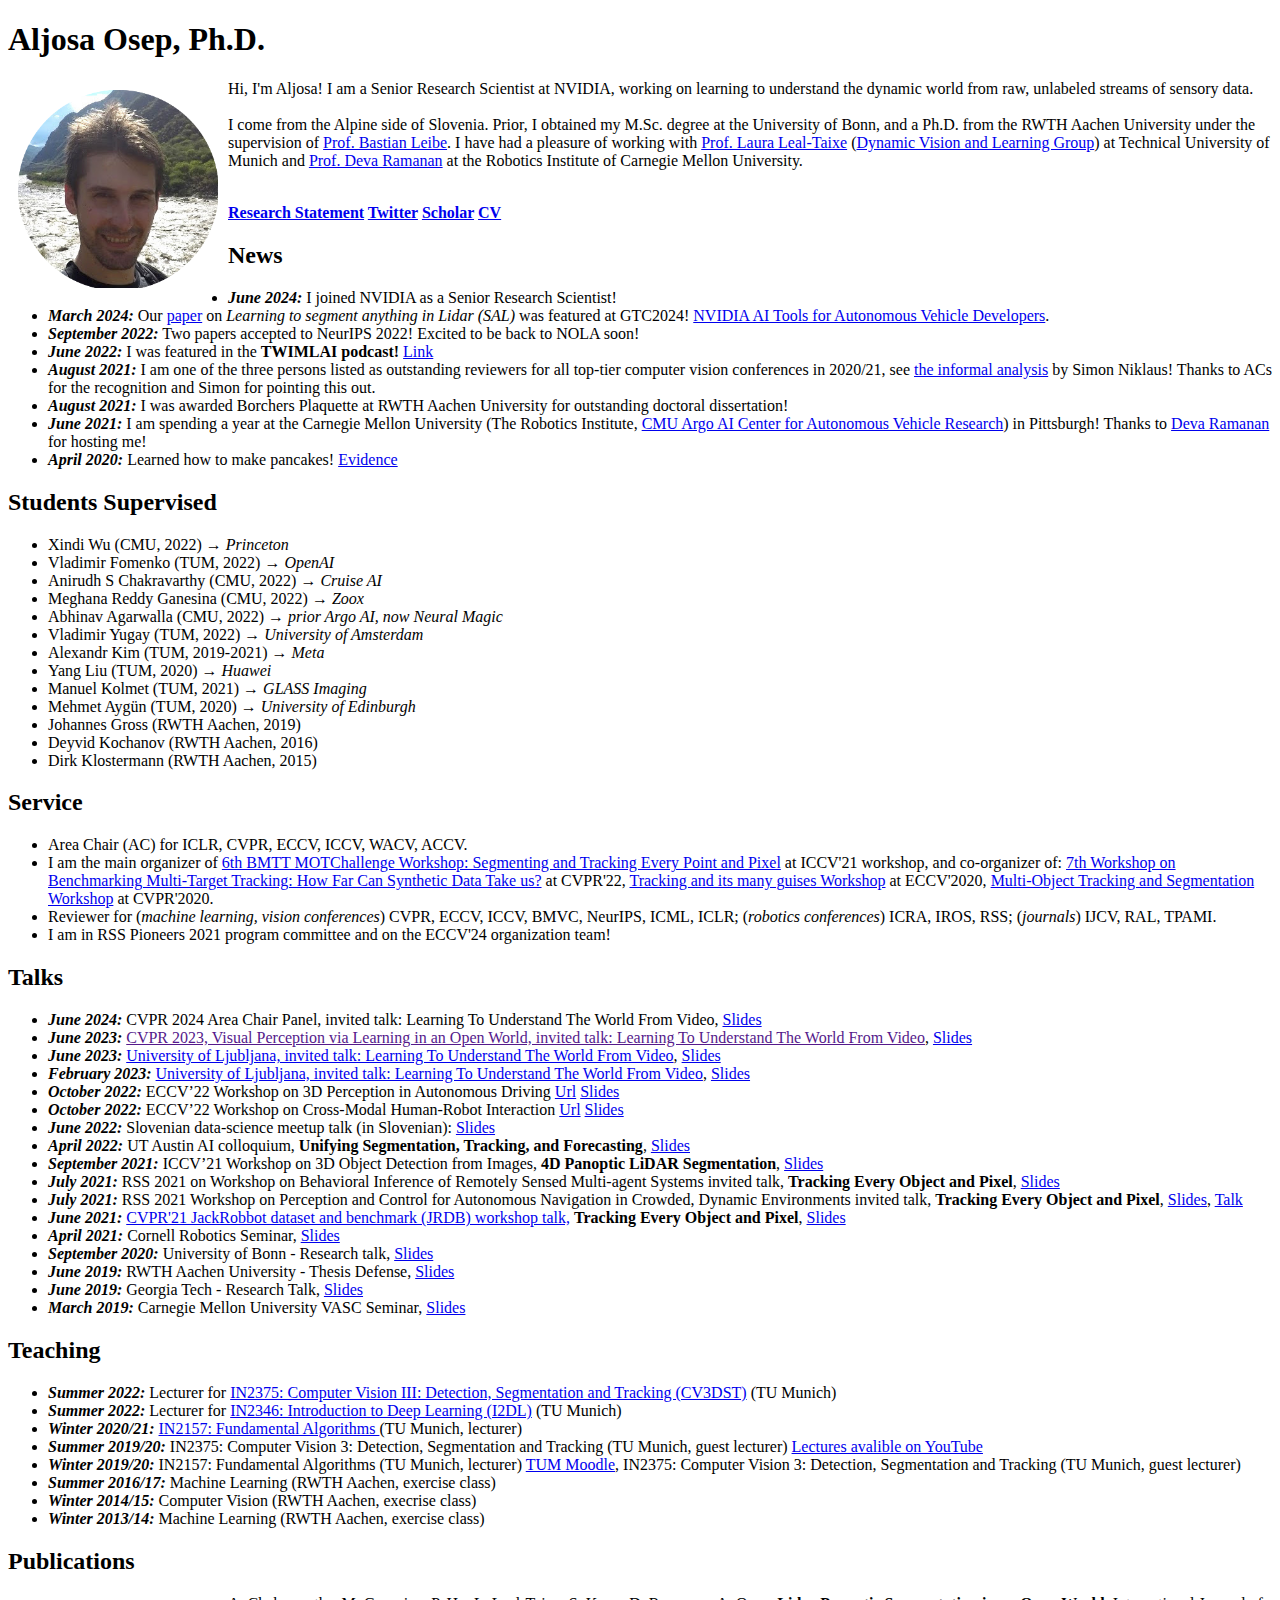
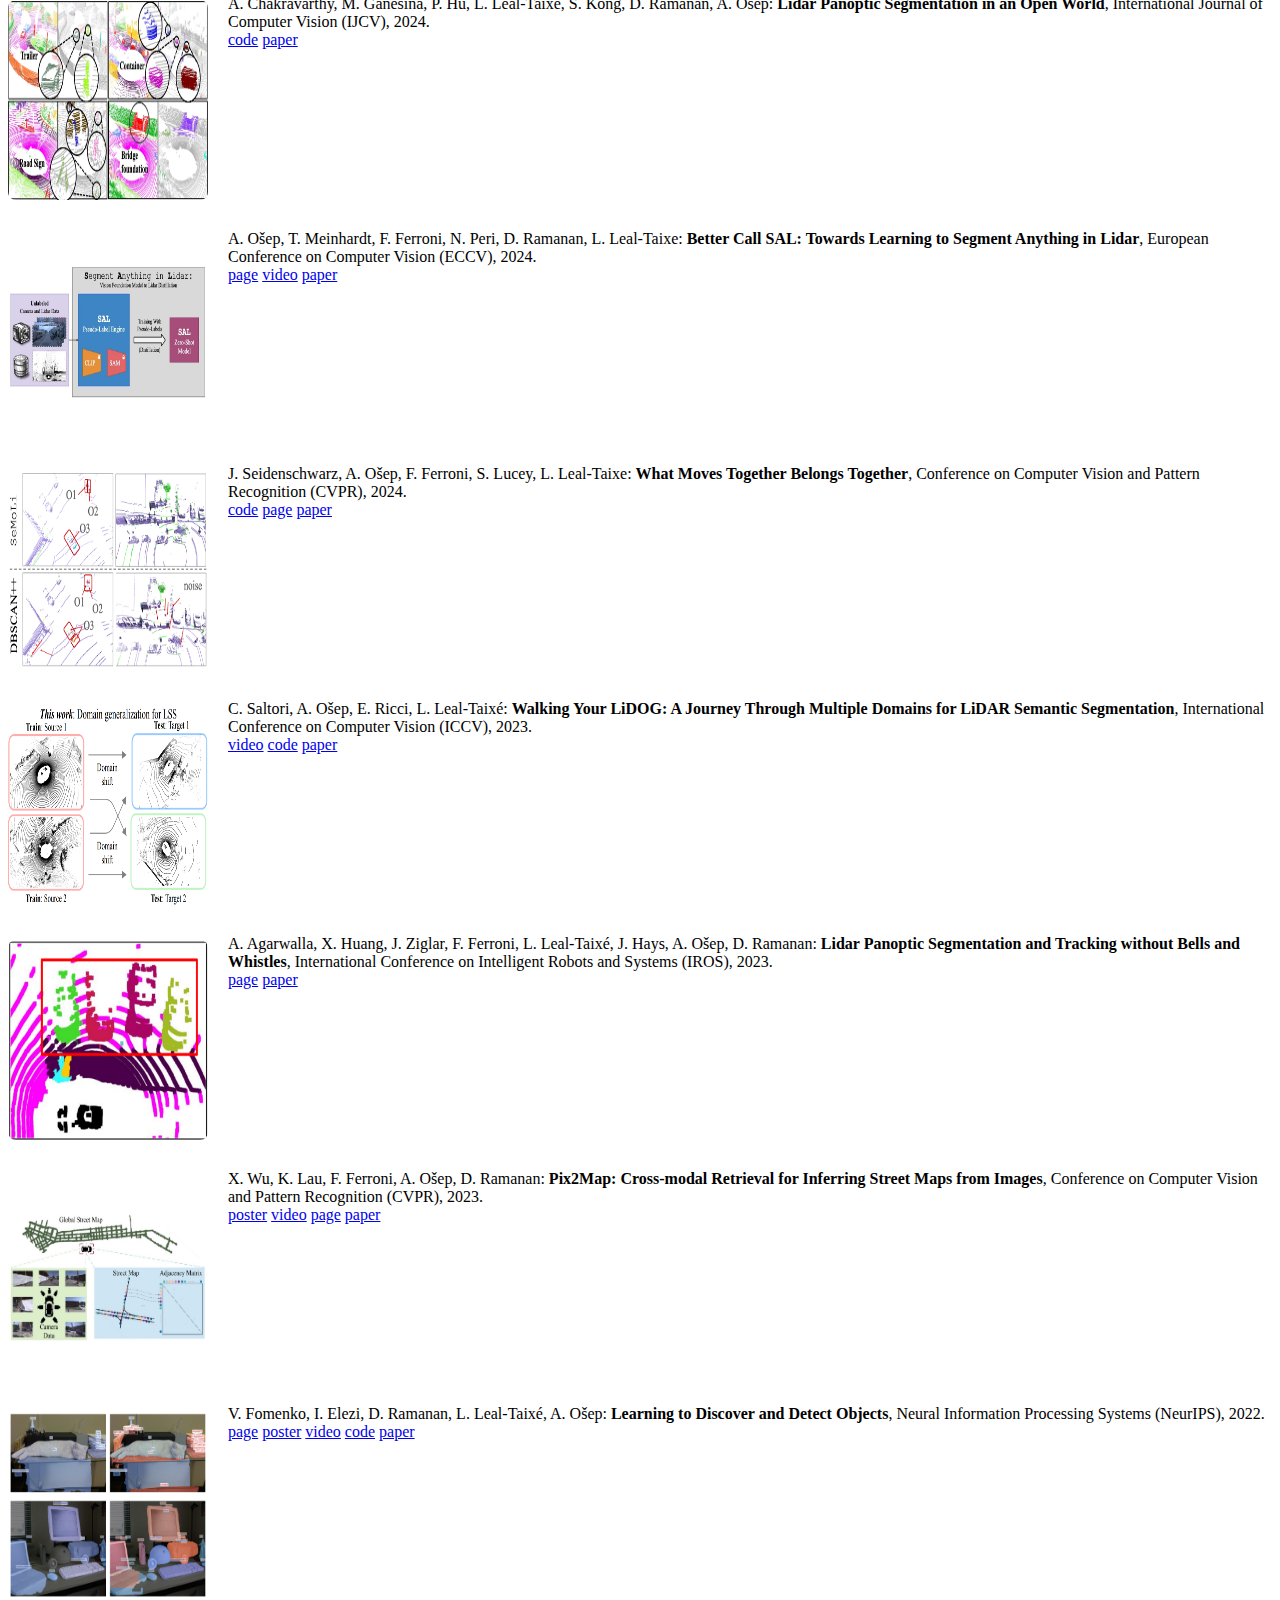
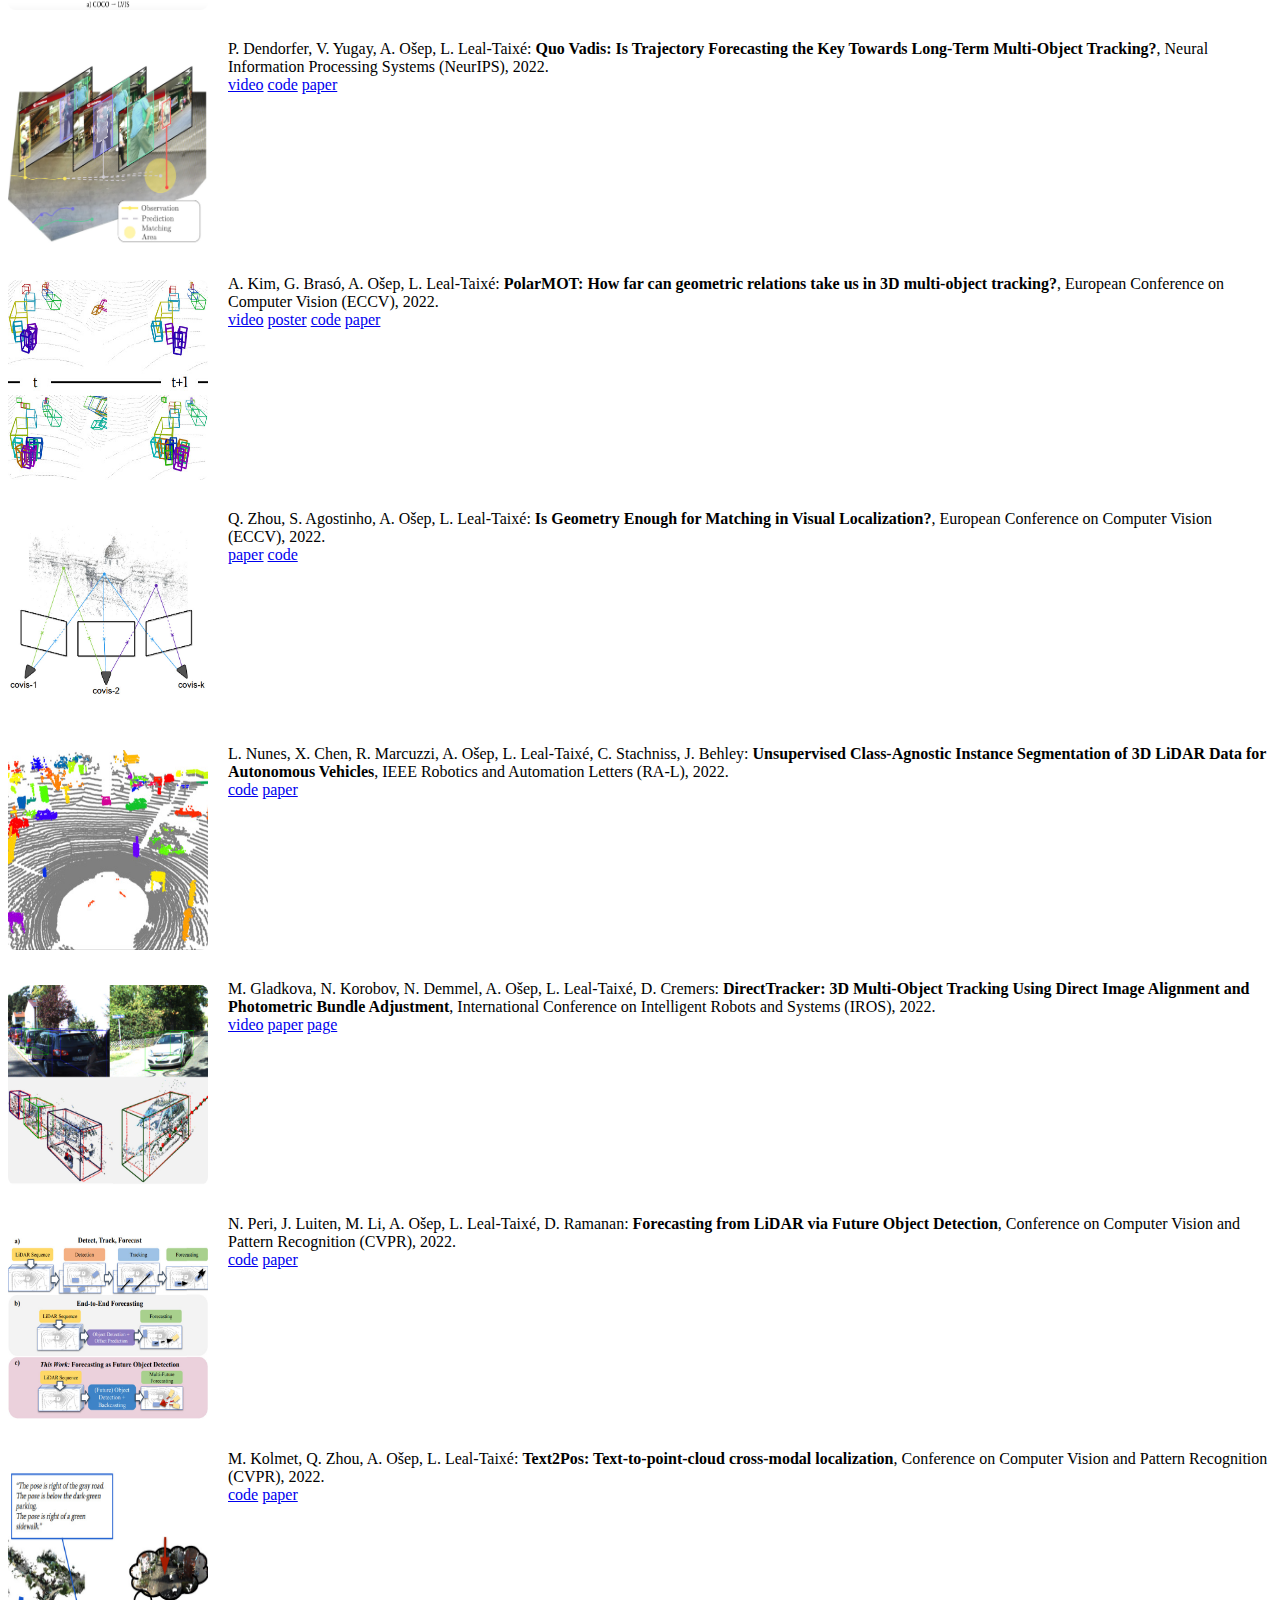
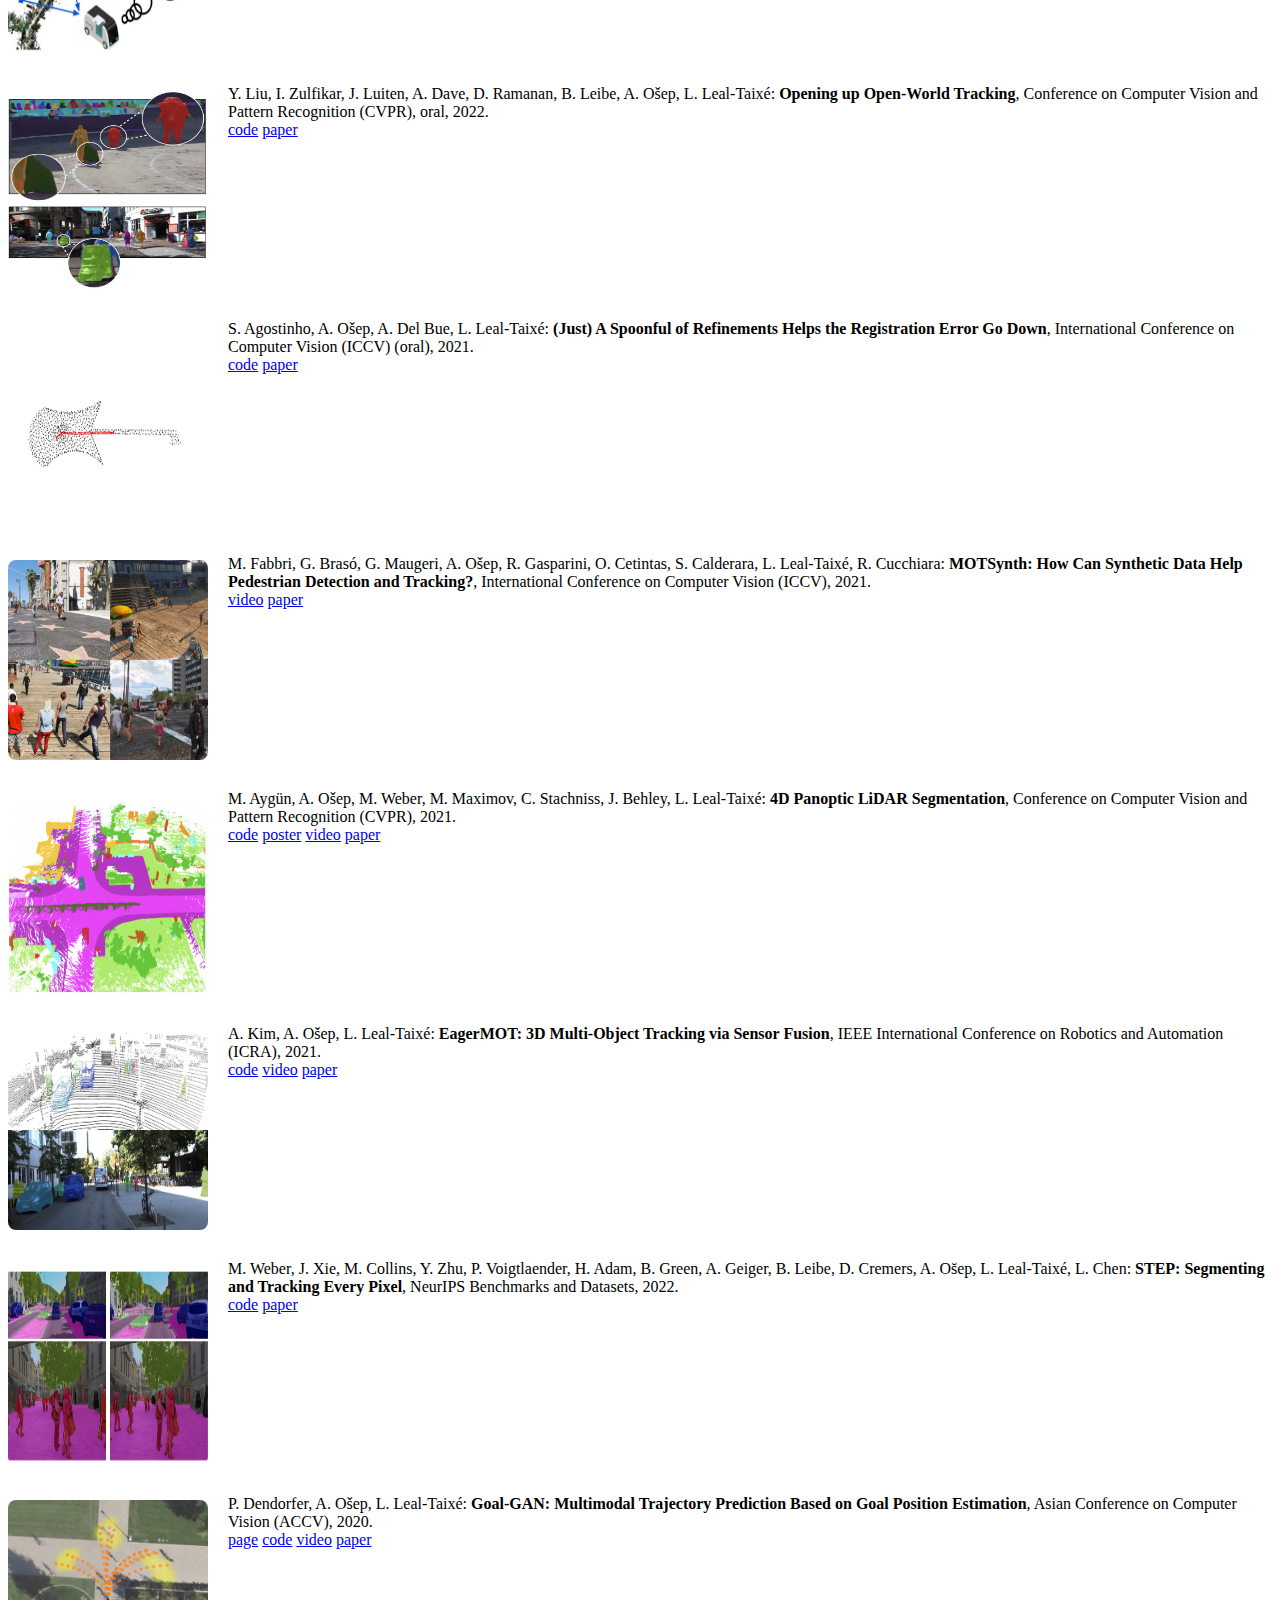
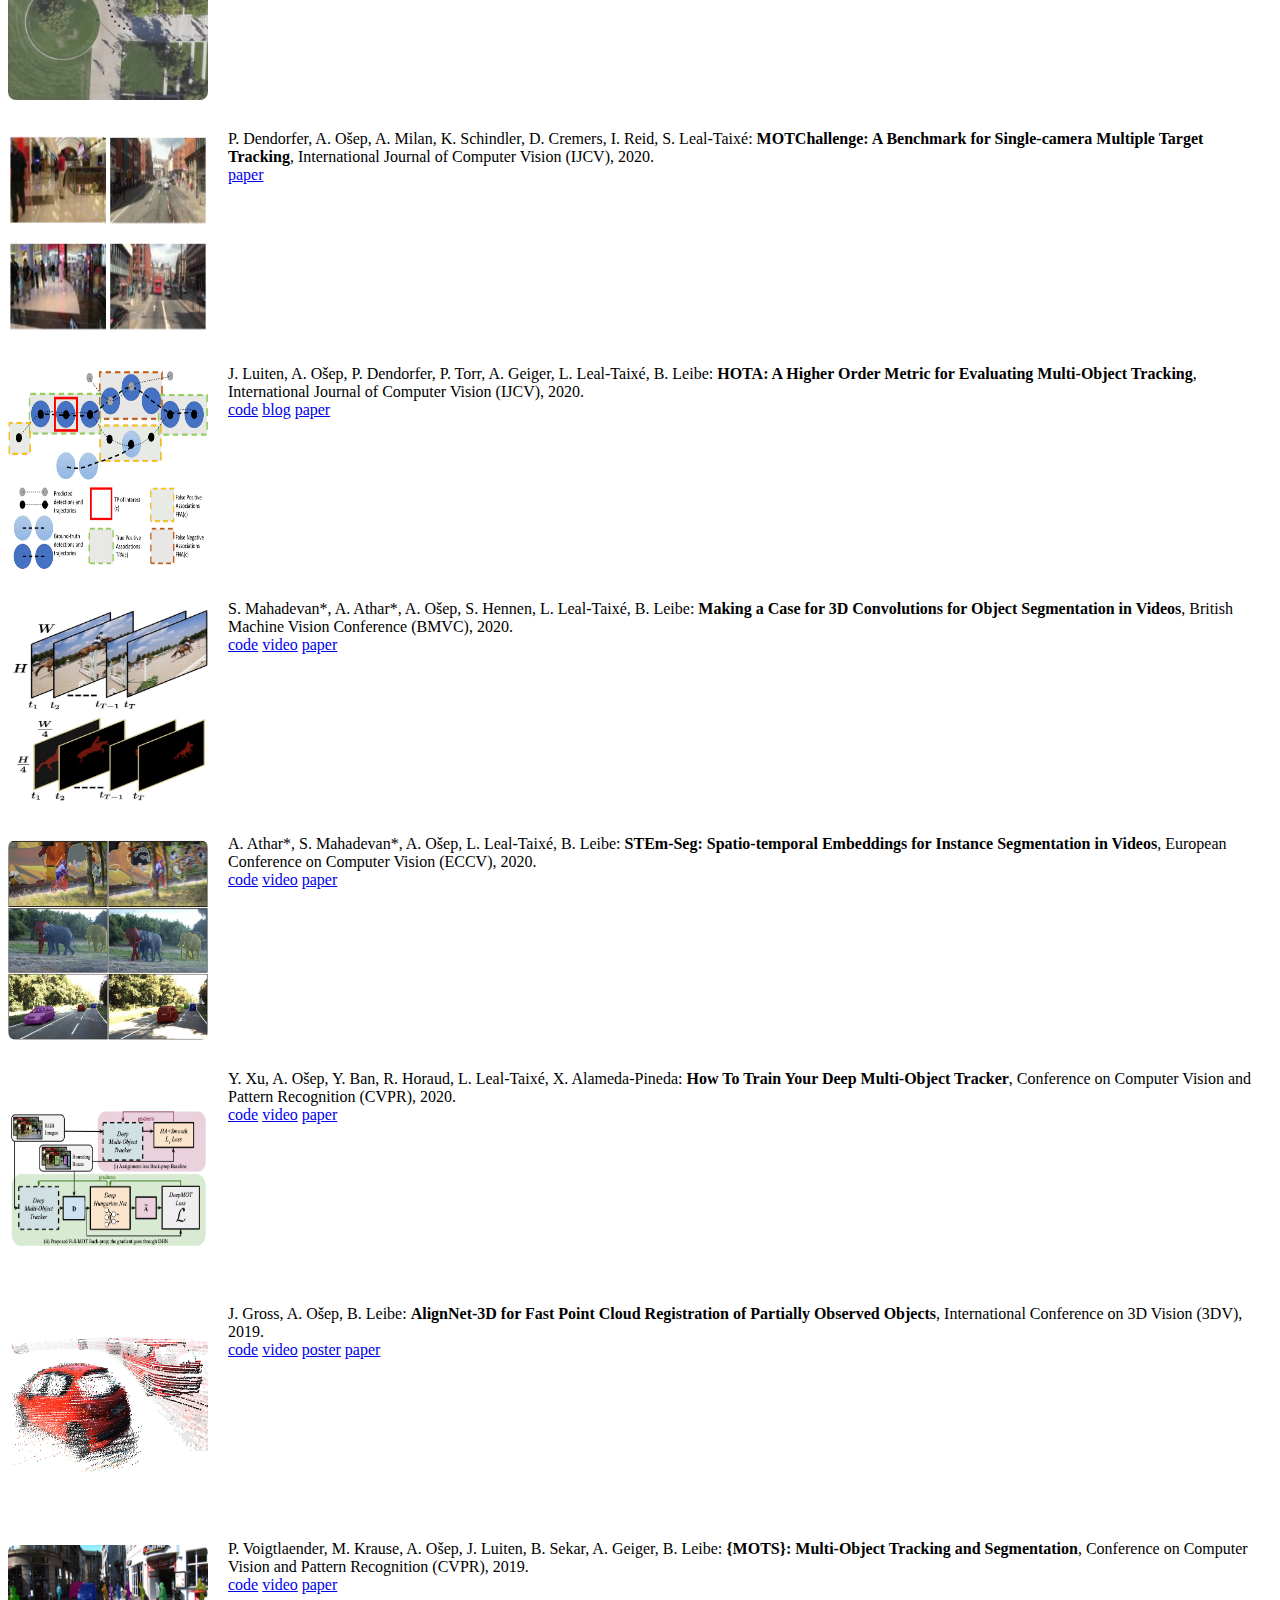
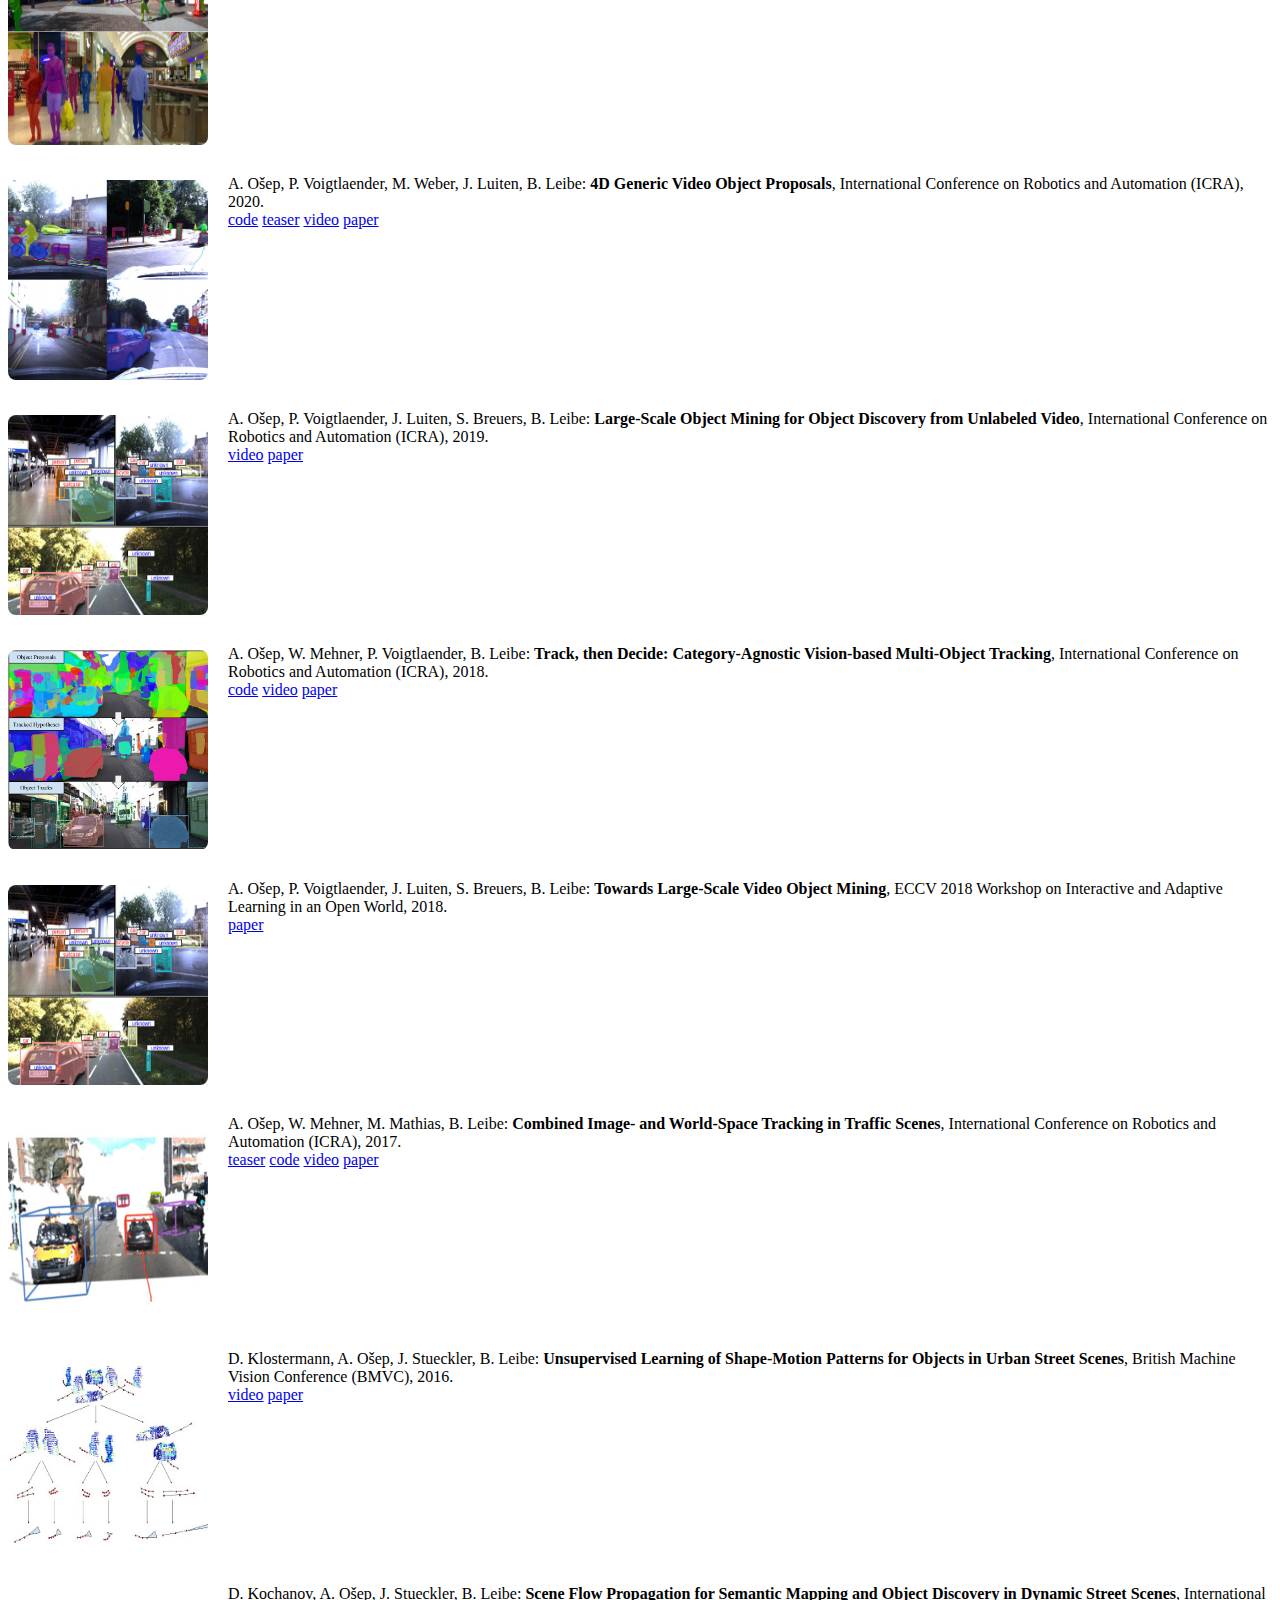
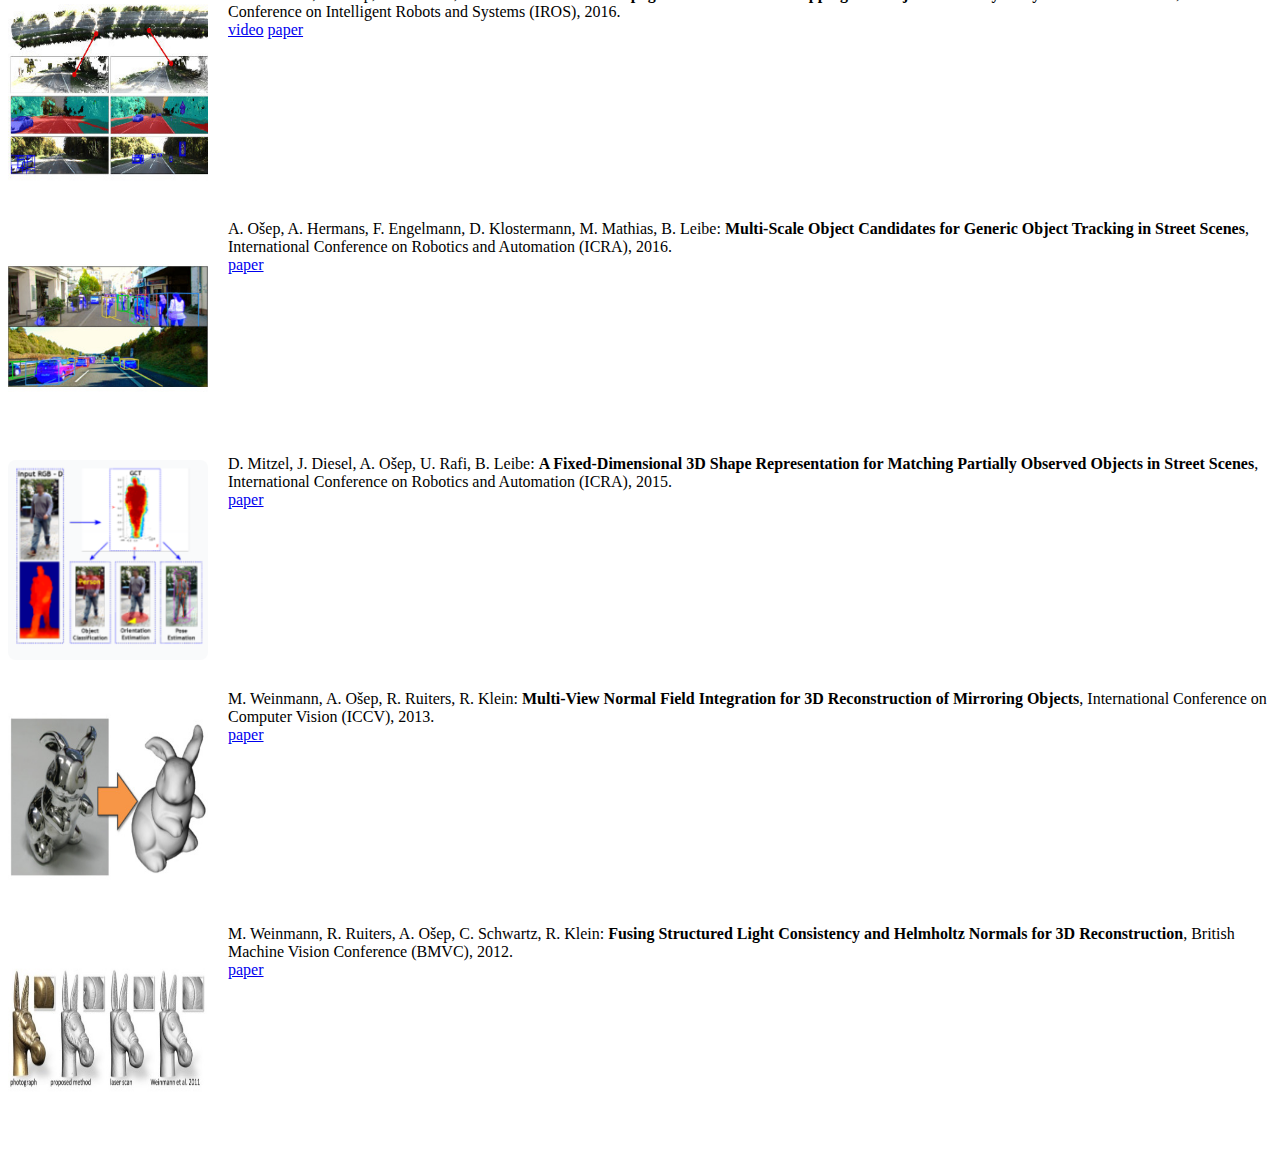
==== index.html @ fecca8af "Index + pubs" ====
<!DOCTYPE html><html lang="en"><head><title>Aljosa's Web Corner</title><link rel="stylesheet" href=https://latex.now.sh/style.min.css /></head><body><h1>Aljosa Osep, Ph.D.</h1><img src="img/aljosa.jpg" alt="In Colombia, my fave" width="200" align="left" style="padding:10px;"><p>Hi, I'm Aljosa! I am a Senior Research Scientist at NVIDIA, working on learning to understand the dynamic world from raw, unlabeled streams of sensory data. <br><br> I come from the Alpine side of Slovenia. Prior, I obtained my M.Sc. degree at the University of Bonn, and a Ph.D. from the RWTH Aachen University under the supervision of <a href="https://www.vision.rwth-aachen.de/person/1/">Prof. Bastian Leibe</a>. I have had a pleasure of working with <a href="https://dvl.in.tum.de/team/lealtaixe/">Prof. Laura Leal-Taixe</a> (<a href="https://dvl.in.tum.de/">Dynamic Vision and Learning Group</a>) at Technical University of Munich and <a href="http://www.cs.cmu.edu/~deva/">Prof. Deva Ramanan</a> at the Robotics Institute of Carnegie Mellon University.</p><br><b><a href="rss_2020_camready.html">Research Statement</a> 
	<a href="https://twitter.com/AljosaOsep">Twitter</a> 
	<a href="https://scholar.google.de/scholar?hl=en&as_sdt=0%2C5&q=aljosa+osep&oq=a">Scholar</a> 
	<a href="other/cv_osep_latest.pdf">CV</a></b> <h2>News</h2><ul><li><b><i>June 2024:</i></b> I joined NVIDIA as a Senior Research Scientist!</li><li><b><i>March 2024:</i></b> Our <a href="https://arxiv.org/abs/2403.13129">paper</a> on <i>Learning to segment anything in Lidar (SAL)</i> was featured at GTC2024! <a href="https://youtu.be/LLSuUBObttE?si=WvQFphni5vX7Es5I">NVIDIA AI Tools for Autonomous Vehicle Developers</a>.</li><li><b><i>September 2022:</i></b> Two papers accepted to NeurIPS 2022! Excited to be back to NOLA soon!</a></li><li><b><i>June 2022:</i></b> I was featured in the <b>TWIMLAI podcast!</b> <a href="https://twimlai.com/podcast/twimlai/on-the-path-towards-robot-vision-with-aljosa-osep/">Link</a></li><li><b><i>August 2021:</i></b> I am one of the three persons listed as outstanding reviewers for all top-tier computer vision conferences in 2020/21, see <a href="https://twitter.com/simon_niklaus/status/1433127773409665025?s=20"> the informal analysis</a> by Simon Niklaus! Thanks to ACs for the recognition and Simon for pointing this out.</li><li><b><i>August 2021:</i></b> I was awarded Borchers Plaquette at RWTH Aachen University for outstanding doctoral dissertation!</li><li><b><i>June 2021:</i></b> I am spending a year at the Carnegie Mellon University (The Robotics Institute, <a href="https://labs.ri.cmu.edu/argo-ai-center/">CMU Argo AI Center for Autonomous Vehicle Research</a>) in Pittsburgh! Thanks to <a href="https://www.cs.cmu.edu/~deva/">Deva Ramanan</a> for hosting me!</a></li><li><b><i>April 2020:</i></b> Learned how to make pancakes! <a href="https://photos.app.goo.gl/uMeWKNmqPUcuwyXQ6">Evidence</a></li></ul> <h2>Students Supervised</h2><ul><li>Xindi Wu (CMU, 2022) <span>&#8594;</span> <i>Princeton</i></li><li>Vladimir Fomenko (TUM, 2022) <span>&#8594;</span> <i>OpenAI</i></li><li>Anirudh S Chakravarthy (CMU, 2022) <span>&#8594;</span> <i>Cruise AI</i></li><li>Meghana Reddy Ganesina (CMU, 2022) <span>&#8594;</span> <i>Zoox</i></li><li>Abhinav Agarwalla (CMU, 2022) <span>&#8594;</span> <i>prior Argo AI, now Neural Magic</i></li><li>Vladimir Yugay (TUM, 2022) <span>&#8594;</span> <i>University of Amsterdam</i></li><li>Alexandr Kim (TUM, 2019-2021) <span>&#8594;</span> <i>Meta</i></li><li>Yang Liu (TUM, 2020) <span>&#8594;</span> <i>Huawei</i></li><li>Manuel Kolmet (TUM, 2021) <span>&#8594;</span> <i>GLASS Imaging</i></li><li>Mehmet Aygün (TUM, 2020) <span>&#8594;</span> <i>University of Edinburgh</i></li><li>Johannes Gross (RWTH Aachen, 2019)</li><li>Deyvid Kochanov (RWTH Aachen, 2016)</li><li>Dirk Klostermann (RWTH Aachen, 2015)</li></ul> <h2>Service</h2><ul><li>Area Chair (AC) for ICLR, CVPR, ECCV, ICCV, WACV, ACCV.</li><li>I am the main organizer of <a href="https://motchallenge.net/workshops/bmtt2021">6th BMTT MOTChallenge Workshop: Segmenting and Tracking Every Point and Pixel</a> at ICCV'21 workshop, and co-organizer of: <a href="https://motchallenge.net/workshops/bmtt2022">7th Workshop on Benchmarking Multi-Target Tracking: How Far Can Synthetic Data Take us?</a> at CVPR'22, <a href="http://taodataset.org/workshop/">Tracking and its many guises Workshop</a> at ECCV'2020, <a href="https://motchallenge.net/workshops/bmtt2020">Multi-Object Tracking and Segmentation Workshop</a> at CVPR'2020.</li><li>Reviewer for (<i>machine learning, vision conferences</i>) CVPR, ECCV, ICCV, BMVC, NeurIPS, ICML, ICLR; (<i>robotics conferences</i>) ICRA, IROS, RSS; (<i>journals</i>) IJCV, RAL, TPAMI.</li><li>I am in RSS Pioneers 2021 program committee and on the ECCV'24 organization team!</li></ul> <h2>Talks</h2><ul><li><b><i>June 2024:</i></b> CVPR 2024 Area Chair Panel, invited talk: Learning To Understand The World From Video, <a href="https://docs.google.com/presentation/d/1JCy1TARAlcT0HIT07uRUic1iPsMejIDqYckeRTOvzn8/edit?usp=sharing">Slides</a></li><li><b><i>June 2023:</i></b> <a href="">CVPR 2023, Visual Perception via Learning in an Open World, invited talk: Learning To Understand The World From Video</a>, <a href="https://docs.google.com/presentation/d/1DgNPaJm6WWjgNdIjdDiyaLw5d-2Tu5hvraqWJSmGK3g/edit?usp=sharing">Slides</a></li><li><b><i>June 2023:</i></b> <a href="https://fri.uni-lj.si/sl/dogodek/gostujoce-predavanje-learning-understand-world-video">University of Ljubljana, invited talk: Learning To Understand The World From Video</a>, <a href="https://docs.google.com/presentation/d/1w__6jKhNgzwT66oMcUyKgvGJEwgOVMlH-12WAuAHaKc/edit?usp=sharing">Slides</a></li><li><b><i>February 2023:</i></b> <a href="https://fri.uni-lj.si/sl/dogodek/gostujoce-predavanje-learning-understand-world-video">University of Ljubljana, invited talk: Learning To Understand The World From Video</a>, <a href="https://docs.google.com/presentation/d/1w__6jKhNgzwT66oMcUyKgvGJEwgOVMlH-12WAuAHaKc/edit?usp=sharing">Slides</a></li><li><b><i>October 2022:</i></b> ECCV’22 Workshop on 3D Perception in Autonomous Driving <a href="https://innoviz.tech/eccv-speakers">Url</a> <a href="tbd">Slides</a></li><li><b><i>October 2022:</i></b> ECCV’22 Workshop on Cross-Modal Human-Robot Interaction <a href="https://cross-modal-human-robot-interaction.github.io/speakers.html">Url</a> <a href="tbd">Slides</a></li><li><b><i>June 2022:</i></b> Slovenian data-science meetup talk (in Slovenian): <a href="https://docs.google.com/presentation/d/1snIpyxQaFQYvSvx_V56I1VVqow-3UlSlDw9gIEH8IsI/edit?usp=sharing">Slides</a></li><li><b><i>April 2022:</i></b> UT Austin AI colloquium, <b>Unifying Segmentation, Tracking, and Forecasting</b>, <a href="https://docs.google.com/presentation/d/1us6m0LwJ3_Ai04yS13ztskCwQ4GCU-Vb5uLP41qs9Vc/edit?usp=sharin"g> Slides</a></li><li><b><i>September 2021:</i></b> ICCV’21 Workshop on 3D Object Detection from Images, <b>4D Panoptic LiDAR Segmentation</b>, <a href="https://docs.google.com/presentation/d/1NdMZ1ZHlGMkUBjvLEjcNyR6sWovXPO2OJEF8QrDNqmM/edit?usp=sharing"g> Slides</a></li><li><b><i>July 2021:</i></b> RSS 2021 on Workshop on Behavioral Inference of Remotely Sensed Multi-agent Systems invited talk, <b>Tracking Every Object and Pixel</b>, <a href="https://docs.google.com/presentation/d/1MvjuIpNDPFLveJDWb6IU2QjeKHHhkZv0jk2aFgOdAI0/edit?usp=sharing"> Slides</a></li><li><b><i>July 2021:</i></b> RSS 2021 Workshop on Perception and Control for Autonomous Navigation in Crowded, Dynamic Environments invited talk, <b>Tracking Every Object and Pixel</b>, <a href="https://docs.google.com/presentation/d/1osEVQOwyByzjnrFJ8GD13GY6A2BTufcdZAgX9RPs74k/edit?usp=sharing"> Slides</a>, <a href="https://youtu.be/Crur1kKLFmA"> Talk</a></li><li><b><i>June 2021:</i></b> <a href="https://jrdb.erc.monash.edu/workshops/cvpr2021">CVPR'21 JackRobbot dataset and benchmark (JRDB) workshop talk,</a> <b>Tracking Every Object and Pixel</b>, <a href="https://docs.google.com/presentation/d/1AdtfJFmpbB1Hi6EpcQMzB5ylfk03p2-_DI7ZEgxmz8o/edit?usp=sharing">Slides</a></li><li><b><i>April 2021:</i></b> Cornell Robotics Seminar, <a href="https://docs.google.com/presentation/d/1r19VsfVVRboE-kb4dVCUqz8xNeWKtmxqHDNj27kR4Us/edit?usp=sharing">Slides</a></li><li><b><i>September 2020:</i></b> University of Bonn - Research talk, <a href="https://docs.google.com/presentation/d/1GCDF-FBnXW9i0NrSTqB20BRgpN3uOMxWgGwp3XVzc5A/edit?usp=sharing">Slides</a></li><li><b><i>June 2019:</i></b> RWTH Aachen University - Thesis Defense, <a href="https://docs.google.com/presentation/d/e/2PACX-1vQ4POvCXfiL1fW5zoxpfEoOJDFNUxgbvoGKLWXuyj2rEz6I4xSeYCp9mhIFrxLfM9ckpg8zOlcDlBZ4/pub?start=false&loop=false&delayms=3000">Slides</a></li><li><b><i>June 2019:</i></b> Georgia Tech - Research Talk, <a href="https://docs.google.com/presentation/d/e/2PACX-1vSelDf9pZ8yAeMYGbndWO_OyqR2faPCum5G1vWKvGicB7s7E0LG3oAMD7iSTWiG_-RDT6TwAbg6fb5I/pub?start=false&loop=false&delayms=3000">Slides</a></li><li><b><i>March 2019:</i></b> Carnegie Mellon University VASC Seminar, <a href="https://docs.google.com/presentation/d/e/2PACX-1vTKleY9LI8z4Tc2FIXVd0woFKqMlkXjGwPpNOZTtw1VDUCucoxce4FFCe0Mi6g_wIrtCRv6kv3tw3Wk/pub?start=false&loop=false&delayms=3000">Slides</a></li></ul> <h2>Teaching</h2> <ul><li><b><i>Summer 2022:</i></b> Lecturer for <a href="https://dvl.in.tum.de/teaching/cv3dst-ss22/">IN2375: Computer Vision III: Detection, Segmentation and Tracking (CV3DST)</a> (TU Munich)</li><li><b><i>Summer 2022:</i></b> Lecturer for <a href="https://dvl.in.tum.de/teaching/i2dl-ss22/">IN2346: Introduction to Deep Learning (I2DL)</a> (TU Munich)</li><li><b><i>Winter 2020/21:</i></b> <a href="https://dvl.in.tum.de/teaching/fundalg-ws20/">IN2157: Fundamental Algorithms </a> (TU Munich, lecturer)</li><li><b><i>Summer 2019/20:</i></b> IN2375: Computer Vision 3: Detection, Segmentation and Tracking (TU Munich, guest lecturer) <a href="https://t.co/tTTtpKN2pi?amp=1">Lectures avalible on YouTube</a></li><li><b><i>Winter 2019/20:</i></b> IN2157: Fundamental Algorithms (TU Munich, lecturer) <a href="https://www.moodle.tum.de/course/view.php?id=52150">TUM Moodle</a>, IN2375: Computer Vision 3: Detection, Segmentation and Tracking (TU Munich, guest lecturer)</li><li><b><i>Summer 2016/17:</i></b> Machine Learning (RWTH Aachen, exercise class)</li><li><b><i>Winter 2014/15:</i></b> Computer Vision (RWTH Aachen, execrise class)</li><li><b><i>Winter 2013/14:</i></b> Machine Learning (RWTH Aachen, exercise class)</li></ul> <h2>Publications</h2> <div class="thebibliography"><div><div style="float: left; margin: 5px 20px 10px 0px;"><img src="img/thumb/anirudh_ijcv_2024.jpg" width="200" height="200" style="border-radius: 8px;"/></div><div><p class="bibitem" ><span class="biblabel"></span> A. Chakravarthy, M. Ganesina, P. Hu, L. Leal-Taixe, S. Kong, D. Ramanan, A. Osep: <b>Lidar Panoptic Segmentation in an Open World</b>, International Journal of Computer Vision (IJCV), 2024.  </br> <a href="https://github.com/g-meghana-reddy/open-world-panoptic-segmentation" target="_blank">code</a> <a href="https://arxiv.org/abs/2409.14273" target="_blank">paper</a>  </p></div></div><br clear="all" /><div><div style="float: left; margin: 5px 20px 10px 0px;"><img src="img/thumb/osep_arxiv_2024.jpg" width="200" height="200" style="border-radius: 8px;"/></div><div><p class="bibitem" ><span class="biblabel"></span> A. Ošep, T. Meinhardt, F. Ferroni, N. Peri, D. Ramanan, L. Leal-Taixe: <b>Better Call SAL: Towards Learning to Segment Anything in Lidar</b>, European Conference on Computer Vision (ECCV), 2024.  </br> <a href="https://research.nvidia.com/labs/dvl/projects/sal" target="_blank">page</a> <a href="https://youtu.be/IwFl8l8_P5U?si=C7GEYncqfrvcy_DY" target="_blank">video</a> <a href="https://arxiv.org/abs/2403.13129" target="_blank">paper</a>  </p></div></div><br clear="all" /><div><div style="float: left; margin: 5px 20px 10px 0px;"><img src="img/thumb/seidenschwarz_cvpr_2024.jpg" width="200" height="200" style="border-radius: 8px;"/></div><div><p class="bibitem" ><span class="biblabel"></span> J. Seidenschwarz, A. Ošep, F. Ferroni, S. Lucey, L. Leal-Taixe: <b>What Moves Together Belongs Together</b>, Conference on Computer Vision and Pattern Recognition (CVPR), 2024.  </br> <a href="https://github.com/dvl-tum/SeMoLi" target="_blank">code</a> <a href="https://research.nvidia.com/labs/dvl/projects/semoli" target="_blank">page</a> <a href="https://arxiv.org/abs/2402.19463" target="_blank">paper</a>  </p></div></div><br clear="all" /><div><div style="float: left; margin: 5px 20px 10px 0px;"><img src="img/thumb/saltori_iccv_2023.jpg" width="200" height="200" style="border-radius: 8px;"/></div><div><p class="bibitem" ><span class="biblabel"></span> C. Saltori, A. Ošep, E. Ricci, L. Leal-Taixé: <b>Walking Your LiDOG: A Journey Through Multiple Domains for LiDAR Semantic Segmentation</b>, International Conference on Computer Vision (ICCV), 2023.  </br> <a href="https://www.youtube.com/watch?v=IKOppoT8cIE&ab_channel=CristianoSaltori" target="_blank">video</a> <a href="https://github.com/saltoricristiano/LiDOG" target="_blank">code</a> <a href="https://arxiv.org/abs/2304.11705" target="_blank">paper</a>  </p></div></div><br clear="all" /><div><div style="float: left; margin: 5px 20px 10px 0px;"><img src="img/thumb/agarwalla_iros_2023.jpg" width="200" height="200" style="border-radius: 8px;"/></div><div><p class="bibitem" ><span class="biblabel"></span> A. Agarwalla, X. Huang, J. Ziglar, F. Ferroni, L. Leal-Taixé, J. Hays, A. Ošep, D. Ramanan: <b>Lidar Panoptic Segmentation and Tracking without Bells and Whistles</b>, International Conference on Intelligent Robots and Systems (IROS), 2023.  </br> <a href="https://mostlps.github.io/" target="_blank">page</a> <a href="https://mostlps.github.io/assets/paper.pdf" target="_blank">paper</a>  </p></div></div><br clear="all" /><div><div style="float: left; margin: 5px 20px 10px 0px;"><img src="img/thumb/wu_arxiv_2023.jpg" width="200" height="200" style="border-radius: 8px;"/></div><div><p class="bibitem" ><span class="biblabel"></span> X. Wu, K. Lau, F. Ferroni, A. Ošep, D. Ramanan: <b>Pix2Map: Cross-modal Retrieval for Inferring Street Maps from Images</b>, Conference on Computer Vision and Pattern Recognition (CVPR), 2023.  </br> <a href="https://drive.google.com/file/d/1o0rrnxCcVRtqJNzlM7v9GW-XBPiGqet4/view" target="_blank">poster</a> <a href="https://youtu.be/18VtggvpynY" target="_blank">video</a> <a href="https://pix2map.github.io" target="_blank">page</a> <a href="https://arxiv.org/abs/2301.04224" target="_blank">paper</a>  </p></div></div><br clear="all" /><div><div style="float: left; margin: 5px 20px 10px 0px;"><img src="img/thumb/fomenko_neurips_2022.jpg" width="200" height="200" style="border-radius: 8px;"/></div><div><p class="bibitem" ><span class="biblabel"></span> V. Fomenko, I. Elezi, D. Ramanan, L. Leal-Taixé, A. Ošep: <b>Learning to Discover and Detect Objects</b>, Neural Information Processing Systems (NeurIPS), 2022.  </br> <a href="https://vlfom.github.io/RNCDL/" target="_blank">page</a> <a href="https://drive.google.com/file/d/1gDwgv-nKM3btpCqPU98RdC7ztuHu2cYF/view" target="_blank">poster</a> <a href="https://www.youtube.com/watch?v=zWpUnXNplfQ" target="_blank">video</a> <a href="https://github.com/vlfom/RNCDL" target="_blank">code</a> <a href="https://arxiv.org/abs/2210.10774" target="_blank">paper</a>  </p></div></div><br clear="all" /><div><div style="float: left; margin: 5px 20px 10px 0px;"><img src="img/thumb/dendorfer_neurips_2022.jpg" width="200" height="200" style="border-radius: 8px;"/></div><div><p class="bibitem" ><span class="biblabel"></span> P. Dendorfer, V. Yugay, A. Ošep, L. Leal-Taixé: <b>Quo Vadis: Is Trajectory Forecasting the Key Towards
Long-Term Multi-Object Tracking?</b>, Neural Information Processing Systems (NeurIPS), 2022.  </br> <a href="https://www.youtube.com/watch?v=LcjNoLtieBw" target="_blank">video</a> <a href="https://github.com/dendorferpatrick/QuoVadis" target="_blank">code</a> <a href="https://arxiv.org/abs/2210.07681" target="_blank">paper</a>  </p></div></div><br clear="all" /><div><div style="float: left; margin: 5px 20px 10px 0px;"><img src="img/thumb/kim_eccv_2022.jpg" width="200" height="200" style="border-radius: 8px;"/></div><div><p class="bibitem" ><span class="biblabel"></span> A. Kim, G. Brasó, A. Ošep, L. Leal-Taixé: <b>PolarMOT: How far can geometric relations take us in 3D multi-object tracking?</b>, European Conference on Computer Vision (ECCV), 2022.  </br> <a href="https://youtu.be/kYOInmOeMbM" target="_blank">video</a> <a href="https://polarmot.github.io/figures/poster.jpg" target="_blank">poster</a> <a href="https://polarmot.github.io/" target="_blank">code</a> <a href="https://arxiv.org/abs/2208.01957" target="_blank">paper</a>  </p></div></div><br clear="all" /><div><div style="float: left; margin: 5px 20px 10px 0px;"><img src="img/thumb/zhou_eccv_2022.jpg" width="200" height="200" style="border-radius: 8px;"/></div><div><p class="bibitem" ><span class="biblabel"></span> Q. Zhou, S. Agostinho, A. Ošep, L. Leal-Taixé: <b>Is Geometry Enough for Matching in Visual Localization?</b>, European Conference on Computer Vision (ECCV), 2022.  </br> <a href="https://arxiv.org/pdf/2203.12979.pdf" target="_blank">paper</a> <a href="https://github.com/dvl-tum/gomatch" target="_blank">code</a>  </p></div></div><br clear="all" /><div><div style="float: left; margin: 5px 20px 10px 0px;"><img src="img/thumb/nunes_ral_2022.jpg" width="200" height="200" style="border-radius: 8px;"/></div><div><p class="bibitem" ><span class="biblabel"></span> L. Nunes, X. Chen, R. Marcuzzi, A. Ošep, L. Leal-Taixé, C. Stachniss, J. Behley: <b>Unsupervised Class-Agnostic Instance Segmentation of 3D LiDAR Data for Autonomous Vehicles</b>, IEEE Robotics and Automation Letters (RA-L), 2022.  </br> <a href="https://github.com/PRBonn/3DUIS" target="_blank">code</a> <a href="https://www.ipb.uni-bonn.de/pdfs/nunes2022ral-iros.pdf" target="_blank">paper</a>  </p></div></div><br clear="all" /><div><div style="float: left; margin: 5px 20px 10px 0px;"><img src="img/thumb/gladkova_iros_2022.jpg" width="200" height="200" style="border-radius: 8px;"/></div><div><p class="bibitem" ><span class="biblabel"></span> M. Gladkova, N. Korobov, N. Demmel, A. Ošep, L. Leal-Taixé, D. Cremers: <b>DirectTracker: 3D Multi-Object Tracking Using Direct Image Alignment and Photometric Bundle Adjustment</b>, International Conference on Intelligent Robots and Systems (IROS), 2022.  </br> <a href="https://youtu.be/hpm7bkGLdjs" target="_blank">video</a> <a href="https://arxiv.org/abs/2209.14965" target="_blank">paper</a> <a href="https://vision.in.tum.de/research/vslam/directtracker" target="_blank">page</a>  </p></div></div><br clear="all" /><div><div style="float: left; margin: 5px 20px 10px 0px;"><img src="img/thumb/peri_cvpr_2022.jpg" width="200" height="200" style="border-radius: 8px;"/></div><div><p class="bibitem" ><span class="biblabel"></span> N. Peri, J. Luiten, M. Li, A. Ošep, L. Leal-Taixé, D. Ramanan: <b>Forecasting from LiDAR via Future Object Detection</b>, Conference on Computer Vision and Pattern Recognition (CVPR), 2022.  </br> <a href="https://github.com/neeharperi/FutureDet" target="_blank">code</a> <a href="https://arxiv.org/abs/2203.16297" target="_blank">paper</a>  </p></div></div><br clear="all" /><div><div style="float: left; margin: 5px 20px 10px 0px;"><img src="img/thumb/kolmet_cvpr_2022.jpg" width="200" height="200" style="border-radius: 8px;"/></div><div><p class="bibitem" ><span class="biblabel"></span> M. Kolmet, Q. Zhou, A. Ošep, L. Leal-Taixé: <b>Text2Pos: Text-to-point-cloud cross-modal localization</b>, Conference on Computer Vision and Pattern Recognition (CVPR), 2022.  </br> <a href="https://text2pos.github.io/" target="_blank">code</a> <a href="https://arxiv.org/abs/2203.15125" target="_blank">paper</a>  </p></div></div><br clear="all" /><div><div style="float: left; margin: 5px 20px 10px 0px;"><img src="img/thumb/liu_cvpr_2022.jpg" width="200" height="200" style="border-radius: 8px;"/></div><div><p class="bibitem" ><span class="biblabel"></span> Y. Liu, I. Zulfikar, J. Luiten, A. Dave, D. Ramanan, B. Leibe, A. Ošep, L. Leal-Taixé: <b>Opening up Open-World Tracking</b>, Conference on Computer Vision and Pattern Recognition (CVPR), oral, 2022.  </br> <a href="https://openworldtracking.github.io/" target="_blank">code</a> <a href="https://arxiv.org/abs/2104.11221" target="_blank">paper</a>  </p></div></div><br clear="all" /><div><div style="float: left; margin: 5px 20px 10px 0px;"><img src="img/thumb/agostinho_iccv_2021.jpg" width="200" height="200" style="border-radius: 8px;"/></div><div><p class="bibitem" ><span class="biblabel"></span> S. Agostinho, A. Ošep, A. Del Bue, L. Leal-Taixé: <b>(Just) A Spoonful of Refinements Helps the Registration Error Go Down</b>, International Conference on Computer Vision (ICCV) (oral), 2021.  </br> <a href="https://github.com/SergioRAgostinho/just-a-spoonful" target="_blank">code</a> <a href="https://arxiv.org/abs/2108.03257" target="_blank">paper</a>  </p></div></div><br clear="all" /><div><div style="float: left; margin: 5px 20px 10px 0px;"><img src="img/thumb/fabri_iccv_2021.jpg" width="200" height="200" style="border-radius: 8px;"/></div><div><p class="bibitem" ><span class="biblabel"></span> M. Fabbri, G. Brasó, G. Maugeri, A. Ošep, R. Gasparini, O. Cetintas, S. Calderara, L. Leal-Taixé, R. Cucchiara: <b>MOTSynth: How Can Synthetic Data Help Pedestrian Detection and Tracking?</b>, International Conference on Computer Vision (ICCV), 2021.  </br> <a href="https://youtu.be/0k8M1lT6KcE" target="_blank">video</a> <a href="https://arxiv.org/abs/2108.09518" target="_blank">paper</a>  </p></div></div><br clear="all" /><div><div style="float: left; margin: 5px 20px 10px 0px;"><img src="img/thumb/ayguen_cvpr_2021.jpg" width="200" height="200" style="border-radius: 8px;"/></div><div><p class="bibitem" ><span class="biblabel"></span> M. Aygün, A. Ošep, M. Weber, M. Maximov, C. Stachniss, J. Behley, L. Leal-Taixé: <b>4D Panoptic LiDAR Segmentation</b>, Conference on Computer Vision and Pattern Recognition (CVPR), 2021.  </br> <a href="https://github.com/mehmetaygun/4d-pls" target="_blank">code</a> <a href="https://drive.google.com/file/d/1X72Cv-YNEKK0KbtSoYjsZ9En2JN7tEj2/view?usp=sharing" target="_blank">poster</a> <a href="https://www.youtube.com/watch?v=29ft_i78mDE&ab_channel=DynamicVisionandLearningGroup" target="_blank">video</a> <a href="https://arxiv.org/abs/2102.12472" target="_blank">paper</a>  </p></div></div><br clear="all" /><div><div style="float: left; margin: 5px 20px 10px 0px;"><img src="img/thumb/kim_icra_2021.jpg" width="200" height="200" style="border-radius: 8px;"/></div><div><p class="bibitem" ><span class="biblabel"></span> A. Kim, A. Ošep, L. Leal-Taixé: <b>EagerMOT: 3D Multi-Object Tracking via Sensor Fusion</b>, IEEE International Conference on Robotics and
Automation (ICRA), 2021.  </br> <a href="https://github.com/aleksandrkim61/EagerMOT" target="_blank">code</a> <a href="https://youtu.be/k8pKpvbenoM" target="_blank">video</a> <a href="https://arxiv.org/abs/2104.14682" target="_blank">paper</a>  </p></div></div><br clear="all" /><div><div style="float: left; margin: 5px 20px 10px 0px;"><img src="img/thumb/weber_neurips_2021.jpg" width="200" height="200" style="border-radius: 8px;"/></div><div><p class="bibitem" ><span class="biblabel"></span> M. Weber, J. Xie, M. Collins, Y. Zhu, P. Voigtlaender, H. Adam, B. Green, A. Geiger, B. Leibe, D. Cremers, A. Os̆ep, L. Leal-Taixé, L. Chen: <b>STEP: Segmenting and Tracking Every Pixel</b>, NeurIPS Benchmarks and Datasets, 2022.  </br> <a href="https://github.com/google-research/deeplab2" target="_blank">code</a> <a href="https://arxiv.org/abs/2102.11859" target="_blank">paper</a>  </p></div></div><br clear="all" /><div><div style="float: left; margin: 5px 20px 10px 0px;"><img src="img/thumb/dendorfer_accv_2020.jpg" width="200" height="200" style="border-radius: 8px;"/></div><div><p class="bibitem" ><span class="biblabel"></span> P. Dendorfer, A. Ošep, L. Leal-Taixé: <b>Goal-GAN: Multimodal Trajectory Prediction Based on Goal Position Estimation</b>, Asian Conference on Computer Vision (ACCV), 2020.  </br> <a href="https://dendorferpatrick.github.io/GoalGAN/" target="_blank">page</a> <a href="https://github.com/dendorferpatrick/GoalGAN" target="_blank">code</a> <a href="https://youtu.be/SoMbBNpAQOw" target="_blank">video</a> <a href="https://arxiv.org/pdf/2010.01114" target="_blank">paper</a>  </p></div></div><br clear="all" /><div><div style="float: left; margin: 5px 20px 10px 0px;"><img src="img/thumb/dendorfer_ijcv_2020.jpg" width="200" height="200" style="border-radius: 8px;"/></div><div><p class="bibitem" ><span class="biblabel"></span> P. Dendorfer, A. Ošep, A. Milan, K. Schindler, D. Cremers, I. Reid, S. Leal-Taixé: <b>MOTChallenge: A Benchmark for Single-camera Multiple Target Tracking</b>, International Journal of Computer Vision (IJCV), 2020.  </br> <a href="https://arxiv.org/abs/2010.07548" target="_blank">paper</a>  </p></div></div><br clear="all" /><div><div style="float: left; margin: 5px 20px 10px 0px;"><img src="img/thumb/luiten_ijcv_2020.jpg" width="200" height="200" style="border-radius: 8px;"/></div><div><p class="bibitem" ><span class="biblabel"></span> J. Luiten, A. Ošep, P. Dendorfer, P. Torr, A. Geiger, L. Leal-Taixé, B. Leibe: <b>HOTA: A Higher Order Metric for Evaluating Multi-Object Tracking</b>, International Journal of Computer Vision (IJCV), 2020.  </br> <a href="https://github.com/JonathonLuiten/TrackEval" target="_blank">code</a> <a href="https://jonathonluiten.medium.com/how-to-evaluate-tracking-with-the-hota-metrics-754036d183e1" target="_blank">blog</a> <a href="https://arxiv.org/pdf/2009.07736.pdf" target="_blank">paper</a>  </p></div></div><br clear="all" /><div><div style="float: left; margin: 5px 20px 10px 0px;"><img src="img/thumb/mahadevan_bmvc_2020.jpg" width="200" height="200" style="border-radius: 8px;"/></div><div><p class="bibitem" ><span class="biblabel"></span> S. Mahadevan*, A. Athar*, A. Ošep, S. Hennen, L. Leal-Taixé, B. Leibe: <b>Making a Case for 3D Convolutions for Object Segmentation in Videos</b>, British Machine Vision Conference (BMVC), 2020.  </br> <a href="https://github.com/sabarim/3DC-Seg" target="_blank">code</a> <a href="https://www.youtube.com/watch?v=vU3g2mpL1XA&ab_channel=RWTHVision" target="_blank">video</a> <a href="https://arxiv.org/pdf/2008.11516" target="_blank">paper</a>  </p></div></div><br clear="all" /><div><div style="float: left; margin: 5px 20px 10px 0px;"><img src="img/thumb/athar_eccv_2020.jpg" width="200" height="200" style="border-radius: 8px;"/></div><div><p class="bibitem" ><span class="biblabel"></span> A. Athar*, S. Mahadevan*, A. Ošep, L. Leal-Taixé, B. Leibe: <b>STEm-Seg: Spatio-temporal Embeddings for Instance Segmentation in Videos</b>, European Conference on Computer Vision (ECCV), 2020.  </br> <a href="https://github.com/sabarim/STEm-Seg" target="_blank">code</a> <a href="https://www.youtube.com/watch?v=E2Z-1HNO934&ab_channel=RWTHVision" target="_blank">video</a> <a href="https://arxiv.org/pdf/2003.08429.pdf" target="_blank">paper</a>  </p></div></div><br clear="all" /><div><div style="float: left; margin: 5px 20px 10px 0px;"><img src="img/thumb/xu_cvpr_2020.jpg" width="200" height="200" style="border-radius: 8px;"/></div><div><p class="bibitem" ><span class="biblabel"></span> Y. Xu, A. Ošep, Y. Ban, R. Horaud, L. Leal-Taixé, X. Alameda-Pineda: <b>How To Train Your Deep Multi-Object Tracker</b>, Conference on Computer Vision and Pattern Recognition (CVPR), 2020.  </br> <a href="https://github.com/yihongXU/deepMOT" target="_blank">code</a> <a href="https://www.youtube.com/watch?v=jj17HVNl700&t=881s&ab_channel=DynamicVisionandLearningGroup" target="_blank">video</a> <a href="https://arxiv.org/abs/1906.06618" target="_blank">paper</a>  </p></div></div><br clear="all" /><div><div style="float: left; margin: 5px 20px 10px 0px;"><img src="img/thumb/gross_3dv_2019.jpg" width="200" height="200" style="border-radius: 8px;"/></div><div><p class="bibitem" ><span class="biblabel"></span> J. Gross, A. Ošep, B. Leibe: <b>AlignNet-3D for Fast Point Cloud Registration of Partially Observed Objects</b>, International Conference on 3D Vision (3DV), 2019.  </br> <a href="https://www.vision.rwth-aachen.de/page/alignnet" target="_blank">code</a> <a href="https://drive.google.com/open?id=1HiXC-p5v_gpr2CYz-WCA3RDCuvPEeAdf" target="_blank">video</a> <a href="https://vision.rwth-aachen.de/media/papers/189/poster-alignnet.pdf" target="_blank">poster</a> <a href="https://arxiv.org/abs/1910.04668" target="_blank">paper</a>  </p></div></div><br clear="all" /><div><div style="float: left; margin: 5px 20px 10px 0px;"><img src="img/thumb/voigtlaender_cvpr_2019.jpg" width="200" height="200" style="border-radius: 8px;"/></div><div><p class="bibitem" ><span class="biblabel"></span> P. Voigtlaender, M. Krause, A. Ošep, J. Luiten, B. Sekar, A. Geiger, B. Leibe: <b>{MOTS}: Multi-Object Tracking and Segmentation</b>, Conference on Computer Vision and Pattern Recognition (CVPR), 2019.  </br> <a href="https://www.vision.rwth-aachen.de/page/mots" target="_blank">code</a> <a href="https://vision.rwth-aachen.de/media/papers/178/MOTS_video.mp4" target="_blank">video</a> <a href="https://arxiv.org/abs/1902.03604" target="_blank">paper</a>  </p></div></div><br clear="all" /><div><div style="float: left; margin: 5px 20px 10px 0px;"><img src="img/thumb/osep_icra_2020.jpg" width="200" height="200" style="border-radius: 8px;"/></div><div><p class="bibitem" ><span class="biblabel"></span> A. Ošep, P. Voigtlaender, M. Weber, J. Luiten, B. Leibe: <b>4D Generic Video Object Proposals</b>, International Conference on Robotics and Automation (ICRA), 2020.  </br> <a href="https://github.com/aljosaosep/4DGVT" target="_blank">code</a> <a href="https://youtu.be/C5phv--Fhes" target="_blank">teaser</a> <a href="https://youtu.be/fu2xP7YpZ54" target="_blank">video</a> <a href="https://arxiv.org/pdf/1901.09260" target="_blank">paper</a>  </p></div></div><br clear="all" /><div><div style="float: left; margin: 5px 20px 10px 0px;"><img src="img/thumb/osep_icra_2019.jpg" width="200" height="200" style="border-radius: 8px;"/></div><div><p class="bibitem" ><span class="biblabel"></span> A. Ošep, P. Voigtlaender, J. Luiten, S. Breuers, B. Leibe: <b>Large-Scale Object Mining for Object Discovery from Unlabeled Video</b>, International Conference on Robotics and Automation (ICRA), 2019.  </br> <a href="https://youtu.be/r3o0FuNzfb0" target="_blank">video</a> <a href="https://arxiv.org/pdf/1903.00362" target="_blank">paper</a>  </p></div></div><br clear="all" /><div><div style="float: left; margin: 5px 20px 10px 0px;"><img src="img/thumb/osep_icra_2018.jpg" width="200" height="200" style="border-radius: 8px;"/></div><div><p class="bibitem" ><span class="biblabel"></span> A. Ošep, W. Mehner, P. Voigtlaender, B. Leibe: <b>Track, then Decide: Category-Agnostic Vision-based Multi-Object Tracking</b>, International Conference on Robotics and Automation (ICRA), 2018.  </br> <a href="https://github.com/aljosaosep/camot" target="_blank">code</a> <a href="https://www.youtube.com/watch?v=HYXzHuD4AKI&ab_channel=RWTHVision" target="_blank">video</a> <a href="https://arxiv.org/abs/1712.07920" target="_blank">paper</a>  </p></div></div><br clear="all" /><div><div style="float: left; margin: 5px 20px 10px 0px;"><img src="img/thumb/osep_icra_2019.jpg" width="200" height="200" style="border-radius: 8px;"/></div><div><p class="bibitem" ><span class="biblabel"></span> A. Ošep, P. Voigtlaender, J. Luiten, S. Breuers, B. Leibe: <b>Towards Large-Scale Video Object Mining</b>, ECCV 2018 Workshop on Interactive and Adaptive Learning in an Open World, 2018.  </br> <a href="https://arxiv.org/pdf/1809.07316" target="_blank">paper</a>  </p></div></div><br clear="all" /><div><div style="float: left; margin: 5px 20px 10px 0px;"><img src="img/thumb/osep_icra_2017.jpg" width="200" height="200" style="border-radius: 8px;"/></div><div><p class="bibitem" ><span class="biblabel"></span> A. Ošep, W. Mehner, M. Mathias, B. Leibe: <b>Combined Image- and World-Space Tracking in Traffic Scenes</b>, International Conference on Robotics and Automation (ICRA), 2017.  </br> <a href="https://youtu.be/9_U5shk9fDk" target="_blank">teaser</a> <a href="https://github.com/aljosaosep/ciwt" target="_blank">code</a> <a href="https://youtu.be/TCdgUI5Xmus" target="_blank">video</a> <a href="https://arxiv.org/abs/1809.07357" target="_blank">paper</a>  </p></div></div><br clear="all" /><div><div style="float: left; margin: 5px 20px 10px 0px;"><img src="img/thumb/klostermann_bmvc_2016.jpg" width="200" height="200" style="border-radius: 8px;"/></div><div><p class="bibitem" ><span class="biblabel"></span> D. Klostermann, A. Ošep, J. Stueckler, B. Leibe: <b>Unsupervised Learning of Shape-Motion Patterns for Objects in Urban Street Scenes</b>, British Machine Vision Conference (BMVC), 2016.  </br> <a href="https://vision.rwth-aachen.de/media/papers/bmvc16_klostermann_supplementary.mp4" target="_blank">video</a> <a href="https://www.vision.rwth-aachen.de/media/papers/bmvc16_klostermann_final.pdf" target="_blank">paper</a>  </p></div></div><br clear="all" /><div><div style="float: left; margin: 5px 20px 10px 0px;"><img src="img/thumb/kochanov_iros_2016.jpg" width="200" height="200" style="border-radius: 8px;"/></div><div><p class="bibitem" ><span class="biblabel"></span> D. Kochanov, A. Ošep, J. Stueckler, B. Leibe: <b>Scene Flow Propagation for Semantic Mapping and Object Discovery in Dynamic Street Scenes</b>, International Conference on Intelligent Robots and Systems (IROS), 2016.  </br> <a href="https://vision.rwth-aachen.de/media/papers/supplemental_video.mp4" target="_blank">video</a> <a href="https://www.vision.rwth-aachen.de/media/papers/paper_compressed.pdf" target="_blank">paper</a>  </p></div></div><br clear="all" /><div><div style="float: left; margin: 5px 20px 10px 0px;"><img src="img/thumb/osep_icra_2016.jpg" width="200" height="200" style="border-radius: 8px;"/></div><div><p class="bibitem" ><span class="biblabel"></span> A. Ošep, A. Hermans, F. Engelmann, D. Klostermann, M. Mathias, B. Leibe: <b>Multi-Scale Object Candidates for Generic Object Tracking in Street Scenes</b>, International Conference on Robotics and Automation (ICRA), 2016.  </br> <a href="https://www.vision.rwth-aachen.de/media/papers/osep_ICRA16_paper.pdf" target="_blank">paper</a>  </p></div></div><br clear="all" /><div><div style="float: left; margin: 5px 20px 10px 0px;"><img src="img/thumb/mitzel_icra_2015.jpg" width="200" height="200" style="border-radius: 8px;"/></div><div><p class="bibitem" ><span class="biblabel"></span> D. Mitzel, J. Diesel, A. Ošep, U. Rafi, B. Leibe: <b>A Fixed-Dimensional 3D Shape Representation for Matching Partially Observed Objects in Street Scenes</b>, International Conference on Robotics and Automation (ICRA), 2015.  </br> <a href="https://www.vision.rwth-aachen.de/media/papers/mitzel15icra_3d_shape_representation.pdf" target="_blank">paper</a>  </p></div></div><br clear="all" /><div><div style="float: left; margin: 5px 20px 10px 0px;"><img src="img/thumb/weinmann_iccv_2013.jpg" width="200" height="200" style="border-radius: 8px;"/></div><div><p class="bibitem" ><span class="biblabel"></span> M. Weinmann, A. Ošep, R. Ruiters, R. Klein: <b>Multi-View Normal Field Integration for 3D Reconstruction of Mirroring Objects</b>, International Conference on Computer Vision (ICCV), 2013.  </br> <a href="https://www.vision.rwth-aachen.de/media/papers/weinmann_reconstruction_of_mirroring_objects_iccv2013.pdf" target="_blank">paper</a>  </p></div></div><br clear="all" /><div><div style="float: left; margin: 5px 20px 10px 0px;"><img src="img/thumb/weinmann_bmvc_2012.jpg" width="200" height="200" style="border-radius: 8px;"/></div><div><p class="bibitem" ><span class="biblabel"></span> M. Weinmann, R. Ruiters, A. Ošep, C. Schwartz, R. Klein: <b>Fusing Structured Light Consistency and Helmholtz Normals for 3D Reconstruction</b>, British Machine Vision Conference (BMVC), 2012.  </br> <a href="https://www.vision.rwth-aachen.de/media/papers/weinmann-2012-3DReconstruction.pdf" target="_blank">paper</a>  </p></div></div><br clear="all" /></div> </body></html>
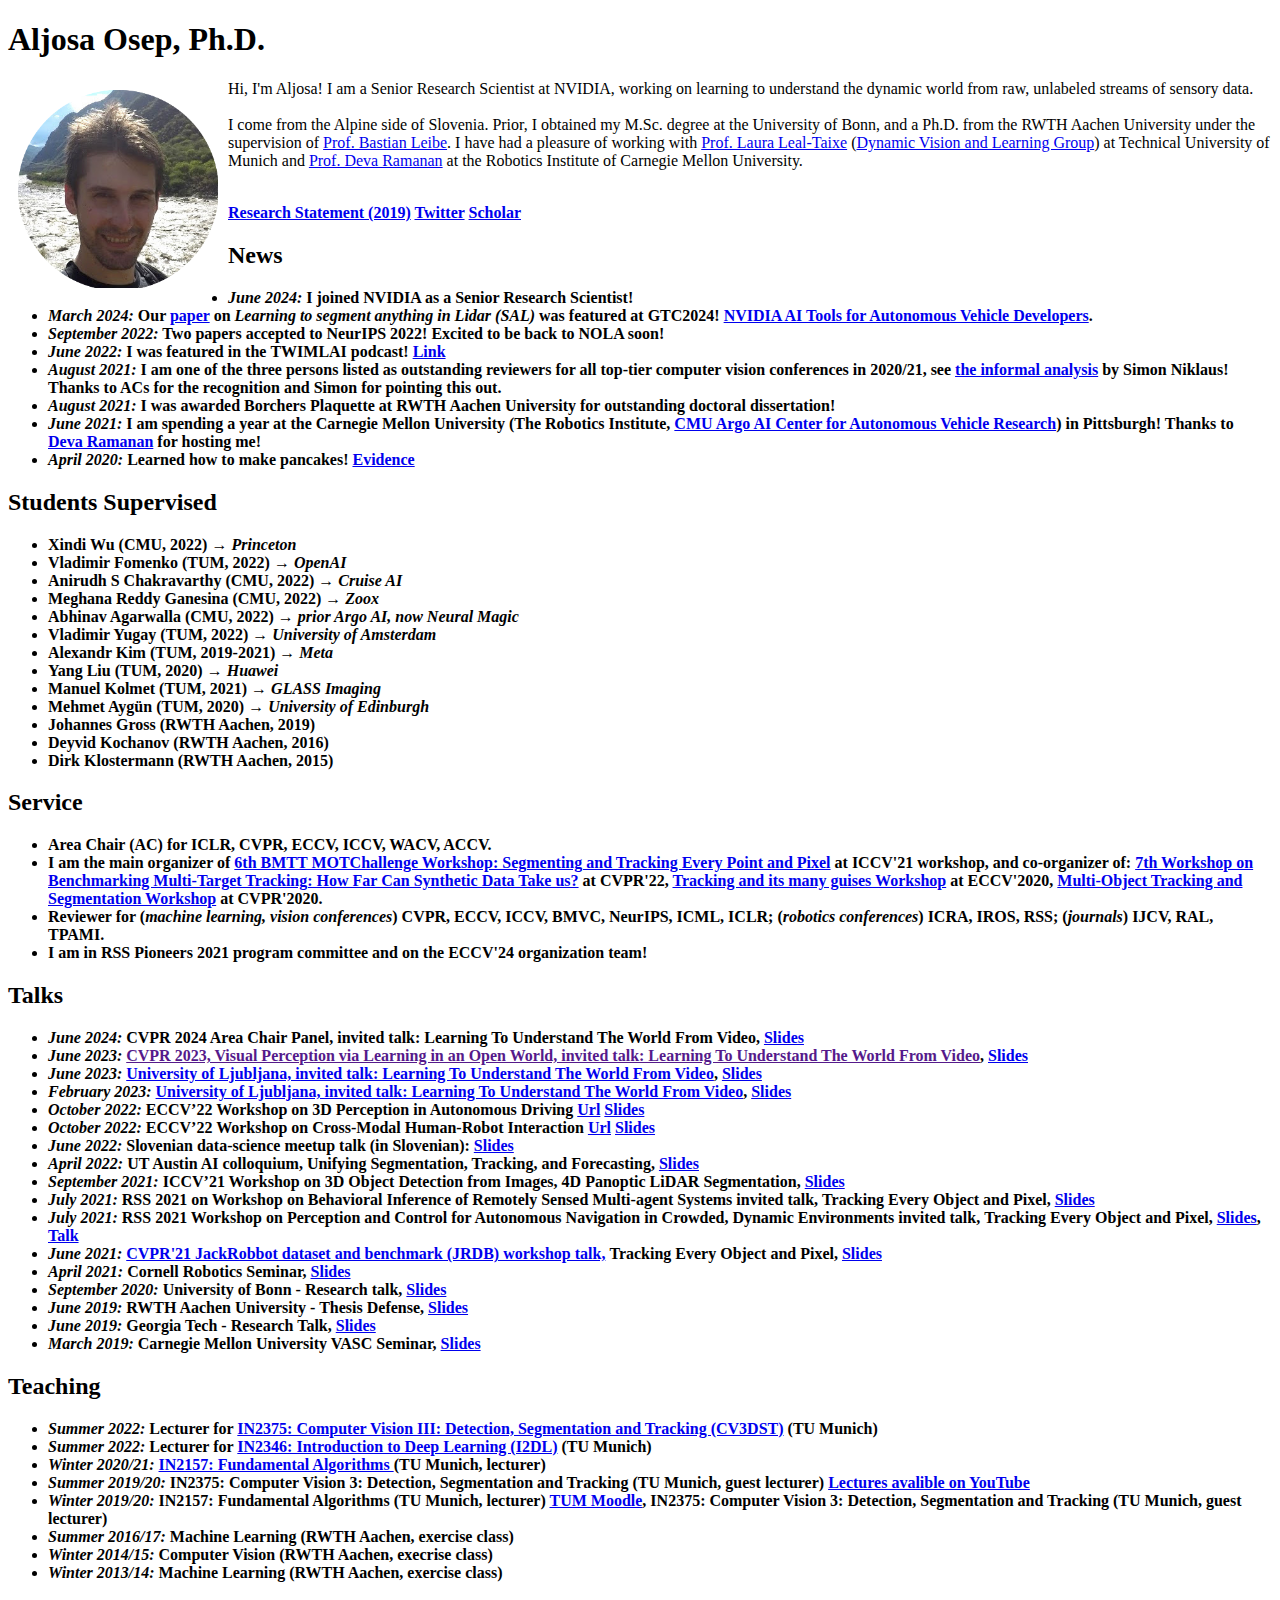
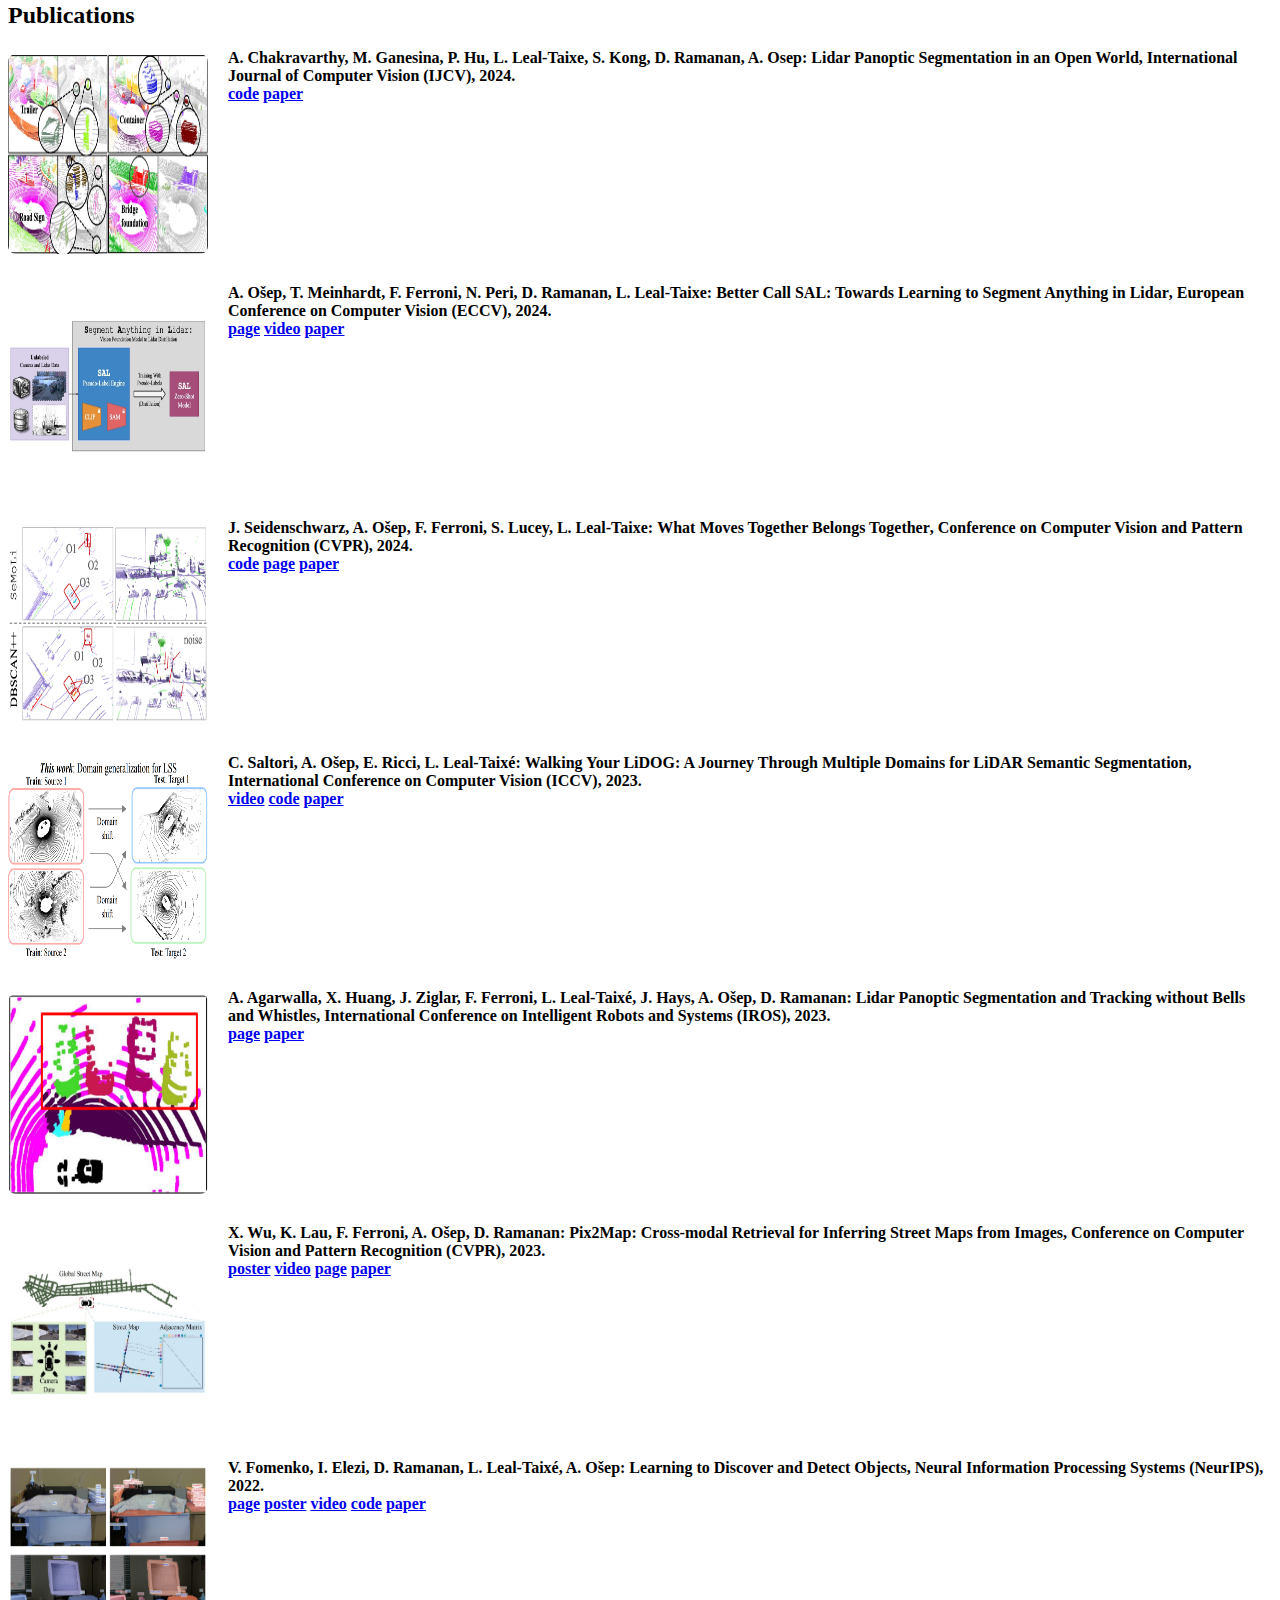
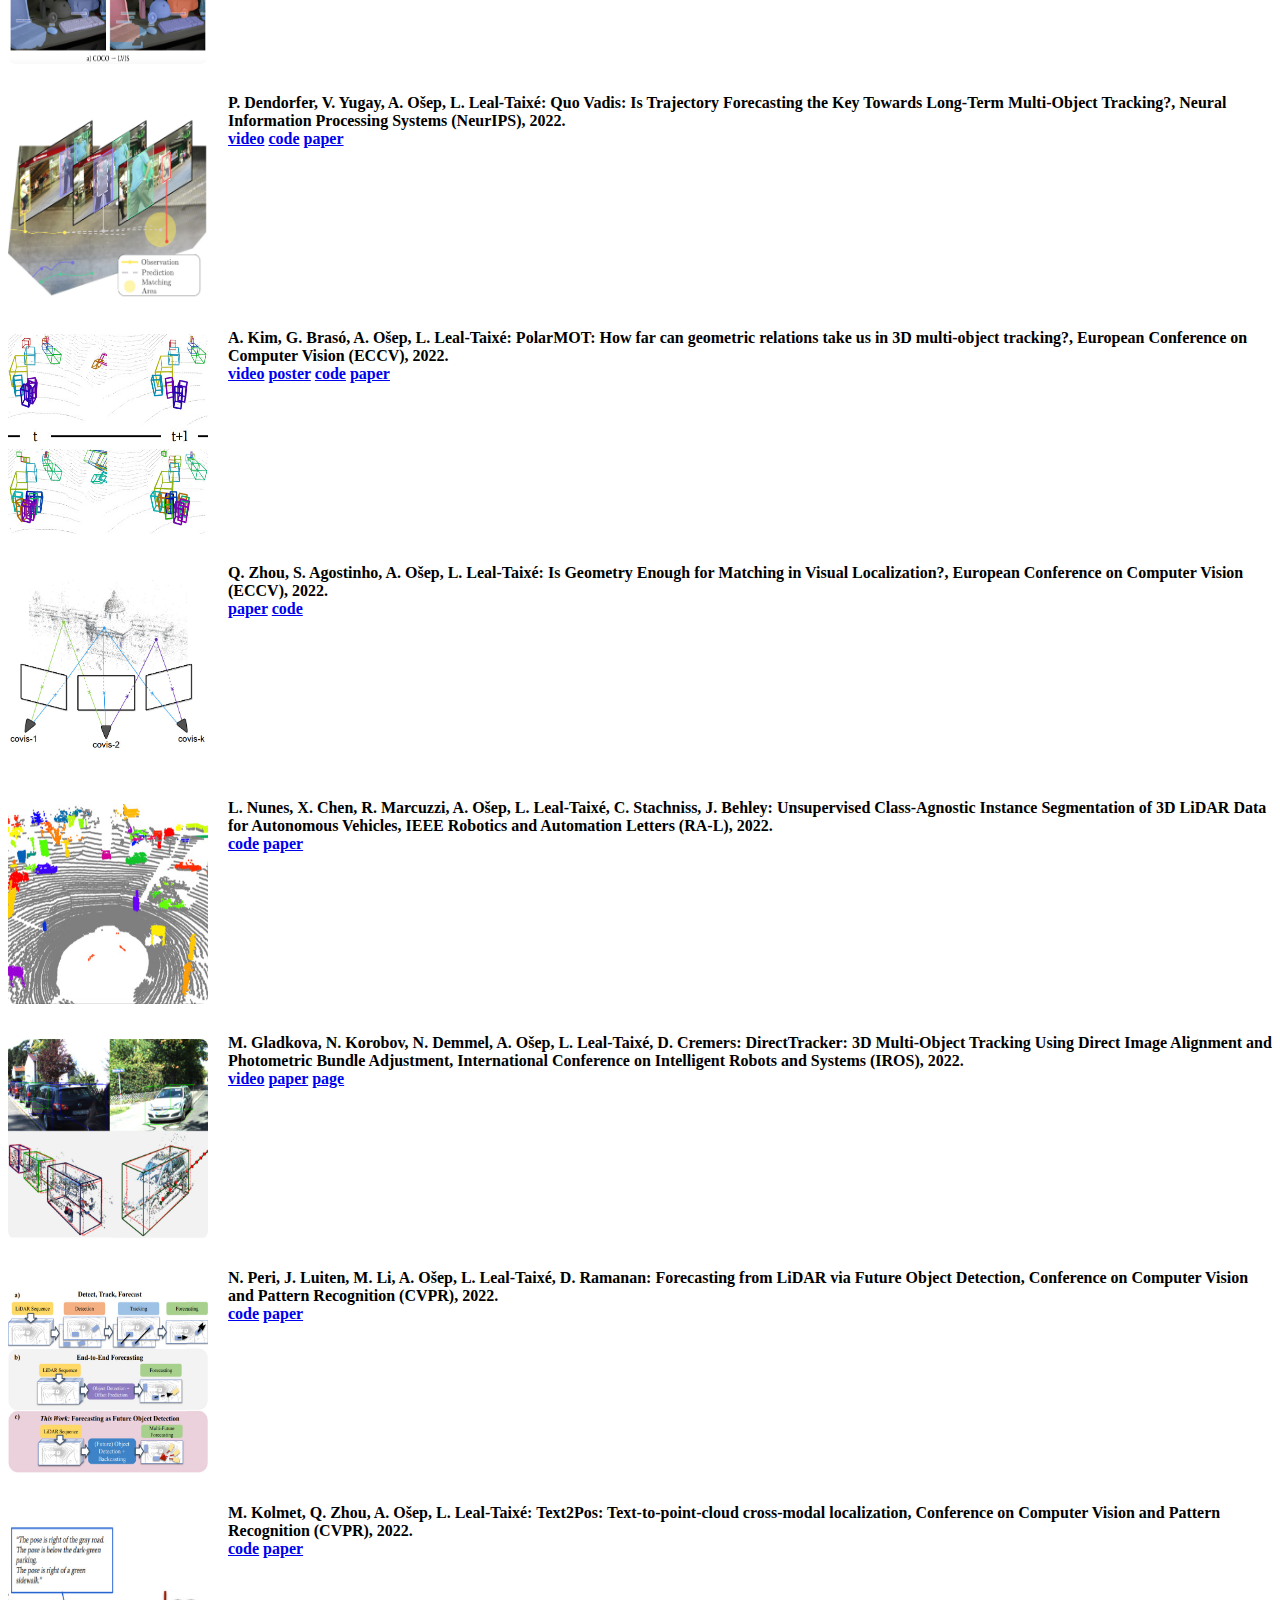
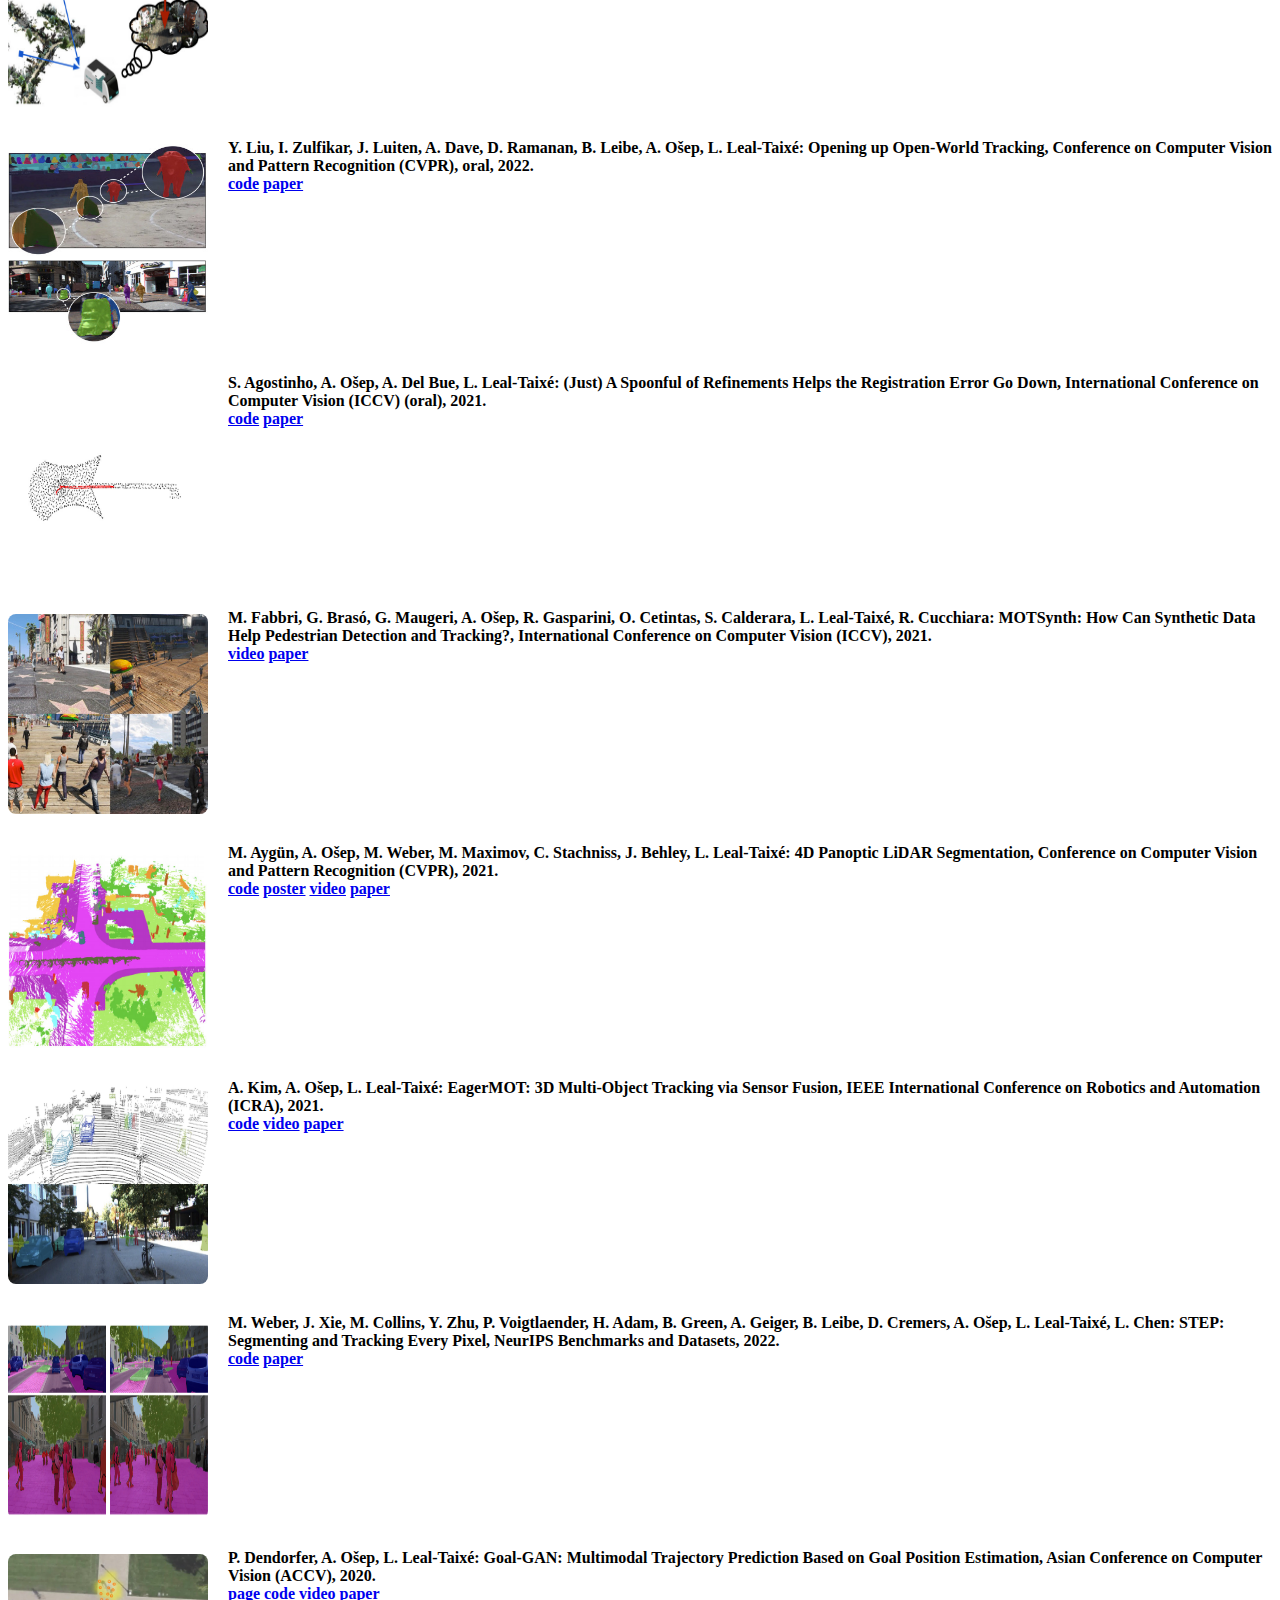
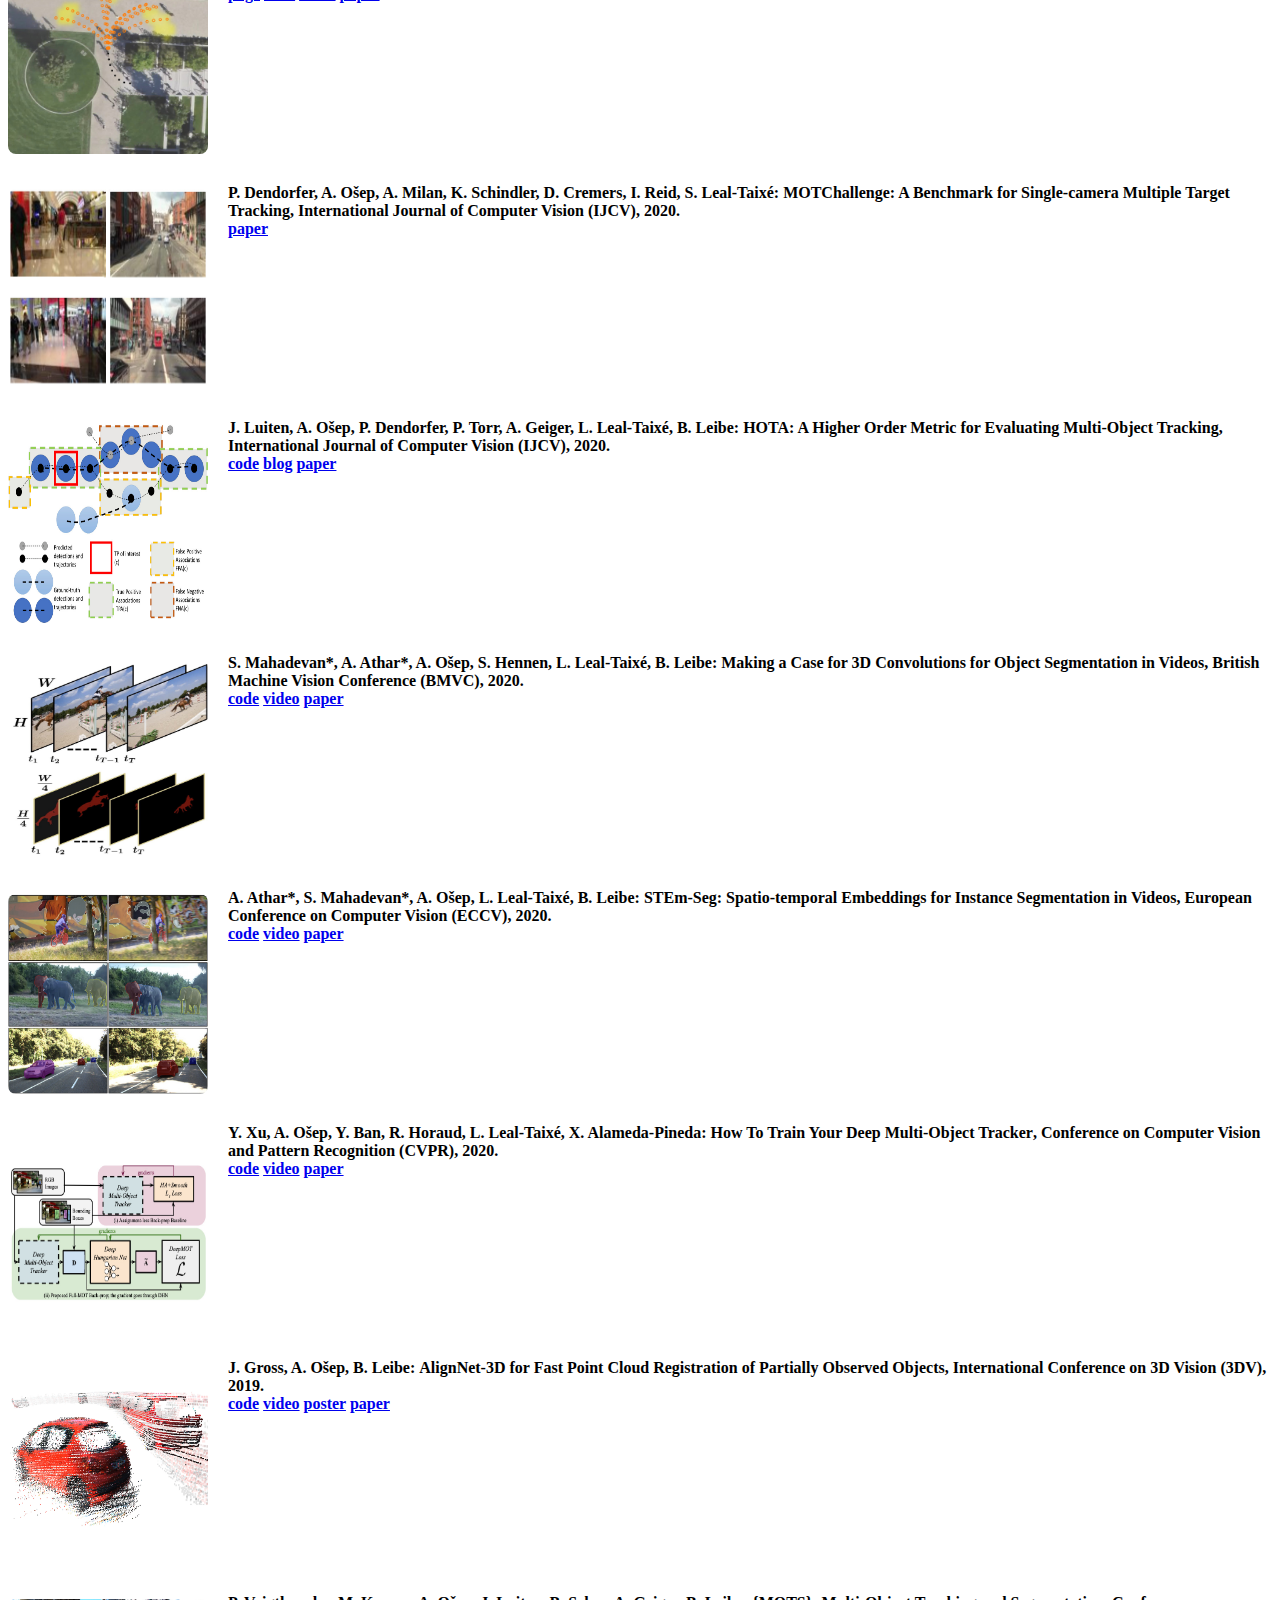
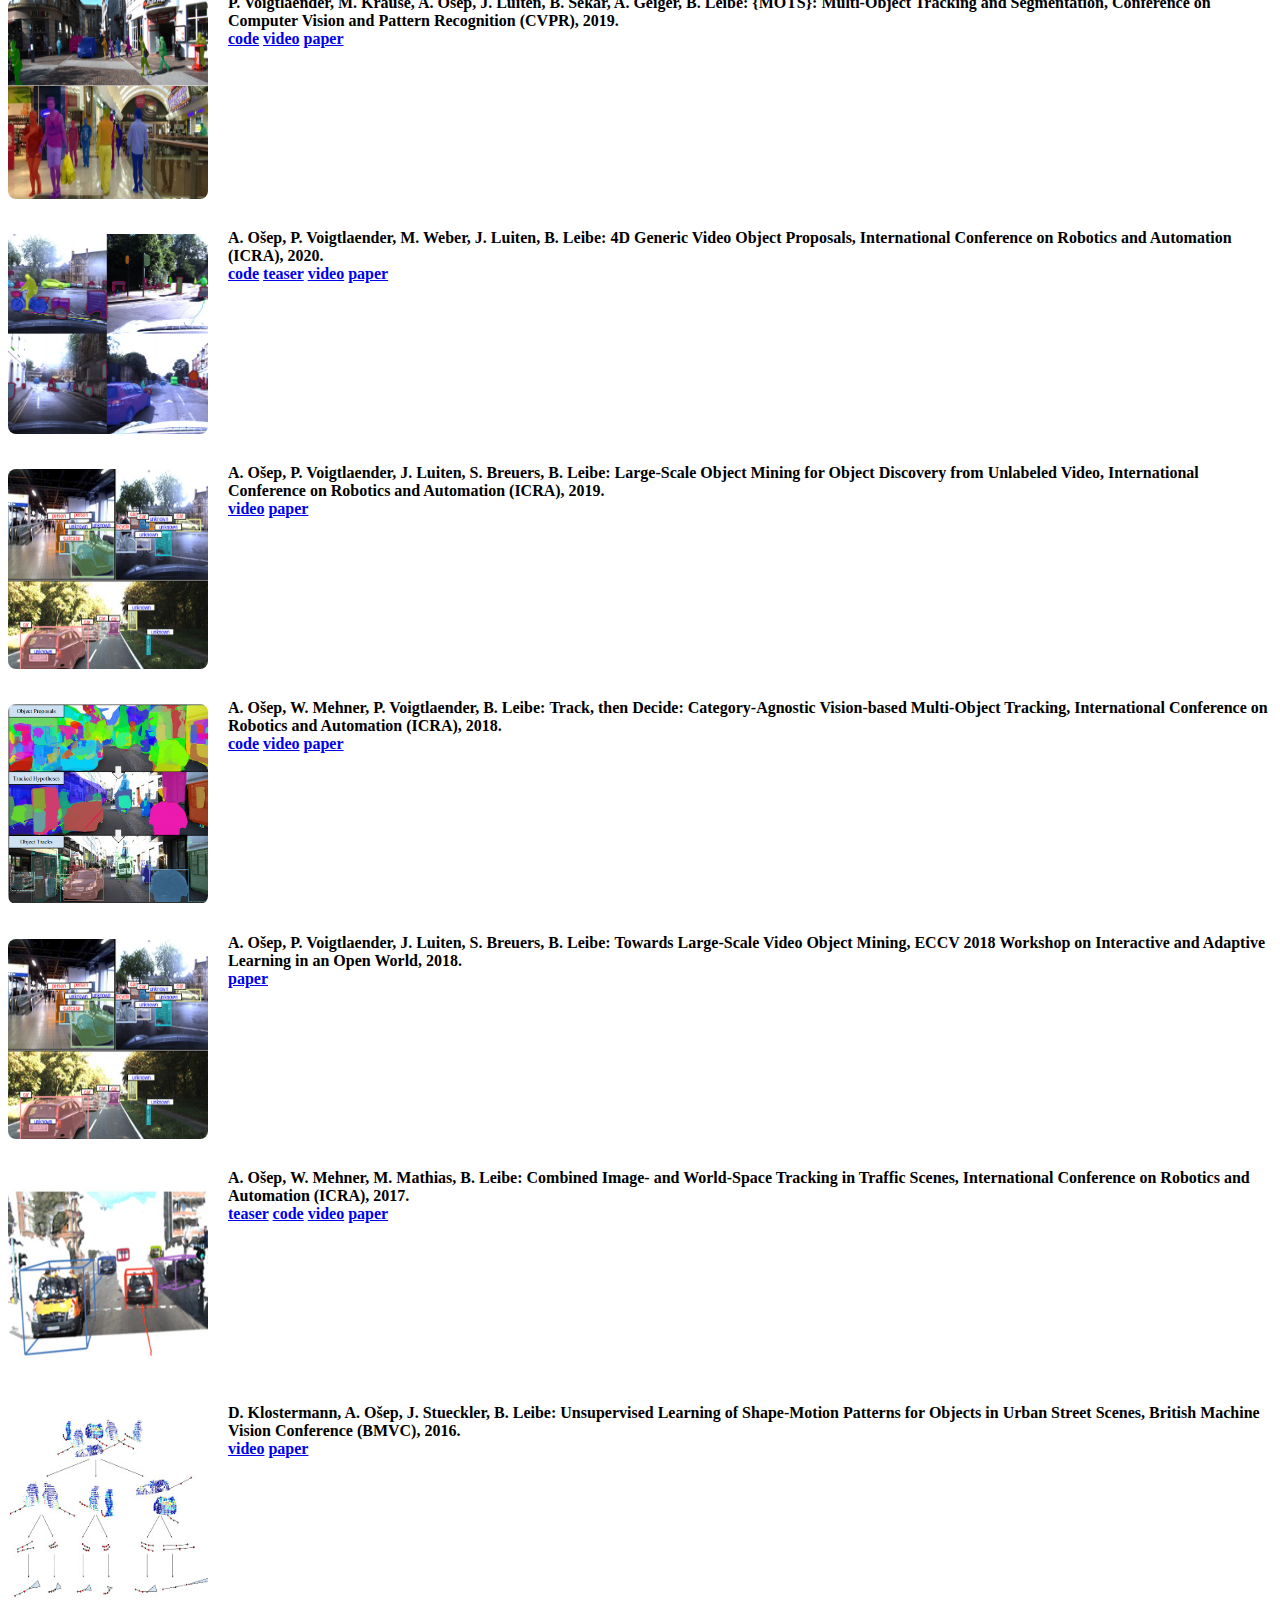
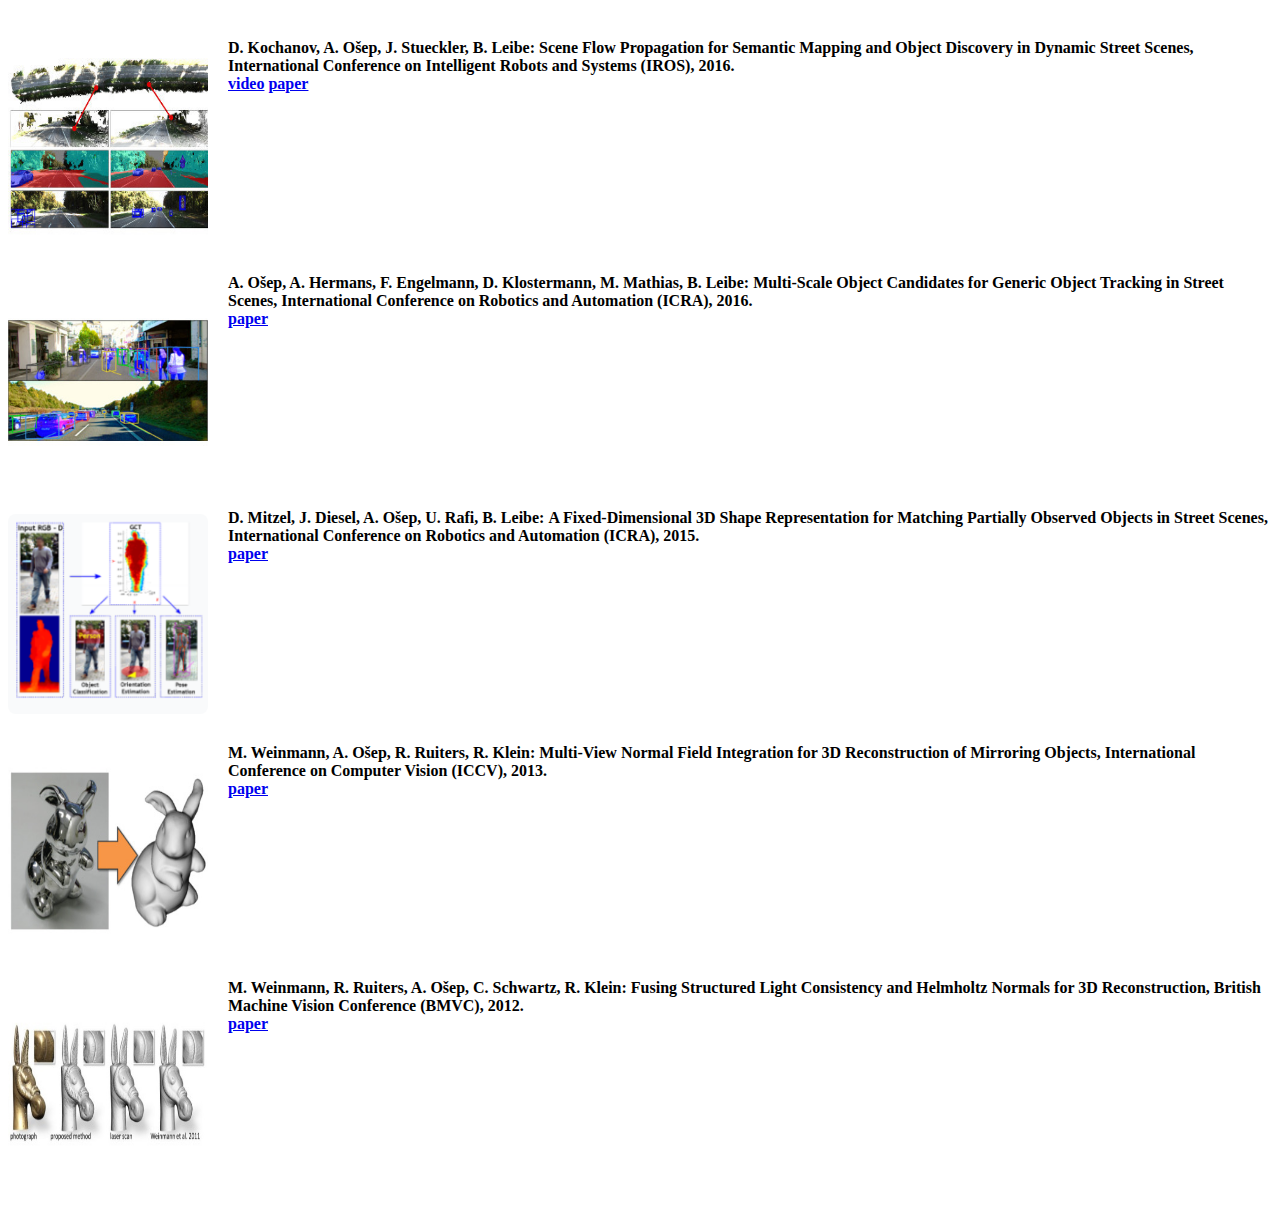
==== commit 790b59d4: "Regenerated content" ====
--- a/index.html
+++ b/index.html
@@ -1,6 +1,5 @@
-<!DOCTYPE html><html lang="en"><head><title>Aljosa's Web Corner</title><link rel="stylesheet" href=https://latex.now.sh/style.min.css /></head><body><h1>Aljosa Osep, Ph.D.</h1><img src="img/aljosa.jpg" alt="In Colombia, my fave" width="200" align="left" style="padding:10px;"><p>Hi, I'm Aljosa! I am a Senior Research Scientist at NVIDIA, working on learning to understand the dynamic world from raw, unlabeled streams of sensory data. <br><br> I come from the Alpine side of Slovenia. Prior, I obtained my M.Sc. degree at the University of Bonn, and a Ph.D. from the RWTH Aachen University under the supervision of <a href="https://www.vision.rwth-aachen.de/person/1/">Prof. Bastian Leibe</a>. I have had a pleasure of working with <a href="https://dvl.in.tum.de/team/lealtaixe/">Prof. Laura Leal-Taixe</a> (<a href="https://dvl.in.tum.de/">Dynamic Vision and Learning Group</a>) at Technical University of Munich and <a href="http://www.cs.cmu.edu/~deva/">Prof. Deva Ramanan</a> at the Robotics Institute of Carnegie Mellon University.</p><br><b><a href="rss_2020_camready.html">Research Statement</a> 
+<!DOCTYPE html><html lang="en"><head><title>Aljosa's Web Corner</title><link rel="stylesheet" href=https://latex.now.sh/style.min.css /></head><body><h1>Aljosa Osep, Ph.D.</h1><img src="img/aljosa.jpg" alt="In Colombia, my fave" width="200" align="left" style="padding:10px;"><p>Hi, I'm Aljosa! I am a Senior Research Scientist at NVIDIA, working on learning to understand the dynamic world from raw, unlabeled streams of sensory data. <br><br> I come from the Alpine side of Slovenia. Prior, I obtained my M.Sc. degree at the University of Bonn, and a Ph.D. from the RWTH Aachen University under the supervision of <a href="https://www.vision.rwth-aachen.de/person/1/">Prof. Bastian Leibe</a>. I have had a pleasure of working with <a href="https://dvl.in.tum.de/team/lealtaixe/">Prof. Laura Leal-Taixe</a> (<a href="https://dvl.in.tum.de/">Dynamic Vision and Learning Group</a>) at Technical University of Munich and <a href="http://www.cs.cmu.edu/~deva/">Prof. Deva Ramanan</a> at the Robotics Institute of Carnegie Mellon University.</p><br><b><a href="rss_2020_camready.html">Research Statement (2019)</a> 
 	<a href="https://twitter.com/AljosaOsep">Twitter</a> 
-	<a href="https://scholar.google.de/scholar?hl=en&as_sdt=0%2C5&q=aljosa+osep&oq=a">Scholar</a> 
-	<a href="other/cv_osep_latest.pdf">CV</a></b> <h2>News</h2><ul><li><b><i>June 2024:</i></b> I joined NVIDIA as a Senior Research Scientist!</li><li><b><i>March 2024:</i></b> Our <a href="https://arxiv.org/abs/2403.13129">paper</a> on <i>Learning to segment anything in Lidar (SAL)</i> was featured at GTC2024! <a href="https://youtu.be/LLSuUBObttE?si=WvQFphni5vX7Es5I">NVIDIA AI Tools for Autonomous Vehicle Developers</a>.</li><li><b><i>September 2022:</i></b> Two papers accepted to NeurIPS 2022! Excited to be back to NOLA soon!</a></li><li><b><i>June 2022:</i></b> I was featured in the <b>TWIMLAI podcast!</b> <a href="https://twimlai.com/podcast/twimlai/on-the-path-towards-robot-vision-with-aljosa-osep/">Link</a></li><li><b><i>August 2021:</i></b> I am one of the three persons listed as outstanding reviewers for all top-tier computer vision conferences in 2020/21, see <a href="https://twitter.com/simon_niklaus/status/1433127773409665025?s=20"> the informal analysis</a> by Simon Niklaus! Thanks to ACs for the recognition and Simon for pointing this out.</li><li><b><i>August 2021:</i></b> I was awarded Borchers Plaquette at RWTH Aachen University for outstanding doctoral dissertation!</li><li><b><i>June 2021:</i></b> I am spending a year at the Carnegie Mellon University (The Robotics Institute, <a href="https://labs.ri.cmu.edu/argo-ai-center/">CMU Argo AI Center for Autonomous Vehicle Research</a>) in Pittsburgh! Thanks to <a href="https://www.cs.cmu.edu/~deva/">Deva Ramanan</a> for hosting me!</a></li><li><b><i>April 2020:</i></b> Learned how to make pancakes! <a href="https://photos.app.goo.gl/uMeWKNmqPUcuwyXQ6">Evidence</a></li></ul> <h2>Students Supervised</h2><ul><li>Xindi Wu (CMU, 2022) <span>&#8594;</span> <i>Princeton</i></li><li>Vladimir Fomenko (TUM, 2022) <span>&#8594;</span> <i>OpenAI</i></li><li>Anirudh S Chakravarthy (CMU, 2022) <span>&#8594;</span> <i>Cruise AI</i></li><li>Meghana Reddy Ganesina (CMU, 2022) <span>&#8594;</span> <i>Zoox</i></li><li>Abhinav Agarwalla (CMU, 2022) <span>&#8594;</span> <i>prior Argo AI, now Neural Magic</i></li><li>Vladimir Yugay (TUM, 2022) <span>&#8594;</span> <i>University of Amsterdam</i></li><li>Alexandr Kim (TUM, 2019-2021) <span>&#8594;</span> <i>Meta</i></li><li>Yang Liu (TUM, 2020) <span>&#8594;</span> <i>Huawei</i></li><li>Manuel Kolmet (TUM, 2021) <span>&#8594;</span> <i>GLASS Imaging</i></li><li>Mehmet Aygün (TUM, 2020) <span>&#8594;</span> <i>University of Edinburgh</i></li><li>Johannes Gross (RWTH Aachen, 2019)</li><li>Deyvid Kochanov (RWTH Aachen, 2016)</li><li>Dirk Klostermann (RWTH Aachen, 2015)</li></ul> <h2>Service</h2><ul><li>Area Chair (AC) for ICLR, CVPR, ECCV, ICCV, WACV, ACCV.</li><li>I am the main organizer of <a href="https://motchallenge.net/workshops/bmtt2021">6th BMTT MOTChallenge Workshop: Segmenting and Tracking Every Point and Pixel</a> at ICCV'21 workshop, and co-organizer of: <a href="https://motchallenge.net/workshops/bmtt2022">7th Workshop on Benchmarking Multi-Target Tracking: How Far Can Synthetic Data Take us?</a> at CVPR'22, <a href="http://taodataset.org/workshop/">Tracking and its many guises Workshop</a> at ECCV'2020, <a href="https://motchallenge.net/workshops/bmtt2020">Multi-Object Tracking and Segmentation Workshop</a> at CVPR'2020.</li><li>Reviewer for (<i>machine learning, vision conferences</i>) CVPR, ECCV, ICCV, BMVC, NeurIPS, ICML, ICLR; (<i>robotics conferences</i>) ICRA, IROS, RSS; (<i>journals</i>) IJCV, RAL, TPAMI.</li><li>I am in RSS Pioneers 2021 program committee and on the ECCV'24 organization team!</li></ul> <h2>Talks</h2><ul><li><b><i>June 2024:</i></b> CVPR 2024 Area Chair Panel, invited talk: Learning To Understand The World From Video, <a href="https://docs.google.com/presentation/d/1JCy1TARAlcT0HIT07uRUic1iPsMejIDqYckeRTOvzn8/edit?usp=sharing">Slides</a></li><li><b><i>June 2023:</i></b> <a href="">CVPR 2023, Visual Perception via Learning in an Open World, invited talk: Learning To Understand The World From Video</a>, <a href="https://docs.google.com/presentation/d/1DgNPaJm6WWjgNdIjdDiyaLw5d-2Tu5hvraqWJSmGK3g/edit?usp=sharing">Slides</a></li><li><b><i>June 2023:</i></b> <a href="https://fri.uni-lj.si/sl/dogodek/gostujoce-predavanje-learning-understand-world-video">University of Ljubljana, invited talk: Learning To Understand The World From Video</a>, <a href="https://docs.google.com/presentation/d/1w__6jKhNgzwT66oMcUyKgvGJEwgOVMlH-12WAuAHaKc/edit?usp=sharing">Slides</a></li><li><b><i>February 2023:</i></b> <a href="https://fri.uni-lj.si/sl/dogodek/gostujoce-predavanje-learning-understand-world-video">University of Ljubljana, invited talk: Learning To Understand The World From Video</a>, <a href="https://docs.google.com/presentation/d/1w__6jKhNgzwT66oMcUyKgvGJEwgOVMlH-12WAuAHaKc/edit?usp=sharing">Slides</a></li><li><b><i>October 2022:</i></b> ECCV’22 Workshop on 3D Perception in Autonomous Driving <a href="https://innoviz.tech/eccv-speakers">Url</a> <a href="tbd">Slides</a></li><li><b><i>October 2022:</i></b> ECCV’22 Workshop on Cross-Modal Human-Robot Interaction <a href="https://cross-modal-human-robot-interaction.github.io/speakers.html">Url</a> <a href="tbd">Slides</a></li><li><b><i>June 2022:</i></b> Slovenian data-science meetup talk (in Slovenian): <a href="https://docs.google.com/presentation/d/1snIpyxQaFQYvSvx_V56I1VVqow-3UlSlDw9gIEH8IsI/edit?usp=sharing">Slides</a></li><li><b><i>April 2022:</i></b> UT Austin AI colloquium, <b>Unifying Segmentation, Tracking, and Forecasting</b>, <a href="https://docs.google.com/presentation/d/1us6m0LwJ3_Ai04yS13ztskCwQ4GCU-Vb5uLP41qs9Vc/edit?usp=sharin"g> Slides</a></li><li><b><i>September 2021:</i></b> ICCV’21 Workshop on 3D Object Detection from Images, <b>4D Panoptic LiDAR Segmentation</b>, <a href="https://docs.google.com/presentation/d/1NdMZ1ZHlGMkUBjvLEjcNyR6sWovXPO2OJEF8QrDNqmM/edit?usp=sharing"g> Slides</a></li><li><b><i>July 2021:</i></b> RSS 2021 on Workshop on Behavioral Inference of Remotely Sensed Multi-agent Systems invited talk, <b>Tracking Every Object and Pixel</b>, <a href="https://docs.google.com/presentation/d/1MvjuIpNDPFLveJDWb6IU2QjeKHHhkZv0jk2aFgOdAI0/edit?usp=sharing"> Slides</a></li><li><b><i>July 2021:</i></b> RSS 2021 Workshop on Perception and Control for Autonomous Navigation in Crowded, Dynamic Environments invited talk, <b>Tracking Every Object and Pixel</b>, <a href="https://docs.google.com/presentation/d/1osEVQOwyByzjnrFJ8GD13GY6A2BTufcdZAgX9RPs74k/edit?usp=sharing"> Slides</a>, <a href="https://youtu.be/Crur1kKLFmA"> Talk</a></li><li><b><i>June 2021:</i></b> <a href="https://jrdb.erc.monash.edu/workshops/cvpr2021">CVPR'21 JackRobbot dataset and benchmark (JRDB) workshop talk,</a> <b>Tracking Every Object and Pixel</b>, <a href="https://docs.google.com/presentation/d/1AdtfJFmpbB1Hi6EpcQMzB5ylfk03p2-_DI7ZEgxmz8o/edit?usp=sharing">Slides</a></li><li><b><i>April 2021:</i></b> Cornell Robotics Seminar, <a href="https://docs.google.com/presentation/d/1r19VsfVVRboE-kb4dVCUqz8xNeWKtmxqHDNj27kR4Us/edit?usp=sharing">Slides</a></li><li><b><i>September 2020:</i></b> University of Bonn - Research talk, <a href="https://docs.google.com/presentation/d/1GCDF-FBnXW9i0NrSTqB20BRgpN3uOMxWgGwp3XVzc5A/edit?usp=sharing">Slides</a></li><li><b><i>June 2019:</i></b> RWTH Aachen University - Thesis Defense, <a href="https://docs.google.com/presentation/d/e/2PACX-1vQ4POvCXfiL1fW5zoxpfEoOJDFNUxgbvoGKLWXuyj2rEz6I4xSeYCp9mhIFrxLfM9ckpg8zOlcDlBZ4/pub?start=false&loop=false&delayms=3000">Slides</a></li><li><b><i>June 2019:</i></b> Georgia Tech - Research Talk, <a href="https://docs.google.com/presentation/d/e/2PACX-1vSelDf9pZ8yAeMYGbndWO_OyqR2faPCum5G1vWKvGicB7s7E0LG3oAMD7iSTWiG_-RDT6TwAbg6fb5I/pub?start=false&loop=false&delayms=3000">Slides</a></li><li><b><i>March 2019:</i></b> Carnegie Mellon University VASC Seminar, <a href="https://docs.google.com/presentation/d/e/2PACX-1vTKleY9LI8z4Tc2FIXVd0woFKqMlkXjGwPpNOZTtw1VDUCucoxce4FFCe0Mi6g_wIrtCRv6kv3tw3Wk/pub?start=false&loop=false&delayms=3000">Slides</a></li></ul> <h2>Teaching</h2> <ul><li><b><i>Summer 2022:</i></b> Lecturer for <a href="https://dvl.in.tum.de/teaching/cv3dst-ss22/">IN2375: Computer Vision III: Detection, Segmentation and Tracking (CV3DST)</a> (TU Munich)</li><li><b><i>Summer 2022:</i></b> Lecturer for <a href="https://dvl.in.tum.de/teaching/i2dl-ss22/">IN2346: Introduction to Deep Learning (I2DL)</a> (TU Munich)</li><li><b><i>Winter 2020/21:</i></b> <a href="https://dvl.in.tum.de/teaching/fundalg-ws20/">IN2157: Fundamental Algorithms </a> (TU Munich, lecturer)</li><li><b><i>Summer 2019/20:</i></b> IN2375: Computer Vision 3: Detection, Segmentation and Tracking (TU Munich, guest lecturer) <a href="https://t.co/tTTtpKN2pi?amp=1">Lectures avalible on YouTube</a></li><li><b><i>Winter 2019/20:</i></b> IN2157: Fundamental Algorithms (TU Munich, lecturer) <a href="https://www.moodle.tum.de/course/view.php?id=52150">TUM Moodle</a>, IN2375: Computer Vision 3: Detection, Segmentation and Tracking (TU Munich, guest lecturer)</li><li><b><i>Summer 2016/17:</i></b> Machine Learning (RWTH Aachen, exercise class)</li><li><b><i>Winter 2014/15:</i></b> Computer Vision (RWTH Aachen, execrise class)</li><li><b><i>Winter 2013/14:</i></b> Machine Learning (RWTH Aachen, exercise class)</li></ul> <h2>Publications</h2> <div class="thebibliography"><div><div style="float: left; margin: 5px 20px 10px 0px;"><img src="img/thumb/anirudh_ijcv_2024.jpg" width="200" height="200" style="border-radius: 8px;"/></div><div><p class="bibitem" ><span class="biblabel"></span> A. Chakravarthy, M. Ganesina, P. Hu, L. Leal-Taixe, S. Kong, D. Ramanan, A. Osep: <b>Lidar Panoptic Segmentation in an Open World</b>, International Journal of Computer Vision (IJCV), 2024.  </br> <a href="https://github.com/g-meghana-reddy/open-world-panoptic-segmentation" target="_blank">code</a> <a href="https://arxiv.org/abs/2409.14273" target="_blank">paper</a>  </p></div></div><br clear="all" /><div><div style="float: left; margin: 5px 20px 10px 0px;"><img src="img/thumb/osep_arxiv_2024.jpg" width="200" height="200" style="border-radius: 8px;"/></div><div><p class="bibitem" ><span class="biblabel"></span> A. Ošep, T. Meinhardt, F. Ferroni, N. Peri, D. Ramanan, L. Leal-Taixe: <b>Better Call SAL: Towards Learning to Segment Anything in Lidar</b>, European Conference on Computer Vision (ECCV), 2024.  </br> <a href="https://research.nvidia.com/labs/dvl/projects/sal" target="_blank">page</a> <a href="https://youtu.be/IwFl8l8_P5U?si=C7GEYncqfrvcy_DY" target="_blank">video</a> <a href="https://arxiv.org/abs/2403.13129" target="_blank">paper</a>  </p></div></div><br clear="all" /><div><div style="float: left; margin: 5px 20px 10px 0px;"><img src="img/thumb/seidenschwarz_cvpr_2024.jpg" width="200" height="200" style="border-radius: 8px;"/></div><div><p class="bibitem" ><span class="biblabel"></span> J. Seidenschwarz, A. Ošep, F. Ferroni, S. Lucey, L. Leal-Taixe: <b>What Moves Together Belongs Together</b>, Conference on Computer Vision and Pattern Recognition (CVPR), 2024.  </br> <a href="https://github.com/dvl-tum/SeMoLi" target="_blank">code</a> <a href="https://research.nvidia.com/labs/dvl/projects/semoli" target="_blank">page</a> <a href="https://arxiv.org/abs/2402.19463" target="_blank">paper</a>  </p></div></div><br clear="all" /><div><div style="float: left; margin: 5px 20px 10px 0px;"><img src="img/thumb/saltori_iccv_2023.jpg" width="200" height="200" style="border-radius: 8px;"/></div><div><p class="bibitem" ><span class="biblabel"></span> C. Saltori, A. Ošep, E. Ricci, L. Leal-Taixé: <b>Walking Your LiDOG: A Journey Through Multiple Domains for LiDAR Semantic Segmentation</b>, International Conference on Computer Vision (ICCV), 2023.  </br> <a href="https://www.youtube.com/watch?v=IKOppoT8cIE&ab_channel=CristianoSaltori" target="_blank">video</a> <a href="https://github.com/saltoricristiano/LiDOG" target="_blank">code</a> <a href="https://arxiv.org/abs/2304.11705" target="_blank">paper</a>  </p></div></div><br clear="all" /><div><div style="float: left; margin: 5px 20px 10px 0px;"><img src="img/thumb/agarwalla_iros_2023.jpg" width="200" height="200" style="border-radius: 8px;"/></div><div><p class="bibitem" ><span class="biblabel"></span> A. Agarwalla, X. Huang, J. Ziglar, F. Ferroni, L. Leal-Taixé, J. Hays, A. Ošep, D. Ramanan: <b>Lidar Panoptic Segmentation and Tracking without Bells and Whistles</b>, International Conference on Intelligent Robots and Systems (IROS), 2023.  </br> <a href="https://mostlps.github.io/" target="_blank">page</a> <a href="https://mostlps.github.io/assets/paper.pdf" target="_blank">paper</a>  </p></div></div><br clear="all" /><div><div style="float: left; margin: 5px 20px 10px 0px;"><img src="img/thumb/wu_arxiv_2023.jpg" width="200" height="200" style="border-radius: 8px;"/></div><div><p class="bibitem" ><span class="biblabel"></span> X. Wu, K. Lau, F. Ferroni, A. Ošep, D. Ramanan: <b>Pix2Map: Cross-modal Retrieval for Inferring Street Maps from Images</b>, Conference on Computer Vision and Pattern Recognition (CVPR), 2023.  </br> <a href="https://drive.google.com/file/d/1o0rrnxCcVRtqJNzlM7v9GW-XBPiGqet4/view" target="_blank">poster</a> <a href="https://youtu.be/18VtggvpynY" target="_blank">video</a> <a href="https://pix2map.github.io" target="_blank">page</a> <a href="https://arxiv.org/abs/2301.04224" target="_blank">paper</a>  </p></div></div><br clear="all" /><div><div style="float: left; margin: 5px 20px 10px 0px;"><img src="img/thumb/fomenko_neurips_2022.jpg" width="200" height="200" style="border-radius: 8px;"/></div><div><p class="bibitem" ><span class="biblabel"></span> V. Fomenko, I. Elezi, D. Ramanan, L. Leal-Taixé, A. Ošep: <b>Learning to Discover and Detect Objects</b>, Neural Information Processing Systems (NeurIPS), 2022.  </br> <a href="https://vlfom.github.io/RNCDL/" target="_blank">page</a> <a href="https://drive.google.com/file/d/1gDwgv-nKM3btpCqPU98RdC7ztuHu2cYF/view" target="_blank">poster</a> <a href="https://www.youtube.com/watch?v=zWpUnXNplfQ" target="_blank">video</a> <a href="https://github.com/vlfom/RNCDL" target="_blank">code</a> <a href="https://arxiv.org/abs/2210.10774" target="_blank">paper</a>  </p></div></div><br clear="all" /><div><div style="float: left; margin: 5px 20px 10px 0px;"><img src="img/thumb/dendorfer_neurips_2022.jpg" width="200" height="200" style="border-radius: 8px;"/></div><div><p class="bibitem" ><span class="biblabel"></span> P. Dendorfer, V. Yugay, A. Ošep, L. Leal-Taixé: <b>Quo Vadis: Is Trajectory Forecasting the Key Towards
+	<a href="https://scholar.google.de/scholar?hl=en&as_sdt=0%2C5&q=aljosa+osep&oq=a">Scholar</a> <h2>News</h2><ul><li><b><i>June 2024:</i></b> I joined NVIDIA as a Senior Research Scientist!</li><li><b><i>March 2024:</i></b> Our <a href="https://arxiv.org/abs/2403.13129">paper</a> on <i>Learning to segment anything in Lidar (SAL)</i> was featured at GTC2024! <a href="https://youtu.be/LLSuUBObttE?si=WvQFphni5vX7Es5I">NVIDIA AI Tools for Autonomous Vehicle Developers</a>.</li><li><b><i>September 2022:</i></b> Two papers accepted to NeurIPS 2022! Excited to be back to NOLA soon!</a></li><li><b><i>June 2022:</i></b> I was featured in the <b>TWIMLAI podcast!</b> <a href="https://twimlai.com/podcast/twimlai/on-the-path-towards-robot-vision-with-aljosa-osep/">Link</a></li><li><b><i>August 2021:</i></b> I am one of the three persons listed as outstanding reviewers for all top-tier computer vision conferences in 2020/21, see <a href="https://twitter.com/simon_niklaus/status/1433127773409665025?s=20"> the informal analysis</a> by Simon Niklaus! Thanks to ACs for the recognition and Simon for pointing this out.</li><li><b><i>August 2021:</i></b> I was awarded Borchers Plaquette at RWTH Aachen University for outstanding doctoral dissertation!</li><li><b><i>June 2021:</i></b> I am spending a year at the Carnegie Mellon University (The Robotics Institute, <a href="https://labs.ri.cmu.edu/argo-ai-center/">CMU Argo AI Center for Autonomous Vehicle Research</a>) in Pittsburgh! Thanks to <a href="https://www.cs.cmu.edu/~deva/">Deva Ramanan</a> for hosting me!</a></li><li><b><i>April 2020:</i></b> Learned how to make pancakes! <a href="https://photos.app.goo.gl/uMeWKNmqPUcuwyXQ6">Evidence</a></li></ul> <h2>Students Supervised</h2><ul><li>Xindi Wu (CMU, 2022) <span>&#8594;</span> <i>Princeton</i></li><li>Vladimir Fomenko (TUM, 2022) <span>&#8594;</span> <i>OpenAI</i></li><li>Anirudh S Chakravarthy (CMU, 2022) <span>&#8594;</span> <i>Cruise AI</i></li><li>Meghana Reddy Ganesina (CMU, 2022) <span>&#8594;</span> <i>Zoox</i></li><li>Abhinav Agarwalla (CMU, 2022) <span>&#8594;</span> <i>prior Argo AI, now Neural Magic</i></li><li>Vladimir Yugay (TUM, 2022) <span>&#8594;</span> <i>University of Amsterdam</i></li><li>Alexandr Kim (TUM, 2019-2021) <span>&#8594;</span> <i>Meta</i></li><li>Yang Liu (TUM, 2020) <span>&#8594;</span> <i>Huawei</i></li><li>Manuel Kolmet (TUM, 2021) <span>&#8594;</span> <i>GLASS Imaging</i></li><li>Mehmet Aygün (TUM, 2020) <span>&#8594;</span> <i>University of Edinburgh</i></li><li>Johannes Gross (RWTH Aachen, 2019)</li><li>Deyvid Kochanov (RWTH Aachen, 2016)</li><li>Dirk Klostermann (RWTH Aachen, 2015)</li></ul> <h2>Service</h2><ul><li>Area Chair (AC) for ICLR, CVPR, ECCV, ICCV, WACV, ACCV.</li><li>I am the main organizer of <a href="https://motchallenge.net/workshops/bmtt2021">6th BMTT MOTChallenge Workshop: Segmenting and Tracking Every Point and Pixel</a> at ICCV'21 workshop, and co-organizer of: <a href="https://motchallenge.net/workshops/bmtt2022">7th Workshop on Benchmarking Multi-Target Tracking: How Far Can Synthetic Data Take us?</a> at CVPR'22, <a href="http://taodataset.org/workshop/">Tracking and its many guises Workshop</a> at ECCV'2020, <a href="https://motchallenge.net/workshops/bmtt2020">Multi-Object Tracking and Segmentation Workshop</a> at CVPR'2020.</li><li>Reviewer for (<i>machine learning, vision conferences</i>) CVPR, ECCV, ICCV, BMVC, NeurIPS, ICML, ICLR; (<i>robotics conferences</i>) ICRA, IROS, RSS; (<i>journals</i>) IJCV, RAL, TPAMI.</li><li>I am in RSS Pioneers 2021 program committee and on the ECCV'24 organization team!</li></ul> <h2>Talks</h2><ul><li><b><i>June 2024:</i></b> CVPR 2024 Area Chair Panel, invited talk: Learning To Understand The World From Video, <a href="https://docs.google.com/presentation/d/1JCy1TARAlcT0HIT07uRUic1iPsMejIDqYckeRTOvzn8/edit?usp=sharing">Slides</a></li><li><b><i>June 2023:</i></b> <a href="">CVPR 2023, Visual Perception via Learning in an Open World, invited talk: Learning To Understand The World From Video</a>, <a href="https://docs.google.com/presentation/d/1DgNPaJm6WWjgNdIjdDiyaLw5d-2Tu5hvraqWJSmGK3g/edit?usp=sharing">Slides</a></li><li><b><i>June 2023:</i></b> <a href="https://fri.uni-lj.si/sl/dogodek/gostujoce-predavanje-learning-understand-world-video">University of Ljubljana, invited talk: Learning To Understand The World From Video</a>, <a href="https://docs.google.com/presentation/d/1w__6jKhNgzwT66oMcUyKgvGJEwgOVMlH-12WAuAHaKc/edit?usp=sharing">Slides</a></li><li><b><i>February 2023:</i></b> <a href="https://fri.uni-lj.si/sl/dogodek/gostujoce-predavanje-learning-understand-world-video">University of Ljubljana, invited talk: Learning To Understand The World From Video</a>, <a href="https://docs.google.com/presentation/d/1w__6jKhNgzwT66oMcUyKgvGJEwgOVMlH-12WAuAHaKc/edit?usp=sharing">Slides</a></li><li><b><i>October 2022:</i></b> ECCV’22 Workshop on 3D Perception in Autonomous Driving <a href="https://innoviz.tech/eccv-speakers">Url</a> <a href="tbd">Slides</a></li><li><b><i>October 2022:</i></b> ECCV’22 Workshop on Cross-Modal Human-Robot Interaction <a href="https://cross-modal-human-robot-interaction.github.io/speakers.html">Url</a> <a href="tbd">Slides</a></li><li><b><i>June 2022:</i></b> Slovenian data-science meetup talk (in Slovenian): <a href="https://docs.google.com/presentation/d/1snIpyxQaFQYvSvx_V56I1VVqow-3UlSlDw9gIEH8IsI/edit?usp=sharing">Slides</a></li><li><b><i>April 2022:</i></b> UT Austin AI colloquium, <b>Unifying Segmentation, Tracking, and Forecasting</b>, <a href="https://docs.google.com/presentation/d/1us6m0LwJ3_Ai04yS13ztskCwQ4GCU-Vb5uLP41qs9Vc/edit?usp=sharin"g> Slides</a></li><li><b><i>September 2021:</i></b> ICCV’21 Workshop on 3D Object Detection from Images, <b>4D Panoptic LiDAR Segmentation</b>, <a href="https://docs.google.com/presentation/d/1NdMZ1ZHlGMkUBjvLEjcNyR6sWovXPO2OJEF8QrDNqmM/edit?usp=sharing"g> Slides</a></li><li><b><i>July 2021:</i></b> RSS 2021 on Workshop on Behavioral Inference of Remotely Sensed Multi-agent Systems invited talk, <b>Tracking Every Object and Pixel</b>, <a href="https://docs.google.com/presentation/d/1MvjuIpNDPFLveJDWb6IU2QjeKHHhkZv0jk2aFgOdAI0/edit?usp=sharing"> Slides</a></li><li><b><i>July 2021:</i></b> RSS 2021 Workshop on Perception and Control for Autonomous Navigation in Crowded, Dynamic Environments invited talk, <b>Tracking Every Object and Pixel</b>, <a href="https://docs.google.com/presentation/d/1osEVQOwyByzjnrFJ8GD13GY6A2BTufcdZAgX9RPs74k/edit?usp=sharing"> Slides</a>, <a href="https://youtu.be/Crur1kKLFmA"> Talk</a></li><li><b><i>June 2021:</i></b> <a href="https://jrdb.erc.monash.edu/workshops/cvpr2021">CVPR'21 JackRobbot dataset and benchmark (JRDB) workshop talk,</a> <b>Tracking Every Object and Pixel</b>, <a href="https://docs.google.com/presentation/d/1AdtfJFmpbB1Hi6EpcQMzB5ylfk03p2-_DI7ZEgxmz8o/edit?usp=sharing">Slides</a></li><li><b><i>April 2021:</i></b> Cornell Robotics Seminar, <a href="https://docs.google.com/presentation/d/1r19VsfVVRboE-kb4dVCUqz8xNeWKtmxqHDNj27kR4Us/edit?usp=sharing">Slides</a></li><li><b><i>September 2020:</i></b> University of Bonn - Research talk, <a href="https://docs.google.com/presentation/d/1GCDF-FBnXW9i0NrSTqB20BRgpN3uOMxWgGwp3XVzc5A/edit?usp=sharing">Slides</a></li><li><b><i>June 2019:</i></b> RWTH Aachen University - Thesis Defense, <a href="https://docs.google.com/presentation/d/e/2PACX-1vQ4POvCXfiL1fW5zoxpfEoOJDFNUxgbvoGKLWXuyj2rEz6I4xSeYCp9mhIFrxLfM9ckpg8zOlcDlBZ4/pub?start=false&loop=false&delayms=3000">Slides</a></li><li><b><i>June 2019:</i></b> Georgia Tech - Research Talk, <a href="https://docs.google.com/presentation/d/e/2PACX-1vSelDf9pZ8yAeMYGbndWO_OyqR2faPCum5G1vWKvGicB7s7E0LG3oAMD7iSTWiG_-RDT6TwAbg6fb5I/pub?start=false&loop=false&delayms=3000">Slides</a></li><li><b><i>March 2019:</i></b> Carnegie Mellon University VASC Seminar, <a href="https://docs.google.com/presentation/d/e/2PACX-1vTKleY9LI8z4Tc2FIXVd0woFKqMlkXjGwPpNOZTtw1VDUCucoxce4FFCe0Mi6g_wIrtCRv6kv3tw3Wk/pub?start=false&loop=false&delayms=3000">Slides</a></li></ul> <h2>Teaching</h2> <ul><li><b><i>Summer 2022:</i></b> Lecturer for <a href="https://dvl.in.tum.de/teaching/cv3dst-ss22/">IN2375: Computer Vision III: Detection, Segmentation and Tracking (CV3DST)</a> (TU Munich)</li><li><b><i>Summer 2022:</i></b> Lecturer for <a href="https://dvl.in.tum.de/teaching/i2dl-ss22/">IN2346: Introduction to Deep Learning (I2DL)</a> (TU Munich)</li><li><b><i>Winter 2020/21:</i></b> <a href="https://dvl.in.tum.de/teaching/fundalg-ws20/">IN2157: Fundamental Algorithms </a> (TU Munich, lecturer)</li><li><b><i>Summer 2019/20:</i></b> IN2375: Computer Vision 3: Detection, Segmentation and Tracking (TU Munich, guest lecturer) <a href="https://t.co/tTTtpKN2pi?amp=1">Lectures avalible on YouTube</a></li><li><b><i>Winter 2019/20:</i></b> IN2157: Fundamental Algorithms (TU Munich, lecturer) <a href="https://www.moodle.tum.de/course/view.php?id=52150">TUM Moodle</a>, IN2375: Computer Vision 3: Detection, Segmentation and Tracking (TU Munich, guest lecturer)</li><li><b><i>Summer 2016/17:</i></b> Machine Learning (RWTH Aachen, exercise class)</li><li><b><i>Winter 2014/15:</i></b> Computer Vision (RWTH Aachen, execrise class)</li><li><b><i>Winter 2013/14:</i></b> Machine Learning (RWTH Aachen, exercise class)</li></ul> <h2>Publications</h2> <div class="thebibliography"><div><div style="float: left; margin: 5px 20px 10px 0px;"><img src="img/thumb/anirudh_ijcv_2024.jpg" width="200" height="200" style="border-radius: 8px;"/></div><div><p class="bibitem" ><span class="biblabel"></span> A. Chakravarthy, M. Ganesina, P. Hu, L. Leal-Taixe, S. Kong, D. Ramanan, A. Osep: <b>Lidar Panoptic Segmentation in an Open World</b>, International Journal of Computer Vision (IJCV), 2024.  </br> <a href="https://github.com/g-meghana-reddy/open-world-panoptic-segmentation" target="_blank">code</a> <a href="https://arxiv.org/abs/2409.14273" target="_blank">paper</a>  </p></div></div><br clear="all" /><div><div style="float: left; margin: 5px 20px 10px 0px;"><img src="img/thumb/osep_arxiv_2024.jpg" width="200" height="200" style="border-radius: 8px;"/></div><div><p class="bibitem" ><span class="biblabel"></span> A. Ošep, T. Meinhardt, F. Ferroni, N. Peri, D. Ramanan, L. Leal-Taixe: <b>Better Call SAL: Towards Learning to Segment Anything in Lidar</b>, European Conference on Computer Vision (ECCV), 2024.  </br> <a href="https://research.nvidia.com/labs/dvl/projects/sal" target="_blank">page</a> <a href="https://youtu.be/IwFl8l8_P5U?si=C7GEYncqfrvcy_DY" target="_blank">video</a> <a href="https://arxiv.org/abs/2403.13129" target="_blank">paper</a>  </p></div></div><br clear="all" /><div><div style="float: left; margin: 5px 20px 10px 0px;"><img src="img/thumb/seidenschwarz_cvpr_2024.jpg" width="200" height="200" style="border-radius: 8px;"/></div><div><p class="bibitem" ><span class="biblabel"></span> J. Seidenschwarz, A. Ošep, F. Ferroni, S. Lucey, L. Leal-Taixe: <b>What Moves Together Belongs Together</b>, Conference on Computer Vision and Pattern Recognition (CVPR), 2024.  </br> <a href="https://github.com/dvl-tum/SeMoLi" target="_blank">code</a> <a href="https://research.nvidia.com/labs/dvl/projects/semoli" target="_blank">page</a> <a href="https://arxiv.org/abs/2402.19463" target="_blank">paper</a>  </p></div></div><br clear="all" /><div><div style="float: left; margin: 5px 20px 10px 0px;"><img src="img/thumb/saltori_iccv_2023.jpg" width="200" height="200" style="border-radius: 8px;"/></div><div><p class="bibitem" ><span class="biblabel"></span> C. Saltori, A. Ošep, E. Ricci, L. Leal-Taixé: <b>Walking Your LiDOG: A Journey Through Multiple Domains for LiDAR Semantic Segmentation</b>, International Conference on Computer Vision (ICCV), 2023.  </br> <a href="https://www.youtube.com/watch?v=IKOppoT8cIE&ab_channel=CristianoSaltori" target="_blank">video</a> <a href="https://github.com/saltoricristiano/LiDOG" target="_blank">code</a> <a href="https://arxiv.org/abs/2304.11705" target="_blank">paper</a>  </p></div></div><br clear="all" /><div><div style="float: left; margin: 5px 20px 10px 0px;"><img src="img/thumb/agarwalla_iros_2023.jpg" width="200" height="200" style="border-radius: 8px;"/></div><div><p class="bibitem" ><span class="biblabel"></span> A. Agarwalla, X. Huang, J. Ziglar, F. Ferroni, L. Leal-Taixé, J. Hays, A. Ošep, D. Ramanan: <b>Lidar Panoptic Segmentation and Tracking without Bells and Whistles</b>, International Conference on Intelligent Robots and Systems (IROS), 2023.  </br> <a href="https://mostlps.github.io/" target="_blank">page</a> <a href="https://mostlps.github.io/assets/paper.pdf" target="_blank">paper</a>  </p></div></div><br clear="all" /><div><div style="float: left; margin: 5px 20px 10px 0px;"><img src="img/thumb/wu_arxiv_2023.jpg" width="200" height="200" style="border-radius: 8px;"/></div><div><p class="bibitem" ><span class="biblabel"></span> X. Wu, K. Lau, F. Ferroni, A. Ošep, D. Ramanan: <b>Pix2Map: Cross-modal Retrieval for Inferring Street Maps from Images</b>, Conference on Computer Vision and Pattern Recognition (CVPR), 2023.  </br> <a href="https://drive.google.com/file/d/1o0rrnxCcVRtqJNzlM7v9GW-XBPiGqet4/view" target="_blank">poster</a> <a href="https://youtu.be/18VtggvpynY" target="_blank">video</a> <a href="https://pix2map.github.io" target="_blank">page</a> <a href="https://arxiv.org/abs/2301.04224" target="_blank">paper</a>  </p></div></div><br clear="all" /><div><div style="float: left; margin: 5px 20px 10px 0px;"><img src="img/thumb/fomenko_neurips_2022.jpg" width="200" height="200" style="border-radius: 8px;"/></div><div><p class="bibitem" ><span class="biblabel"></span> V. Fomenko, I. Elezi, D. Ramanan, L. Leal-Taixé, A. Ošep: <b>Learning to Discover and Detect Objects</b>, Neural Information Processing Systems (NeurIPS), 2022.  </br> <a href="https://vlfom.github.io/RNCDL/" target="_blank">page</a> <a href="https://drive.google.com/file/d/1gDwgv-nKM3btpCqPU98RdC7ztuHu2cYF/view" target="_blank">poster</a> <a href="https://www.youtube.com/watch?v=zWpUnXNplfQ" target="_blank">video</a> <a href="https://github.com/vlfom/RNCDL" target="_blank">code</a> <a href="https://arxiv.org/abs/2210.10774" target="_blank">paper</a>  </p></div></div><br clear="all" /><div><div style="float: left; margin: 5px 20px 10px 0px;"><img src="img/thumb/dendorfer_neurips_2022.jpg" width="200" height="200" style="border-radius: 8px;"/></div><div><p class="bibitem" ><span class="biblabel"></span> P. Dendorfer, V. Yugay, A. Ošep, L. Leal-Taixé: <b>Quo Vadis: Is Trajectory Forecasting the Key Towards
 Long-Term Multi-Object Tracking?</b>, Neural Information Processing Systems (NeurIPS), 2022.  </br> <a href="https://www.youtube.com/watch?v=LcjNoLtieBw" target="_blank">video</a> <a href="https://github.com/dendorferpatrick/QuoVadis" target="_blank">code</a> <a href="https://arxiv.org/abs/2210.07681" target="_blank">paper</a>  </p></div></div><br clear="all" /><div><div style="float: left; margin: 5px 20px 10px 0px;"><img src="img/thumb/kim_eccv_2022.jpg" width="200" height="200" style="border-radius: 8px;"/></div><div><p class="bibitem" ><span class="biblabel"></span> A. Kim, G. Brasó, A. Ošep, L. Leal-Taixé: <b>PolarMOT: How far can geometric relations take us in 3D multi-object tracking?</b>, European Conference on Computer Vision (ECCV), 2022.  </br> <a href="https://youtu.be/kYOInmOeMbM" target="_blank">video</a> <a href="https://polarmot.github.io/figures/poster.jpg" target="_blank">poster</a> <a href="https://polarmot.github.io/" target="_blank">code</a> <a href="https://arxiv.org/abs/2208.01957" target="_blank">paper</a>  </p></div></div><br clear="all" /><div><div style="float: left; margin: 5px 20px 10px 0px;"><img src="img/thumb/zhou_eccv_2022.jpg" width="200" height="200" style="border-radius: 8px;"/></div><div><p class="bibitem" ><span class="biblabel"></span> Q. Zhou, S. Agostinho, A. Ošep, L. Leal-Taixé: <b>Is Geometry Enough for Matching in Visual Localization?</b>, European Conference on Computer Vision (ECCV), 2022.  </br> <a href="https://arxiv.org/pdf/2203.12979.pdf" target="_blank">paper</a> <a href="https://github.com/dvl-tum/gomatch" target="_blank">code</a>  </p></div></div><br clear="all" /><div><div style="float: left; margin: 5px 20px 10px 0px;"><img src="img/thumb/nunes_ral_2022.jpg" width="200" height="200" style="border-radius: 8px;"/></div><div><p class="bibitem" ><span class="biblabel"></span> L. Nunes, X. Chen, R. Marcuzzi, A. Ošep, L. Leal-Taixé, C. Stachniss, J. Behley: <b>Unsupervised Class-Agnostic Instance Segmentation of 3D LiDAR Data for Autonomous Vehicles</b>, IEEE Robotics and Automation Letters (RA-L), 2022.  </br> <a href="https://github.com/PRBonn/3DUIS" target="_blank">code</a> <a href="https://www.ipb.uni-bonn.de/pdfs/nunes2022ral-iros.pdf" target="_blank">paper</a>  </p></div></div><br clear="all" /><div><div style="float: left; margin: 5px 20px 10px 0px;"><img src="img/thumb/gladkova_iros_2022.jpg" width="200" height="200" style="border-radius: 8px;"/></div><div><p class="bibitem" ><span class="biblabel"></span> M. Gladkova, N. Korobov, N. Demmel, A. Ošep, L. Leal-Taixé, D. Cremers: <b>DirectTracker: 3D Multi-Object Tracking Using Direct Image Alignment and Photometric Bundle Adjustment</b>, International Conference on Intelligent Robots and Systems (IROS), 2022.  </br> <a href="https://youtu.be/hpm7bkGLdjs" target="_blank">video</a> <a href="https://arxiv.org/abs/2209.14965" target="_blank">paper</a> <a href="https://vision.in.tum.de/research/vslam/directtracker" target="_blank">page</a>  </p></div></div><br clear="all" /><div><div style="float: left; margin: 5px 20px 10px 0px;"><img src="img/thumb/peri_cvpr_2022.jpg" width="200" height="200" style="border-radius: 8px;"/></div><div><p class="bibitem" ><span class="biblabel"></span> N. Peri, J. Luiten, M. Li, A. Ošep, L. Leal-Taixé, D. Ramanan: <b>Forecasting from LiDAR via Future Object Detection</b>, Conference on Computer Vision and Pattern Recognition (CVPR), 2022.  </br> <a href="https://github.com/neeharperi/FutureDet" target="_blank">code</a> <a href="https://arxiv.org/abs/2203.16297" target="_blank">paper</a>  </p></div></div><br clear="all" /><div><div style="float: left; margin: 5px 20px 10px 0px;"><img src="img/thumb/kolmet_cvpr_2022.jpg" width="200" height="200" style="border-radius: 8px;"/></div><div><p class="bibitem" ><span class="biblabel"></span> M. Kolmet, Q. Zhou, A. Ošep, L. Leal-Taixé: <b>Text2Pos: Text-to-point-cloud cross-modal localization</b>, Conference on Computer Vision and Pattern Recognition (CVPR), 2022.  </br> <a href="https://text2pos.github.io/" target="_blank">code</a> <a href="https://arxiv.org/abs/2203.15125" target="_blank">paper</a>  </p></div></div><br clear="all" /><div><div style="float: left; margin: 5px 20px 10px 0px;"><img src="img/thumb/liu_cvpr_2022.jpg" width="200" height="200" style="border-radius: 8px;"/></div><div><p class="bibitem" ><span class="biblabel"></span> Y. Liu, I. Zulfikar, J. Luiten, A. Dave, D. Ramanan, B. Leibe, A. Ošep, L. Leal-Taixé: <b>Opening up Open-World Tracking</b>, Conference on Computer Vision and Pattern Recognition (CVPR), oral, 2022.  </br> <a href="https://openworldtracking.github.io/" target="_blank">code</a> <a href="https://arxiv.org/abs/2104.11221" target="_blank">paper</a>  </p></div></div><br clear="all" /><div><div style="float: left; margin: 5px 20px 10px 0px;"><img src="img/thumb/agostinho_iccv_2021.jpg" width="200" height="200" style="border-radius: 8px;"/></div><div><p class="bibitem" ><span class="biblabel"></span> S. Agostinho, A. Ošep, A. Del Bue, L. Leal-Taixé: <b>(Just) A Spoonful of Refinements Helps the Registration Error Go Down</b>, International Conference on Computer Vision (ICCV) (oral), 2021.  </br> <a href="https://github.com/SergioRAgostinho/just-a-spoonful" target="_blank">code</a> <a href="https://arxiv.org/abs/2108.03257" target="_blank">paper</a>  </p></div></div><br clear="all" /><div><div style="float: left; margin: 5px 20px 10px 0px;"><img src="img/thumb/fabri_iccv_2021.jpg" width="200" height="200" style="border-radius: 8px;"/></div><div><p class="bibitem" ><span class="biblabel"></span> M. Fabbri, G. Brasó, G. Maugeri, A. Ošep, R. Gasparini, O. Cetintas, S. Calderara, L. Leal-Taixé, R. Cucchiara: <b>MOTSynth: How Can Synthetic Data Help Pedestrian Detection and Tracking?</b>, International Conference on Computer Vision (ICCV), 2021.  </br> <a href="https://youtu.be/0k8M1lT6KcE" target="_blank">video</a> <a href="https://arxiv.org/abs/2108.09518" target="_blank">paper</a>  </p></div></div><br clear="all" /><div><div style="float: left; margin: 5px 20px 10px 0px;"><img src="img/thumb/ayguen_cvpr_2021.jpg" width="200" height="200" style="border-radius: 8px;"/></div><div><p class="bibitem" ><span class="biblabel"></span> M. Aygün, A. Ošep, M. Weber, M. Maximov, C. Stachniss, J. Behley, L. Leal-Taixé: <b>4D Panoptic LiDAR Segmentation</b>, Conference on Computer Vision and Pattern Recognition (CVPR), 2021.  </br> <a href="https://github.com/mehmetaygun/4d-pls" target="_blank">code</a> <a href="https://drive.google.com/file/d/1X72Cv-YNEKK0KbtSoYjsZ9En2JN7tEj2/view?usp=sharing" target="_blank">poster</a> <a href="https://www.youtube.com/watch?v=29ft_i78mDE&ab_channel=DynamicVisionandLearningGroup" target="_blank">video</a> <a href="https://arxiv.org/abs/2102.12472" target="_blank">paper</a>  </p></div></div><br clear="all" /><div><div style="float: left; margin: 5px 20px 10px 0px;"><img src="img/thumb/kim_icra_2021.jpg" width="200" height="200" style="border-radius: 8px;"/></div><div><p class="bibitem" ><span class="biblabel"></span> A. Kim, A. Ošep, L. Leal-Taixé: <b>EagerMOT: 3D Multi-Object Tracking via Sensor Fusion</b>, IEEE International Conference on Robotics and
 Automation (ICRA), 2021.  </br> <a href="https://github.com/aleksandrkim61/EagerMOT" target="_blank">code</a> <a href="https://youtu.be/k8pKpvbenoM" target="_blank">video</a> <a href="https://arxiv.org/abs/2104.14682" target="_blank">paper</a>  </p></div></div><br clear="all" /><div><div style="float: left; margin: 5px 20px 10px 0px;"><img src="img/thumb/weber_neurips_2021.jpg" width="200" height="200" style="border-radius: 8px;"/></div><div><p class="bibitem" ><span class="biblabel"></span> M. Weber, J. Xie, M. Collins, Y. Zhu, P. Voigtlaender, H. Adam, B. Green, A. Geiger, B. Leibe, D. Cremers, A. Os̆ep, L. Leal-Taixé, L. Chen: <b>STEP: Segmenting and Tracking Every Pixel</b>, NeurIPS Benchmarks and Datasets, 2022.  </br> <a href="https://github.com/google-research/deeplab2" target="_blank">code</a> <a href="https://arxiv.org/abs/2102.11859" target="_blank">paper</a>  </p></div></div><br clear="all" /><div><div style="float: left; margin: 5px 20px 10px 0px;"><img src="img/thumb/dendorfer_accv_2020.jpg" width="200" height="200" style="border-radius: 8px;"/></div><div><p class="bibitem" ><span class="biblabel"></span> P. Dendorfer, A. Ošep, L. Leal-Taixé: <b>Goal-GAN: Multimodal Trajectory Prediction Based on Goal Position Estimation</b>, Asian Conference on Computer Vision (ACCV), 2020.  </br> <a href="https://dendorferpatrick.github.io/GoalGAN/" target="_blank">page</a> <a href="https://github.com/dendorferpatrick/GoalGAN" target="_blank">code</a> <a href="https://youtu.be/SoMbBNpAQOw" target="_blank">video</a> <a href="https://arxiv.org/pdf/2010.01114" target="_blank">paper</a>  </p></div></div><br clear="all" /><div><div style="float: left; margin: 5px 20px 10px 0px;"><img src="img/thumb/dendorfer_ijcv_2020.jpg" width="200" height="200" style="border-radius: 8px;"/></div><div><p class="bibitem" ><span class="biblabel"></span> P. Dendorfer, A. Ošep, A. Milan, K. Schindler, D. Cremers, I. Reid, S. Leal-Taixé: <b>MOTChallenge: A Benchmark for Single-camera Multiple Target Tracking</b>, International Journal of Computer Vision (IJCV), 2020.  </br> <a href="https://arxiv.org/abs/2010.07548" target="_blank">paper</a>  </p></div></div><br clear="all" /><div><div style="float: left; margin: 5px 20px 10px 0px;"><img src="img/thumb/luiten_ijcv_2020.jpg" width="200" height="200" style="border-radius: 8px;"/></div><div><p class="bibitem" ><span class="biblabel"></span> J. Luiten, A. Ošep, P. Dendorfer, P. Torr, A. Geiger, L. Leal-Taixé, B. Leibe: <b>HOTA: A Higher Order Metric for Evaluating Multi-Object Tracking</b>, International Journal of Computer Vision (IJCV), 2020.  </br> <a href="https://github.com/JonathonLuiten/TrackEval" target="_blank">code</a> <a href="https://jonathonluiten.medium.com/how-to-evaluate-tracking-with-the-hota-metrics-754036d183e1" target="_blank">blog</a> <a href="https://arxiv.org/pdf/2009.07736.pdf" target="_blank">paper</a>  </p></div></div><br clear="all" /><div><div style="float: left; margin: 5px 20px 10px 0px;"><img src="img/thumb/mahadevan_bmvc_2020.jpg" width="200" height="200" style="border-radius: 8px;"/></div><div><p class="bibitem" ><span class="biblabel"></span> S. Mahadevan*, A. Athar*, A. Ošep, S. Hennen, L. Leal-Taixé, B. Leibe: <b>Making a Case for 3D Convolutions for Object Segmentation in Videos</b>, British Machine Vision Conference (BMVC), 2020.  </br> <a href="https://github.com/sabarim/3DC-Seg" target="_blank">code</a> <a href="https://www.youtube.com/watch?v=vU3g2mpL1XA&ab_channel=RWTHVision" target="_blank">video</a> <a href="https://arxiv.org/pdf/2008.11516" target="_blank">paper</a>  </p></div></div><br clear="all" /><div><div style="float: left; margin: 5px 20px 10px 0px;"><img src="img/thumb/athar_eccv_2020.jpg" width="200" height="200" style="border-radius: 8px;"/></div><div><p class="bibitem" ><span class="biblabel"></span> A. Athar*, S. Mahadevan*, A. Ošep, L. Leal-Taixé, B. Leibe: <b>STEm-Seg: Spatio-temporal Embeddings for Instance Segmentation in Videos</b>, European Conference on Computer Vision (ECCV), 2020.  </br> <a href="https://github.com/sabarim/STEm-Seg" target="_blank">code</a> <a href="https://www.youtube.com/watch?v=E2Z-1HNO934&ab_channel=RWTHVision" target="_blank">video</a> <a href="https://arxiv.org/pdf/2003.08429.pdf" target="_blank">paper</a>  </p></div></div><br clear="all" /><div><div style="float: left; margin: 5px 20px 10px 0px;"><img src="img/thumb/xu_cvpr_2020.jpg" width="200" height="200" style="border-radius: 8px;"/></div><div><p class="bibitem" ><span class="biblabel"></span> Y. Xu, A. Ošep, Y. Ban, R. Horaud, L. Leal-Taixé, X. Alameda-Pineda: <b>How To Train Your Deep Multi-Object Tracker</b>, Conference on Computer Vision and Pattern Recognition (CVPR), 2020.  </br> <a href="https://github.com/yihongXU/deepMOT" target="_blank">code</a> <a href="https://www.youtube.com/watch?v=jj17HVNl700&t=881s&ab_channel=DynamicVisionandLearningGroup" target="_blank">video</a> <a href="https://arxiv.org/abs/1906.06618" target="_blank">paper</a>  </p></div></div><br clear="all" /><div><div style="float: left; margin: 5px 20px 10px 0px;"><img src="img/thumb/gross_3dv_2019.jpg" width="200" height="200" style="border-radius: 8px;"/></div><div><p class="bibitem" ><span class="biblabel"></span> J. Gross, A. Ošep, B. Leibe: <b>AlignNet-3D for Fast Point Cloud Registration of Partially Observed Objects</b>, International Conference on 3D Vision (3DV), 2019.  </br> <a href="https://www.vision.rwth-aachen.de/page/alignnet" target="_blank">code</a> <a href="https://drive.google.com/open?id=1HiXC-p5v_gpr2CYz-WCA3RDCuvPEeAdf" target="_blank">video</a> <a href="https://vision.rwth-aachen.de/media/papers/189/poster-alignnet.pdf" target="_blank">poster</a> <a href="https://arxiv.org/abs/1910.04668" target="_blank">paper</a>  </p></div></div><br clear="all" /><div><div style="float: left; margin: 5px 20px 10px 0px;"><img src="img/thumb/voigtlaender_cvpr_2019.jpg" width="200" height="200" style="border-radius: 8px;"/></div><div><p class="bibitem" ><span class="biblabel"></span> P. Voigtlaender, M. Krause, A. Ošep, J. Luiten, B. Sekar, A. Geiger, B. Leibe: <b>{MOTS}: Multi-Object Tracking and Segmentation</b>, Conference on Computer Vision and Pattern Recognition (CVPR), 2019.  </br> <a href="https://www.vision.rwth-aachen.de/page/mots" target="_blank">code</a> <a href="https://vision.rwth-aachen.de/media/papers/178/MOTS_video.mp4" target="_blank">video</a> <a href="https://arxiv.org/abs/1902.03604" target="_blank">paper</a>  </p></div></div><br clear="all" /><div><div style="float: left; margin: 5px 20px 10px 0px;"><img src="img/thumb/osep_icra_2020.jpg" width="200" height="200" style="border-radius: 8px;"/></div><div><p class="bibitem" ><span class="biblabel"></span> A. Ošep, P. Voigtlaender, M. Weber, J. Luiten, B. Leibe: <b>4D Generic Video Object Proposals</b>, International Conference on Robotics and Automation (ICRA), 2020.  </br> <a href="https://github.com/aljosaosep/4DGVT" target="_blank">code</a> <a href="https://youtu.be/C5phv--Fhes" target="_blank">teaser</a> <a href="https://youtu.be/fu2xP7YpZ54" target="_blank">video</a> <a href="https://arxiv.org/pdf/1901.09260" target="_blank">paper</a>  </p></div></div><br clear="all" /><div><div style="float: left; margin: 5px 20px 10px 0px;"><img src="img/thumb/osep_icra_2019.jpg" width="200" height="200" style="border-radius: 8px;"/></div><div><p class="bibitem" ><span class="biblabel"></span> A. Ošep, P. Voigtlaender, J. Luiten, S. Breuers, B. Leibe: <b>Large-Scale Object Mining for Object Discovery from Unlabeled Video</b>, International Conference on Robotics and Automation (ICRA), 2019.  </br> <a href="https://youtu.be/r3o0FuNzfb0" target="_blank">video</a> <a href="https://arxiv.org/pdf/1903.00362" target="_blank">paper</a>  </p></div></div><br clear="all" /><div><div style="float: left; margin: 5px 20px 10px 0px;"><img src="img/thumb/osep_icra_2018.jpg" width="200" height="200" style="border-radius: 8px;"/></div><div><p class="bibitem" ><span class="biblabel"></span> A. Ošep, W. Mehner, P. Voigtlaender, B. Leibe: <b>Track, then Decide: Category-Agnostic Vision-based Multi-Object Tracking</b>, International Conference on Robotics and Automation (ICRA), 2018.  </br> <a href="https://github.com/aljosaosep/camot" target="_blank">code</a> <a href="https://www.youtube.com/watch?v=HYXzHuD4AKI&ab_channel=RWTHVision" target="_blank">video</a> <a href="https://arxiv.org/abs/1712.07920" target="_blank">paper</a>  </p></div></div><br clear="all" /><div><div style="float: left; margin: 5px 20px 10px 0px;"><img src="img/thumb/osep_icra_2019.jpg" width="200" height="200" style="border-radius: 8px;"/></div><div><p class="bibitem" ><span class="biblabel"></span> A. Ošep, P. Voigtlaender, J. Luiten, S. Breuers, B. Leibe: <b>Towards Large-Scale Video Object Mining</b>, ECCV 2018 Workshop on Interactive and Adaptive Learning in an Open World, 2018.  </br> <a href="https://arxiv.org/pdf/1809.07316" target="_blank">paper</a>  </p></div></div><br clear="all" /><div><div style="float: left; margin: 5px 20px 10px 0px;"><img src="img/thumb/osep_icra_2017.jpg" width="200" height="200" style="border-radius: 8px;"/></div><div><p class="bibitem" ><span class="biblabel"></span> A. Ošep, W. Mehner, M. Mathias, B. Leibe: <b>Combined Image- and World-Space Tracking in Traffic Scenes</b>, International Conference on Robotics and Automation (ICRA), 2017.  </br> <a href="https://youtu.be/9_U5shk9fDk" target="_blank">teaser</a> <a href="https://github.com/aljosaosep/ciwt" target="_blank">code</a> <a href="https://youtu.be/TCdgUI5Xmus" target="_blank">video</a> <a href="https://arxiv.org/abs/1809.07357" target="_blank">paper</a>  </p></div></div><br clear="all" /><div><div style="float: left; margin: 5px 20px 10px 0px;"><img src="img/thumb/klostermann_bmvc_2016.jpg" width="200" height="200" style="border-radius: 8px;"/></div><div><p class="bibitem" ><span class="biblabel"></span> D. Klostermann, A. Ošep, J. Stueckler, B. Leibe: <b>Unsupervised Learning of Shape-Motion Patterns for Objects in Urban Street Scenes</b>, British Machine Vision Conference (BMVC), 2016.  </br> <a href="https://vision.rwth-aachen.de/media/papers/bmvc16_klostermann_supplementary.mp4" target="_blank">video</a> <a href="https://www.vision.rwth-aachen.de/media/papers/bmvc16_klostermann_final.pdf" target="_blank">paper</a>  </p></div></div><br clear="all" /><div><div style="float: left; margin: 5px 20px 10px 0px;"><img src="img/thumb/kochanov_iros_2016.jpg" width="200" height="200" style="border-radius: 8px;"/></div><div><p class="bibitem" ><span class="biblabel"></span> D. Kochanov, A. Ošep, J. Stueckler, B. Leibe: <b>Scene Flow Propagation for Semantic Mapping and Object Discovery in Dynamic Street Scenes</b>, International Conference on Intelligent Robots and Systems (IROS), 2016.  </br> <a href="https://vision.rwth-aachen.de/media/papers/supplemental_video.mp4" target="_blank">video</a> <a href="https://www.vision.rwth-aachen.de/media/papers/paper_compressed.pdf" target="_blank">paper</a>  </p></div></div><br clear="all" /><div><div style="float: left; margin: 5px 20px 10px 0px;"><img src="img/thumb/osep_icra_2016.jpg" width="200" height="200" style="border-radius: 8px;"/></div><div><p class="bibitem" ><span class="biblabel"></span> A. Ošep, A. Hermans, F. Engelmann, D. Klostermann, M. Mathias, B. Leibe: <b>Multi-Scale Object Candidates for Generic Object Tracking in Street Scenes</b>, International Conference on Robotics and Automation (ICRA), 2016.  </br> <a href="https://www.vision.rwth-aachen.de/media/papers/osep_ICRA16_paper.pdf" target="_blank">paper</a>  </p></div></div><br clear="all" /><div><div style="float: left; margin: 5px 20px 10px 0px;"><img src="img/thumb/mitzel_icra_2015.jpg" width="200" height="200" style="border-radius: 8px;"/></div><div><p class="bibitem" ><span class="biblabel"></span> D. Mitzel, J. Diesel, A. Ošep, U. Rafi, B. Leibe: <b>A Fixed-Dimensional 3D Shape Representation for Matching Partially Observed Objects in Street Scenes</b>, International Conference on Robotics and Automation (ICRA), 2015.  </br> <a href="https://www.vision.rwth-aachen.de/media/papers/mitzel15icra_3d_shape_representation.pdf" target="_blank">paper</a>  </p></div></div><br clear="all" /><div><div style="float: left; margin: 5px 20px 10px 0px;"><img src="img/thumb/weinmann_iccv_2013.jpg" width="200" height="200" style="border-radius: 8px;"/></div><div><p class="bibitem" ><span class="biblabel"></span> M. Weinmann, A. Ošep, R. Ruiters, R. Klein: <b>Multi-View Normal Field Integration for 3D Reconstruction of Mirroring Objects</b>, International Conference on Computer Vision (ICCV), 2013.  </br> <a href="https://www.vision.rwth-aachen.de/media/papers/weinmann_reconstruction_of_mirroring_objects_iccv2013.pdf" target="_blank">paper</a>  </p></div></div><br clear="all" /><div><div style="float: left; margin: 5px 20px 10px 0px;"><img src="img/thumb/weinmann_bmvc_2012.jpg" width="200" height="200" style="border-radius: 8px;"/></div><div><p class="bibitem" ><span class="biblabel"></span> M. Weinmann, R. Ruiters, A. Ošep, C. Schwartz, R. Klein: <b>Fusing Structured Light Consistency and Helmholtz Normals for 3D Reconstruction</b>, British Machine Vision Conference (BMVC), 2012.  </br> <a href="https://www.vision.rwth-aachen.de/media/papers/weinmann-2012-3DReconstruction.pdf" target="_blank">paper</a>  </p></div></div><br clear="all" /></div> </body></html>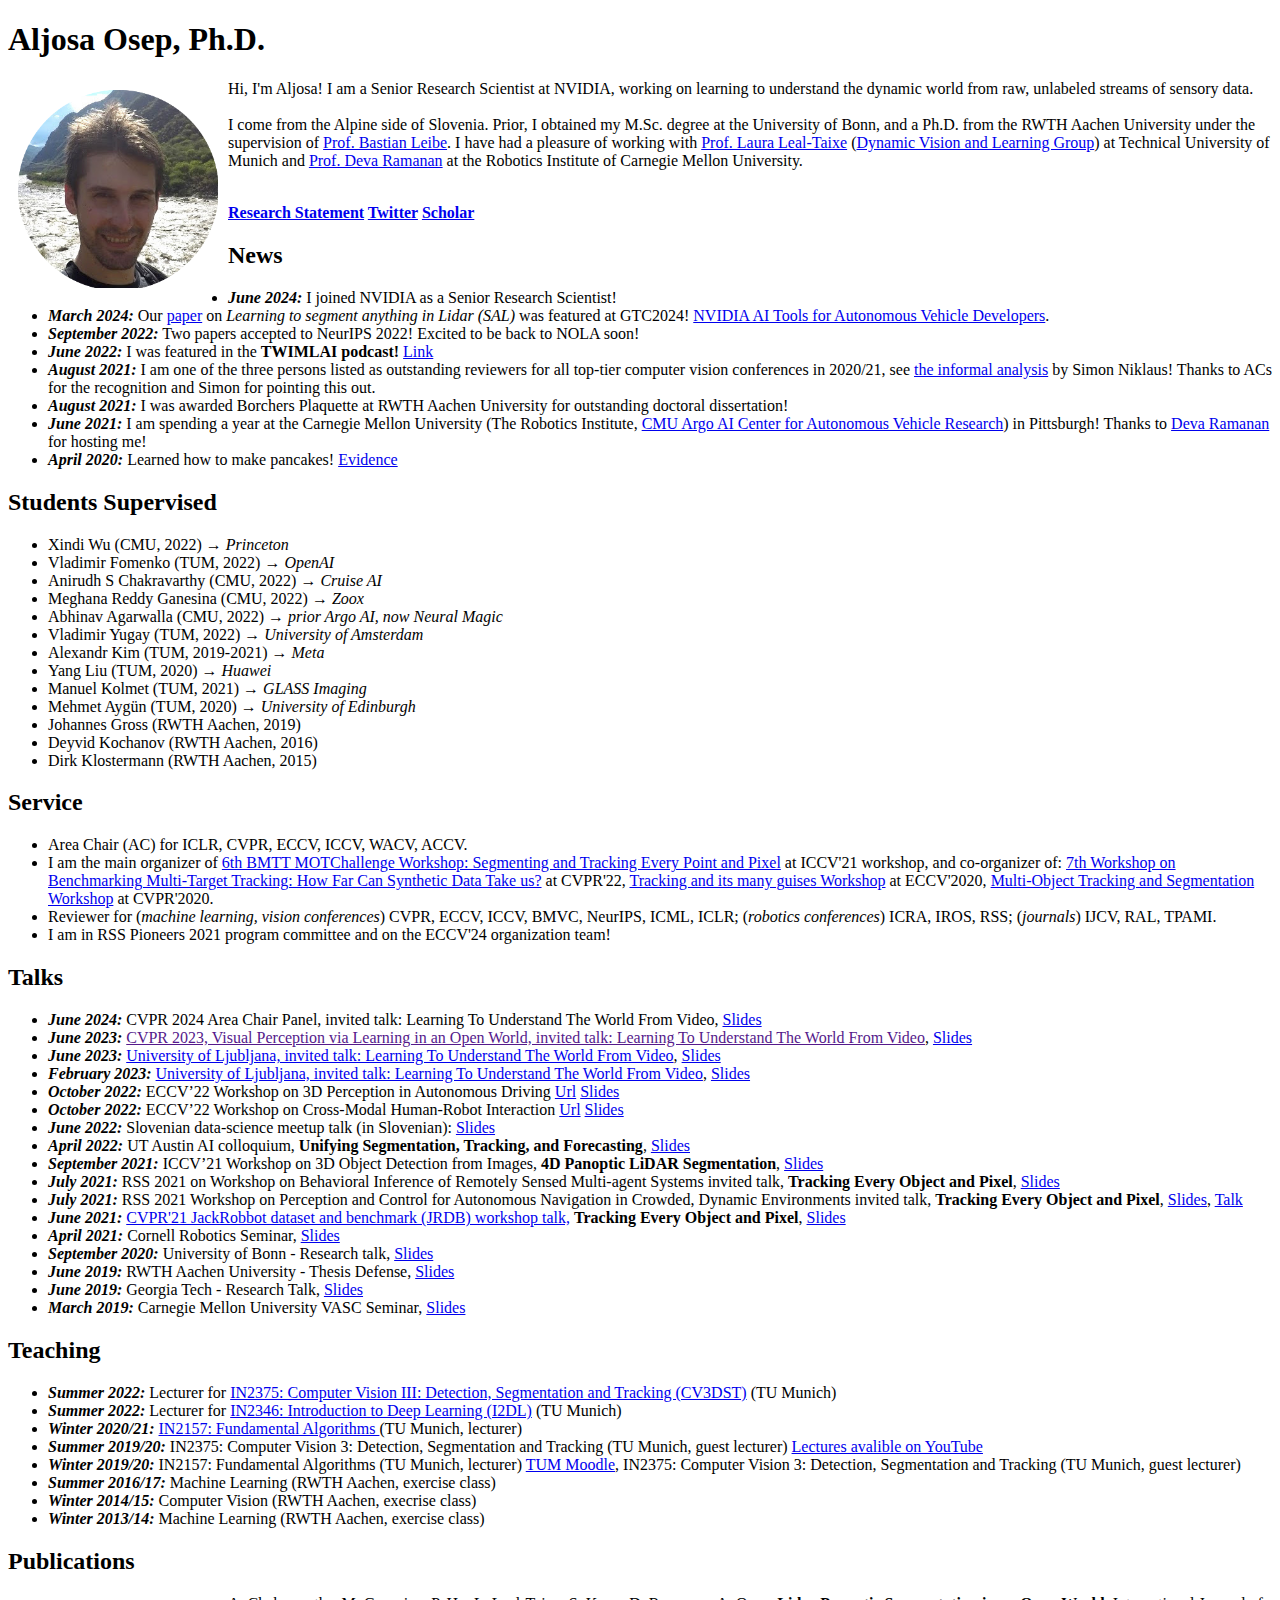
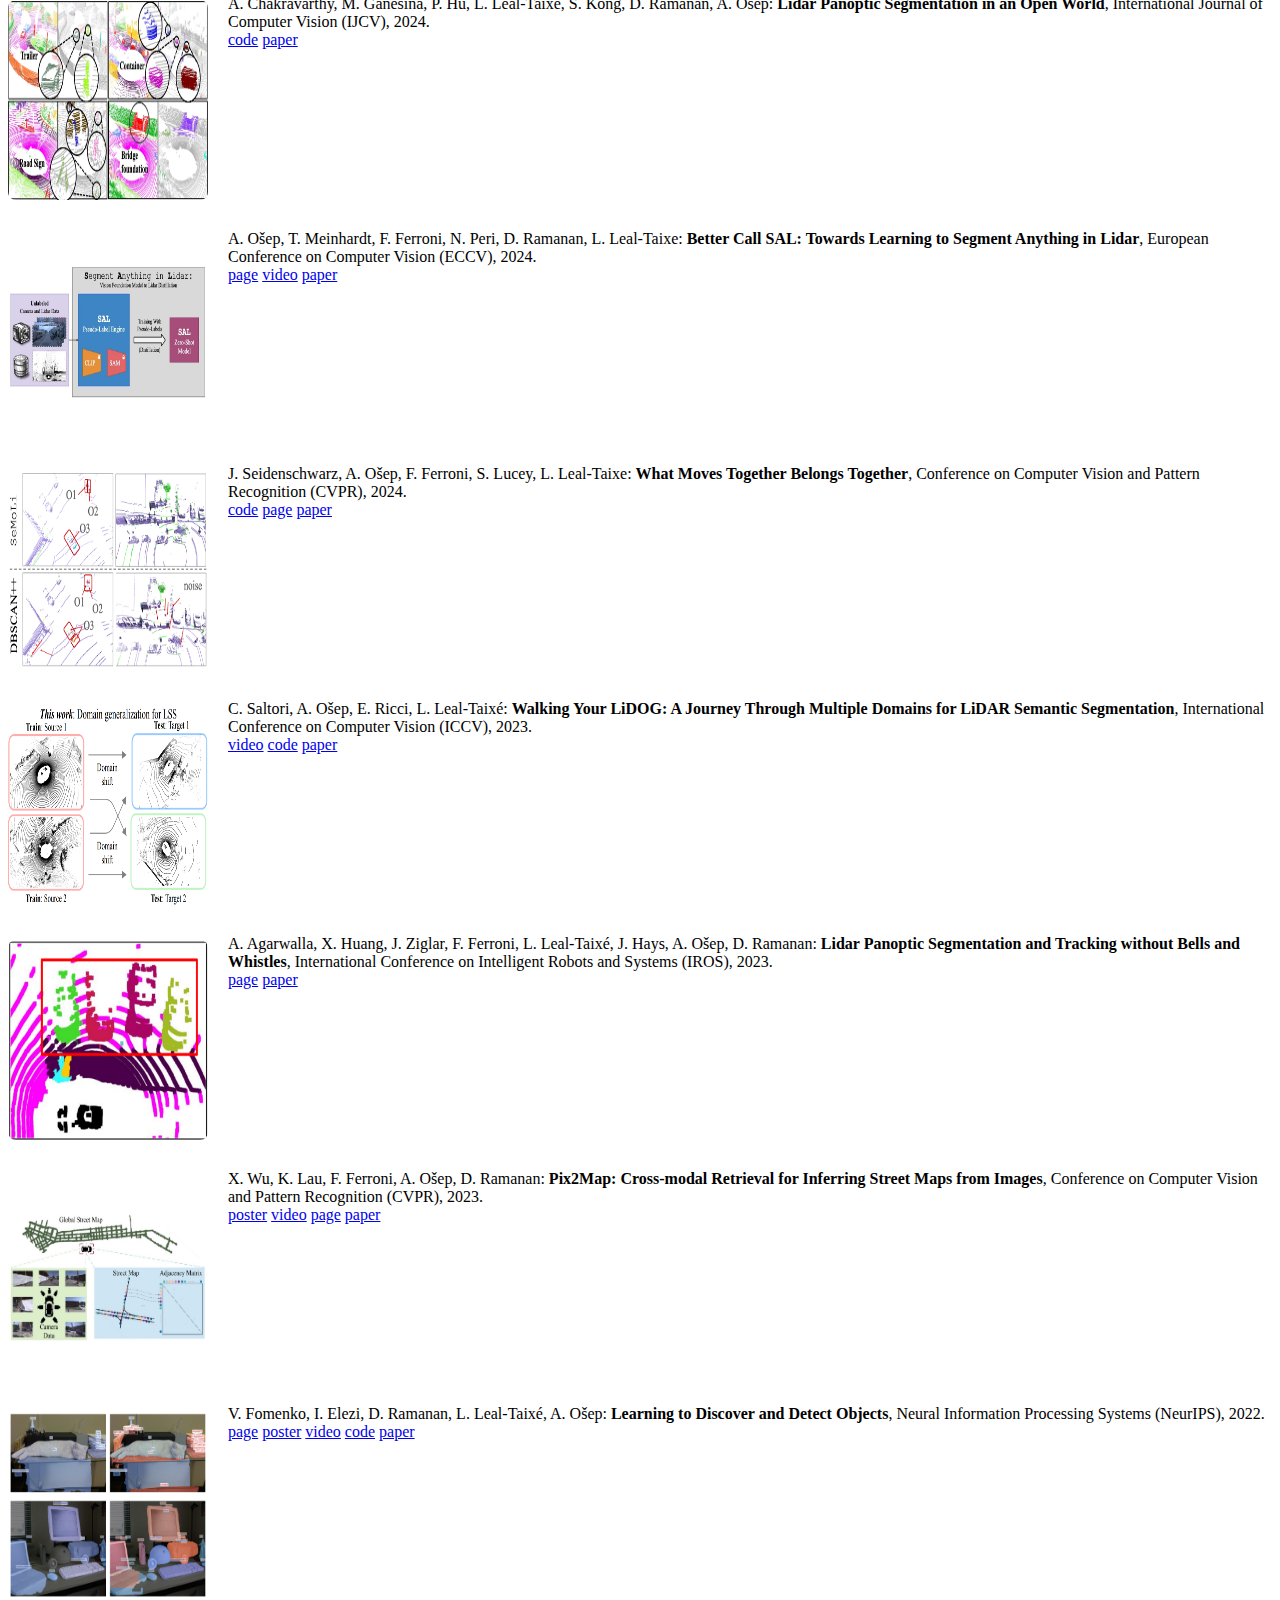
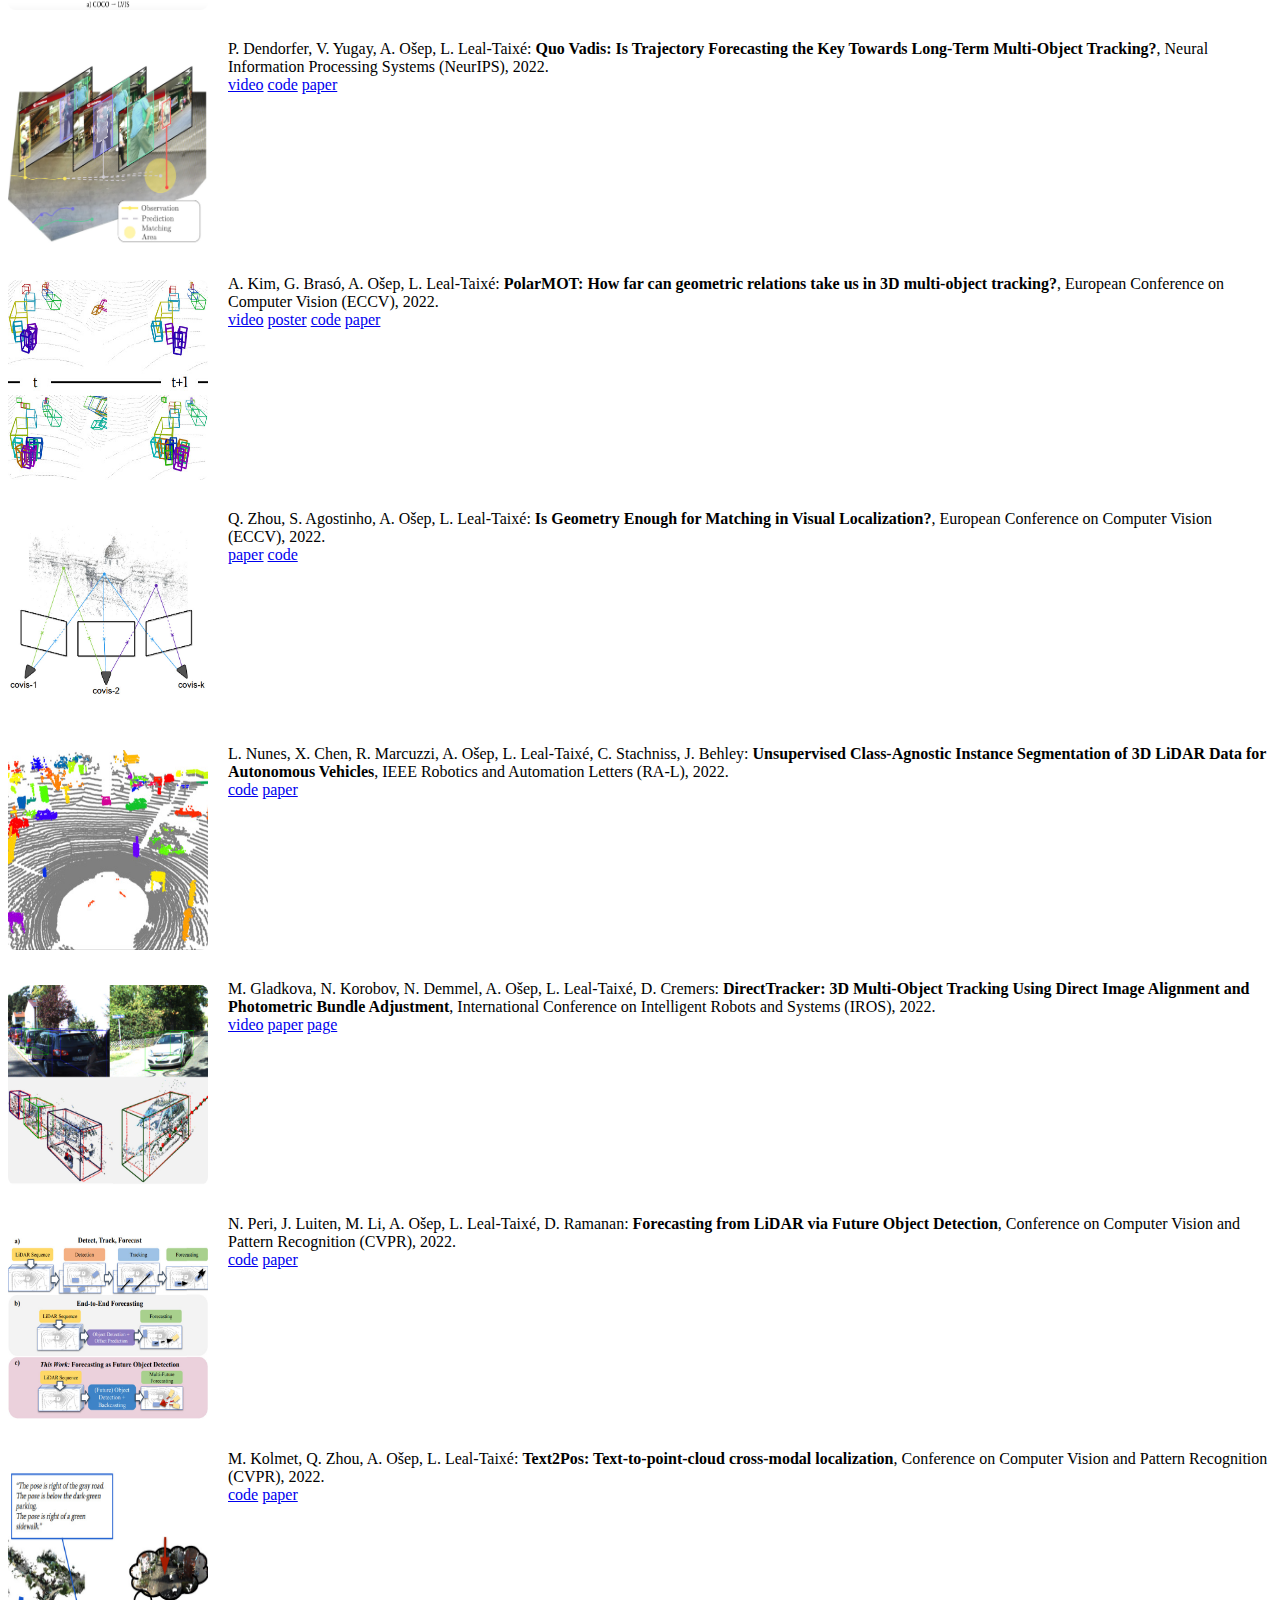
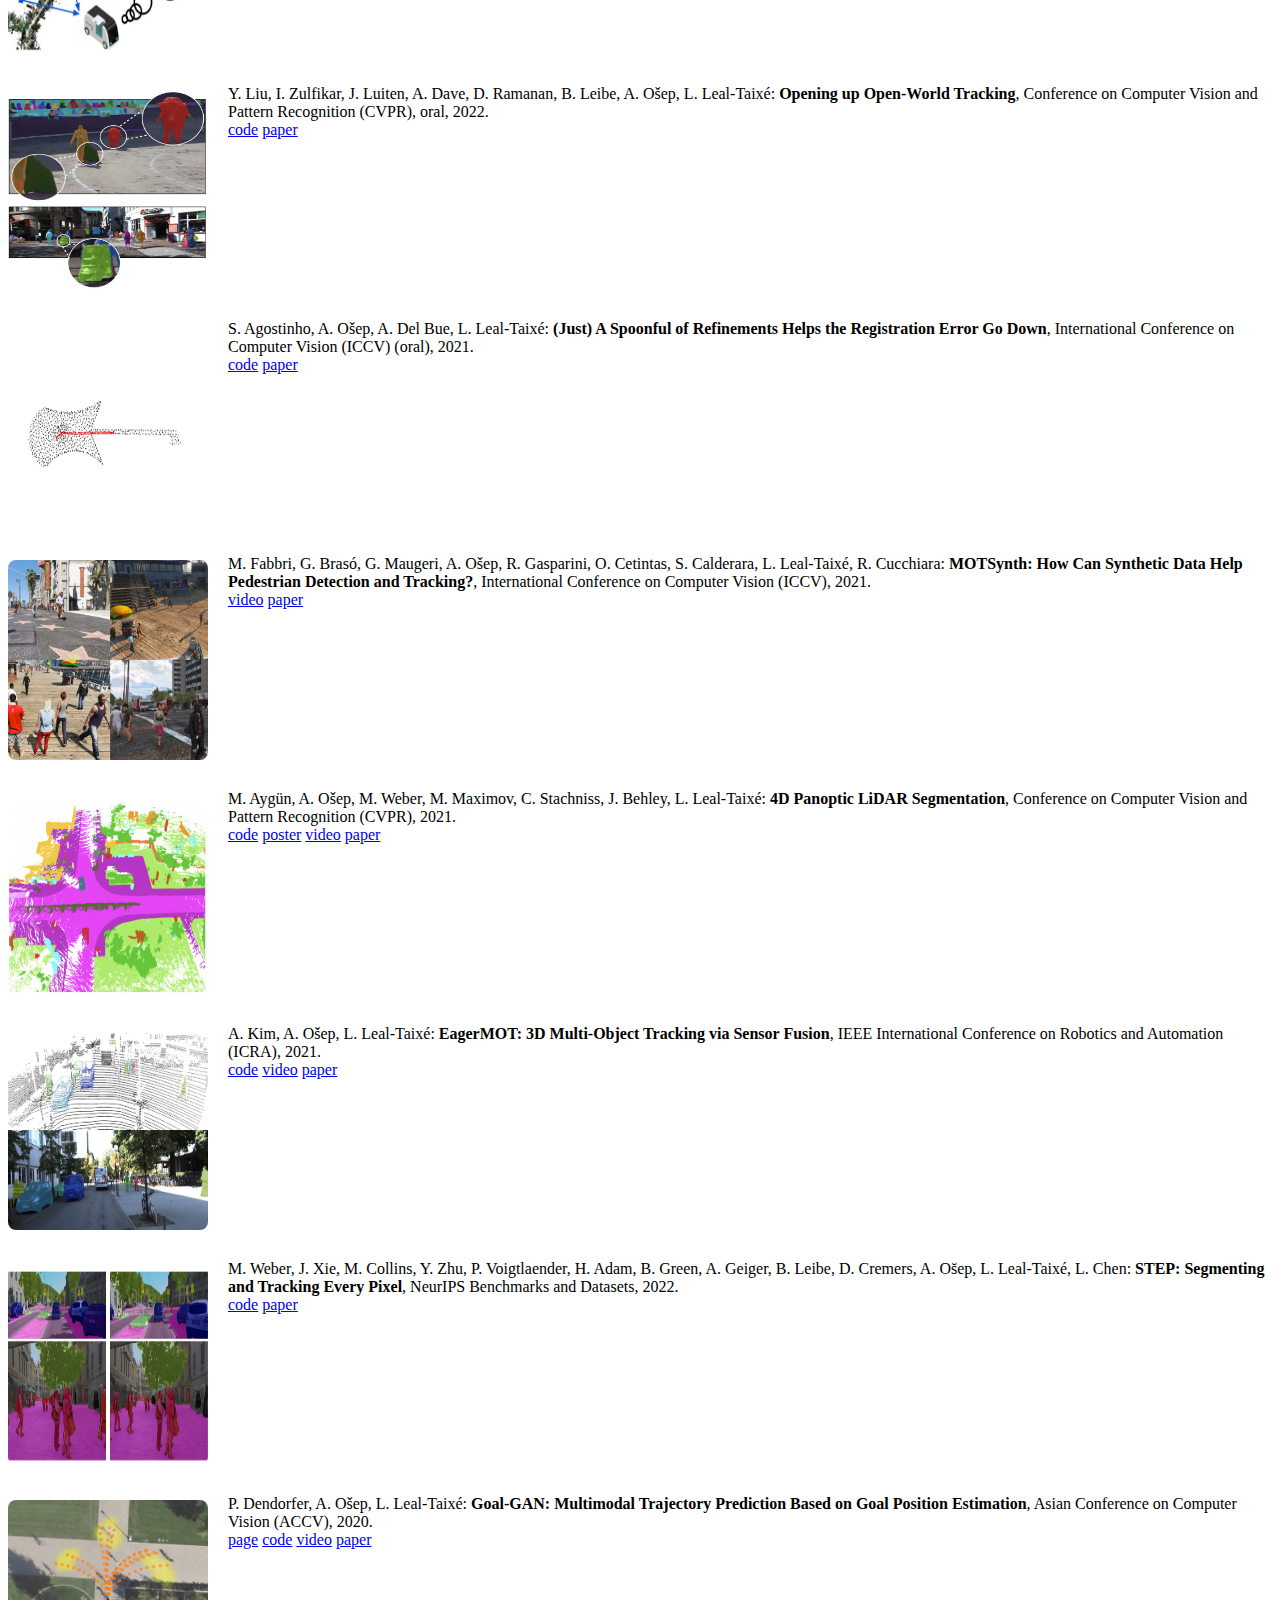
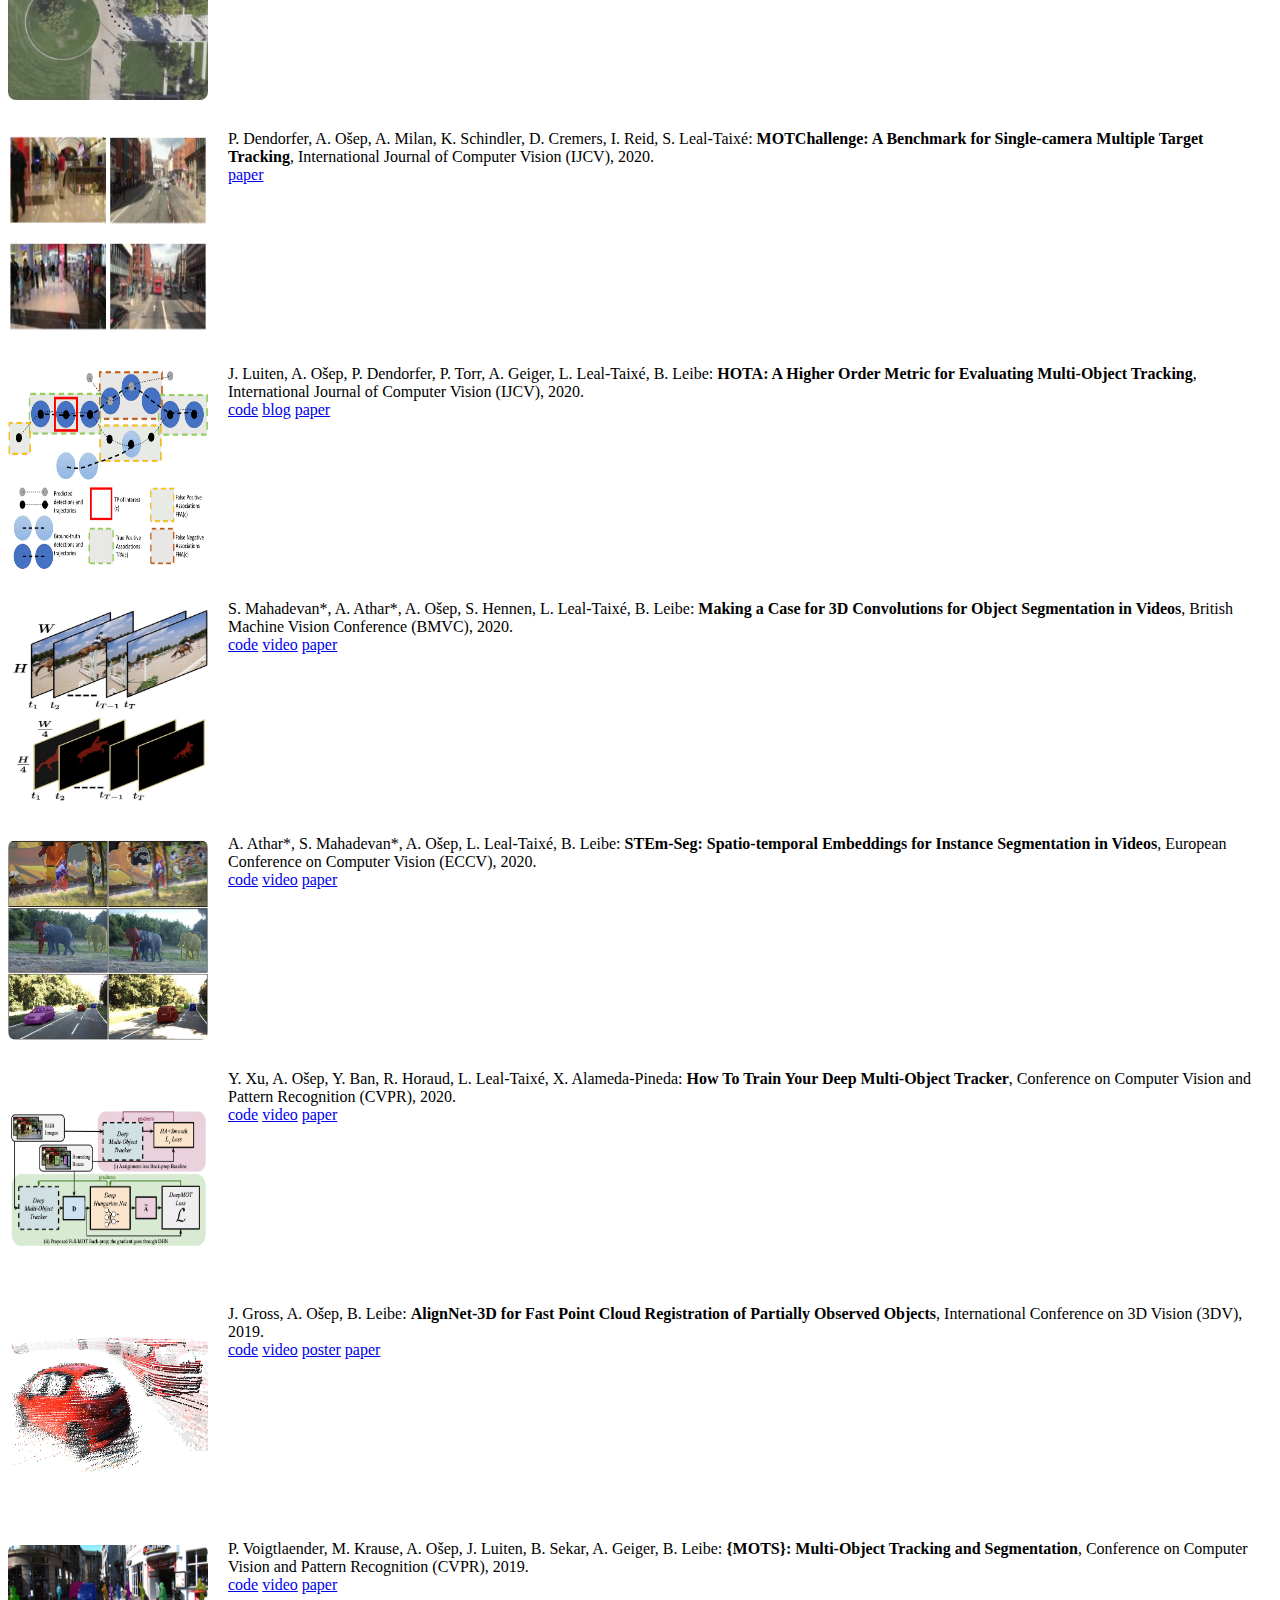
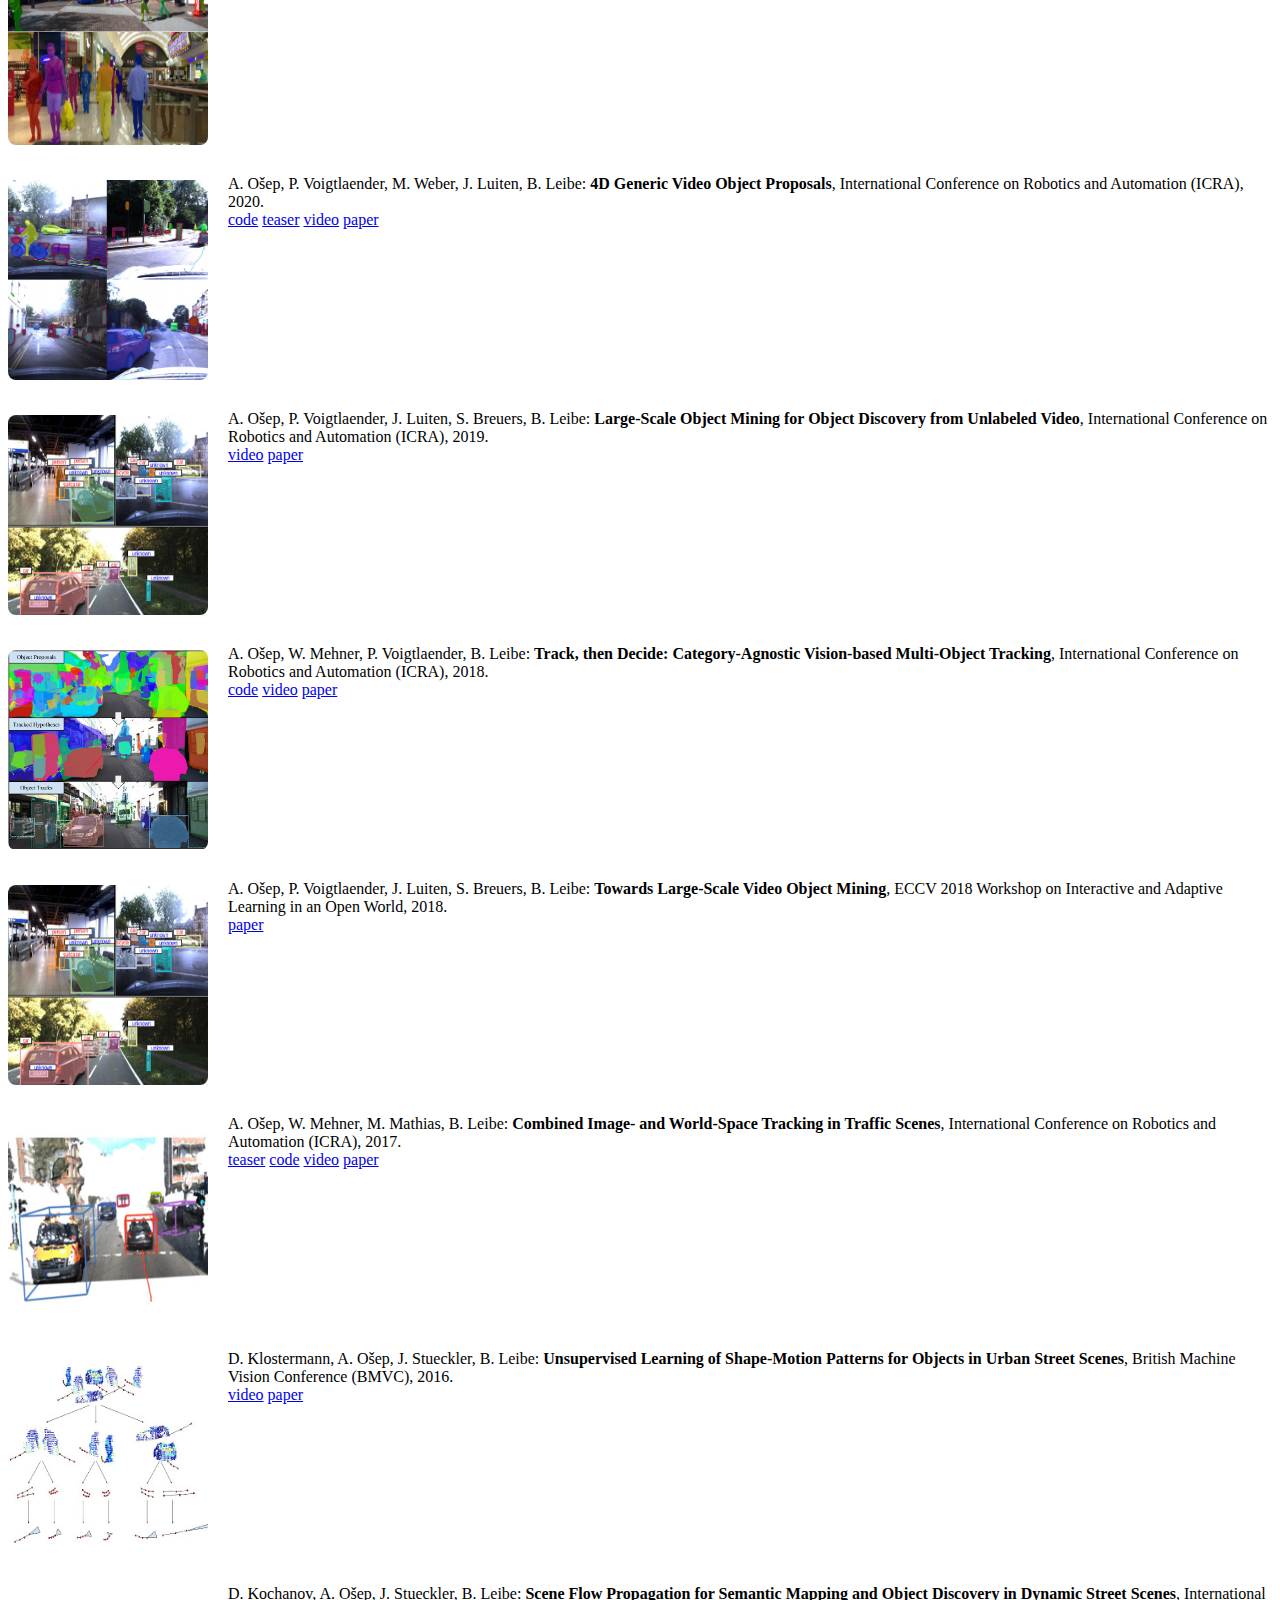
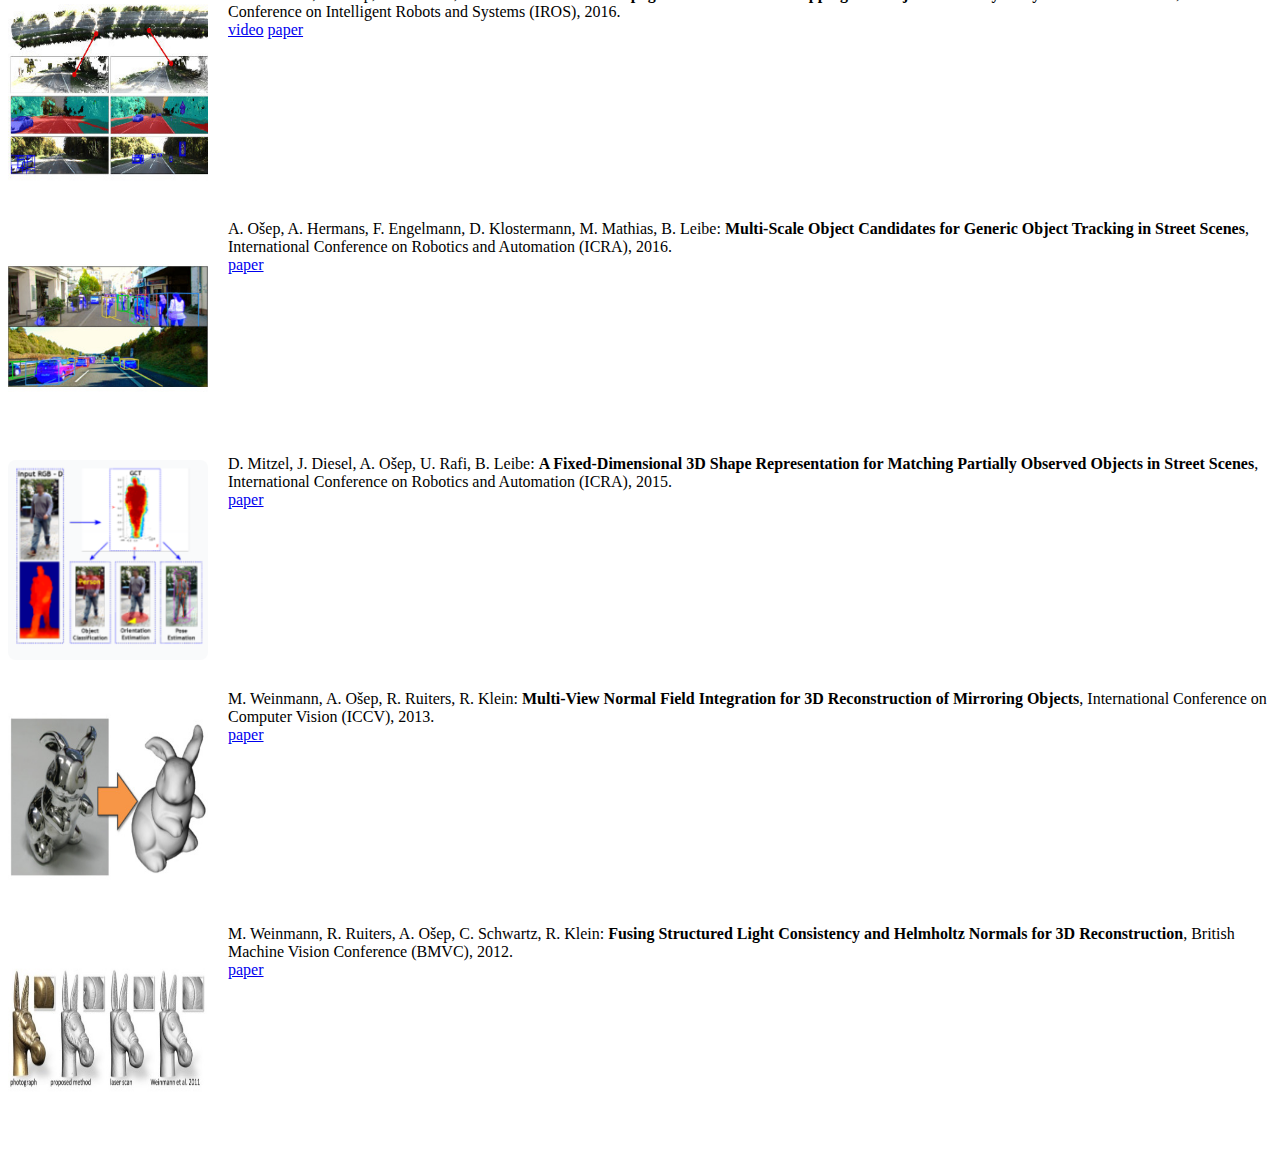
==== commit 6abb9563: "Bugfix + regenerated content." ====
--- a/index.html
+++ b/index.html
@@ -1,5 +1,5 @@
-<!DOCTYPE html><html lang="en"><head><title>Aljosa's Web Corner</title><link rel="stylesheet" href=https://latex.now.sh/style.min.css /></head><body><h1>Aljosa Osep, Ph.D.</h1><img src="img/aljosa.jpg" alt="In Colombia, my fave" width="200" align="left" style="padding:10px;"><p>Hi, I'm Aljosa! I am a Senior Research Scientist at NVIDIA, working on learning to understand the dynamic world from raw, unlabeled streams of sensory data. <br><br> I come from the Alpine side of Slovenia. Prior, I obtained my M.Sc. degree at the University of Bonn, and a Ph.D. from the RWTH Aachen University under the supervision of <a href="https://www.vision.rwth-aachen.de/person/1/">Prof. Bastian Leibe</a>. I have had a pleasure of working with <a href="https://dvl.in.tum.de/team/lealtaixe/">Prof. Laura Leal-Taixe</a> (<a href="https://dvl.in.tum.de/">Dynamic Vision and Learning Group</a>) at Technical University of Munich and <a href="http://www.cs.cmu.edu/~deva/">Prof. Deva Ramanan</a> at the Robotics Institute of Carnegie Mellon University.</p><br><b><a href="rss_2020_camready.html">Research Statement (2019)</a> 
+<!DOCTYPE html><html lang="en"><head><title>Aljosa's Web Corner</title><link rel="stylesheet" href=https://latex.now.sh/style.min.css /></head><body><h1>Aljosa Osep, Ph.D.</h1><img src="img/aljosa.jpg" alt="In Colombia, my fave" width="200" align="left" style="padding:10px;"><p>Hi, I'm Aljosa! I am a Senior Research Scientist at NVIDIA, working on learning to understand the dynamic world from raw, unlabeled streams of sensory data. <br><br> I come from the Alpine side of Slovenia. Prior, I obtained my M.Sc. degree at the University of Bonn, and a Ph.D. from the RWTH Aachen University under the supervision of <a href="https://www.vision.rwth-aachen.de/person/1/">Prof. Bastian Leibe</a>. I have had a pleasure of working with <a href="https://dvl.in.tum.de/team/lealtaixe/">Prof. Laura Leal-Taixe</a> (<a href="https://dvl.in.tum.de/">Dynamic Vision and Learning Group</a>) at Technical University of Munich and <a href="http://www.cs.cmu.edu/~deva/">Prof. Deva Ramanan</a> at the Robotics Institute of Carnegie Mellon University.</p><br><b><a href="rss_2020_camready.html">Research Statement</a> 
 	<a href="https://twitter.com/AljosaOsep">Twitter</a> 
-	<a href="https://scholar.google.de/scholar?hl=en&as_sdt=0%2C5&q=aljosa+osep&oq=a">Scholar</a> <h2>News</h2><ul><li><b><i>June 2024:</i></b> I joined NVIDIA as a Senior Research Scientist!</li><li><b><i>March 2024:</i></b> Our <a href="https://arxiv.org/abs/2403.13129">paper</a> on <i>Learning to segment anything in Lidar (SAL)</i> was featured at GTC2024! <a href="https://youtu.be/LLSuUBObttE?si=WvQFphni5vX7Es5I">NVIDIA AI Tools for Autonomous Vehicle Developers</a>.</li><li><b><i>September 2022:</i></b> Two papers accepted to NeurIPS 2022! Excited to be back to NOLA soon!</a></li><li><b><i>June 2022:</i></b> I was featured in the <b>TWIMLAI podcast!</b> <a href="https://twimlai.com/podcast/twimlai/on-the-path-towards-robot-vision-with-aljosa-osep/">Link</a></li><li><b><i>August 2021:</i></b> I am one of the three persons listed as outstanding reviewers for all top-tier computer vision conferences in 2020/21, see <a href="https://twitter.com/simon_niklaus/status/1433127773409665025?s=20"> the informal analysis</a> by Simon Niklaus! Thanks to ACs for the recognition and Simon for pointing this out.</li><li><b><i>August 2021:</i></b> I was awarded Borchers Plaquette at RWTH Aachen University for outstanding doctoral dissertation!</li><li><b><i>June 2021:</i></b> I am spending a year at the Carnegie Mellon University (The Robotics Institute, <a href="https://labs.ri.cmu.edu/argo-ai-center/">CMU Argo AI Center for Autonomous Vehicle Research</a>) in Pittsburgh! Thanks to <a href="https://www.cs.cmu.edu/~deva/">Deva Ramanan</a> for hosting me!</a></li><li><b><i>April 2020:</i></b> Learned how to make pancakes! <a href="https://photos.app.goo.gl/uMeWKNmqPUcuwyXQ6">Evidence</a></li></ul> <h2>Students Supervised</h2><ul><li>Xindi Wu (CMU, 2022) <span>&#8594;</span> <i>Princeton</i></li><li>Vladimir Fomenko (TUM, 2022) <span>&#8594;</span> <i>OpenAI</i></li><li>Anirudh S Chakravarthy (CMU, 2022) <span>&#8594;</span> <i>Cruise AI</i></li><li>Meghana Reddy Ganesina (CMU, 2022) <span>&#8594;</span> <i>Zoox</i></li><li>Abhinav Agarwalla (CMU, 2022) <span>&#8594;</span> <i>prior Argo AI, now Neural Magic</i></li><li>Vladimir Yugay (TUM, 2022) <span>&#8594;</span> <i>University of Amsterdam</i></li><li>Alexandr Kim (TUM, 2019-2021) <span>&#8594;</span> <i>Meta</i></li><li>Yang Liu (TUM, 2020) <span>&#8594;</span> <i>Huawei</i></li><li>Manuel Kolmet (TUM, 2021) <span>&#8594;</span> <i>GLASS Imaging</i></li><li>Mehmet Aygün (TUM, 2020) <span>&#8594;</span> <i>University of Edinburgh</i></li><li>Johannes Gross (RWTH Aachen, 2019)</li><li>Deyvid Kochanov (RWTH Aachen, 2016)</li><li>Dirk Klostermann (RWTH Aachen, 2015)</li></ul> <h2>Service</h2><ul><li>Area Chair (AC) for ICLR, CVPR, ECCV, ICCV, WACV, ACCV.</li><li>I am the main organizer of <a href="https://motchallenge.net/workshops/bmtt2021">6th BMTT MOTChallenge Workshop: Segmenting and Tracking Every Point and Pixel</a> at ICCV'21 workshop, and co-organizer of: <a href="https://motchallenge.net/workshops/bmtt2022">7th Workshop on Benchmarking Multi-Target Tracking: How Far Can Synthetic Data Take us?</a> at CVPR'22, <a href="http://taodataset.org/workshop/">Tracking and its many guises Workshop</a> at ECCV'2020, <a href="https://motchallenge.net/workshops/bmtt2020">Multi-Object Tracking and Segmentation Workshop</a> at CVPR'2020.</li><li>Reviewer for (<i>machine learning, vision conferences</i>) CVPR, ECCV, ICCV, BMVC, NeurIPS, ICML, ICLR; (<i>robotics conferences</i>) ICRA, IROS, RSS; (<i>journals</i>) IJCV, RAL, TPAMI.</li><li>I am in RSS Pioneers 2021 program committee and on the ECCV'24 organization team!</li></ul> <h2>Talks</h2><ul><li><b><i>June 2024:</i></b> CVPR 2024 Area Chair Panel, invited talk: Learning To Understand The World From Video, <a href="https://docs.google.com/presentation/d/1JCy1TARAlcT0HIT07uRUic1iPsMejIDqYckeRTOvzn8/edit?usp=sharing">Slides</a></li><li><b><i>June 2023:</i></b> <a href="">CVPR 2023, Visual Perception via Learning in an Open World, invited talk: Learning To Understand The World From Video</a>, <a href="https://docs.google.com/presentation/d/1DgNPaJm6WWjgNdIjdDiyaLw5d-2Tu5hvraqWJSmGK3g/edit?usp=sharing">Slides</a></li><li><b><i>June 2023:</i></b> <a href="https://fri.uni-lj.si/sl/dogodek/gostujoce-predavanje-learning-understand-world-video">University of Ljubljana, invited talk: Learning To Understand The World From Video</a>, <a href="https://docs.google.com/presentation/d/1w__6jKhNgzwT66oMcUyKgvGJEwgOVMlH-12WAuAHaKc/edit?usp=sharing">Slides</a></li><li><b><i>February 2023:</i></b> <a href="https://fri.uni-lj.si/sl/dogodek/gostujoce-predavanje-learning-understand-world-video">University of Ljubljana, invited talk: Learning To Understand The World From Video</a>, <a href="https://docs.google.com/presentation/d/1w__6jKhNgzwT66oMcUyKgvGJEwgOVMlH-12WAuAHaKc/edit?usp=sharing">Slides</a></li><li><b><i>October 2022:</i></b> ECCV’22 Workshop on 3D Perception in Autonomous Driving <a href="https://innoviz.tech/eccv-speakers">Url</a> <a href="tbd">Slides</a></li><li><b><i>October 2022:</i></b> ECCV’22 Workshop on Cross-Modal Human-Robot Interaction <a href="https://cross-modal-human-robot-interaction.github.io/speakers.html">Url</a> <a href="tbd">Slides</a></li><li><b><i>June 2022:</i></b> Slovenian data-science meetup talk (in Slovenian): <a href="https://docs.google.com/presentation/d/1snIpyxQaFQYvSvx_V56I1VVqow-3UlSlDw9gIEH8IsI/edit?usp=sharing">Slides</a></li><li><b><i>April 2022:</i></b> UT Austin AI colloquium, <b>Unifying Segmentation, Tracking, and Forecasting</b>, <a href="https://docs.google.com/presentation/d/1us6m0LwJ3_Ai04yS13ztskCwQ4GCU-Vb5uLP41qs9Vc/edit?usp=sharin"g> Slides</a></li><li><b><i>September 2021:</i></b> ICCV’21 Workshop on 3D Object Detection from Images, <b>4D Panoptic LiDAR Segmentation</b>, <a href="https://docs.google.com/presentation/d/1NdMZ1ZHlGMkUBjvLEjcNyR6sWovXPO2OJEF8QrDNqmM/edit?usp=sharing"g> Slides</a></li><li><b><i>July 2021:</i></b> RSS 2021 on Workshop on Behavioral Inference of Remotely Sensed Multi-agent Systems invited talk, <b>Tracking Every Object and Pixel</b>, <a href="https://docs.google.com/presentation/d/1MvjuIpNDPFLveJDWb6IU2QjeKHHhkZv0jk2aFgOdAI0/edit?usp=sharing"> Slides</a></li><li><b><i>July 2021:</i></b> RSS 2021 Workshop on Perception and Control for Autonomous Navigation in Crowded, Dynamic Environments invited talk, <b>Tracking Every Object and Pixel</b>, <a href="https://docs.google.com/presentation/d/1osEVQOwyByzjnrFJ8GD13GY6A2BTufcdZAgX9RPs74k/edit?usp=sharing"> Slides</a>, <a href="https://youtu.be/Crur1kKLFmA"> Talk</a></li><li><b><i>June 2021:</i></b> <a href="https://jrdb.erc.monash.edu/workshops/cvpr2021">CVPR'21 JackRobbot dataset and benchmark (JRDB) workshop talk,</a> <b>Tracking Every Object and Pixel</b>, <a href="https://docs.google.com/presentation/d/1AdtfJFmpbB1Hi6EpcQMzB5ylfk03p2-_DI7ZEgxmz8o/edit?usp=sharing">Slides</a></li><li><b><i>April 2021:</i></b> Cornell Robotics Seminar, <a href="https://docs.google.com/presentation/d/1r19VsfVVRboE-kb4dVCUqz8xNeWKtmxqHDNj27kR4Us/edit?usp=sharing">Slides</a></li><li><b><i>September 2020:</i></b> University of Bonn - Research talk, <a href="https://docs.google.com/presentation/d/1GCDF-FBnXW9i0NrSTqB20BRgpN3uOMxWgGwp3XVzc5A/edit?usp=sharing">Slides</a></li><li><b><i>June 2019:</i></b> RWTH Aachen University - Thesis Defense, <a href="https://docs.google.com/presentation/d/e/2PACX-1vQ4POvCXfiL1fW5zoxpfEoOJDFNUxgbvoGKLWXuyj2rEz6I4xSeYCp9mhIFrxLfM9ckpg8zOlcDlBZ4/pub?start=false&loop=false&delayms=3000">Slides</a></li><li><b><i>June 2019:</i></b> Georgia Tech - Research Talk, <a href="https://docs.google.com/presentation/d/e/2PACX-1vSelDf9pZ8yAeMYGbndWO_OyqR2faPCum5G1vWKvGicB7s7E0LG3oAMD7iSTWiG_-RDT6TwAbg6fb5I/pub?start=false&loop=false&delayms=3000">Slides</a></li><li><b><i>March 2019:</i></b> Carnegie Mellon University VASC Seminar, <a href="https://docs.google.com/presentation/d/e/2PACX-1vTKleY9LI8z4Tc2FIXVd0woFKqMlkXjGwPpNOZTtw1VDUCucoxce4FFCe0Mi6g_wIrtCRv6kv3tw3Wk/pub?start=false&loop=false&delayms=3000">Slides</a></li></ul> <h2>Teaching</h2> <ul><li><b><i>Summer 2022:</i></b> Lecturer for <a href="https://dvl.in.tum.de/teaching/cv3dst-ss22/">IN2375: Computer Vision III: Detection, Segmentation and Tracking (CV3DST)</a> (TU Munich)</li><li><b><i>Summer 2022:</i></b> Lecturer for <a href="https://dvl.in.tum.de/teaching/i2dl-ss22/">IN2346: Introduction to Deep Learning (I2DL)</a> (TU Munich)</li><li><b><i>Winter 2020/21:</i></b> <a href="https://dvl.in.tum.de/teaching/fundalg-ws20/">IN2157: Fundamental Algorithms </a> (TU Munich, lecturer)</li><li><b><i>Summer 2019/20:</i></b> IN2375: Computer Vision 3: Detection, Segmentation and Tracking (TU Munich, guest lecturer) <a href="https://t.co/tTTtpKN2pi?amp=1">Lectures avalible on YouTube</a></li><li><b><i>Winter 2019/20:</i></b> IN2157: Fundamental Algorithms (TU Munich, lecturer) <a href="https://www.moodle.tum.de/course/view.php?id=52150">TUM Moodle</a>, IN2375: Computer Vision 3: Detection, Segmentation and Tracking (TU Munich, guest lecturer)</li><li><b><i>Summer 2016/17:</i></b> Machine Learning (RWTH Aachen, exercise class)</li><li><b><i>Winter 2014/15:</i></b> Computer Vision (RWTH Aachen, execrise class)</li><li><b><i>Winter 2013/14:</i></b> Machine Learning (RWTH Aachen, exercise class)</li></ul> <h2>Publications</h2> <div class="thebibliography"><div><div style="float: left; margin: 5px 20px 10px 0px;"><img src="img/thumb/anirudh_ijcv_2024.jpg" width="200" height="200" style="border-radius: 8px;"/></div><div><p class="bibitem" ><span class="biblabel"></span> A. Chakravarthy, M. Ganesina, P. Hu, L. Leal-Taixe, S. Kong, D. Ramanan, A. Osep: <b>Lidar Panoptic Segmentation in an Open World</b>, International Journal of Computer Vision (IJCV), 2024.  </br> <a href="https://github.com/g-meghana-reddy/open-world-panoptic-segmentation" target="_blank">code</a> <a href="https://arxiv.org/abs/2409.14273" target="_blank">paper</a>  </p></div></div><br clear="all" /><div><div style="float: left; margin: 5px 20px 10px 0px;"><img src="img/thumb/osep_arxiv_2024.jpg" width="200" height="200" style="border-radius: 8px;"/></div><div><p class="bibitem" ><span class="biblabel"></span> A. Ošep, T. Meinhardt, F. Ferroni, N. Peri, D. Ramanan, L. Leal-Taixe: <b>Better Call SAL: Towards Learning to Segment Anything in Lidar</b>, European Conference on Computer Vision (ECCV), 2024.  </br> <a href="https://research.nvidia.com/labs/dvl/projects/sal" target="_blank">page</a> <a href="https://youtu.be/IwFl8l8_P5U?si=C7GEYncqfrvcy_DY" target="_blank">video</a> <a href="https://arxiv.org/abs/2403.13129" target="_blank">paper</a>  </p></div></div><br clear="all" /><div><div style="float: left; margin: 5px 20px 10px 0px;"><img src="img/thumb/seidenschwarz_cvpr_2024.jpg" width="200" height="200" style="border-radius: 8px;"/></div><div><p class="bibitem" ><span class="biblabel"></span> J. Seidenschwarz, A. Ošep, F. Ferroni, S. Lucey, L. Leal-Taixe: <b>What Moves Together Belongs Together</b>, Conference on Computer Vision and Pattern Recognition (CVPR), 2024.  </br> <a href="https://github.com/dvl-tum/SeMoLi" target="_blank">code</a> <a href="https://research.nvidia.com/labs/dvl/projects/semoli" target="_blank">page</a> <a href="https://arxiv.org/abs/2402.19463" target="_blank">paper</a>  </p></div></div><br clear="all" /><div><div style="float: left; margin: 5px 20px 10px 0px;"><img src="img/thumb/saltori_iccv_2023.jpg" width="200" height="200" style="border-radius: 8px;"/></div><div><p class="bibitem" ><span class="biblabel"></span> C. Saltori, A. Ošep, E. Ricci, L. Leal-Taixé: <b>Walking Your LiDOG: A Journey Through Multiple Domains for LiDAR Semantic Segmentation</b>, International Conference on Computer Vision (ICCV), 2023.  </br> <a href="https://www.youtube.com/watch?v=IKOppoT8cIE&ab_channel=CristianoSaltori" target="_blank">video</a> <a href="https://github.com/saltoricristiano/LiDOG" target="_blank">code</a> <a href="https://arxiv.org/abs/2304.11705" target="_blank">paper</a>  </p></div></div><br clear="all" /><div><div style="float: left; margin: 5px 20px 10px 0px;"><img src="img/thumb/agarwalla_iros_2023.jpg" width="200" height="200" style="border-radius: 8px;"/></div><div><p class="bibitem" ><span class="biblabel"></span> A. Agarwalla, X. Huang, J. Ziglar, F. Ferroni, L. Leal-Taixé, J. Hays, A. Ošep, D. Ramanan: <b>Lidar Panoptic Segmentation and Tracking without Bells and Whistles</b>, International Conference on Intelligent Robots and Systems (IROS), 2023.  </br> <a href="https://mostlps.github.io/" target="_blank">page</a> <a href="https://mostlps.github.io/assets/paper.pdf" target="_blank">paper</a>  </p></div></div><br clear="all" /><div><div style="float: left; margin: 5px 20px 10px 0px;"><img src="img/thumb/wu_arxiv_2023.jpg" width="200" height="200" style="border-radius: 8px;"/></div><div><p class="bibitem" ><span class="biblabel"></span> X. Wu, K. Lau, F. Ferroni, A. Ošep, D. Ramanan: <b>Pix2Map: Cross-modal Retrieval for Inferring Street Maps from Images</b>, Conference on Computer Vision and Pattern Recognition (CVPR), 2023.  </br> <a href="https://drive.google.com/file/d/1o0rrnxCcVRtqJNzlM7v9GW-XBPiGqet4/view" target="_blank">poster</a> <a href="https://youtu.be/18VtggvpynY" target="_blank">video</a> <a href="https://pix2map.github.io" target="_blank">page</a> <a href="https://arxiv.org/abs/2301.04224" target="_blank">paper</a>  </p></div></div><br clear="all" /><div><div style="float: left; margin: 5px 20px 10px 0px;"><img src="img/thumb/fomenko_neurips_2022.jpg" width="200" height="200" style="border-radius: 8px;"/></div><div><p class="bibitem" ><span class="biblabel"></span> V. Fomenko, I. Elezi, D. Ramanan, L. Leal-Taixé, A. Ošep: <b>Learning to Discover and Detect Objects</b>, Neural Information Processing Systems (NeurIPS), 2022.  </br> <a href="https://vlfom.github.io/RNCDL/" target="_blank">page</a> <a href="https://drive.google.com/file/d/1gDwgv-nKM3btpCqPU98RdC7ztuHu2cYF/view" target="_blank">poster</a> <a href="https://www.youtube.com/watch?v=zWpUnXNplfQ" target="_blank">video</a> <a href="https://github.com/vlfom/RNCDL" target="_blank">code</a> <a href="https://arxiv.org/abs/2210.10774" target="_blank">paper</a>  </p></div></div><br clear="all" /><div><div style="float: left; margin: 5px 20px 10px 0px;"><img src="img/thumb/dendorfer_neurips_2022.jpg" width="200" height="200" style="border-radius: 8px;"/></div><div><p class="bibitem" ><span class="biblabel"></span> P. Dendorfer, V. Yugay, A. Ošep, L. Leal-Taixé: <b>Quo Vadis: Is Trajectory Forecasting the Key Towards
+	<a href="https://scholar.google.de/scholar?hl=en&as_sdt=0%2C5&q=aljosa+osep&oq=a">Scholar</a></b> <h2>News</h2><ul><li><b><i>June 2024:</i></b> I joined NVIDIA as a Senior Research Scientist!</li><li><b><i>March 2024:</i></b> Our <a href="https://arxiv.org/abs/2403.13129">paper</a> on <i>Learning to segment anything in Lidar (SAL)</i> was featured at GTC2024! <a href="https://youtu.be/LLSuUBObttE?si=WvQFphni5vX7Es5I">NVIDIA AI Tools for Autonomous Vehicle Developers</a>.</li><li><b><i>September 2022:</i></b> Two papers accepted to NeurIPS 2022! Excited to be back to NOLA soon!</a></li><li><b><i>June 2022:</i></b> I was featured in the <b>TWIMLAI podcast!</b> <a href="https://twimlai.com/podcast/twimlai/on-the-path-towards-robot-vision-with-aljosa-osep/">Link</a></li><li><b><i>August 2021:</i></b> I am one of the three persons listed as outstanding reviewers for all top-tier computer vision conferences in 2020/21, see <a href="https://twitter.com/simon_niklaus/status/1433127773409665025?s=20"> the informal analysis</a> by Simon Niklaus! Thanks to ACs for the recognition and Simon for pointing this out.</li><li><b><i>August 2021:</i></b> I was awarded Borchers Plaquette at RWTH Aachen University for outstanding doctoral dissertation!</li><li><b><i>June 2021:</i></b> I am spending a year at the Carnegie Mellon University (The Robotics Institute, <a href="https://labs.ri.cmu.edu/argo-ai-center/">CMU Argo AI Center for Autonomous Vehicle Research</a>) in Pittsburgh! Thanks to <a href="https://www.cs.cmu.edu/~deva/">Deva Ramanan</a> for hosting me!</a></li><li><b><i>April 2020:</i></b> Learned how to make pancakes! <a href="https://photos.app.goo.gl/uMeWKNmqPUcuwyXQ6">Evidence</a></li></ul> <h2>Students Supervised</h2><ul><li>Xindi Wu (CMU, 2022) <span>&#8594;</span> <i>Princeton</i></li><li>Vladimir Fomenko (TUM, 2022) <span>&#8594;</span> <i>OpenAI</i></li><li>Anirudh S Chakravarthy (CMU, 2022) <span>&#8594;</span> <i>Cruise AI</i></li><li>Meghana Reddy Ganesina (CMU, 2022) <span>&#8594;</span> <i>Zoox</i></li><li>Abhinav Agarwalla (CMU, 2022) <span>&#8594;</span> <i>prior Argo AI, now Neural Magic</i></li><li>Vladimir Yugay (TUM, 2022) <span>&#8594;</span> <i>University of Amsterdam</i></li><li>Alexandr Kim (TUM, 2019-2021) <span>&#8594;</span> <i>Meta</i></li><li>Yang Liu (TUM, 2020) <span>&#8594;</span> <i>Huawei</i></li><li>Manuel Kolmet (TUM, 2021) <span>&#8594;</span> <i>GLASS Imaging</i></li><li>Mehmet Aygün (TUM, 2020) <span>&#8594;</span> <i>University of Edinburgh</i></li><li>Johannes Gross (RWTH Aachen, 2019)</li><li>Deyvid Kochanov (RWTH Aachen, 2016)</li><li>Dirk Klostermann (RWTH Aachen, 2015)</li></ul> <h2>Service</h2><ul><li>Area Chair (AC) for ICLR, CVPR, ECCV, ICCV, WACV, ACCV.</li><li>I am the main organizer of <a href="https://motchallenge.net/workshops/bmtt2021">6th BMTT MOTChallenge Workshop: Segmenting and Tracking Every Point and Pixel</a> at ICCV'21 workshop, and co-organizer of: <a href="https://motchallenge.net/workshops/bmtt2022">7th Workshop on Benchmarking Multi-Target Tracking: How Far Can Synthetic Data Take us?</a> at CVPR'22, <a href="http://taodataset.org/workshop/">Tracking and its many guises Workshop</a> at ECCV'2020, <a href="https://motchallenge.net/workshops/bmtt2020">Multi-Object Tracking and Segmentation Workshop</a> at CVPR'2020.</li><li>Reviewer for (<i>machine learning, vision conferences</i>) CVPR, ECCV, ICCV, BMVC, NeurIPS, ICML, ICLR; (<i>robotics conferences</i>) ICRA, IROS, RSS; (<i>journals</i>) IJCV, RAL, TPAMI.</li><li>I am in RSS Pioneers 2021 program committee and on the ECCV'24 organization team!</li></ul> <h2>Talks</h2><ul><li><b><i>June 2024:</i></b> CVPR 2024 Area Chair Panel, invited talk: Learning To Understand The World From Video, <a href="https://docs.google.com/presentation/d/1JCy1TARAlcT0HIT07uRUic1iPsMejIDqYckeRTOvzn8/edit?usp=sharing">Slides</a></li><li><b><i>June 2023:</i></b> <a href="">CVPR 2023, Visual Perception via Learning in an Open World, invited talk: Learning To Understand The World From Video</a>, <a href="https://docs.google.com/presentation/d/1DgNPaJm6WWjgNdIjdDiyaLw5d-2Tu5hvraqWJSmGK3g/edit?usp=sharing">Slides</a></li><li><b><i>June 2023:</i></b> <a href="https://fri.uni-lj.si/sl/dogodek/gostujoce-predavanje-learning-understand-world-video">University of Ljubljana, invited talk: Learning To Understand The World From Video</a>, <a href="https://docs.google.com/presentation/d/1w__6jKhNgzwT66oMcUyKgvGJEwgOVMlH-12WAuAHaKc/edit?usp=sharing">Slides</a></li><li><b><i>February 2023:</i></b> <a href="https://fri.uni-lj.si/sl/dogodek/gostujoce-predavanje-learning-understand-world-video">University of Ljubljana, invited talk: Learning To Understand The World From Video</a>, <a href="https://docs.google.com/presentation/d/1w__6jKhNgzwT66oMcUyKgvGJEwgOVMlH-12WAuAHaKc/edit?usp=sharing">Slides</a></li><li><b><i>October 2022:</i></b> ECCV’22 Workshop on 3D Perception in Autonomous Driving <a href="https://innoviz.tech/eccv-speakers">Url</a> <a href="tbd">Slides</a></li><li><b><i>October 2022:</i></b> ECCV’22 Workshop on Cross-Modal Human-Robot Interaction <a href="https://cross-modal-human-robot-interaction.github.io/speakers.html">Url</a> <a href="tbd">Slides</a></li><li><b><i>June 2022:</i></b> Slovenian data-science meetup talk (in Slovenian): <a href="https://docs.google.com/presentation/d/1snIpyxQaFQYvSvx_V56I1VVqow-3UlSlDw9gIEH8IsI/edit?usp=sharing">Slides</a></li><li><b><i>April 2022:</i></b> UT Austin AI colloquium, <b>Unifying Segmentation, Tracking, and Forecasting</b>, <a href="https://docs.google.com/presentation/d/1us6m0LwJ3_Ai04yS13ztskCwQ4GCU-Vb5uLP41qs9Vc/edit?usp=sharin"g> Slides</a></li><li><b><i>September 2021:</i></b> ICCV’21 Workshop on 3D Object Detection from Images, <b>4D Panoptic LiDAR Segmentation</b>, <a href="https://docs.google.com/presentation/d/1NdMZ1ZHlGMkUBjvLEjcNyR6sWovXPO2OJEF8QrDNqmM/edit?usp=sharing"g> Slides</a></li><li><b><i>July 2021:</i></b> RSS 2021 on Workshop on Behavioral Inference of Remotely Sensed Multi-agent Systems invited talk, <b>Tracking Every Object and Pixel</b>, <a href="https://docs.google.com/presentation/d/1MvjuIpNDPFLveJDWb6IU2QjeKHHhkZv0jk2aFgOdAI0/edit?usp=sharing"> Slides</a></li><li><b><i>July 2021:</i></b> RSS 2021 Workshop on Perception and Control for Autonomous Navigation in Crowded, Dynamic Environments invited talk, <b>Tracking Every Object and Pixel</b>, <a href="https://docs.google.com/presentation/d/1osEVQOwyByzjnrFJ8GD13GY6A2BTufcdZAgX9RPs74k/edit?usp=sharing"> Slides</a>, <a href="https://youtu.be/Crur1kKLFmA"> Talk</a></li><li><b><i>June 2021:</i></b> <a href="https://jrdb.erc.monash.edu/workshops/cvpr2021">CVPR'21 JackRobbot dataset and benchmark (JRDB) workshop talk,</a> <b>Tracking Every Object and Pixel</b>, <a href="https://docs.google.com/presentation/d/1AdtfJFmpbB1Hi6EpcQMzB5ylfk03p2-_DI7ZEgxmz8o/edit?usp=sharing">Slides</a></li><li><b><i>April 2021:</i></b> Cornell Robotics Seminar, <a href="https://docs.google.com/presentation/d/1r19VsfVVRboE-kb4dVCUqz8xNeWKtmxqHDNj27kR4Us/edit?usp=sharing">Slides</a></li><li><b><i>September 2020:</i></b> University of Bonn - Research talk, <a href="https://docs.google.com/presentation/d/1GCDF-FBnXW9i0NrSTqB20BRgpN3uOMxWgGwp3XVzc5A/edit?usp=sharing">Slides</a></li><li><b><i>June 2019:</i></b> RWTH Aachen University - Thesis Defense, <a href="https://docs.google.com/presentation/d/e/2PACX-1vQ4POvCXfiL1fW5zoxpfEoOJDFNUxgbvoGKLWXuyj2rEz6I4xSeYCp9mhIFrxLfM9ckpg8zOlcDlBZ4/pub?start=false&loop=false&delayms=3000">Slides</a></li><li><b><i>June 2019:</i></b> Georgia Tech - Research Talk, <a href="https://docs.google.com/presentation/d/e/2PACX-1vSelDf9pZ8yAeMYGbndWO_OyqR2faPCum5G1vWKvGicB7s7E0LG3oAMD7iSTWiG_-RDT6TwAbg6fb5I/pub?start=false&loop=false&delayms=3000">Slides</a></li><li><b><i>March 2019:</i></b> Carnegie Mellon University VASC Seminar, <a href="https://docs.google.com/presentation/d/e/2PACX-1vTKleY9LI8z4Tc2FIXVd0woFKqMlkXjGwPpNOZTtw1VDUCucoxce4FFCe0Mi6g_wIrtCRv6kv3tw3Wk/pub?start=false&loop=false&delayms=3000">Slides</a></li></ul> <h2>Teaching</h2> <ul><li><b><i>Summer 2022:</i></b> Lecturer for <a href="https://dvl.in.tum.de/teaching/cv3dst-ss22/">IN2375: Computer Vision III: Detection, Segmentation and Tracking (CV3DST)</a> (TU Munich)</li><li><b><i>Summer 2022:</i></b> Lecturer for <a href="https://dvl.in.tum.de/teaching/i2dl-ss22/">IN2346: Introduction to Deep Learning (I2DL)</a> (TU Munich)</li><li><b><i>Winter 2020/21:</i></b> <a href="https://dvl.in.tum.de/teaching/fundalg-ws20/">IN2157: Fundamental Algorithms </a> (TU Munich, lecturer)</li><li><b><i>Summer 2019/20:</i></b> IN2375: Computer Vision 3: Detection, Segmentation and Tracking (TU Munich, guest lecturer) <a href="https://t.co/tTTtpKN2pi?amp=1">Lectures avalible on YouTube</a></li><li><b><i>Winter 2019/20:</i></b> IN2157: Fundamental Algorithms (TU Munich, lecturer) <a href="https://www.moodle.tum.de/course/view.php?id=52150">TUM Moodle</a>, IN2375: Computer Vision 3: Detection, Segmentation and Tracking (TU Munich, guest lecturer)</li><li><b><i>Summer 2016/17:</i></b> Machine Learning (RWTH Aachen, exercise class)</li><li><b><i>Winter 2014/15:</i></b> Computer Vision (RWTH Aachen, execrise class)</li><li><b><i>Winter 2013/14:</i></b> Machine Learning (RWTH Aachen, exercise class)</li></ul> <h2>Publications</h2> <div class="thebibliography"><div><div style="float: left; margin: 5px 20px 10px 0px;"><img src="img/thumb/anirudh_ijcv_2024.jpg" width="200" height="200" style="border-radius: 8px;"/></div><div><p class="bibitem" ><span class="biblabel"></span> A. Chakravarthy, M. Ganesina, P. Hu, L. Leal-Taixe, S. Kong, D. Ramanan, A. Osep: <b>Lidar Panoptic Segmentation in an Open World</b>, International Journal of Computer Vision (IJCV), 2024.  </br> <a href="https://github.com/g-meghana-reddy/open-world-panoptic-segmentation" target="_blank">code</a> <a href="https://arxiv.org/abs/2409.14273" target="_blank">paper</a>  </p></div></div><br clear="all" /><div><div style="float: left; margin: 5px 20px 10px 0px;"><img src="img/thumb/osep_arxiv_2024.jpg" width="200" height="200" style="border-radius: 8px;"/></div><div><p class="bibitem" ><span class="biblabel"></span> A. Ošep, T. Meinhardt, F. Ferroni, N. Peri, D. Ramanan, L. Leal-Taixe: <b>Better Call SAL: Towards Learning to Segment Anything in Lidar</b>, European Conference on Computer Vision (ECCV), 2024.  </br> <a href="https://research.nvidia.com/labs/dvl/projects/sal" target="_blank">page</a> <a href="https://youtu.be/IwFl8l8_P5U?si=C7GEYncqfrvcy_DY" target="_blank">video</a> <a href="https://arxiv.org/abs/2403.13129" target="_blank">paper</a>  </p></div></div><br clear="all" /><div><div style="float: left; margin: 5px 20px 10px 0px;"><img src="img/thumb/seidenschwarz_cvpr_2024.jpg" width="200" height="200" style="border-radius: 8px;"/></div><div><p class="bibitem" ><span class="biblabel"></span> J. Seidenschwarz, A. Ošep, F. Ferroni, S. Lucey, L. Leal-Taixe: <b>What Moves Together Belongs Together</b>, Conference on Computer Vision and Pattern Recognition (CVPR), 2024.  </br> <a href="https://github.com/dvl-tum/SeMoLi" target="_blank">code</a> <a href="https://research.nvidia.com/labs/dvl/projects/semoli" target="_blank">page</a> <a href="https://arxiv.org/abs/2402.19463" target="_blank">paper</a>  </p></div></div><br clear="all" /><div><div style="float: left; margin: 5px 20px 10px 0px;"><img src="img/thumb/saltori_iccv_2023.jpg" width="200" height="200" style="border-radius: 8px;"/></div><div><p class="bibitem" ><span class="biblabel"></span> C. Saltori, A. Ošep, E. Ricci, L. Leal-Taixé: <b>Walking Your LiDOG: A Journey Through Multiple Domains for LiDAR Semantic Segmentation</b>, International Conference on Computer Vision (ICCV), 2023.  </br> <a href="https://www.youtube.com/watch?v=IKOppoT8cIE&ab_channel=CristianoSaltori" target="_blank">video</a> <a href="https://github.com/saltoricristiano/LiDOG" target="_blank">code</a> <a href="https://arxiv.org/abs/2304.11705" target="_blank">paper</a>  </p></div></div><br clear="all" /><div><div style="float: left; margin: 5px 20px 10px 0px;"><img src="img/thumb/agarwalla_iros_2023.jpg" width="200" height="200" style="border-radius: 8px;"/></div><div><p class="bibitem" ><span class="biblabel"></span> A. Agarwalla, X. Huang, J. Ziglar, F. Ferroni, L. Leal-Taixé, J. Hays, A. Ošep, D. Ramanan: <b>Lidar Panoptic Segmentation and Tracking without Bells and Whistles</b>, International Conference on Intelligent Robots and Systems (IROS), 2023.  </br> <a href="https://mostlps.github.io/" target="_blank">page</a> <a href="https://mostlps.github.io/assets/paper.pdf" target="_blank">paper</a>  </p></div></div><br clear="all" /><div><div style="float: left; margin: 5px 20px 10px 0px;"><img src="img/thumb/wu_arxiv_2023.jpg" width="200" height="200" style="border-radius: 8px;"/></div><div><p class="bibitem" ><span class="biblabel"></span> X. Wu, K. Lau, F. Ferroni, A. Ošep, D. Ramanan: <b>Pix2Map: Cross-modal Retrieval for Inferring Street Maps from Images</b>, Conference on Computer Vision and Pattern Recognition (CVPR), 2023.  </br> <a href="https://drive.google.com/file/d/1o0rrnxCcVRtqJNzlM7v9GW-XBPiGqet4/view" target="_blank">poster</a> <a href="https://youtu.be/18VtggvpynY" target="_blank">video</a> <a href="https://pix2map.github.io" target="_blank">page</a> <a href="https://arxiv.org/abs/2301.04224" target="_blank">paper</a>  </p></div></div><br clear="all" /><div><div style="float: left; margin: 5px 20px 10px 0px;"><img src="img/thumb/fomenko_neurips_2022.jpg" width="200" height="200" style="border-radius: 8px;"/></div><div><p class="bibitem" ><span class="biblabel"></span> V. Fomenko, I. Elezi, D. Ramanan, L. Leal-Taixé, A. Ošep: <b>Learning to Discover and Detect Objects</b>, Neural Information Processing Systems (NeurIPS), 2022.  </br> <a href="https://vlfom.github.io/RNCDL/" target="_blank">page</a> <a href="https://drive.google.com/file/d/1gDwgv-nKM3btpCqPU98RdC7ztuHu2cYF/view" target="_blank">poster</a> <a href="https://www.youtube.com/watch?v=zWpUnXNplfQ" target="_blank">video</a> <a href="https://github.com/vlfom/RNCDL" target="_blank">code</a> <a href="https://arxiv.org/abs/2210.10774" target="_blank">paper</a>  </p></div></div><br clear="all" /><div><div style="float: left; margin: 5px 20px 10px 0px;"><img src="img/thumb/dendorfer_neurips_2022.jpg" width="200" height="200" style="border-radius: 8px;"/></div><div><p class="bibitem" ><span class="biblabel"></span> P. Dendorfer, V. Yugay, A. Ošep, L. Leal-Taixé: <b>Quo Vadis: Is Trajectory Forecasting the Key Towards
 Long-Term Multi-Object Tracking?</b>, Neural Information Processing Systems (NeurIPS), 2022.  </br> <a href="https://www.youtube.com/watch?v=LcjNoLtieBw" target="_blank">video</a> <a href="https://github.com/dendorferpatrick/QuoVadis" target="_blank">code</a> <a href="https://arxiv.org/abs/2210.07681" target="_blank">paper</a>  </p></div></div><br clear="all" /><div><div style="float: left; margin: 5px 20px 10px 0px;"><img src="img/thumb/kim_eccv_2022.jpg" width="200" height="200" style="border-radius: 8px;"/></div><div><p class="bibitem" ><span class="biblabel"></span> A. Kim, G. Brasó, A. Ošep, L. Leal-Taixé: <b>PolarMOT: How far can geometric relations take us in 3D multi-object tracking?</b>, European Conference on Computer Vision (ECCV), 2022.  </br> <a href="https://youtu.be/kYOInmOeMbM" target="_blank">video</a> <a href="https://polarmot.github.io/figures/poster.jpg" target="_blank">poster</a> <a href="https://polarmot.github.io/" target="_blank">code</a> <a href="https://arxiv.org/abs/2208.01957" target="_blank">paper</a>  </p></div></div><br clear="all" /><div><div style="float: left; margin: 5px 20px 10px 0px;"><img src="img/thumb/zhou_eccv_2022.jpg" width="200" height="200" style="border-radius: 8px;"/></div><div><p class="bibitem" ><span class="biblabel"></span> Q. Zhou, S. Agostinho, A. Ošep, L. Leal-Taixé: <b>Is Geometry Enough for Matching in Visual Localization?</b>, European Conference on Computer Vision (ECCV), 2022.  </br> <a href="https://arxiv.org/pdf/2203.12979.pdf" target="_blank">paper</a> <a href="https://github.com/dvl-tum/gomatch" target="_blank">code</a>  </p></div></div><br clear="all" /><div><div style="float: left; margin: 5px 20px 10px 0px;"><img src="img/thumb/nunes_ral_2022.jpg" width="200" height="200" style="border-radius: 8px;"/></div><div><p class="bibitem" ><span class="biblabel"></span> L. Nunes, X. Chen, R. Marcuzzi, A. Ošep, L. Leal-Taixé, C. Stachniss, J. Behley: <b>Unsupervised Class-Agnostic Instance Segmentation of 3D LiDAR Data for Autonomous Vehicles</b>, IEEE Robotics and Automation Letters (RA-L), 2022.  </br> <a href="https://github.com/PRBonn/3DUIS" target="_blank">code</a> <a href="https://www.ipb.uni-bonn.de/pdfs/nunes2022ral-iros.pdf" target="_blank">paper</a>  </p></div></div><br clear="all" /><div><div style="float: left; margin: 5px 20px 10px 0px;"><img src="img/thumb/gladkova_iros_2022.jpg" width="200" height="200" style="border-radius: 8px;"/></div><div><p class="bibitem" ><span class="biblabel"></span> M. Gladkova, N. Korobov, N. Demmel, A. Ošep, L. Leal-Taixé, D. Cremers: <b>DirectTracker: 3D Multi-Object Tracking Using Direct Image Alignment and Photometric Bundle Adjustment</b>, International Conference on Intelligent Robots and Systems (IROS), 2022.  </br> <a href="https://youtu.be/hpm7bkGLdjs" target="_blank">video</a> <a href="https://arxiv.org/abs/2209.14965" target="_blank">paper</a> <a href="https://vision.in.tum.de/research/vslam/directtracker" target="_blank">page</a>  </p></div></div><br clear="all" /><div><div style="float: left; margin: 5px 20px 10px 0px;"><img src="img/thumb/peri_cvpr_2022.jpg" width="200" height="200" style="border-radius: 8px;"/></div><div><p class="bibitem" ><span class="biblabel"></span> N. Peri, J. Luiten, M. Li, A. Ošep, L. Leal-Taixé, D. Ramanan: <b>Forecasting from LiDAR via Future Object Detection</b>, Conference on Computer Vision and Pattern Recognition (CVPR), 2022.  </br> <a href="https://github.com/neeharperi/FutureDet" target="_blank">code</a> <a href="https://arxiv.org/abs/2203.16297" target="_blank">paper</a>  </p></div></div><br clear="all" /><div><div style="float: left; margin: 5px 20px 10px 0px;"><img src="img/thumb/kolmet_cvpr_2022.jpg" width="200" height="200" style="border-radius: 8px;"/></div><div><p class="bibitem" ><span class="biblabel"></span> M. Kolmet, Q. Zhou, A. Ošep, L. Leal-Taixé: <b>Text2Pos: Text-to-point-cloud cross-modal localization</b>, Conference on Computer Vision and Pattern Recognition (CVPR), 2022.  </br> <a href="https://text2pos.github.io/" target="_blank">code</a> <a href="https://arxiv.org/abs/2203.15125" target="_blank">paper</a>  </p></div></div><br clear="all" /><div><div style="float: left; margin: 5px 20px 10px 0px;"><img src="img/thumb/liu_cvpr_2022.jpg" width="200" height="200" style="border-radius: 8px;"/></div><div><p class="bibitem" ><span class="biblabel"></span> Y. Liu, I. Zulfikar, J. Luiten, A. Dave, D. Ramanan, B. Leibe, A. Ošep, L. Leal-Taixé: <b>Opening up Open-World Tracking</b>, Conference on Computer Vision and Pattern Recognition (CVPR), oral, 2022.  </br> <a href="https://openworldtracking.github.io/" target="_blank">code</a> <a href="https://arxiv.org/abs/2104.11221" target="_blank">paper</a>  </p></div></div><br clear="all" /><div><div style="float: left; margin: 5px 20px 10px 0px;"><img src="img/thumb/agostinho_iccv_2021.jpg" width="200" height="200" style="border-radius: 8px;"/></div><div><p class="bibitem" ><span class="biblabel"></span> S. Agostinho, A. Ošep, A. Del Bue, L. Leal-Taixé: <b>(Just) A Spoonful of Refinements Helps the Registration Error Go Down</b>, International Conference on Computer Vision (ICCV) (oral), 2021.  </br> <a href="https://github.com/SergioRAgostinho/just-a-spoonful" target="_blank">code</a> <a href="https://arxiv.org/abs/2108.03257" target="_blank">paper</a>  </p></div></div><br clear="all" /><div><div style="float: left; margin: 5px 20px 10px 0px;"><img src="img/thumb/fabri_iccv_2021.jpg" width="200" height="200" style="border-radius: 8px;"/></div><div><p class="bibitem" ><span class="biblabel"></span> M. Fabbri, G. Brasó, G. Maugeri, A. Ošep, R. Gasparini, O. Cetintas, S. Calderara, L. Leal-Taixé, R. Cucchiara: <b>MOTSynth: How Can Synthetic Data Help Pedestrian Detection and Tracking?</b>, International Conference on Computer Vision (ICCV), 2021.  </br> <a href="https://youtu.be/0k8M1lT6KcE" target="_blank">video</a> <a href="https://arxiv.org/abs/2108.09518" target="_blank">paper</a>  </p></div></div><br clear="all" /><div><div style="float: left; margin: 5px 20px 10px 0px;"><img src="img/thumb/ayguen_cvpr_2021.jpg" width="200" height="200" style="border-radius: 8px;"/></div><div><p class="bibitem" ><span class="biblabel"></span> M. Aygün, A. Ošep, M. Weber, M. Maximov, C. Stachniss, J. Behley, L. Leal-Taixé: <b>4D Panoptic LiDAR Segmentation</b>, Conference on Computer Vision and Pattern Recognition (CVPR), 2021.  </br> <a href="https://github.com/mehmetaygun/4d-pls" target="_blank">code</a> <a href="https://drive.google.com/file/d/1X72Cv-YNEKK0KbtSoYjsZ9En2JN7tEj2/view?usp=sharing" target="_blank">poster</a> <a href="https://www.youtube.com/watch?v=29ft_i78mDE&ab_channel=DynamicVisionandLearningGroup" target="_blank">video</a> <a href="https://arxiv.org/abs/2102.12472" target="_blank">paper</a>  </p></div></div><br clear="all" /><div><div style="float: left; margin: 5px 20px 10px 0px;"><img src="img/thumb/kim_icra_2021.jpg" width="200" height="200" style="border-radius: 8px;"/></div><div><p class="bibitem" ><span class="biblabel"></span> A. Kim, A. Ošep, L. Leal-Taixé: <b>EagerMOT: 3D Multi-Object Tracking via Sensor Fusion</b>, IEEE International Conference on Robotics and
 Automation (ICRA), 2021.  </br> <a href="https://github.com/aleksandrkim61/EagerMOT" target="_blank">code</a> <a href="https://youtu.be/k8pKpvbenoM" target="_blank">video</a> <a href="https://arxiv.org/abs/2104.14682" target="_blank">paper</a>  </p></div></div><br clear="all" /><div><div style="float: left; margin: 5px 20px 10px 0px;"><img src="img/thumb/weber_neurips_2021.jpg" width="200" height="200" style="border-radius: 8px;"/></div><div><p class="bibitem" ><span class="biblabel"></span> M. Weber, J. Xie, M. Collins, Y. Zhu, P. Voigtlaender, H. Adam, B. Green, A. Geiger, B. Leibe, D. Cremers, A. Os̆ep, L. Leal-Taixé, L. Chen: <b>STEP: Segmenting and Tracking Every Pixel</b>, NeurIPS Benchmarks and Datasets, 2022.  </br> <a href="https://github.com/google-research/deeplab2" target="_blank">code</a> <a href="https://arxiv.org/abs/2102.11859" target="_blank">paper</a>  </p></div></div><br clear="all" /><div><div style="float: left; margin: 5px 20px 10px 0px;"><img src="img/thumb/dendorfer_accv_2020.jpg" width="200" height="200" style="border-radius: 8px;"/></div><div><p class="bibitem" ><span class="biblabel"></span> P. Dendorfer, A. Ošep, L. Leal-Taixé: <b>Goal-GAN: Multimodal Trajectory Prediction Based on Goal Position Estimation</b>, Asian Conference on Computer Vision (ACCV), 2020.  </br> <a href="https://dendorferpatrick.github.io/GoalGAN/" target="_blank">page</a> <a href="https://github.com/dendorferpatrick/GoalGAN" target="_blank">code</a> <a href="https://youtu.be/SoMbBNpAQOw" target="_blank">video</a> <a href="https://arxiv.org/pdf/2010.01114" target="_blank">paper</a>  </p></div></div><br clear="all" /><div><div style="float: left; margin: 5px 20px 10px 0px;"><img src="img/thumb/dendorfer_ijcv_2020.jpg" width="200" height="200" style="border-radius: 8px;"/></div><div><p class="bibitem" ><span class="biblabel"></span> P. Dendorfer, A. Ošep, A. Milan, K. Schindler, D. Cremers, I. Reid, S. Leal-Taixé: <b>MOTChallenge: A Benchmark for Single-camera Multiple Target Tracking</b>, International Journal of Computer Vision (IJCV), 2020.  </br> <a href="https://arxiv.org/abs/2010.07548" target="_blank">paper</a>  </p></div></div><br clear="all" /><div><div style="float: left; margin: 5px 20px 10px 0px;"><img src="img/thumb/luiten_ijcv_2020.jpg" width="200" height="200" style="border-radius: 8px;"/></div><div><p class="bibitem" ><span class="biblabel"></span> J. Luiten, A. Ošep, P. Dendorfer, P. Torr, A. Geiger, L. Leal-Taixé, B. Leibe: <b>HOTA: A Higher Order Metric for Evaluating Multi-Object Tracking</b>, International Journal of Computer Vision (IJCV), 2020.  </br> <a href="https://github.com/JonathonLuiten/TrackEval" target="_blank">code</a> <a href="https://jonathonluiten.medium.com/how-to-evaluate-tracking-with-the-hota-metrics-754036d183e1" target="_blank">blog</a> <a href="https://arxiv.org/pdf/2009.07736.pdf" target="_blank">paper</a>  </p></div></div><br clear="all" /><div><div style="float: left; margin: 5px 20px 10px 0px;"><img src="img/thumb/mahadevan_bmvc_2020.jpg" width="200" height="200" style="border-radius: 8px;"/></div><div><p class="bibitem" ><span class="biblabel"></span> S. Mahadevan*, A. Athar*, A. Ošep, S. Hennen, L. Leal-Taixé, B. Leibe: <b>Making a Case for 3D Convolutions for Object Segmentation in Videos</b>, British Machine Vision Conference (BMVC), 2020.  </br> <a href="https://github.com/sabarim/3DC-Seg" target="_blank">code</a> <a href="https://www.youtube.com/watch?v=vU3g2mpL1XA&ab_channel=RWTHVision" target="_blank">video</a> <a href="https://arxiv.org/pdf/2008.11516" target="_blank">paper</a>  </p></div></div><br clear="all" /><div><div style="float: left; margin: 5px 20px 10px 0px;"><img src="img/thumb/athar_eccv_2020.jpg" width="200" height="200" style="border-radius: 8px;"/></div><div><p class="bibitem" ><span class="biblabel"></span> A. Athar*, S. Mahadevan*, A. Ošep, L. Leal-Taixé, B. Leibe: <b>STEm-Seg: Spatio-temporal Embeddings for Instance Segmentation in Videos</b>, European Conference on Computer Vision (ECCV), 2020.  </br> <a href="https://github.com/sabarim/STEm-Seg" target="_blank">code</a> <a href="https://www.youtube.com/watch?v=E2Z-1HNO934&ab_channel=RWTHVision" target="_blank">video</a> <a href="https://arxiv.org/pdf/2003.08429.pdf" target="_blank">paper</a>  </p></div></div><br clear="all" /><div><div style="float: left; margin: 5px 20px 10px 0px;"><img src="img/thumb/xu_cvpr_2020.jpg" width="200" height="200" style="border-radius: 8px;"/></div><div><p class="bibitem" ><span class="biblabel"></span> Y. Xu, A. Ošep, Y. Ban, R. Horaud, L. Leal-Taixé, X. Alameda-Pineda: <b>How To Train Your Deep Multi-Object Tracker</b>, Conference on Computer Vision and Pattern Recognition (CVPR), 2020.  </br> <a href="https://github.com/yihongXU/deepMOT" target="_blank">code</a> <a href="https://www.youtube.com/watch?v=jj17HVNl700&t=881s&ab_channel=DynamicVisionandLearningGroup" target="_blank">video</a> <a href="https://arxiv.org/abs/1906.06618" target="_blank">paper</a>  </p></div></div><br clear="all" /><div><div style="float: left; margin: 5px 20px 10px 0px;"><img src="img/thumb/gross_3dv_2019.jpg" width="200" height="200" style="border-radius: 8px;"/></div><div><p class="bibitem" ><span class="biblabel"></span> J. Gross, A. Ošep, B. Leibe: <b>AlignNet-3D for Fast Point Cloud Registration of Partially Observed Objects</b>, International Conference on 3D Vision (3DV), 2019.  </br> <a href="https://www.vision.rwth-aachen.de/page/alignnet" target="_blank">code</a> <a href="https://drive.google.com/open?id=1HiXC-p5v_gpr2CYz-WCA3RDCuvPEeAdf" target="_blank">video</a> <a href="https://vision.rwth-aachen.de/media/papers/189/poster-alignnet.pdf" target="_blank">poster</a> <a href="https://arxiv.org/abs/1910.04668" target="_blank">paper</a>  </p></div></div><br clear="all" /><div><div style="float: left; margin: 5px 20px 10px 0px;"><img src="img/thumb/voigtlaender_cvpr_2019.jpg" width="200" height="200" style="border-radius: 8px;"/></div><div><p class="bibitem" ><span class="biblabel"></span> P. Voigtlaender, M. Krause, A. Ošep, J. Luiten, B. Sekar, A. Geiger, B. Leibe: <b>{MOTS}: Multi-Object Tracking and Segmentation</b>, Conference on Computer Vision and Pattern Recognition (CVPR), 2019.  </br> <a href="https://www.vision.rwth-aachen.de/page/mots" target="_blank">code</a> <a href="https://vision.rwth-aachen.de/media/papers/178/MOTS_video.mp4" target="_blank">video</a> <a href="https://arxiv.org/abs/1902.03604" target="_blank">paper</a>  </p></div></div><br clear="all" /><div><div style="float: left; margin: 5px 20px 10px 0px;"><img src="img/thumb/osep_icra_2020.jpg" width="200" height="200" style="border-radius: 8px;"/></div><div><p class="bibitem" ><span class="biblabel"></span> A. Ošep, P. Voigtlaender, M. Weber, J. Luiten, B. Leibe: <b>4D Generic Video Object Proposals</b>, International Conference on Robotics and Automation (ICRA), 2020.  </br> <a href="https://github.com/aljosaosep/4DGVT" target="_blank">code</a> <a href="https://youtu.be/C5phv--Fhes" target="_blank">teaser</a> <a href="https://youtu.be/fu2xP7YpZ54" target="_blank">video</a> <a href="https://arxiv.org/pdf/1901.09260" target="_blank">paper</a>  </p></div></div><br clear="all" /><div><div style="float: left; margin: 5px 20px 10px 0px;"><img src="img/thumb/osep_icra_2019.jpg" width="200" height="200" style="border-radius: 8px;"/></div><div><p class="bibitem" ><span class="biblabel"></span> A. Ošep, P. Voigtlaender, J. Luiten, S. Breuers, B. Leibe: <b>Large-Scale Object Mining for Object Discovery from Unlabeled Video</b>, International Conference on Robotics and Automation (ICRA), 2019.  </br> <a href="https://youtu.be/r3o0FuNzfb0" target="_blank">video</a> <a href="https://arxiv.org/pdf/1903.00362" target="_blank">paper</a>  </p></div></div><br clear="all" /><div><div style="float: left; margin: 5px 20px 10px 0px;"><img src="img/thumb/osep_icra_2018.jpg" width="200" height="200" style="border-radius: 8px;"/></div><div><p class="bibitem" ><span class="biblabel"></span> A. Ošep, W. Mehner, P. Voigtlaender, B. Leibe: <b>Track, then Decide: Category-Agnostic Vision-based Multi-Object Tracking</b>, International Conference on Robotics and Automation (ICRA), 2018.  </br> <a href="https://github.com/aljosaosep/camot" target="_blank">code</a> <a href="https://www.youtube.com/watch?v=HYXzHuD4AKI&ab_channel=RWTHVision" target="_blank">video</a> <a href="https://arxiv.org/abs/1712.07920" target="_blank">paper</a>  </p></div></div><br clear="all" /><div><div style="float: left; margin: 5px 20px 10px 0px;"><img src="img/thumb/osep_icra_2019.jpg" width="200" height="200" style="border-radius: 8px;"/></div><div><p class="bibitem" ><span class="biblabel"></span> A. Ošep, P. Voigtlaender, J. Luiten, S. Breuers, B. Leibe: <b>Towards Large-Scale Video Object Mining</b>, ECCV 2018 Workshop on Interactive and Adaptive Learning in an Open World, 2018.  </br> <a href="https://arxiv.org/pdf/1809.07316" target="_blank">paper</a>  </p></div></div><br clear="all" /><div><div style="float: left; margin: 5px 20px 10px 0px;"><img src="img/thumb/osep_icra_2017.jpg" width="200" height="200" style="border-radius: 8px;"/></div><div><p class="bibitem" ><span class="biblabel"></span> A. Ošep, W. Mehner, M. Mathias, B. Leibe: <b>Combined Image- and World-Space Tracking in Traffic Scenes</b>, International Conference on Robotics and Automation (ICRA), 2017.  </br> <a href="https://youtu.be/9_U5shk9fDk" target="_blank">teaser</a> <a href="https://github.com/aljosaosep/ciwt" target="_blank">code</a> <a href="https://youtu.be/TCdgUI5Xmus" target="_blank">video</a> <a href="https://arxiv.org/abs/1809.07357" target="_blank">paper</a>  </p></div></div><br clear="all" /><div><div style="float: left; margin: 5px 20px 10px 0px;"><img src="img/thumb/klostermann_bmvc_2016.jpg" width="200" height="200" style="border-radius: 8px;"/></div><div><p class="bibitem" ><span class="biblabel"></span> D. Klostermann, A. Ošep, J. Stueckler, B. Leibe: <b>Unsupervised Learning of Shape-Motion Patterns for Objects in Urban Street Scenes</b>, British Machine Vision Conference (BMVC), 2016.  </br> <a href="https://vision.rwth-aachen.de/media/papers/bmvc16_klostermann_supplementary.mp4" target="_blank">video</a> <a href="https://www.vision.rwth-aachen.de/media/papers/bmvc16_klostermann_final.pdf" target="_blank">paper</a>  </p></div></div><br clear="all" /><div><div style="float: left; margin: 5px 20px 10px 0px;"><img src="img/thumb/kochanov_iros_2016.jpg" width="200" height="200" style="border-radius: 8px;"/></div><div><p class="bibitem" ><span class="biblabel"></span> D. Kochanov, A. Ošep, J. Stueckler, B. Leibe: <b>Scene Flow Propagation for Semantic Mapping and Object Discovery in Dynamic Street Scenes</b>, International Conference on Intelligent Robots and Systems (IROS), 2016.  </br> <a href="https://vision.rwth-aachen.de/media/papers/supplemental_video.mp4" target="_blank">video</a> <a href="https://www.vision.rwth-aachen.de/media/papers/paper_compressed.pdf" target="_blank">paper</a>  </p></div></div><br clear="all" /><div><div style="float: left; margin: 5px 20px 10px 0px;"><img src="img/thumb/osep_icra_2016.jpg" width="200" height="200" style="border-radius: 8px;"/></div><div><p class="bibitem" ><span class="biblabel"></span> A. Ošep, A. Hermans, F. Engelmann, D. Klostermann, M. Mathias, B. Leibe: <b>Multi-Scale Object Candidates for Generic Object Tracking in Street Scenes</b>, International Conference on Robotics and Automation (ICRA), 2016.  </br> <a href="https://www.vision.rwth-aachen.de/media/papers/osep_ICRA16_paper.pdf" target="_blank">paper</a>  </p></div></div><br clear="all" /><div><div style="float: left; margin: 5px 20px 10px 0px;"><img src="img/thumb/mitzel_icra_2015.jpg" width="200" height="200" style="border-radius: 8px;"/></div><div><p class="bibitem" ><span class="biblabel"></span> D. Mitzel, J. Diesel, A. Ošep, U. Rafi, B. Leibe: <b>A Fixed-Dimensional 3D Shape Representation for Matching Partially Observed Objects in Street Scenes</b>, International Conference on Robotics and Automation (ICRA), 2015.  </br> <a href="https://www.vision.rwth-aachen.de/media/papers/mitzel15icra_3d_shape_representation.pdf" target="_blank">paper</a>  </p></div></div><br clear="all" /><div><div style="float: left; margin: 5px 20px 10px 0px;"><img src="img/thumb/weinmann_iccv_2013.jpg" width="200" height="200" style="border-radius: 8px;"/></div><div><p class="bibitem" ><span class="biblabel"></span> M. Weinmann, A. Ošep, R. Ruiters, R. Klein: <b>Multi-View Normal Field Integration for 3D Reconstruction of Mirroring Objects</b>, International Conference on Computer Vision (ICCV), 2013.  </br> <a href="https://www.vision.rwth-aachen.de/media/papers/weinmann_reconstruction_of_mirroring_objects_iccv2013.pdf" target="_blank">paper</a>  </p></div></div><br clear="all" /><div><div style="float: left; margin: 5px 20px 10px 0px;"><img src="img/thumb/weinmann_bmvc_2012.jpg" width="200" height="200" style="border-radius: 8px;"/></div><div><p class="bibitem" ><span class="biblabel"></span> M. Weinmann, R. Ruiters, A. Ošep, C. Schwartz, R. Klein: <b>Fusing Structured Light Consistency and Helmholtz Normals for 3D Reconstruction</b>, British Machine Vision Conference (BMVC), 2012.  </br> <a href="https://www.vision.rwth-aachen.de/media/papers/weinmann-2012-3DReconstruction.pdf" target="_blank">paper</a>  </p></div></div><br clear="all" /></div> </body></html>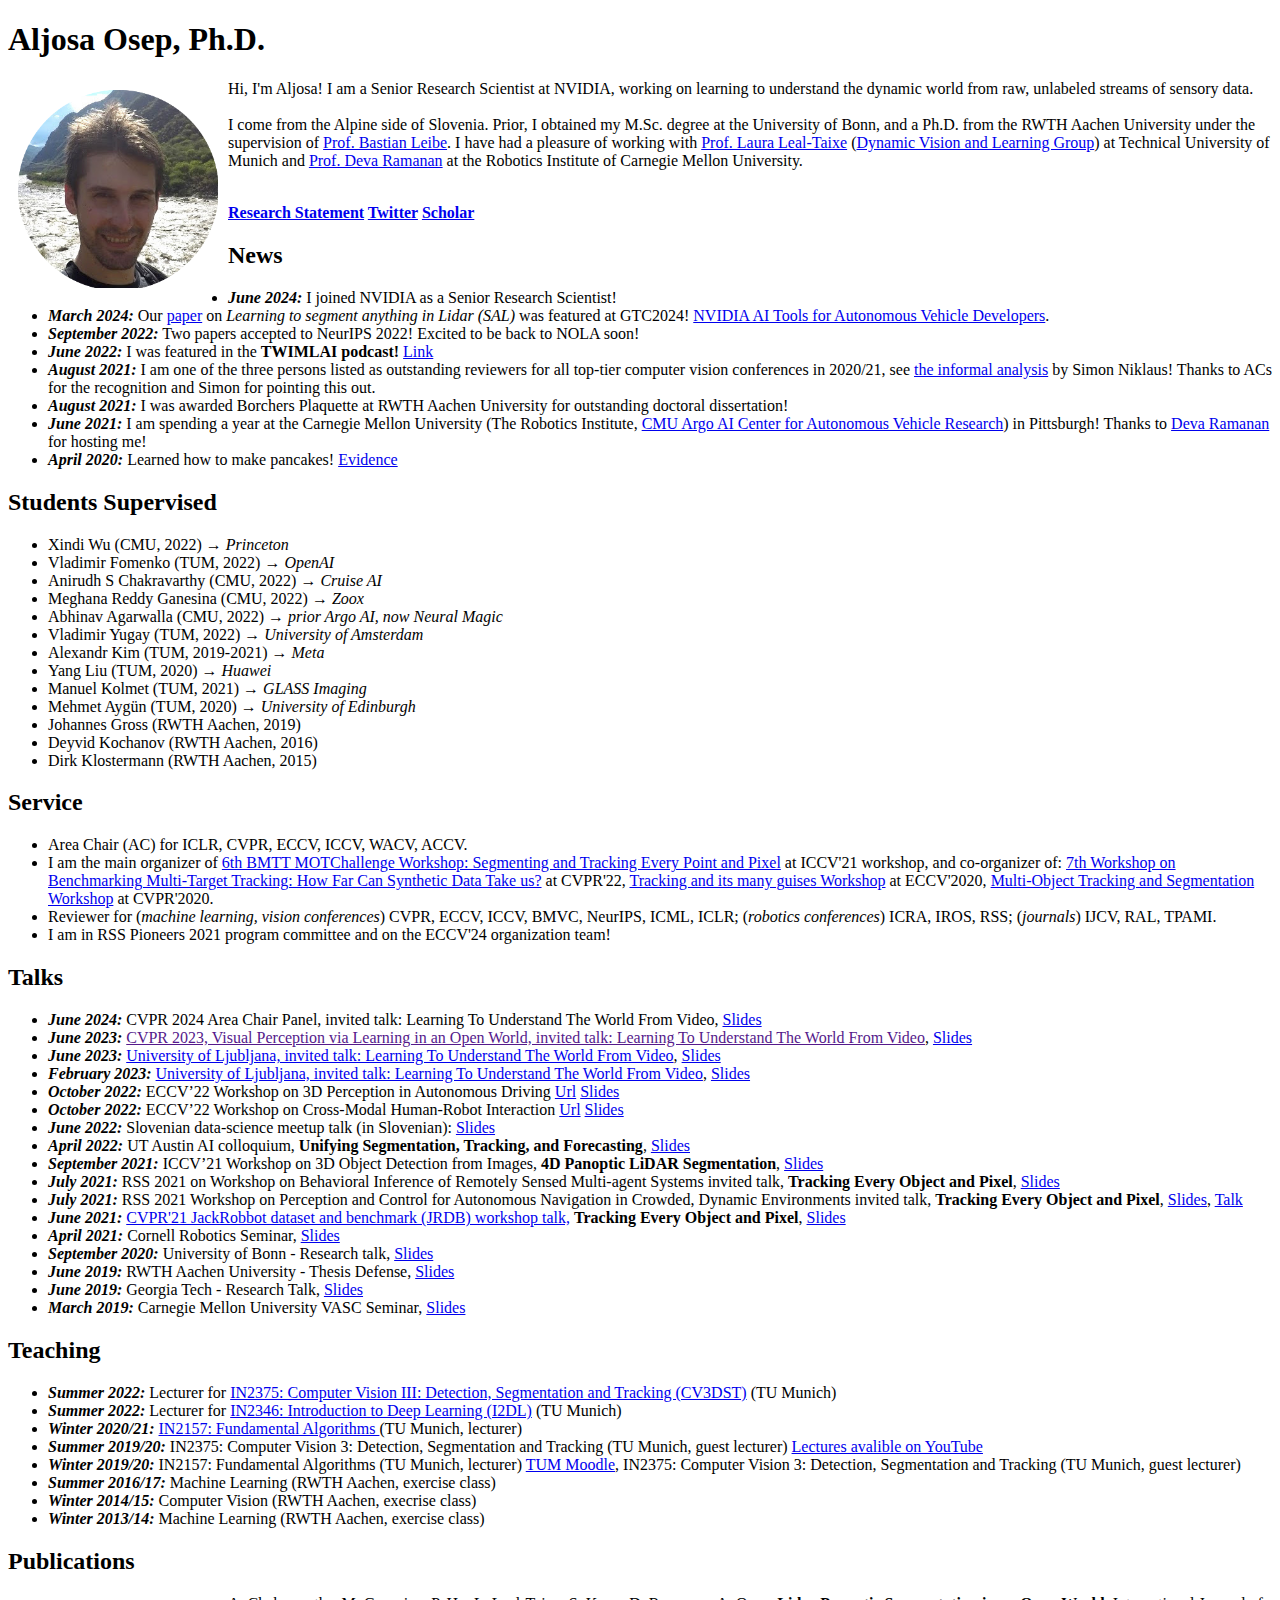
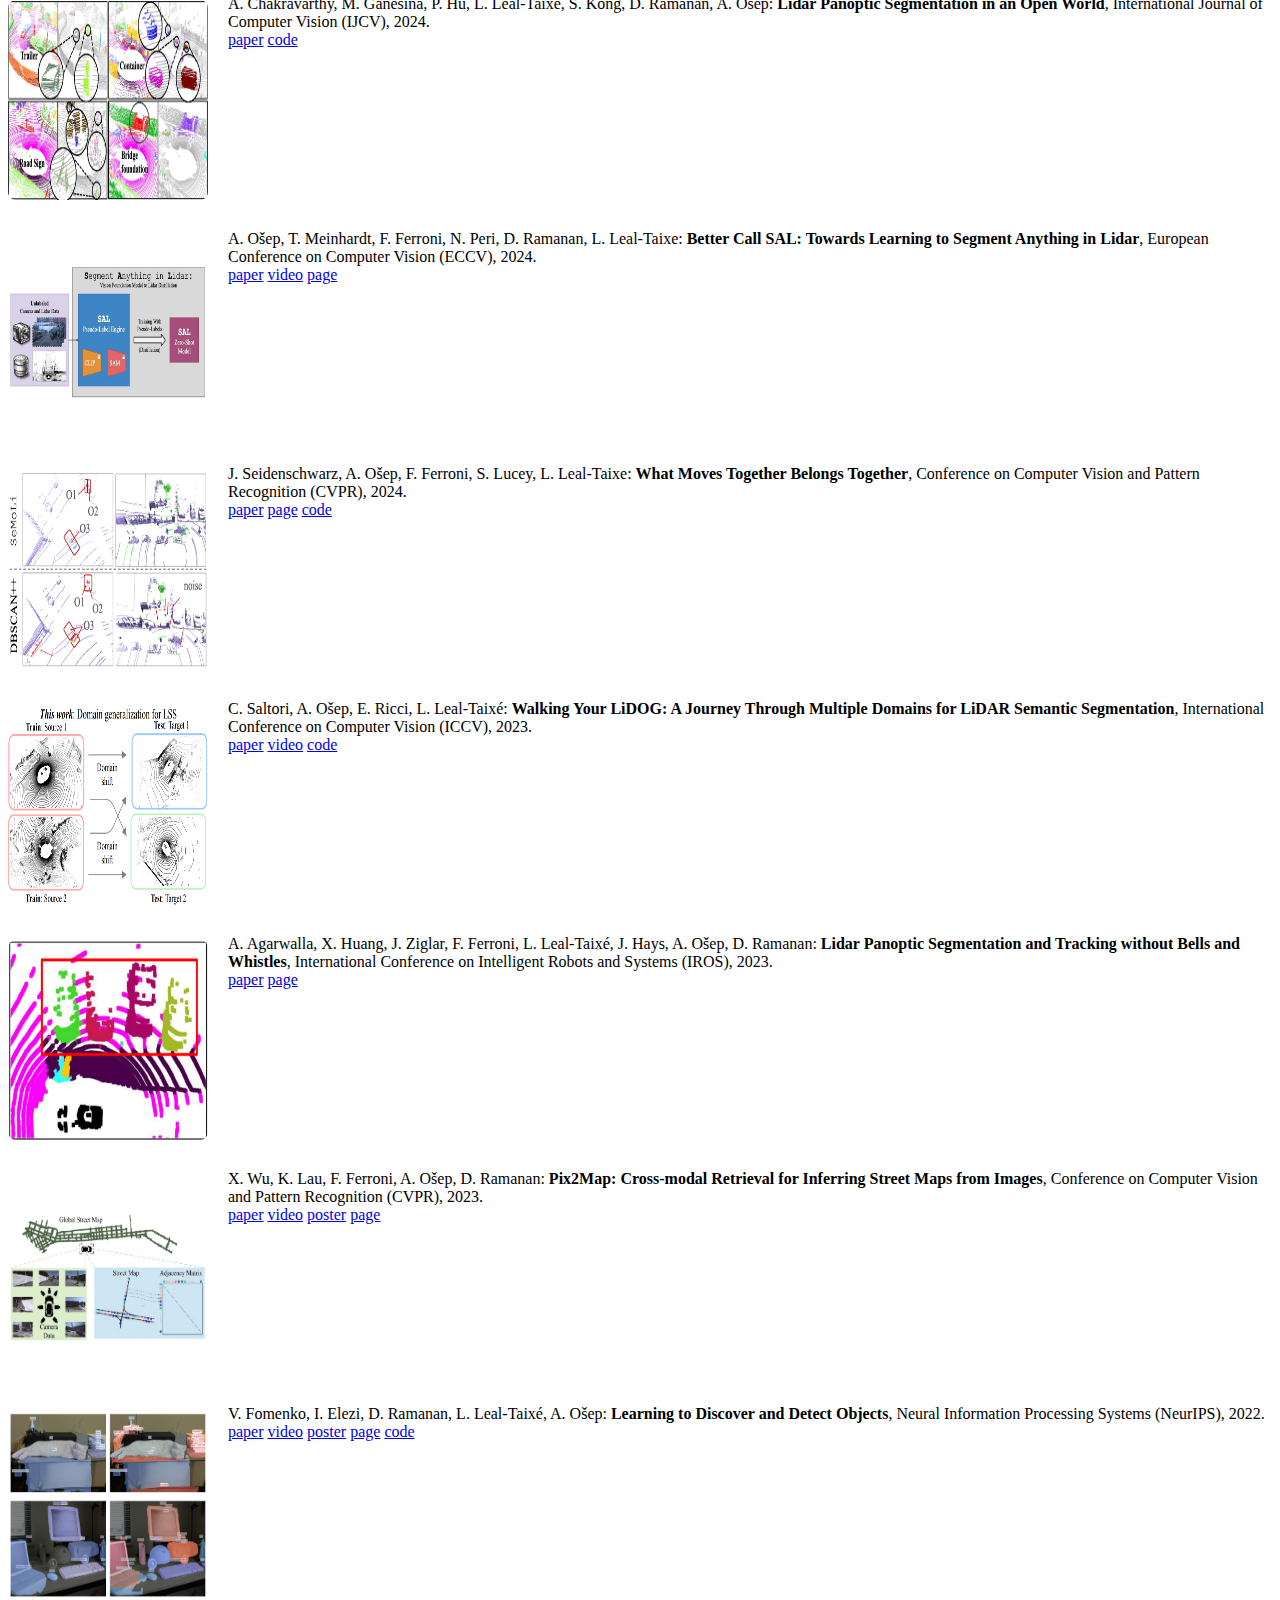
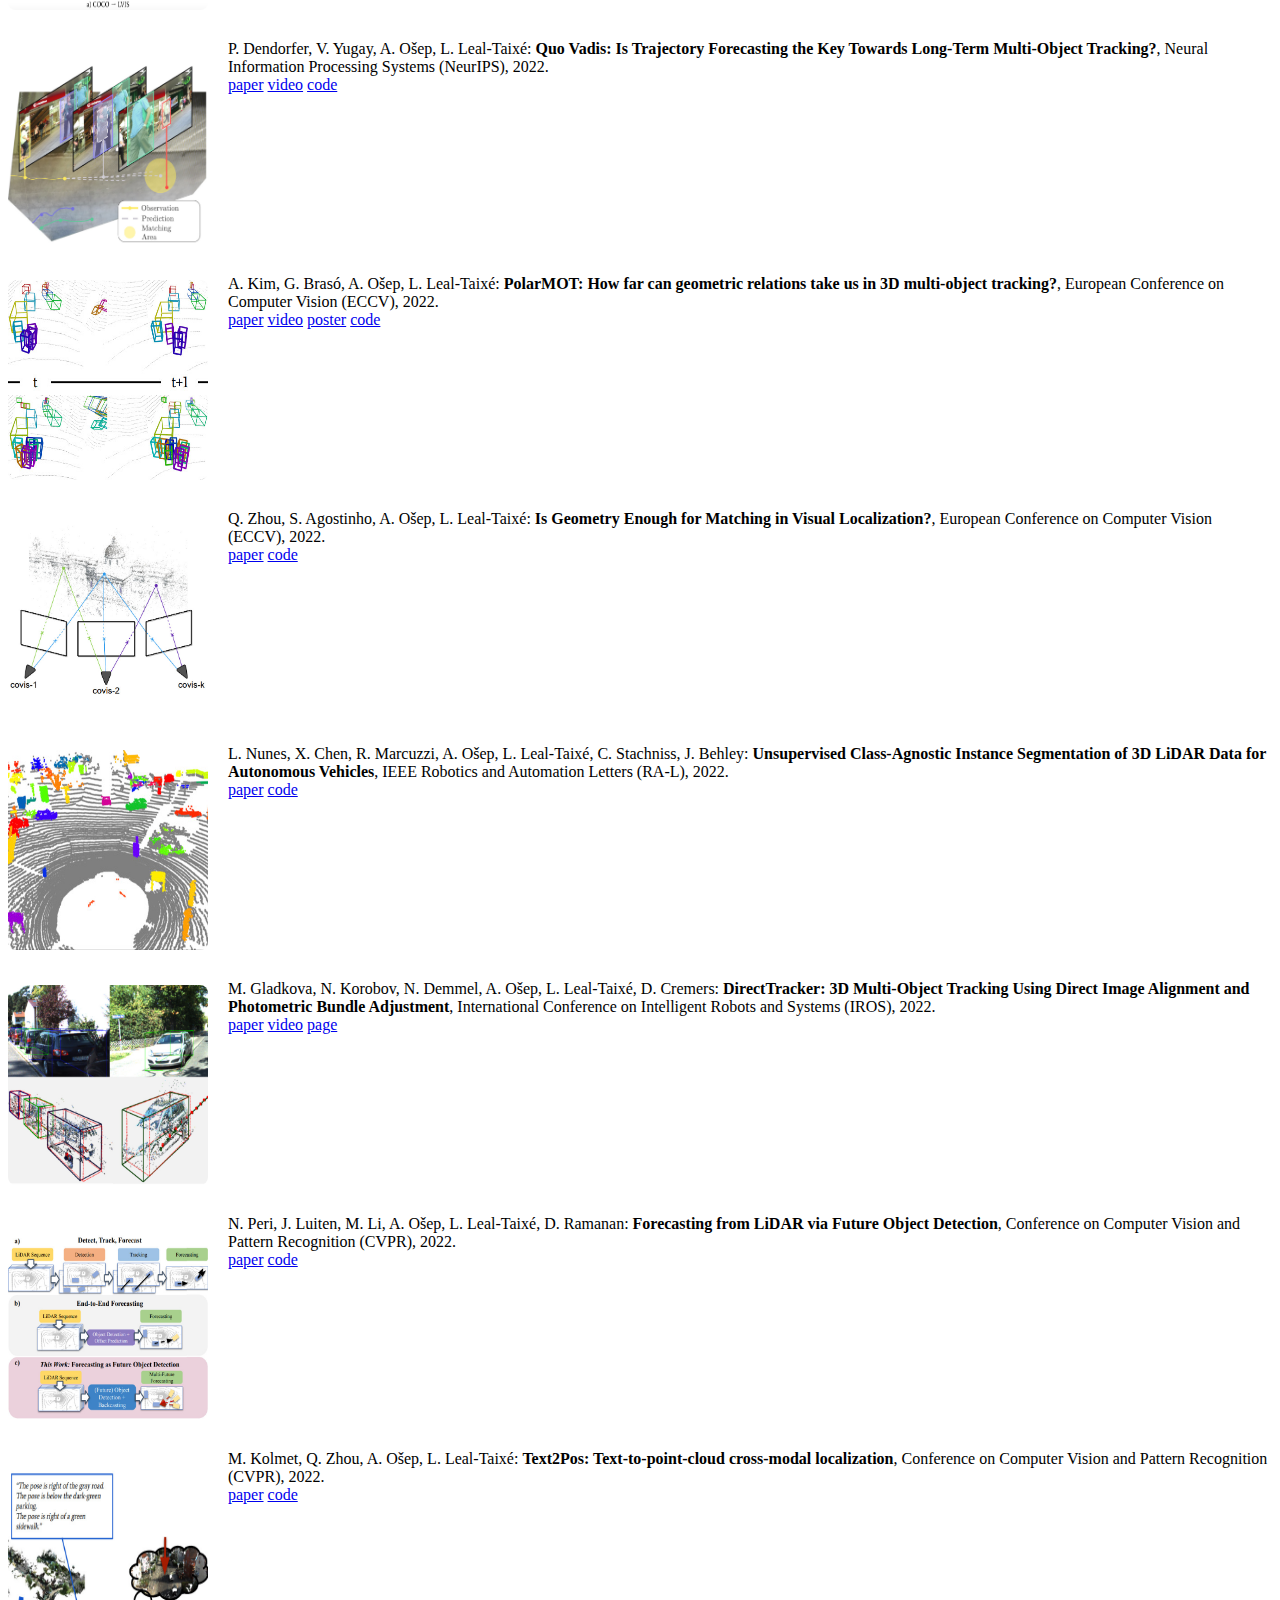
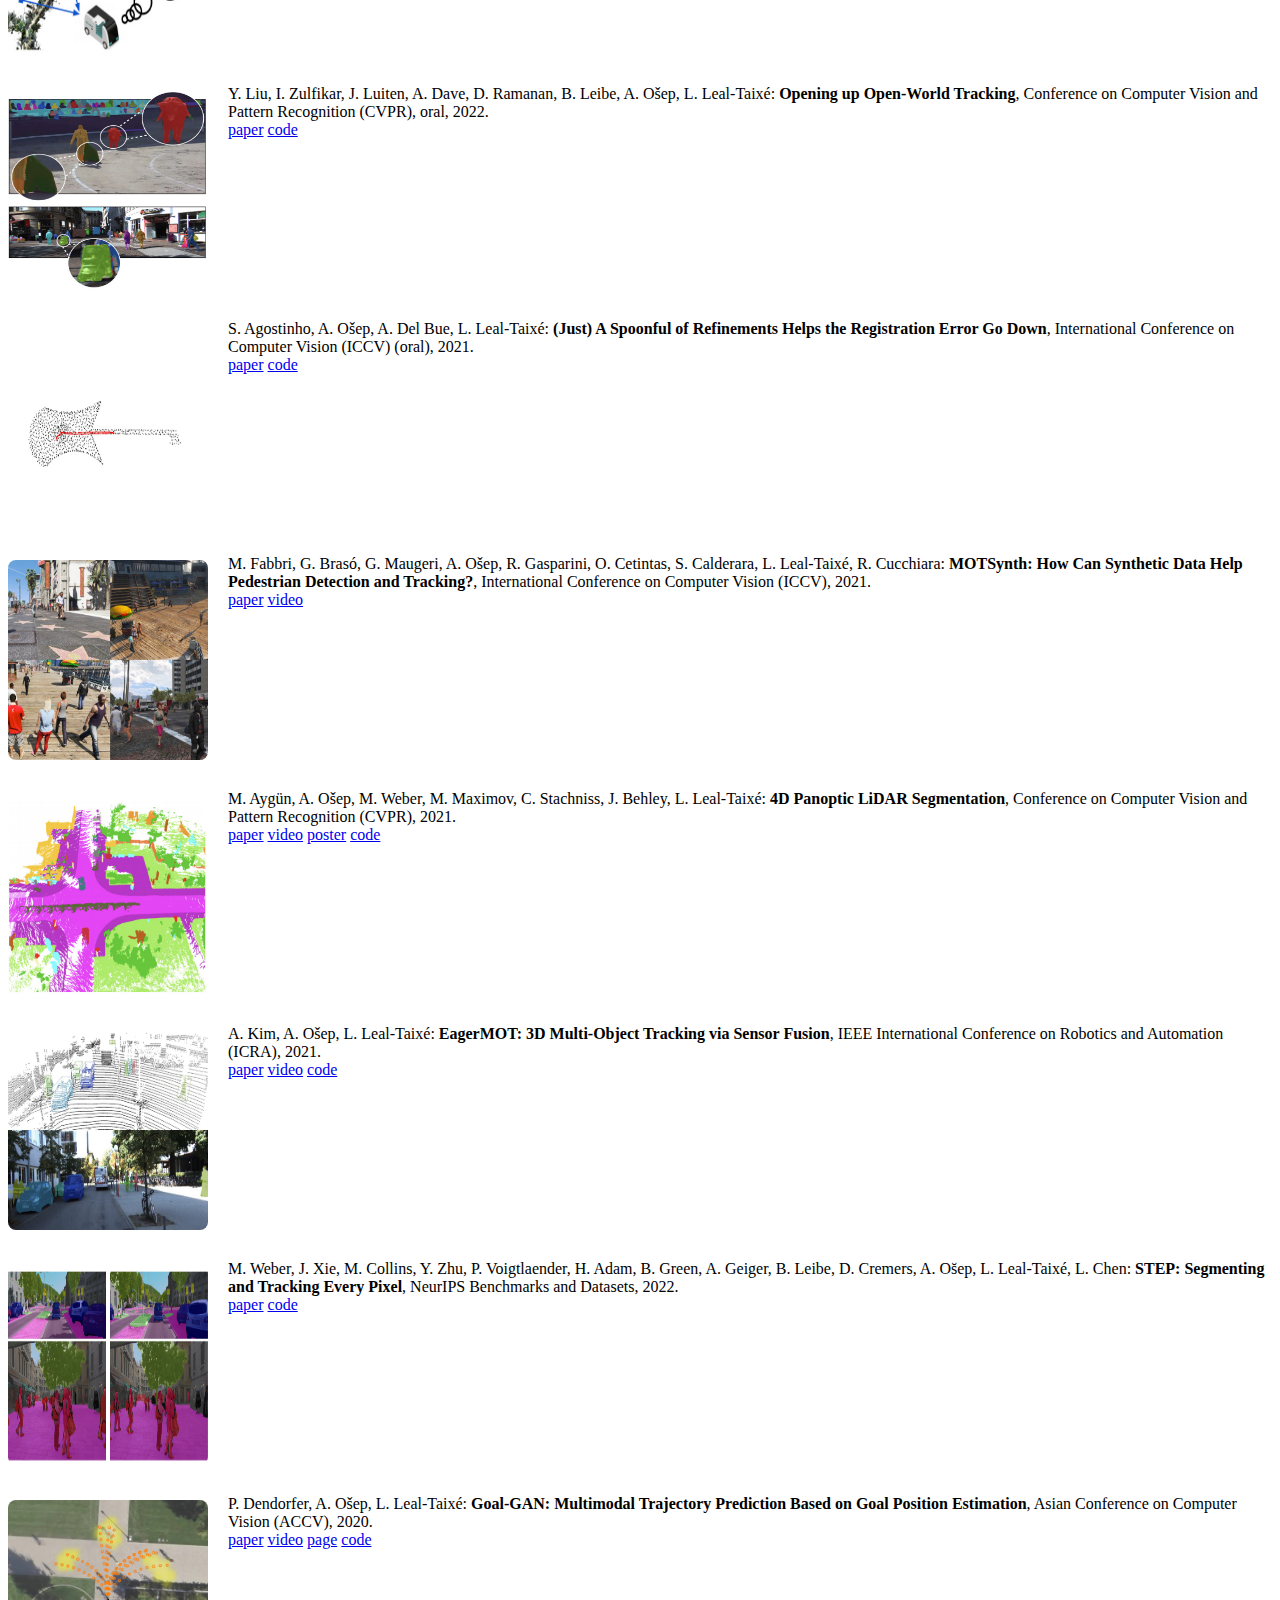
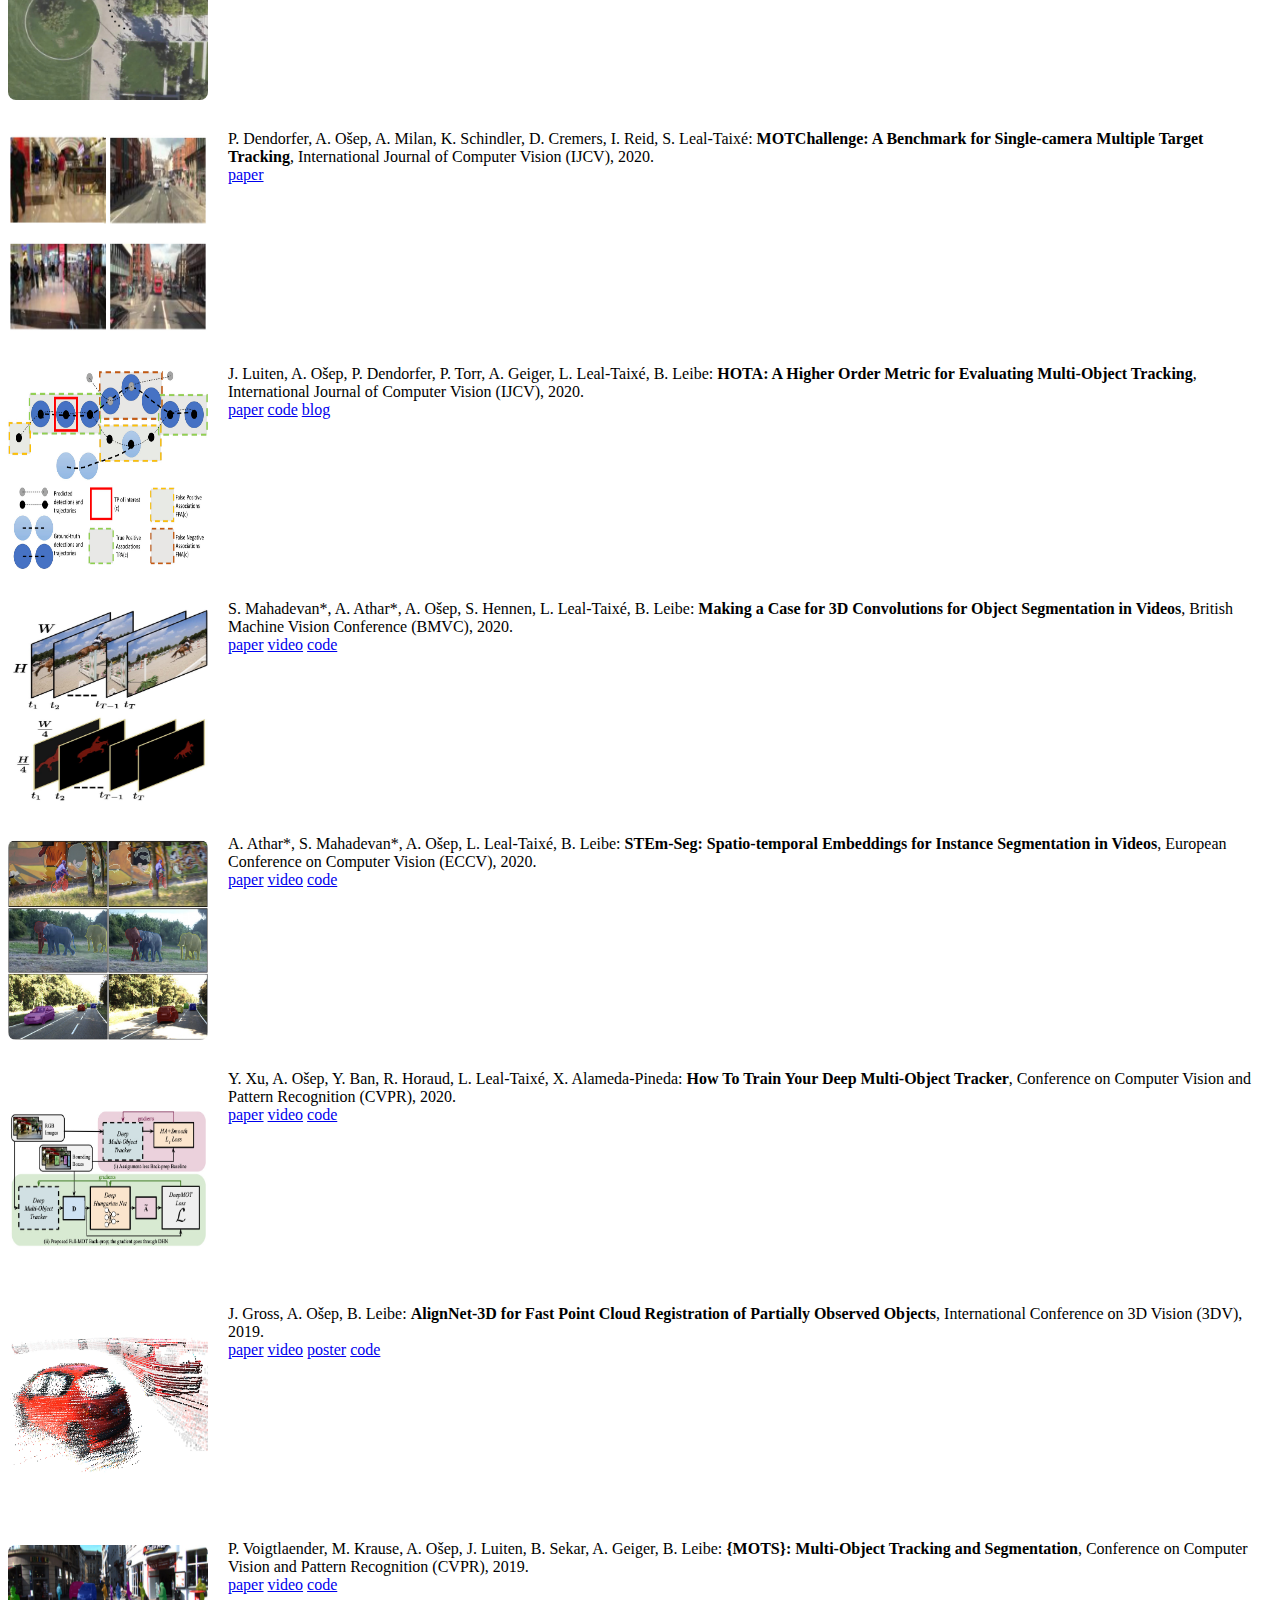
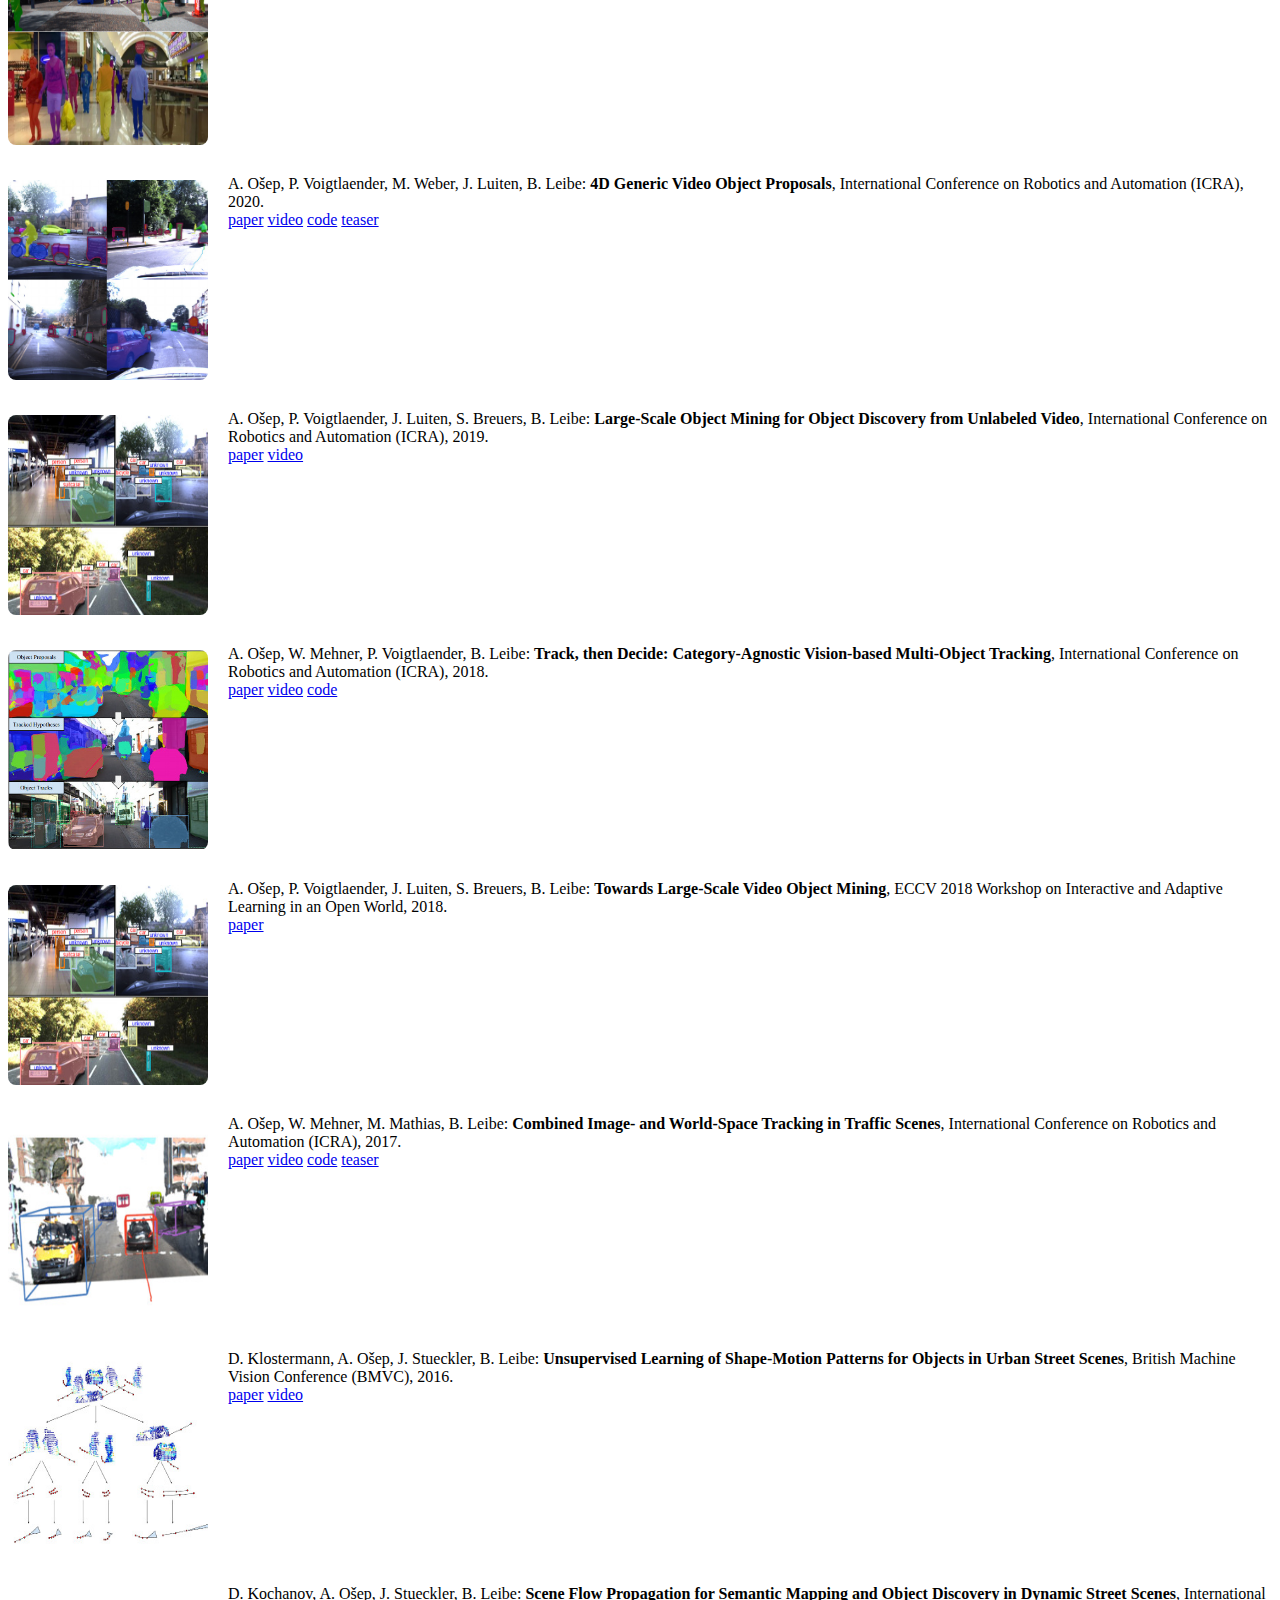
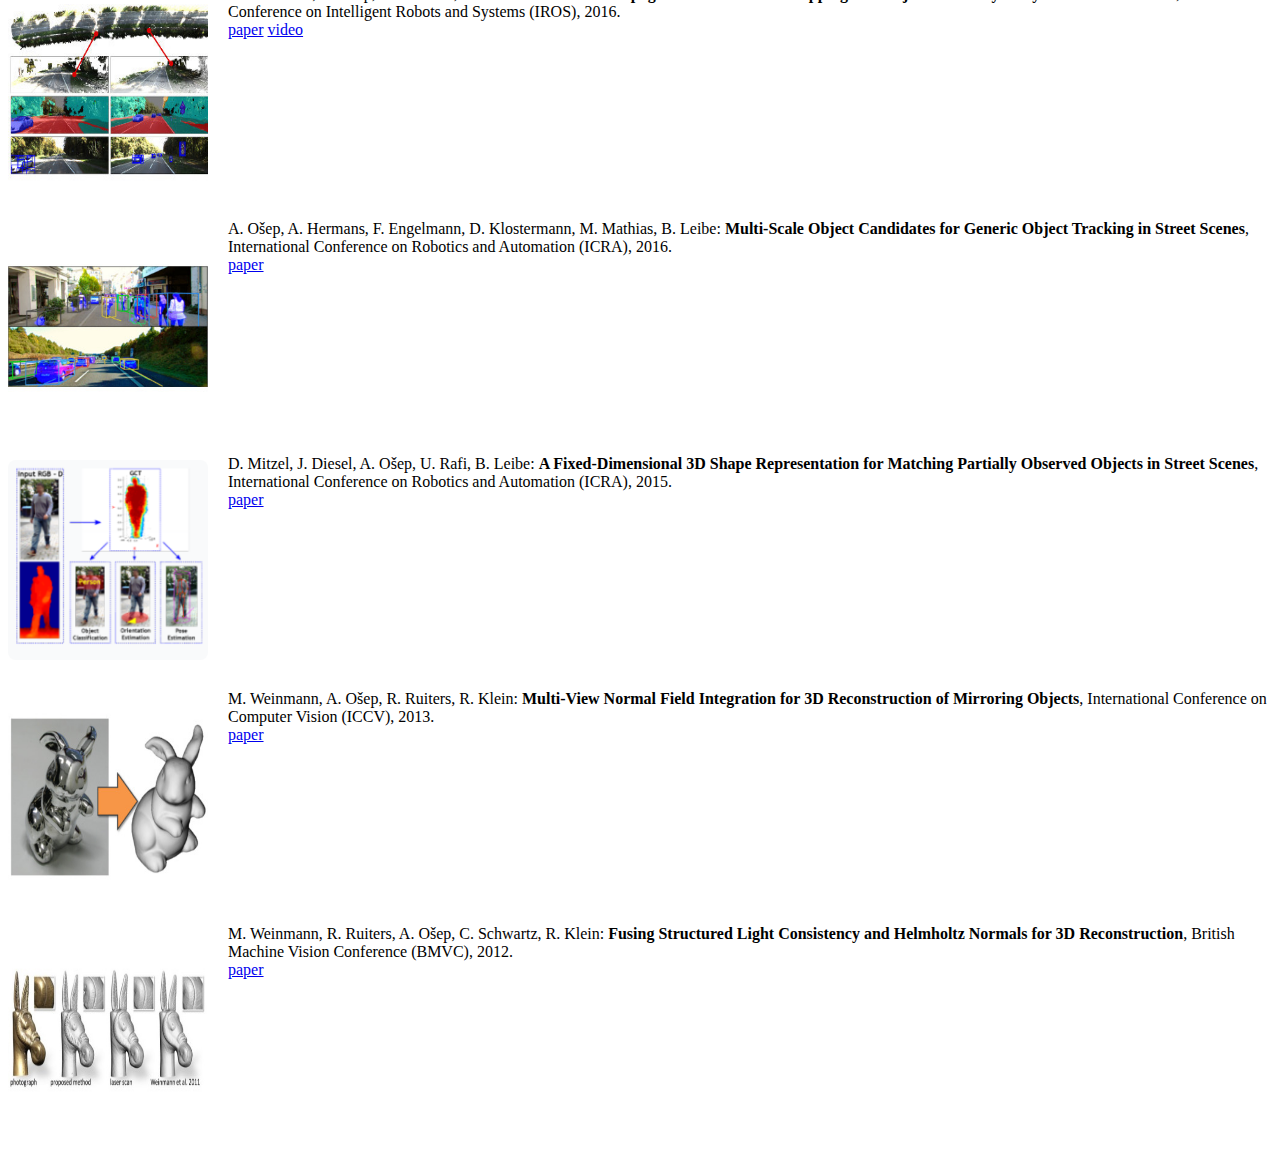
==== commit 21fc9855: "Regenerated content" ====
--- a/index.html
+++ b/index.html
@@ -1,5 +1,3 @@
-<!DOCTYPE html><html lang="en"><head><title>Aljosa's Web Corner</title><link rel="stylesheet" href=https://latex.now.sh/style.min.css /></head><body><h1>Aljosa Osep, Ph.D.</h1><img src="img/aljosa.jpg" alt="In Colombia, my fave" width="200" align="left" style="padding:10px;"><p>Hi, I'm Aljosa! I am a Senior Research Scientist at NVIDIA, working on learning to understand the dynamic world from raw, unlabeled streams of sensory data. <br><br> I come from the Alpine side of Slovenia. Prior, I obtained my M.Sc. degree at the University of Bonn, and a Ph.D. from the RWTH Aachen University under the supervision of <a href="https://www.vision.rwth-aachen.de/person/1/">Prof. Bastian Leibe</a>. I have had a pleasure of working with <a href="https://dvl.in.tum.de/team/lealtaixe/">Prof. Laura Leal-Taixe</a> (<a href="https://dvl.in.tum.de/">Dynamic Vision and Learning Group</a>) at Technical University of Munich and <a href="http://www.cs.cmu.edu/~deva/">Prof. Deva Ramanan</a> at the Robotics Institute of Carnegie Mellon University.</p><br><b><a href="rss_2020_camready.html">Research Statement</a> 
-	<a href="https://twitter.com/AljosaOsep">Twitter</a> 
-	<a href="https://scholar.google.de/scholar?hl=en&as_sdt=0%2C5&q=aljosa+osep&oq=a">Scholar</a></b> <h2>News</h2><ul><li><b><i>June 2024:</i></b> I joined NVIDIA as a Senior Research Scientist!</li><li><b><i>March 2024:</i></b> Our <a href="https://arxiv.org/abs/2403.13129">paper</a> on <i>Learning to segment anything in Lidar (SAL)</i> was featured at GTC2024! <a href="https://youtu.be/LLSuUBObttE?si=WvQFphni5vX7Es5I">NVIDIA AI Tools for Autonomous Vehicle Developers</a>.</li><li><b><i>September 2022:</i></b> Two papers accepted to NeurIPS 2022! Excited to be back to NOLA soon!</a></li><li><b><i>June 2022:</i></b> I was featured in the <b>TWIMLAI podcast!</b> <a href="https://twimlai.com/podcast/twimlai/on-the-path-towards-robot-vision-with-aljosa-osep/">Link</a></li><li><b><i>August 2021:</i></b> I am one of the three persons listed as outstanding reviewers for all top-tier computer vision conferences in 2020/21, see <a href="https://twitter.com/simon_niklaus/status/1433127773409665025?s=20"> the informal analysis</a> by Simon Niklaus! Thanks to ACs for the recognition and Simon for pointing this out.</li><li><b><i>August 2021:</i></b> I was awarded Borchers Plaquette at RWTH Aachen University for outstanding doctoral dissertation!</li><li><b><i>June 2021:</i></b> I am spending a year at the Carnegie Mellon University (The Robotics Institute, <a href="https://labs.ri.cmu.edu/argo-ai-center/">CMU Argo AI Center for Autonomous Vehicle Research</a>) in Pittsburgh! Thanks to <a href="https://www.cs.cmu.edu/~deva/">Deva Ramanan</a> for hosting me!</a></li><li><b><i>April 2020:</i></b> Learned how to make pancakes! <a href="https://photos.app.goo.gl/uMeWKNmqPUcuwyXQ6">Evidence</a></li></ul> <h2>Students Supervised</h2><ul><li>Xindi Wu (CMU, 2022) <span>&#8594;</span> <i>Princeton</i></li><li>Vladimir Fomenko (TUM, 2022) <span>&#8594;</span> <i>OpenAI</i></li><li>Anirudh S Chakravarthy (CMU, 2022) <span>&#8594;</span> <i>Cruise AI</i></li><li>Meghana Reddy Ganesina (CMU, 2022) <span>&#8594;</span> <i>Zoox</i></li><li>Abhinav Agarwalla (CMU, 2022) <span>&#8594;</span> <i>prior Argo AI, now Neural Magic</i></li><li>Vladimir Yugay (TUM, 2022) <span>&#8594;</span> <i>University of Amsterdam</i></li><li>Alexandr Kim (TUM, 2019-2021) <span>&#8594;</span> <i>Meta</i></li><li>Yang Liu (TUM, 2020) <span>&#8594;</span> <i>Huawei</i></li><li>Manuel Kolmet (TUM, 2021) <span>&#8594;</span> <i>GLASS Imaging</i></li><li>Mehmet Aygün (TUM, 2020) <span>&#8594;</span> <i>University of Edinburgh</i></li><li>Johannes Gross (RWTH Aachen, 2019)</li><li>Deyvid Kochanov (RWTH Aachen, 2016)</li><li>Dirk Klostermann (RWTH Aachen, 2015)</li></ul> <h2>Service</h2><ul><li>Area Chair (AC) for ICLR, CVPR, ECCV, ICCV, WACV, ACCV.</li><li>I am the main organizer of <a href="https://motchallenge.net/workshops/bmtt2021">6th BMTT MOTChallenge Workshop: Segmenting and Tracking Every Point and Pixel</a> at ICCV'21 workshop, and co-organizer of: <a href="https://motchallenge.net/workshops/bmtt2022">7th Workshop on Benchmarking Multi-Target Tracking: How Far Can Synthetic Data Take us?</a> at CVPR'22, <a href="http://taodataset.org/workshop/">Tracking and its many guises Workshop</a> at ECCV'2020, <a href="https://motchallenge.net/workshops/bmtt2020">Multi-Object Tracking and Segmentation Workshop</a> at CVPR'2020.</li><li>Reviewer for (<i>machine learning, vision conferences</i>) CVPR, ECCV, ICCV, BMVC, NeurIPS, ICML, ICLR; (<i>robotics conferences</i>) ICRA, IROS, RSS; (<i>journals</i>) IJCV, RAL, TPAMI.</li><li>I am in RSS Pioneers 2021 program committee and on the ECCV'24 organization team!</li></ul> <h2>Talks</h2><ul><li><b><i>June 2024:</i></b> CVPR 2024 Area Chair Panel, invited talk: Learning To Understand The World From Video, <a href="https://docs.google.com/presentation/d/1JCy1TARAlcT0HIT07uRUic1iPsMejIDqYckeRTOvzn8/edit?usp=sharing">Slides</a></li><li><b><i>June 2023:</i></b> <a href="">CVPR 2023, Visual Perception via Learning in an Open World, invited talk: Learning To Understand The World From Video</a>, <a href="https://docs.google.com/presentation/d/1DgNPaJm6WWjgNdIjdDiyaLw5d-2Tu5hvraqWJSmGK3g/edit?usp=sharing">Slides</a></li><li><b><i>June 2023:</i></b> <a href="https://fri.uni-lj.si/sl/dogodek/gostujoce-predavanje-learning-understand-world-video">University of Ljubljana, invited talk: Learning To Understand The World From Video</a>, <a href="https://docs.google.com/presentation/d/1w__6jKhNgzwT66oMcUyKgvGJEwgOVMlH-12WAuAHaKc/edit?usp=sharing">Slides</a></li><li><b><i>February 2023:</i></b> <a href="https://fri.uni-lj.si/sl/dogodek/gostujoce-predavanje-learning-understand-world-video">University of Ljubljana, invited talk: Learning To Understand The World From Video</a>, <a href="https://docs.google.com/presentation/d/1w__6jKhNgzwT66oMcUyKgvGJEwgOVMlH-12WAuAHaKc/edit?usp=sharing">Slides</a></li><li><b><i>October 2022:</i></b> ECCV’22 Workshop on 3D Perception in Autonomous Driving <a href="https://innoviz.tech/eccv-speakers">Url</a> <a href="tbd">Slides</a></li><li><b><i>October 2022:</i></b> ECCV’22 Workshop on Cross-Modal Human-Robot Interaction <a href="https://cross-modal-human-robot-interaction.github.io/speakers.html">Url</a> <a href="tbd">Slides</a></li><li><b><i>June 2022:</i></b> Slovenian data-science meetup talk (in Slovenian): <a href="https://docs.google.com/presentation/d/1snIpyxQaFQYvSvx_V56I1VVqow-3UlSlDw9gIEH8IsI/edit?usp=sharing">Slides</a></li><li><b><i>April 2022:</i></b> UT Austin AI colloquium, <b>Unifying Segmentation, Tracking, and Forecasting</b>, <a href="https://docs.google.com/presentation/d/1us6m0LwJ3_Ai04yS13ztskCwQ4GCU-Vb5uLP41qs9Vc/edit?usp=sharin"g> Slides</a></li><li><b><i>September 2021:</i></b> ICCV’21 Workshop on 3D Object Detection from Images, <b>4D Panoptic LiDAR Segmentation</b>, <a href="https://docs.google.com/presentation/d/1NdMZ1ZHlGMkUBjvLEjcNyR6sWovXPO2OJEF8QrDNqmM/edit?usp=sharing"g> Slides</a></li><li><b><i>July 2021:</i></b> RSS 2021 on Workshop on Behavioral Inference of Remotely Sensed Multi-agent Systems invited talk, <b>Tracking Every Object and Pixel</b>, <a href="https://docs.google.com/presentation/d/1MvjuIpNDPFLveJDWb6IU2QjeKHHhkZv0jk2aFgOdAI0/edit?usp=sharing"> Slides</a></li><li><b><i>July 2021:</i></b> RSS 2021 Workshop on Perception and Control for Autonomous Navigation in Crowded, Dynamic Environments invited talk, <b>Tracking Every Object and Pixel</b>, <a href="https://docs.google.com/presentation/d/1osEVQOwyByzjnrFJ8GD13GY6A2BTufcdZAgX9RPs74k/edit?usp=sharing"> Slides</a>, <a href="https://youtu.be/Crur1kKLFmA"> Talk</a></li><li><b><i>June 2021:</i></b> <a href="https://jrdb.erc.monash.edu/workshops/cvpr2021">CVPR'21 JackRobbot dataset and benchmark (JRDB) workshop talk,</a> <b>Tracking Every Object and Pixel</b>, <a href="https://docs.google.com/presentation/d/1AdtfJFmpbB1Hi6EpcQMzB5ylfk03p2-_DI7ZEgxmz8o/edit?usp=sharing">Slides</a></li><li><b><i>April 2021:</i></b> Cornell Robotics Seminar, <a href="https://docs.google.com/presentation/d/1r19VsfVVRboE-kb4dVCUqz8xNeWKtmxqHDNj27kR4Us/edit?usp=sharing">Slides</a></li><li><b><i>September 2020:</i></b> University of Bonn - Research talk, <a href="https://docs.google.com/presentation/d/1GCDF-FBnXW9i0NrSTqB20BRgpN3uOMxWgGwp3XVzc5A/edit?usp=sharing">Slides</a></li><li><b><i>June 2019:</i></b> RWTH Aachen University - Thesis Defense, <a href="https://docs.google.com/presentation/d/e/2PACX-1vQ4POvCXfiL1fW5zoxpfEoOJDFNUxgbvoGKLWXuyj2rEz6I4xSeYCp9mhIFrxLfM9ckpg8zOlcDlBZ4/pub?start=false&loop=false&delayms=3000">Slides</a></li><li><b><i>June 2019:</i></b> Georgia Tech - Research Talk, <a href="https://docs.google.com/presentation/d/e/2PACX-1vSelDf9pZ8yAeMYGbndWO_OyqR2faPCum5G1vWKvGicB7s7E0LG3oAMD7iSTWiG_-RDT6TwAbg6fb5I/pub?start=false&loop=false&delayms=3000">Slides</a></li><li><b><i>March 2019:</i></b> Carnegie Mellon University VASC Seminar, <a href="https://docs.google.com/presentation/d/e/2PACX-1vTKleY9LI8z4Tc2FIXVd0woFKqMlkXjGwPpNOZTtw1VDUCucoxce4FFCe0Mi6g_wIrtCRv6kv3tw3Wk/pub?start=false&loop=false&delayms=3000">Slides</a></li></ul> <h2>Teaching</h2> <ul><li><b><i>Summer 2022:</i></b> Lecturer for <a href="https://dvl.in.tum.de/teaching/cv3dst-ss22/">IN2375: Computer Vision III: Detection, Segmentation and Tracking (CV3DST)</a> (TU Munich)</li><li><b><i>Summer 2022:</i></b> Lecturer for <a href="https://dvl.in.tum.de/teaching/i2dl-ss22/">IN2346: Introduction to Deep Learning (I2DL)</a> (TU Munich)</li><li><b><i>Winter 2020/21:</i></b> <a href="https://dvl.in.tum.de/teaching/fundalg-ws20/">IN2157: Fundamental Algorithms </a> (TU Munich, lecturer)</li><li><b><i>Summer 2019/20:</i></b> IN2375: Computer Vision 3: Detection, Segmentation and Tracking (TU Munich, guest lecturer) <a href="https://t.co/tTTtpKN2pi?amp=1">Lectures avalible on YouTube</a></li><li><b><i>Winter 2019/20:</i></b> IN2157: Fundamental Algorithms (TU Munich, lecturer) <a href="https://www.moodle.tum.de/course/view.php?id=52150">TUM Moodle</a>, IN2375: Computer Vision 3: Detection, Segmentation and Tracking (TU Munich, guest lecturer)</li><li><b><i>Summer 2016/17:</i></b> Machine Learning (RWTH Aachen, exercise class)</li><li><b><i>Winter 2014/15:</i></b> Computer Vision (RWTH Aachen, execrise class)</li><li><b><i>Winter 2013/14:</i></b> Machine Learning (RWTH Aachen, exercise class)</li></ul> <h2>Publications</h2> <div class="thebibliography"><div><div style="float: left; margin: 5px 20px 10px 0px;"><img src="img/thumb/anirudh_ijcv_2024.jpg" width="200" height="200" style="border-radius: 8px;"/></div><div><p class="bibitem" ><span class="biblabel"></span> A. Chakravarthy, M. Ganesina, P. Hu, L. Leal-Taixe, S. Kong, D. Ramanan, A. Osep: <b>Lidar Panoptic Segmentation in an Open World</b>, International Journal of Computer Vision (IJCV), 2024.  </br> <a href="https://github.com/g-meghana-reddy/open-world-panoptic-segmentation" target="_blank">code</a> <a href="https://arxiv.org/abs/2409.14273" target="_blank">paper</a>  </p></div></div><br clear="all" /><div><div style="float: left; margin: 5px 20px 10px 0px;"><img src="img/thumb/osep_arxiv_2024.jpg" width="200" height="200" style="border-radius: 8px;"/></div><div><p class="bibitem" ><span class="biblabel"></span> A. Ošep, T. Meinhardt, F. Ferroni, N. Peri, D. Ramanan, L. Leal-Taixe: <b>Better Call SAL: Towards Learning to Segment Anything in Lidar</b>, European Conference on Computer Vision (ECCV), 2024.  </br> <a href="https://research.nvidia.com/labs/dvl/projects/sal" target="_blank">page</a> <a href="https://youtu.be/IwFl8l8_P5U?si=C7GEYncqfrvcy_DY" target="_blank">video</a> <a href="https://arxiv.org/abs/2403.13129" target="_blank">paper</a>  </p></div></div><br clear="all" /><div><div style="float: left; margin: 5px 20px 10px 0px;"><img src="img/thumb/seidenschwarz_cvpr_2024.jpg" width="200" height="200" style="border-radius: 8px;"/></div><div><p class="bibitem" ><span class="biblabel"></span> J. Seidenschwarz, A. Ošep, F. Ferroni, S. Lucey, L. Leal-Taixe: <b>What Moves Together Belongs Together</b>, Conference on Computer Vision and Pattern Recognition (CVPR), 2024.  </br> <a href="https://github.com/dvl-tum/SeMoLi" target="_blank">code</a> <a href="https://research.nvidia.com/labs/dvl/projects/semoli" target="_blank">page</a> <a href="https://arxiv.org/abs/2402.19463" target="_blank">paper</a>  </p></div></div><br clear="all" /><div><div style="float: left; margin: 5px 20px 10px 0px;"><img src="img/thumb/saltori_iccv_2023.jpg" width="200" height="200" style="border-radius: 8px;"/></div><div><p class="bibitem" ><span class="biblabel"></span> C. Saltori, A. Ošep, E. Ricci, L. Leal-Taixé: <b>Walking Your LiDOG: A Journey Through Multiple Domains for LiDAR Semantic Segmentation</b>, International Conference on Computer Vision (ICCV), 2023.  </br> <a href="https://www.youtube.com/watch?v=IKOppoT8cIE&ab_channel=CristianoSaltori" target="_blank">video</a> <a href="https://github.com/saltoricristiano/LiDOG" target="_blank">code</a> <a href="https://arxiv.org/abs/2304.11705" target="_blank">paper</a>  </p></div></div><br clear="all" /><div><div style="float: left; margin: 5px 20px 10px 0px;"><img src="img/thumb/agarwalla_iros_2023.jpg" width="200" height="200" style="border-radius: 8px;"/></div><div><p class="bibitem" ><span class="biblabel"></span> A. Agarwalla, X. Huang, J. Ziglar, F. Ferroni, L. Leal-Taixé, J. Hays, A. Ošep, D. Ramanan: <b>Lidar Panoptic Segmentation and Tracking without Bells and Whistles</b>, International Conference on Intelligent Robots and Systems (IROS), 2023.  </br> <a href="https://mostlps.github.io/" target="_blank">page</a> <a href="https://mostlps.github.io/assets/paper.pdf" target="_blank">paper</a>  </p></div></div><br clear="all" /><div><div style="float: left; margin: 5px 20px 10px 0px;"><img src="img/thumb/wu_arxiv_2023.jpg" width="200" height="200" style="border-radius: 8px;"/></div><div><p class="bibitem" ><span class="biblabel"></span> X. Wu, K. Lau, F. Ferroni, A. Ošep, D. Ramanan: <b>Pix2Map: Cross-modal Retrieval for Inferring Street Maps from Images</b>, Conference on Computer Vision and Pattern Recognition (CVPR), 2023.  </br> <a href="https://drive.google.com/file/d/1o0rrnxCcVRtqJNzlM7v9GW-XBPiGqet4/view" target="_blank">poster</a> <a href="https://youtu.be/18VtggvpynY" target="_blank">video</a> <a href="https://pix2map.github.io" target="_blank">page</a> <a href="https://arxiv.org/abs/2301.04224" target="_blank">paper</a>  </p></div></div><br clear="all" /><div><div style="float: left; margin: 5px 20px 10px 0px;"><img src="img/thumb/fomenko_neurips_2022.jpg" width="200" height="200" style="border-radius: 8px;"/></div><div><p class="bibitem" ><span class="biblabel"></span> V. Fomenko, I. Elezi, D. Ramanan, L. Leal-Taixé, A. Ošep: <b>Learning to Discover and Detect Objects</b>, Neural Information Processing Systems (NeurIPS), 2022.  </br> <a href="https://vlfom.github.io/RNCDL/" target="_blank">page</a> <a href="https://drive.google.com/file/d/1gDwgv-nKM3btpCqPU98RdC7ztuHu2cYF/view" target="_blank">poster</a> <a href="https://www.youtube.com/watch?v=zWpUnXNplfQ" target="_blank">video</a> <a href="https://github.com/vlfom/RNCDL" target="_blank">code</a> <a href="https://arxiv.org/abs/2210.10774" target="_blank">paper</a>  </p></div></div><br clear="all" /><div><div style="float: left; margin: 5px 20px 10px 0px;"><img src="img/thumb/dendorfer_neurips_2022.jpg" width="200" height="200" style="border-radius: 8px;"/></div><div><p class="bibitem" ><span class="biblabel"></span> P. Dendorfer, V. Yugay, A. Ošep, L. Leal-Taixé: <b>Quo Vadis: Is Trajectory Forecasting the Key Towards
-Long-Term Multi-Object Tracking?</b>, Neural Information Processing Systems (NeurIPS), 2022.  </br> <a href="https://www.youtube.com/watch?v=LcjNoLtieBw" target="_blank">video</a> <a href="https://github.com/dendorferpatrick/QuoVadis" target="_blank">code</a> <a href="https://arxiv.org/abs/2210.07681" target="_blank">paper</a>  </p></div></div><br clear="all" /><div><div style="float: left; margin: 5px 20px 10px 0px;"><img src="img/thumb/kim_eccv_2022.jpg" width="200" height="200" style="border-radius: 8px;"/></div><div><p class="bibitem" ><span class="biblabel"></span> A. Kim, G. Brasó, A. Ošep, L. Leal-Taixé: <b>PolarMOT: How far can geometric relations take us in 3D multi-object tracking?</b>, European Conference on Computer Vision (ECCV), 2022.  </br> <a href="https://youtu.be/kYOInmOeMbM" target="_blank">video</a> <a href="https://polarmot.github.io/figures/poster.jpg" target="_blank">poster</a> <a href="https://polarmot.github.io/" target="_blank">code</a> <a href="https://arxiv.org/abs/2208.01957" target="_blank">paper</a>  </p></div></div><br clear="all" /><div><div style="float: left; margin: 5px 20px 10px 0px;"><img src="img/thumb/zhou_eccv_2022.jpg" width="200" height="200" style="border-radius: 8px;"/></div><div><p class="bibitem" ><span class="biblabel"></span> Q. Zhou, S. Agostinho, A. Ošep, L. Leal-Taixé: <b>Is Geometry Enough for Matching in Visual Localization?</b>, European Conference on Computer Vision (ECCV), 2022.  </br> <a href="https://arxiv.org/pdf/2203.12979.pdf" target="_blank">paper</a> <a href="https://github.com/dvl-tum/gomatch" target="_blank">code</a>  </p></div></div><br clear="all" /><div><div style="float: left; margin: 5px 20px 10px 0px;"><img src="img/thumb/nunes_ral_2022.jpg" width="200" height="200" style="border-radius: 8px;"/></div><div><p class="bibitem" ><span class="biblabel"></span> L. Nunes, X. Chen, R. Marcuzzi, A. Ošep, L. Leal-Taixé, C. Stachniss, J. Behley: <b>Unsupervised Class-Agnostic Instance Segmentation of 3D LiDAR Data for Autonomous Vehicles</b>, IEEE Robotics and Automation Letters (RA-L), 2022.  </br> <a href="https://github.com/PRBonn/3DUIS" target="_blank">code</a> <a href="https://www.ipb.uni-bonn.de/pdfs/nunes2022ral-iros.pdf" target="_blank">paper</a>  </p></div></div><br clear="all" /><div><div style="float: left; margin: 5px 20px 10px 0px;"><img src="img/thumb/gladkova_iros_2022.jpg" width="200" height="200" style="border-radius: 8px;"/></div><div><p class="bibitem" ><span class="biblabel"></span> M. Gladkova, N. Korobov, N. Demmel, A. Ošep, L. Leal-Taixé, D. Cremers: <b>DirectTracker: 3D Multi-Object Tracking Using Direct Image Alignment and Photometric Bundle Adjustment</b>, International Conference on Intelligent Robots and Systems (IROS), 2022.  </br> <a href="https://youtu.be/hpm7bkGLdjs" target="_blank">video</a> <a href="https://arxiv.org/abs/2209.14965" target="_blank">paper</a> <a href="https://vision.in.tum.de/research/vslam/directtracker" target="_blank">page</a>  </p></div></div><br clear="all" /><div><div style="float: left; margin: 5px 20px 10px 0px;"><img src="img/thumb/peri_cvpr_2022.jpg" width="200" height="200" style="border-radius: 8px;"/></div><div><p class="bibitem" ><span class="biblabel"></span> N. Peri, J. Luiten, M. Li, A. Ošep, L. Leal-Taixé, D. Ramanan: <b>Forecasting from LiDAR via Future Object Detection</b>, Conference on Computer Vision and Pattern Recognition (CVPR), 2022.  </br> <a href="https://github.com/neeharperi/FutureDet" target="_blank">code</a> <a href="https://arxiv.org/abs/2203.16297" target="_blank">paper</a>  </p></div></div><br clear="all" /><div><div style="float: left; margin: 5px 20px 10px 0px;"><img src="img/thumb/kolmet_cvpr_2022.jpg" width="200" height="200" style="border-radius: 8px;"/></div><div><p class="bibitem" ><span class="biblabel"></span> M. Kolmet, Q. Zhou, A. Ošep, L. Leal-Taixé: <b>Text2Pos: Text-to-point-cloud cross-modal localization</b>, Conference on Computer Vision and Pattern Recognition (CVPR), 2022.  </br> <a href="https://text2pos.github.io/" target="_blank">code</a> <a href="https://arxiv.org/abs/2203.15125" target="_blank">paper</a>  </p></div></div><br clear="all" /><div><div style="float: left; margin: 5px 20px 10px 0px;"><img src="img/thumb/liu_cvpr_2022.jpg" width="200" height="200" style="border-radius: 8px;"/></div><div><p class="bibitem" ><span class="biblabel"></span> Y. Liu, I. Zulfikar, J. Luiten, A. Dave, D. Ramanan, B. Leibe, A. Ošep, L. Leal-Taixé: <b>Opening up Open-World Tracking</b>, Conference on Computer Vision and Pattern Recognition (CVPR), oral, 2022.  </br> <a href="https://openworldtracking.github.io/" target="_blank">code</a> <a href="https://arxiv.org/abs/2104.11221" target="_blank">paper</a>  </p></div></div><br clear="all" /><div><div style="float: left; margin: 5px 20px 10px 0px;"><img src="img/thumb/agostinho_iccv_2021.jpg" width="200" height="200" style="border-radius: 8px;"/></div><div><p class="bibitem" ><span class="biblabel"></span> S. Agostinho, A. Ošep, A. Del Bue, L. Leal-Taixé: <b>(Just) A Spoonful of Refinements Helps the Registration Error Go Down</b>, International Conference on Computer Vision (ICCV) (oral), 2021.  </br> <a href="https://github.com/SergioRAgostinho/just-a-spoonful" target="_blank">code</a> <a href="https://arxiv.org/abs/2108.03257" target="_blank">paper</a>  </p></div></div><br clear="all" /><div><div style="float: left; margin: 5px 20px 10px 0px;"><img src="img/thumb/fabri_iccv_2021.jpg" width="200" height="200" style="border-radius: 8px;"/></div><div><p class="bibitem" ><span class="biblabel"></span> M. Fabbri, G. Brasó, G. Maugeri, A. Ošep, R. Gasparini, O. Cetintas, S. Calderara, L. Leal-Taixé, R. Cucchiara: <b>MOTSynth: How Can Synthetic Data Help Pedestrian Detection and Tracking?</b>, International Conference on Computer Vision (ICCV), 2021.  </br> <a href="https://youtu.be/0k8M1lT6KcE" target="_blank">video</a> <a href="https://arxiv.org/abs/2108.09518" target="_blank">paper</a>  </p></div></div><br clear="all" /><div><div style="float: left; margin: 5px 20px 10px 0px;"><img src="img/thumb/ayguen_cvpr_2021.jpg" width="200" height="200" style="border-radius: 8px;"/></div><div><p class="bibitem" ><span class="biblabel"></span> M. Aygün, A. Ošep, M. Weber, M. Maximov, C. Stachniss, J. Behley, L. Leal-Taixé: <b>4D Panoptic LiDAR Segmentation</b>, Conference on Computer Vision and Pattern Recognition (CVPR), 2021.  </br> <a href="https://github.com/mehmetaygun/4d-pls" target="_blank">code</a> <a href="https://drive.google.com/file/d/1X72Cv-YNEKK0KbtSoYjsZ9En2JN7tEj2/view?usp=sharing" target="_blank">poster</a> <a href="https://www.youtube.com/watch?v=29ft_i78mDE&ab_channel=DynamicVisionandLearningGroup" target="_blank">video</a> <a href="https://arxiv.org/abs/2102.12472" target="_blank">paper</a>  </p></div></div><br clear="all" /><div><div style="float: left; margin: 5px 20px 10px 0px;"><img src="img/thumb/kim_icra_2021.jpg" width="200" height="200" style="border-radius: 8px;"/></div><div><p class="bibitem" ><span class="biblabel"></span> A. Kim, A. Ošep, L. Leal-Taixé: <b>EagerMOT: 3D Multi-Object Tracking via Sensor Fusion</b>, IEEE International Conference on Robotics and
-Automation (ICRA), 2021.  </br> <a href="https://github.com/aleksandrkim61/EagerMOT" target="_blank">code</a> <a href="https://youtu.be/k8pKpvbenoM" target="_blank">video</a> <a href="https://arxiv.org/abs/2104.14682" target="_blank">paper</a>  </p></div></div><br clear="all" /><div><div style="float: left; margin: 5px 20px 10px 0px;"><img src="img/thumb/weber_neurips_2021.jpg" width="200" height="200" style="border-radius: 8px;"/></div><div><p class="bibitem" ><span class="biblabel"></span> M. Weber, J. Xie, M. Collins, Y. Zhu, P. Voigtlaender, H. Adam, B. Green, A. Geiger, B. Leibe, D. Cremers, A. Os̆ep, L. Leal-Taixé, L. Chen: <b>STEP: Segmenting and Tracking Every Pixel</b>, NeurIPS Benchmarks and Datasets, 2022.  </br> <a href="https://github.com/google-research/deeplab2" target="_blank">code</a> <a href="https://arxiv.org/abs/2102.11859" target="_blank">paper</a>  </p></div></div><br clear="all" /><div><div style="float: left; margin: 5px 20px 10px 0px;"><img src="img/thumb/dendorfer_accv_2020.jpg" width="200" height="200" style="border-radius: 8px;"/></div><div><p class="bibitem" ><span class="biblabel"></span> P. Dendorfer, A. Ošep, L. Leal-Taixé: <b>Goal-GAN: Multimodal Trajectory Prediction Based on Goal Position Estimation</b>, Asian Conference on Computer Vision (ACCV), 2020.  </br> <a href="https://dendorferpatrick.github.io/GoalGAN/" target="_blank">page</a> <a href="https://github.com/dendorferpatrick/GoalGAN" target="_blank">code</a> <a href="https://youtu.be/SoMbBNpAQOw" target="_blank">video</a> <a href="https://arxiv.org/pdf/2010.01114" target="_blank">paper</a>  </p></div></div><br clear="all" /><div><div style="float: left; margin: 5px 20px 10px 0px;"><img src="img/thumb/dendorfer_ijcv_2020.jpg" width="200" height="200" style="border-radius: 8px;"/></div><div><p class="bibitem" ><span class="biblabel"></span> P. Dendorfer, A. Ošep, A. Milan, K. Schindler, D. Cremers, I. Reid, S. Leal-Taixé: <b>MOTChallenge: A Benchmark for Single-camera Multiple Target Tracking</b>, International Journal of Computer Vision (IJCV), 2020.  </br> <a href="https://arxiv.org/abs/2010.07548" target="_blank">paper</a>  </p></div></div><br clear="all" /><div><div style="float: left; margin: 5px 20px 10px 0px;"><img src="img/thumb/luiten_ijcv_2020.jpg" width="200" height="200" style="border-radius: 8px;"/></div><div><p class="bibitem" ><span class="biblabel"></span> J. Luiten, A. Ošep, P. Dendorfer, P. Torr, A. Geiger, L. Leal-Taixé, B. Leibe: <b>HOTA: A Higher Order Metric for Evaluating Multi-Object Tracking</b>, International Journal of Computer Vision (IJCV), 2020.  </br> <a href="https://github.com/JonathonLuiten/TrackEval" target="_blank">code</a> <a href="https://jonathonluiten.medium.com/how-to-evaluate-tracking-with-the-hota-metrics-754036d183e1" target="_blank">blog</a> <a href="https://arxiv.org/pdf/2009.07736.pdf" target="_blank">paper</a>  </p></div></div><br clear="all" /><div><div style="float: left; margin: 5px 20px 10px 0px;"><img src="img/thumb/mahadevan_bmvc_2020.jpg" width="200" height="200" style="border-radius: 8px;"/></div><div><p class="bibitem" ><span class="biblabel"></span> S. Mahadevan*, A. Athar*, A. Ošep, S. Hennen, L. Leal-Taixé, B. Leibe: <b>Making a Case for 3D Convolutions for Object Segmentation in Videos</b>, British Machine Vision Conference (BMVC), 2020.  </br> <a href="https://github.com/sabarim/3DC-Seg" target="_blank">code</a> <a href="https://www.youtube.com/watch?v=vU3g2mpL1XA&ab_channel=RWTHVision" target="_blank">video</a> <a href="https://arxiv.org/pdf/2008.11516" target="_blank">paper</a>  </p></div></div><br clear="all" /><div><div style="float: left; margin: 5px 20px 10px 0px;"><img src="img/thumb/athar_eccv_2020.jpg" width="200" height="200" style="border-radius: 8px;"/></div><div><p class="bibitem" ><span class="biblabel"></span> A. Athar*, S. Mahadevan*, A. Ošep, L. Leal-Taixé, B. Leibe: <b>STEm-Seg: Spatio-temporal Embeddings for Instance Segmentation in Videos</b>, European Conference on Computer Vision (ECCV), 2020.  </br> <a href="https://github.com/sabarim/STEm-Seg" target="_blank">code</a> <a href="https://www.youtube.com/watch?v=E2Z-1HNO934&ab_channel=RWTHVision" target="_blank">video</a> <a href="https://arxiv.org/pdf/2003.08429.pdf" target="_blank">paper</a>  </p></div></div><br clear="all" /><div><div style="float: left; margin: 5px 20px 10px 0px;"><img src="img/thumb/xu_cvpr_2020.jpg" width="200" height="200" style="border-radius: 8px;"/></div><div><p class="bibitem" ><span class="biblabel"></span> Y. Xu, A. Ošep, Y. Ban, R. Horaud, L. Leal-Taixé, X. Alameda-Pineda: <b>How To Train Your Deep Multi-Object Tracker</b>, Conference on Computer Vision and Pattern Recognition (CVPR), 2020.  </br> <a href="https://github.com/yihongXU/deepMOT" target="_blank">code</a> <a href="https://www.youtube.com/watch?v=jj17HVNl700&t=881s&ab_channel=DynamicVisionandLearningGroup" target="_blank">video</a> <a href="https://arxiv.org/abs/1906.06618" target="_blank">paper</a>  </p></div></div><br clear="all" /><div><div style="float: left; margin: 5px 20px 10px 0px;"><img src="img/thumb/gross_3dv_2019.jpg" width="200" height="200" style="border-radius: 8px;"/></div><div><p class="bibitem" ><span class="biblabel"></span> J. Gross, A. Ošep, B. Leibe: <b>AlignNet-3D for Fast Point Cloud Registration of Partially Observed Objects</b>, International Conference on 3D Vision (3DV), 2019.  </br> <a href="https://www.vision.rwth-aachen.de/page/alignnet" target="_blank">code</a> <a href="https://drive.google.com/open?id=1HiXC-p5v_gpr2CYz-WCA3RDCuvPEeAdf" target="_blank">video</a> <a href="https://vision.rwth-aachen.de/media/papers/189/poster-alignnet.pdf" target="_blank">poster</a> <a href="https://arxiv.org/abs/1910.04668" target="_blank">paper</a>  </p></div></div><br clear="all" /><div><div style="float: left; margin: 5px 20px 10px 0px;"><img src="img/thumb/voigtlaender_cvpr_2019.jpg" width="200" height="200" style="border-radius: 8px;"/></div><div><p class="bibitem" ><span class="biblabel"></span> P. Voigtlaender, M. Krause, A. Ošep, J. Luiten, B. Sekar, A. Geiger, B. Leibe: <b>{MOTS}: Multi-Object Tracking and Segmentation</b>, Conference on Computer Vision and Pattern Recognition (CVPR), 2019.  </br> <a href="https://www.vision.rwth-aachen.de/page/mots" target="_blank">code</a> <a href="https://vision.rwth-aachen.de/media/papers/178/MOTS_video.mp4" target="_blank">video</a> <a href="https://arxiv.org/abs/1902.03604" target="_blank">paper</a>  </p></div></div><br clear="all" /><div><div style="float: left; margin: 5px 20px 10px 0px;"><img src="img/thumb/osep_icra_2020.jpg" width="200" height="200" style="border-radius: 8px;"/></div><div><p class="bibitem" ><span class="biblabel"></span> A. Ošep, P. Voigtlaender, M. Weber, J. Luiten, B. Leibe: <b>4D Generic Video Object Proposals</b>, International Conference on Robotics and Automation (ICRA), 2020.  </br> <a href="https://github.com/aljosaosep/4DGVT" target="_blank">code</a> <a href="https://youtu.be/C5phv--Fhes" target="_blank">teaser</a> <a href="https://youtu.be/fu2xP7YpZ54" target="_blank">video</a> <a href="https://arxiv.org/pdf/1901.09260" target="_blank">paper</a>  </p></div></div><br clear="all" /><div><div style="float: left; margin: 5px 20px 10px 0px;"><img src="img/thumb/osep_icra_2019.jpg" width="200" height="200" style="border-radius: 8px;"/></div><div><p class="bibitem" ><span class="biblabel"></span> A. Ošep, P. Voigtlaender, J. Luiten, S. Breuers, B. Leibe: <b>Large-Scale Object Mining for Object Discovery from Unlabeled Video</b>, International Conference on Robotics and Automation (ICRA), 2019.  </br> <a href="https://youtu.be/r3o0FuNzfb0" target="_blank">video</a> <a href="https://arxiv.org/pdf/1903.00362" target="_blank">paper</a>  </p></div></div><br clear="all" /><div><div style="float: left; margin: 5px 20px 10px 0px;"><img src="img/thumb/osep_icra_2018.jpg" width="200" height="200" style="border-radius: 8px;"/></div><div><p class="bibitem" ><span class="biblabel"></span> A. Ošep, W. Mehner, P. Voigtlaender, B. Leibe: <b>Track, then Decide: Category-Agnostic Vision-based Multi-Object Tracking</b>, International Conference on Robotics and Automation (ICRA), 2018.  </br> <a href="https://github.com/aljosaosep/camot" target="_blank">code</a> <a href="https://www.youtube.com/watch?v=HYXzHuD4AKI&ab_channel=RWTHVision" target="_blank">video</a> <a href="https://arxiv.org/abs/1712.07920" target="_blank">paper</a>  </p></div></div><br clear="all" /><div><div style="float: left; margin: 5px 20px 10px 0px;"><img src="img/thumb/osep_icra_2019.jpg" width="200" height="200" style="border-radius: 8px;"/></div><div><p class="bibitem" ><span class="biblabel"></span> A. Ošep, P. Voigtlaender, J. Luiten, S. Breuers, B. Leibe: <b>Towards Large-Scale Video Object Mining</b>, ECCV 2018 Workshop on Interactive and Adaptive Learning in an Open World, 2018.  </br> <a href="https://arxiv.org/pdf/1809.07316" target="_blank">paper</a>  </p></div></div><br clear="all" /><div><div style="float: left; margin: 5px 20px 10px 0px;"><img src="img/thumb/osep_icra_2017.jpg" width="200" height="200" style="border-radius: 8px;"/></div><div><p class="bibitem" ><span class="biblabel"></span> A. Ošep, W. Mehner, M. Mathias, B. Leibe: <b>Combined Image- and World-Space Tracking in Traffic Scenes</b>, International Conference on Robotics and Automation (ICRA), 2017.  </br> <a href="https://youtu.be/9_U5shk9fDk" target="_blank">teaser</a> <a href="https://github.com/aljosaosep/ciwt" target="_blank">code</a> <a href="https://youtu.be/TCdgUI5Xmus" target="_blank">video</a> <a href="https://arxiv.org/abs/1809.07357" target="_blank">paper</a>  </p></div></div><br clear="all" /><div><div style="float: left; margin: 5px 20px 10px 0px;"><img src="img/thumb/klostermann_bmvc_2016.jpg" width="200" height="200" style="border-radius: 8px;"/></div><div><p class="bibitem" ><span class="biblabel"></span> D. Klostermann, A. Ošep, J. Stueckler, B. Leibe: <b>Unsupervised Learning of Shape-Motion Patterns for Objects in Urban Street Scenes</b>, British Machine Vision Conference (BMVC), 2016.  </br> <a href="https://vision.rwth-aachen.de/media/papers/bmvc16_klostermann_supplementary.mp4" target="_blank">video</a> <a href="https://www.vision.rwth-aachen.de/media/papers/bmvc16_klostermann_final.pdf" target="_blank">paper</a>  </p></div></div><br clear="all" /><div><div style="float: left; margin: 5px 20px 10px 0px;"><img src="img/thumb/kochanov_iros_2016.jpg" width="200" height="200" style="border-radius: 8px;"/></div><div><p class="bibitem" ><span class="biblabel"></span> D. Kochanov, A. Ošep, J. Stueckler, B. Leibe: <b>Scene Flow Propagation for Semantic Mapping and Object Discovery in Dynamic Street Scenes</b>, International Conference on Intelligent Robots and Systems (IROS), 2016.  </br> <a href="https://vision.rwth-aachen.de/media/papers/supplemental_video.mp4" target="_blank">video</a> <a href="https://www.vision.rwth-aachen.de/media/papers/paper_compressed.pdf" target="_blank">paper</a>  </p></div></div><br clear="all" /><div><div style="float: left; margin: 5px 20px 10px 0px;"><img src="img/thumb/osep_icra_2016.jpg" width="200" height="200" style="border-radius: 8px;"/></div><div><p class="bibitem" ><span class="biblabel"></span> A. Ošep, A. Hermans, F. Engelmann, D. Klostermann, M. Mathias, B. Leibe: <b>Multi-Scale Object Candidates for Generic Object Tracking in Street Scenes</b>, International Conference on Robotics and Automation (ICRA), 2016.  </br> <a href="https://www.vision.rwth-aachen.de/media/papers/osep_ICRA16_paper.pdf" target="_blank">paper</a>  </p></div></div><br clear="all" /><div><div style="float: left; margin: 5px 20px 10px 0px;"><img src="img/thumb/mitzel_icra_2015.jpg" width="200" height="200" style="border-radius: 8px;"/></div><div><p class="bibitem" ><span class="biblabel"></span> D. Mitzel, J. Diesel, A. Ošep, U. Rafi, B. Leibe: <b>A Fixed-Dimensional 3D Shape Representation for Matching Partially Observed Objects in Street Scenes</b>, International Conference on Robotics and Automation (ICRA), 2015.  </br> <a href="https://www.vision.rwth-aachen.de/media/papers/mitzel15icra_3d_shape_representation.pdf" target="_blank">paper</a>  </p></div></div><br clear="all" /><div><div style="float: left; margin: 5px 20px 10px 0px;"><img src="img/thumb/weinmann_iccv_2013.jpg" width="200" height="200" style="border-radius: 8px;"/></div><div><p class="bibitem" ><span class="biblabel"></span> M. Weinmann, A. Ošep, R. Ruiters, R. Klein: <b>Multi-View Normal Field Integration for 3D Reconstruction of Mirroring Objects</b>, International Conference on Computer Vision (ICCV), 2013.  </br> <a href="https://www.vision.rwth-aachen.de/media/papers/weinmann_reconstruction_of_mirroring_objects_iccv2013.pdf" target="_blank">paper</a>  </p></div></div><br clear="all" /><div><div style="float: left; margin: 5px 20px 10px 0px;"><img src="img/thumb/weinmann_bmvc_2012.jpg" width="200" height="200" style="border-radius: 8px;"/></div><div><p class="bibitem" ><span class="biblabel"></span> M. Weinmann, R. Ruiters, A. Ošep, C. Schwartz, R. Klein: <b>Fusing Structured Light Consistency and Helmholtz Normals for 3D Reconstruction</b>, British Machine Vision Conference (BMVC), 2012.  </br> <a href="https://www.vision.rwth-aachen.de/media/papers/weinmann-2012-3DReconstruction.pdf" target="_blank">paper</a>  </p></div></div><br clear="all" /></div> </body></html>+<!DOCTYPE html><html lang="en"><head><title>Aljosa's Web Corner</title><link rel="stylesheet" href="https://latex.now.sh/style.min.css" /></head><body><h1>Aljosa Osep, Ph.D.</h1><img src="img/aljosa.jpg" alt="In Colombia, my fave" width="200" align="left" style="padding:10px;"><p>Hi, I'm Aljosa! I am a Senior Research Scientist at NVIDIA, working on learning to understand the dynamic world from raw, unlabeled streams of sensory data. <br><br> I come from the Alpine side of Slovenia. Prior, I obtained my M.Sc. degree at the University of Bonn, and a Ph.D. from the RWTH Aachen University under the supervision of <a href="https://www.vision.rwth-aachen.de/person/1/">Prof. Bastian Leibe</a>. I have had a pleasure of working with <a href="https://dvl.in.tum.de/team/lealtaixe/">Prof. Laura Leal-Taixe</a> (<a href="https://dvl.in.tum.de/">Dynamic Vision and Learning Group</a>) at Technical University of Munich and <a href="http://www.cs.cmu.edu/~deva/">Prof. Deva Ramanan</a> at the Robotics Institute of Carnegie Mellon University.</p><br><b><a href="rss_2020_camready.html">Research Statement</a> <a href="https://twitter.com/AljosaOsep">Twitter</a> <a href="https://scholar.google.de/scholar?hl=en&as_sdt=0%2C5&q=aljosa+osep&oq=a">Scholar</a></b><h2>News</h2><ul><li><b><i>June 2024:</i></b> I joined NVIDIA as a Senior Research Scientist!</li><li><b><i>March 2024:</i></b> Our <a href="https://arxiv.org/abs/2403.13129">paper</a> on <i>Learning to segment anything in Lidar (SAL)</i> was featured at GTC2024! <a href="https://youtu.be/LLSuUBObttE?si=WvQFphni5vX7Es5I">NVIDIA AI Tools for Autonomous Vehicle Developers</a>.</li><li><b><i>September 2022:</i></b> Two papers accepted to NeurIPS 2022! Excited to be back to NOLA soon!</a></li><li><b><i>June 2022:</i></b> I was featured in the <b>TWIMLAI podcast!</b> <a href="https://twimlai.com/podcast/twimlai/on-the-path-towards-robot-vision-with-aljosa-osep/">Link</a></li><li><b><i>August 2021:</i></b> I am one of the three persons listed as outstanding reviewers for all top-tier computer vision conferences in 2020/21, see <a href="https://twitter.com/simon_niklaus/status/1433127773409665025?s=20"> the informal analysis</a> by Simon Niklaus! Thanks to ACs for the recognition and Simon for pointing this out.</li><li><b><i>August 2021:</i></b> I was awarded Borchers Plaquette at RWTH Aachen University for outstanding doctoral dissertation!</li><li><b><i>June 2021:</i></b> I am spending a year at the Carnegie Mellon University (The Robotics Institute, <a href="https://labs.ri.cmu.edu/argo-ai-center/">CMU Argo AI Center for Autonomous Vehicle Research</a>) in Pittsburgh! Thanks to <a href="https://www.cs.cmu.edu/~deva/">Deva Ramanan</a> for hosting me!</a></li><li><b><i>April 2020:</i></b> Learned how to make pancakes! <a href="https://photos.app.goo.gl/uMeWKNmqPUcuwyXQ6">Evidence</a></li></ul><h2>Students Supervised</h2><ul><li>Xindi Wu (CMU, 2022) <span>&#8594;</span> <i>Princeton</i></li><li>Vladimir Fomenko (TUM, 2022) <span>&#8594;</span> <i>OpenAI</i></li><li>Anirudh S Chakravarthy (CMU, 2022) <span>&#8594;</span> <i>Cruise AI</i></li><li>Meghana Reddy Ganesina (CMU, 2022) <span>&#8594;</span> <i>Zoox</i></li><li>Abhinav Agarwalla (CMU, 2022) <span>&#8594;</span> <i>prior Argo AI, now Neural Magic</i></li><li>Vladimir Yugay (TUM, 2022) <span>&#8594;</span> <i>University of Amsterdam</i></li><li>Alexandr Kim (TUM, 2019-2021) <span>&#8594;</span> <i>Meta</i></li><li>Yang Liu (TUM, 2020) <span>&#8594;</span> <i>Huawei</i></li><li>Manuel Kolmet (TUM, 2021) <span>&#8594;</span> <i>GLASS Imaging</i></li><li>Mehmet Aygün (TUM, 2020) <span>&#8594;</span> <i>University of Edinburgh</i></li><li>Johannes Gross (RWTH Aachen, 2019)</li><li>Deyvid Kochanov (RWTH Aachen, 2016)</li><li>Dirk Klostermann (RWTH Aachen, 2015)</li></ul><h2>Service</h2><ul><li>Area Chair (AC) for ICLR, CVPR, ECCV, ICCV, WACV, ACCV.</li><li>I am the main organizer of <a href="https://motchallenge.net/workshops/bmtt2021">6th BMTT MOTChallenge Workshop: Segmenting and Tracking Every Point and Pixel</a> at ICCV'21 workshop, and co-organizer of: <a href="https://motchallenge.net/workshops/bmtt2022">7th Workshop on Benchmarking Multi-Target Tracking: How Far Can Synthetic Data Take us?</a> at CVPR'22, <a href="http://taodataset.org/workshop/">Tracking and its many guises Workshop</a> at ECCV'2020, <a href="https://motchallenge.net/workshops/bmtt2020">Multi-Object Tracking and Segmentation Workshop</a> at CVPR'2020.</li><li>Reviewer for (<i>machine learning, vision conferences</i>) CVPR, ECCV, ICCV, BMVC, NeurIPS, ICML, ICLR; (<i>robotics conferences</i>) ICRA, IROS, RSS; (<i>journals</i>) IJCV, RAL, TPAMI.</li><li>I am in RSS Pioneers 2021 program committee and on the ECCV'24 organization team!</li></ul><h2>Talks</h2><ul><li><b><i>June 2024:</i></b> CVPR 2024 Area Chair Panel, invited talk: Learning To Understand The World From Video, <a href="https://docs.google.com/presentation/d/1JCy1TARAlcT0HIT07uRUic1iPsMejIDqYckeRTOvzn8/edit?usp=sharing">Slides</a></li><li><b><i>June 2023:</i></b> <a href="">CVPR 2023, Visual Perception via Learning in an Open World, invited talk: Learning To Understand The World From Video</a>, <a href="https://docs.google.com/presentation/d/1DgNPaJm6WWjgNdIjdDiyaLw5d-2Tu5hvraqWJSmGK3g/edit?usp=sharing">Slides</a></li><li><b><i>June 2023:</i></b> <a href="https://fri.uni-lj.si/sl/dogodek/gostujoce-predavanje-learning-understand-world-video">University of Ljubljana, invited talk: Learning To Understand The World From Video</a>, <a href="https://docs.google.com/presentation/d/1w__6jKhNgzwT66oMcUyKgvGJEwgOVMlH-12WAuAHaKc/edit?usp=sharing">Slides</a></li><li><b><i>February 2023:</i></b> <a href="https://fri.uni-lj.si/sl/dogodek/gostujoce-predavanje-learning-understand-world-video">University of Ljubljana, invited talk: Learning To Understand The World From Video</a>, <a href="https://docs.google.com/presentation/d/1w__6jKhNgzwT66oMcUyKgvGJEwgOVMlH-12WAuAHaKc/edit?usp=sharing">Slides</a></li><li><b><i>October 2022:</i></b> ECCV’22 Workshop on 3D Perception in Autonomous Driving <a href="https://innoviz.tech/eccv-speakers">Url</a> <a href="tbd">Slides</a></li><li><b><i>October 2022:</i></b> ECCV’22 Workshop on Cross-Modal Human-Robot Interaction <a href="https://cross-modal-human-robot-interaction.github.io/speakers.html">Url</a> <a href="tbd">Slides</a></li><li><b><i>June 2022:</i></b> Slovenian data-science meetup talk (in Slovenian): <a href="https://docs.google.com/presentation/d/1snIpyxQaFQYvSvx_V56I1VVqow-3UlSlDw9gIEH8IsI/edit?usp=sharing">Slides</a></li><li><b><i>April 2022:</i></b> UT Austin AI colloquium, <b>Unifying Segmentation, Tracking, and Forecasting</b>, <a href="https://docs.google.com/presentation/d/1us6m0LwJ3_Ai04yS13ztskCwQ4GCU-Vb5uLP41qs9Vc/edit?usp=sharin"g> Slides</a></li><li><b><i>September 2021:</i></b> ICCV’21 Workshop on 3D Object Detection from Images, <b>4D Panoptic LiDAR Segmentation</b>, <a href="https://docs.google.com/presentation/d/1NdMZ1ZHlGMkUBjvLEjcNyR6sWovXPO2OJEF8QrDNqmM/edit?usp=sharing"g> Slides</a></li><li><b><i>July 2021:</i></b> RSS 2021 on Workshop on Behavioral Inference of Remotely Sensed Multi-agent Systems invited talk, <b>Tracking Every Object and Pixel</b>, <a href="https://docs.google.com/presentation/d/1MvjuIpNDPFLveJDWb6IU2QjeKHHhkZv0jk2aFgOdAI0/edit?usp=sharing"> Slides</a></li><li><b><i>July 2021:</i></b> RSS 2021 Workshop on Perception and Control for Autonomous Navigation in Crowded, Dynamic Environments invited talk, <b>Tracking Every Object and Pixel</b>, <a href="https://docs.google.com/presentation/d/1osEVQOwyByzjnrFJ8GD13GY6A2BTufcdZAgX9RPs74k/edit?usp=sharing"> Slides</a>, <a href="https://youtu.be/Crur1kKLFmA"> Talk</a></li><li><b><i>June 2021:</i></b> <a href="https://jrdb.erc.monash.edu/workshops/cvpr2021">CVPR'21 JackRobbot dataset and benchmark (JRDB) workshop talk,</a> <b>Tracking Every Object and Pixel</b>, <a href="https://docs.google.com/presentation/d/1AdtfJFmpbB1Hi6EpcQMzB5ylfk03p2-_DI7ZEgxmz8o/edit?usp=sharing">Slides</a></li><li><b><i>April 2021:</i></b> Cornell Robotics Seminar, <a href="https://docs.google.com/presentation/d/1r19VsfVVRboE-kb4dVCUqz8xNeWKtmxqHDNj27kR4Us/edit?usp=sharing">Slides</a></li><li><b><i>September 2020:</i></b> University of Bonn - Research talk, <a href="https://docs.google.com/presentation/d/1GCDF-FBnXW9i0NrSTqB20BRgpN3uOMxWgGwp3XVzc5A/edit?usp=sharing">Slides</a></li><li><b><i>June 2019:</i></b> RWTH Aachen University - Thesis Defense, <a href="https://docs.google.com/presentation/d/e/2PACX-1vQ4POvCXfiL1fW5zoxpfEoOJDFNUxgbvoGKLWXuyj2rEz6I4xSeYCp9mhIFrxLfM9ckpg8zOlcDlBZ4/pub?start=false&loop=false&delayms=3000">Slides</a></li><li><b><i>June 2019:</i></b> Georgia Tech - Research Talk, <a href="https://docs.google.com/presentation/d/e/2PACX-1vSelDf9pZ8yAeMYGbndWO_OyqR2faPCum5G1vWKvGicB7s7E0LG3oAMD7iSTWiG_-RDT6TwAbg6fb5I/pub?start=false&loop=false&delayms=3000">Slides</a></li><li><b><i>March 2019:</i></b> Carnegie Mellon University VASC Seminar, <a href="https://docs.google.com/presentation/d/e/2PACX-1vTKleY9LI8z4Tc2FIXVd0woFKqMlkXjGwPpNOZTtw1VDUCucoxce4FFCe0Mi6g_wIrtCRv6kv3tw3Wk/pub?start=false&loop=false&delayms=3000">Slides</a></li></ul><h2>Teaching</h2><ul><li><b><i>Summer 2022:</i></b> Lecturer for <a href="https://dvl.in.tum.de/teaching/cv3dst-ss22/">IN2375: Computer Vision III: Detection, Segmentation and Tracking (CV3DST)</a> (TU Munich)</li><li><b><i>Summer 2022:</i></b> Lecturer for <a href="https://dvl.in.tum.de/teaching/i2dl-ss22/">IN2346: Introduction to Deep Learning (I2DL)</a> (TU Munich)</li><li><b><i>Winter 2020/21:</i></b> <a href="https://dvl.in.tum.de/teaching/fundalg-ws20/">IN2157: Fundamental Algorithms </a> (TU Munich, lecturer)</li><li><b><i>Summer 2019/20:</i></b> IN2375: Computer Vision 3: Detection, Segmentation and Tracking (TU Munich, guest lecturer) <a href="https://t.co/tTTtpKN2pi?amp=1">Lectures avalible on YouTube</a></li><li><b><i>Winter 2019/20:</i></b> IN2157: Fundamental Algorithms (TU Munich, lecturer) <a href="https://www.moodle.tum.de/course/view.php?id=52150">TUM Moodle</a>, IN2375: Computer Vision 3: Detection, Segmentation and Tracking (TU Munich, guest lecturer)</li><li><b><i>Summer 2016/17:</i></b> Machine Learning (RWTH Aachen, exercise class)</li><li><b><i>Winter 2014/15:</i></b> Computer Vision (RWTH Aachen, execrise class)</li><li><b><i>Winter 2013/14:</i></b> Machine Learning (RWTH Aachen, exercise class)</li></ul><h2>Publications</h2><div class="thebibliography"><div><div style="float: left; margin: 5px 20px 10px 0px;"><img src="img/thumb/anirudh_ijcv_2024.jpg" width="200" height="200" style="border-radius: 8px;" /></div><div><p class="bibitem"><span class="biblabel"></span> A. Chakravarthy, M. Ganesina, P. Hu, L. Leal-Taixe, S. Kong, D. Ramanan, A. Osep: <b>Lidar Panoptic Segmentation in an Open World</b>, International Journal of Computer Vision (IJCV), 2024.<br><a href="https://arxiv.org/abs/2409.14273" target="_blank">paper</a> <a href="https://github.com/g-meghana-reddy/open-world-panoptic-segmentation" target="_blank">code</a> </p></div></div><br clear="all" /><div><div style="float: left; margin: 5px 20px 10px 0px;"><img src="img/thumb/osep_arxiv_2024.jpg" width="200" height="200" style="border-radius: 8px;" /></div><div><p class="bibitem"><span class="biblabel"></span> A. Ošep, T. Meinhardt, F. Ferroni, N. Peri, D. Ramanan, L. Leal-Taixe: <b>Better Call SAL: Towards Learning to Segment Anything in Lidar</b>, European Conference on Computer Vision (ECCV), 2024.<br><a href="https://arxiv.org/abs/2403.13129" target="_blank">paper</a> <a href="https://youtu.be/IwFl8l8_P5U?si=C7GEYncqfrvcy_DY" target="_blank">video</a> <a href="https://research.nvidia.com/labs/dvl/projects/sal" target="_blank">page</a> </p></div></div><br clear="all" /><div><div style="float: left; margin: 5px 20px 10px 0px;"><img src="img/thumb/seidenschwarz_cvpr_2024.jpg" width="200" height="200" style="border-radius: 8px;" /></div><div><p class="bibitem"><span class="biblabel"></span> J. Seidenschwarz, A. Ošep, F. Ferroni, S. Lucey, L. Leal-Taixe: <b>What Moves Together Belongs Together</b>, Conference on Computer Vision and Pattern Recognition (CVPR), 2024.<br><a href="https://arxiv.org/abs/2402.19463" target="_blank">paper</a> <a href="https://research.nvidia.com/labs/dvl/projects/semoli" target="_blank">page</a> <a href="https://github.com/dvl-tum/SeMoLi" target="_blank">code</a> </p></div></div><br clear="all" /><div><div style="float: left; margin: 5px 20px 10px 0px;"><img src="img/thumb/saltori_iccv_2023.jpg" width="200" height="200" style="border-radius: 8px;" /></div><div><p class="bibitem"><span class="biblabel"></span> C. Saltori, A. Ošep, E. Ricci, L. Leal-Taixé: <b>Walking Your LiDOG: A Journey Through Multiple Domains for LiDAR Semantic Segmentation</b>, International Conference on Computer Vision (ICCV), 2023.<br><a href="https://arxiv.org/abs/2304.11705" target="_blank">paper</a> <a href="https://www.youtube.com/watch?v=IKOppoT8cIE&ab_channel=CristianoSaltori" target="_blank">video</a> <a href="https://github.com/saltoricristiano/LiDOG" target="_blank">code</a> </p></div></div><br clear="all" /><div><div style="float: left; margin: 5px 20px 10px 0px;"><img src="img/thumb/agarwalla_iros_2023.jpg" width="200" height="200" style="border-radius: 8px;" /></div><div><p class="bibitem"><span class="biblabel"></span> A. Agarwalla, X. Huang, J. Ziglar, F. Ferroni, L. Leal-Taixé, J. Hays, A. Ošep, D. Ramanan: <b>Lidar Panoptic Segmentation and Tracking without Bells and Whistles</b>, International Conference on Intelligent Robots and Systems (IROS), 2023.<br><a href="https://mostlps.github.io/assets/paper.pdf" target="_blank">paper</a> <a href="https://mostlps.github.io/" target="_blank">page</a> </p></div></div><br clear="all" /><div><div style="float: left; margin: 5px 20px 10px 0px;"><img src="img/thumb/wu_arxiv_2023.jpg" width="200" height="200" style="border-radius: 8px;" /></div><div><p class="bibitem"><span class="biblabel"></span> X. Wu, K. Lau, F. Ferroni, A. Ošep, D. Ramanan: <b>Pix2Map: Cross-modal Retrieval for Inferring Street Maps from Images</b>, Conference on Computer Vision and Pattern Recognition (CVPR), 2023.<br><a href="https://arxiv.org/abs/2301.04224" target="_blank">paper</a> <a href="https://youtu.be/18VtggvpynY" target="_blank">video</a> <a href="https://drive.google.com/file/d/1o0rrnxCcVRtqJNzlM7v9GW-XBPiGqet4/view" target="_blank">poster</a> <a href="https://pix2map.github.io" target="_blank">page</a> </p></div></div><br clear="all" /><div><div style="float: left; margin: 5px 20px 10px 0px;"><img src="img/thumb/fomenko_neurips_2022.jpg" width="200" height="200" style="border-radius: 8px;" /></div><div><p class="bibitem"><span class="biblabel"></span> V. Fomenko, I. Elezi, D. Ramanan, L. Leal-Taixé, A. Ošep: <b>Learning to Discover and Detect Objects</b>, Neural Information Processing Systems (NeurIPS), 2022.<br><a href="https://arxiv.org/abs/2210.10774" target="_blank">paper</a> <a href="https://www.youtube.com/watch?v=zWpUnXNplfQ" target="_blank">video</a> <a href="https://drive.google.com/file/d/1gDwgv-nKM3btpCqPU98RdC7ztuHu2cYF/view" target="_blank">poster</a> <a href="https://vlfom.github.io/RNCDL/" target="_blank">page</a> <a href="https://github.com/vlfom/RNCDL" target="_blank">code</a> </p></div></div><br clear="all" /><div><div style="float: left; margin: 5px 20px 10px 0px;"><img src="img/thumb/dendorfer_neurips_2022.jpg" width="200" height="200" style="border-radius: 8px;" /></div><div><p class="bibitem"><span class="biblabel"></span> P. Dendorfer, V. Yugay, A. Ošep, L. Leal-Taixé: <b>Quo Vadis: Is Trajectory Forecasting the Key Towards
+Long-Term Multi-Object Tracking?</b>, Neural Information Processing Systems (NeurIPS), 2022.<br><a href="https://arxiv.org/abs/2210.07681" target="_blank">paper</a> <a href="https://www.youtube.com/watch?v=LcjNoLtieBw" target="_blank">video</a> <a href="https://github.com/dendorferpatrick/QuoVadis" target="_blank">code</a> </p></div></div><br clear="all" /><div><div style="float: left; margin: 5px 20px 10px 0px;"><img src="img/thumb/kim_eccv_2022.jpg" width="200" height="200" style="border-radius: 8px;" /></div><div><p class="bibitem"><span class="biblabel"></span> A. Kim, G. Brasó, A. Ošep, L. Leal-Taixé: <b>PolarMOT: How far can geometric relations take us in 3D multi-object tracking?</b>, European Conference on Computer Vision (ECCV), 2022.<br><a href="https://arxiv.org/abs/2208.01957" target="_blank">paper</a> <a href="https://youtu.be/kYOInmOeMbM" target="_blank">video</a> <a href="https://polarmot.github.io/figures/poster.jpg" target="_blank">poster</a> <a href="https://polarmot.github.io/" target="_blank">code</a> </p></div></div><br clear="all" /><div><div style="float: left; margin: 5px 20px 10px 0px;"><img src="img/thumb/zhou_eccv_2022.jpg" width="200" height="200" style="border-radius: 8px;" /></div><div><p class="bibitem"><span class="biblabel"></span> Q. Zhou, S. Agostinho, A. Ošep, L. Leal-Taixé: <b>Is Geometry Enough for Matching in Visual Localization?</b>, European Conference on Computer Vision (ECCV), 2022.<br><a href="https://arxiv.org/pdf/2203.12979.pdf" target="_blank">paper</a> <a href="https://github.com/dvl-tum/gomatch" target="_blank">code</a> </p></div></div><br clear="all" /><div><div style="float: left; margin: 5px 20px 10px 0px;"><img src="img/thumb/nunes_ral_2022.jpg" width="200" height="200" style="border-radius: 8px;" /></div><div><p class="bibitem"><span class="biblabel"></span> L. Nunes, X. Chen, R. Marcuzzi, A. Ošep, L. Leal-Taixé, C. Stachniss, J. Behley: <b>Unsupervised Class-Agnostic Instance Segmentation of 3D LiDAR Data for Autonomous Vehicles</b>, IEEE Robotics and Automation Letters (RA-L), 2022.<br><a href="https://www.ipb.uni-bonn.de/pdfs/nunes2022ral-iros.pdf" target="_blank">paper</a> <a href="https://github.com/PRBonn/3DUIS" target="_blank">code</a> </p></div></div><br clear="all" /><div><div style="float: left; margin: 5px 20px 10px 0px;"><img src="img/thumb/gladkova_iros_2022.jpg" width="200" height="200" style="border-radius: 8px;" /></div><div><p class="bibitem"><span class="biblabel"></span> M. Gladkova, N. Korobov, N. Demmel, A. Ošep, L. Leal-Taixé, D. Cremers: <b>DirectTracker: 3D Multi-Object Tracking Using Direct Image Alignment and Photometric Bundle Adjustment</b>, International Conference on Intelligent Robots and Systems (IROS), 2022.<br><a href="https://arxiv.org/abs/2209.14965" target="_blank">paper</a> <a href="https://youtu.be/hpm7bkGLdjs" target="_blank">video</a> <a href="https://vision.in.tum.de/research/vslam/directtracker" target="_blank">page</a> </p></div></div><br clear="all" /><div><div style="float: left; margin: 5px 20px 10px 0px;"><img src="img/thumb/peri_cvpr_2022.jpg" width="200" height="200" style="border-radius: 8px;" /></div><div><p class="bibitem"><span class="biblabel"></span> N. Peri, J. Luiten, M. Li, A. Ošep, L. Leal-Taixé, D. Ramanan: <b>Forecasting from LiDAR via Future Object Detection</b>, Conference on Computer Vision and Pattern Recognition (CVPR), 2022.<br><a href="https://arxiv.org/abs/2203.16297" target="_blank">paper</a> <a href="https://github.com/neeharperi/FutureDet" target="_blank">code</a> </p></div></div><br clear="all" /><div><div style="float: left; margin: 5px 20px 10px 0px;"><img src="img/thumb/kolmet_cvpr_2022.jpg" width="200" height="200" style="border-radius: 8px;" /></div><div><p class="bibitem"><span class="biblabel"></span> M. Kolmet, Q. Zhou, A. Ošep, L. Leal-Taixé: <b>Text2Pos: Text-to-point-cloud cross-modal localization</b>, Conference on Computer Vision and Pattern Recognition (CVPR), 2022.<br><a href="https://arxiv.org/abs/2203.15125" target="_blank">paper</a> <a href="https://text2pos.github.io/" target="_blank">code</a> </p></div></div><br clear="all" /><div><div style="float: left; margin: 5px 20px 10px 0px;"><img src="img/thumb/liu_cvpr_2022.jpg" width="200" height="200" style="border-radius: 8px;" /></div><div><p class="bibitem"><span class="biblabel"></span> Y. Liu, I. Zulfikar, J. Luiten, A. Dave, D. Ramanan, B. Leibe, A. Ošep, L. Leal-Taixé: <b>Opening up Open-World Tracking</b>, Conference on Computer Vision and Pattern Recognition (CVPR), oral, 2022.<br><a href="https://arxiv.org/abs/2104.11221" target="_blank">paper</a> <a href="https://openworldtracking.github.io/" target="_blank">code</a> </p></div></div><br clear="all" /><div><div style="float: left; margin: 5px 20px 10px 0px;"><img src="img/thumb/agostinho_iccv_2021.jpg" width="200" height="200" style="border-radius: 8px;" /></div><div><p class="bibitem"><span class="biblabel"></span> S. Agostinho, A. Ošep, A. Del Bue, L. Leal-Taixé: <b>(Just) A Spoonful of Refinements Helps the Registration Error Go Down</b>, International Conference on Computer Vision (ICCV) (oral), 2021.<br><a href="https://arxiv.org/abs/2108.03257" target="_blank">paper</a> <a href="https://github.com/SergioRAgostinho/just-a-spoonful" target="_blank">code</a> </p></div></div><br clear="all" /><div><div style="float: left; margin: 5px 20px 10px 0px;"><img src="img/thumb/fabri_iccv_2021.jpg" width="200" height="200" style="border-radius: 8px;" /></div><div><p class="bibitem"><span class="biblabel"></span> M. Fabbri, G. Brasó, G. Maugeri, A. Ošep, R. Gasparini, O. Cetintas, S. Calderara, L. Leal-Taixé, R. Cucchiara: <b>MOTSynth: How Can Synthetic Data Help Pedestrian Detection and Tracking?</b>, International Conference on Computer Vision (ICCV), 2021.<br><a href="https://arxiv.org/abs/2108.09518" target="_blank">paper</a> <a href="https://youtu.be/0k8M1lT6KcE" target="_blank">video</a> </p></div></div><br clear="all" /><div><div style="float: left; margin: 5px 20px 10px 0px;"><img src="img/thumb/ayguen_cvpr_2021.jpg" width="200" height="200" style="border-radius: 8px;" /></div><div><p class="bibitem"><span class="biblabel"></span> M. Aygün, A. Ošep, M. Weber, M. Maximov, C. Stachniss, J. Behley, L. Leal-Taixé: <b>4D Panoptic LiDAR Segmentation</b>, Conference on Computer Vision and Pattern Recognition (CVPR), 2021.<br><a href="https://arxiv.org/abs/2102.12472" target="_blank">paper</a> <a href="https://www.youtube.com/watch?v=29ft_i78mDE&ab_channel=DynamicVisionandLearningGroup" target="_blank">video</a> <a href="https://drive.google.com/file/d/1X72Cv-YNEKK0KbtSoYjsZ9En2JN7tEj2/view?usp=sharing" target="_blank">poster</a> <a href="https://github.com/mehmetaygun/4d-pls" target="_blank">code</a> </p></div></div><br clear="all" /><div><div style="float: left; margin: 5px 20px 10px 0px;"><img src="img/thumb/kim_icra_2021.jpg" width="200" height="200" style="border-radius: 8px;" /></div><div><p class="bibitem"><span class="biblabel"></span> A. Kim, A. Ošep, L. Leal-Taixé: <b>EagerMOT: 3D Multi-Object Tracking via Sensor Fusion</b>, IEEE International Conference on Robotics and
+Automation (ICRA), 2021.<br><a href="https://arxiv.org/abs/2104.14682" target="_blank">paper</a> <a href="https://youtu.be/k8pKpvbenoM" target="_blank">video</a> <a href="https://github.com/aleksandrkim61/EagerMOT" target="_blank">code</a> </p></div></div><br clear="all" /><div><div style="float: left; margin: 5px 20px 10px 0px;"><img src="img/thumb/weber_neurips_2021.jpg" width="200" height="200" style="border-radius: 8px;" /></div><div><p class="bibitem"><span class="biblabel"></span> M. Weber, J. Xie, M. Collins, Y. Zhu, P. Voigtlaender, H. Adam, B. Green, A. Geiger, B. Leibe, D. Cremers, A. Os̆ep, L. Leal-Taixé, L. Chen: <b>STEP: Segmenting and Tracking Every Pixel</b>, NeurIPS Benchmarks and Datasets, 2022.<br><a href="https://arxiv.org/abs/2102.11859" target="_blank">paper</a> <a href="https://github.com/google-research/deeplab2" target="_blank">code</a> </p></div></div><br clear="all" /><div><div style="float: left; margin: 5px 20px 10px 0px;"><img src="img/thumb/dendorfer_accv_2020.jpg" width="200" height="200" style="border-radius: 8px;" /></div><div><p class="bibitem"><span class="biblabel"></span> P. Dendorfer, A. Ošep, L. Leal-Taixé: <b>Goal-GAN: Multimodal Trajectory Prediction Based on Goal Position Estimation</b>, Asian Conference on Computer Vision (ACCV), 2020.<br><a href="https://arxiv.org/pdf/2010.01114" target="_blank">paper</a> <a href="https://youtu.be/SoMbBNpAQOw" target="_blank">video</a> <a href="https://dendorferpatrick.github.io/GoalGAN/" target="_blank">page</a> <a href="https://github.com/dendorferpatrick/GoalGAN" target="_blank">code</a> </p></div></div><br clear="all" /><div><div style="float: left; margin: 5px 20px 10px 0px;"><img src="img/thumb/dendorfer_ijcv_2020.jpg" width="200" height="200" style="border-radius: 8px;" /></div><div><p class="bibitem"><span class="biblabel"></span> P. Dendorfer, A. Ošep, A. Milan, K. Schindler, D. Cremers, I. Reid, S. Leal-Taixé: <b>MOTChallenge: A Benchmark for Single-camera Multiple Target Tracking</b>, International Journal of Computer Vision (IJCV), 2020.<br><a href="https://arxiv.org/abs/2010.07548" target="_blank">paper</a> </p></div></div><br clear="all" /><div><div style="float: left; margin: 5px 20px 10px 0px;"><img src="img/thumb/luiten_ijcv_2020.jpg" width="200" height="200" style="border-radius: 8px;" /></div><div><p class="bibitem"><span class="biblabel"></span> J. Luiten, A. Ošep, P. Dendorfer, P. Torr, A. Geiger, L. Leal-Taixé, B. Leibe: <b>HOTA: A Higher Order Metric for Evaluating Multi-Object Tracking</b>, International Journal of Computer Vision (IJCV), 2020.<br><a href="https://arxiv.org/pdf/2009.07736.pdf" target="_blank">paper</a> <a href="https://github.com/JonathonLuiten/TrackEval" target="_blank">code</a> <a href="https://jonathonluiten.medium.com/how-to-evaluate-tracking-with-the-hota-metrics-754036d183e1" target="_blank">blog</a> </p></div></div><br clear="all" /><div><div style="float: left; margin: 5px 20px 10px 0px;"><img src="img/thumb/mahadevan_bmvc_2020.jpg" width="200" height="200" style="border-radius: 8px;" /></div><div><p class="bibitem"><span class="biblabel"></span> S. Mahadevan*, A. Athar*, A. Ošep, S. Hennen, L. Leal-Taixé, B. Leibe: <b>Making a Case for 3D Convolutions for Object Segmentation in Videos</b>, British Machine Vision Conference (BMVC), 2020.<br><a href="https://arxiv.org/pdf/2008.11516" target="_blank">paper</a> <a href="https://www.youtube.com/watch?v=vU3g2mpL1XA&ab_channel=RWTHVision" target="_blank">video</a> <a href="https://github.com/sabarim/3DC-Seg" target="_blank">code</a> </p></div></div><br clear="all" /><div><div style="float: left; margin: 5px 20px 10px 0px;"><img src="img/thumb/athar_eccv_2020.jpg" width="200" height="200" style="border-radius: 8px;" /></div><div><p class="bibitem"><span class="biblabel"></span> A. Athar*, S. Mahadevan*, A. Ošep, L. Leal-Taixé, B. Leibe: <b>STEm-Seg: Spatio-temporal Embeddings for Instance Segmentation in Videos</b>, European Conference on Computer Vision (ECCV), 2020.<br><a href="https://arxiv.org/pdf/2003.08429.pdf" target="_blank">paper</a> <a href="https://www.youtube.com/watch?v=E2Z-1HNO934&ab_channel=RWTHVision" target="_blank">video</a> <a href="https://github.com/sabarim/STEm-Seg" target="_blank">code</a> </p></div></div><br clear="all" /><div><div style="float: left; margin: 5px 20px 10px 0px;"><img src="img/thumb/xu_cvpr_2020.jpg" width="200" height="200" style="border-radius: 8px;" /></div><div><p class="bibitem"><span class="biblabel"></span> Y. Xu, A. Ošep, Y. Ban, R. Horaud, L. Leal-Taixé, X. Alameda-Pineda: <b>How To Train Your Deep Multi-Object Tracker</b>, Conference on Computer Vision and Pattern Recognition (CVPR), 2020.<br><a href="https://arxiv.org/abs/1906.06618" target="_blank">paper</a> <a href="https://www.youtube.com/watch?v=jj17HVNl700&t=881s&ab_channel=DynamicVisionandLearningGroup" target="_blank">video</a> <a href="https://github.com/yihongXU/deepMOT" target="_blank">code</a> </p></div></div><br clear="all" /><div><div style="float: left; margin: 5px 20px 10px 0px;"><img src="img/thumb/gross_3dv_2019.jpg" width="200" height="200" style="border-radius: 8px;" /></div><div><p class="bibitem"><span class="biblabel"></span> J. Gross, A. Ošep, B. Leibe: <b>AlignNet-3D for Fast Point Cloud Registration of Partially Observed Objects</b>, International Conference on 3D Vision (3DV), 2019.<br><a href="https://arxiv.org/abs/1910.04668" target="_blank">paper</a> <a href="https://drive.google.com/open?id=1HiXC-p5v_gpr2CYz-WCA3RDCuvPEeAdf" target="_blank">video</a> <a href="https://vision.rwth-aachen.de/media/papers/189/poster-alignnet.pdf" target="_blank">poster</a> <a href="https://www.vision.rwth-aachen.de/page/alignnet" target="_blank">code</a> </p></div></div><br clear="all" /><div><div style="float: left; margin: 5px 20px 10px 0px;"><img src="img/thumb/voigtlaender_cvpr_2019.jpg" width="200" height="200" style="border-radius: 8px;" /></div><div><p class="bibitem"><span class="biblabel"></span> P. Voigtlaender, M. Krause, A. Ošep, J. Luiten, B. Sekar, A. Geiger, B. Leibe: <b>{MOTS}: Multi-Object Tracking and Segmentation</b>, Conference on Computer Vision and Pattern Recognition (CVPR), 2019.<br><a href="https://arxiv.org/abs/1902.03604" target="_blank">paper</a> <a href="https://vision.rwth-aachen.de/media/papers/178/MOTS_video.mp4" target="_blank">video</a> <a href="https://www.vision.rwth-aachen.de/page/mots" target="_blank">code</a> </p></div></div><br clear="all" /><div><div style="float: left; margin: 5px 20px 10px 0px;"><img src="img/thumb/osep_icra_2020.jpg" width="200" height="200" style="border-radius: 8px;" /></div><div><p class="bibitem"><span class="biblabel"></span> A. Ošep, P. Voigtlaender, M. Weber, J. Luiten, B. Leibe: <b>4D Generic Video Object Proposals</b>, International Conference on Robotics and Automation (ICRA), 2020.<br><a href="https://arxiv.org/pdf/1901.09260" target="_blank">paper</a> <a href="https://youtu.be/fu2xP7YpZ54" target="_blank">video</a> <a href="https://github.com/aljosaosep/4DGVT" target="_blank">code</a> <a href="https://youtu.be/C5phv--Fhes" target="_blank">teaser</a> </p></div></div><br clear="all" /><div><div style="float: left; margin: 5px 20px 10px 0px;"><img src="img/thumb/osep_icra_2019.jpg" width="200" height="200" style="border-radius: 8px;" /></div><div><p class="bibitem"><span class="biblabel"></span> A. Ošep, P. Voigtlaender, J. Luiten, S. Breuers, B. Leibe: <b>Large-Scale Object Mining for Object Discovery from Unlabeled Video</b>, International Conference on Robotics and Automation (ICRA), 2019.<br><a href="https://arxiv.org/pdf/1903.00362" target="_blank">paper</a> <a href="https://youtu.be/r3o0FuNzfb0" target="_blank">video</a> </p></div></div><br clear="all" /><div><div style="float: left; margin: 5px 20px 10px 0px;"><img src="img/thumb/osep_icra_2018.jpg" width="200" height="200" style="border-radius: 8px;" /></div><div><p class="bibitem"><span class="biblabel"></span> A. Ošep, W. Mehner, P. Voigtlaender, B. Leibe: <b>Track, then Decide: Category-Agnostic Vision-based Multi-Object Tracking</b>, International Conference on Robotics and Automation (ICRA), 2018.<br><a href="https://arxiv.org/abs/1712.07920" target="_blank">paper</a> <a href="https://www.youtube.com/watch?v=HYXzHuD4AKI&ab_channel=RWTHVision" target="_blank">video</a> <a href="https://github.com/aljosaosep/camot" target="_blank">code</a> </p></div></div><br clear="all" /><div><div style="float: left; margin: 5px 20px 10px 0px;"><img src="img/thumb/osep_icra_2019.jpg" width="200" height="200" style="border-radius: 8px;" /></div><div><p class="bibitem"><span class="biblabel"></span> A. Ošep, P. Voigtlaender, J. Luiten, S. Breuers, B. Leibe: <b>Towards Large-Scale Video Object Mining</b>, ECCV 2018 Workshop on Interactive and Adaptive Learning in an Open World, 2018.<br><a href="https://arxiv.org/pdf/1809.07316" target="_blank">paper</a> </p></div></div><br clear="all" /><div><div style="float: left; margin: 5px 20px 10px 0px;"><img src="img/thumb/osep_icra_2017.jpg" width="200" height="200" style="border-radius: 8px;" /></div><div><p class="bibitem"><span class="biblabel"></span> A. Ošep, W. Mehner, M. Mathias, B. Leibe: <b>Combined Image- and World-Space Tracking in Traffic Scenes</b>, International Conference on Robotics and Automation (ICRA), 2017.<br><a href="https://arxiv.org/abs/1809.07357" target="_blank">paper</a> <a href="https://youtu.be/TCdgUI5Xmus" target="_blank">video</a> <a href="https://github.com/aljosaosep/ciwt" target="_blank">code</a> <a href="https://youtu.be/9_U5shk9fDk" target="_blank">teaser</a> </p></div></div><br clear="all" /><div><div style="float: left; margin: 5px 20px 10px 0px;"><img src="img/thumb/klostermann_bmvc_2016.jpg" width="200" height="200" style="border-radius: 8px;" /></div><div><p class="bibitem"><span class="biblabel"></span> D. Klostermann, A. Ošep, J. Stueckler, B. Leibe: <b>Unsupervised Learning of Shape-Motion Patterns for Objects in Urban Street Scenes</b>, British Machine Vision Conference (BMVC), 2016.<br><a href="https://www.vision.rwth-aachen.de/media/papers/bmvc16_klostermann_final.pdf" target="_blank">paper</a> <a href="https://vision.rwth-aachen.de/media/papers/bmvc16_klostermann_supplementary.mp4" target="_blank">video</a> </p></div></div><br clear="all" /><div><div style="float: left; margin: 5px 20px 10px 0px;"><img src="img/thumb/kochanov_iros_2016.jpg" width="200" height="200" style="border-radius: 8px;" /></div><div><p class="bibitem"><span class="biblabel"></span> D. Kochanov, A. Ošep, J. Stueckler, B. Leibe: <b>Scene Flow Propagation for Semantic Mapping and Object Discovery in Dynamic Street Scenes</b>, International Conference on Intelligent Robots and Systems (IROS), 2016.<br><a href="https://www.vision.rwth-aachen.de/media/papers/paper_compressed.pdf" target="_blank">paper</a> <a href="https://vision.rwth-aachen.de/media/papers/supplemental_video.mp4" target="_blank">video</a> </p></div></div><br clear="all" /><div><div style="float: left; margin: 5px 20px 10px 0px;"><img src="img/thumb/osep_icra_2016.jpg" width="200" height="200" style="border-radius: 8px;" /></div><div><p class="bibitem"><span class="biblabel"></span> A. Ošep, A. Hermans, F. Engelmann, D. Klostermann, M. Mathias, B. Leibe: <b>Multi-Scale Object Candidates for Generic Object Tracking in Street Scenes</b>, International Conference on Robotics and Automation (ICRA), 2016.<br><a href="https://www.vision.rwth-aachen.de/media/papers/osep_ICRA16_paper.pdf" target="_blank">paper</a> </p></div></div><br clear="all" /><div><div style="float: left; margin: 5px 20px 10px 0px;"><img src="img/thumb/mitzel_icra_2015.jpg" width="200" height="200" style="border-radius: 8px;" /></div><div><p class="bibitem"><span class="biblabel"></span> D. Mitzel, J. Diesel, A. Ošep, U. Rafi, B. Leibe: <b>A Fixed-Dimensional 3D Shape Representation for Matching Partially Observed Objects in Street Scenes</b>, International Conference on Robotics and Automation (ICRA), 2015.<br><a href="https://www.vision.rwth-aachen.de/media/papers/mitzel15icra_3d_shape_representation.pdf" target="_blank">paper</a> </p></div></div><br clear="all" /><div><div style="float: left; margin: 5px 20px 10px 0px;"><img src="img/thumb/weinmann_iccv_2013.jpg" width="200" height="200" style="border-radius: 8px;" /></div><div><p class="bibitem"><span class="biblabel"></span> M. Weinmann, A. Ošep, R. Ruiters, R. Klein: <b>Multi-View Normal Field Integration for 3D Reconstruction of Mirroring Objects</b>, International Conference on Computer Vision (ICCV), 2013.<br><a href="https://www.vision.rwth-aachen.de/media/papers/weinmann_reconstruction_of_mirroring_objects_iccv2013.pdf" target="_blank">paper</a> </p></div></div><br clear="all" /><div><div style="float: left; margin: 5px 20px 10px 0px;"><img src="img/thumb/weinmann_bmvc_2012.jpg" width="200" height="200" style="border-radius: 8px;" /></div><div><p class="bibitem"><span class="biblabel"></span> M. Weinmann, R. Ruiters, A. Ošep, C. Schwartz, R. Klein: <b>Fusing Structured Light Consistency and Helmholtz Normals for 3D Reconstruction</b>, British Machine Vision Conference (BMVC), 2012.<br><a href="https://www.vision.rwth-aachen.de/media/papers/weinmann-2012-3DReconstruction.pdf" target="_blank">paper</a> </p></div></div><br clear="all" /></div></body></html>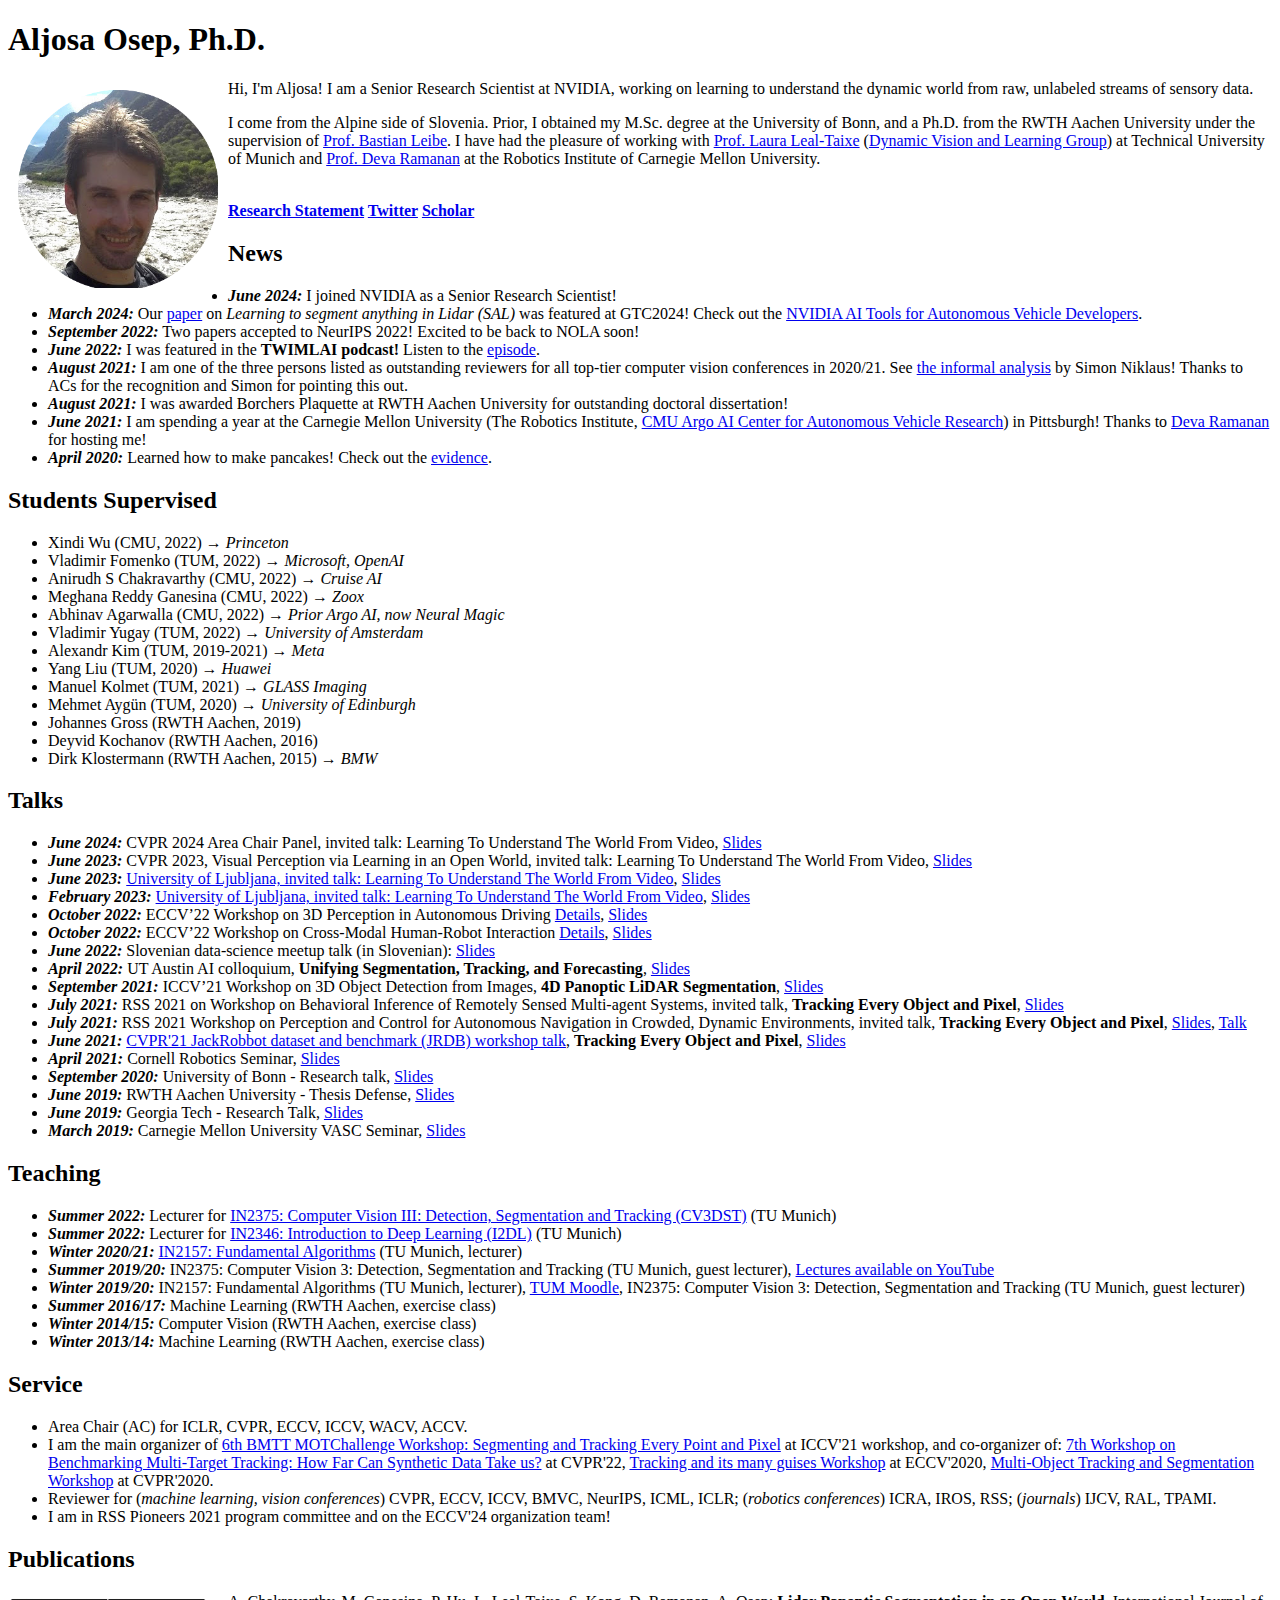
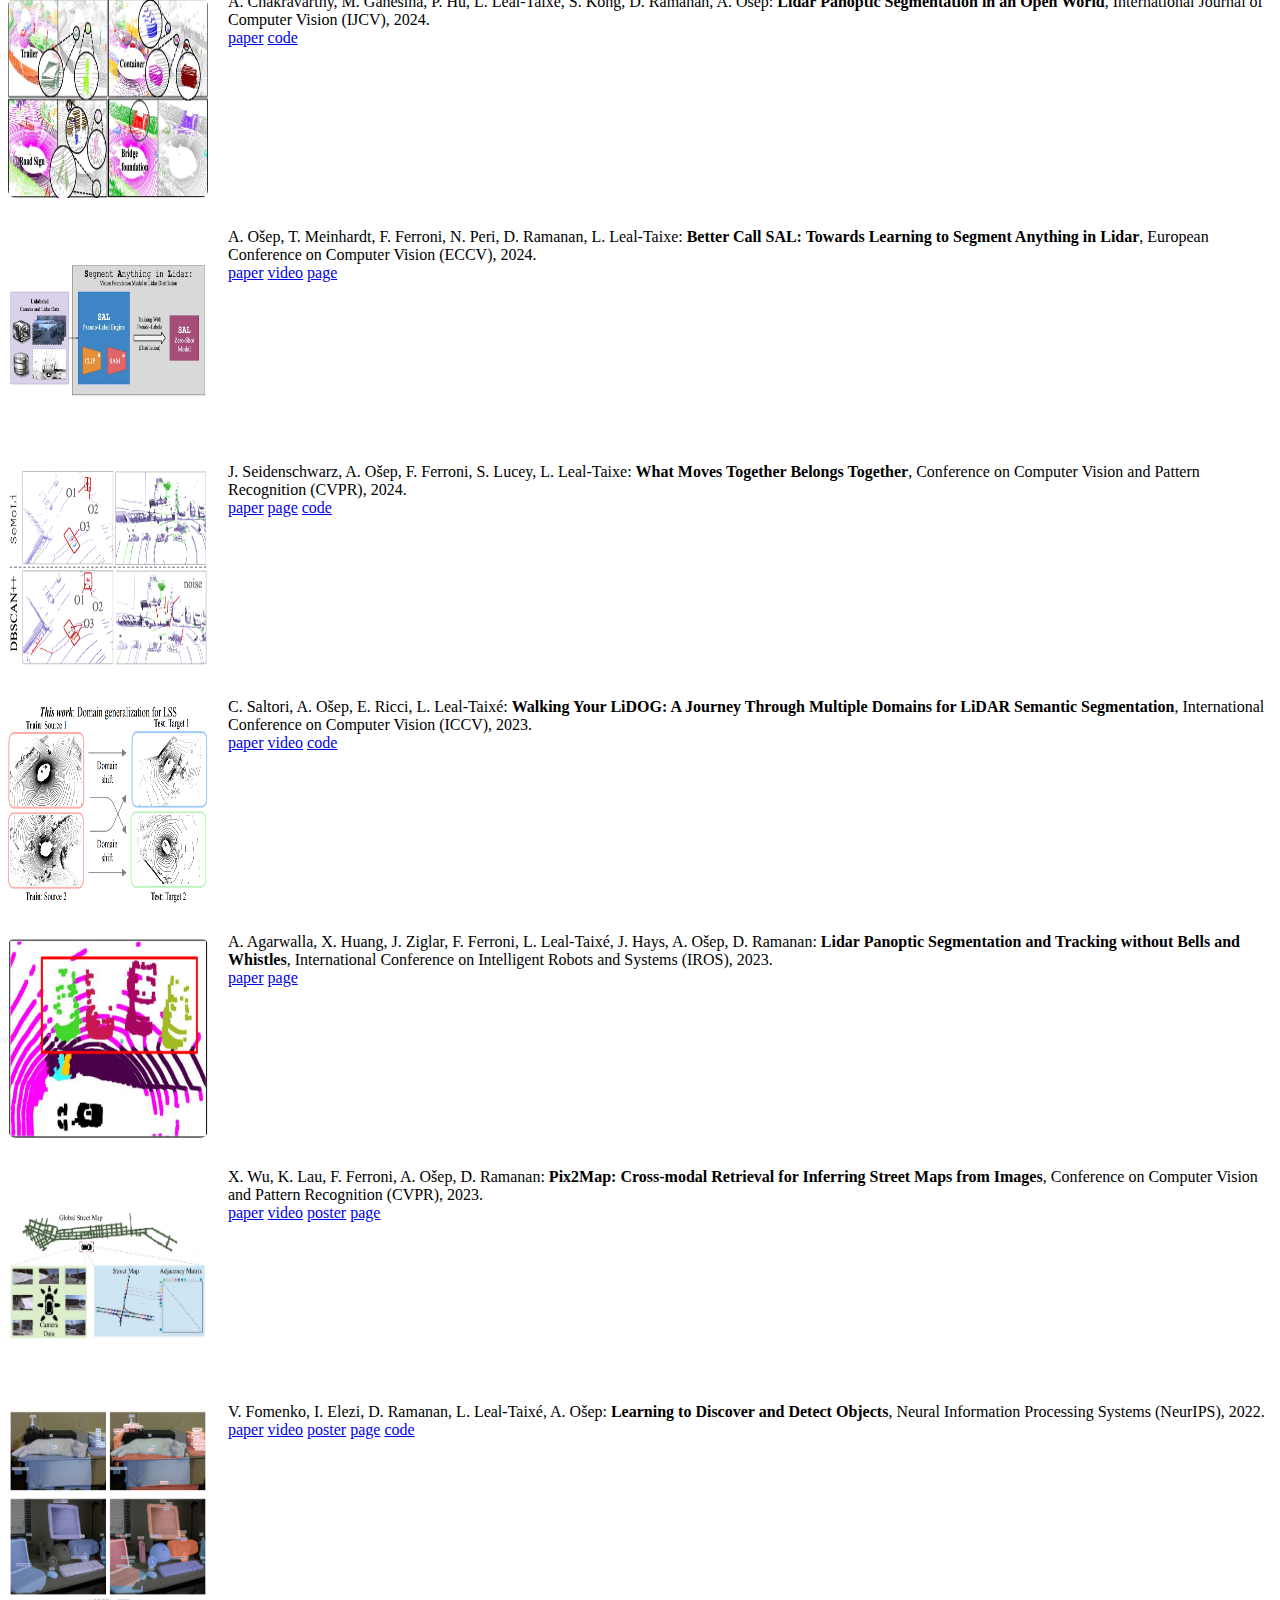
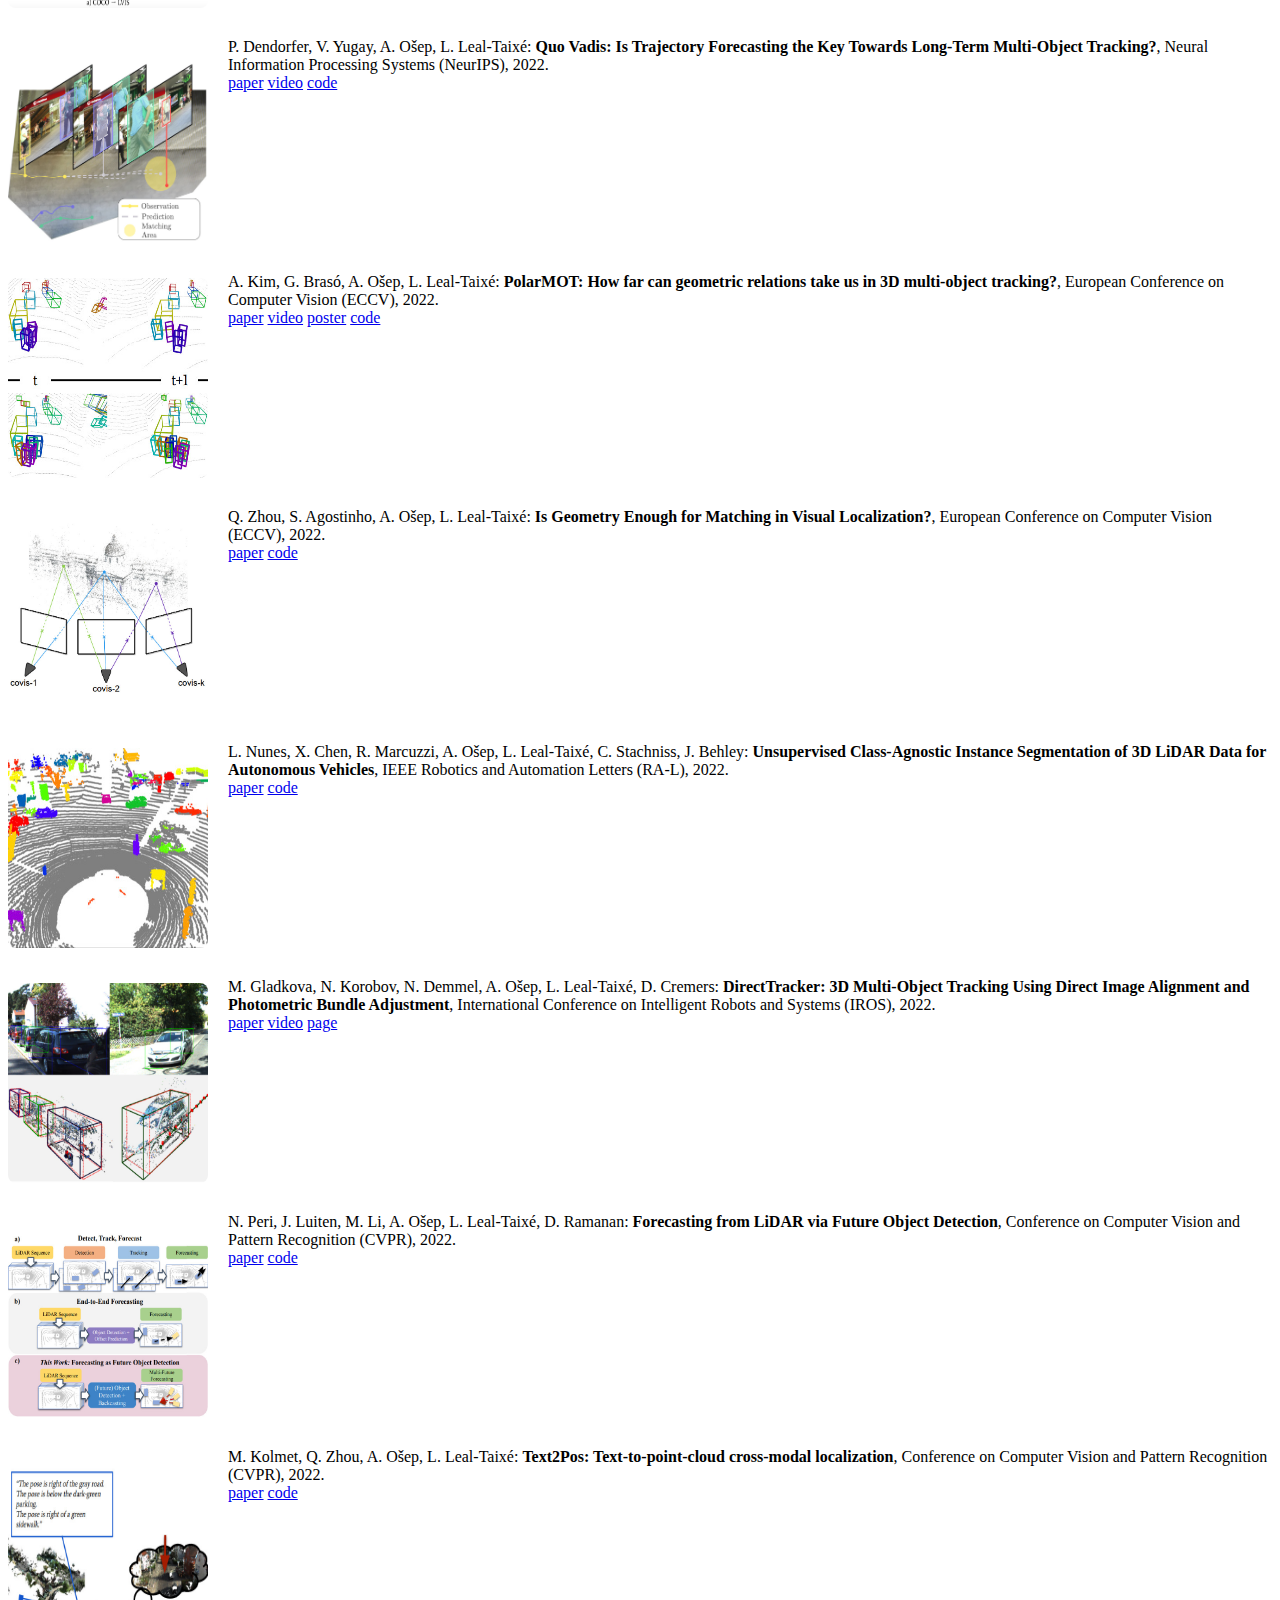
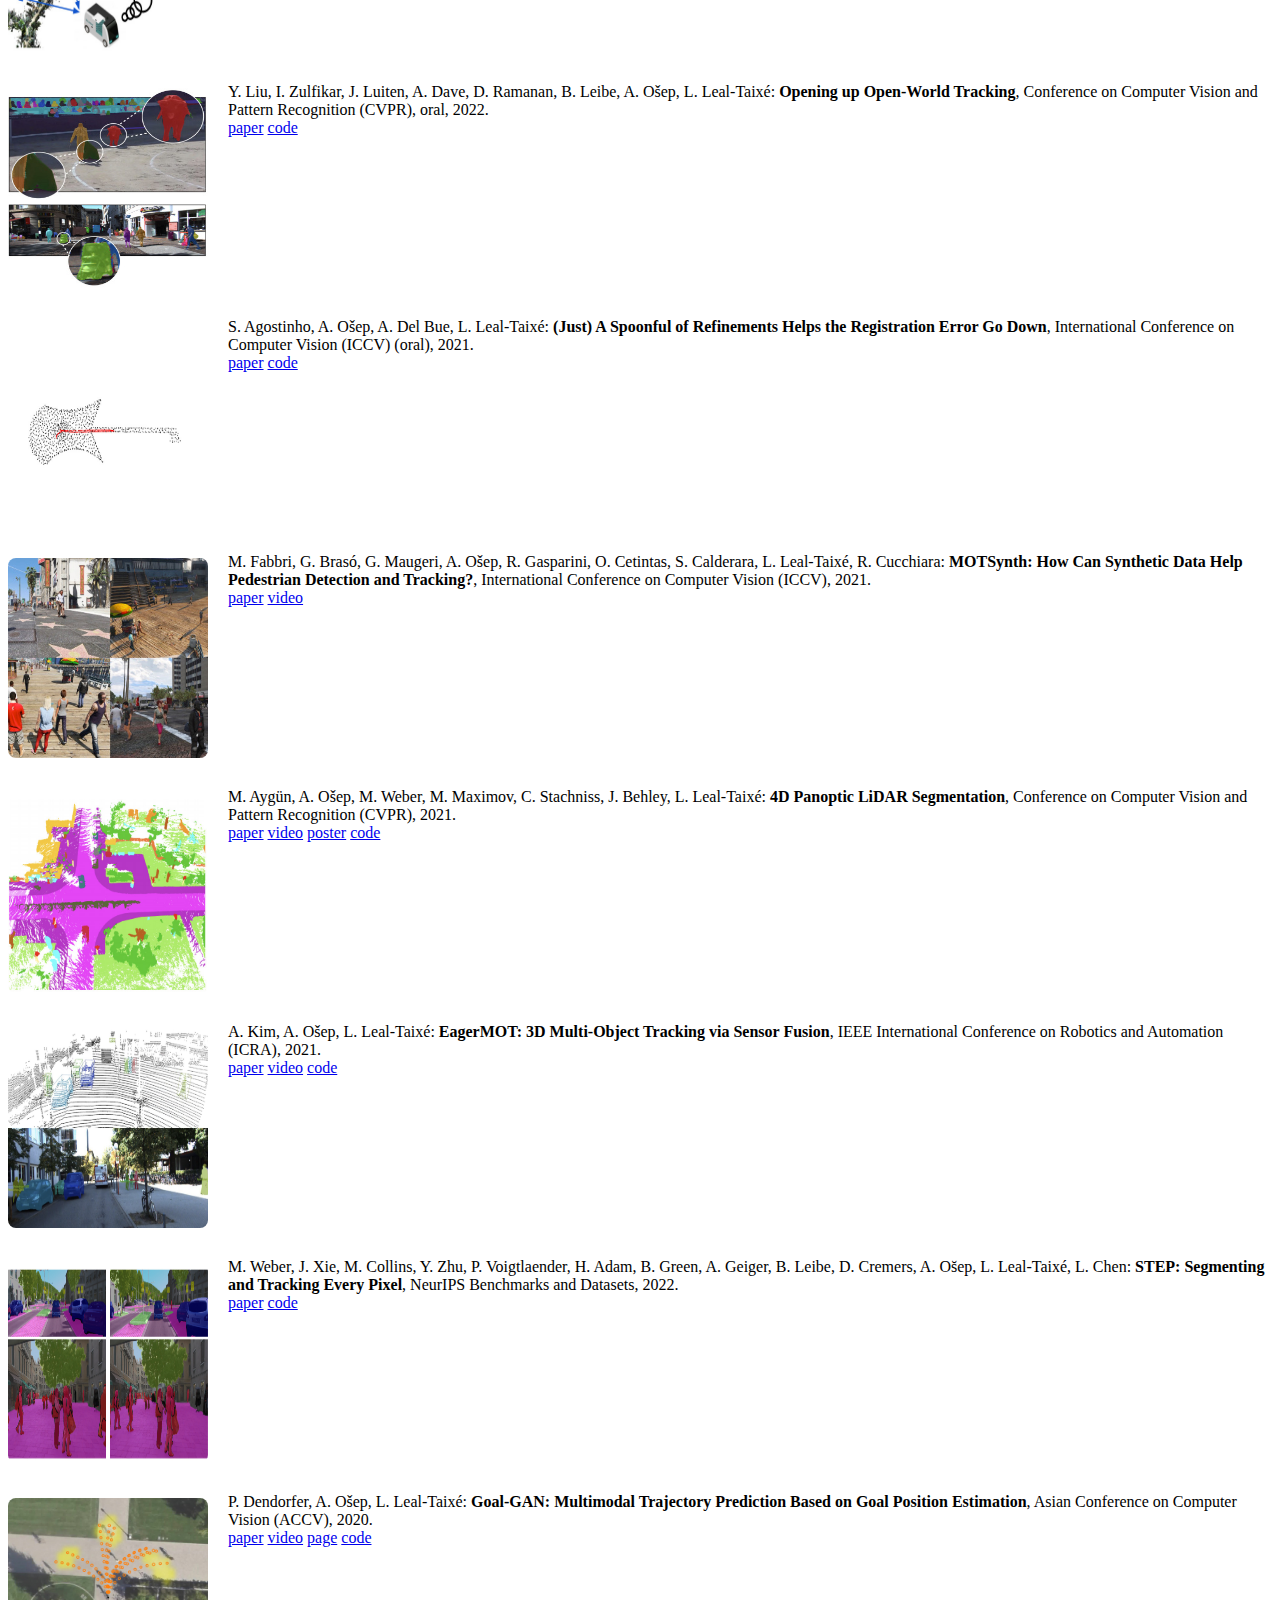
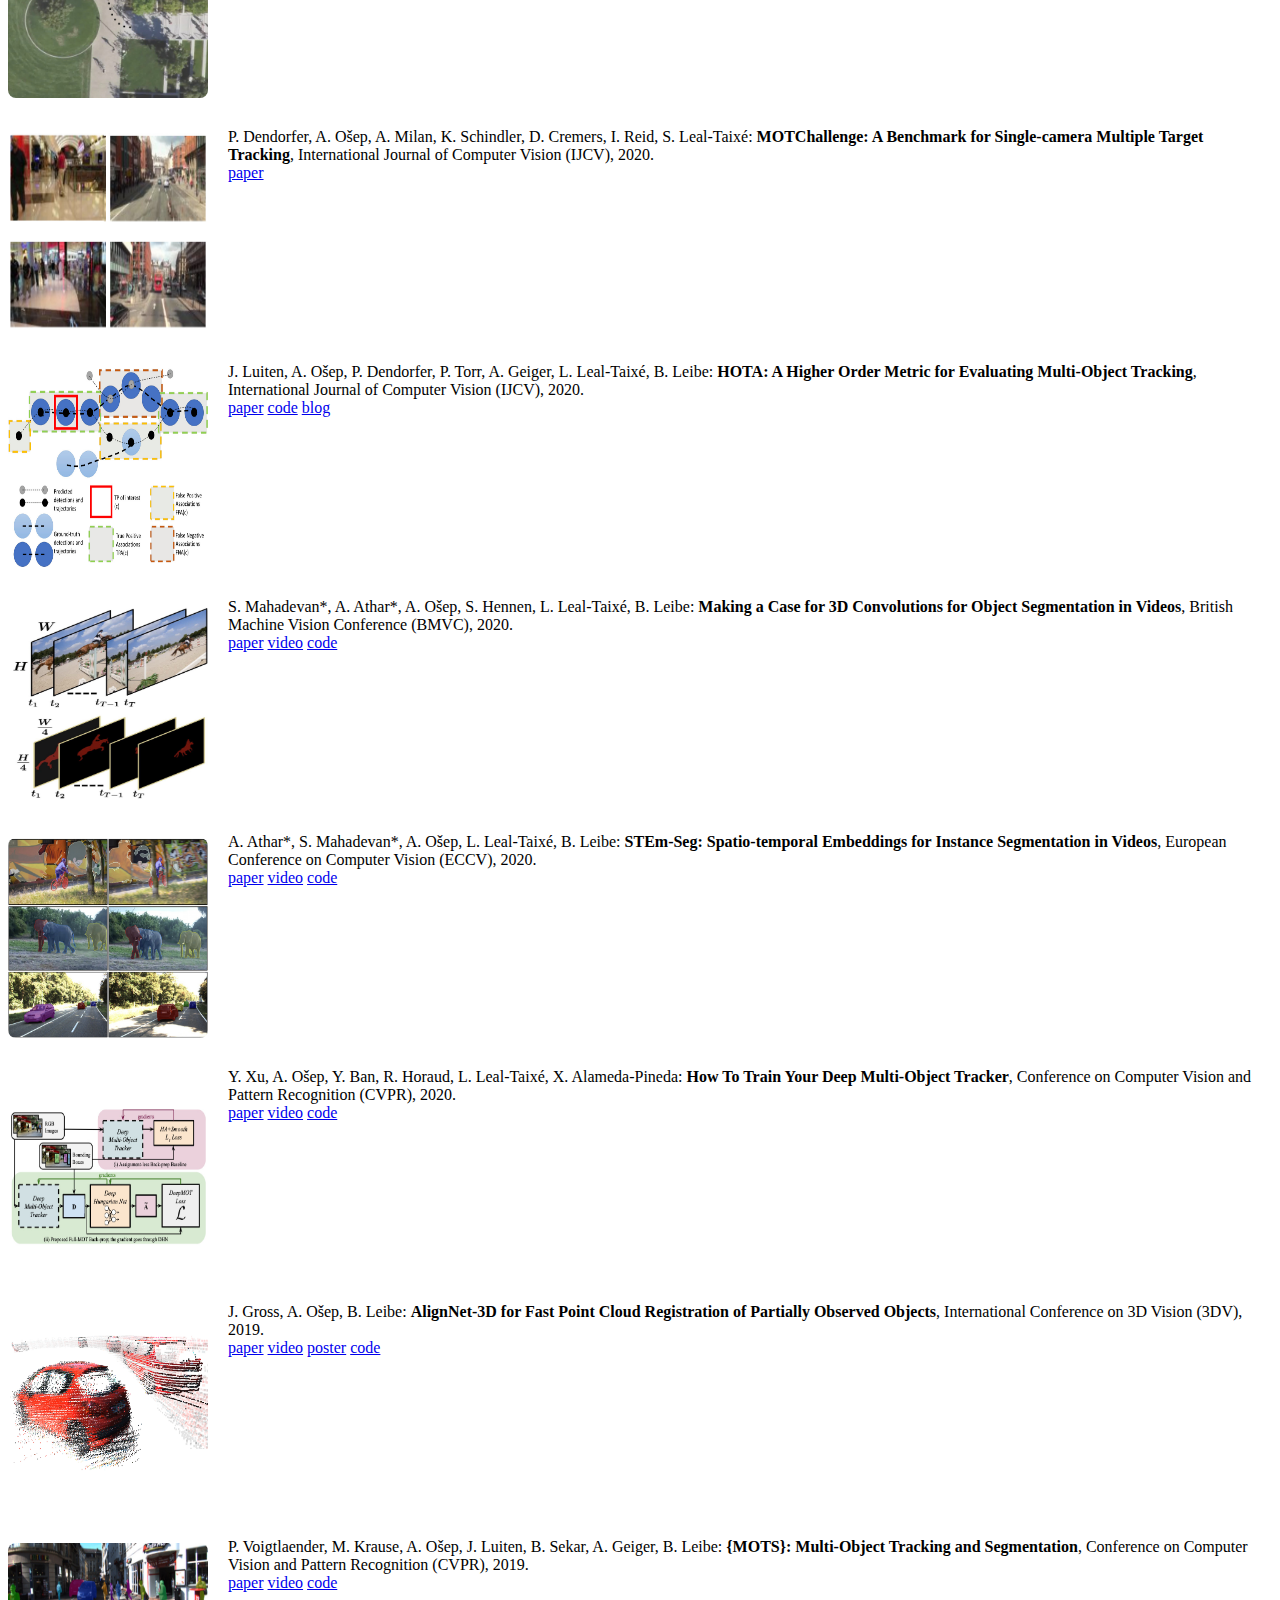
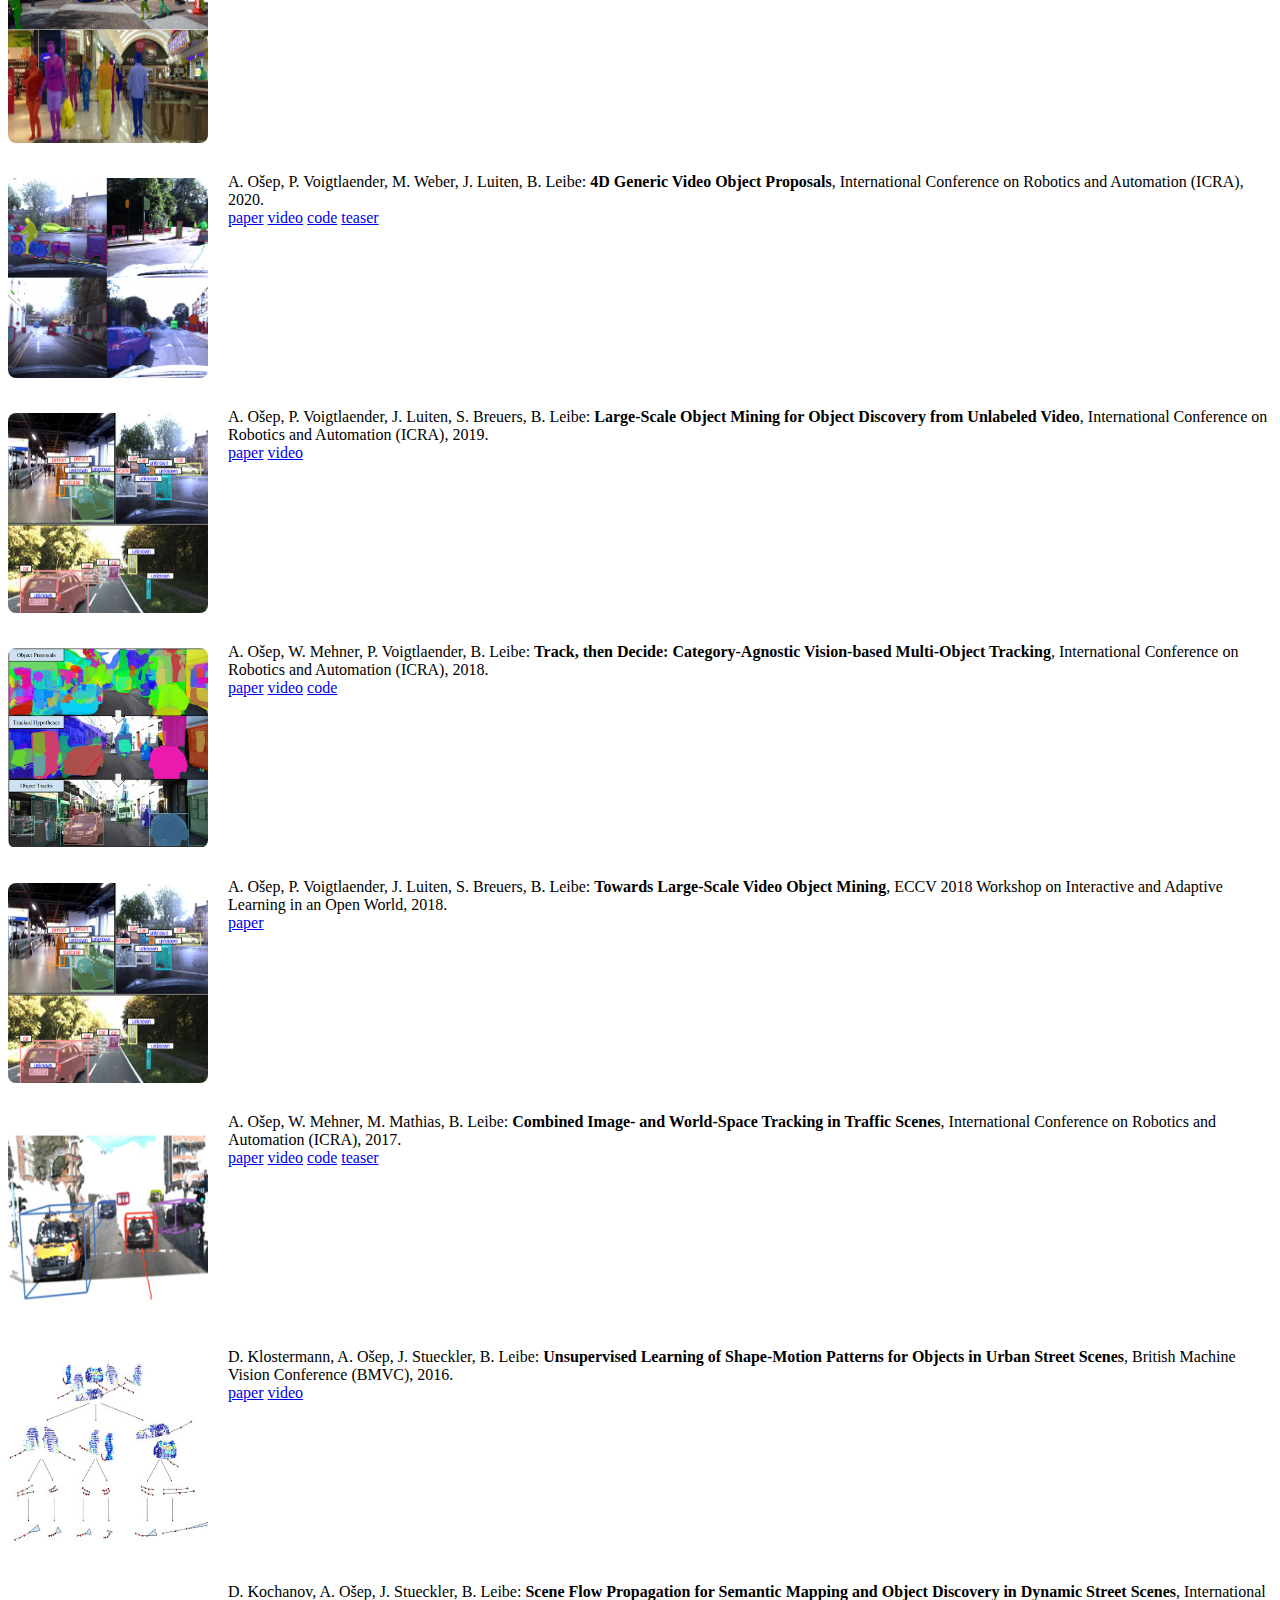
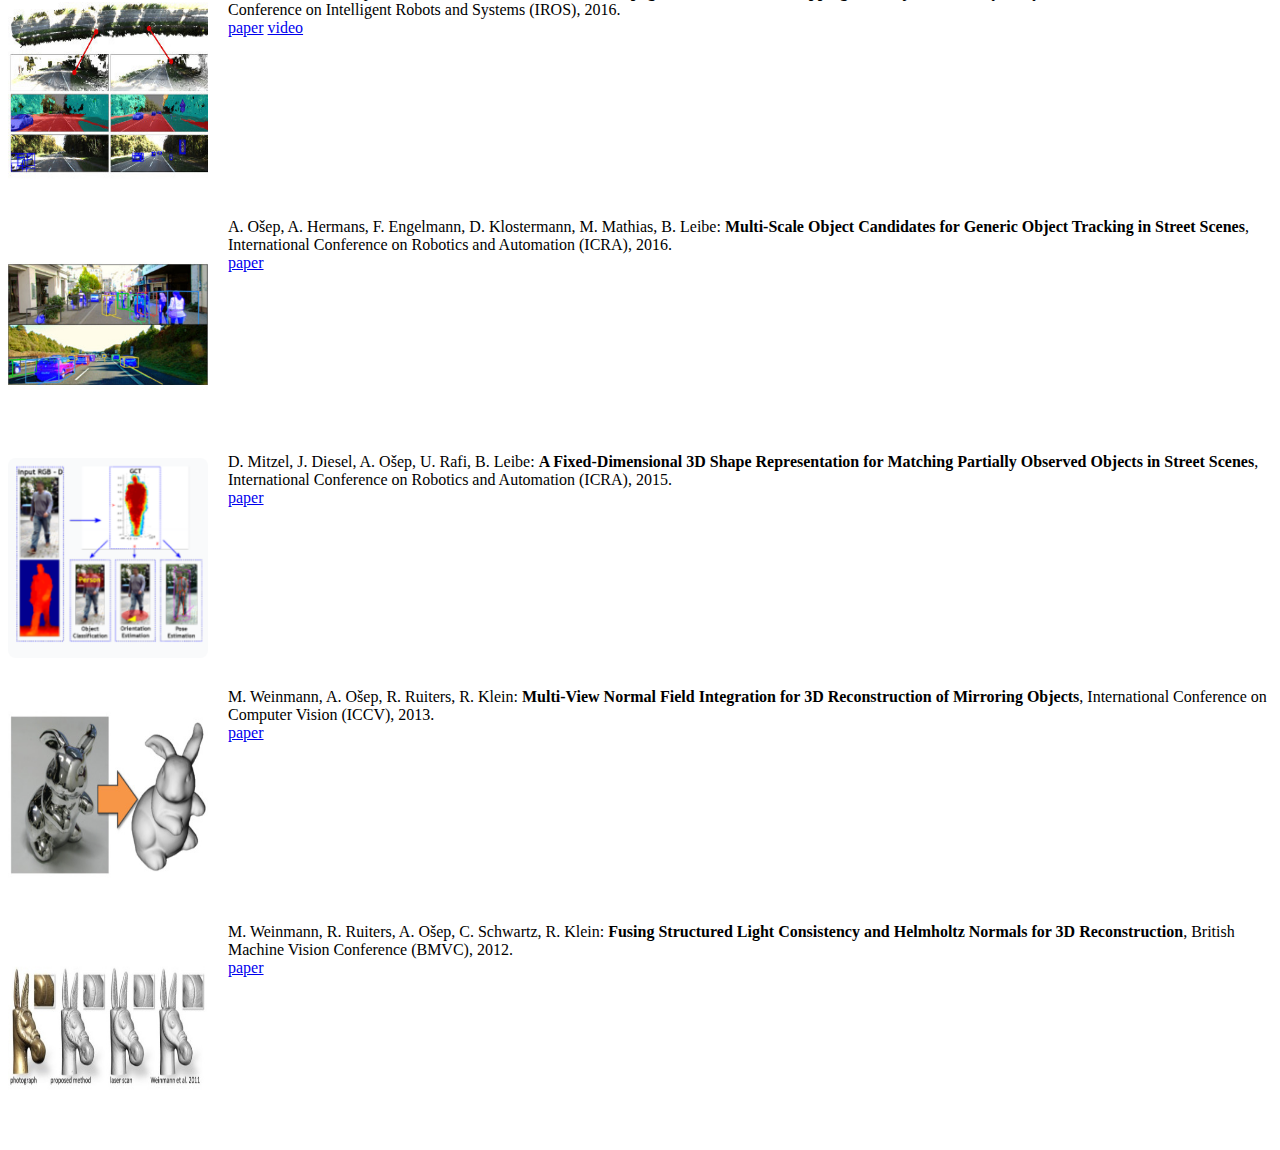
==== commit f9a9ee39: "Updated content" ====
--- a/index.html
+++ b/index.html
@@ -1,3 +1,4 @@
-<!DOCTYPE html><html lang="en"><head><title>Aljosa's Web Corner</title><link rel="stylesheet" href="https://latex.now.sh/style.min.css" /></head><body><h1>Aljosa Osep, Ph.D.</h1><img src="img/aljosa.jpg" alt="In Colombia, my fave" width="200" align="left" style="padding:10px;"><p>Hi, I'm Aljosa! I am a Senior Research Scientist at NVIDIA, working on learning to understand the dynamic world from raw, unlabeled streams of sensory data. <br><br> I come from the Alpine side of Slovenia. Prior, I obtained my M.Sc. degree at the University of Bonn, and a Ph.D. from the RWTH Aachen University under the supervision of <a href="https://www.vision.rwth-aachen.de/person/1/">Prof. Bastian Leibe</a>. I have had a pleasure of working with <a href="https://dvl.in.tum.de/team/lealtaixe/">Prof. Laura Leal-Taixe</a> (<a href="https://dvl.in.tum.de/">Dynamic Vision and Learning Group</a>) at Technical University of Munich and <a href="http://www.cs.cmu.edu/~deva/">Prof. Deva Ramanan</a> at the Robotics Institute of Carnegie Mellon University.</p><br><b><a href="rss_2020_camready.html">Research Statement</a> <a href="https://twitter.com/AljosaOsep">Twitter</a> <a href="https://scholar.google.de/scholar?hl=en&as_sdt=0%2C5&q=aljosa+osep&oq=a">Scholar</a></b><h2>News</h2><ul><li><b><i>June 2024:</i></b> I joined NVIDIA as a Senior Research Scientist!</li><li><b><i>March 2024:</i></b> Our <a href="https://arxiv.org/abs/2403.13129">paper</a> on <i>Learning to segment anything in Lidar (SAL)</i> was featured at GTC2024! <a href="https://youtu.be/LLSuUBObttE?si=WvQFphni5vX7Es5I">NVIDIA AI Tools for Autonomous Vehicle Developers</a>.</li><li><b><i>September 2022:</i></b> Two papers accepted to NeurIPS 2022! Excited to be back to NOLA soon!</a></li><li><b><i>June 2022:</i></b> I was featured in the <b>TWIMLAI podcast!</b> <a href="https://twimlai.com/podcast/twimlai/on-the-path-towards-robot-vision-with-aljosa-osep/">Link</a></li><li><b><i>August 2021:</i></b> I am one of the three persons listed as outstanding reviewers for all top-tier computer vision conferences in 2020/21, see <a href="https://twitter.com/simon_niklaus/status/1433127773409665025?s=20"> the informal analysis</a> by Simon Niklaus! Thanks to ACs for the recognition and Simon for pointing this out.</li><li><b><i>August 2021:</i></b> I was awarded Borchers Plaquette at RWTH Aachen University for outstanding doctoral dissertation!</li><li><b><i>June 2021:</i></b> I am spending a year at the Carnegie Mellon University (The Robotics Institute, <a href="https://labs.ri.cmu.edu/argo-ai-center/">CMU Argo AI Center for Autonomous Vehicle Research</a>) in Pittsburgh! Thanks to <a href="https://www.cs.cmu.edu/~deva/">Deva Ramanan</a> for hosting me!</a></li><li><b><i>April 2020:</i></b> Learned how to make pancakes! <a href="https://photos.app.goo.gl/uMeWKNmqPUcuwyXQ6">Evidence</a></li></ul><h2>Students Supervised</h2><ul><li>Xindi Wu (CMU, 2022) <span>&#8594;</span> <i>Princeton</i></li><li>Vladimir Fomenko (TUM, 2022) <span>&#8594;</span> <i>OpenAI</i></li><li>Anirudh S Chakravarthy (CMU, 2022) <span>&#8594;</span> <i>Cruise AI</i></li><li>Meghana Reddy Ganesina (CMU, 2022) <span>&#8594;</span> <i>Zoox</i></li><li>Abhinav Agarwalla (CMU, 2022) <span>&#8594;</span> <i>prior Argo AI, now Neural Magic</i></li><li>Vladimir Yugay (TUM, 2022) <span>&#8594;</span> <i>University of Amsterdam</i></li><li>Alexandr Kim (TUM, 2019-2021) <span>&#8594;</span> <i>Meta</i></li><li>Yang Liu (TUM, 2020) <span>&#8594;</span> <i>Huawei</i></li><li>Manuel Kolmet (TUM, 2021) <span>&#8594;</span> <i>GLASS Imaging</i></li><li>Mehmet Aygün (TUM, 2020) <span>&#8594;</span> <i>University of Edinburgh</i></li><li>Johannes Gross (RWTH Aachen, 2019)</li><li>Deyvid Kochanov (RWTH Aachen, 2016)</li><li>Dirk Klostermann (RWTH Aachen, 2015)</li></ul><h2>Service</h2><ul><li>Area Chair (AC) for ICLR, CVPR, ECCV, ICCV, WACV, ACCV.</li><li>I am the main organizer of <a href="https://motchallenge.net/workshops/bmtt2021">6th BMTT MOTChallenge Workshop: Segmenting and Tracking Every Point and Pixel</a> at ICCV'21 workshop, and co-organizer of: <a href="https://motchallenge.net/workshops/bmtt2022">7th Workshop on Benchmarking Multi-Target Tracking: How Far Can Synthetic Data Take us?</a> at CVPR'22, <a href="http://taodataset.org/workshop/">Tracking and its many guises Workshop</a> at ECCV'2020, <a href="https://motchallenge.net/workshops/bmtt2020">Multi-Object Tracking and Segmentation Workshop</a> at CVPR'2020.</li><li>Reviewer for (<i>machine learning, vision conferences</i>) CVPR, ECCV, ICCV, BMVC, NeurIPS, ICML, ICLR; (<i>robotics conferences</i>) ICRA, IROS, RSS; (<i>journals</i>) IJCV, RAL, TPAMI.</li><li>I am in RSS Pioneers 2021 program committee and on the ECCV'24 organization team!</li></ul><h2>Talks</h2><ul><li><b><i>June 2024:</i></b> CVPR 2024 Area Chair Panel, invited talk: Learning To Understand The World From Video, <a href="https://docs.google.com/presentation/d/1JCy1TARAlcT0HIT07uRUic1iPsMejIDqYckeRTOvzn8/edit?usp=sharing">Slides</a></li><li><b><i>June 2023:</i></b> <a href="">CVPR 2023, Visual Perception via Learning in an Open World, invited talk: Learning To Understand The World From Video</a>, <a href="https://docs.google.com/presentation/d/1DgNPaJm6WWjgNdIjdDiyaLw5d-2Tu5hvraqWJSmGK3g/edit?usp=sharing">Slides</a></li><li><b><i>June 2023:</i></b> <a href="https://fri.uni-lj.si/sl/dogodek/gostujoce-predavanje-learning-understand-world-video">University of Ljubljana, invited talk: Learning To Understand The World From Video</a>, <a href="https://docs.google.com/presentation/d/1w__6jKhNgzwT66oMcUyKgvGJEwgOVMlH-12WAuAHaKc/edit?usp=sharing">Slides</a></li><li><b><i>February 2023:</i></b> <a href="https://fri.uni-lj.si/sl/dogodek/gostujoce-predavanje-learning-understand-world-video">University of Ljubljana, invited talk: Learning To Understand The World From Video</a>, <a href="https://docs.google.com/presentation/d/1w__6jKhNgzwT66oMcUyKgvGJEwgOVMlH-12WAuAHaKc/edit?usp=sharing">Slides</a></li><li><b><i>October 2022:</i></b> ECCV’22 Workshop on 3D Perception in Autonomous Driving <a href="https://innoviz.tech/eccv-speakers">Url</a> <a href="tbd">Slides</a></li><li><b><i>October 2022:</i></b> ECCV’22 Workshop on Cross-Modal Human-Robot Interaction <a href="https://cross-modal-human-robot-interaction.github.io/speakers.html">Url</a> <a href="tbd">Slides</a></li><li><b><i>June 2022:</i></b> Slovenian data-science meetup talk (in Slovenian): <a href="https://docs.google.com/presentation/d/1snIpyxQaFQYvSvx_V56I1VVqow-3UlSlDw9gIEH8IsI/edit?usp=sharing">Slides</a></li><li><b><i>April 2022:</i></b> UT Austin AI colloquium, <b>Unifying Segmentation, Tracking, and Forecasting</b>, <a href="https://docs.google.com/presentation/d/1us6m0LwJ3_Ai04yS13ztskCwQ4GCU-Vb5uLP41qs9Vc/edit?usp=sharin"g> Slides</a></li><li><b><i>September 2021:</i></b> ICCV’21 Workshop on 3D Object Detection from Images, <b>4D Panoptic LiDAR Segmentation</b>, <a href="https://docs.google.com/presentation/d/1NdMZ1ZHlGMkUBjvLEjcNyR6sWovXPO2OJEF8QrDNqmM/edit?usp=sharing"g> Slides</a></li><li><b><i>July 2021:</i></b> RSS 2021 on Workshop on Behavioral Inference of Remotely Sensed Multi-agent Systems invited talk, <b>Tracking Every Object and Pixel</b>, <a href="https://docs.google.com/presentation/d/1MvjuIpNDPFLveJDWb6IU2QjeKHHhkZv0jk2aFgOdAI0/edit?usp=sharing"> Slides</a></li><li><b><i>July 2021:</i></b> RSS 2021 Workshop on Perception and Control for Autonomous Navigation in Crowded, Dynamic Environments invited talk, <b>Tracking Every Object and Pixel</b>, <a href="https://docs.google.com/presentation/d/1osEVQOwyByzjnrFJ8GD13GY6A2BTufcdZAgX9RPs74k/edit?usp=sharing"> Slides</a>, <a href="https://youtu.be/Crur1kKLFmA"> Talk</a></li><li><b><i>June 2021:</i></b> <a href="https://jrdb.erc.monash.edu/workshops/cvpr2021">CVPR'21 JackRobbot dataset and benchmark (JRDB) workshop talk,</a> <b>Tracking Every Object and Pixel</b>, <a href="https://docs.google.com/presentation/d/1AdtfJFmpbB1Hi6EpcQMzB5ylfk03p2-_DI7ZEgxmz8o/edit?usp=sharing">Slides</a></li><li><b><i>April 2021:</i></b> Cornell Robotics Seminar, <a href="https://docs.google.com/presentation/d/1r19VsfVVRboE-kb4dVCUqz8xNeWKtmxqHDNj27kR4Us/edit?usp=sharing">Slides</a></li><li><b><i>September 2020:</i></b> University of Bonn - Research talk, <a href="https://docs.google.com/presentation/d/1GCDF-FBnXW9i0NrSTqB20BRgpN3uOMxWgGwp3XVzc5A/edit?usp=sharing">Slides</a></li><li><b><i>June 2019:</i></b> RWTH Aachen University - Thesis Defense, <a href="https://docs.google.com/presentation/d/e/2PACX-1vQ4POvCXfiL1fW5zoxpfEoOJDFNUxgbvoGKLWXuyj2rEz6I4xSeYCp9mhIFrxLfM9ckpg8zOlcDlBZ4/pub?start=false&loop=false&delayms=3000">Slides</a></li><li><b><i>June 2019:</i></b> Georgia Tech - Research Talk, <a href="https://docs.google.com/presentation/d/e/2PACX-1vSelDf9pZ8yAeMYGbndWO_OyqR2faPCum5G1vWKvGicB7s7E0LG3oAMD7iSTWiG_-RDT6TwAbg6fb5I/pub?start=false&loop=false&delayms=3000">Slides</a></li><li><b><i>March 2019:</i></b> Carnegie Mellon University VASC Seminar, <a href="https://docs.google.com/presentation/d/e/2PACX-1vTKleY9LI8z4Tc2FIXVd0woFKqMlkXjGwPpNOZTtw1VDUCucoxce4FFCe0Mi6g_wIrtCRv6kv3tw3Wk/pub?start=false&loop=false&delayms=3000">Slides</a></li></ul><h2>Teaching</h2><ul><li><b><i>Summer 2022:</i></b> Lecturer for <a href="https://dvl.in.tum.de/teaching/cv3dst-ss22/">IN2375: Computer Vision III: Detection, Segmentation and Tracking (CV3DST)</a> (TU Munich)</li><li><b><i>Summer 2022:</i></b> Lecturer for <a href="https://dvl.in.tum.de/teaching/i2dl-ss22/">IN2346: Introduction to Deep Learning (I2DL)</a> (TU Munich)</li><li><b><i>Winter 2020/21:</i></b> <a href="https://dvl.in.tum.de/teaching/fundalg-ws20/">IN2157: Fundamental Algorithms </a> (TU Munich, lecturer)</li><li><b><i>Summer 2019/20:</i></b> IN2375: Computer Vision 3: Detection, Segmentation and Tracking (TU Munich, guest lecturer) <a href="https://t.co/tTTtpKN2pi?amp=1">Lectures avalible on YouTube</a></li><li><b><i>Winter 2019/20:</i></b> IN2157: Fundamental Algorithms (TU Munich, lecturer) <a href="https://www.moodle.tum.de/course/view.php?id=52150">TUM Moodle</a>, IN2375: Computer Vision 3: Detection, Segmentation and Tracking (TU Munich, guest lecturer)</li><li><b><i>Summer 2016/17:</i></b> Machine Learning (RWTH Aachen, exercise class)</li><li><b><i>Winter 2014/15:</i></b> Computer Vision (RWTH Aachen, execrise class)</li><li><b><i>Winter 2013/14:</i></b> Machine Learning (RWTH Aachen, exercise class)</li></ul><h2>Publications</h2><div class="thebibliography"><div><div style="float: left; margin: 5px 20px 10px 0px;"><img src="img/thumb/anirudh_ijcv_2024.jpg" width="200" height="200" style="border-radius: 8px;" /></div><div><p class="bibitem"><span class="biblabel"></span> A. Chakravarthy, M. Ganesina, P. Hu, L. Leal-Taixe, S. Kong, D. Ramanan, A. Osep: <b>Lidar Panoptic Segmentation in an Open World</b>, International Journal of Computer Vision (IJCV), 2024.<br><a href="https://arxiv.org/abs/2409.14273" target="_blank">paper</a> <a href="https://github.com/g-meghana-reddy/open-world-panoptic-segmentation" target="_blank">code</a> </p></div></div><br clear="all" /><div><div style="float: left; margin: 5px 20px 10px 0px;"><img src="img/thumb/osep_arxiv_2024.jpg" width="200" height="200" style="border-radius: 8px;" /></div><div><p class="bibitem"><span class="biblabel"></span> A. Ošep, T. Meinhardt, F. Ferroni, N. Peri, D. Ramanan, L. Leal-Taixe: <b>Better Call SAL: Towards Learning to Segment Anything in Lidar</b>, European Conference on Computer Vision (ECCV), 2024.<br><a href="https://arxiv.org/abs/2403.13129" target="_blank">paper</a> <a href="https://youtu.be/IwFl8l8_P5U?si=C7GEYncqfrvcy_DY" target="_blank">video</a> <a href="https://research.nvidia.com/labs/dvl/projects/sal" target="_blank">page</a> </p></div></div><br clear="all" /><div><div style="float: left; margin: 5px 20px 10px 0px;"><img src="img/thumb/seidenschwarz_cvpr_2024.jpg" width="200" height="200" style="border-radius: 8px;" /></div><div><p class="bibitem"><span class="biblabel"></span> J. Seidenschwarz, A. Ošep, F. Ferroni, S. Lucey, L. Leal-Taixe: <b>What Moves Together Belongs Together</b>, Conference on Computer Vision and Pattern Recognition (CVPR), 2024.<br><a href="https://arxiv.org/abs/2402.19463" target="_blank">paper</a> <a href="https://research.nvidia.com/labs/dvl/projects/semoli" target="_blank">page</a> <a href="https://github.com/dvl-tum/SeMoLi" target="_blank">code</a> </p></div></div><br clear="all" /><div><div style="float: left; margin: 5px 20px 10px 0px;"><img src="img/thumb/saltori_iccv_2023.jpg" width="200" height="200" style="border-radius: 8px;" /></div><div><p class="bibitem"><span class="biblabel"></span> C. Saltori, A. Ošep, E. Ricci, L. Leal-Taixé: <b>Walking Your LiDOG: A Journey Through Multiple Domains for LiDAR Semantic Segmentation</b>, International Conference on Computer Vision (ICCV), 2023.<br><a href="https://arxiv.org/abs/2304.11705" target="_blank">paper</a> <a href="https://www.youtube.com/watch?v=IKOppoT8cIE&ab_channel=CristianoSaltori" target="_blank">video</a> <a href="https://github.com/saltoricristiano/LiDOG" target="_blank">code</a> </p></div></div><br clear="all" /><div><div style="float: left; margin: 5px 20px 10px 0px;"><img src="img/thumb/agarwalla_iros_2023.jpg" width="200" height="200" style="border-radius: 8px;" /></div><div><p class="bibitem"><span class="biblabel"></span> A. Agarwalla, X. Huang, J. Ziglar, F. Ferroni, L. Leal-Taixé, J. Hays, A. Ošep, D. Ramanan: <b>Lidar Panoptic Segmentation and Tracking without Bells and Whistles</b>, International Conference on Intelligent Robots and Systems (IROS), 2023.<br><a href="https://mostlps.github.io/assets/paper.pdf" target="_blank">paper</a> <a href="https://mostlps.github.io/" target="_blank">page</a> </p></div></div><br clear="all" /><div><div style="float: left; margin: 5px 20px 10px 0px;"><img src="img/thumb/wu_arxiv_2023.jpg" width="200" height="200" style="border-radius: 8px;" /></div><div><p class="bibitem"><span class="biblabel"></span> X. Wu, K. Lau, F. Ferroni, A. Ošep, D. Ramanan: <b>Pix2Map: Cross-modal Retrieval for Inferring Street Maps from Images</b>, Conference on Computer Vision and Pattern Recognition (CVPR), 2023.<br><a href="https://arxiv.org/abs/2301.04224" target="_blank">paper</a> <a href="https://youtu.be/18VtggvpynY" target="_blank">video</a> <a href="https://drive.google.com/file/d/1o0rrnxCcVRtqJNzlM7v9GW-XBPiGqet4/view" target="_blank">poster</a> <a href="https://pix2map.github.io" target="_blank">page</a> </p></div></div><br clear="all" /><div><div style="float: left; margin: 5px 20px 10px 0px;"><img src="img/thumb/fomenko_neurips_2022.jpg" width="200" height="200" style="border-radius: 8px;" /></div><div><p class="bibitem"><span class="biblabel"></span> V. Fomenko, I. Elezi, D. Ramanan, L. Leal-Taixé, A. Ošep: <b>Learning to Discover and Detect Objects</b>, Neural Information Processing Systems (NeurIPS), 2022.<br><a href="https://arxiv.org/abs/2210.10774" target="_blank">paper</a> <a href="https://www.youtube.com/watch?v=zWpUnXNplfQ" target="_blank">video</a> <a href="https://drive.google.com/file/d/1gDwgv-nKM3btpCqPU98RdC7ztuHu2cYF/view" target="_blank">poster</a> <a href="https://vlfom.github.io/RNCDL/" target="_blank">page</a> <a href="https://github.com/vlfom/RNCDL" target="_blank">code</a> </p></div></div><br clear="all" /><div><div style="float: left; margin: 5px 20px 10px 0px;"><img src="img/thumb/dendorfer_neurips_2022.jpg" width="200" height="200" style="border-radius: 8px;" /></div><div><p class="bibitem"><span class="biblabel"></span> P. Dendorfer, V. Yugay, A. Ošep, L. Leal-Taixé: <b>Quo Vadis: Is Trajectory Forecasting the Key Towards
+<!DOCTYPE html><html lang="en"><head><title>Aljosa's Web Corner</title><link rel="stylesheet" href="https://latex.now.sh/style.min.css" /></head><body><h1>Aljosa Osep, Ph.D.</h1><img src="img/aljosa.jpg" alt="In Colombia, my fave" width="200" align="left" style="padding:10px;"><p>Hi, I'm Aljosa! I am a Senior Research Scientist at NVIDIA, working on learning to understand the dynamic world from raw, unlabeled streams of sensory data.</p>
+<p>I come from the Alpine side of Slovenia. Prior, I obtained my M.Sc. degree at the University of Bonn, and a Ph.D. from the RWTH Aachen University under the supervision of <a href="https://www.vision.rwth-aachen.de/person/1/">Prof. Bastian Leibe</a>. I have had the pleasure of working with <a href="https://dvl.in.tum.de/team/lealtaixe/">Prof. Laura Leal-Taixe</a> (<a href="https://dvl.in.tum.de/">Dynamic Vision and Learning Group</a>) at Technical University of Munich and <a href="http://www.cs.cmu.edu/~deva/">Prof. Deva Ramanan</a> at the Robotics Institute of Carnegie Mellon University.</p><br><b><a href="rss_2020_camready.html">Research Statement</a> <a href="https://twitter.com/AljosaOsep">Twitter</a> <a href="https://scholar.google.de/scholar?hl=en&as_sdt=0%2C5&q=aljosa+osep&oq=a">Scholar</a></b><h2>News</h2><ul><li><b><i>June 2024:</i></b> I joined NVIDIA as a Senior Research Scientist!</li><li><b><i>March 2024:</i></b> Our <a href="https://arxiv.org/abs/2403.13129">paper</a> on <em>Learning to segment anything in Lidar (SAL)</em> was featured at GTC2024! Check out the <a href="https://youtu.be/LLSuUBObttE?si=WvQFphni5vX7Es5I">NVIDIA AI Tools for Autonomous Vehicle Developers</a>.</li><li><b><i>September 2022:</i></b> Two papers accepted to NeurIPS 2022! Excited to be back to NOLA soon!</li><li><b><i>June 2022:</i></b> I was featured in the <strong>TWIMLAI podcast!</strong> Listen to the <a href="https://twimlai.com/podcast/twimlai/on-the-path-towards-robot-vision-with-aljosa-osep/">episode</a>.</li><li><b><i>August 2021:</i></b> I am one of the three persons listed as outstanding reviewers for all top-tier computer vision conferences in 2020/21. See <a href="https://twitter.com/simon_niklaus/status/1433127773409665025?s=20">the informal analysis</a> by Simon Niklaus! Thanks to ACs for the recognition and Simon for pointing this out.</li><li><b><i>August 2021:</i></b> I was awarded Borchers Plaquette at RWTH Aachen University for outstanding doctoral dissertation!</li><li><b><i>June 2021:</i></b> I am spending a year at the Carnegie Mellon University (The Robotics Institute, <a href="https://labs.ri.cmu.edu/argo-ai-center/">CMU Argo AI Center for Autonomous Vehicle Research</a>) in Pittsburgh! Thanks to <a href="https://www.cs.cmu.edu/~deva/">Deva Ramanan</a> for hosting me!</li><li><b><i>April 2020:</i></b> Learned how to make pancakes! Check out the <a href="https://photos.app.goo.gl/uMeWKNmqPUcuwyXQ6">evidence</a>.</li></ul><h2>Students Supervised</h2><ul><li> Xindi Wu (CMU, 2022) → <i>Princeton</i></li><li> Vladimir Fomenko (TUM, 2022) → <i>Microsoft, OpenAI</i></li><li> Anirudh S Chakravarthy (CMU, 2022) → <i>Cruise AI</i></li><li> Meghana Reddy Ganesina (CMU, 2022) → <i>Zoox</i></li><li> Abhinav Agarwalla (CMU, 2022) → <i>Prior Argo AI, now Neural Magic</i></li><li> Vladimir Yugay (TUM, 2022) → <i>University of Amsterdam</i></li><li> Alexandr Kim (TUM, 2019-2021) → <i>Meta</i></li><li> Yang Liu (TUM, 2020) → <i>Huawei</i></li><li> Manuel Kolmet (TUM, 2021) → <i>GLASS Imaging</i></li><li> Mehmet Aygün (TUM, 2020) → <i>University of Edinburgh</i></li><li> Johannes Gross (RWTH Aachen, 2019)</li><li> Deyvid Kochanov (RWTH Aachen, 2016)</li><li> Dirk Klostermann (RWTH Aachen, 2015) →  <i>BMW</i></li></ul><h2>Talks</h2><ul><li><b><i>June 2024:</i></b> CVPR 2024 Area Chair Panel, invited talk: Learning To Understand The World From Video, <a href="https://docs.google.com/presentation/d/1JCy1TARAlcT0HIT07uRUic1iPsMejIDqYckeRTOvzn8/edit?usp=sharing">Slides</a></li><li><b><i>June 2023:</i></b> CVPR 2023, Visual Perception via Learning in an Open World, invited talk: Learning To Understand The World From Video, <a href="https://docs.google.com/presentation/d/1DgNPaJm6WWjgNdIjdDiyaLw5d-2Tu5hvraqWJSmGK3g/edit?usp=sharing">Slides</a></li><li><b><i>June 2023:</i></b> <a href="https://fri.uni-lj.si/sl/dogodek/gostujoce-predavanje-learning-understand-world-video">University of Ljubljana, invited talk: Learning To Understand The World From Video</a>, <a href="https://docs.google.com/presentation/d/1w__6jKhNgzwT66oMcUyKgvGJEwgOVMlH-12WAuAHaKc/edit?usp=sharing">Slides</a></li><li><b><i>February 2023:</i></b> <a href="https://fri.uni-lj.si/sl/dogodek/gostujoce-predavanje-learning-understand-world-video">University of Ljubljana, invited talk: Learning To Understand The World From Video</a>, <a href="https://docs.google.com/presentation/d/1w__6jKhNgzwT66oMcUyKgvGJEwgOVMlH-12WAuAHaKc/edit?usp=sharing">Slides</a></li><li><b><i>October 2022:</i></b> ECCV’22 Workshop on 3D Perception in Autonomous Driving <a href="https://innoviz.tech/eccv-speakers">Details</a>, <a href="tbd">Slides</a></li><li><b><i>October 2022:</i></b> ECCV’22 Workshop on Cross-Modal Human-Robot Interaction <a href="https://cross-modal-human-robot-interaction.github.io/speakers.html">Details</a>, <a href="tbd">Slides</a></li><li><b><i>June 2022:</i></b> Slovenian data-science meetup talk (in Slovenian): <a href="https://docs.google.com/presentation/d/1snIpyxQaFQYvSvx_V56I1VVqow-3UlSlDw9gIEH8IsI/edit?usp=sharing">Slides</a></li><li><b><i>April 2022:</i></b> UT Austin AI colloquium, <strong>Unifying Segmentation, Tracking, and Forecasting</strong>, <a href="https://docs.google.com/presentation/d/1us6m0LwJ3_Ai04yS13ztskCwQ4GCU-Vb5uLP41qs9Vc/edit?usp=sharing">Slides</a></li><li><b><i>September 2021:</i></b> ICCV’21 Workshop on 3D Object Detection from Images, <strong>4D Panoptic LiDAR Segmentation</strong>, <a href="https://docs.google.com/presentation/d/1NdMZ1ZHlGMkUBjvLEjcNyR6sWovXPO2OJEF8QrDNqmM/edit?usp=sharing">Slides</a></li><li><b><i>July 2021:</i></b> RSS 2021 on Workshop on Behavioral Inference of Remotely Sensed Multi-agent Systems, invited talk, <strong>Tracking Every Object and Pixel</strong>, <a href="https://docs.google.com/presentation/d/1MvjuIpNDPFLveJDWb6IU2QjeKHHhkZv0jk2aFgOdAI0/edit?usp=sharing">Slides</a></li><li><b><i>July 2021:</i></b> RSS 2021 Workshop on Perception and Control for Autonomous Navigation in Crowded, Dynamic Environments, invited talk, <strong>Tracking Every Object and Pixel</strong>, <a href="https://docs.google.com/presentation/d/1osEVQOwyByzjnrFJ8GD13GY6A2BTufcdZAgX9RPs74k/edit?usp=sharing">Slides</a>, <a href="https://youtu.be/Crur1kKLFmA">Talk</a></li><li><b><i>June 2021:</i></b> <a href="https://jrdb.erc.monash.edu/workshops/cvpr2021">CVPR'21 JackRobbot dataset and benchmark (JRDB) workshop talk</a>, <strong>Tracking Every Object and Pixel</strong>, <a href="https://docs.google.com/presentation/d/1AdtfJFmpbB1Hi6EpcQMzB5ylfk03p2-_DI7ZEgxmz8o/edit?usp=sharing">Slides</a></li><li><b><i>April 2021:</i></b> Cornell Robotics Seminar, <a href="https://docs.google.com/presentation/d/1r19VsfVVRboE-kb4dVCUqz8xNeWKtmxqHDNj27kR4Us/edit?usp=sharing">Slides</a></li><li><b><i>September 2020:</i></b> University of Bonn - Research talk, <a href="https://docs.google.com/presentation/d/1GCDF-FBnXW9i0NrSTqB20BRgpN3uOMxWgGwp3XVzc5A/edit?usp=sharing">Slides</a></li><li><b><i>June 2019:</i></b> RWTH Aachen University - Thesis Defense, <a href="https://docs.google.com/presentation/d/e/2PACX-1vQ4POvCXfiL1fW5zoxpfEoOJDFNUxgbvoGKLWXuyj2rEz6I4xSeYCp9mhIFrxLfM9ckpg8zOlcDlBZ4/pub?start=false&amp;loop=false&amp;delayms=3000">Slides</a></li><li><b><i>June 2019:</i></b> Georgia Tech - Research Talk, <a href="https://docs.google.com/presentation/d/e/2PACX-1vSelDf9pZ8yAeMYGbndWO_OyqR2faPCum5G1vWKvGicB7s7E0LG3oAMD7iSTWiG_-RDT6TwAbg6fb5I/pub?start=false&amp;loop=false&amp;delayms=3000">Slides</a></li><li><b><i>March 2019:</i></b> Carnegie Mellon University VASC Seminar, <a href="https://docs.google.com/presentation/d/e/2PACX-1vTKleY9LI8z4Tc2FIXVd0woFKqMlkXjGwPpNOZTtw1VDUCucoxce4FFCe0Mi6g_wIrtCRv6kv3tw3Wk/pub?start=false&amp;loop=false&amp;delayms=3000">Slides</a></li></ul><h2>Teaching</h2><ul><li><b><i>Summer 2022:</i></b> Lecturer for <a href="https://dvl.in.tum.de/teaching/cv3dst-ss22/">IN2375: Computer Vision III: Detection, Segmentation and Tracking (CV3DST)</a> (TU Munich)</li><li><b><i>Summer 2022:</i></b> Lecturer for <a href="https://dvl.in.tum.de/teaching/i2dl-ss22/">IN2346: Introduction to Deep Learning (I2DL)</a> (TU Munich)</li><li><b><i>Winter 2020/21:</i></b> <a href="https://dvl.in.tum.de/teaching/fundalg-ws20/">IN2157: Fundamental Algorithms</a> (TU Munich, lecturer)</li><li><b><i>Summer 2019/20:</i></b> IN2375: Computer Vision 3: Detection, Segmentation and Tracking (TU Munich, guest lecturer), <a href="https://t.co/tTTtpKN2pi?amp=1">Lectures available on YouTube</a></li><li><b><i>Winter 2019/20:</i></b> IN2157: Fundamental Algorithms (TU Munich, lecturer), <a href="https://www.moodle.tum.de/course/view.php?id=52150">TUM Moodle</a>, IN2375: Computer Vision 3: Detection, Segmentation and Tracking (TU Munich, guest lecturer)</li><li><b><i>Summer 2016/17:</i></b> Machine Learning (RWTH Aachen, exercise class)</li><li><b><i>Winter 2014/15:</i></b> Computer Vision (RWTH Aachen, exercise class)</li><li><b><i>Winter 2013/14:</i></b> Machine Learning (RWTH Aachen, exercise class)</li></ul><h2>Service</h2><ul><li> Area Chair (AC) for ICLR, CVPR, ECCV, ICCV, WACV, ACCV.</li><li> I am the main organizer of <a href="https://motchallenge.net/workshops/bmtt2021">6th BMTT MOTChallenge Workshop: Segmenting and Tracking Every Point and Pixel</a> at ICCV'21 workshop, and co-organizer of: <a href="https://motchallenge.net/workshops/bmtt2022">7th Workshop on Benchmarking Multi-Target Tracking: How Far Can Synthetic Data Take us?</a> at CVPR'22, <a href="http://taodataset.org/workshop/">Tracking and its many guises Workshop</a> at ECCV'2020, <a href="https://motchallenge.net/workshops/bmtt2020">Multi-Object Tracking and Segmentation Workshop</a> at CVPR'2020.</li><li> Reviewer for (<em>machine learning, vision conferences</em>) CVPR, ECCV, ICCV, BMVC, NeurIPS, ICML, ICLR; (<em>robotics conferences</em>) ICRA, IROS, RSS; (<em>journals</em>) IJCV, RAL, TPAMI.</li><li> I am in RSS Pioneers 2021 program committee and on the ECCV'24 organization team!</li></ul><h2>Publications</h2><div class="thebibliography"><div><div style="float: left; margin: 5px 20px 10px 0px;"><img src="img/thumb/anirudh_ijcv_2024.jpg" width="200" height="200" style="border-radius: 8px;" /></div><div><p class="bibitem"><span class="biblabel"></span> A. Chakravarthy, M. Ganesina, P. Hu, L. Leal-Taixe, S. Kong, D. Ramanan, A. Osep: <b>Lidar Panoptic Segmentation in an Open World</b>, International Journal of Computer Vision (IJCV), 2024.<br><a href="https://arxiv.org/abs/2409.14273" target="_blank">paper</a> <a href="https://github.com/g-meghana-reddy/open-world-panoptic-segmentation" target="_blank">code</a> </p></div></div><br clear="all" /><div><div style="float: left; margin: 5px 20px 10px 0px;"><img src="img/thumb/osep_arxiv_2024.jpg" width="200" height="200" style="border-radius: 8px;" /></div><div><p class="bibitem"><span class="biblabel"></span> A. Ošep, T. Meinhardt, F. Ferroni, N. Peri, D. Ramanan, L. Leal-Taixe: <b>Better Call SAL: Towards Learning to Segment Anything in Lidar</b>, European Conference on Computer Vision (ECCV), 2024.<br><a href="https://arxiv.org/abs/2403.13129" target="_blank">paper</a> <a href="https://youtu.be/IwFl8l8_P5U?si=C7GEYncqfrvcy_DY" target="_blank">video</a> <a href="https://research.nvidia.com/labs/dvl/projects/sal" target="_blank">page</a> </p></div></div><br clear="all" /><div><div style="float: left; margin: 5px 20px 10px 0px;"><img src="img/thumb/seidenschwarz_cvpr_2024.jpg" width="200" height="200" style="border-radius: 8px;" /></div><div><p class="bibitem"><span class="biblabel"></span> J. Seidenschwarz, A. Ošep, F. Ferroni, S. Lucey, L. Leal-Taixe: <b>What Moves Together Belongs Together</b>, Conference on Computer Vision and Pattern Recognition (CVPR), 2024.<br><a href="https://arxiv.org/abs/2402.19463" target="_blank">paper</a> <a href="https://research.nvidia.com/labs/dvl/projects/semoli" target="_blank">page</a> <a href="https://github.com/dvl-tum/SeMoLi" target="_blank">code</a> </p></div></div><br clear="all" /><div><div style="float: left; margin: 5px 20px 10px 0px;"><img src="img/thumb/saltori_iccv_2023.jpg" width="200" height="200" style="border-radius: 8px;" /></div><div><p class="bibitem"><span class="biblabel"></span> C. Saltori, A. Ošep, E. Ricci, L. Leal-Taixé: <b>Walking Your LiDOG: A Journey Through Multiple Domains for LiDAR Semantic Segmentation</b>, International Conference on Computer Vision (ICCV), 2023.<br><a href="https://arxiv.org/abs/2304.11705" target="_blank">paper</a> <a href="https://www.youtube.com/watch?v=IKOppoT8cIE&ab_channel=CristianoSaltori" target="_blank">video</a> <a href="https://github.com/saltoricristiano/LiDOG" target="_blank">code</a> </p></div></div><br clear="all" /><div><div style="float: left; margin: 5px 20px 10px 0px;"><img src="img/thumb/agarwalla_iros_2023.jpg" width="200" height="200" style="border-radius: 8px;" /></div><div><p class="bibitem"><span class="biblabel"></span> A. Agarwalla, X. Huang, J. Ziglar, F. Ferroni, L. Leal-Taixé, J. Hays, A. Ošep, D. Ramanan: <b>Lidar Panoptic Segmentation and Tracking without Bells and Whistles</b>, International Conference on Intelligent Robots and Systems (IROS), 2023.<br><a href="https://mostlps.github.io/assets/paper.pdf" target="_blank">paper</a> <a href="https://mostlps.github.io/" target="_blank">page</a> </p></div></div><br clear="all" /><div><div style="float: left; margin: 5px 20px 10px 0px;"><img src="img/thumb/wu_arxiv_2023.jpg" width="200" height="200" style="border-radius: 8px;" /></div><div><p class="bibitem"><span class="biblabel"></span> X. Wu, K. Lau, F. Ferroni, A. Ošep, D. Ramanan: <b>Pix2Map: Cross-modal Retrieval for Inferring Street Maps from Images</b>, Conference on Computer Vision and Pattern Recognition (CVPR), 2023.<br><a href="https://arxiv.org/abs/2301.04224" target="_blank">paper</a> <a href="https://youtu.be/18VtggvpynY" target="_blank">video</a> <a href="https://drive.google.com/file/d/1o0rrnxCcVRtqJNzlM7v9GW-XBPiGqet4/view" target="_blank">poster</a> <a href="https://pix2map.github.io" target="_blank">page</a> </p></div></div><br clear="all" /><div><div style="float: left; margin: 5px 20px 10px 0px;"><img src="img/thumb/fomenko_neurips_2022.jpg" width="200" height="200" style="border-radius: 8px;" /></div><div><p class="bibitem"><span class="biblabel"></span> V. Fomenko, I. Elezi, D. Ramanan, L. Leal-Taixé, A. Ošep: <b>Learning to Discover and Detect Objects</b>, Neural Information Processing Systems (NeurIPS), 2022.<br><a href="https://arxiv.org/abs/2210.10774" target="_blank">paper</a> <a href="https://www.youtube.com/watch?v=zWpUnXNplfQ" target="_blank">video</a> <a href="https://drive.google.com/file/d/1gDwgv-nKM3btpCqPU98RdC7ztuHu2cYF/view" target="_blank">poster</a> <a href="https://vlfom.github.io/RNCDL/" target="_blank">page</a> <a href="https://github.com/vlfom/RNCDL" target="_blank">code</a> </p></div></div><br clear="all" /><div><div style="float: left; margin: 5px 20px 10px 0px;"><img src="img/thumb/dendorfer_neurips_2022.jpg" width="200" height="200" style="border-radius: 8px;" /></div><div><p class="bibitem"><span class="biblabel"></span> P. Dendorfer, V. Yugay, A. Ošep, L. Leal-Taixé: <b>Quo Vadis: Is Trajectory Forecasting the Key Towards
 Long-Term Multi-Object Tracking?</b>, Neural Information Processing Systems (NeurIPS), 2022.<br><a href="https://arxiv.org/abs/2210.07681" target="_blank">paper</a> <a href="https://www.youtube.com/watch?v=LcjNoLtieBw" target="_blank">video</a> <a href="https://github.com/dendorferpatrick/QuoVadis" target="_blank">code</a> </p></div></div><br clear="all" /><div><div style="float: left; margin: 5px 20px 10px 0px;"><img src="img/thumb/kim_eccv_2022.jpg" width="200" height="200" style="border-radius: 8px;" /></div><div><p class="bibitem"><span class="biblabel"></span> A. Kim, G. Brasó, A. Ošep, L. Leal-Taixé: <b>PolarMOT: How far can geometric relations take us in 3D multi-object tracking?</b>, European Conference on Computer Vision (ECCV), 2022.<br><a href="https://arxiv.org/abs/2208.01957" target="_blank">paper</a> <a href="https://youtu.be/kYOInmOeMbM" target="_blank">video</a> <a href="https://polarmot.github.io/figures/poster.jpg" target="_blank">poster</a> <a href="https://polarmot.github.io/" target="_blank">code</a> </p></div></div><br clear="all" /><div><div style="float: left; margin: 5px 20px 10px 0px;"><img src="img/thumb/zhou_eccv_2022.jpg" width="200" height="200" style="border-radius: 8px;" /></div><div><p class="bibitem"><span class="biblabel"></span> Q. Zhou, S. Agostinho, A. Ošep, L. Leal-Taixé: <b>Is Geometry Enough for Matching in Visual Localization?</b>, European Conference on Computer Vision (ECCV), 2022.<br><a href="https://arxiv.org/pdf/2203.12979.pdf" target="_blank">paper</a> <a href="https://github.com/dvl-tum/gomatch" target="_blank">code</a> </p></div></div><br clear="all" /><div><div style="float: left; margin: 5px 20px 10px 0px;"><img src="img/thumb/nunes_ral_2022.jpg" width="200" height="200" style="border-radius: 8px;" /></div><div><p class="bibitem"><span class="biblabel"></span> L. Nunes, X. Chen, R. Marcuzzi, A. Ošep, L. Leal-Taixé, C. Stachniss, J. Behley: <b>Unsupervised Class-Agnostic Instance Segmentation of 3D LiDAR Data for Autonomous Vehicles</b>, IEEE Robotics and Automation Letters (RA-L), 2022.<br><a href="https://www.ipb.uni-bonn.de/pdfs/nunes2022ral-iros.pdf" target="_blank">paper</a> <a href="https://github.com/PRBonn/3DUIS" target="_blank">code</a> </p></div></div><br clear="all" /><div><div style="float: left; margin: 5px 20px 10px 0px;"><img src="img/thumb/gladkova_iros_2022.jpg" width="200" height="200" style="border-radius: 8px;" /></div><div><p class="bibitem"><span class="biblabel"></span> M. Gladkova, N. Korobov, N. Demmel, A. Ošep, L. Leal-Taixé, D. Cremers: <b>DirectTracker: 3D Multi-Object Tracking Using Direct Image Alignment and Photometric Bundle Adjustment</b>, International Conference on Intelligent Robots and Systems (IROS), 2022.<br><a href="https://arxiv.org/abs/2209.14965" target="_blank">paper</a> <a href="https://youtu.be/hpm7bkGLdjs" target="_blank">video</a> <a href="https://vision.in.tum.de/research/vslam/directtracker" target="_blank">page</a> </p></div></div><br clear="all" /><div><div style="float: left; margin: 5px 20px 10px 0px;"><img src="img/thumb/peri_cvpr_2022.jpg" width="200" height="200" style="border-radius: 8px;" /></div><div><p class="bibitem"><span class="biblabel"></span> N. Peri, J. Luiten, M. Li, A. Ošep, L. Leal-Taixé, D. Ramanan: <b>Forecasting from LiDAR via Future Object Detection</b>, Conference on Computer Vision and Pattern Recognition (CVPR), 2022.<br><a href="https://arxiv.org/abs/2203.16297" target="_blank">paper</a> <a href="https://github.com/neeharperi/FutureDet" target="_blank">code</a> </p></div></div><br clear="all" /><div><div style="float: left; margin: 5px 20px 10px 0px;"><img src="img/thumb/kolmet_cvpr_2022.jpg" width="200" height="200" style="border-radius: 8px;" /></div><div><p class="bibitem"><span class="biblabel"></span> M. Kolmet, Q. Zhou, A. Ošep, L. Leal-Taixé: <b>Text2Pos: Text-to-point-cloud cross-modal localization</b>, Conference on Computer Vision and Pattern Recognition (CVPR), 2022.<br><a href="https://arxiv.org/abs/2203.15125" target="_blank">paper</a> <a href="https://text2pos.github.io/" target="_blank">code</a> </p></div></div><br clear="all" /><div><div style="float: left; margin: 5px 20px 10px 0px;"><img src="img/thumb/liu_cvpr_2022.jpg" width="200" height="200" style="border-radius: 8px;" /></div><div><p class="bibitem"><span class="biblabel"></span> Y. Liu, I. Zulfikar, J. Luiten, A. Dave, D. Ramanan, B. Leibe, A. Ošep, L. Leal-Taixé: <b>Opening up Open-World Tracking</b>, Conference on Computer Vision and Pattern Recognition (CVPR), oral, 2022.<br><a href="https://arxiv.org/abs/2104.11221" target="_blank">paper</a> <a href="https://openworldtracking.github.io/" target="_blank">code</a> </p></div></div><br clear="all" /><div><div style="float: left; margin: 5px 20px 10px 0px;"><img src="img/thumb/agostinho_iccv_2021.jpg" width="200" height="200" style="border-radius: 8px;" /></div><div><p class="bibitem"><span class="biblabel"></span> S. Agostinho, A. Ošep, A. Del Bue, L. Leal-Taixé: <b>(Just) A Spoonful of Refinements Helps the Registration Error Go Down</b>, International Conference on Computer Vision (ICCV) (oral), 2021.<br><a href="https://arxiv.org/abs/2108.03257" target="_blank">paper</a> <a href="https://github.com/SergioRAgostinho/just-a-spoonful" target="_blank">code</a> </p></div></div><br clear="all" /><div><div style="float: left; margin: 5px 20px 10px 0px;"><img src="img/thumb/fabri_iccv_2021.jpg" width="200" height="200" style="border-radius: 8px;" /></div><div><p class="bibitem"><span class="biblabel"></span> M. Fabbri, G. Brasó, G. Maugeri, A. Ošep, R. Gasparini, O. Cetintas, S. Calderara, L. Leal-Taixé, R. Cucchiara: <b>MOTSynth: How Can Synthetic Data Help Pedestrian Detection and Tracking?</b>, International Conference on Computer Vision (ICCV), 2021.<br><a href="https://arxiv.org/abs/2108.09518" target="_blank">paper</a> <a href="https://youtu.be/0k8M1lT6KcE" target="_blank">video</a> </p></div></div><br clear="all" /><div><div style="float: left; margin: 5px 20px 10px 0px;"><img src="img/thumb/ayguen_cvpr_2021.jpg" width="200" height="200" style="border-radius: 8px;" /></div><div><p class="bibitem"><span class="biblabel"></span> M. Aygün, A. Ošep, M. Weber, M. Maximov, C. Stachniss, J. Behley, L. Leal-Taixé: <b>4D Panoptic LiDAR Segmentation</b>, Conference on Computer Vision and Pattern Recognition (CVPR), 2021.<br><a href="https://arxiv.org/abs/2102.12472" target="_blank">paper</a> <a href="https://www.youtube.com/watch?v=29ft_i78mDE&ab_channel=DynamicVisionandLearningGroup" target="_blank">video</a> <a href="https://drive.google.com/file/d/1X72Cv-YNEKK0KbtSoYjsZ9En2JN7tEj2/view?usp=sharing" target="_blank">poster</a> <a href="https://github.com/mehmetaygun/4d-pls" target="_blank">code</a> </p></div></div><br clear="all" /><div><div style="float: left; margin: 5px 20px 10px 0px;"><img src="img/thumb/kim_icra_2021.jpg" width="200" height="200" style="border-radius: 8px;" /></div><div><p class="bibitem"><span class="biblabel"></span> A. Kim, A. Ošep, L. Leal-Taixé: <b>EagerMOT: 3D Multi-Object Tracking via Sensor Fusion</b>, IEEE International Conference on Robotics and
-Automation (ICRA), 2021.<br><a href="https://arxiv.org/abs/2104.14682" target="_blank">paper</a> <a href="https://youtu.be/k8pKpvbenoM" target="_blank">video</a> <a href="https://github.com/aleksandrkim61/EagerMOT" target="_blank">code</a> </p></div></div><br clear="all" /><div><div style="float: left; margin: 5px 20px 10px 0px;"><img src="img/thumb/weber_neurips_2021.jpg" width="200" height="200" style="border-radius: 8px;" /></div><div><p class="bibitem"><span class="biblabel"></span> M. Weber, J. Xie, M. Collins, Y. Zhu, P. Voigtlaender, H. Adam, B. Green, A. Geiger, B. Leibe, D. Cremers, A. Os̆ep, L. Leal-Taixé, L. Chen: <b>STEP: Segmenting and Tracking Every Pixel</b>, NeurIPS Benchmarks and Datasets, 2022.<br><a href="https://arxiv.org/abs/2102.11859" target="_blank">paper</a> <a href="https://github.com/google-research/deeplab2" target="_blank">code</a> </p></div></div><br clear="all" /><div><div style="float: left; margin: 5px 20px 10px 0px;"><img src="img/thumb/dendorfer_accv_2020.jpg" width="200" height="200" style="border-radius: 8px;" /></div><div><p class="bibitem"><span class="biblabel"></span> P. Dendorfer, A. Ošep, L. Leal-Taixé: <b>Goal-GAN: Multimodal Trajectory Prediction Based on Goal Position Estimation</b>, Asian Conference on Computer Vision (ACCV), 2020.<br><a href="https://arxiv.org/pdf/2010.01114" target="_blank">paper</a> <a href="https://youtu.be/SoMbBNpAQOw" target="_blank">video</a> <a href="https://dendorferpatrick.github.io/GoalGAN/" target="_blank">page</a> <a href="https://github.com/dendorferpatrick/GoalGAN" target="_blank">code</a> </p></div></div><br clear="all" /><div><div style="float: left; margin: 5px 20px 10px 0px;"><img src="img/thumb/dendorfer_ijcv_2020.jpg" width="200" height="200" style="border-radius: 8px;" /></div><div><p class="bibitem"><span class="biblabel"></span> P. Dendorfer, A. Ošep, A. Milan, K. Schindler, D. Cremers, I. Reid, S. Leal-Taixé: <b>MOTChallenge: A Benchmark for Single-camera Multiple Target Tracking</b>, International Journal of Computer Vision (IJCV), 2020.<br><a href="https://arxiv.org/abs/2010.07548" target="_blank">paper</a> </p></div></div><br clear="all" /><div><div style="float: left; margin: 5px 20px 10px 0px;"><img src="img/thumb/luiten_ijcv_2020.jpg" width="200" height="200" style="border-radius: 8px;" /></div><div><p class="bibitem"><span class="biblabel"></span> J. Luiten, A. Ošep, P. Dendorfer, P. Torr, A. Geiger, L. Leal-Taixé, B. Leibe: <b>HOTA: A Higher Order Metric for Evaluating Multi-Object Tracking</b>, International Journal of Computer Vision (IJCV), 2020.<br><a href="https://arxiv.org/pdf/2009.07736.pdf" target="_blank">paper</a> <a href="https://github.com/JonathonLuiten/TrackEval" target="_blank">code</a> <a href="https://jonathonluiten.medium.com/how-to-evaluate-tracking-with-the-hota-metrics-754036d183e1" target="_blank">blog</a> </p></div></div><br clear="all" /><div><div style="float: left; margin: 5px 20px 10px 0px;"><img src="img/thumb/mahadevan_bmvc_2020.jpg" width="200" height="200" style="border-radius: 8px;" /></div><div><p class="bibitem"><span class="biblabel"></span> S. Mahadevan*, A. Athar*, A. Ošep, S. Hennen, L. Leal-Taixé, B. Leibe: <b>Making a Case for 3D Convolutions for Object Segmentation in Videos</b>, British Machine Vision Conference (BMVC), 2020.<br><a href="https://arxiv.org/pdf/2008.11516" target="_blank">paper</a> <a href="https://www.youtube.com/watch?v=vU3g2mpL1XA&ab_channel=RWTHVision" target="_blank">video</a> <a href="https://github.com/sabarim/3DC-Seg" target="_blank">code</a> </p></div></div><br clear="all" /><div><div style="float: left; margin: 5px 20px 10px 0px;"><img src="img/thumb/athar_eccv_2020.jpg" width="200" height="200" style="border-radius: 8px;" /></div><div><p class="bibitem"><span class="biblabel"></span> A. Athar*, S. Mahadevan*, A. Ošep, L. Leal-Taixé, B. Leibe: <b>STEm-Seg: Spatio-temporal Embeddings for Instance Segmentation in Videos</b>, European Conference on Computer Vision (ECCV), 2020.<br><a href="https://arxiv.org/pdf/2003.08429.pdf" target="_blank">paper</a> <a href="https://www.youtube.com/watch?v=E2Z-1HNO934&ab_channel=RWTHVision" target="_blank">video</a> <a href="https://github.com/sabarim/STEm-Seg" target="_blank">code</a> </p></div></div><br clear="all" /><div><div style="float: left; margin: 5px 20px 10px 0px;"><img src="img/thumb/xu_cvpr_2020.jpg" width="200" height="200" style="border-radius: 8px;" /></div><div><p class="bibitem"><span class="biblabel"></span> Y. Xu, A. Ošep, Y. Ban, R. Horaud, L. Leal-Taixé, X. Alameda-Pineda: <b>How To Train Your Deep Multi-Object Tracker</b>, Conference on Computer Vision and Pattern Recognition (CVPR), 2020.<br><a href="https://arxiv.org/abs/1906.06618" target="_blank">paper</a> <a href="https://www.youtube.com/watch?v=jj17HVNl700&t=881s&ab_channel=DynamicVisionandLearningGroup" target="_blank">video</a> <a href="https://github.com/yihongXU/deepMOT" target="_blank">code</a> </p></div></div><br clear="all" /><div><div style="float: left; margin: 5px 20px 10px 0px;"><img src="img/thumb/gross_3dv_2019.jpg" width="200" height="200" style="border-radius: 8px;" /></div><div><p class="bibitem"><span class="biblabel"></span> J. Gross, A. Ošep, B. Leibe: <b>AlignNet-3D for Fast Point Cloud Registration of Partially Observed Objects</b>, International Conference on 3D Vision (3DV), 2019.<br><a href="https://arxiv.org/abs/1910.04668" target="_blank">paper</a> <a href="https://drive.google.com/open?id=1HiXC-p5v_gpr2CYz-WCA3RDCuvPEeAdf" target="_blank">video</a> <a href="https://vision.rwth-aachen.de/media/papers/189/poster-alignnet.pdf" target="_blank">poster</a> <a href="https://www.vision.rwth-aachen.de/page/alignnet" target="_blank">code</a> </p></div></div><br clear="all" /><div><div style="float: left; margin: 5px 20px 10px 0px;"><img src="img/thumb/voigtlaender_cvpr_2019.jpg" width="200" height="200" style="border-radius: 8px;" /></div><div><p class="bibitem"><span class="biblabel"></span> P. Voigtlaender, M. Krause, A. Ošep, J. Luiten, B. Sekar, A. Geiger, B. Leibe: <b>{MOTS}: Multi-Object Tracking and Segmentation</b>, Conference on Computer Vision and Pattern Recognition (CVPR), 2019.<br><a href="https://arxiv.org/abs/1902.03604" target="_blank">paper</a> <a href="https://vision.rwth-aachen.de/media/papers/178/MOTS_video.mp4" target="_blank">video</a> <a href="https://www.vision.rwth-aachen.de/page/mots" target="_blank">code</a> </p></div></div><br clear="all" /><div><div style="float: left; margin: 5px 20px 10px 0px;"><img src="img/thumb/osep_icra_2020.jpg" width="200" height="200" style="border-radius: 8px;" /></div><div><p class="bibitem"><span class="biblabel"></span> A. Ošep, P. Voigtlaender, M. Weber, J. Luiten, B. Leibe: <b>4D Generic Video Object Proposals</b>, International Conference on Robotics and Automation (ICRA), 2020.<br><a href="https://arxiv.org/pdf/1901.09260" target="_blank">paper</a> <a href="https://youtu.be/fu2xP7YpZ54" target="_blank">video</a> <a href="https://github.com/aljosaosep/4DGVT" target="_blank">code</a> <a href="https://youtu.be/C5phv--Fhes" target="_blank">teaser</a> </p></div></div><br clear="all" /><div><div style="float: left; margin: 5px 20px 10px 0px;"><img src="img/thumb/osep_icra_2019.jpg" width="200" height="200" style="border-radius: 8px;" /></div><div><p class="bibitem"><span class="biblabel"></span> A. Ošep, P. Voigtlaender, J. Luiten, S. Breuers, B. Leibe: <b>Large-Scale Object Mining for Object Discovery from Unlabeled Video</b>, International Conference on Robotics and Automation (ICRA), 2019.<br><a href="https://arxiv.org/pdf/1903.00362" target="_blank">paper</a> <a href="https://youtu.be/r3o0FuNzfb0" target="_blank">video</a> </p></div></div><br clear="all" /><div><div style="float: left; margin: 5px 20px 10px 0px;"><img src="img/thumb/osep_icra_2018.jpg" width="200" height="200" style="border-radius: 8px;" /></div><div><p class="bibitem"><span class="biblabel"></span> A. Ošep, W. Mehner, P. Voigtlaender, B. Leibe: <b>Track, then Decide: Category-Agnostic Vision-based Multi-Object Tracking</b>, International Conference on Robotics and Automation (ICRA), 2018.<br><a href="https://arxiv.org/abs/1712.07920" target="_blank">paper</a> <a href="https://www.youtube.com/watch?v=HYXzHuD4AKI&ab_channel=RWTHVision" target="_blank">video</a> <a href="https://github.com/aljosaosep/camot" target="_blank">code</a> </p></div></div><br clear="all" /><div><div style="float: left; margin: 5px 20px 10px 0px;"><img src="img/thumb/osep_icra_2019.jpg" width="200" height="200" style="border-radius: 8px;" /></div><div><p class="bibitem"><span class="biblabel"></span> A. Ošep, P. Voigtlaender, J. Luiten, S. Breuers, B. Leibe: <b>Towards Large-Scale Video Object Mining</b>, ECCV 2018 Workshop on Interactive and Adaptive Learning in an Open World, 2018.<br><a href="https://arxiv.org/pdf/1809.07316" target="_blank">paper</a> </p></div></div><br clear="all" /><div><div style="float: left; margin: 5px 20px 10px 0px;"><img src="img/thumb/osep_icra_2017.jpg" width="200" height="200" style="border-radius: 8px;" /></div><div><p class="bibitem"><span class="biblabel"></span> A. Ošep, W. Mehner, M. Mathias, B. Leibe: <b>Combined Image- and World-Space Tracking in Traffic Scenes</b>, International Conference on Robotics and Automation (ICRA), 2017.<br><a href="https://arxiv.org/abs/1809.07357" target="_blank">paper</a> <a href="https://youtu.be/TCdgUI5Xmus" target="_blank">video</a> <a href="https://github.com/aljosaosep/ciwt" target="_blank">code</a> <a href="https://youtu.be/9_U5shk9fDk" target="_blank">teaser</a> </p></div></div><br clear="all" /><div><div style="float: left; margin: 5px 20px 10px 0px;"><img src="img/thumb/klostermann_bmvc_2016.jpg" width="200" height="200" style="border-radius: 8px;" /></div><div><p class="bibitem"><span class="biblabel"></span> D. Klostermann, A. Ošep, J. Stueckler, B. Leibe: <b>Unsupervised Learning of Shape-Motion Patterns for Objects in Urban Street Scenes</b>, British Machine Vision Conference (BMVC), 2016.<br><a href="https://www.vision.rwth-aachen.de/media/papers/bmvc16_klostermann_final.pdf" target="_blank">paper</a> <a href="https://vision.rwth-aachen.de/media/papers/bmvc16_klostermann_supplementary.mp4" target="_blank">video</a> </p></div></div><br clear="all" /><div><div style="float: left; margin: 5px 20px 10px 0px;"><img src="img/thumb/kochanov_iros_2016.jpg" width="200" height="200" style="border-radius: 8px;" /></div><div><p class="bibitem"><span class="biblabel"></span> D. Kochanov, A. Ošep, J. Stueckler, B. Leibe: <b>Scene Flow Propagation for Semantic Mapping and Object Discovery in Dynamic Street Scenes</b>, International Conference on Intelligent Robots and Systems (IROS), 2016.<br><a href="https://www.vision.rwth-aachen.de/media/papers/paper_compressed.pdf" target="_blank">paper</a> <a href="https://vision.rwth-aachen.de/media/papers/supplemental_video.mp4" target="_blank">video</a> </p></div></div><br clear="all" /><div><div style="float: left; margin: 5px 20px 10px 0px;"><img src="img/thumb/osep_icra_2016.jpg" width="200" height="200" style="border-radius: 8px;" /></div><div><p class="bibitem"><span class="biblabel"></span> A. Ošep, A. Hermans, F. Engelmann, D. Klostermann, M. Mathias, B. Leibe: <b>Multi-Scale Object Candidates for Generic Object Tracking in Street Scenes</b>, International Conference on Robotics and Automation (ICRA), 2016.<br><a href="https://www.vision.rwth-aachen.de/media/papers/osep_ICRA16_paper.pdf" target="_blank">paper</a> </p></div></div><br clear="all" /><div><div style="float: left; margin: 5px 20px 10px 0px;"><img src="img/thumb/mitzel_icra_2015.jpg" width="200" height="200" style="border-radius: 8px;" /></div><div><p class="bibitem"><span class="biblabel"></span> D. Mitzel, J. Diesel, A. Ošep, U. Rafi, B. Leibe: <b>A Fixed-Dimensional 3D Shape Representation for Matching Partially Observed Objects in Street Scenes</b>, International Conference on Robotics and Automation (ICRA), 2015.<br><a href="https://www.vision.rwth-aachen.de/media/papers/mitzel15icra_3d_shape_representation.pdf" target="_blank">paper</a> </p></div></div><br clear="all" /><div><div style="float: left; margin: 5px 20px 10px 0px;"><img src="img/thumb/weinmann_iccv_2013.jpg" width="200" height="200" style="border-radius: 8px;" /></div><div><p class="bibitem"><span class="biblabel"></span> M. Weinmann, A. Ošep, R. Ruiters, R. Klein: <b>Multi-View Normal Field Integration for 3D Reconstruction of Mirroring Objects</b>, International Conference on Computer Vision (ICCV), 2013.<br><a href="https://www.vision.rwth-aachen.de/media/papers/weinmann_reconstruction_of_mirroring_objects_iccv2013.pdf" target="_blank">paper</a> </p></div></div><br clear="all" /><div><div style="float: left; margin: 5px 20px 10px 0px;"><img src="img/thumb/weinmann_bmvc_2012.jpg" width="200" height="200" style="border-radius: 8px;" /></div><div><p class="bibitem"><span class="biblabel"></span> M. Weinmann, R. Ruiters, A. Ošep, C. Schwartz, R. Klein: <b>Fusing Structured Light Consistency and Helmholtz Normals for 3D Reconstruction</b>, British Machine Vision Conference (BMVC), 2012.<br><a href="https://www.vision.rwth-aachen.de/media/papers/weinmann-2012-3DReconstruction.pdf" target="_blank">paper</a> </p></div></div><br clear="all" /></div></body></html>+Automation (ICRA), 2021.<br><a href="https://arxiv.org/abs/2104.14682" target="_blank">paper</a> <a href="https://youtu.be/k8pKpvbenoM" target="_blank">video</a> <a href="https://github.com/aleksandrkim61/EagerMOT" target="_blank">code</a> </p></div></div><br clear="all" /><div><div style="float: left; margin: 5px 20px 10px 0px;"><img src="img/thumb/weber_neurips_2021.jpg" width="200" height="200" style="border-radius: 8px;" /></div><div><p class="bibitem"><span class="biblabel"></span> M. Weber, J. Xie, M. Collins, Y. Zhu, P. Voigtlaender, H. Adam, B. Green, A. Geiger, B. Leibe, D. Cremers, A. Os̆ep, L. Leal-Taixé, L. Chen: <b>STEP: Segmenting and Tracking Every Pixel</b>, NeurIPS Benchmarks and Datasets, 2022.<br><a href="https://arxiv.org/abs/2102.11859" target="_blank">paper</a> <a href="https://github.com/google-research/deeplab2" target="_blank">code</a> </p></div></div><br clear="all" /><div><div style="float: left; margin: 5px 20px 10px 0px;"><img src="img/thumb/dendorfer_accv_2020.jpg" width="200" height="200" style="border-radius: 8px;" /></div><div><p class="bibitem"><span class="biblabel"></span> P. Dendorfer, A. Ošep, L. Leal-Taixé: <b>Goal-GAN: Multimodal Trajectory Prediction Based on Goal Position Estimation</b>, Asian Conference on Computer Vision (ACCV), 2020.<br><a href="https://arxiv.org/pdf/2010.01114" target="_blank">paper</a> <a href="https://youtu.be/SoMbBNpAQOw" target="_blank">video</a> <a href="https://dendorferpatrick.github.io/GoalGAN/" target="_blank">page</a> <a href="https://github.com/dendorferpatrick/GoalGAN" target="_blank">code</a> </p></div></div><br clear="all" /><div><div style="float: left; margin: 5px 20px 10px 0px;"><img src="img/thumb/dendorfer_ijcv_2020.jpg" width="200" height="200" style="border-radius: 8px;" /></div><div><p class="bibitem"><span class="biblabel"></span> P. Dendorfer, A. Ošep, A. Milan, K. Schindler, D. Cremers, I. Reid, S. Leal-Taixé: <b>MOTChallenge: A Benchmark for Single-camera Multiple Target Tracking</b>, International Journal of Computer Vision (IJCV), 2020.<br><a href="https://arxiv.org/abs/2010.07548" target="_blank">paper</a> </p></div></div><br clear="all" /><div><div style="float: left; margin: 5px 20px 10px 0px;"><img src="img/thumb/luiten_ijcv_2020.jpg" width="200" height="200" style="border-radius: 8px;" /></div><div><p class="bibitem"><span class="biblabel"></span> J. Luiten, A. Ošep, P. Dendorfer, P. Torr, A. Geiger, L. Leal-Taixé, B. Leibe: <b>HOTA: A Higher Order Metric for Evaluating Multi-Object Tracking</b>, International Journal of Computer Vision (IJCV), 2020.<br><a href="https://arxiv.org/pdf/2009.07736.pdf" target="_blank">paper</a> <a href="https://github.com/JonathonLuiten/TrackEval" target="_blank">code</a> <a href="https://jonathonluiten.medium.com/how-to-evaluate-tracking-with-the-hota-metrics-754036d183e1" target="_blank">blog</a> </p></div></div><br clear="all" /><div><div style="float: left; margin: 5px 20px 10px 0px;"><img src="img/thumb/mahadevan_bmvc_2020.jpg" width="200" height="200" style="border-radius: 8px;" /></div><div><p class="bibitem"><span class="biblabel"></span> S. Mahadevan*, A. Athar*, A. Ošep, S. Hennen, L. Leal-Taixé, B. Leibe: <b>Making a Case for 3D Convolutions for Object Segmentation in Videos</b>, British Machine Vision Conference (BMVC), 2020.<br><a href="https://arxiv.org/pdf/2008.11516" target="_blank">paper</a> <a href="https://www.youtube.com/watch?v=vU3g2mpL1XA&ab_channel=RWTHVision" target="_blank">video</a> <a href="https://github.com/sabarim/3DC-Seg" target="_blank">code</a> </p></div></div><br clear="all" /><div><div style="float: left; margin: 5px 20px 10px 0px;"><img src="img/thumb/athar_eccv_2020.jpg" width="200" height="200" style="border-radius: 8px;" /></div><div><p class="bibitem"><span class="biblabel"></span> A. Athar*, S. Mahadevan*, A. Ošep, L. Leal-Taixé, B. Leibe: <b>STEm-Seg: Spatio-temporal Embeddings for Instance Segmentation in Videos</b>, European Conference on Computer Vision (ECCV), 2020.<br><a href="https://arxiv.org/pdf/2003.08429.pdf" target="_blank">paper</a> <a href="https://www.youtube.com/watch?v=E2Z-1HNO934&ab_channel=RWTHVision" target="_blank">video</a> <a href="https://github.com/sabarim/STEm-Seg" target="_blank">code</a> </p></div></div><br clear="all" /><div><div style="float: left; margin: 5px 20px 10px 0px;"><img src="img/thumb/xu_cvpr_2020.jpg" width="200" height="200" style="border-radius: 8px;" /></div><div><p class="bibitem"><span class="biblabel"></span> Y. Xu, A. Ošep, Y. Ban, R. Horaud, L. Leal-Taixé, X. Alameda-Pineda: <b>How To Train Your Deep Multi-Object Tracker</b>, Conference on Computer Vision and Pattern Recognition (CVPR), 2020.<br><a href="https://arxiv.org/abs/1906.06618" target="_blank">paper</a> <a href="https://www.youtube.com/watch?v=jj17HVNl700&t=881s&ab_channel=DynamicVisionandLearningGroup" target="_blank">video</a> <a href="https://github.com/yihongXU/deepMOT" target="_blank">code</a> </p></div></div><br clear="all" /><div><div style="float: left; margin: 5px 20px 10px 0px;"><img src="img/thumb/gross_3dv_2019.jpg" width="200" height="200" style="border-radius: 8px;" /></div><div><p class="bibitem"><span class="biblabel"></span> J. Gross, A. Ošep, B. Leibe: <b>AlignNet-3D for Fast Point Cloud Registration of Partially Observed Objects</b>, International Conference on 3D Vision (3DV), 2019.<br><a href="https://arxiv.org/abs/1910.04668" target="_blank">paper</a> <a href="https://drive.google.com/open?id=1HiXC-p5v_gpr2CYz-WCA3RDCuvPEeAdf" target="_blank">video</a> <a href="https://vision.rwth-aachen.de/media/papers/189/poster-alignnet.pdf" target="_blank">poster</a> <a href="https://www.vision.rwth-aachen.de/page/alignnet" target="_blank">code</a> </p></div></div><br clear="all" /><div><div style="float: left; margin: 5px 20px 10px 0px;"><img src="img/thumb/voigtlaender_cvpr_2019.jpg" width="200" height="200" style="border-radius: 8px;" /></div><div><p class="bibitem"><span class="biblabel"></span> P. Voigtlaender, M. Krause, A. Ošep, J. Luiten, B. Sekar, A. Geiger, B. Leibe: <b>{MOTS}: Multi-Object Tracking and Segmentation</b>, Conference on Computer Vision and Pattern Recognition (CVPR), 2019.<br><a href="https://arxiv.org/abs/1902.03604" target="_blank">paper</a> <a href="https://vision.rwth-aachen.de/media/papers/178/MOTS_video.mp4" target="_blank">video</a> <a href="https://www.vision.rwth-aachen.de/page/mots" target="_blank">code</a> </p></div></div><br clear="all" /><div><div style="float: left; margin: 5px 20px 10px 0px;"><img src="img/thumb/osep_icra_2020.jpg" width="200" height="200" style="border-radius: 8px;" /></div><div><p class="bibitem"><span class="biblabel"></span> A. Ošep, P. Voigtlaender, M. Weber, J. Luiten, B. Leibe: <b>4D Generic Video Object Proposals</b>, International Conference on Robotics and Automation (ICRA), 2020.<br><a href="https://arxiv.org/pdf/1901.09260" target="_blank">paper</a> <a href="https://youtu.be/fu2xP7YpZ54" target="_blank">video</a> <a href="https://github.com/aljosaosep/4DGVT" target="_blank">code</a> <a href="https://youtu.be/C5phv--Fhes" target="_blank">teaser</a> </p></div></div><br clear="all" /><div><div style="float: left; margin: 5px 20px 10px 0px;"><img src="img/thumb/osep_icra_2019.jpg" width="200" height="200" style="border-radius: 8px;" /></div><div><p class="bibitem"><span class="biblabel"></span> A. Ošep, P. Voigtlaender, J. Luiten, S. Breuers, B. Leibe: <b>Large-Scale Object Mining for Object Discovery from Unlabeled Video</b>, International Conference on Robotics and Automation (ICRA), 2019.<br><a href="https://arxiv.org/pdf/1903.00362" target="_blank">paper</a> <a href="https://youtu.be/r3o0FuNzfb0" target="_blank">video</a> </p></div></div><br clear="all" /><div><div style="float: left; margin: 5px 20px 10px 0px;"><img src="img/thumb/osep_icra_2018.jpg" width="200" height="200" style="border-radius: 8px;" /></div><div><p class="bibitem"><span class="biblabel"></span> A. Ošep, W. Mehner, P. Voigtlaender, B. Leibe: <b>Track, then Decide: Category-Agnostic Vision-based Multi-Object Tracking</b>, International Conference on Robotics and Automation (ICRA), 2018.<br><a href="https://arxiv.org/abs/1712.07920" target="_blank">paper</a> <a href="https://www.youtube.com/watch?v=HYXzHuD4AKI&ab_channel=RWTHVision" target="_blank">video</a> <a href="https://github.com/aljosaosep/camot" target="_blank">code</a> </p></div></div><br clear="all" /><div><div style="float: left; margin: 5px 20px 10px 0px;"><img src="img/thumb/osep_icra_2019.jpg" width="200" height="200" style="border-radius: 8px;" /></div><div><p class="bibitem"><span class="biblabel"></span> A. Ošep, P. Voigtlaender, J. Luiten, S. Breuers, B. Leibe: <b>Towards Large-Scale Video Object Mining</b>, ECCV 2018 Workshop on Interactive and Adaptive Learning in an Open World, 2018.<br><a href="https://arxiv.org/pdf/1809.07316" target="_blank">paper</a> </p></div></div><br clear="all" /><div><div style="float: left; margin: 5px 20px 10px 0px;"><img src="img/thumb/osep_icra_2017.jpg" width="200" height="200" style="border-radius: 8px;" /></div><div><p class="bibitem"><span class="biblabel"></span> A. Ošep, W. Mehner, M. Mathias, B. Leibe: <b>Combined Image- and World-Space Tracking in Traffic Scenes</b>, International Conference on Robotics and Automation (ICRA), 2017.<br><a href="https://arxiv.org/abs/1809.07357" target="_blank">paper</a> <a href="https://youtu.be/TCdgUI5Xmus" target="_blank">video</a> <a href="https://github.com/aljosaosep/ciwt" target="_blank">code</a> <a href="https://youtu.be/9_U5shk9fDk" target="_blank">teaser</a> </p></div></div><br clear="all" /><div><div style="float: left; margin: 5px 20px 10px 0px;"><img src="img/thumb/klostermann_bmvc_2016.jpg" width="200" height="200" style="border-radius: 8px;" /></div><div><p class="bibitem"><span class="biblabel"></span> D. Klostermann, A. Ošep, J. Stueckler, B. Leibe: <b>Unsupervised Learning of Shape-Motion Patterns for Objects in Urban Street Scenes</b>, British Machine Vision Conference (BMVC), 2016.<br><a href="https://www.vision.rwth-aachen.de/media/papers/bmvc16_klostermann_final.pdf" target="_blank">paper</a> <a href="https://vision.rwth-aachen.de/media/papers/bmvc16_klostermann_supplementary.mp4" target="_blank">video</a> </p></div></div><br clear="all" /><div><div style="float: left; margin: 5px 20px 10px 0px;"><img src="img/thumb/kochanov_iros_2016.jpg" width="200" height="200" style="border-radius: 8px;" /></div><div><p class="bibitem"><span class="biblabel"></span> D. Kochanov, A. Ošep, J. Stueckler, B. Leibe: <b>Scene Flow Propagation for Semantic Mapping and Object Discovery in Dynamic Street Scenes</b>, International Conference on Intelligent Robots and Systems (IROS), 2016.<br><a href="https://www.vision.rwth-aachen.de/media/papers/paper_compressed.pdf" target="_blank">paper</a> <a href="https://vision.rwth-aachen.de/media/papers/supplemental_video.mp4" target="_blank">video</a> </p></div></div><br clear="all" /><div><div style="float: left; margin: 5px 20px 10px 0px;"><img src="img/thumb/osep_icra_2016.jpg" width="200" height="200" style="border-radius: 8px;" /></div><div><p class="bibitem"><span class="biblabel"></span> A. Ošep, A. Hermans, F. Engelmann, D. Klostermann, M. Mathias, B. Leibe: <b>Multi-Scale Object Candidates for Generic Object Tracking in Street Scenes</b>, International Conference on Robotics and Automation (ICRA), 2016.<br><a href="https://www.vision.rwth-aachen.de/media/papers/osep_ICRA16_paper.pdf" target="_blank">paper</a> </p></div></div><br clear="all" /><div><div style="float: left; margin: 5px 20px 10px 0px;"><img src="img/thumb/mitzel_icra_2015.jpg" width="200" height="200" style="border-radius: 8px;" /></div><div><p class="bibitem"><span class="biblabel"></span> D. Mitzel, J. Diesel, A. Ošep, U. Rafi, B. Leibe: <b>A Fixed-Dimensional 3D Shape Representation for Matching Partially Observed Objects in Street Scenes</b>, International Conference on Robotics and Automation (ICRA), 2015.<br><a href="https://www.vision.rwth-aachen.de/media/papers/mitzel15icra_3d_shape_representation.pdf" target="_blank">paper</a> </p></div></div><br clear="all" /><div><div style="float: left; margin: 5px 20px 10px 0px;"><img src="img/thumb/weinmann_iccv_2013.jpg" width="200" height="200" style="border-radius: 8px;" /></div><div><p class="bibitem"><span class="biblabel"></span> M. Weinmann, A. Ošep, R. Ruiters, R. Klein: <b>Multi-View Normal Field Integration for 3D Reconstruction of Mirroring Objects</b>, International Conference on Computer Vision (ICCV), 2013.<br><a href="https://www.vision.rwth-aachen.de/media/papers/weinmann_reconstruction_of_mirroring_objects_iccv2013.pdf" target="_blank">paper</a> </p></div></div><br clear="all" /><div><div style="float: left; margin: 5px 20px 10px 0px;"><img src="img/thumb/weinmann_bmvc_2012.jpg" width="200" height="200" style="border-radius: 8px;" /></div><div><p class="bibitem"><span class="biblabel"></span> M. Weinmann, R. Ruiters, A. Ošep, C. Schwartz, R. Klein: <b>Fusing Structured Light Consistency and Helmholtz Normals for 3D Reconstruction</b>, British Machine Vision Conference (BMVC), 2012.<br><a href="https://www.vision.rwth-aachen.de/media/papers/weinmann-2012-3DReconstruction.pdf" target="_blank">paper</a> </p></div></div><br clear="all" /></div></body></html></body></html>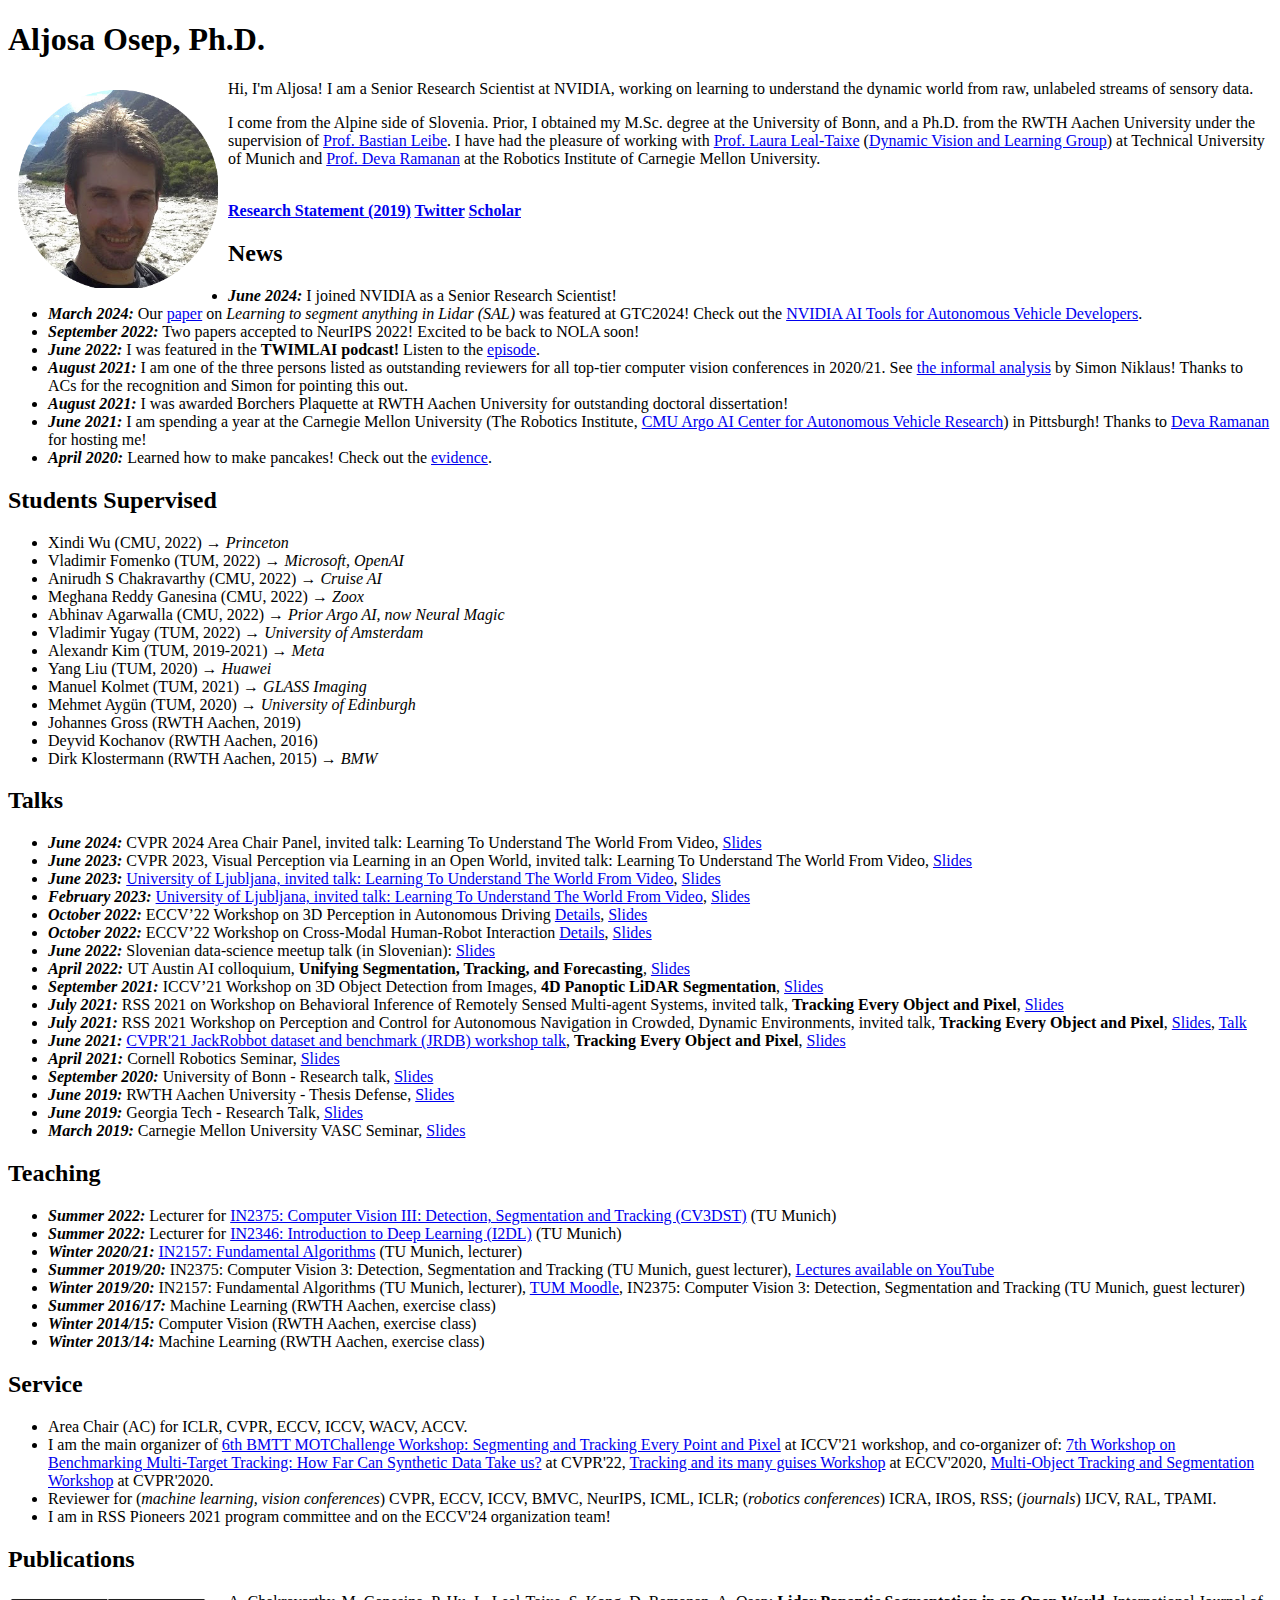
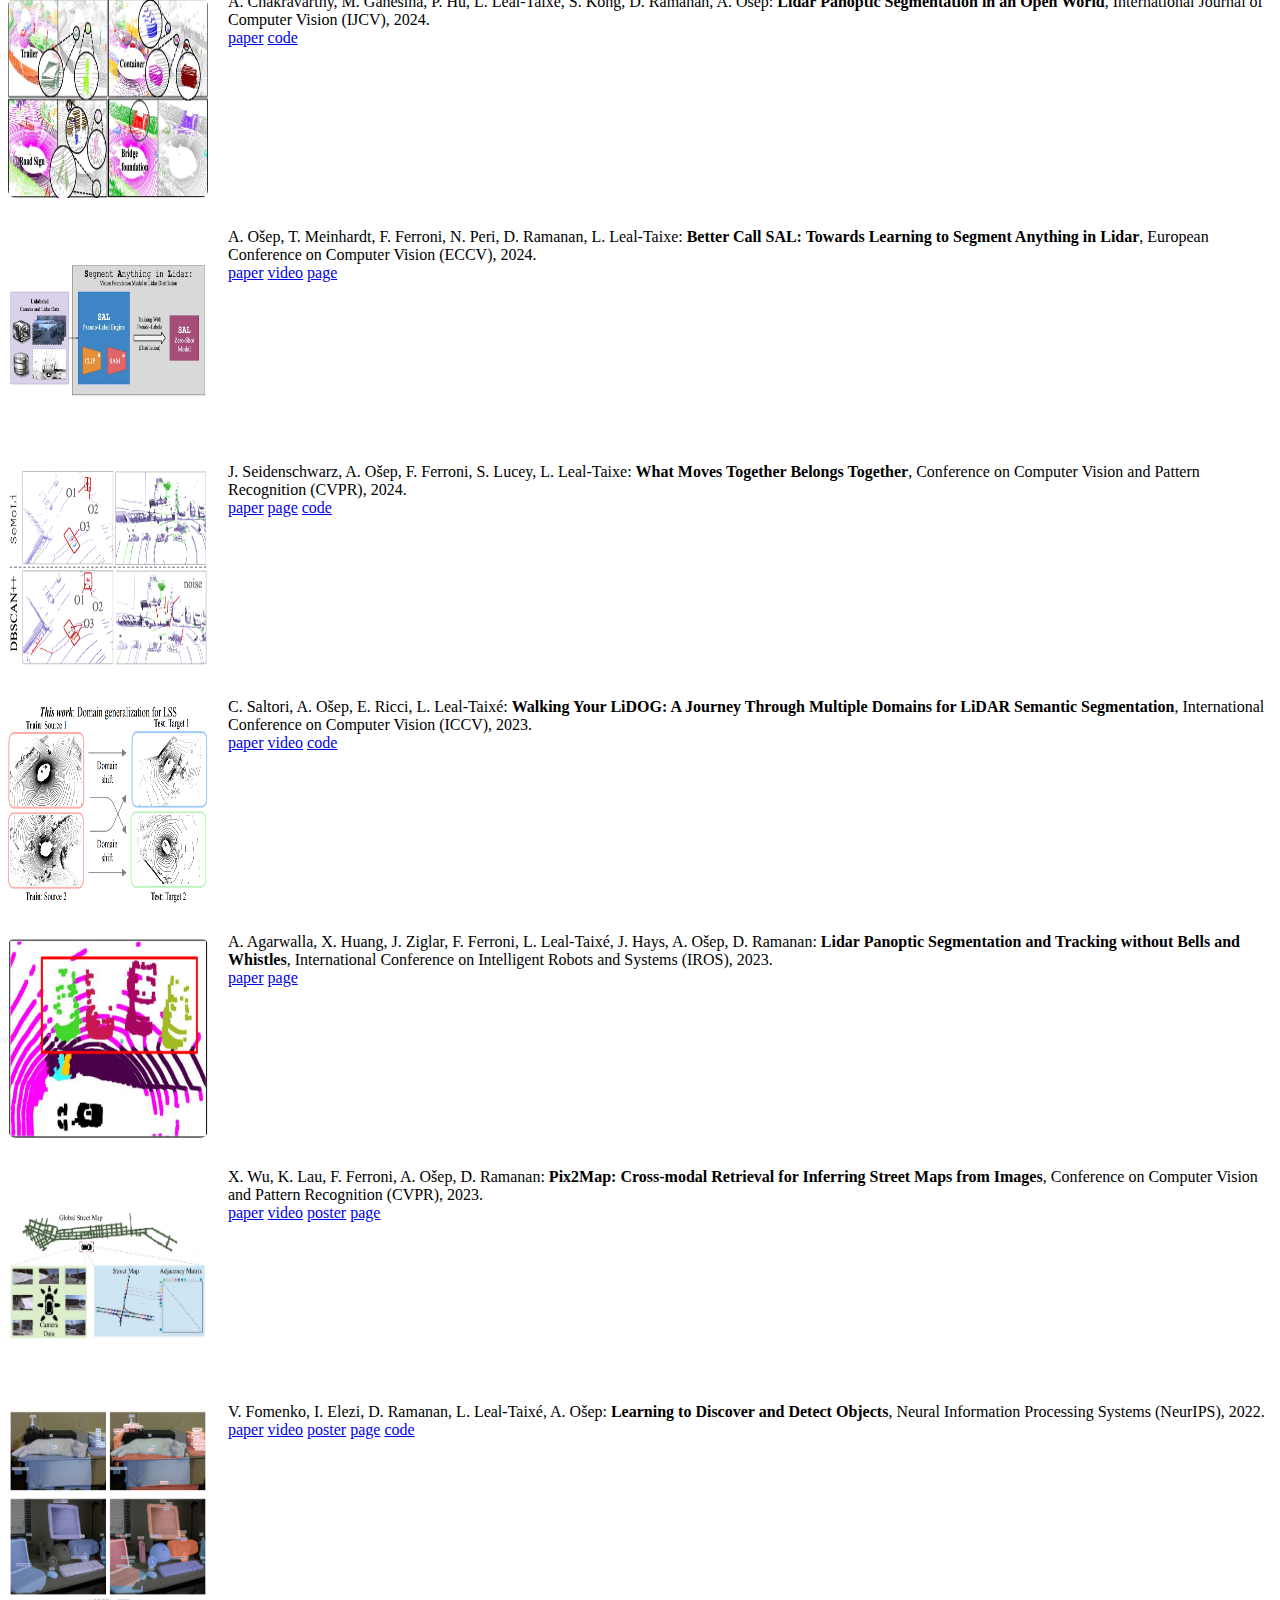
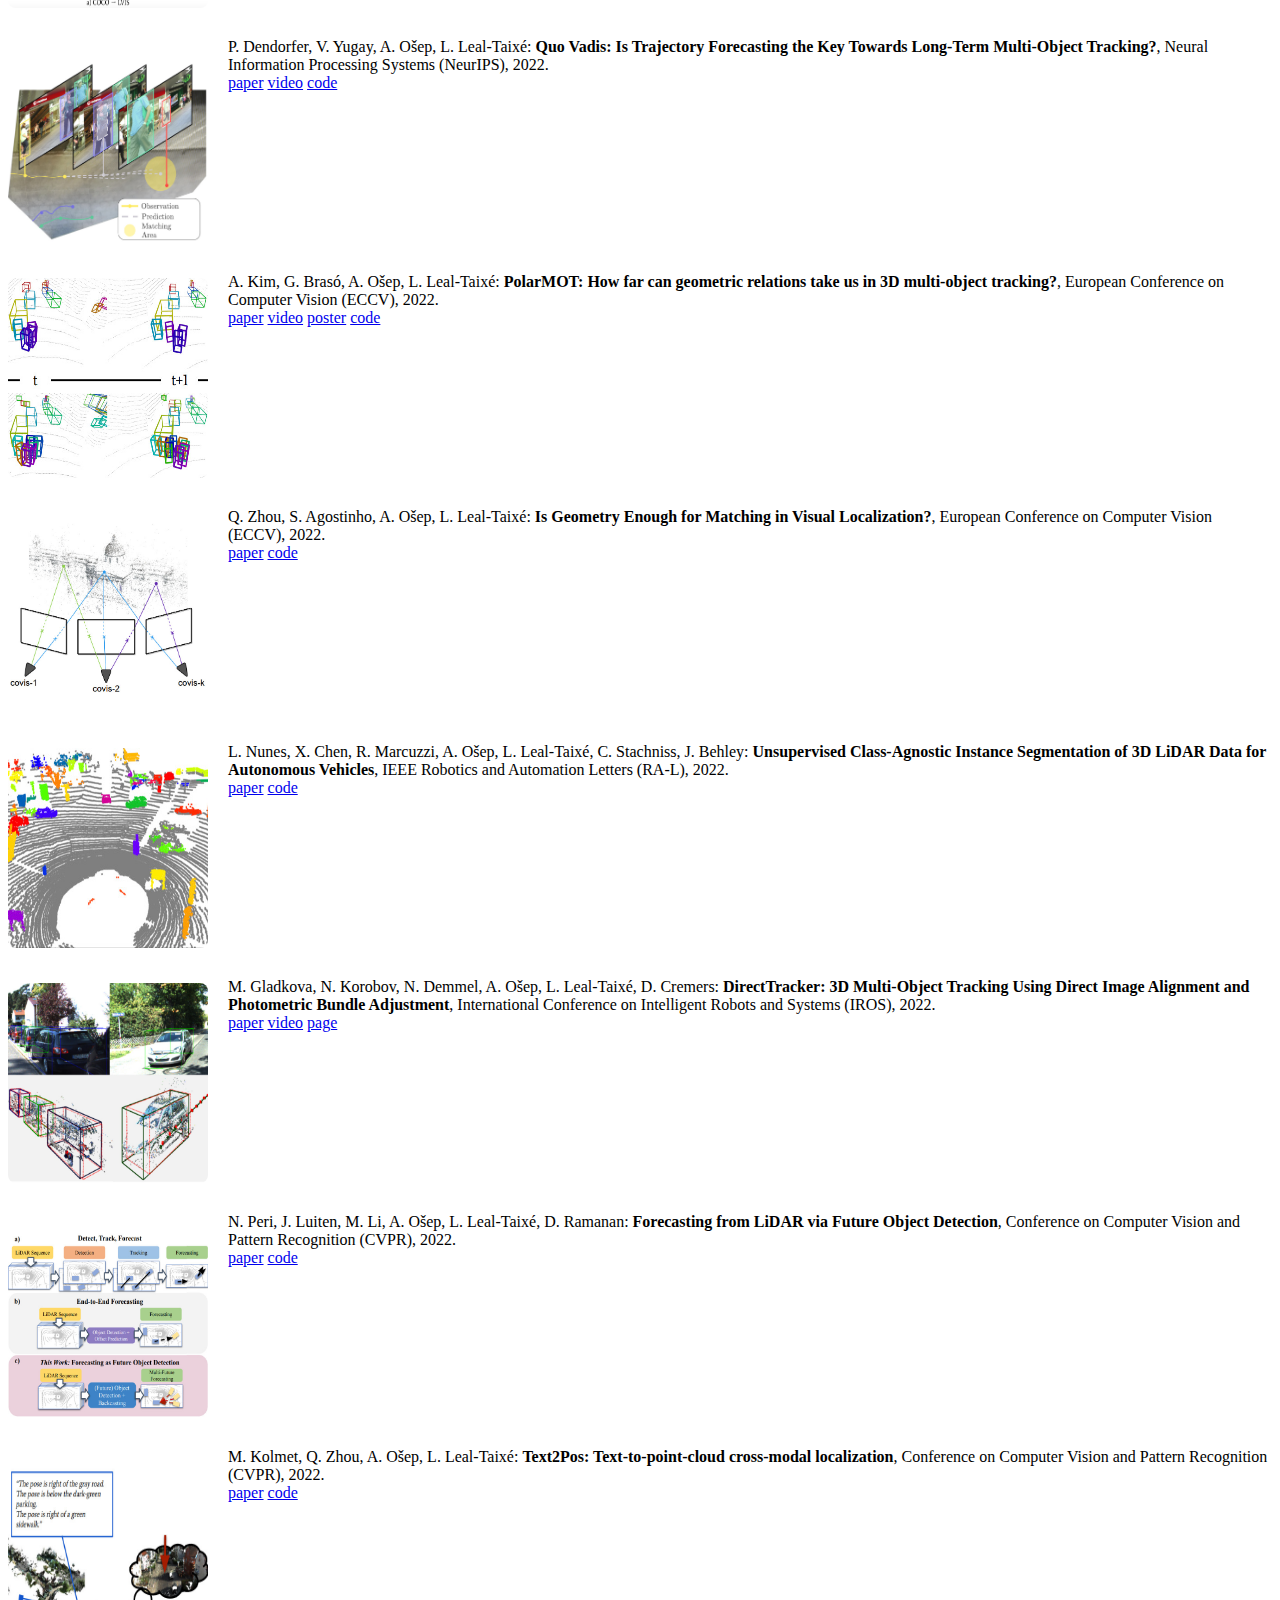
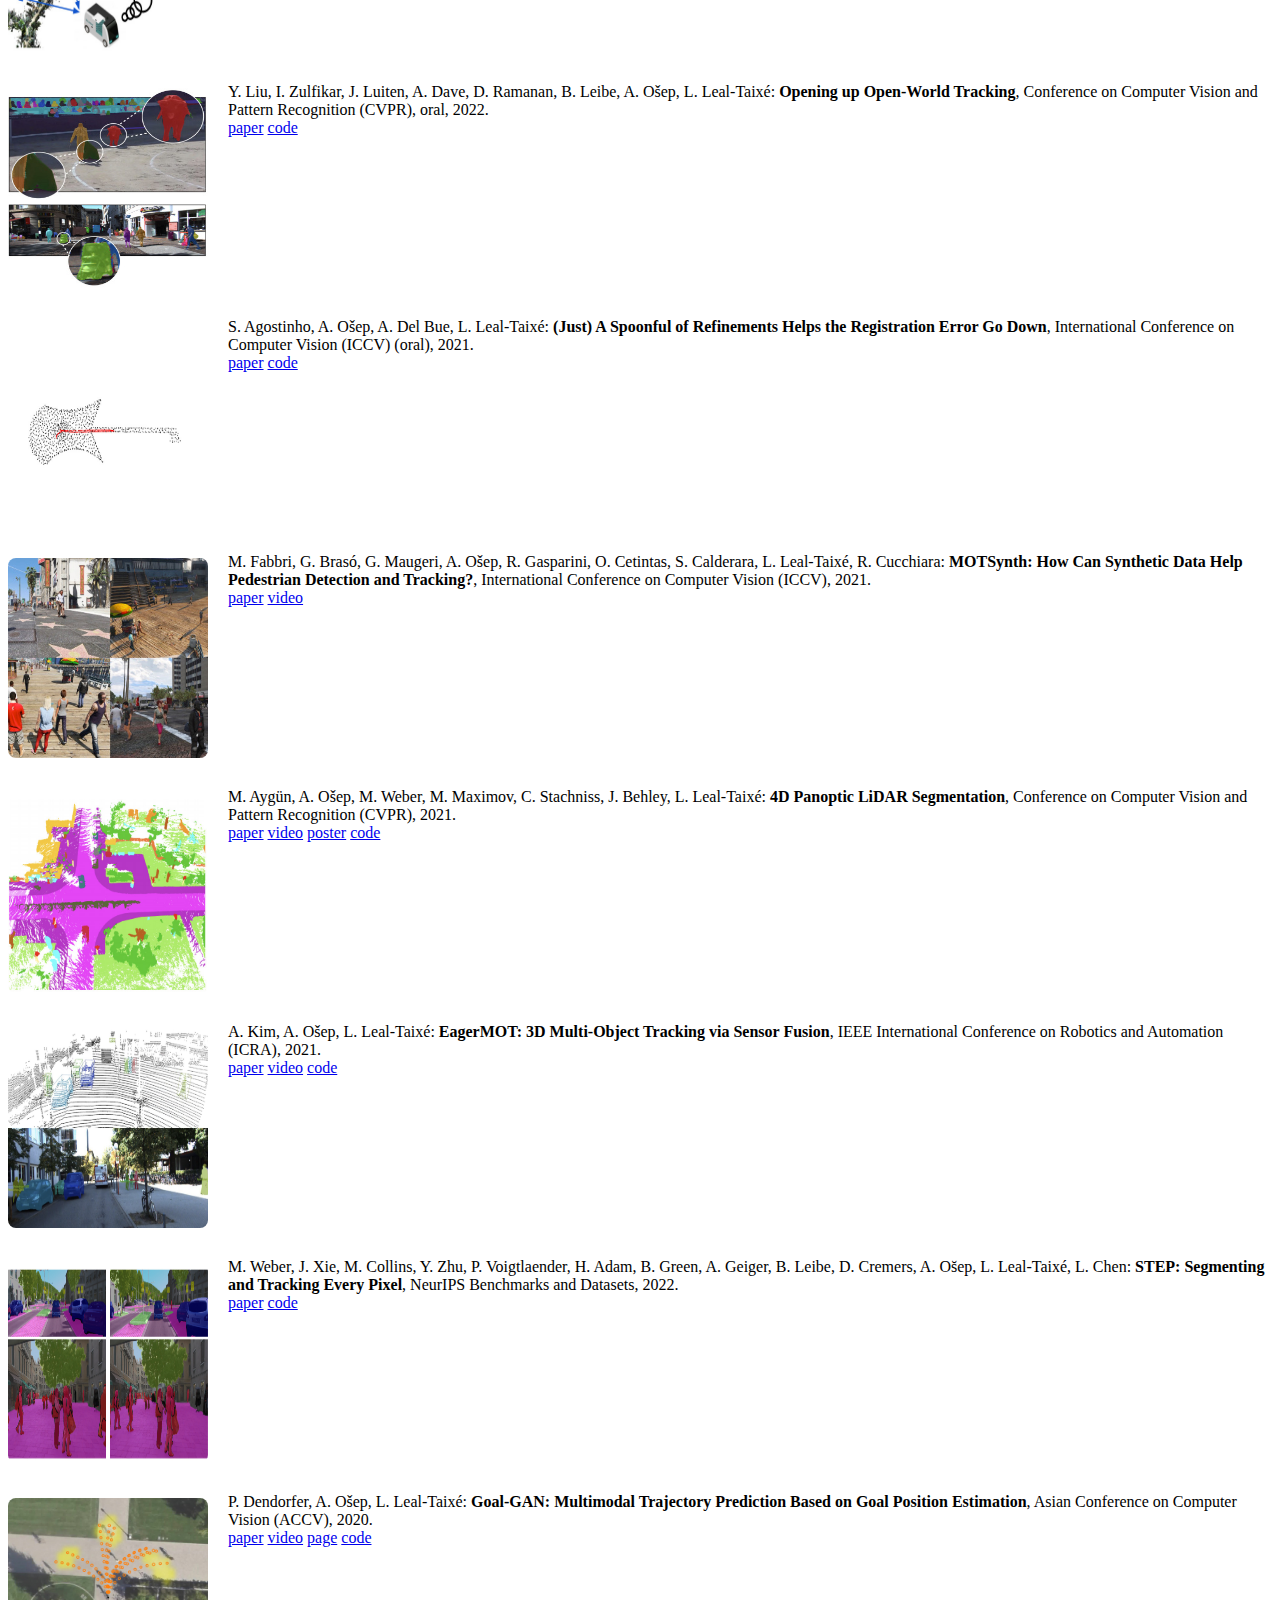
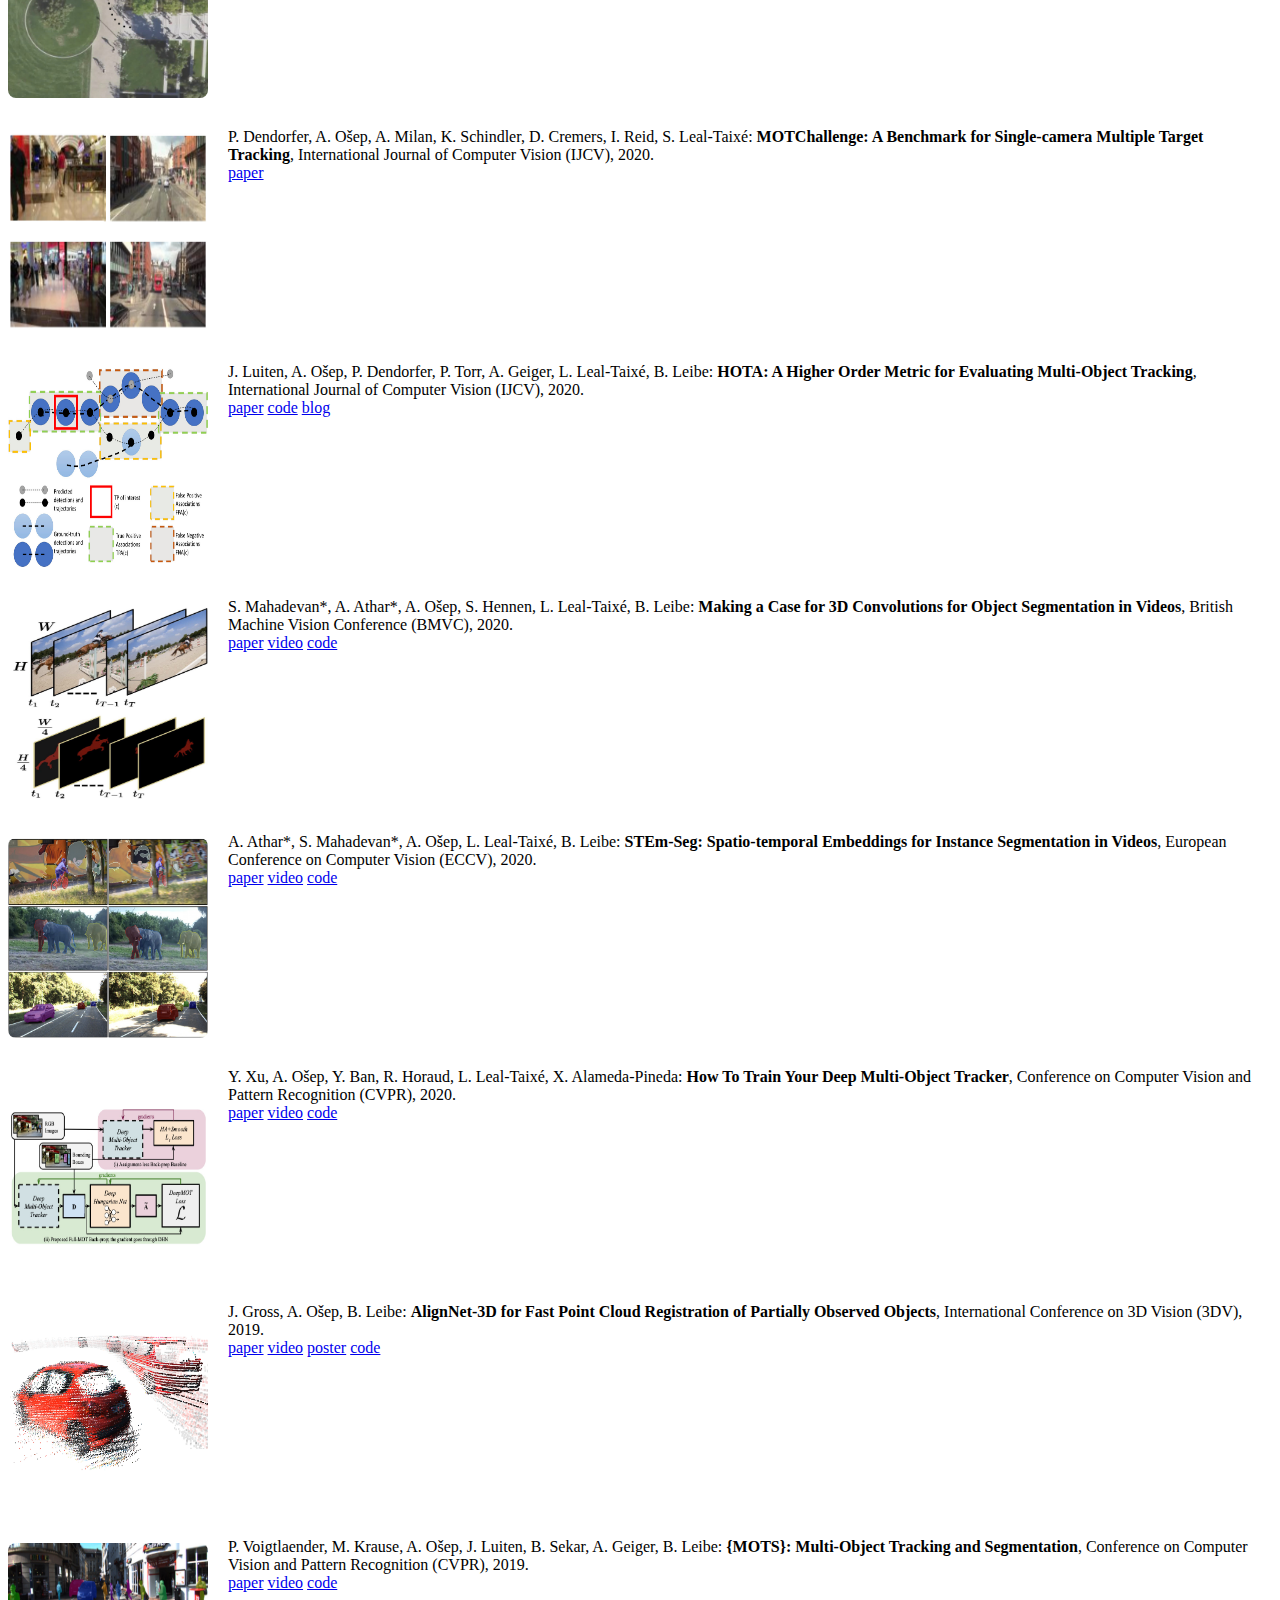
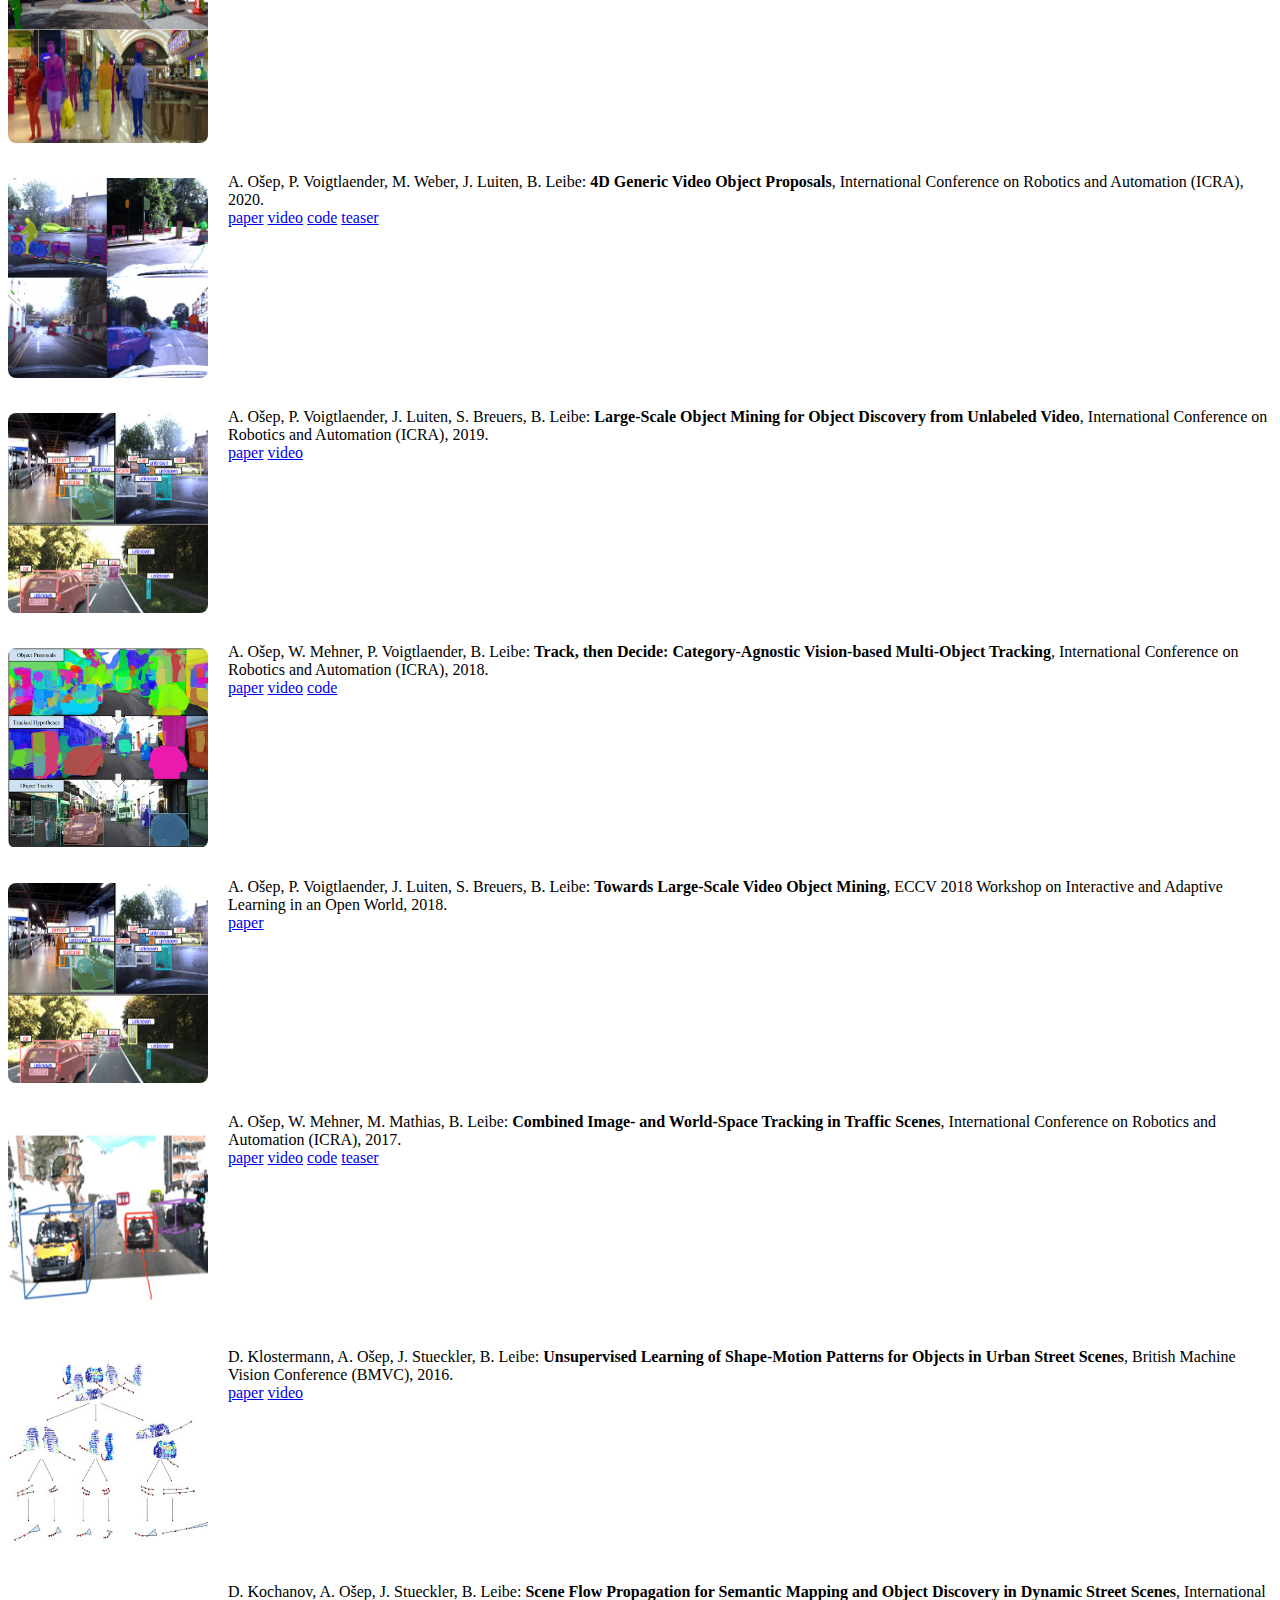
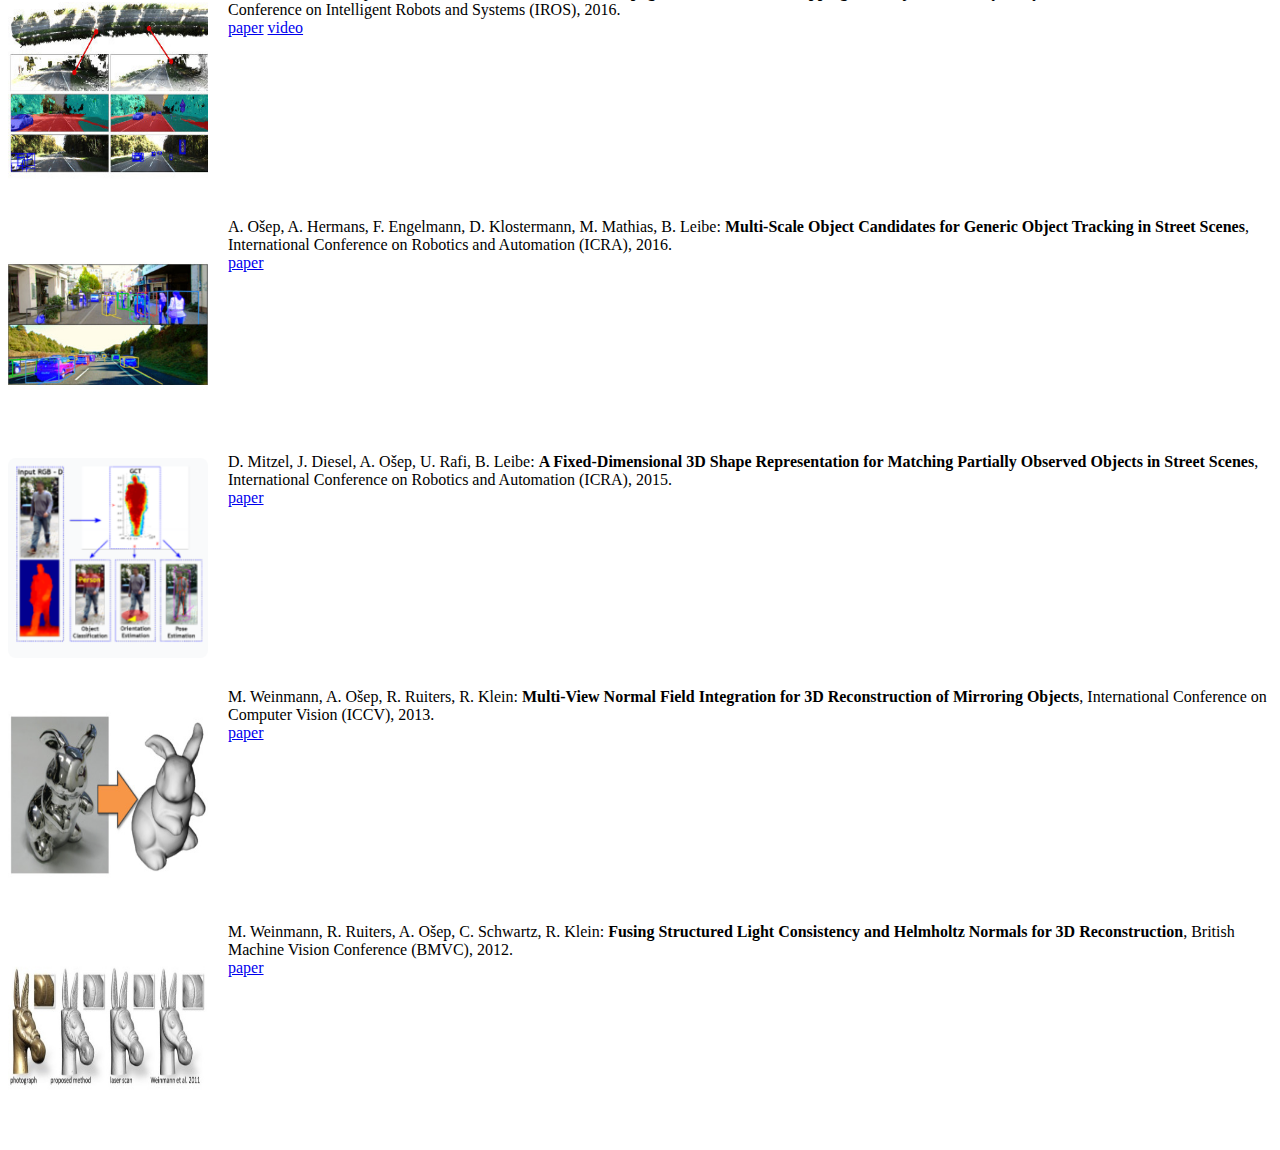
==== commit c3f54742: "Loading meta-data instead of hard-coding constants." ====
--- a/index.html
+++ b/index.html
@@ -1,4 +1,5 @@
 <!DOCTYPE html><html lang="en"><head><title>Aljosa's Web Corner</title><link rel="stylesheet" href="https://latex.now.sh/style.min.css" /></head><body><h1>Aljosa Osep, Ph.D.</h1><img src="img/aljosa.jpg" alt="In Colombia, my fave" width="200" align="left" style="padding:10px;"><p>Hi, I'm Aljosa! I am a Senior Research Scientist at NVIDIA, working on learning to understand the dynamic world from raw, unlabeled streams of sensory data.</p>
-<p>I come from the Alpine side of Slovenia. Prior, I obtained my M.Sc. degree at the University of Bonn, and a Ph.D. from the RWTH Aachen University under the supervision of <a href="https://www.vision.rwth-aachen.de/person/1/">Prof. Bastian Leibe</a>. I have had the pleasure of working with <a href="https://dvl.in.tum.de/team/lealtaixe/">Prof. Laura Leal-Taixe</a> (<a href="https://dvl.in.tum.de/">Dynamic Vision and Learning Group</a>) at Technical University of Munich and <a href="http://www.cs.cmu.edu/~deva/">Prof. Deva Ramanan</a> at the Robotics Institute of Carnegie Mellon University.</p><br><b><a href="rss_2020_camready.html">Research Statement</a> <a href="https://twitter.com/AljosaOsep">Twitter</a> <a href="https://scholar.google.de/scholar?hl=en&as_sdt=0%2C5&q=aljosa+osep&oq=a">Scholar</a></b><h2>News</h2><ul><li><b><i>June 2024:</i></b> I joined NVIDIA as a Senior Research Scientist!</li><li><b><i>March 2024:</i></b> Our <a href="https://arxiv.org/abs/2403.13129">paper</a> on <em>Learning to segment anything in Lidar (SAL)</em> was featured at GTC2024! Check out the <a href="https://youtu.be/LLSuUBObttE?si=WvQFphni5vX7Es5I">NVIDIA AI Tools for Autonomous Vehicle Developers</a>.</li><li><b><i>September 2022:</i></b> Two papers accepted to NeurIPS 2022! Excited to be back to NOLA soon!</li><li><b><i>June 2022:</i></b> I was featured in the <strong>TWIMLAI podcast!</strong> Listen to the <a href="https://twimlai.com/podcast/twimlai/on-the-path-towards-robot-vision-with-aljosa-osep/">episode</a>.</li><li><b><i>August 2021:</i></b> I am one of the three persons listed as outstanding reviewers for all top-tier computer vision conferences in 2020/21. See <a href="https://twitter.com/simon_niklaus/status/1433127773409665025?s=20">the informal analysis</a> by Simon Niklaus! Thanks to ACs for the recognition and Simon for pointing this out.</li><li><b><i>August 2021:</i></b> I was awarded Borchers Plaquette at RWTH Aachen University for outstanding doctoral dissertation!</li><li><b><i>June 2021:</i></b> I am spending a year at the Carnegie Mellon University (The Robotics Institute, <a href="https://labs.ri.cmu.edu/argo-ai-center/">CMU Argo AI Center for Autonomous Vehicle Research</a>) in Pittsburgh! Thanks to <a href="https://www.cs.cmu.edu/~deva/">Deva Ramanan</a> for hosting me!</li><li><b><i>April 2020:</i></b> Learned how to make pancakes! Check out the <a href="https://photos.app.goo.gl/uMeWKNmqPUcuwyXQ6">evidence</a>.</li></ul><h2>Students Supervised</h2><ul><li> Xindi Wu (CMU, 2022) → <i>Princeton</i></li><li> Vladimir Fomenko (TUM, 2022) → <i>Microsoft, OpenAI</i></li><li> Anirudh S Chakravarthy (CMU, 2022) → <i>Cruise AI</i></li><li> Meghana Reddy Ganesina (CMU, 2022) → <i>Zoox</i></li><li> Abhinav Agarwalla (CMU, 2022) → <i>Prior Argo AI, now Neural Magic</i></li><li> Vladimir Yugay (TUM, 2022) → <i>University of Amsterdam</i></li><li> Alexandr Kim (TUM, 2019-2021) → <i>Meta</i></li><li> Yang Liu (TUM, 2020) → <i>Huawei</i></li><li> Manuel Kolmet (TUM, 2021) → <i>GLASS Imaging</i></li><li> Mehmet Aygün (TUM, 2020) → <i>University of Edinburgh</i></li><li> Johannes Gross (RWTH Aachen, 2019)</li><li> Deyvid Kochanov (RWTH Aachen, 2016)</li><li> Dirk Klostermann (RWTH Aachen, 2015) →  <i>BMW</i></li></ul><h2>Talks</h2><ul><li><b><i>June 2024:</i></b> CVPR 2024 Area Chair Panel, invited talk: Learning To Understand The World From Video, <a href="https://docs.google.com/presentation/d/1JCy1TARAlcT0HIT07uRUic1iPsMejIDqYckeRTOvzn8/edit?usp=sharing">Slides</a></li><li><b><i>June 2023:</i></b> CVPR 2023, Visual Perception via Learning in an Open World, invited talk: Learning To Understand The World From Video, <a href="https://docs.google.com/presentation/d/1DgNPaJm6WWjgNdIjdDiyaLw5d-2Tu5hvraqWJSmGK3g/edit?usp=sharing">Slides</a></li><li><b><i>June 2023:</i></b> <a href="https://fri.uni-lj.si/sl/dogodek/gostujoce-predavanje-learning-understand-world-video">University of Ljubljana, invited talk: Learning To Understand The World From Video</a>, <a href="https://docs.google.com/presentation/d/1w__6jKhNgzwT66oMcUyKgvGJEwgOVMlH-12WAuAHaKc/edit?usp=sharing">Slides</a></li><li><b><i>February 2023:</i></b> <a href="https://fri.uni-lj.si/sl/dogodek/gostujoce-predavanje-learning-understand-world-video">University of Ljubljana, invited talk: Learning To Understand The World From Video</a>, <a href="https://docs.google.com/presentation/d/1w__6jKhNgzwT66oMcUyKgvGJEwgOVMlH-12WAuAHaKc/edit?usp=sharing">Slides</a></li><li><b><i>October 2022:</i></b> ECCV’22 Workshop on 3D Perception in Autonomous Driving <a href="https://innoviz.tech/eccv-speakers">Details</a>, <a href="tbd">Slides</a></li><li><b><i>October 2022:</i></b> ECCV’22 Workshop on Cross-Modal Human-Robot Interaction <a href="https://cross-modal-human-robot-interaction.github.io/speakers.html">Details</a>, <a href="tbd">Slides</a></li><li><b><i>June 2022:</i></b> Slovenian data-science meetup talk (in Slovenian): <a href="https://docs.google.com/presentation/d/1snIpyxQaFQYvSvx_V56I1VVqow-3UlSlDw9gIEH8IsI/edit?usp=sharing">Slides</a></li><li><b><i>April 2022:</i></b> UT Austin AI colloquium, <strong>Unifying Segmentation, Tracking, and Forecasting</strong>, <a href="https://docs.google.com/presentation/d/1us6m0LwJ3_Ai04yS13ztskCwQ4GCU-Vb5uLP41qs9Vc/edit?usp=sharing">Slides</a></li><li><b><i>September 2021:</i></b> ICCV’21 Workshop on 3D Object Detection from Images, <strong>4D Panoptic LiDAR Segmentation</strong>, <a href="https://docs.google.com/presentation/d/1NdMZ1ZHlGMkUBjvLEjcNyR6sWovXPO2OJEF8QrDNqmM/edit?usp=sharing">Slides</a></li><li><b><i>July 2021:</i></b> RSS 2021 on Workshop on Behavioral Inference of Remotely Sensed Multi-agent Systems, invited talk, <strong>Tracking Every Object and Pixel</strong>, <a href="https://docs.google.com/presentation/d/1MvjuIpNDPFLveJDWb6IU2QjeKHHhkZv0jk2aFgOdAI0/edit?usp=sharing">Slides</a></li><li><b><i>July 2021:</i></b> RSS 2021 Workshop on Perception and Control for Autonomous Navigation in Crowded, Dynamic Environments, invited talk, <strong>Tracking Every Object and Pixel</strong>, <a href="https://docs.google.com/presentation/d/1osEVQOwyByzjnrFJ8GD13GY6A2BTufcdZAgX9RPs74k/edit?usp=sharing">Slides</a>, <a href="https://youtu.be/Crur1kKLFmA">Talk</a></li><li><b><i>June 2021:</i></b> <a href="https://jrdb.erc.monash.edu/workshops/cvpr2021">CVPR'21 JackRobbot dataset and benchmark (JRDB) workshop talk</a>, <strong>Tracking Every Object and Pixel</strong>, <a href="https://docs.google.com/presentation/d/1AdtfJFmpbB1Hi6EpcQMzB5ylfk03p2-_DI7ZEgxmz8o/edit?usp=sharing">Slides</a></li><li><b><i>April 2021:</i></b> Cornell Robotics Seminar, <a href="https://docs.google.com/presentation/d/1r19VsfVVRboE-kb4dVCUqz8xNeWKtmxqHDNj27kR4Us/edit?usp=sharing">Slides</a></li><li><b><i>September 2020:</i></b> University of Bonn - Research talk, <a href="https://docs.google.com/presentation/d/1GCDF-FBnXW9i0NrSTqB20BRgpN3uOMxWgGwp3XVzc5A/edit?usp=sharing">Slides</a></li><li><b><i>June 2019:</i></b> RWTH Aachen University - Thesis Defense, <a href="https://docs.google.com/presentation/d/e/2PACX-1vQ4POvCXfiL1fW5zoxpfEoOJDFNUxgbvoGKLWXuyj2rEz6I4xSeYCp9mhIFrxLfM9ckpg8zOlcDlBZ4/pub?start=false&amp;loop=false&amp;delayms=3000">Slides</a></li><li><b><i>June 2019:</i></b> Georgia Tech - Research Talk, <a href="https://docs.google.com/presentation/d/e/2PACX-1vSelDf9pZ8yAeMYGbndWO_OyqR2faPCum5G1vWKvGicB7s7E0LG3oAMD7iSTWiG_-RDT6TwAbg6fb5I/pub?start=false&amp;loop=false&amp;delayms=3000">Slides</a></li><li><b><i>March 2019:</i></b> Carnegie Mellon University VASC Seminar, <a href="https://docs.google.com/presentation/d/e/2PACX-1vTKleY9LI8z4Tc2FIXVd0woFKqMlkXjGwPpNOZTtw1VDUCucoxce4FFCe0Mi6g_wIrtCRv6kv3tw3Wk/pub?start=false&amp;loop=false&amp;delayms=3000">Slides</a></li></ul><h2>Teaching</h2><ul><li><b><i>Summer 2022:</i></b> Lecturer for <a href="https://dvl.in.tum.de/teaching/cv3dst-ss22/">IN2375: Computer Vision III: Detection, Segmentation and Tracking (CV3DST)</a> (TU Munich)</li><li><b><i>Summer 2022:</i></b> Lecturer for <a href="https://dvl.in.tum.de/teaching/i2dl-ss22/">IN2346: Introduction to Deep Learning (I2DL)</a> (TU Munich)</li><li><b><i>Winter 2020/21:</i></b> <a href="https://dvl.in.tum.de/teaching/fundalg-ws20/">IN2157: Fundamental Algorithms</a> (TU Munich, lecturer)</li><li><b><i>Summer 2019/20:</i></b> IN2375: Computer Vision 3: Detection, Segmentation and Tracking (TU Munich, guest lecturer), <a href="https://t.co/tTTtpKN2pi?amp=1">Lectures available on YouTube</a></li><li><b><i>Winter 2019/20:</i></b> IN2157: Fundamental Algorithms (TU Munich, lecturer), <a href="https://www.moodle.tum.de/course/view.php?id=52150">TUM Moodle</a>, IN2375: Computer Vision 3: Detection, Segmentation and Tracking (TU Munich, guest lecturer)</li><li><b><i>Summer 2016/17:</i></b> Machine Learning (RWTH Aachen, exercise class)</li><li><b><i>Winter 2014/15:</i></b> Computer Vision (RWTH Aachen, exercise class)</li><li><b><i>Winter 2013/14:</i></b> Machine Learning (RWTH Aachen, exercise class)</li></ul><h2>Service</h2><ul><li> Area Chair (AC) for ICLR, CVPR, ECCV, ICCV, WACV, ACCV.</li><li> I am the main organizer of <a href="https://motchallenge.net/workshops/bmtt2021">6th BMTT MOTChallenge Workshop: Segmenting and Tracking Every Point and Pixel</a> at ICCV'21 workshop, and co-organizer of: <a href="https://motchallenge.net/workshops/bmtt2022">7th Workshop on Benchmarking Multi-Target Tracking: How Far Can Synthetic Data Take us?</a> at CVPR'22, <a href="http://taodataset.org/workshop/">Tracking and its many guises Workshop</a> at ECCV'2020, <a href="https://motchallenge.net/workshops/bmtt2020">Multi-Object Tracking and Segmentation Workshop</a> at CVPR'2020.</li><li> Reviewer for (<em>machine learning, vision conferences</em>) CVPR, ECCV, ICCV, BMVC, NeurIPS, ICML, ICLR; (<em>robotics conferences</em>) ICRA, IROS, RSS; (<em>journals</em>) IJCV, RAL, TPAMI.</li><li> I am in RSS Pioneers 2021 program committee and on the ECCV'24 organization team!</li></ul><h2>Publications</h2><div class="thebibliography"><div><div style="float: left; margin: 5px 20px 10px 0px;"><img src="img/thumb/anirudh_ijcv_2024.jpg" width="200" height="200" style="border-radius: 8px;" /></div><div><p class="bibitem"><span class="biblabel"></span> A. Chakravarthy, M. Ganesina, P. Hu, L. Leal-Taixe, S. Kong, D. Ramanan, A. Osep: <b>Lidar Panoptic Segmentation in an Open World</b>, International Journal of Computer Vision (IJCV), 2024.<br><a href="https://arxiv.org/abs/2409.14273" target="_blank">paper</a> <a href="https://github.com/g-meghana-reddy/open-world-panoptic-segmentation" target="_blank">code</a> </p></div></div><br clear="all" /><div><div style="float: left; margin: 5px 20px 10px 0px;"><img src="img/thumb/osep_arxiv_2024.jpg" width="200" height="200" style="border-radius: 8px;" /></div><div><p class="bibitem"><span class="biblabel"></span> A. Ošep, T. Meinhardt, F. Ferroni, N. Peri, D. Ramanan, L. Leal-Taixe: <b>Better Call SAL: Towards Learning to Segment Anything in Lidar</b>, European Conference on Computer Vision (ECCV), 2024.<br><a href="https://arxiv.org/abs/2403.13129" target="_blank">paper</a> <a href="https://youtu.be/IwFl8l8_P5U?si=C7GEYncqfrvcy_DY" target="_blank">video</a> <a href="https://research.nvidia.com/labs/dvl/projects/sal" target="_blank">page</a> </p></div></div><br clear="all" /><div><div style="float: left; margin: 5px 20px 10px 0px;"><img src="img/thumb/seidenschwarz_cvpr_2024.jpg" width="200" height="200" style="border-radius: 8px;" /></div><div><p class="bibitem"><span class="biblabel"></span> J. Seidenschwarz, A. Ošep, F. Ferroni, S. Lucey, L. Leal-Taixe: <b>What Moves Together Belongs Together</b>, Conference on Computer Vision and Pattern Recognition (CVPR), 2024.<br><a href="https://arxiv.org/abs/2402.19463" target="_blank">paper</a> <a href="https://research.nvidia.com/labs/dvl/projects/semoli" target="_blank">page</a> <a href="https://github.com/dvl-tum/SeMoLi" target="_blank">code</a> </p></div></div><br clear="all" /><div><div style="float: left; margin: 5px 20px 10px 0px;"><img src="img/thumb/saltori_iccv_2023.jpg" width="200" height="200" style="border-radius: 8px;" /></div><div><p class="bibitem"><span class="biblabel"></span> C. Saltori, A. Ošep, E. Ricci, L. Leal-Taixé: <b>Walking Your LiDOG: A Journey Through Multiple Domains for LiDAR Semantic Segmentation</b>, International Conference on Computer Vision (ICCV), 2023.<br><a href="https://arxiv.org/abs/2304.11705" target="_blank">paper</a> <a href="https://www.youtube.com/watch?v=IKOppoT8cIE&ab_channel=CristianoSaltori" target="_blank">video</a> <a href="https://github.com/saltoricristiano/LiDOG" target="_blank">code</a> </p></div></div><br clear="all" /><div><div style="float: left; margin: 5px 20px 10px 0px;"><img src="img/thumb/agarwalla_iros_2023.jpg" width="200" height="200" style="border-radius: 8px;" /></div><div><p class="bibitem"><span class="biblabel"></span> A. Agarwalla, X. Huang, J. Ziglar, F. Ferroni, L. Leal-Taixé, J. Hays, A. Ošep, D. Ramanan: <b>Lidar Panoptic Segmentation and Tracking without Bells and Whistles</b>, International Conference on Intelligent Robots and Systems (IROS), 2023.<br><a href="https://mostlps.github.io/assets/paper.pdf" target="_blank">paper</a> <a href="https://mostlps.github.io/" target="_blank">page</a> </p></div></div><br clear="all" /><div><div style="float: left; margin: 5px 20px 10px 0px;"><img src="img/thumb/wu_arxiv_2023.jpg" width="200" height="200" style="border-radius: 8px;" /></div><div><p class="bibitem"><span class="biblabel"></span> X. Wu, K. Lau, F. Ferroni, A. Ošep, D. Ramanan: <b>Pix2Map: Cross-modal Retrieval for Inferring Street Maps from Images</b>, Conference on Computer Vision and Pattern Recognition (CVPR), 2023.<br><a href="https://arxiv.org/abs/2301.04224" target="_blank">paper</a> <a href="https://youtu.be/18VtggvpynY" target="_blank">video</a> <a href="https://drive.google.com/file/d/1o0rrnxCcVRtqJNzlM7v9GW-XBPiGqet4/view" target="_blank">poster</a> <a href="https://pix2map.github.io" target="_blank">page</a> </p></div></div><br clear="all" /><div><div style="float: left; margin: 5px 20px 10px 0px;"><img src="img/thumb/fomenko_neurips_2022.jpg" width="200" height="200" style="border-radius: 8px;" /></div><div><p class="bibitem"><span class="biblabel"></span> V. Fomenko, I. Elezi, D. Ramanan, L. Leal-Taixé, A. Ošep: <b>Learning to Discover and Detect Objects</b>, Neural Information Processing Systems (NeurIPS), 2022.<br><a href="https://arxiv.org/abs/2210.10774" target="_blank">paper</a> <a href="https://www.youtube.com/watch?v=zWpUnXNplfQ" target="_blank">video</a> <a href="https://drive.google.com/file/d/1gDwgv-nKM3btpCqPU98RdC7ztuHu2cYF/view" target="_blank">poster</a> <a href="https://vlfom.github.io/RNCDL/" target="_blank">page</a> <a href="https://github.com/vlfom/RNCDL" target="_blank">code</a> </p></div></div><br clear="all" /><div><div style="float: left; margin: 5px 20px 10px 0px;"><img src="img/thumb/dendorfer_neurips_2022.jpg" width="200" height="200" style="border-radius: 8px;" /></div><div><p class="bibitem"><span class="biblabel"></span> P. Dendorfer, V. Yugay, A. Ošep, L. Leal-Taixé: <b>Quo Vadis: Is Trajectory Forecasting the Key Towards
+<p>I come from the Alpine side of Slovenia. Prior, I obtained my M.Sc. degree at the University of Bonn, and a Ph.D. from the RWTH Aachen University under the supervision of <a href="https://www.vision.rwth-aachen.de/person/1/">Prof. Bastian Leibe</a>. I have had the pleasure of working with <a href="https://dvl.in.tum.de/team/lealtaixe/">Prof. Laura Leal-Taixe</a> (<a href="https://dvl.in.tum.de/">Dynamic Vision and Learning Group</a>) at Technical University of Munich and <a href="http://www.cs.cmu.edu/~deva/">Prof. Deva Ramanan</a> at the Robotics Institute of Carnegie Mellon University.</p><br><b> <a href="rss_2020_camready.html">Research Statement (2019)</a> <a href="https://twitter.com/AljosaOsep">Twitter</a> <a href="https://scholar.google.de/scholar?hl=en&as_sdt=0%2C5&q=aljosa+osep&oq=a">Scholar</a> </b>
+<h2>News</h2><ul><li><b><i>June 2024:</i></b> I joined NVIDIA as a Senior Research Scientist!</li><li><b><i>March 2024:</i></b> Our <a href="https://arxiv.org/abs/2403.13129">paper</a> on <em>Learning to segment anything in Lidar (SAL)</em> was featured at GTC2024! Check out the <a href="https://youtu.be/LLSuUBObttE?si=WvQFphni5vX7Es5I">NVIDIA AI Tools for Autonomous Vehicle Developers</a>.</li><li><b><i>September 2022:</i></b> Two papers accepted to NeurIPS 2022! Excited to be back to NOLA soon!</li><li><b><i>June 2022:</i></b> I was featured in the <strong>TWIMLAI podcast!</strong> Listen to the <a href="https://twimlai.com/podcast/twimlai/on-the-path-towards-robot-vision-with-aljosa-osep/">episode</a>.</li><li><b><i>August 2021:</i></b> I am one of the three persons listed as outstanding reviewers for all top-tier computer vision conferences in 2020/21. See <a href="https://twitter.com/simon_niklaus/status/1433127773409665025?s=20">the informal analysis</a> by Simon Niklaus! Thanks to ACs for the recognition and Simon for pointing this out.</li><li><b><i>August 2021:</i></b> I was awarded Borchers Plaquette at RWTH Aachen University for outstanding doctoral dissertation!</li><li><b><i>June 2021:</i></b> I am spending a year at the Carnegie Mellon University (The Robotics Institute, <a href="https://labs.ri.cmu.edu/argo-ai-center/">CMU Argo AI Center for Autonomous Vehicle Research</a>) in Pittsburgh! Thanks to <a href="https://www.cs.cmu.edu/~deva/">Deva Ramanan</a> for hosting me!</li><li><b><i>April 2020:</i></b> Learned how to make pancakes! Check out the <a href="https://photos.app.goo.gl/uMeWKNmqPUcuwyXQ6">evidence</a>.</li></ul><h2>Students Supervised</h2><ul><li> Xindi Wu (CMU, 2022) → <i>Princeton</i></li><li> Vladimir Fomenko (TUM, 2022) → <i>Microsoft, OpenAI</i></li><li> Anirudh S Chakravarthy (CMU, 2022) → <i>Cruise AI</i></li><li> Meghana Reddy Ganesina (CMU, 2022) → <i>Zoox</i></li><li> Abhinav Agarwalla (CMU, 2022) → <i>Prior Argo AI, now Neural Magic</i></li><li> Vladimir Yugay (TUM, 2022) → <i>University of Amsterdam</i></li><li> Alexandr Kim (TUM, 2019-2021) → <i>Meta</i></li><li> Yang Liu (TUM, 2020) → <i>Huawei</i></li><li> Manuel Kolmet (TUM, 2021) → <i>GLASS Imaging</i></li><li> Mehmet Aygün (TUM, 2020) → <i>University of Edinburgh</i></li><li> Johannes Gross (RWTH Aachen, 2019)</li><li> Deyvid Kochanov (RWTH Aachen, 2016)</li><li> Dirk Klostermann (RWTH Aachen, 2015) →  <i>BMW</i></li></ul><h2>Talks</h2><ul><li><b><i>June 2024:</i></b> CVPR 2024 Area Chair Panel, invited talk: Learning To Understand The World From Video, <a href="https://docs.google.com/presentation/d/1JCy1TARAlcT0HIT07uRUic1iPsMejIDqYckeRTOvzn8/edit?usp=sharing">Slides</a></li><li><b><i>June 2023:</i></b> CVPR 2023, Visual Perception via Learning in an Open World, invited talk: Learning To Understand The World From Video, <a href="https://docs.google.com/presentation/d/1DgNPaJm6WWjgNdIjdDiyaLw5d-2Tu5hvraqWJSmGK3g/edit?usp=sharing">Slides</a></li><li><b><i>June 2023:</i></b> <a href="https://fri.uni-lj.si/sl/dogodek/gostujoce-predavanje-learning-understand-world-video">University of Ljubljana, invited talk: Learning To Understand The World From Video</a>, <a href="https://docs.google.com/presentation/d/1w__6jKhNgzwT66oMcUyKgvGJEwgOVMlH-12WAuAHaKc/edit?usp=sharing">Slides</a></li><li><b><i>February 2023:</i></b> <a href="https://fri.uni-lj.si/sl/dogodek/gostujoce-predavanje-learning-understand-world-video">University of Ljubljana, invited talk: Learning To Understand The World From Video</a>, <a href="https://docs.google.com/presentation/d/1w__6jKhNgzwT66oMcUyKgvGJEwgOVMlH-12WAuAHaKc/edit?usp=sharing">Slides</a></li><li><b><i>October 2022:</i></b> ECCV’22 Workshop on 3D Perception in Autonomous Driving <a href="https://innoviz.tech/eccv-speakers">Details</a>, <a href="tbd">Slides</a></li><li><b><i>October 2022:</i></b> ECCV’22 Workshop on Cross-Modal Human-Robot Interaction <a href="https://cross-modal-human-robot-interaction.github.io/speakers.html">Details</a>, <a href="tbd">Slides</a></li><li><b><i>June 2022:</i></b> Slovenian data-science meetup talk (in Slovenian): <a href="https://docs.google.com/presentation/d/1snIpyxQaFQYvSvx_V56I1VVqow-3UlSlDw9gIEH8IsI/edit?usp=sharing">Slides</a></li><li><b><i>April 2022:</i></b> UT Austin AI colloquium, <strong>Unifying Segmentation, Tracking, and Forecasting</strong>, <a href="https://docs.google.com/presentation/d/1us6m0LwJ3_Ai04yS13ztskCwQ4GCU-Vb5uLP41qs9Vc/edit?usp=sharing">Slides</a></li><li><b><i>September 2021:</i></b> ICCV’21 Workshop on 3D Object Detection from Images, <strong>4D Panoptic LiDAR Segmentation</strong>, <a href="https://docs.google.com/presentation/d/1NdMZ1ZHlGMkUBjvLEjcNyR6sWovXPO2OJEF8QrDNqmM/edit?usp=sharing">Slides</a></li><li><b><i>July 2021:</i></b> RSS 2021 on Workshop on Behavioral Inference of Remotely Sensed Multi-agent Systems, invited talk, <strong>Tracking Every Object and Pixel</strong>, <a href="https://docs.google.com/presentation/d/1MvjuIpNDPFLveJDWb6IU2QjeKHHhkZv0jk2aFgOdAI0/edit?usp=sharing">Slides</a></li><li><b><i>July 2021:</i></b> RSS 2021 Workshop on Perception and Control for Autonomous Navigation in Crowded, Dynamic Environments, invited talk, <strong>Tracking Every Object and Pixel</strong>, <a href="https://docs.google.com/presentation/d/1osEVQOwyByzjnrFJ8GD13GY6A2BTufcdZAgX9RPs74k/edit?usp=sharing">Slides</a>, <a href="https://youtu.be/Crur1kKLFmA">Talk</a></li><li><b><i>June 2021:</i></b> <a href="https://jrdb.erc.monash.edu/workshops/cvpr2021">CVPR'21 JackRobbot dataset and benchmark (JRDB) workshop talk</a>, <strong>Tracking Every Object and Pixel</strong>, <a href="https://docs.google.com/presentation/d/1AdtfJFmpbB1Hi6EpcQMzB5ylfk03p2-_DI7ZEgxmz8o/edit?usp=sharing">Slides</a></li><li><b><i>April 2021:</i></b> Cornell Robotics Seminar, <a href="https://docs.google.com/presentation/d/1r19VsfVVRboE-kb4dVCUqz8xNeWKtmxqHDNj27kR4Us/edit?usp=sharing">Slides</a></li><li><b><i>September 2020:</i></b> University of Bonn - Research talk, <a href="https://docs.google.com/presentation/d/1GCDF-FBnXW9i0NrSTqB20BRgpN3uOMxWgGwp3XVzc5A/edit?usp=sharing">Slides</a></li><li><b><i>June 2019:</i></b> RWTH Aachen University - Thesis Defense, <a href="https://docs.google.com/presentation/d/e/2PACX-1vQ4POvCXfiL1fW5zoxpfEoOJDFNUxgbvoGKLWXuyj2rEz6I4xSeYCp9mhIFrxLfM9ckpg8zOlcDlBZ4/pub?start=false&amp;loop=false&amp;delayms=3000">Slides</a></li><li><b><i>June 2019:</i></b> Georgia Tech - Research Talk, <a href="https://docs.google.com/presentation/d/e/2PACX-1vSelDf9pZ8yAeMYGbndWO_OyqR2faPCum5G1vWKvGicB7s7E0LG3oAMD7iSTWiG_-RDT6TwAbg6fb5I/pub?start=false&amp;loop=false&amp;delayms=3000">Slides</a></li><li><b><i>March 2019:</i></b> Carnegie Mellon University VASC Seminar, <a href="https://docs.google.com/presentation/d/e/2PACX-1vTKleY9LI8z4Tc2FIXVd0woFKqMlkXjGwPpNOZTtw1VDUCucoxce4FFCe0Mi6g_wIrtCRv6kv3tw3Wk/pub?start=false&amp;loop=false&amp;delayms=3000">Slides</a></li></ul><h2>Teaching</h2><ul><li><b><i>Summer 2022:</i></b> Lecturer for <a href="https://dvl.in.tum.de/teaching/cv3dst-ss22/">IN2375: Computer Vision III: Detection, Segmentation and Tracking (CV3DST)</a> (TU Munich)</li><li><b><i>Summer 2022:</i></b> Lecturer for <a href="https://dvl.in.tum.de/teaching/i2dl-ss22/">IN2346: Introduction to Deep Learning (I2DL)</a> (TU Munich)</li><li><b><i>Winter 2020/21:</i></b> <a href="https://dvl.in.tum.de/teaching/fundalg-ws20/">IN2157: Fundamental Algorithms</a> (TU Munich, lecturer)</li><li><b><i>Summer 2019/20:</i></b> IN2375: Computer Vision 3: Detection, Segmentation and Tracking (TU Munich, guest lecturer), <a href="https://t.co/tTTtpKN2pi?amp=1">Lectures available on YouTube</a></li><li><b><i>Winter 2019/20:</i></b> IN2157: Fundamental Algorithms (TU Munich, lecturer), <a href="https://www.moodle.tum.de/course/view.php?id=52150">TUM Moodle</a>, IN2375: Computer Vision 3: Detection, Segmentation and Tracking (TU Munich, guest lecturer)</li><li><b><i>Summer 2016/17:</i></b> Machine Learning (RWTH Aachen, exercise class)</li><li><b><i>Winter 2014/15:</i></b> Computer Vision (RWTH Aachen, exercise class)</li><li><b><i>Winter 2013/14:</i></b> Machine Learning (RWTH Aachen, exercise class)</li></ul><h2>Service</h2><ul><li> Area Chair (AC) for ICLR, CVPR, ECCV, ICCV, WACV, ACCV.</li><li> I am the main organizer of <a href="https://motchallenge.net/workshops/bmtt2021">6th BMTT MOTChallenge Workshop: Segmenting and Tracking Every Point and Pixel</a> at ICCV'21 workshop, and co-organizer of: <a href="https://motchallenge.net/workshops/bmtt2022">7th Workshop on Benchmarking Multi-Target Tracking: How Far Can Synthetic Data Take us?</a> at CVPR'22, <a href="http://taodataset.org/workshop/">Tracking and its many guises Workshop</a> at ECCV'2020, <a href="https://motchallenge.net/workshops/bmtt2020">Multi-Object Tracking and Segmentation Workshop</a> at CVPR'2020.</li><li> Reviewer for (<em>machine learning, vision conferences</em>) CVPR, ECCV, ICCV, BMVC, NeurIPS, ICML, ICLR; (<em>robotics conferences</em>) ICRA, IROS, RSS; (<em>journals</em>) IJCV, RAL, TPAMI.</li><li> I am in RSS Pioneers 2021 program committee and on the ECCV'24 organization team!</li></ul><h2>Publications</h2><div class="thebibliography"><div><div style="float: left; margin: 5px 20px 10px 0px;"><img src="img/thumb/anirudh_ijcv_2024.jpg" width="200" height="200" style="border-radius: 8px;" /></div><div><p class="bibitem"><span class="biblabel"></span> A. Chakravarthy, M. Ganesina, P. Hu, L. Leal-Taixe, S. Kong, D. Ramanan, A. Osep: <b>Lidar Panoptic Segmentation in an Open World</b>, International Journal of Computer Vision (IJCV), 2024.<br><a href="https://arxiv.org/abs/2409.14273" target="_blank">paper</a> <a href="https://github.com/g-meghana-reddy/open-world-panoptic-segmentation" target="_blank">code</a> </p></div></div><br clear="all" /><div><div style="float: left; margin: 5px 20px 10px 0px;"><img src="img/thumb/osep_arxiv_2024.jpg" width="200" height="200" style="border-radius: 8px;" /></div><div><p class="bibitem"><span class="biblabel"></span> A. Ošep, T. Meinhardt, F. Ferroni, N. Peri, D. Ramanan, L. Leal-Taixe: <b>Better Call SAL: Towards Learning to Segment Anything in Lidar</b>, European Conference on Computer Vision (ECCV), 2024.<br><a href="https://arxiv.org/abs/2403.13129" target="_blank">paper</a> <a href="https://youtu.be/IwFl8l8_P5U?si=C7GEYncqfrvcy_DY" target="_blank">video</a> <a href="https://research.nvidia.com/labs/dvl/projects/sal" target="_blank">page</a> </p></div></div><br clear="all" /><div><div style="float: left; margin: 5px 20px 10px 0px;"><img src="img/thumb/seidenschwarz_cvpr_2024.jpg" width="200" height="200" style="border-radius: 8px;" /></div><div><p class="bibitem"><span class="biblabel"></span> J. Seidenschwarz, A. Ošep, F. Ferroni, S. Lucey, L. Leal-Taixe: <b>What Moves Together Belongs Together</b>, Conference on Computer Vision and Pattern Recognition (CVPR), 2024.<br><a href="https://arxiv.org/abs/2402.19463" target="_blank">paper</a> <a href="https://research.nvidia.com/labs/dvl/projects/semoli" target="_blank">page</a> <a href="https://github.com/dvl-tum/SeMoLi" target="_blank">code</a> </p></div></div><br clear="all" /><div><div style="float: left; margin: 5px 20px 10px 0px;"><img src="img/thumb/saltori_iccv_2023.jpg" width="200" height="200" style="border-radius: 8px;" /></div><div><p class="bibitem"><span class="biblabel"></span> C. Saltori, A. Ošep, E. Ricci, L. Leal-Taixé: <b>Walking Your LiDOG: A Journey Through Multiple Domains for LiDAR Semantic Segmentation</b>, International Conference on Computer Vision (ICCV), 2023.<br><a href="https://arxiv.org/abs/2304.11705" target="_blank">paper</a> <a href="https://www.youtube.com/watch?v=IKOppoT8cIE&ab_channel=CristianoSaltori" target="_blank">video</a> <a href="https://github.com/saltoricristiano/LiDOG" target="_blank">code</a> </p></div></div><br clear="all" /><div><div style="float: left; margin: 5px 20px 10px 0px;"><img src="img/thumb/agarwalla_iros_2023.jpg" width="200" height="200" style="border-radius: 8px;" /></div><div><p class="bibitem"><span class="biblabel"></span> A. Agarwalla, X. Huang, J. Ziglar, F. Ferroni, L. Leal-Taixé, J. Hays, A. Ošep, D. Ramanan: <b>Lidar Panoptic Segmentation and Tracking without Bells and Whistles</b>, International Conference on Intelligent Robots and Systems (IROS), 2023.<br><a href="https://mostlps.github.io/assets/paper.pdf" target="_blank">paper</a> <a href="https://mostlps.github.io/" target="_blank">page</a> </p></div></div><br clear="all" /><div><div style="float: left; margin: 5px 20px 10px 0px;"><img src="img/thumb/wu_arxiv_2023.jpg" width="200" height="200" style="border-radius: 8px;" /></div><div><p class="bibitem"><span class="biblabel"></span> X. Wu, K. Lau, F. Ferroni, A. Ošep, D. Ramanan: <b>Pix2Map: Cross-modal Retrieval for Inferring Street Maps from Images</b>, Conference on Computer Vision and Pattern Recognition (CVPR), 2023.<br><a href="https://arxiv.org/abs/2301.04224" target="_blank">paper</a> <a href="https://youtu.be/18VtggvpynY" target="_blank">video</a> <a href="https://drive.google.com/file/d/1o0rrnxCcVRtqJNzlM7v9GW-XBPiGqet4/view" target="_blank">poster</a> <a href="https://pix2map.github.io" target="_blank">page</a> </p></div></div><br clear="all" /><div><div style="float: left; margin: 5px 20px 10px 0px;"><img src="img/thumb/fomenko_neurips_2022.jpg" width="200" height="200" style="border-radius: 8px;" /></div><div><p class="bibitem"><span class="biblabel"></span> V. Fomenko, I. Elezi, D. Ramanan, L. Leal-Taixé, A. Ošep: <b>Learning to Discover and Detect Objects</b>, Neural Information Processing Systems (NeurIPS), 2022.<br><a href="https://arxiv.org/abs/2210.10774" target="_blank">paper</a> <a href="https://www.youtube.com/watch?v=zWpUnXNplfQ" target="_blank">video</a> <a href="https://drive.google.com/file/d/1gDwgv-nKM3btpCqPU98RdC7ztuHu2cYF/view" target="_blank">poster</a> <a href="https://vlfom.github.io/RNCDL/" target="_blank">page</a> <a href="https://github.com/vlfom/RNCDL" target="_blank">code</a> </p></div></div><br clear="all" /><div><div style="float: left; margin: 5px 20px 10px 0px;"><img src="img/thumb/dendorfer_neurips_2022.jpg" width="200" height="200" style="border-radius: 8px;" /></div><div><p class="bibitem"><span class="biblabel"></span> P. Dendorfer, V. Yugay, A. Ošep, L. Leal-Taixé: <b>Quo Vadis: Is Trajectory Forecasting the Key Towards
 Long-Term Multi-Object Tracking?</b>, Neural Information Processing Systems (NeurIPS), 2022.<br><a href="https://arxiv.org/abs/2210.07681" target="_blank">paper</a> <a href="https://www.youtube.com/watch?v=LcjNoLtieBw" target="_blank">video</a> <a href="https://github.com/dendorferpatrick/QuoVadis" target="_blank">code</a> </p></div></div><br clear="all" /><div><div style="float: left; margin: 5px 20px 10px 0px;"><img src="img/thumb/kim_eccv_2022.jpg" width="200" height="200" style="border-radius: 8px;" /></div><div><p class="bibitem"><span class="biblabel"></span> A. Kim, G. Brasó, A. Ošep, L. Leal-Taixé: <b>PolarMOT: How far can geometric relations take us in 3D multi-object tracking?</b>, European Conference on Computer Vision (ECCV), 2022.<br><a href="https://arxiv.org/abs/2208.01957" target="_blank">paper</a> <a href="https://youtu.be/kYOInmOeMbM" target="_blank">video</a> <a href="https://polarmot.github.io/figures/poster.jpg" target="_blank">poster</a> <a href="https://polarmot.github.io/" target="_blank">code</a> </p></div></div><br clear="all" /><div><div style="float: left; margin: 5px 20px 10px 0px;"><img src="img/thumb/zhou_eccv_2022.jpg" width="200" height="200" style="border-radius: 8px;" /></div><div><p class="bibitem"><span class="biblabel"></span> Q. Zhou, S. Agostinho, A. Ošep, L. Leal-Taixé: <b>Is Geometry Enough for Matching in Visual Localization?</b>, European Conference on Computer Vision (ECCV), 2022.<br><a href="https://arxiv.org/pdf/2203.12979.pdf" target="_blank">paper</a> <a href="https://github.com/dvl-tum/gomatch" target="_blank">code</a> </p></div></div><br clear="all" /><div><div style="float: left; margin: 5px 20px 10px 0px;"><img src="img/thumb/nunes_ral_2022.jpg" width="200" height="200" style="border-radius: 8px;" /></div><div><p class="bibitem"><span class="biblabel"></span> L. Nunes, X. Chen, R. Marcuzzi, A. Ošep, L. Leal-Taixé, C. Stachniss, J. Behley: <b>Unsupervised Class-Agnostic Instance Segmentation of 3D LiDAR Data for Autonomous Vehicles</b>, IEEE Robotics and Automation Letters (RA-L), 2022.<br><a href="https://www.ipb.uni-bonn.de/pdfs/nunes2022ral-iros.pdf" target="_blank">paper</a> <a href="https://github.com/PRBonn/3DUIS" target="_blank">code</a> </p></div></div><br clear="all" /><div><div style="float: left; margin: 5px 20px 10px 0px;"><img src="img/thumb/gladkova_iros_2022.jpg" width="200" height="200" style="border-radius: 8px;" /></div><div><p class="bibitem"><span class="biblabel"></span> M. Gladkova, N. Korobov, N. Demmel, A. Ošep, L. Leal-Taixé, D. Cremers: <b>DirectTracker: 3D Multi-Object Tracking Using Direct Image Alignment and Photometric Bundle Adjustment</b>, International Conference on Intelligent Robots and Systems (IROS), 2022.<br><a href="https://arxiv.org/abs/2209.14965" target="_blank">paper</a> <a href="https://youtu.be/hpm7bkGLdjs" target="_blank">video</a> <a href="https://vision.in.tum.de/research/vslam/directtracker" target="_blank">page</a> </p></div></div><br clear="all" /><div><div style="float: left; margin: 5px 20px 10px 0px;"><img src="img/thumb/peri_cvpr_2022.jpg" width="200" height="200" style="border-radius: 8px;" /></div><div><p class="bibitem"><span class="biblabel"></span> N. Peri, J. Luiten, M. Li, A. Ošep, L. Leal-Taixé, D. Ramanan: <b>Forecasting from LiDAR via Future Object Detection</b>, Conference on Computer Vision and Pattern Recognition (CVPR), 2022.<br><a href="https://arxiv.org/abs/2203.16297" target="_blank">paper</a> <a href="https://github.com/neeharperi/FutureDet" target="_blank">code</a> </p></div></div><br clear="all" /><div><div style="float: left; margin: 5px 20px 10px 0px;"><img src="img/thumb/kolmet_cvpr_2022.jpg" width="200" height="200" style="border-radius: 8px;" /></div><div><p class="bibitem"><span class="biblabel"></span> M. Kolmet, Q. Zhou, A. Ošep, L. Leal-Taixé: <b>Text2Pos: Text-to-point-cloud cross-modal localization</b>, Conference on Computer Vision and Pattern Recognition (CVPR), 2022.<br><a href="https://arxiv.org/abs/2203.15125" target="_blank">paper</a> <a href="https://text2pos.github.io/" target="_blank">code</a> </p></div></div><br clear="all" /><div><div style="float: left; margin: 5px 20px 10px 0px;"><img src="img/thumb/liu_cvpr_2022.jpg" width="200" height="200" style="border-radius: 8px;" /></div><div><p class="bibitem"><span class="biblabel"></span> Y. Liu, I. Zulfikar, J. Luiten, A. Dave, D. Ramanan, B. Leibe, A. Ošep, L. Leal-Taixé: <b>Opening up Open-World Tracking</b>, Conference on Computer Vision and Pattern Recognition (CVPR), oral, 2022.<br><a href="https://arxiv.org/abs/2104.11221" target="_blank">paper</a> <a href="https://openworldtracking.github.io/" target="_blank">code</a> </p></div></div><br clear="all" /><div><div style="float: left; margin: 5px 20px 10px 0px;"><img src="img/thumb/agostinho_iccv_2021.jpg" width="200" height="200" style="border-radius: 8px;" /></div><div><p class="bibitem"><span class="biblabel"></span> S. Agostinho, A. Ošep, A. Del Bue, L. Leal-Taixé: <b>(Just) A Spoonful of Refinements Helps the Registration Error Go Down</b>, International Conference on Computer Vision (ICCV) (oral), 2021.<br><a href="https://arxiv.org/abs/2108.03257" target="_blank">paper</a> <a href="https://github.com/SergioRAgostinho/just-a-spoonful" target="_blank">code</a> </p></div></div><br clear="all" /><div><div style="float: left; margin: 5px 20px 10px 0px;"><img src="img/thumb/fabri_iccv_2021.jpg" width="200" height="200" style="border-radius: 8px;" /></div><div><p class="bibitem"><span class="biblabel"></span> M. Fabbri, G. Brasó, G. Maugeri, A. Ošep, R. Gasparini, O. Cetintas, S. Calderara, L. Leal-Taixé, R. Cucchiara: <b>MOTSynth: How Can Synthetic Data Help Pedestrian Detection and Tracking?</b>, International Conference on Computer Vision (ICCV), 2021.<br><a href="https://arxiv.org/abs/2108.09518" target="_blank">paper</a> <a href="https://youtu.be/0k8M1lT6KcE" target="_blank">video</a> </p></div></div><br clear="all" /><div><div style="float: left; margin: 5px 20px 10px 0px;"><img src="img/thumb/ayguen_cvpr_2021.jpg" width="200" height="200" style="border-radius: 8px;" /></div><div><p class="bibitem"><span class="biblabel"></span> M. Aygün, A. Ošep, M. Weber, M. Maximov, C. Stachniss, J. Behley, L. Leal-Taixé: <b>4D Panoptic LiDAR Segmentation</b>, Conference on Computer Vision and Pattern Recognition (CVPR), 2021.<br><a href="https://arxiv.org/abs/2102.12472" target="_blank">paper</a> <a href="https://www.youtube.com/watch?v=29ft_i78mDE&ab_channel=DynamicVisionandLearningGroup" target="_blank">video</a> <a href="https://drive.google.com/file/d/1X72Cv-YNEKK0KbtSoYjsZ9En2JN7tEj2/view?usp=sharing" target="_blank">poster</a> <a href="https://github.com/mehmetaygun/4d-pls" target="_blank">code</a> </p></div></div><br clear="all" /><div><div style="float: left; margin: 5px 20px 10px 0px;"><img src="img/thumb/kim_icra_2021.jpg" width="200" height="200" style="border-radius: 8px;" /></div><div><p class="bibitem"><span class="biblabel"></span> A. Kim, A. Ošep, L. Leal-Taixé: <b>EagerMOT: 3D Multi-Object Tracking via Sensor Fusion</b>, IEEE International Conference on Robotics and
-Automation (ICRA), 2021.<br><a href="https://arxiv.org/abs/2104.14682" target="_blank">paper</a> <a href="https://youtu.be/k8pKpvbenoM" target="_blank">video</a> <a href="https://github.com/aleksandrkim61/EagerMOT" target="_blank">code</a> </p></div></div><br clear="all" /><div><div style="float: left; margin: 5px 20px 10px 0px;"><img src="img/thumb/weber_neurips_2021.jpg" width="200" height="200" style="border-radius: 8px;" /></div><div><p class="bibitem"><span class="biblabel"></span> M. Weber, J. Xie, M. Collins, Y. Zhu, P. Voigtlaender, H. Adam, B. Green, A. Geiger, B. Leibe, D. Cremers, A. Os̆ep, L. Leal-Taixé, L. Chen: <b>STEP: Segmenting and Tracking Every Pixel</b>, NeurIPS Benchmarks and Datasets, 2022.<br><a href="https://arxiv.org/abs/2102.11859" target="_blank">paper</a> <a href="https://github.com/google-research/deeplab2" target="_blank">code</a> </p></div></div><br clear="all" /><div><div style="float: left; margin: 5px 20px 10px 0px;"><img src="img/thumb/dendorfer_accv_2020.jpg" width="200" height="200" style="border-radius: 8px;" /></div><div><p class="bibitem"><span class="biblabel"></span> P. Dendorfer, A. Ošep, L. Leal-Taixé: <b>Goal-GAN: Multimodal Trajectory Prediction Based on Goal Position Estimation</b>, Asian Conference on Computer Vision (ACCV), 2020.<br><a href="https://arxiv.org/pdf/2010.01114" target="_blank">paper</a> <a href="https://youtu.be/SoMbBNpAQOw" target="_blank">video</a> <a href="https://dendorferpatrick.github.io/GoalGAN/" target="_blank">page</a> <a href="https://github.com/dendorferpatrick/GoalGAN" target="_blank">code</a> </p></div></div><br clear="all" /><div><div style="float: left; margin: 5px 20px 10px 0px;"><img src="img/thumb/dendorfer_ijcv_2020.jpg" width="200" height="200" style="border-radius: 8px;" /></div><div><p class="bibitem"><span class="biblabel"></span> P. Dendorfer, A. Ošep, A. Milan, K. Schindler, D. Cremers, I. Reid, S. Leal-Taixé: <b>MOTChallenge: A Benchmark for Single-camera Multiple Target Tracking</b>, International Journal of Computer Vision (IJCV), 2020.<br><a href="https://arxiv.org/abs/2010.07548" target="_blank">paper</a> </p></div></div><br clear="all" /><div><div style="float: left; margin: 5px 20px 10px 0px;"><img src="img/thumb/luiten_ijcv_2020.jpg" width="200" height="200" style="border-radius: 8px;" /></div><div><p class="bibitem"><span class="biblabel"></span> J. Luiten, A. Ošep, P. Dendorfer, P. Torr, A. Geiger, L. Leal-Taixé, B. Leibe: <b>HOTA: A Higher Order Metric for Evaluating Multi-Object Tracking</b>, International Journal of Computer Vision (IJCV), 2020.<br><a href="https://arxiv.org/pdf/2009.07736.pdf" target="_blank">paper</a> <a href="https://github.com/JonathonLuiten/TrackEval" target="_blank">code</a> <a href="https://jonathonluiten.medium.com/how-to-evaluate-tracking-with-the-hota-metrics-754036d183e1" target="_blank">blog</a> </p></div></div><br clear="all" /><div><div style="float: left; margin: 5px 20px 10px 0px;"><img src="img/thumb/mahadevan_bmvc_2020.jpg" width="200" height="200" style="border-radius: 8px;" /></div><div><p class="bibitem"><span class="biblabel"></span> S. Mahadevan*, A. Athar*, A. Ošep, S. Hennen, L. Leal-Taixé, B. Leibe: <b>Making a Case for 3D Convolutions for Object Segmentation in Videos</b>, British Machine Vision Conference (BMVC), 2020.<br><a href="https://arxiv.org/pdf/2008.11516" target="_blank">paper</a> <a href="https://www.youtube.com/watch?v=vU3g2mpL1XA&ab_channel=RWTHVision" target="_blank">video</a> <a href="https://github.com/sabarim/3DC-Seg" target="_blank">code</a> </p></div></div><br clear="all" /><div><div style="float: left; margin: 5px 20px 10px 0px;"><img src="img/thumb/athar_eccv_2020.jpg" width="200" height="200" style="border-radius: 8px;" /></div><div><p class="bibitem"><span class="biblabel"></span> A. Athar*, S. Mahadevan*, A. Ošep, L. Leal-Taixé, B. Leibe: <b>STEm-Seg: Spatio-temporal Embeddings for Instance Segmentation in Videos</b>, European Conference on Computer Vision (ECCV), 2020.<br><a href="https://arxiv.org/pdf/2003.08429.pdf" target="_blank">paper</a> <a href="https://www.youtube.com/watch?v=E2Z-1HNO934&ab_channel=RWTHVision" target="_blank">video</a> <a href="https://github.com/sabarim/STEm-Seg" target="_blank">code</a> </p></div></div><br clear="all" /><div><div style="float: left; margin: 5px 20px 10px 0px;"><img src="img/thumb/xu_cvpr_2020.jpg" width="200" height="200" style="border-radius: 8px;" /></div><div><p class="bibitem"><span class="biblabel"></span> Y. Xu, A. Ošep, Y. Ban, R. Horaud, L. Leal-Taixé, X. Alameda-Pineda: <b>How To Train Your Deep Multi-Object Tracker</b>, Conference on Computer Vision and Pattern Recognition (CVPR), 2020.<br><a href="https://arxiv.org/abs/1906.06618" target="_blank">paper</a> <a href="https://www.youtube.com/watch?v=jj17HVNl700&t=881s&ab_channel=DynamicVisionandLearningGroup" target="_blank">video</a> <a href="https://github.com/yihongXU/deepMOT" target="_blank">code</a> </p></div></div><br clear="all" /><div><div style="float: left; margin: 5px 20px 10px 0px;"><img src="img/thumb/gross_3dv_2019.jpg" width="200" height="200" style="border-radius: 8px;" /></div><div><p class="bibitem"><span class="biblabel"></span> J. Gross, A. Ošep, B. Leibe: <b>AlignNet-3D for Fast Point Cloud Registration of Partially Observed Objects</b>, International Conference on 3D Vision (3DV), 2019.<br><a href="https://arxiv.org/abs/1910.04668" target="_blank">paper</a> <a href="https://drive.google.com/open?id=1HiXC-p5v_gpr2CYz-WCA3RDCuvPEeAdf" target="_blank">video</a> <a href="https://vision.rwth-aachen.de/media/papers/189/poster-alignnet.pdf" target="_blank">poster</a> <a href="https://www.vision.rwth-aachen.de/page/alignnet" target="_blank">code</a> </p></div></div><br clear="all" /><div><div style="float: left; margin: 5px 20px 10px 0px;"><img src="img/thumb/voigtlaender_cvpr_2019.jpg" width="200" height="200" style="border-radius: 8px;" /></div><div><p class="bibitem"><span class="biblabel"></span> P. Voigtlaender, M. Krause, A. Ošep, J. Luiten, B. Sekar, A. Geiger, B. Leibe: <b>{MOTS}: Multi-Object Tracking and Segmentation</b>, Conference on Computer Vision and Pattern Recognition (CVPR), 2019.<br><a href="https://arxiv.org/abs/1902.03604" target="_blank">paper</a> <a href="https://vision.rwth-aachen.de/media/papers/178/MOTS_video.mp4" target="_blank">video</a> <a href="https://www.vision.rwth-aachen.de/page/mots" target="_blank">code</a> </p></div></div><br clear="all" /><div><div style="float: left; margin: 5px 20px 10px 0px;"><img src="img/thumb/osep_icra_2020.jpg" width="200" height="200" style="border-radius: 8px;" /></div><div><p class="bibitem"><span class="biblabel"></span> A. Ošep, P. Voigtlaender, M. Weber, J. Luiten, B. Leibe: <b>4D Generic Video Object Proposals</b>, International Conference on Robotics and Automation (ICRA), 2020.<br><a href="https://arxiv.org/pdf/1901.09260" target="_blank">paper</a> <a href="https://youtu.be/fu2xP7YpZ54" target="_blank">video</a> <a href="https://github.com/aljosaosep/4DGVT" target="_blank">code</a> <a href="https://youtu.be/C5phv--Fhes" target="_blank">teaser</a> </p></div></div><br clear="all" /><div><div style="float: left; margin: 5px 20px 10px 0px;"><img src="img/thumb/osep_icra_2019.jpg" width="200" height="200" style="border-radius: 8px;" /></div><div><p class="bibitem"><span class="biblabel"></span> A. Ošep, P. Voigtlaender, J. Luiten, S. Breuers, B. Leibe: <b>Large-Scale Object Mining for Object Discovery from Unlabeled Video</b>, International Conference on Robotics and Automation (ICRA), 2019.<br><a href="https://arxiv.org/pdf/1903.00362" target="_blank">paper</a> <a href="https://youtu.be/r3o0FuNzfb0" target="_blank">video</a> </p></div></div><br clear="all" /><div><div style="float: left; margin: 5px 20px 10px 0px;"><img src="img/thumb/osep_icra_2018.jpg" width="200" height="200" style="border-radius: 8px;" /></div><div><p class="bibitem"><span class="biblabel"></span> A. Ošep, W. Mehner, P. Voigtlaender, B. Leibe: <b>Track, then Decide: Category-Agnostic Vision-based Multi-Object Tracking</b>, International Conference on Robotics and Automation (ICRA), 2018.<br><a href="https://arxiv.org/abs/1712.07920" target="_blank">paper</a> <a href="https://www.youtube.com/watch?v=HYXzHuD4AKI&ab_channel=RWTHVision" target="_blank">video</a> <a href="https://github.com/aljosaosep/camot" target="_blank">code</a> </p></div></div><br clear="all" /><div><div style="float: left; margin: 5px 20px 10px 0px;"><img src="img/thumb/osep_icra_2019.jpg" width="200" height="200" style="border-radius: 8px;" /></div><div><p class="bibitem"><span class="biblabel"></span> A. Ošep, P. Voigtlaender, J. Luiten, S. Breuers, B. Leibe: <b>Towards Large-Scale Video Object Mining</b>, ECCV 2018 Workshop on Interactive and Adaptive Learning in an Open World, 2018.<br><a href="https://arxiv.org/pdf/1809.07316" target="_blank">paper</a> </p></div></div><br clear="all" /><div><div style="float: left; margin: 5px 20px 10px 0px;"><img src="img/thumb/osep_icra_2017.jpg" width="200" height="200" style="border-radius: 8px;" /></div><div><p class="bibitem"><span class="biblabel"></span> A. Ošep, W. Mehner, M. Mathias, B. Leibe: <b>Combined Image- and World-Space Tracking in Traffic Scenes</b>, International Conference on Robotics and Automation (ICRA), 2017.<br><a href="https://arxiv.org/abs/1809.07357" target="_blank">paper</a> <a href="https://youtu.be/TCdgUI5Xmus" target="_blank">video</a> <a href="https://github.com/aljosaosep/ciwt" target="_blank">code</a> <a href="https://youtu.be/9_U5shk9fDk" target="_blank">teaser</a> </p></div></div><br clear="all" /><div><div style="float: left; margin: 5px 20px 10px 0px;"><img src="img/thumb/klostermann_bmvc_2016.jpg" width="200" height="200" style="border-radius: 8px;" /></div><div><p class="bibitem"><span class="biblabel"></span> D. Klostermann, A. Ošep, J. Stueckler, B. Leibe: <b>Unsupervised Learning of Shape-Motion Patterns for Objects in Urban Street Scenes</b>, British Machine Vision Conference (BMVC), 2016.<br><a href="https://www.vision.rwth-aachen.de/media/papers/bmvc16_klostermann_final.pdf" target="_blank">paper</a> <a href="https://vision.rwth-aachen.de/media/papers/bmvc16_klostermann_supplementary.mp4" target="_blank">video</a> </p></div></div><br clear="all" /><div><div style="float: left; margin: 5px 20px 10px 0px;"><img src="img/thumb/kochanov_iros_2016.jpg" width="200" height="200" style="border-radius: 8px;" /></div><div><p class="bibitem"><span class="biblabel"></span> D. Kochanov, A. Ošep, J. Stueckler, B. Leibe: <b>Scene Flow Propagation for Semantic Mapping and Object Discovery in Dynamic Street Scenes</b>, International Conference on Intelligent Robots and Systems (IROS), 2016.<br><a href="https://www.vision.rwth-aachen.de/media/papers/paper_compressed.pdf" target="_blank">paper</a> <a href="https://vision.rwth-aachen.de/media/papers/supplemental_video.mp4" target="_blank">video</a> </p></div></div><br clear="all" /><div><div style="float: left; margin: 5px 20px 10px 0px;"><img src="img/thumb/osep_icra_2016.jpg" width="200" height="200" style="border-radius: 8px;" /></div><div><p class="bibitem"><span class="biblabel"></span> A. Ošep, A. Hermans, F. Engelmann, D. Klostermann, M. Mathias, B. Leibe: <b>Multi-Scale Object Candidates for Generic Object Tracking in Street Scenes</b>, International Conference on Robotics and Automation (ICRA), 2016.<br><a href="https://www.vision.rwth-aachen.de/media/papers/osep_ICRA16_paper.pdf" target="_blank">paper</a> </p></div></div><br clear="all" /><div><div style="float: left; margin: 5px 20px 10px 0px;"><img src="img/thumb/mitzel_icra_2015.jpg" width="200" height="200" style="border-radius: 8px;" /></div><div><p class="bibitem"><span class="biblabel"></span> D. Mitzel, J. Diesel, A. Ošep, U. Rafi, B. Leibe: <b>A Fixed-Dimensional 3D Shape Representation for Matching Partially Observed Objects in Street Scenes</b>, International Conference on Robotics and Automation (ICRA), 2015.<br><a href="https://www.vision.rwth-aachen.de/media/papers/mitzel15icra_3d_shape_representation.pdf" target="_blank">paper</a> </p></div></div><br clear="all" /><div><div style="float: left; margin: 5px 20px 10px 0px;"><img src="img/thumb/weinmann_iccv_2013.jpg" width="200" height="200" style="border-radius: 8px;" /></div><div><p class="bibitem"><span class="biblabel"></span> M. Weinmann, A. Ošep, R. Ruiters, R. Klein: <b>Multi-View Normal Field Integration for 3D Reconstruction of Mirroring Objects</b>, International Conference on Computer Vision (ICCV), 2013.<br><a href="https://www.vision.rwth-aachen.de/media/papers/weinmann_reconstruction_of_mirroring_objects_iccv2013.pdf" target="_blank">paper</a> </p></div></div><br clear="all" /><div><div style="float: left; margin: 5px 20px 10px 0px;"><img src="img/thumb/weinmann_bmvc_2012.jpg" width="200" height="200" style="border-radius: 8px;" /></div><div><p class="bibitem"><span class="biblabel"></span> M. Weinmann, R. Ruiters, A. Ošep, C. Schwartz, R. Klein: <b>Fusing Structured Light Consistency and Helmholtz Normals for 3D Reconstruction</b>, British Machine Vision Conference (BMVC), 2012.<br><a href="https://www.vision.rwth-aachen.de/media/papers/weinmann-2012-3DReconstruction.pdf" target="_blank">paper</a> </p></div></div><br clear="all" /></div></body></html></body></html>+Automation (ICRA), 2021.<br><a href="https://arxiv.org/abs/2104.14682" target="_blank">paper</a> <a href="https://youtu.be/k8pKpvbenoM" target="_blank">video</a> <a href="https://github.com/aleksandrkim61/EagerMOT" target="_blank">code</a> </p></div></div><br clear="all" /><div><div style="float: left; margin: 5px 20px 10px 0px;"><img src="img/thumb/weber_neurips_2021.jpg" width="200" height="200" style="border-radius: 8px;" /></div><div><p class="bibitem"><span class="biblabel"></span> M. Weber, J. Xie, M. Collins, Y. Zhu, P. Voigtlaender, H. Adam, B. Green, A. Geiger, B. Leibe, D. Cremers, A. Os̆ep, L. Leal-Taixé, L. Chen: <b>STEP: Segmenting and Tracking Every Pixel</b>, NeurIPS Benchmarks and Datasets, 2022.<br><a href="https://arxiv.org/abs/2102.11859" target="_blank">paper</a> <a href="https://github.com/google-research/deeplab2" target="_blank">code</a> </p></div></div><br clear="all" /><div><div style="float: left; margin: 5px 20px 10px 0px;"><img src="img/thumb/dendorfer_accv_2020.jpg" width="200" height="200" style="border-radius: 8px;" /></div><div><p class="bibitem"><span class="biblabel"></span> P. Dendorfer, A. Ošep, L. Leal-Taixé: <b>Goal-GAN: Multimodal Trajectory Prediction Based on Goal Position Estimation</b>, Asian Conference on Computer Vision (ACCV), 2020.<br><a href="https://arxiv.org/pdf/2010.01114" target="_blank">paper</a> <a href="https://youtu.be/SoMbBNpAQOw" target="_blank">video</a> <a href="https://dendorferpatrick.github.io/GoalGAN/" target="_blank">page</a> <a href="https://github.com/dendorferpatrick/GoalGAN" target="_blank">code</a> </p></div></div><br clear="all" /><div><div style="float: left; margin: 5px 20px 10px 0px;"><img src="img/thumb/dendorfer_ijcv_2020.jpg" width="200" height="200" style="border-radius: 8px;" /></div><div><p class="bibitem"><span class="biblabel"></span> P. Dendorfer, A. Ošep, A. Milan, K. Schindler, D. Cremers, I. Reid, S. Leal-Taixé: <b>MOTChallenge: A Benchmark for Single-camera Multiple Target Tracking</b>, International Journal of Computer Vision (IJCV), 2020.<br><a href="https://arxiv.org/abs/2010.07548" target="_blank">paper</a> </p></div></div><br clear="all" /><div><div style="float: left; margin: 5px 20px 10px 0px;"><img src="img/thumb/luiten_ijcv_2020.jpg" width="200" height="200" style="border-radius: 8px;" /></div><div><p class="bibitem"><span class="biblabel"></span> J. Luiten, A. Ošep, P. Dendorfer, P. Torr, A. Geiger, L. Leal-Taixé, B. Leibe: <b>HOTA: A Higher Order Metric for Evaluating Multi-Object Tracking</b>, International Journal of Computer Vision (IJCV), 2020.<br><a href="https://arxiv.org/pdf/2009.07736.pdf" target="_blank">paper</a> <a href="https://github.com/JonathonLuiten/TrackEval" target="_blank">code</a> <a href="https://jonathonluiten.medium.com/how-to-evaluate-tracking-with-the-hota-metrics-754036d183e1" target="_blank">blog</a> </p></div></div><br clear="all" /><div><div style="float: left; margin: 5px 20px 10px 0px;"><img src="img/thumb/mahadevan_bmvc_2020.jpg" width="200" height="200" style="border-radius: 8px;" /></div><div><p class="bibitem"><span class="biblabel"></span> S. Mahadevan*, A. Athar*, A. Ošep, S. Hennen, L. Leal-Taixé, B. Leibe: <b>Making a Case for 3D Convolutions for Object Segmentation in Videos</b>, British Machine Vision Conference (BMVC), 2020.<br><a href="https://arxiv.org/pdf/2008.11516" target="_blank">paper</a> <a href="https://www.youtube.com/watch?v=vU3g2mpL1XA&ab_channel=RWTHVision" target="_blank">video</a> <a href="https://github.com/sabarim/3DC-Seg" target="_blank">code</a> </p></div></div><br clear="all" /><div><div style="float: left; margin: 5px 20px 10px 0px;"><img src="img/thumb/athar_eccv_2020.jpg" width="200" height="200" style="border-radius: 8px;" /></div><div><p class="bibitem"><span class="biblabel"></span> A. Athar*, S. Mahadevan*, A. Ošep, L. Leal-Taixé, B. Leibe: <b>STEm-Seg: Spatio-temporal Embeddings for Instance Segmentation in Videos</b>, European Conference on Computer Vision (ECCV), 2020.<br><a href="https://arxiv.org/pdf/2003.08429.pdf" target="_blank">paper</a> <a href="https://www.youtube.com/watch?v=E2Z-1HNO934&ab_channel=RWTHVision" target="_blank">video</a> <a href="https://github.com/sabarim/STEm-Seg" target="_blank">code</a> </p></div></div><br clear="all" /><div><div style="float: left; margin: 5px 20px 10px 0px;"><img src="img/thumb/xu_cvpr_2020.jpg" width="200" height="200" style="border-radius: 8px;" /></div><div><p class="bibitem"><span class="biblabel"></span> Y. Xu, A. Ošep, Y. Ban, R. Horaud, L. Leal-Taixé, X. Alameda-Pineda: <b>How To Train Your Deep Multi-Object Tracker</b>, Conference on Computer Vision and Pattern Recognition (CVPR), 2020.<br><a href="https://arxiv.org/abs/1906.06618" target="_blank">paper</a> <a href="https://www.youtube.com/watch?v=jj17HVNl700&t=881s&ab_channel=DynamicVisionandLearningGroup" target="_blank">video</a> <a href="https://github.com/yihongXU/deepMOT" target="_blank">code</a> </p></div></div><br clear="all" /><div><div style="float: left; margin: 5px 20px 10px 0px;"><img src="img/thumb/gross_3dv_2019.jpg" width="200" height="200" style="border-radius: 8px;" /></div><div><p class="bibitem"><span class="biblabel"></span> J. Gross, A. Ošep, B. Leibe: <b>AlignNet-3D for Fast Point Cloud Registration of Partially Observed Objects</b>, International Conference on 3D Vision (3DV), 2019.<br><a href="https://arxiv.org/abs/1910.04668" target="_blank">paper</a> <a href="https://drive.google.com/open?id=1HiXC-p5v_gpr2CYz-WCA3RDCuvPEeAdf" target="_blank">video</a> <a href="https://vision.rwth-aachen.de/media/papers/189/poster-alignnet.pdf" target="_blank">poster</a> <a href="https://www.vision.rwth-aachen.de/page/alignnet" target="_blank">code</a> </p></div></div><br clear="all" /><div><div style="float: left; margin: 5px 20px 10px 0px;"><img src="img/thumb/voigtlaender_cvpr_2019.jpg" width="200" height="200" style="border-radius: 8px;" /></div><div><p class="bibitem"><span class="biblabel"></span> P. Voigtlaender, M. Krause, A. Ošep, J. Luiten, B. Sekar, A. Geiger, B. Leibe: <b>{MOTS}: Multi-Object Tracking and Segmentation</b>, Conference on Computer Vision and Pattern Recognition (CVPR), 2019.<br><a href="https://arxiv.org/abs/1902.03604" target="_blank">paper</a> <a href="https://vision.rwth-aachen.de/media/papers/178/MOTS_video.mp4" target="_blank">video</a> <a href="https://www.vision.rwth-aachen.de/page/mots" target="_blank">code</a> </p></div></div><br clear="all" /><div><div style="float: left; margin: 5px 20px 10px 0px;"><img src="img/thumb/osep_icra_2020.jpg" width="200" height="200" style="border-radius: 8px;" /></div><div><p class="bibitem"><span class="biblabel"></span> A. Ošep, P. Voigtlaender, M. Weber, J. Luiten, B. Leibe: <b>4D Generic Video Object Proposals</b>, International Conference on Robotics and Automation (ICRA), 2020.<br><a href="https://arxiv.org/pdf/1901.09260" target="_blank">paper</a> <a href="https://youtu.be/fu2xP7YpZ54" target="_blank">video</a> <a href="https://github.com/aljosaosep/4DGVT" target="_blank">code</a> <a href="https://youtu.be/C5phv--Fhes" target="_blank">teaser</a> </p></div></div><br clear="all" /><div><div style="float: left; margin: 5px 20px 10px 0px;"><img src="img/thumb/osep_icra_2019.jpg" width="200" height="200" style="border-radius: 8px;" /></div><div><p class="bibitem"><span class="biblabel"></span> A. Ošep, P. Voigtlaender, J. Luiten, S. Breuers, B. Leibe: <b>Large-Scale Object Mining for Object Discovery from Unlabeled Video</b>, International Conference on Robotics and Automation (ICRA), 2019.<br><a href="https://arxiv.org/pdf/1903.00362" target="_blank">paper</a> <a href="https://youtu.be/r3o0FuNzfb0" target="_blank">video</a> </p></div></div><br clear="all" /><div><div style="float: left; margin: 5px 20px 10px 0px;"><img src="img/thumb/osep_icra_2018.jpg" width="200" height="200" style="border-radius: 8px;" /></div><div><p class="bibitem"><span class="biblabel"></span> A. Ošep, W. Mehner, P. Voigtlaender, B. Leibe: <b>Track, then Decide: Category-Agnostic Vision-based Multi-Object Tracking</b>, International Conference on Robotics and Automation (ICRA), 2018.<br><a href="https://arxiv.org/abs/1712.07920" target="_blank">paper</a> <a href="https://www.youtube.com/watch?v=HYXzHuD4AKI&ab_channel=RWTHVision" target="_blank">video</a> <a href="https://github.com/aljosaosep/camot" target="_blank">code</a> </p></div></div><br clear="all" /><div><div style="float: left; margin: 5px 20px 10px 0px;"><img src="img/thumb/osep_icra_2019.jpg" width="200" height="200" style="border-radius: 8px;" /></div><div><p class="bibitem"><span class="biblabel"></span> A. Ošep, P. Voigtlaender, J. Luiten, S. Breuers, B. Leibe: <b>Towards Large-Scale Video Object Mining</b>, ECCV 2018 Workshop on Interactive and Adaptive Learning in an Open World, 2018.<br><a href="https://arxiv.org/pdf/1809.07316" target="_blank">paper</a> </p></div></div><br clear="all" /><div><div style="float: left; margin: 5px 20px 10px 0px;"><img src="img/thumb/osep_icra_2017.jpg" width="200" height="200" style="border-radius: 8px;" /></div><div><p class="bibitem"><span class="biblabel"></span> A. Ošep, W. Mehner, M. Mathias, B. Leibe: <b>Combined Image- and World-Space Tracking in Traffic Scenes</b>, International Conference on Robotics and Automation (ICRA), 2017.<br><a href="https://arxiv.org/abs/1809.07357" target="_blank">paper</a> <a href="https://youtu.be/TCdgUI5Xmus" target="_blank">video</a> <a href="https://github.com/aljosaosep/ciwt" target="_blank">code</a> <a href="https://youtu.be/9_U5shk9fDk" target="_blank">teaser</a> </p></div></div><br clear="all" /><div><div style="float: left; margin: 5px 20px 10px 0px;"><img src="img/thumb/klostermann_bmvc_2016.jpg" width="200" height="200" style="border-radius: 8px;" /></div><div><p class="bibitem"><span class="biblabel"></span> D. Klostermann, A. Ošep, J. Stueckler, B. Leibe: <b>Unsupervised Learning of Shape-Motion Patterns for Objects in Urban Street Scenes</b>, British Machine Vision Conference (BMVC), 2016.<br><a href="https://www.vision.rwth-aachen.de/media/papers/bmvc16_klostermann_final.pdf" target="_blank">paper</a> <a href="https://vision.rwth-aachen.de/media/papers/bmvc16_klostermann_supplementary.mp4" target="_blank">video</a> </p></div></div><br clear="all" /><div><div style="float: left; margin: 5px 20px 10px 0px;"><img src="img/thumb/kochanov_iros_2016.jpg" width="200" height="200" style="border-radius: 8px;" /></div><div><p class="bibitem"><span class="biblabel"></span> D. Kochanov, A. Ošep, J. Stueckler, B. Leibe: <b>Scene Flow Propagation for Semantic Mapping and Object Discovery in Dynamic Street Scenes</b>, International Conference on Intelligent Robots and Systems (IROS), 2016.<br><a href="https://www.vision.rwth-aachen.de/media/papers/paper_compressed.pdf" target="_blank">paper</a> <a href="https://vision.rwth-aachen.de/media/papers/supplemental_video.mp4" target="_blank">video</a> </p></div></div><br clear="all" /><div><div style="float: left; margin: 5px 20px 10px 0px;"><img src="img/thumb/osep_icra_2016.jpg" width="200" height="200" style="border-radius: 8px;" /></div><div><p class="bibitem"><span class="biblabel"></span> A. Ošep, A. Hermans, F. Engelmann, D. Klostermann, M. Mathias, B. Leibe: <b>Multi-Scale Object Candidates for Generic Object Tracking in Street Scenes</b>, International Conference on Robotics and Automation (ICRA), 2016.<br><a href="https://www.vision.rwth-aachen.de/media/papers/osep_ICRA16_paper.pdf" target="_blank">paper</a> </p></div></div><br clear="all" /><div><div style="float: left; margin: 5px 20px 10px 0px;"><img src="img/thumb/mitzel_icra_2015.jpg" width="200" height="200" style="border-radius: 8px;" /></div><div><p class="bibitem"><span class="biblabel"></span> D. Mitzel, J. Diesel, A. Ošep, U. Rafi, B. Leibe: <b>A Fixed-Dimensional 3D Shape Representation for Matching Partially Observed Objects in Street Scenes</b>, International Conference on Robotics and Automation (ICRA), 2015.<br><a href="https://www.vision.rwth-aachen.de/media/papers/mitzel15icra_3d_shape_representation.pdf" target="_blank">paper</a> </p></div></div><br clear="all" /><div><div style="float: left; margin: 5px 20px 10px 0px;"><img src="img/thumb/weinmann_iccv_2013.jpg" width="200" height="200" style="border-radius: 8px;" /></div><div><p class="bibitem"><span class="biblabel"></span> M. Weinmann, A. Ošep, R. Ruiters, R. Klein: <b>Multi-View Normal Field Integration for 3D Reconstruction of Mirroring Objects</b>, International Conference on Computer Vision (ICCV), 2013.<br><a href="https://www.vision.rwth-aachen.de/media/papers/weinmann_reconstruction_of_mirroring_objects_iccv2013.pdf" target="_blank">paper</a> </p></div></div><br clear="all" /><div><div style="float: left; margin: 5px 20px 10px 0px;"><img src="img/thumb/weinmann_bmvc_2012.jpg" width="200" height="200" style="border-radius: 8px;" /></div><div><p class="bibitem"><span class="biblabel"></span> M. Weinmann, R. Ruiters, A. Ošep, C. Schwartz, R. Klein: <b>Fusing Structured Light Consistency and Helmholtz Normals for 3D Reconstruction</b>, British Machine Vision Conference (BMVC), 2012.<br><a href="https://www.vision.rwth-aachen.de/media/papers/weinmann-2012-3DReconstruction.pdf" target="_blank">paper</a> </p></div></div><br clear="all" /></div></body></html>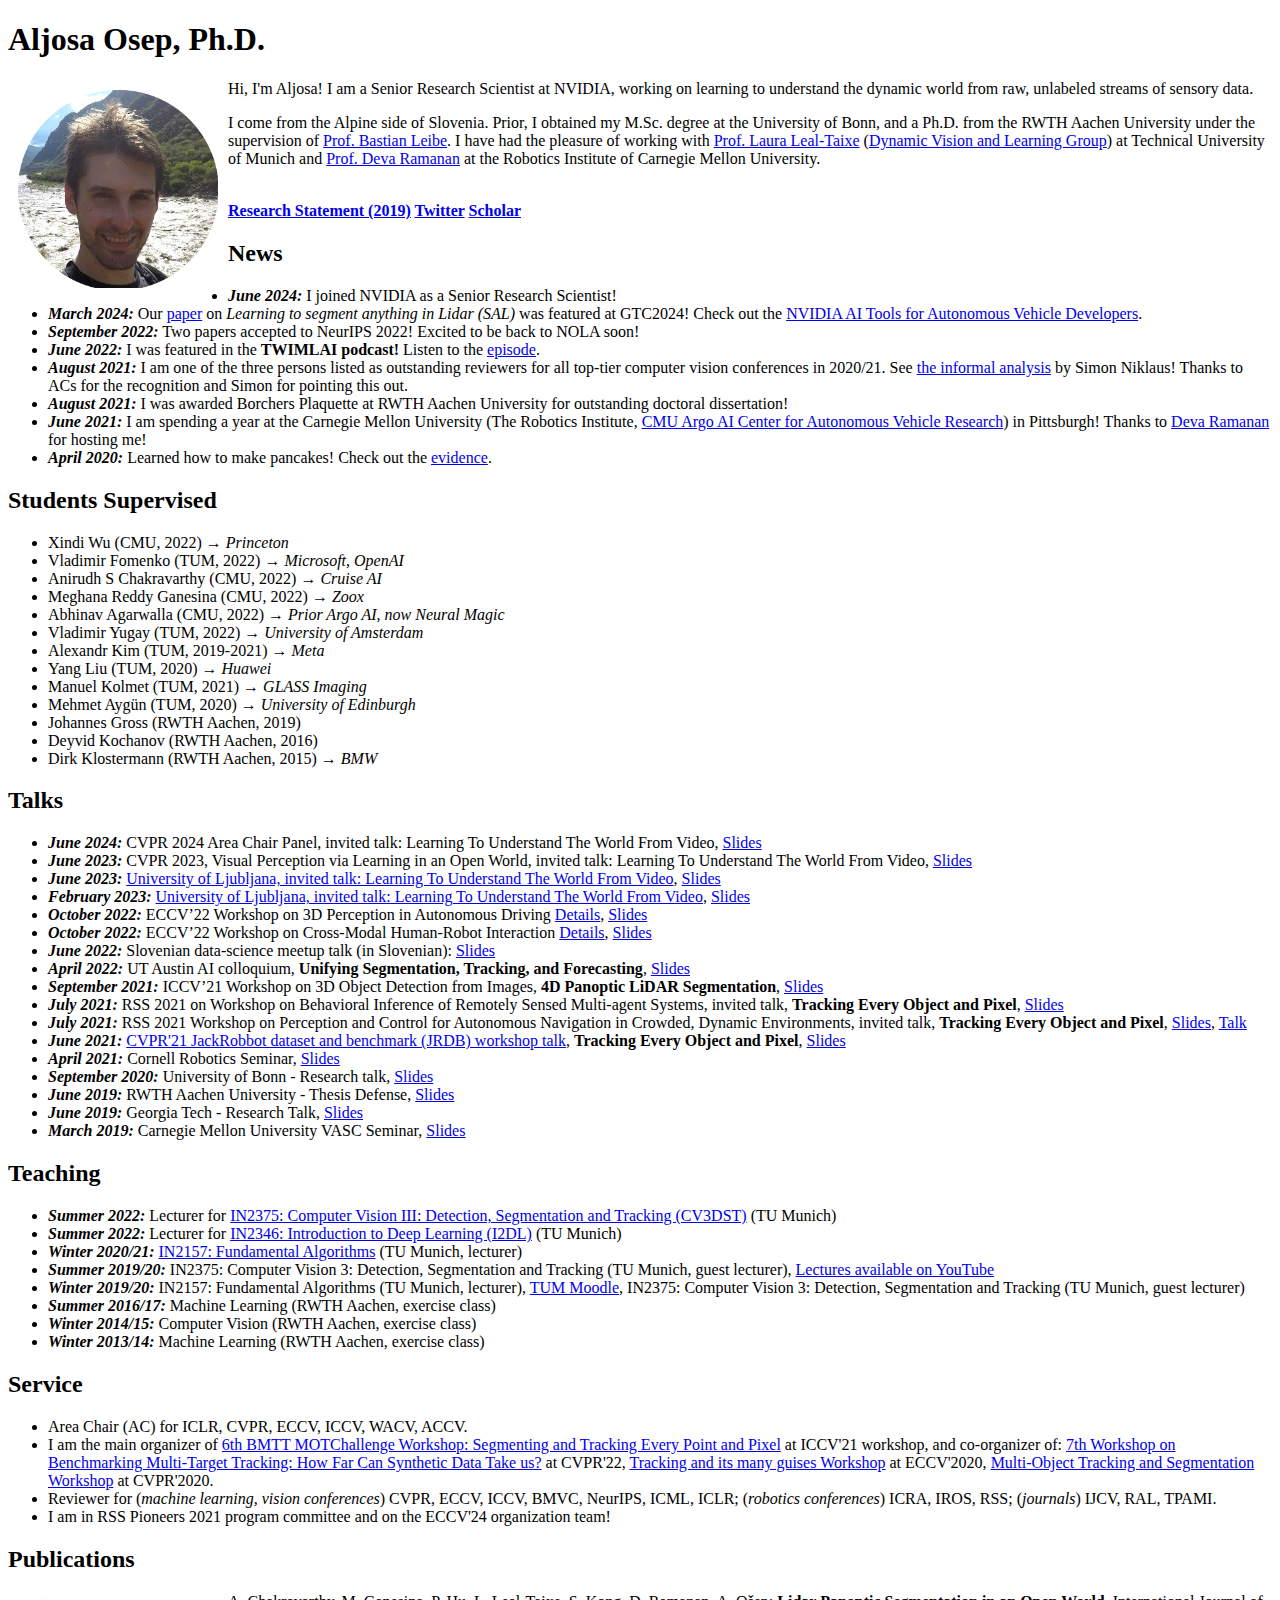
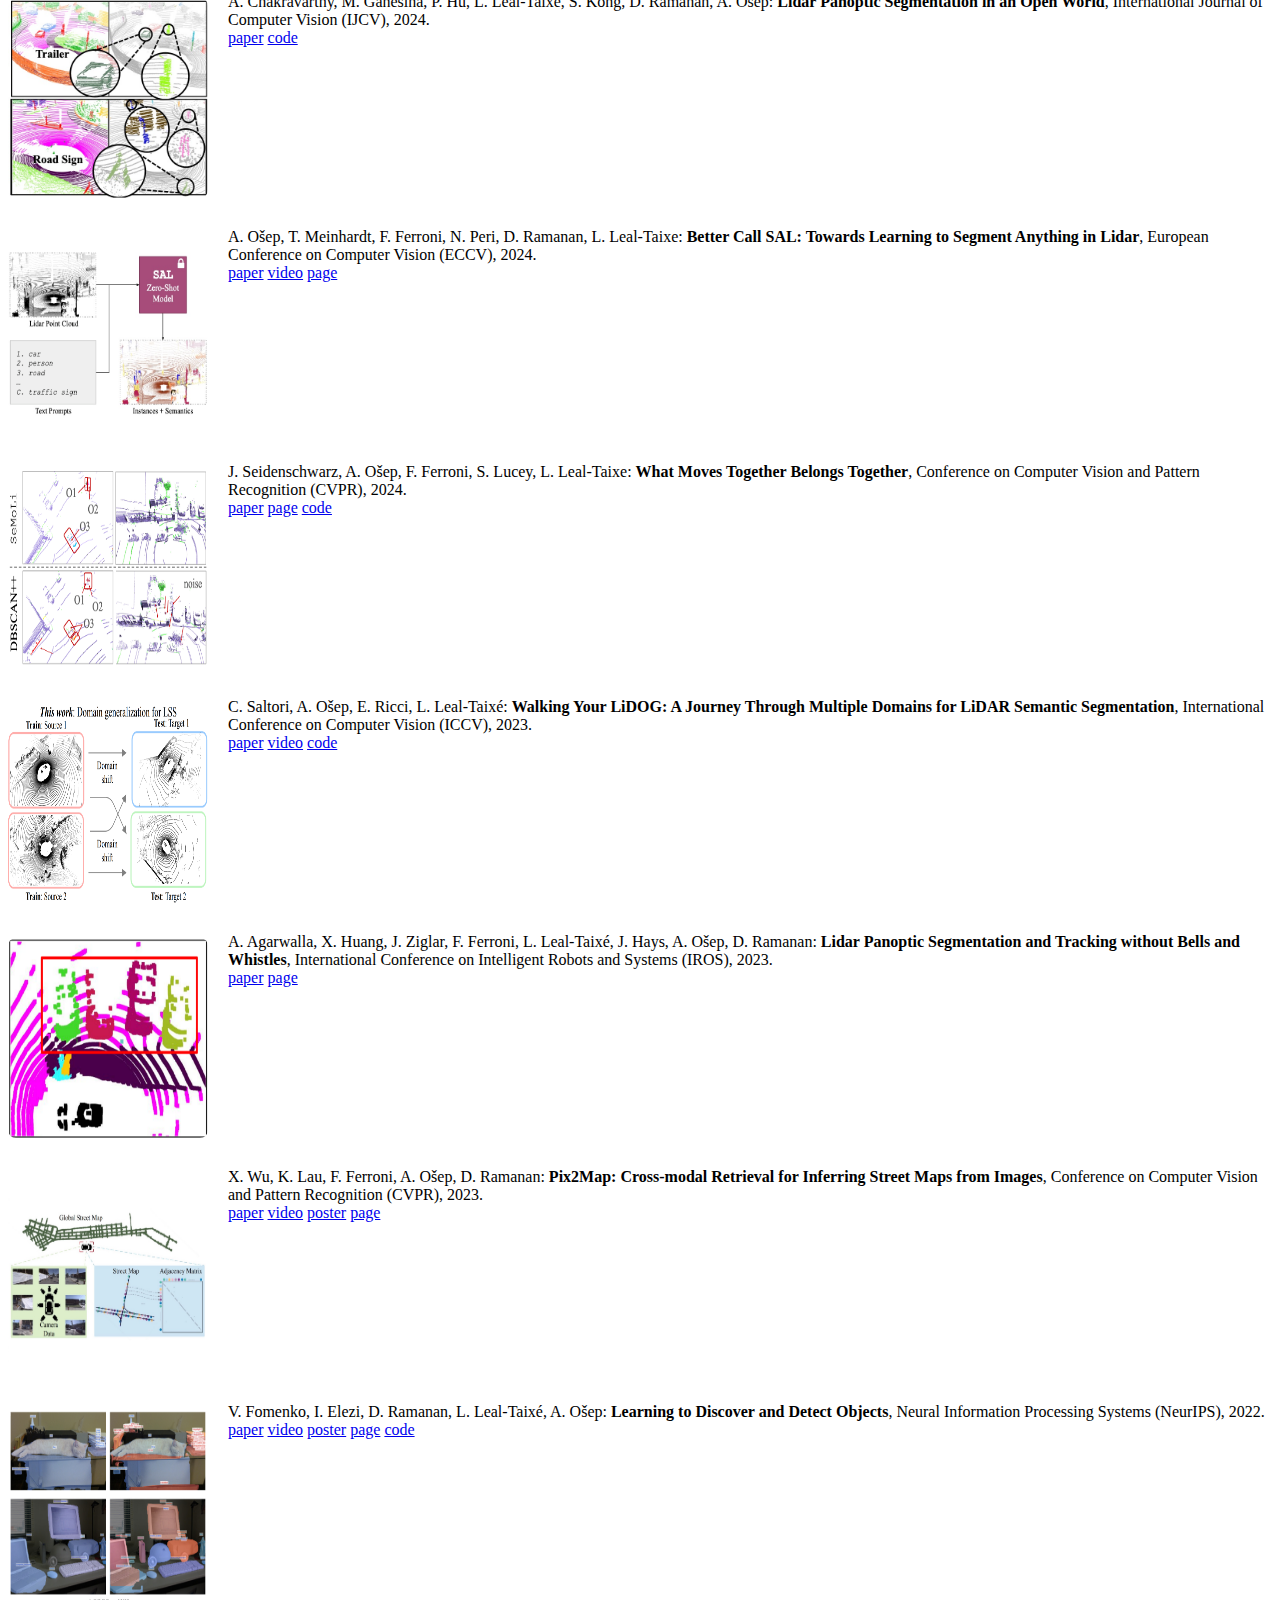
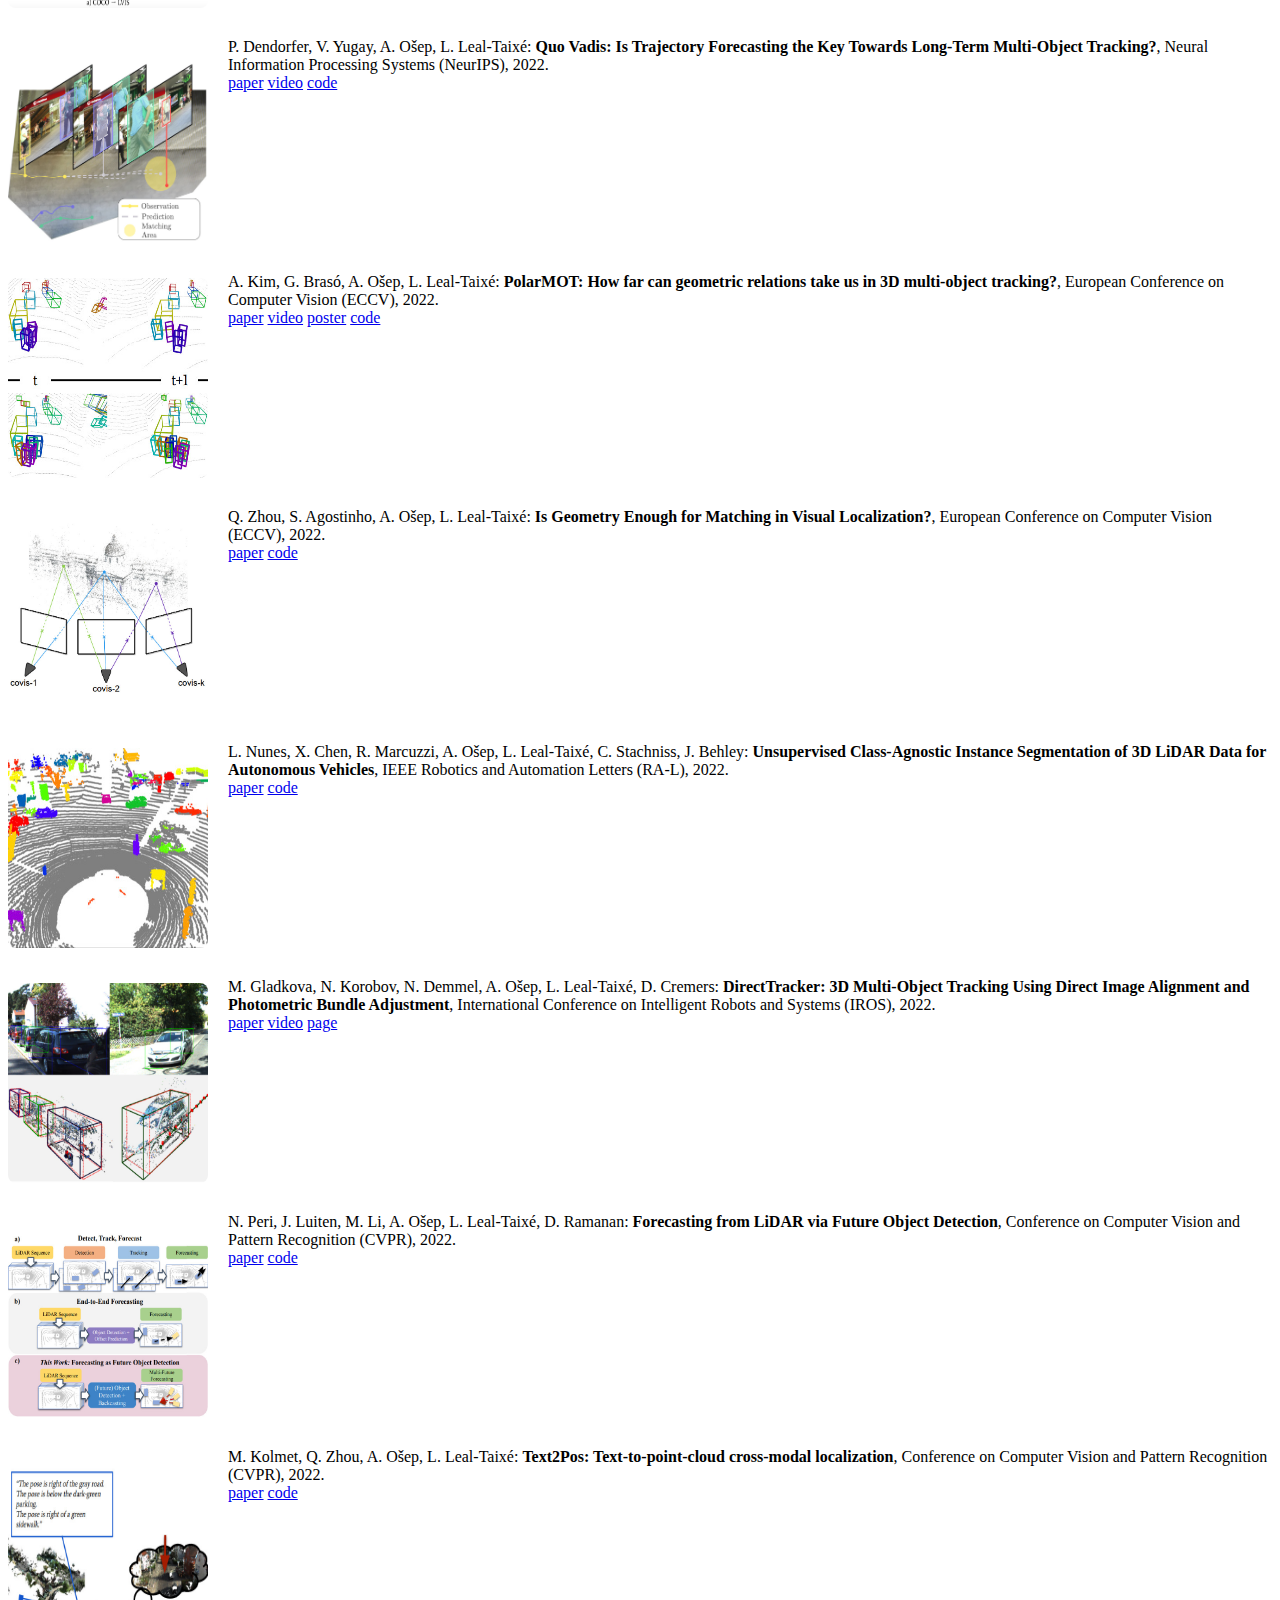
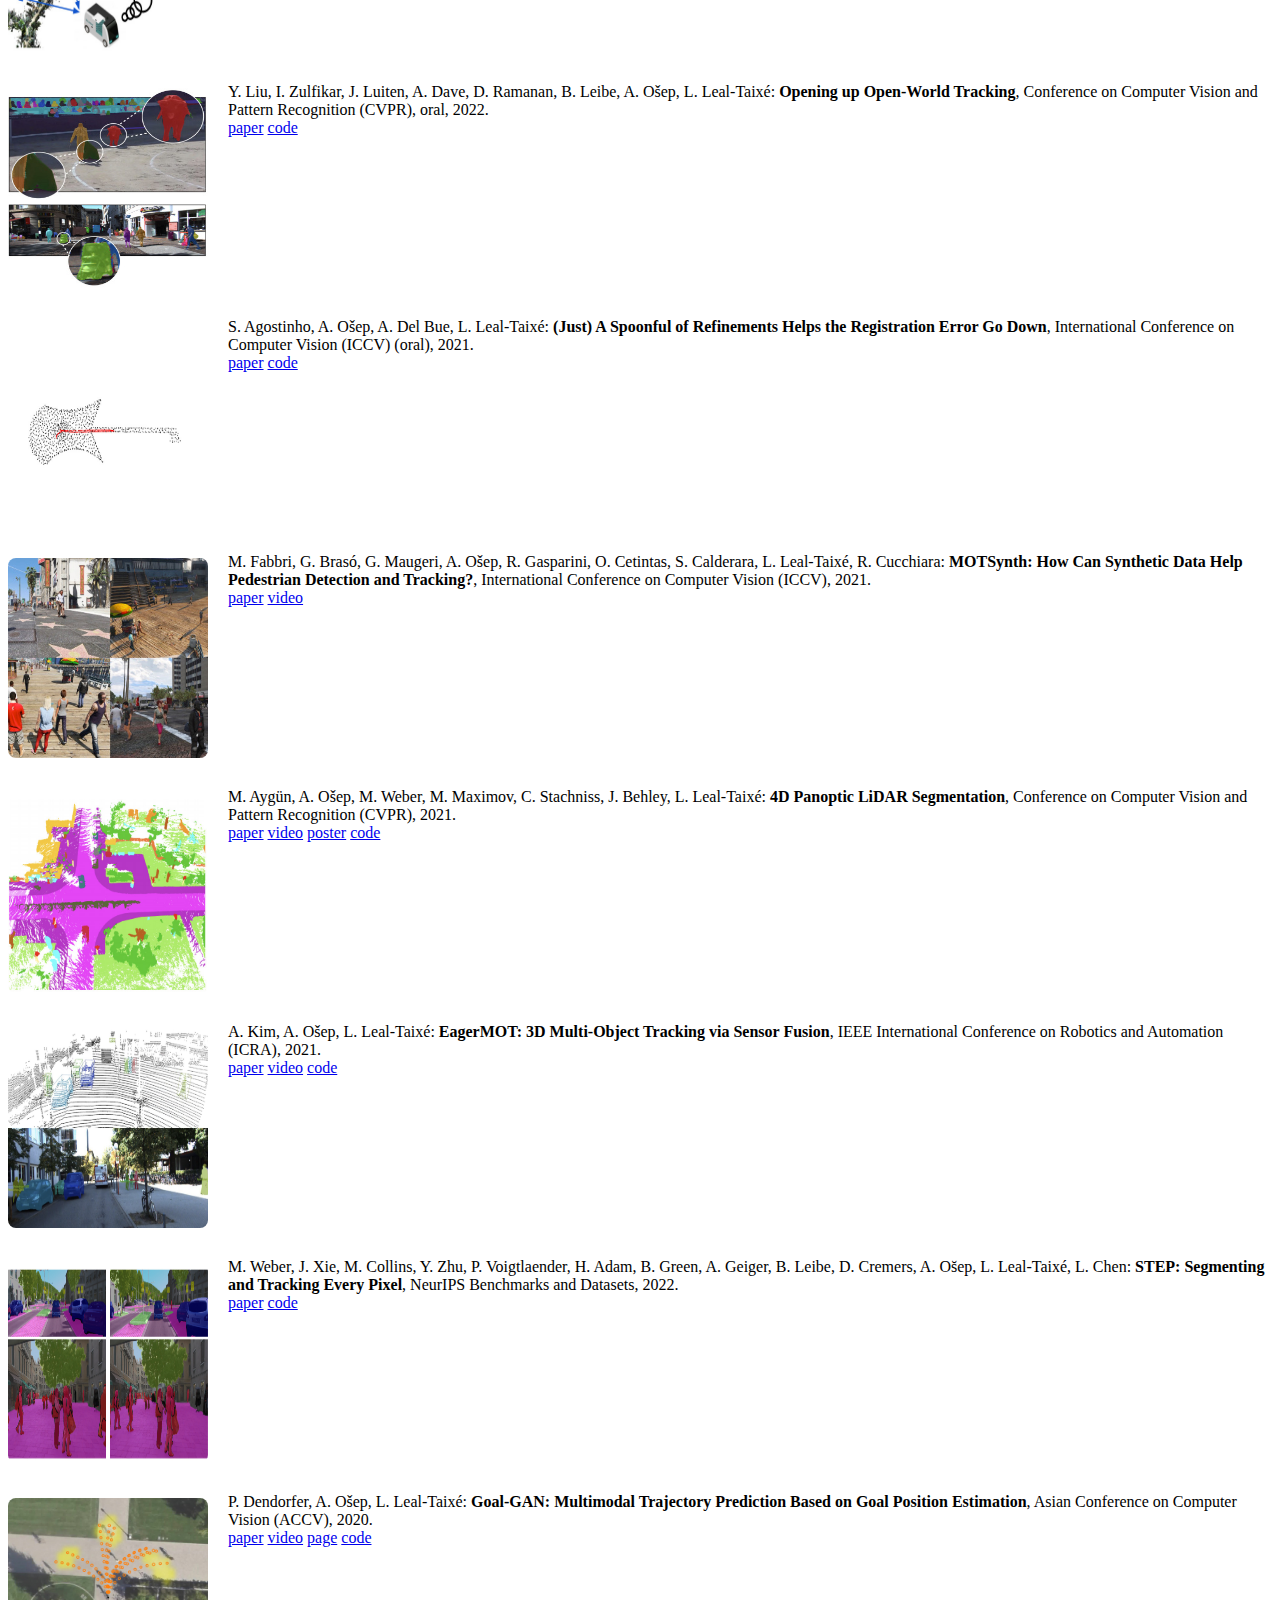
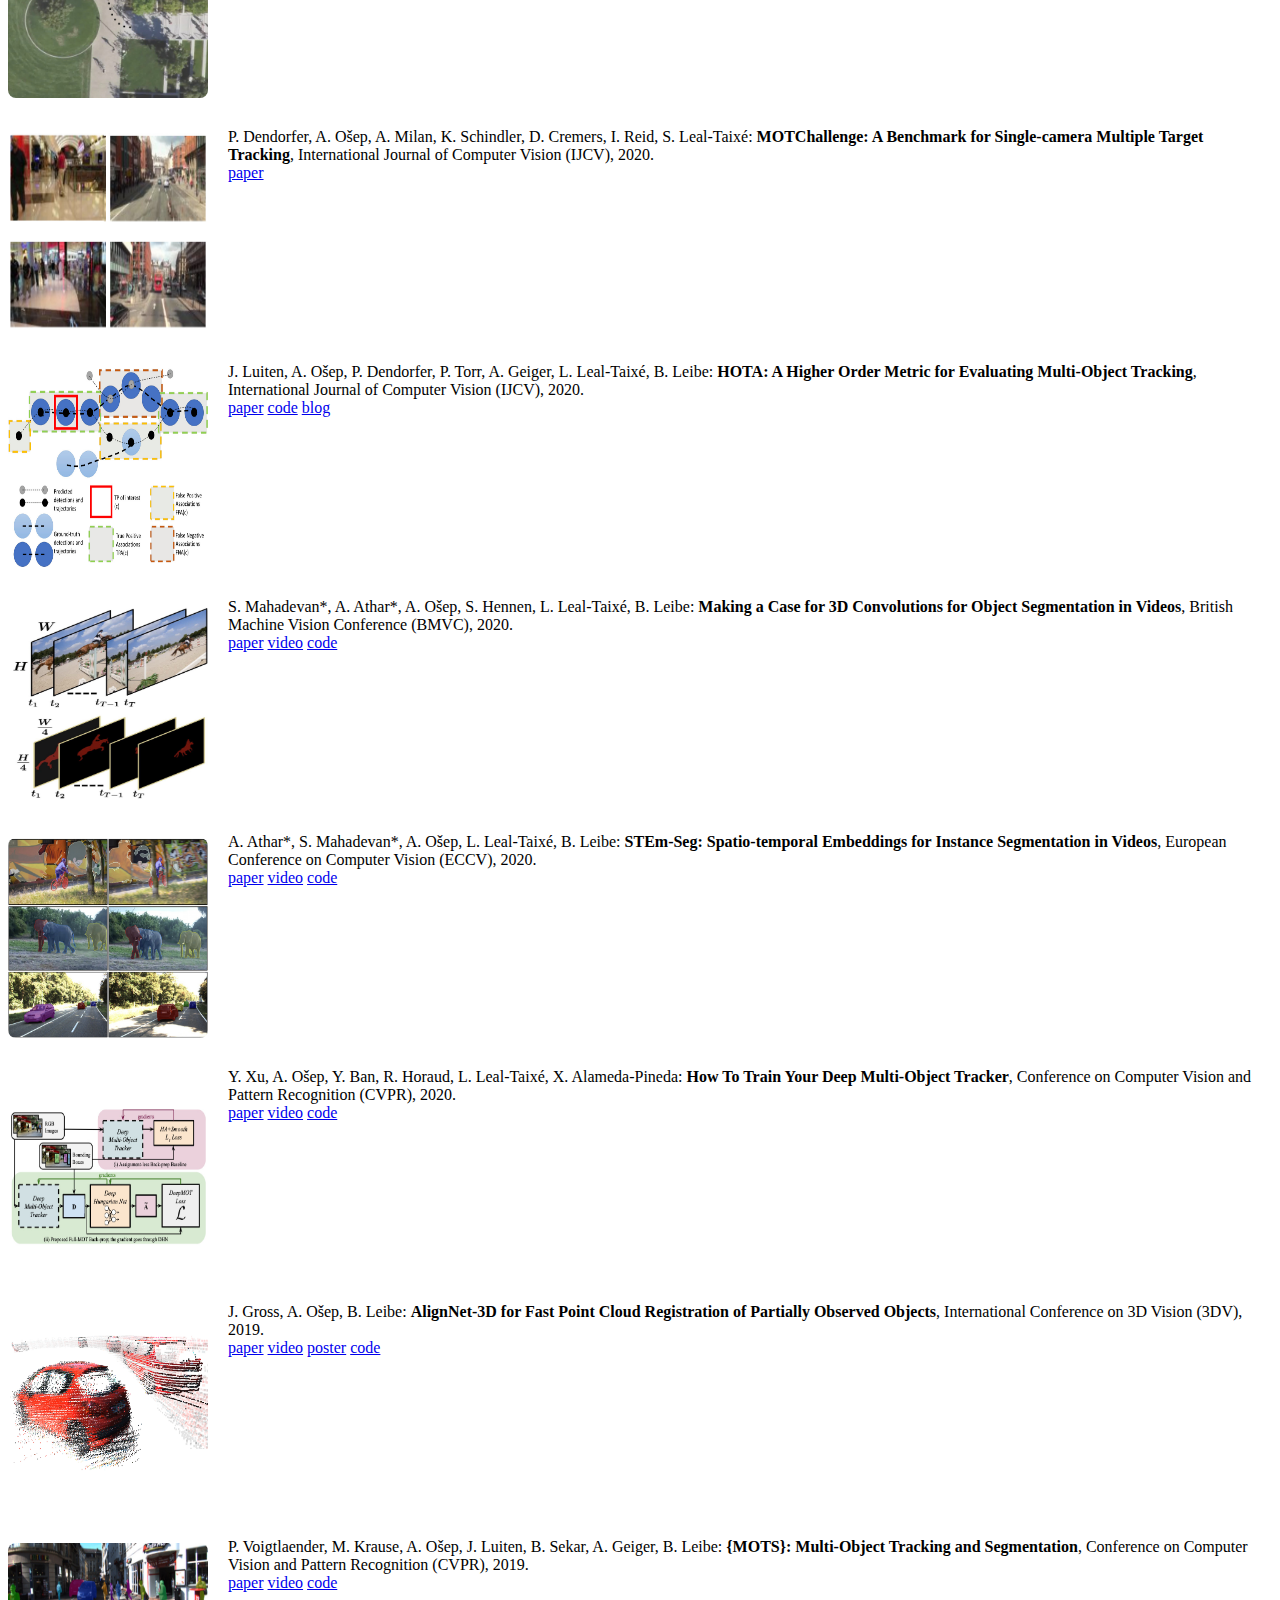
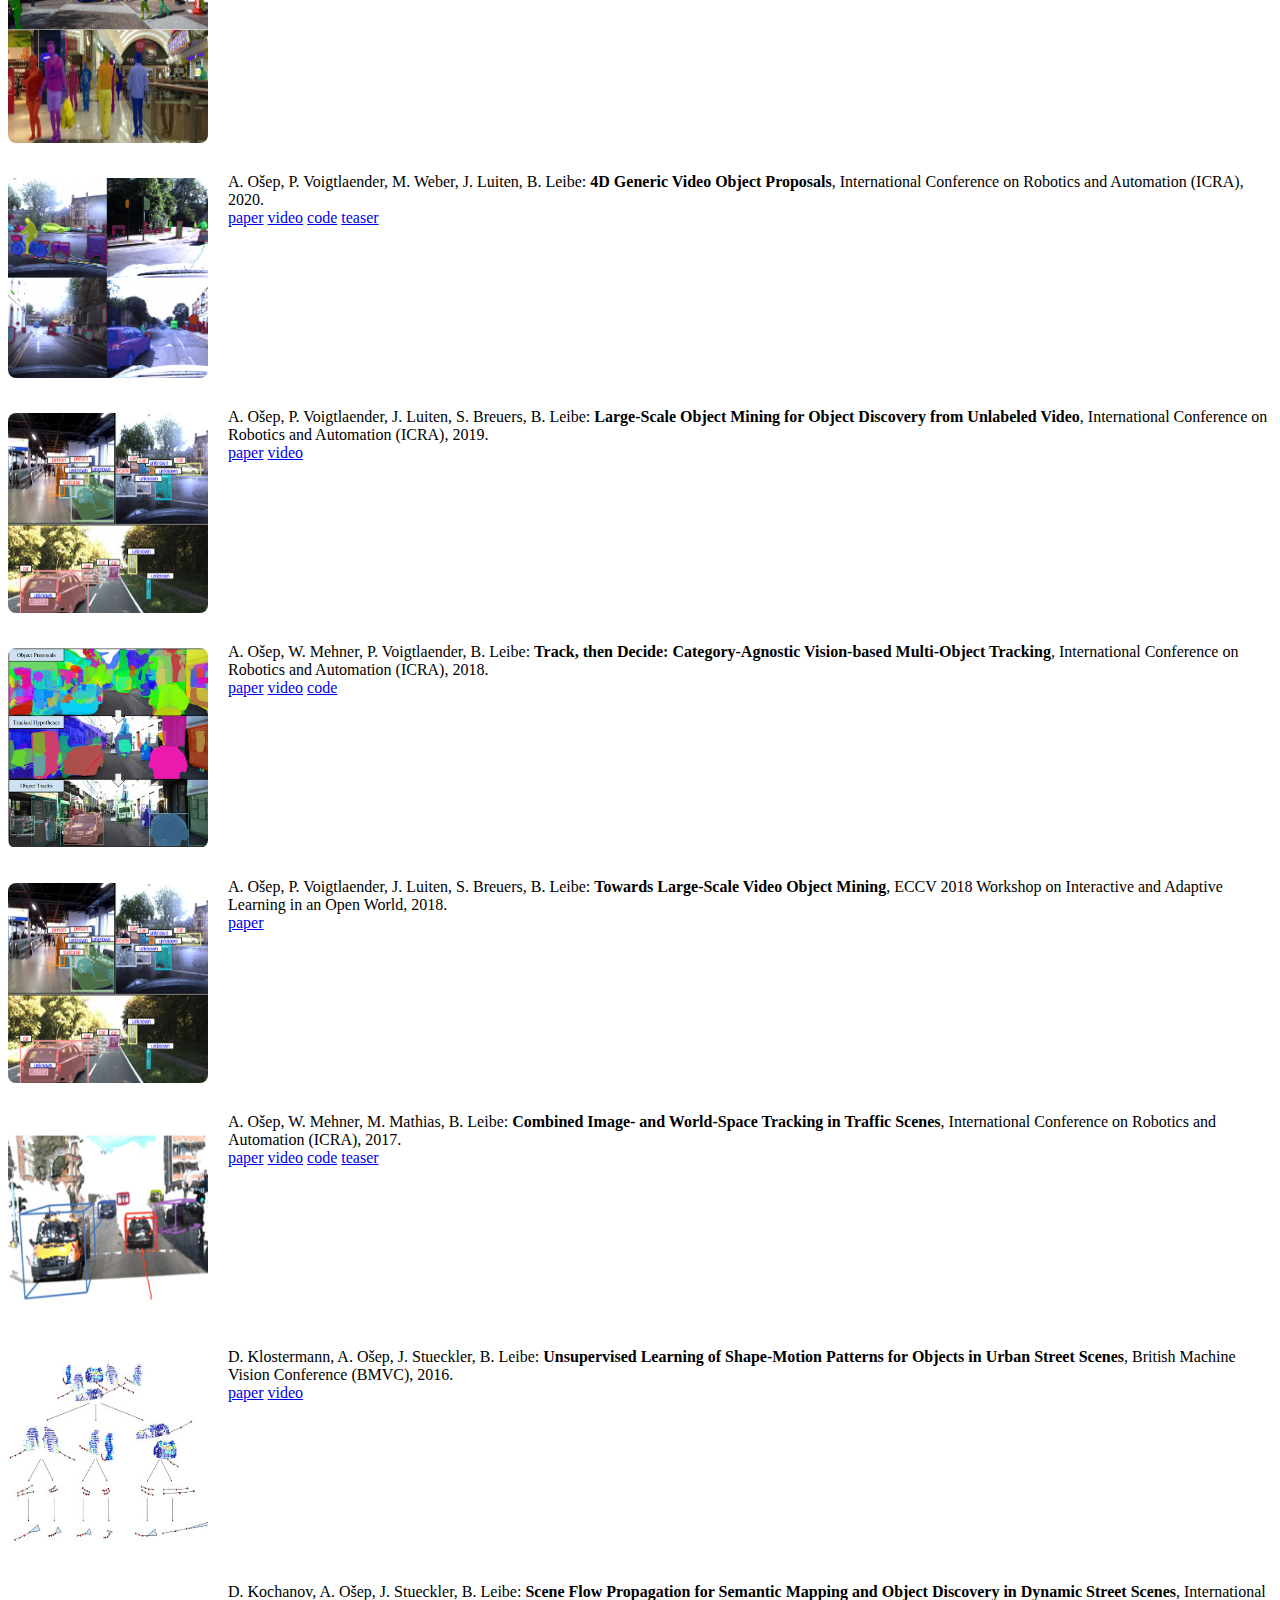
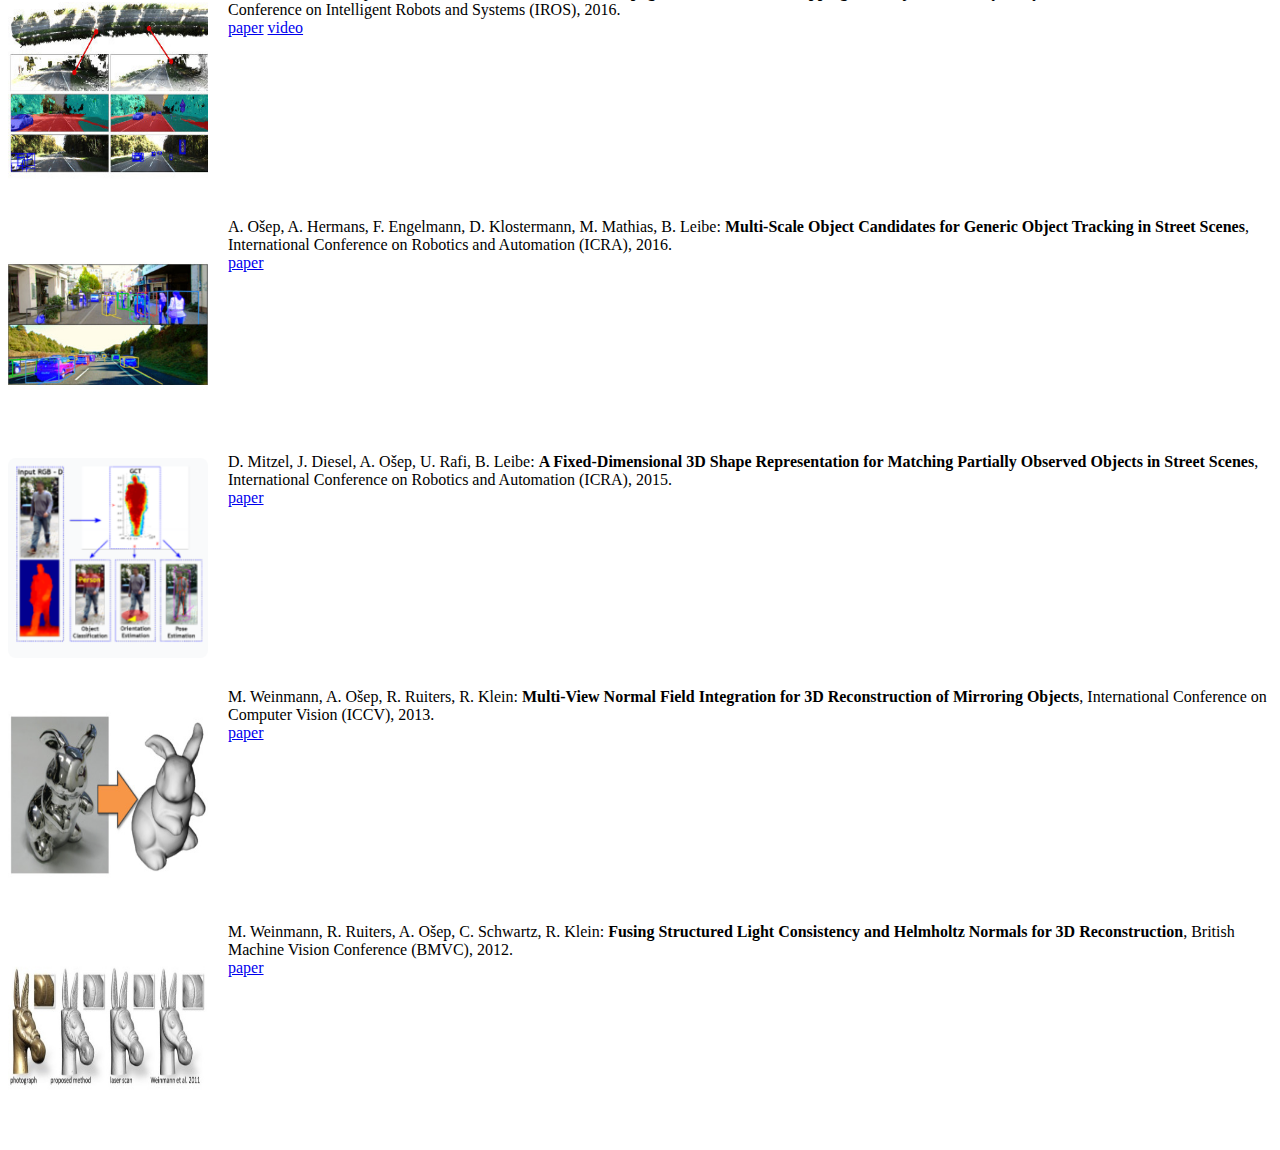
==== commit 46d2c6cf: "Regenerated content." ====
--- a/index.html
+++ b/index.html
@@ -1,5 +1,5 @@
 <!DOCTYPE html><html lang="en"><head><title>Aljosa's Web Corner</title><link rel="stylesheet" href="https://latex.now.sh/style.min.css" /></head><body><h1>Aljosa Osep, Ph.D.</h1><img src="img/aljosa.jpg" alt="In Colombia, my fave" width="200" align="left" style="padding:10px;"><p>Hi, I'm Aljosa! I am a Senior Research Scientist at NVIDIA, working on learning to understand the dynamic world from raw, unlabeled streams of sensory data.</p>
 <p>I come from the Alpine side of Slovenia. Prior, I obtained my M.Sc. degree at the University of Bonn, and a Ph.D. from the RWTH Aachen University under the supervision of <a href="https://www.vision.rwth-aachen.de/person/1/">Prof. Bastian Leibe</a>. I have had the pleasure of working with <a href="https://dvl.in.tum.de/team/lealtaixe/">Prof. Laura Leal-Taixe</a> (<a href="https://dvl.in.tum.de/">Dynamic Vision and Learning Group</a>) at Technical University of Munich and <a href="http://www.cs.cmu.edu/~deva/">Prof. Deva Ramanan</a> at the Robotics Institute of Carnegie Mellon University.</p><br><b> <a href="rss_2020_camready.html">Research Statement (2019)</a> <a href="https://twitter.com/AljosaOsep">Twitter</a> <a href="https://scholar.google.de/scholar?hl=en&as_sdt=0%2C5&q=aljosa+osep&oq=a">Scholar</a> </b>
-<h2>News</h2><ul><li><b><i>June 2024:</i></b> I joined NVIDIA as a Senior Research Scientist!</li><li><b><i>March 2024:</i></b> Our <a href="https://arxiv.org/abs/2403.13129">paper</a> on <em>Learning to segment anything in Lidar (SAL)</em> was featured at GTC2024! Check out the <a href="https://youtu.be/LLSuUBObttE?si=WvQFphni5vX7Es5I">NVIDIA AI Tools for Autonomous Vehicle Developers</a>.</li><li><b><i>September 2022:</i></b> Two papers accepted to NeurIPS 2022! Excited to be back to NOLA soon!</li><li><b><i>June 2022:</i></b> I was featured in the <strong>TWIMLAI podcast!</strong> Listen to the <a href="https://twimlai.com/podcast/twimlai/on-the-path-towards-robot-vision-with-aljosa-osep/">episode</a>.</li><li><b><i>August 2021:</i></b> I am one of the three persons listed as outstanding reviewers for all top-tier computer vision conferences in 2020/21. See <a href="https://twitter.com/simon_niklaus/status/1433127773409665025?s=20">the informal analysis</a> by Simon Niklaus! Thanks to ACs for the recognition and Simon for pointing this out.</li><li><b><i>August 2021:</i></b> I was awarded Borchers Plaquette at RWTH Aachen University for outstanding doctoral dissertation!</li><li><b><i>June 2021:</i></b> I am spending a year at the Carnegie Mellon University (The Robotics Institute, <a href="https://labs.ri.cmu.edu/argo-ai-center/">CMU Argo AI Center for Autonomous Vehicle Research</a>) in Pittsburgh! Thanks to <a href="https://www.cs.cmu.edu/~deva/">Deva Ramanan</a> for hosting me!</li><li><b><i>April 2020:</i></b> Learned how to make pancakes! Check out the <a href="https://photos.app.goo.gl/uMeWKNmqPUcuwyXQ6">evidence</a>.</li></ul><h2>Students Supervised</h2><ul><li> Xindi Wu (CMU, 2022) → <i>Princeton</i></li><li> Vladimir Fomenko (TUM, 2022) → <i>Microsoft, OpenAI</i></li><li> Anirudh S Chakravarthy (CMU, 2022) → <i>Cruise AI</i></li><li> Meghana Reddy Ganesina (CMU, 2022) → <i>Zoox</i></li><li> Abhinav Agarwalla (CMU, 2022) → <i>Prior Argo AI, now Neural Magic</i></li><li> Vladimir Yugay (TUM, 2022) → <i>University of Amsterdam</i></li><li> Alexandr Kim (TUM, 2019-2021) → <i>Meta</i></li><li> Yang Liu (TUM, 2020) → <i>Huawei</i></li><li> Manuel Kolmet (TUM, 2021) → <i>GLASS Imaging</i></li><li> Mehmet Aygün (TUM, 2020) → <i>University of Edinburgh</i></li><li> Johannes Gross (RWTH Aachen, 2019)</li><li> Deyvid Kochanov (RWTH Aachen, 2016)</li><li> Dirk Klostermann (RWTH Aachen, 2015) →  <i>BMW</i></li></ul><h2>Talks</h2><ul><li><b><i>June 2024:</i></b> CVPR 2024 Area Chair Panel, invited talk: Learning To Understand The World From Video, <a href="https://docs.google.com/presentation/d/1JCy1TARAlcT0HIT07uRUic1iPsMejIDqYckeRTOvzn8/edit?usp=sharing">Slides</a></li><li><b><i>June 2023:</i></b> CVPR 2023, Visual Perception via Learning in an Open World, invited talk: Learning To Understand The World From Video, <a href="https://docs.google.com/presentation/d/1DgNPaJm6WWjgNdIjdDiyaLw5d-2Tu5hvraqWJSmGK3g/edit?usp=sharing">Slides</a></li><li><b><i>June 2023:</i></b> <a href="https://fri.uni-lj.si/sl/dogodek/gostujoce-predavanje-learning-understand-world-video">University of Ljubljana, invited talk: Learning To Understand The World From Video</a>, <a href="https://docs.google.com/presentation/d/1w__6jKhNgzwT66oMcUyKgvGJEwgOVMlH-12WAuAHaKc/edit?usp=sharing">Slides</a></li><li><b><i>February 2023:</i></b> <a href="https://fri.uni-lj.si/sl/dogodek/gostujoce-predavanje-learning-understand-world-video">University of Ljubljana, invited talk: Learning To Understand The World From Video</a>, <a href="https://docs.google.com/presentation/d/1w__6jKhNgzwT66oMcUyKgvGJEwgOVMlH-12WAuAHaKc/edit?usp=sharing">Slides</a></li><li><b><i>October 2022:</i></b> ECCV’22 Workshop on 3D Perception in Autonomous Driving <a href="https://innoviz.tech/eccv-speakers">Details</a>, <a href="tbd">Slides</a></li><li><b><i>October 2022:</i></b> ECCV’22 Workshop on Cross-Modal Human-Robot Interaction <a href="https://cross-modal-human-robot-interaction.github.io/speakers.html">Details</a>, <a href="tbd">Slides</a></li><li><b><i>June 2022:</i></b> Slovenian data-science meetup talk (in Slovenian): <a href="https://docs.google.com/presentation/d/1snIpyxQaFQYvSvx_V56I1VVqow-3UlSlDw9gIEH8IsI/edit?usp=sharing">Slides</a></li><li><b><i>April 2022:</i></b> UT Austin AI colloquium, <strong>Unifying Segmentation, Tracking, and Forecasting</strong>, <a href="https://docs.google.com/presentation/d/1us6m0LwJ3_Ai04yS13ztskCwQ4GCU-Vb5uLP41qs9Vc/edit?usp=sharing">Slides</a></li><li><b><i>September 2021:</i></b> ICCV’21 Workshop on 3D Object Detection from Images, <strong>4D Panoptic LiDAR Segmentation</strong>, <a href="https://docs.google.com/presentation/d/1NdMZ1ZHlGMkUBjvLEjcNyR6sWovXPO2OJEF8QrDNqmM/edit?usp=sharing">Slides</a></li><li><b><i>July 2021:</i></b> RSS 2021 on Workshop on Behavioral Inference of Remotely Sensed Multi-agent Systems, invited talk, <strong>Tracking Every Object and Pixel</strong>, <a href="https://docs.google.com/presentation/d/1MvjuIpNDPFLveJDWb6IU2QjeKHHhkZv0jk2aFgOdAI0/edit?usp=sharing">Slides</a></li><li><b><i>July 2021:</i></b> RSS 2021 Workshop on Perception and Control for Autonomous Navigation in Crowded, Dynamic Environments, invited talk, <strong>Tracking Every Object and Pixel</strong>, <a href="https://docs.google.com/presentation/d/1osEVQOwyByzjnrFJ8GD13GY6A2BTufcdZAgX9RPs74k/edit?usp=sharing">Slides</a>, <a href="https://youtu.be/Crur1kKLFmA">Talk</a></li><li><b><i>June 2021:</i></b> <a href="https://jrdb.erc.monash.edu/workshops/cvpr2021">CVPR'21 JackRobbot dataset and benchmark (JRDB) workshop talk</a>, <strong>Tracking Every Object and Pixel</strong>, <a href="https://docs.google.com/presentation/d/1AdtfJFmpbB1Hi6EpcQMzB5ylfk03p2-_DI7ZEgxmz8o/edit?usp=sharing">Slides</a></li><li><b><i>April 2021:</i></b> Cornell Robotics Seminar, <a href="https://docs.google.com/presentation/d/1r19VsfVVRboE-kb4dVCUqz8xNeWKtmxqHDNj27kR4Us/edit?usp=sharing">Slides</a></li><li><b><i>September 2020:</i></b> University of Bonn - Research talk, <a href="https://docs.google.com/presentation/d/1GCDF-FBnXW9i0NrSTqB20BRgpN3uOMxWgGwp3XVzc5A/edit?usp=sharing">Slides</a></li><li><b><i>June 2019:</i></b> RWTH Aachen University - Thesis Defense, <a href="https://docs.google.com/presentation/d/e/2PACX-1vQ4POvCXfiL1fW5zoxpfEoOJDFNUxgbvoGKLWXuyj2rEz6I4xSeYCp9mhIFrxLfM9ckpg8zOlcDlBZ4/pub?start=false&amp;loop=false&amp;delayms=3000">Slides</a></li><li><b><i>June 2019:</i></b> Georgia Tech - Research Talk, <a href="https://docs.google.com/presentation/d/e/2PACX-1vSelDf9pZ8yAeMYGbndWO_OyqR2faPCum5G1vWKvGicB7s7E0LG3oAMD7iSTWiG_-RDT6TwAbg6fb5I/pub?start=false&amp;loop=false&amp;delayms=3000">Slides</a></li><li><b><i>March 2019:</i></b> Carnegie Mellon University VASC Seminar, <a href="https://docs.google.com/presentation/d/e/2PACX-1vTKleY9LI8z4Tc2FIXVd0woFKqMlkXjGwPpNOZTtw1VDUCucoxce4FFCe0Mi6g_wIrtCRv6kv3tw3Wk/pub?start=false&amp;loop=false&amp;delayms=3000">Slides</a></li></ul><h2>Teaching</h2><ul><li><b><i>Summer 2022:</i></b> Lecturer for <a href="https://dvl.in.tum.de/teaching/cv3dst-ss22/">IN2375: Computer Vision III: Detection, Segmentation and Tracking (CV3DST)</a> (TU Munich)</li><li><b><i>Summer 2022:</i></b> Lecturer for <a href="https://dvl.in.tum.de/teaching/i2dl-ss22/">IN2346: Introduction to Deep Learning (I2DL)</a> (TU Munich)</li><li><b><i>Winter 2020/21:</i></b> <a href="https://dvl.in.tum.de/teaching/fundalg-ws20/">IN2157: Fundamental Algorithms</a> (TU Munich, lecturer)</li><li><b><i>Summer 2019/20:</i></b> IN2375: Computer Vision 3: Detection, Segmentation and Tracking (TU Munich, guest lecturer), <a href="https://t.co/tTTtpKN2pi?amp=1">Lectures available on YouTube</a></li><li><b><i>Winter 2019/20:</i></b> IN2157: Fundamental Algorithms (TU Munich, lecturer), <a href="https://www.moodle.tum.de/course/view.php?id=52150">TUM Moodle</a>, IN2375: Computer Vision 3: Detection, Segmentation and Tracking (TU Munich, guest lecturer)</li><li><b><i>Summer 2016/17:</i></b> Machine Learning (RWTH Aachen, exercise class)</li><li><b><i>Winter 2014/15:</i></b> Computer Vision (RWTH Aachen, exercise class)</li><li><b><i>Winter 2013/14:</i></b> Machine Learning (RWTH Aachen, exercise class)</li></ul><h2>Service</h2><ul><li> Area Chair (AC) for ICLR, CVPR, ECCV, ICCV, WACV, ACCV.</li><li> I am the main organizer of <a href="https://motchallenge.net/workshops/bmtt2021">6th BMTT MOTChallenge Workshop: Segmenting and Tracking Every Point and Pixel</a> at ICCV'21 workshop, and co-organizer of: <a href="https://motchallenge.net/workshops/bmtt2022">7th Workshop on Benchmarking Multi-Target Tracking: How Far Can Synthetic Data Take us?</a> at CVPR'22, <a href="http://taodataset.org/workshop/">Tracking and its many guises Workshop</a> at ECCV'2020, <a href="https://motchallenge.net/workshops/bmtt2020">Multi-Object Tracking and Segmentation Workshop</a> at CVPR'2020.</li><li> Reviewer for (<em>machine learning, vision conferences</em>) CVPR, ECCV, ICCV, BMVC, NeurIPS, ICML, ICLR; (<em>robotics conferences</em>) ICRA, IROS, RSS; (<em>journals</em>) IJCV, RAL, TPAMI.</li><li> I am in RSS Pioneers 2021 program committee and on the ECCV'24 organization team!</li></ul><h2>Publications</h2><div class="thebibliography"><div><div style="float: left; margin: 5px 20px 10px 0px;"><img src="img/thumb/anirudh_ijcv_2024.jpg" width="200" height="200" style="border-radius: 8px;" /></div><div><p class="bibitem"><span class="biblabel"></span> A. Chakravarthy, M. Ganesina, P. Hu, L. Leal-Taixe, S. Kong, D. Ramanan, A. Osep: <b>Lidar Panoptic Segmentation in an Open World</b>, International Journal of Computer Vision (IJCV), 2024.<br><a href="https://arxiv.org/abs/2409.14273" target="_blank">paper</a> <a href="https://github.com/g-meghana-reddy/open-world-panoptic-segmentation" target="_blank">code</a> </p></div></div><br clear="all" /><div><div style="float: left; margin: 5px 20px 10px 0px;"><img src="img/thumb/osep_arxiv_2024.jpg" width="200" height="200" style="border-radius: 8px;" /></div><div><p class="bibitem"><span class="biblabel"></span> A. Ošep, T. Meinhardt, F. Ferroni, N. Peri, D. Ramanan, L. Leal-Taixe: <b>Better Call SAL: Towards Learning to Segment Anything in Lidar</b>, European Conference on Computer Vision (ECCV), 2024.<br><a href="https://arxiv.org/abs/2403.13129" target="_blank">paper</a> <a href="https://youtu.be/IwFl8l8_P5U?si=C7GEYncqfrvcy_DY" target="_blank">video</a> <a href="https://research.nvidia.com/labs/dvl/projects/sal" target="_blank">page</a> </p></div></div><br clear="all" /><div><div style="float: left; margin: 5px 20px 10px 0px;"><img src="img/thumb/seidenschwarz_cvpr_2024.jpg" width="200" height="200" style="border-radius: 8px;" /></div><div><p class="bibitem"><span class="biblabel"></span> J. Seidenschwarz, A. Ošep, F. Ferroni, S. Lucey, L. Leal-Taixe: <b>What Moves Together Belongs Together</b>, Conference on Computer Vision and Pattern Recognition (CVPR), 2024.<br><a href="https://arxiv.org/abs/2402.19463" target="_blank">paper</a> <a href="https://research.nvidia.com/labs/dvl/projects/semoli" target="_blank">page</a> <a href="https://github.com/dvl-tum/SeMoLi" target="_blank">code</a> </p></div></div><br clear="all" /><div><div style="float: left; margin: 5px 20px 10px 0px;"><img src="img/thumb/saltori_iccv_2023.jpg" width="200" height="200" style="border-radius: 8px;" /></div><div><p class="bibitem"><span class="biblabel"></span> C. Saltori, A. Ošep, E. Ricci, L. Leal-Taixé: <b>Walking Your LiDOG: A Journey Through Multiple Domains for LiDAR Semantic Segmentation</b>, International Conference on Computer Vision (ICCV), 2023.<br><a href="https://arxiv.org/abs/2304.11705" target="_blank">paper</a> <a href="https://www.youtube.com/watch?v=IKOppoT8cIE&ab_channel=CristianoSaltori" target="_blank">video</a> <a href="https://github.com/saltoricristiano/LiDOG" target="_blank">code</a> </p></div></div><br clear="all" /><div><div style="float: left; margin: 5px 20px 10px 0px;"><img src="img/thumb/agarwalla_iros_2023.jpg" width="200" height="200" style="border-radius: 8px;" /></div><div><p class="bibitem"><span class="biblabel"></span> A. Agarwalla, X. Huang, J. Ziglar, F. Ferroni, L. Leal-Taixé, J. Hays, A. Ošep, D. Ramanan: <b>Lidar Panoptic Segmentation and Tracking without Bells and Whistles</b>, International Conference on Intelligent Robots and Systems (IROS), 2023.<br><a href="https://mostlps.github.io/assets/paper.pdf" target="_blank">paper</a> <a href="https://mostlps.github.io/" target="_blank">page</a> </p></div></div><br clear="all" /><div><div style="float: left; margin: 5px 20px 10px 0px;"><img src="img/thumb/wu_arxiv_2023.jpg" width="200" height="200" style="border-radius: 8px;" /></div><div><p class="bibitem"><span class="biblabel"></span> X. Wu, K. Lau, F. Ferroni, A. Ošep, D. Ramanan: <b>Pix2Map: Cross-modal Retrieval for Inferring Street Maps from Images</b>, Conference on Computer Vision and Pattern Recognition (CVPR), 2023.<br><a href="https://arxiv.org/abs/2301.04224" target="_blank">paper</a> <a href="https://youtu.be/18VtggvpynY" target="_blank">video</a> <a href="https://drive.google.com/file/d/1o0rrnxCcVRtqJNzlM7v9GW-XBPiGqet4/view" target="_blank">poster</a> <a href="https://pix2map.github.io" target="_blank">page</a> </p></div></div><br clear="all" /><div><div style="float: left; margin: 5px 20px 10px 0px;"><img src="img/thumb/fomenko_neurips_2022.jpg" width="200" height="200" style="border-radius: 8px;" /></div><div><p class="bibitem"><span class="biblabel"></span> V. Fomenko, I. Elezi, D. Ramanan, L. Leal-Taixé, A. Ošep: <b>Learning to Discover and Detect Objects</b>, Neural Information Processing Systems (NeurIPS), 2022.<br><a href="https://arxiv.org/abs/2210.10774" target="_blank">paper</a> <a href="https://www.youtube.com/watch?v=zWpUnXNplfQ" target="_blank">video</a> <a href="https://drive.google.com/file/d/1gDwgv-nKM3btpCqPU98RdC7ztuHu2cYF/view" target="_blank">poster</a> <a href="https://vlfom.github.io/RNCDL/" target="_blank">page</a> <a href="https://github.com/vlfom/RNCDL" target="_blank">code</a> </p></div></div><br clear="all" /><div><div style="float: left; margin: 5px 20px 10px 0px;"><img src="img/thumb/dendorfer_neurips_2022.jpg" width="200" height="200" style="border-radius: 8px;" /></div><div><p class="bibitem"><span class="biblabel"></span> P. Dendorfer, V. Yugay, A. Ošep, L. Leal-Taixé: <b>Quo Vadis: Is Trajectory Forecasting the Key Towards
+<h2>News</h2><ul><li><b><i>June 2024:</i></b> I joined NVIDIA as a Senior Research Scientist!</li><li><b><i>March 2024:</i></b> Our <a href="https://arxiv.org/abs/2403.13129">paper</a> on <em>Learning to segment anything in Lidar (SAL)</em> was featured at GTC2024! Check out the <a href="https://youtu.be/LLSuUBObttE?si=WvQFphni5vX7Es5I">NVIDIA AI Tools for Autonomous Vehicle Developers</a>.</li><li><b><i>September 2022:</i></b> Two papers accepted to NeurIPS 2022! Excited to be back to NOLA soon!</li><li><b><i>June 2022:</i></b> I was featured in the <strong>TWIMLAI podcast!</strong> Listen to the <a href="https://twimlai.com/podcast/twimlai/on-the-path-towards-robot-vision-with-aljosa-osep/">episode</a>.</li><li><b><i>August 2021:</i></b> I am one of the three persons listed as outstanding reviewers for all top-tier computer vision conferences in 2020/21. See <a href="https://twitter.com/simon_niklaus/status/1433127773409665025?s=20">the informal analysis</a> by Simon Niklaus! Thanks to ACs for the recognition and Simon for pointing this out.</li><li><b><i>August 2021:</i></b> I was awarded Borchers Plaquette at RWTH Aachen University for outstanding doctoral dissertation!</li><li><b><i>June 2021:</i></b> I am spending a year at the Carnegie Mellon University (The Robotics Institute, <a href="https://labs.ri.cmu.edu/argo-ai-center/">CMU Argo AI Center for Autonomous Vehicle Research</a>) in Pittsburgh! Thanks to <a href="https://www.cs.cmu.edu/~deva/">Deva Ramanan</a> for hosting me!</li><li><b><i>April 2020:</i></b> Learned how to make pancakes! Check out the <a href="https://photos.app.goo.gl/uMeWKNmqPUcuwyXQ6">evidence</a>.</li></ul><h2>Students Supervised</h2><ul><li> Xindi Wu (CMU, 2022) → <i>Princeton</i></li><li> Vladimir Fomenko (TUM, 2022) → <i>Microsoft, OpenAI</i></li><li> Anirudh S Chakravarthy (CMU, 2022) → <i>Cruise AI</i></li><li> Meghana Reddy Ganesina (CMU, 2022) → <i>Zoox</i></li><li> Abhinav Agarwalla (CMU, 2022) → <i>Prior Argo AI, now Neural Magic</i></li><li> Vladimir Yugay (TUM, 2022) → <i>University of Amsterdam</i></li><li> Alexandr Kim (TUM, 2019-2021) → <i>Meta</i></li><li> Yang Liu (TUM, 2020) → <i>Huawei</i></li><li> Manuel Kolmet (TUM, 2021) → <i>GLASS Imaging</i></li><li> Mehmet Aygün (TUM, 2020) → <i>University of Edinburgh</i></li><li> Johannes Gross (RWTH Aachen, 2019)</li><li> Deyvid Kochanov (RWTH Aachen, 2016)</li><li> Dirk Klostermann (RWTH Aachen, 2015) →  <i>BMW</i></li></ul><h2>Talks</h2><ul><li><b><i>June 2024:</i></b> CVPR 2024 Area Chair Panel, invited talk: Learning To Understand The World From Video, <a href="https://docs.google.com/presentation/d/1JCy1TARAlcT0HIT07uRUic1iPsMejIDqYckeRTOvzn8/edit?usp=sharing">Slides</a></li><li><b><i>June 2023:</i></b> CVPR 2023, Visual Perception via Learning in an Open World, invited talk: Learning To Understand The World From Video, <a href="https://docs.google.com/presentation/d/1DgNPaJm6WWjgNdIjdDiyaLw5d-2Tu5hvraqWJSmGK3g/edit?usp=sharing">Slides</a></li><li><b><i>June 2023:</i></b> <a href="https://fri.uni-lj.si/sl/dogodek/gostujoce-predavanje-learning-understand-world-video">University of Ljubljana, invited talk: Learning To Understand The World From Video</a>, <a href="https://docs.google.com/presentation/d/1w__6jKhNgzwT66oMcUyKgvGJEwgOVMlH-12WAuAHaKc/edit?usp=sharing">Slides</a></li><li><b><i>February 2023:</i></b> <a href="https://fri.uni-lj.si/sl/dogodek/gostujoce-predavanje-learning-understand-world-video">University of Ljubljana, invited talk: Learning To Understand The World From Video</a>, <a href="https://docs.google.com/presentation/d/1w__6jKhNgzwT66oMcUyKgvGJEwgOVMlH-12WAuAHaKc/edit?usp=sharing">Slides</a></li><li><b><i>October 2022:</i></b> ECCV’22 Workshop on 3D Perception in Autonomous Driving <a href="https://innoviz.tech/eccv-speakers">Details</a>, <a href="tbd">Slides</a></li><li><b><i>October 2022:</i></b> ECCV’22 Workshop on Cross-Modal Human-Robot Interaction <a href="https://cross-modal-human-robot-interaction.github.io/speakers.html">Details</a>, <a href="tbd">Slides</a></li><li><b><i>June 2022:</i></b> Slovenian data-science meetup talk (in Slovenian): <a href="https://docs.google.com/presentation/d/1snIpyxQaFQYvSvx_V56I1VVqow-3UlSlDw9gIEH8IsI/edit?usp=sharing">Slides</a></li><li><b><i>April 2022:</i></b> UT Austin AI colloquium, <strong>Unifying Segmentation, Tracking, and Forecasting</strong>, <a href="https://docs.google.com/presentation/d/1us6m0LwJ3_Ai04yS13ztskCwQ4GCU-Vb5uLP41qs9Vc/edit?usp=sharing">Slides</a></li><li><b><i>September 2021:</i></b> ICCV’21 Workshop on 3D Object Detection from Images, <strong>4D Panoptic LiDAR Segmentation</strong>, <a href="https://docs.google.com/presentation/d/1NdMZ1ZHlGMkUBjvLEjcNyR6sWovXPO2OJEF8QrDNqmM/edit?usp=sharing">Slides</a></li><li><b><i>July 2021:</i></b> RSS 2021 on Workshop on Behavioral Inference of Remotely Sensed Multi-agent Systems, invited talk, <strong>Tracking Every Object and Pixel</strong>, <a href="https://docs.google.com/presentation/d/1MvjuIpNDPFLveJDWb6IU2QjeKHHhkZv0jk2aFgOdAI0/edit?usp=sharing">Slides</a></li><li><b><i>July 2021:</i></b> RSS 2021 Workshop on Perception and Control for Autonomous Navigation in Crowded, Dynamic Environments, invited talk, <strong>Tracking Every Object and Pixel</strong>, <a href="https://docs.google.com/presentation/d/1osEVQOwyByzjnrFJ8GD13GY6A2BTufcdZAgX9RPs74k/edit?usp=sharing">Slides</a>, <a href="https://youtu.be/Crur1kKLFmA">Talk</a></li><li><b><i>June 2021:</i></b> <a href="https://jrdb.erc.monash.edu/workshops/cvpr2021">CVPR'21 JackRobbot dataset and benchmark (JRDB) workshop talk</a>, <strong>Tracking Every Object and Pixel</strong>, <a href="https://docs.google.com/presentation/d/1AdtfJFmpbB1Hi6EpcQMzB5ylfk03p2-_DI7ZEgxmz8o/edit?usp=sharing">Slides</a></li><li><b><i>April 2021:</i></b> Cornell Robotics Seminar, <a href="https://docs.google.com/presentation/d/1r19VsfVVRboE-kb4dVCUqz8xNeWKtmxqHDNj27kR4Us/edit?usp=sharing">Slides</a></li><li><b><i>September 2020:</i></b> University of Bonn - Research talk, <a href="https://docs.google.com/presentation/d/1GCDF-FBnXW9i0NrSTqB20BRgpN3uOMxWgGwp3XVzc5A/edit?usp=sharing">Slides</a></li><li><b><i>June 2019:</i></b> RWTH Aachen University - Thesis Defense, <a href="https://docs.google.com/presentation/d/e/2PACX-1vQ4POvCXfiL1fW5zoxpfEoOJDFNUxgbvoGKLWXuyj2rEz6I4xSeYCp9mhIFrxLfM9ckpg8zOlcDlBZ4/pub?start=false&amp;loop=false&amp;delayms=3000">Slides</a></li><li><b><i>June 2019:</i></b> Georgia Tech - Research Talk, <a href="https://docs.google.com/presentation/d/e/2PACX-1vSelDf9pZ8yAeMYGbndWO_OyqR2faPCum5G1vWKvGicB7s7E0LG3oAMD7iSTWiG_-RDT6TwAbg6fb5I/pub?start=false&amp;loop=false&amp;delayms=3000">Slides</a></li><li><b><i>March 2019:</i></b> Carnegie Mellon University VASC Seminar, <a href="https://docs.google.com/presentation/d/e/2PACX-1vTKleY9LI8z4Tc2FIXVd0woFKqMlkXjGwPpNOZTtw1VDUCucoxce4FFCe0Mi6g_wIrtCRv6kv3tw3Wk/pub?start=false&amp;loop=false&amp;delayms=3000">Slides</a></li></ul><h2>Teaching</h2><ul><li><b><i>Summer 2022:</i></b> Lecturer for <a href="https://dvl.in.tum.de/teaching/cv3dst-ss22/">IN2375: Computer Vision III: Detection, Segmentation and Tracking (CV3DST)</a> (TU Munich)</li><li><b><i>Summer 2022:</i></b> Lecturer for <a href="https://dvl.in.tum.de/teaching/i2dl-ss22/">IN2346: Introduction to Deep Learning (I2DL)</a> (TU Munich)</li><li><b><i>Winter 2020/21:</i></b> <a href="https://dvl.in.tum.de/teaching/fundalg-ws20/">IN2157: Fundamental Algorithms</a> (TU Munich, lecturer)</li><li><b><i>Summer 2019/20:</i></b> IN2375: Computer Vision 3: Detection, Segmentation and Tracking (TU Munich, guest lecturer), <a href="https://t.co/tTTtpKN2pi?amp=1">Lectures available on YouTube</a></li><li><b><i>Winter 2019/20:</i></b> IN2157: Fundamental Algorithms (TU Munich, lecturer), <a href="https://www.moodle.tum.de/course/view.php?id=52150">TUM Moodle</a>, IN2375: Computer Vision 3: Detection, Segmentation and Tracking (TU Munich, guest lecturer)</li><li><b><i>Summer 2016/17:</i></b> Machine Learning (RWTH Aachen, exercise class)</li><li><b><i>Winter 2014/15:</i></b> Computer Vision (RWTH Aachen, exercise class)</li><li><b><i>Winter 2013/14:</i></b> Machine Learning (RWTH Aachen, exercise class)</li></ul><h2>Service</h2><ul><li> Area Chair (AC) for ICLR, CVPR, ECCV, ICCV, WACV, ACCV.</li><li> I am the main organizer of <a href="https://motchallenge.net/workshops/bmtt2021">6th BMTT MOTChallenge Workshop: Segmenting and Tracking Every Point and Pixel</a> at ICCV'21 workshop, and co-organizer of: <a href="https://motchallenge.net/workshops/bmtt2022">7th Workshop on Benchmarking Multi-Target Tracking: How Far Can Synthetic Data Take us?</a> at CVPR'22, <a href="http://taodataset.org/workshop/">Tracking and its many guises Workshop</a> at ECCV'2020, <a href="https://motchallenge.net/workshops/bmtt2020">Multi-Object Tracking and Segmentation Workshop</a> at CVPR'2020.</li><li> Reviewer for (<em>machine learning, vision conferences</em>) CVPR, ECCV, ICCV, BMVC, NeurIPS, ICML, ICLR; (<em>robotics conferences</em>) ICRA, IROS, RSS; (<em>journals</em>) IJCV, RAL, TPAMI.</li><li> I am in RSS Pioneers 2021 program committee and on the ECCV'24 organization team!</li></ul><h2>Publications</h2><div class="thebibliography"><div><div style="float: left; margin: 5px 20px 10px 0px;"><img src="img/thumb/anirudh_ijcv_2024.jpg" width="200" height="200" style="border-radius: 8px;" /></div><div><p class="bibitem"><span class="biblabel"></span> A. Chakravarthy, M. Ganesina, P. Hu, L. Leal-Taixe, S. Kong, D. Ramanan, A. Ošep: <b>Lidar Panoptic Segmentation in an Open World</b>, International Journal of Computer Vision (IJCV), 2024.<br><a href="https://arxiv.org/abs/2409.14273" target="_blank">paper</a> <a href="https://github.com/g-meghana-reddy/open-world-panoptic-segmentation" target="_blank">code</a> </p></div></div><br clear="all" /><div><div style="float: left; margin: 5px 20px 10px 0px;"><img src="img/thumb/osep_arxiv_2024.jpg" width="200" height="200" style="border-radius: 8px;" /></div><div><p class="bibitem"><span class="biblabel"></span> A. Ošep, T. Meinhardt, F. Ferroni, N. Peri, D. Ramanan, L. Leal-Taixe: <b>Better Call SAL: Towards Learning to Segment Anything in Lidar</b>, European Conference on Computer Vision (ECCV), 2024.<br><a href="https://arxiv.org/abs/2403.13129" target="_blank">paper</a> <a href="https://youtu.be/IwFl8l8_P5U?si=C7GEYncqfrvcy_DY" target="_blank">video</a> <a href="https://research.nvidia.com/labs/dvl/projects/sal" target="_blank">page</a> </p></div></div><br clear="all" /><div><div style="float: left; margin: 5px 20px 10px 0px;"><img src="img/thumb/seidenschwarz_cvpr_2024.jpg" width="200" height="200" style="border-radius: 8px;" /></div><div><p class="bibitem"><span class="biblabel"></span> J. Seidenschwarz, A. Ošep, F. Ferroni, S. Lucey, L. Leal-Taixe: <b>What Moves Together Belongs Together</b>, Conference on Computer Vision and Pattern Recognition (CVPR), 2024.<br><a href="https://arxiv.org/abs/2402.19463" target="_blank">paper</a> <a href="https://research.nvidia.com/labs/dvl/projects/semoli" target="_blank">page</a> <a href="https://github.com/dvl-tum/SeMoLi" target="_blank">code</a> </p></div></div><br clear="all" /><div><div style="float: left; margin: 5px 20px 10px 0px;"><img src="img/thumb/saltori_iccv_2023.jpg" width="200" height="200" style="border-radius: 8px;" /></div><div><p class="bibitem"><span class="biblabel"></span> C. Saltori, A. Ošep, E. Ricci, L. Leal-Taixé: <b>Walking Your LiDOG: A Journey Through Multiple Domains for LiDAR Semantic Segmentation</b>, International Conference on Computer Vision (ICCV), 2023.<br><a href="https://arxiv.org/abs/2304.11705" target="_blank">paper</a> <a href="https://www.youtube.com/watch?v=IKOppoT8cIE&ab_channel=CristianoSaltori" target="_blank">video</a> <a href="https://github.com/saltoricristiano/LiDOG" target="_blank">code</a> </p></div></div><br clear="all" /><div><div style="float: left; margin: 5px 20px 10px 0px;"><img src="img/thumb/agarwalla_iros_2023.jpg" width="200" height="200" style="border-radius: 8px;" /></div><div><p class="bibitem"><span class="biblabel"></span> A. Agarwalla, X. Huang, J. Ziglar, F. Ferroni, L. Leal-Taixé, J. Hays, A. Ošep, D. Ramanan: <b>Lidar Panoptic Segmentation and Tracking without Bells and Whistles</b>, International Conference on Intelligent Robots and Systems (IROS), 2023.<br><a href="https://mostlps.github.io/assets/paper.pdf" target="_blank">paper</a> <a href="https://mostlps.github.io/" target="_blank">page</a> </p></div></div><br clear="all" /><div><div style="float: left; margin: 5px 20px 10px 0px;"><img src="img/thumb/wu_arxiv_2023.jpg" width="200" height="200" style="border-radius: 8px;" /></div><div><p class="bibitem"><span class="biblabel"></span> X. Wu, K. Lau, F. Ferroni, A. Ošep, D. Ramanan: <b>Pix2Map: Cross-modal Retrieval for Inferring Street Maps from Images</b>, Conference on Computer Vision and Pattern Recognition (CVPR), 2023.<br><a href="https://arxiv.org/abs/2301.04224" target="_blank">paper</a> <a href="https://youtu.be/18VtggvpynY" target="_blank">video</a> <a href="https://drive.google.com/file/d/1o0rrnxCcVRtqJNzlM7v9GW-XBPiGqet4/view" target="_blank">poster</a> <a href="https://pix2map.github.io" target="_blank">page</a> </p></div></div><br clear="all" /><div><div style="float: left; margin: 5px 20px 10px 0px;"><img src="img/thumb/fomenko_neurips_2022.jpg" width="200" height="200" style="border-radius: 8px;" /></div><div><p class="bibitem"><span class="biblabel"></span> V. Fomenko, I. Elezi, D. Ramanan, L. Leal-Taixé, A. Ošep: <b>Learning to Discover and Detect Objects</b>, Neural Information Processing Systems (NeurIPS), 2022.<br><a href="https://arxiv.org/abs/2210.10774" target="_blank">paper</a> <a href="https://www.youtube.com/watch?v=zWpUnXNplfQ" target="_blank">video</a> <a href="https://drive.google.com/file/d/1gDwgv-nKM3btpCqPU98RdC7ztuHu2cYF/view" target="_blank">poster</a> <a href="https://vlfom.github.io/RNCDL/" target="_blank">page</a> <a href="https://github.com/vlfom/RNCDL" target="_blank">code</a> </p></div></div><br clear="all" /><div><div style="float: left; margin: 5px 20px 10px 0px;"><img src="img/thumb/dendorfer_neurips_2022.jpg" width="200" height="200" style="border-radius: 8px;" /></div><div><p class="bibitem"><span class="biblabel"></span> P. Dendorfer, V. Yugay, A. Ošep, L. Leal-Taixé: <b>Quo Vadis: Is Trajectory Forecasting the Key Towards
 Long-Term Multi-Object Tracking?</b>, Neural Information Processing Systems (NeurIPS), 2022.<br><a href="https://arxiv.org/abs/2210.07681" target="_blank">paper</a> <a href="https://www.youtube.com/watch?v=LcjNoLtieBw" target="_blank">video</a> <a href="https://github.com/dendorferpatrick/QuoVadis" target="_blank">code</a> </p></div></div><br clear="all" /><div><div style="float: left; margin: 5px 20px 10px 0px;"><img src="img/thumb/kim_eccv_2022.jpg" width="200" height="200" style="border-radius: 8px;" /></div><div><p class="bibitem"><span class="biblabel"></span> A. Kim, G. Brasó, A. Ošep, L. Leal-Taixé: <b>PolarMOT: How far can geometric relations take us in 3D multi-object tracking?</b>, European Conference on Computer Vision (ECCV), 2022.<br><a href="https://arxiv.org/abs/2208.01957" target="_blank">paper</a> <a href="https://youtu.be/kYOInmOeMbM" target="_blank">video</a> <a href="https://polarmot.github.io/figures/poster.jpg" target="_blank">poster</a> <a href="https://polarmot.github.io/" target="_blank">code</a> </p></div></div><br clear="all" /><div><div style="float: left; margin: 5px 20px 10px 0px;"><img src="img/thumb/zhou_eccv_2022.jpg" width="200" height="200" style="border-radius: 8px;" /></div><div><p class="bibitem"><span class="biblabel"></span> Q. Zhou, S. Agostinho, A. Ošep, L. Leal-Taixé: <b>Is Geometry Enough for Matching in Visual Localization?</b>, European Conference on Computer Vision (ECCV), 2022.<br><a href="https://arxiv.org/pdf/2203.12979.pdf" target="_blank">paper</a> <a href="https://github.com/dvl-tum/gomatch" target="_blank">code</a> </p></div></div><br clear="all" /><div><div style="float: left; margin: 5px 20px 10px 0px;"><img src="img/thumb/nunes_ral_2022.jpg" width="200" height="200" style="border-radius: 8px;" /></div><div><p class="bibitem"><span class="biblabel"></span> L. Nunes, X. Chen, R. Marcuzzi, A. Ošep, L. Leal-Taixé, C. Stachniss, J. Behley: <b>Unsupervised Class-Agnostic Instance Segmentation of 3D LiDAR Data for Autonomous Vehicles</b>, IEEE Robotics and Automation Letters (RA-L), 2022.<br><a href="https://www.ipb.uni-bonn.de/pdfs/nunes2022ral-iros.pdf" target="_blank">paper</a> <a href="https://github.com/PRBonn/3DUIS" target="_blank">code</a> </p></div></div><br clear="all" /><div><div style="float: left; margin: 5px 20px 10px 0px;"><img src="img/thumb/gladkova_iros_2022.jpg" width="200" height="200" style="border-radius: 8px;" /></div><div><p class="bibitem"><span class="biblabel"></span> M. Gladkova, N. Korobov, N. Demmel, A. Ošep, L. Leal-Taixé, D. Cremers: <b>DirectTracker: 3D Multi-Object Tracking Using Direct Image Alignment and Photometric Bundle Adjustment</b>, International Conference on Intelligent Robots and Systems (IROS), 2022.<br><a href="https://arxiv.org/abs/2209.14965" target="_blank">paper</a> <a href="https://youtu.be/hpm7bkGLdjs" target="_blank">video</a> <a href="https://vision.in.tum.de/research/vslam/directtracker" target="_blank">page</a> </p></div></div><br clear="all" /><div><div style="float: left; margin: 5px 20px 10px 0px;"><img src="img/thumb/peri_cvpr_2022.jpg" width="200" height="200" style="border-radius: 8px;" /></div><div><p class="bibitem"><span class="biblabel"></span> N. Peri, J. Luiten, M. Li, A. Ošep, L. Leal-Taixé, D. Ramanan: <b>Forecasting from LiDAR via Future Object Detection</b>, Conference on Computer Vision and Pattern Recognition (CVPR), 2022.<br><a href="https://arxiv.org/abs/2203.16297" target="_blank">paper</a> <a href="https://github.com/neeharperi/FutureDet" target="_blank">code</a> </p></div></div><br clear="all" /><div><div style="float: left; margin: 5px 20px 10px 0px;"><img src="img/thumb/kolmet_cvpr_2022.jpg" width="200" height="200" style="border-radius: 8px;" /></div><div><p class="bibitem"><span class="biblabel"></span> M. Kolmet, Q. Zhou, A. Ošep, L. Leal-Taixé: <b>Text2Pos: Text-to-point-cloud cross-modal localization</b>, Conference on Computer Vision and Pattern Recognition (CVPR), 2022.<br><a href="https://arxiv.org/abs/2203.15125" target="_blank">paper</a> <a href="https://text2pos.github.io/" target="_blank">code</a> </p></div></div><br clear="all" /><div><div style="float: left; margin: 5px 20px 10px 0px;"><img src="img/thumb/liu_cvpr_2022.jpg" width="200" height="200" style="border-radius: 8px;" /></div><div><p class="bibitem"><span class="biblabel"></span> Y. Liu, I. Zulfikar, J. Luiten, A. Dave, D. Ramanan, B. Leibe, A. Ošep, L. Leal-Taixé: <b>Opening up Open-World Tracking</b>, Conference on Computer Vision and Pattern Recognition (CVPR), oral, 2022.<br><a href="https://arxiv.org/abs/2104.11221" target="_blank">paper</a> <a href="https://openworldtracking.github.io/" target="_blank">code</a> </p></div></div><br clear="all" /><div><div style="float: left; margin: 5px 20px 10px 0px;"><img src="img/thumb/agostinho_iccv_2021.jpg" width="200" height="200" style="border-radius: 8px;" /></div><div><p class="bibitem"><span class="biblabel"></span> S. Agostinho, A. Ošep, A. Del Bue, L. Leal-Taixé: <b>(Just) A Spoonful of Refinements Helps the Registration Error Go Down</b>, International Conference on Computer Vision (ICCV) (oral), 2021.<br><a href="https://arxiv.org/abs/2108.03257" target="_blank">paper</a> <a href="https://github.com/SergioRAgostinho/just-a-spoonful" target="_blank">code</a> </p></div></div><br clear="all" /><div><div style="float: left; margin: 5px 20px 10px 0px;"><img src="img/thumb/fabri_iccv_2021.jpg" width="200" height="200" style="border-radius: 8px;" /></div><div><p class="bibitem"><span class="biblabel"></span> M. Fabbri, G. Brasó, G. Maugeri, A. Ošep, R. Gasparini, O. Cetintas, S. Calderara, L. Leal-Taixé, R. Cucchiara: <b>MOTSynth: How Can Synthetic Data Help Pedestrian Detection and Tracking?</b>, International Conference on Computer Vision (ICCV), 2021.<br><a href="https://arxiv.org/abs/2108.09518" target="_blank">paper</a> <a href="https://youtu.be/0k8M1lT6KcE" target="_blank">video</a> </p></div></div><br clear="all" /><div><div style="float: left; margin: 5px 20px 10px 0px;"><img src="img/thumb/ayguen_cvpr_2021.jpg" width="200" height="200" style="border-radius: 8px;" /></div><div><p class="bibitem"><span class="biblabel"></span> M. Aygün, A. Ošep, M. Weber, M. Maximov, C. Stachniss, J. Behley, L. Leal-Taixé: <b>4D Panoptic LiDAR Segmentation</b>, Conference on Computer Vision and Pattern Recognition (CVPR), 2021.<br><a href="https://arxiv.org/abs/2102.12472" target="_blank">paper</a> <a href="https://www.youtube.com/watch?v=29ft_i78mDE&ab_channel=DynamicVisionandLearningGroup" target="_blank">video</a> <a href="https://drive.google.com/file/d/1X72Cv-YNEKK0KbtSoYjsZ9En2JN7tEj2/view?usp=sharing" target="_blank">poster</a> <a href="https://github.com/mehmetaygun/4d-pls" target="_blank">code</a> </p></div></div><br clear="all" /><div><div style="float: left; margin: 5px 20px 10px 0px;"><img src="img/thumb/kim_icra_2021.jpg" width="200" height="200" style="border-radius: 8px;" /></div><div><p class="bibitem"><span class="biblabel"></span> A. Kim, A. Ošep, L. Leal-Taixé: <b>EagerMOT: 3D Multi-Object Tracking via Sensor Fusion</b>, IEEE International Conference on Robotics and
 Automation (ICRA), 2021.<br><a href="https://arxiv.org/abs/2104.14682" target="_blank">paper</a> <a href="https://youtu.be/k8pKpvbenoM" target="_blank">video</a> <a href="https://github.com/aleksandrkim61/EagerMOT" target="_blank">code</a> </p></div></div><br clear="all" /><div><div style="float: left; margin: 5px 20px 10px 0px;"><img src="img/thumb/weber_neurips_2021.jpg" width="200" height="200" style="border-radius: 8px;" /></div><div><p class="bibitem"><span class="biblabel"></span> M. Weber, J. Xie, M. Collins, Y. Zhu, P. Voigtlaender, H. Adam, B. Green, A. Geiger, B. Leibe, D. Cremers, A. Os̆ep, L. Leal-Taixé, L. Chen: <b>STEP: Segmenting and Tracking Every Pixel</b>, NeurIPS Benchmarks and Datasets, 2022.<br><a href="https://arxiv.org/abs/2102.11859" target="_blank">paper</a> <a href="https://github.com/google-research/deeplab2" target="_blank">code</a> </p></div></div><br clear="all" /><div><div style="float: left; margin: 5px 20px 10px 0px;"><img src="img/thumb/dendorfer_accv_2020.jpg" width="200" height="200" style="border-radius: 8px;" /></div><div><p class="bibitem"><span class="biblabel"></span> P. Dendorfer, A. Ošep, L. Leal-Taixé: <b>Goal-GAN: Multimodal Trajectory Prediction Based on Goal Position Estimation</b>, Asian Conference on Computer Vision (ACCV), 2020.<br><a href="https://arxiv.org/pdf/2010.01114" target="_blank">paper</a> <a href="https://youtu.be/SoMbBNpAQOw" target="_blank">video</a> <a href="https://dendorferpatrick.github.io/GoalGAN/" target="_blank">page</a> <a href="https://github.com/dendorferpatrick/GoalGAN" target="_blank">code</a> </p></div></div><br clear="all" /><div><div style="float: left; margin: 5px 20px 10px 0px;"><img src="img/thumb/dendorfer_ijcv_2020.jpg" width="200" height="200" style="border-radius: 8px;" /></div><div><p class="bibitem"><span class="biblabel"></span> P. Dendorfer, A. Ošep, A. Milan, K. Schindler, D. Cremers, I. Reid, S. Leal-Taixé: <b>MOTChallenge: A Benchmark for Single-camera Multiple Target Tracking</b>, International Journal of Computer Vision (IJCV), 2020.<br><a href="https://arxiv.org/abs/2010.07548" target="_blank">paper</a> </p></div></div><br clear="all" /><div><div style="float: left; margin: 5px 20px 10px 0px;"><img src="img/thumb/luiten_ijcv_2020.jpg" width="200" height="200" style="border-radius: 8px;" /></div><div><p class="bibitem"><span class="biblabel"></span> J. Luiten, A. Ošep, P. Dendorfer, P. Torr, A. Geiger, L. Leal-Taixé, B. Leibe: <b>HOTA: A Higher Order Metric for Evaluating Multi-Object Tracking</b>, International Journal of Computer Vision (IJCV), 2020.<br><a href="https://arxiv.org/pdf/2009.07736.pdf" target="_blank">paper</a> <a href="https://github.com/JonathonLuiten/TrackEval" target="_blank">code</a> <a href="https://jonathonluiten.medium.com/how-to-evaluate-tracking-with-the-hota-metrics-754036d183e1" target="_blank">blog</a> </p></div></div><br clear="all" /><div><div style="float: left; margin: 5px 20px 10px 0px;"><img src="img/thumb/mahadevan_bmvc_2020.jpg" width="200" height="200" style="border-radius: 8px;" /></div><div><p class="bibitem"><span class="biblabel"></span> S. Mahadevan*, A. Athar*, A. Ošep, S. Hennen, L. Leal-Taixé, B. Leibe: <b>Making a Case for 3D Convolutions for Object Segmentation in Videos</b>, British Machine Vision Conference (BMVC), 2020.<br><a href="https://arxiv.org/pdf/2008.11516" target="_blank">paper</a> <a href="https://www.youtube.com/watch?v=vU3g2mpL1XA&ab_channel=RWTHVision" target="_blank">video</a> <a href="https://github.com/sabarim/3DC-Seg" target="_blank">code</a> </p></div></div><br clear="all" /><div><div style="float: left; margin: 5px 20px 10px 0px;"><img src="img/thumb/athar_eccv_2020.jpg" width="200" height="200" style="border-radius: 8px;" /></div><div><p class="bibitem"><span class="biblabel"></span> A. Athar*, S. Mahadevan*, A. Ošep, L. Leal-Taixé, B. Leibe: <b>STEm-Seg: Spatio-temporal Embeddings for Instance Segmentation in Videos</b>, European Conference on Computer Vision (ECCV), 2020.<br><a href="https://arxiv.org/pdf/2003.08429.pdf" target="_blank">paper</a> <a href="https://www.youtube.com/watch?v=E2Z-1HNO934&ab_channel=RWTHVision" target="_blank">video</a> <a href="https://github.com/sabarim/STEm-Seg" target="_blank">code</a> </p></div></div><br clear="all" /><div><div style="float: left; margin: 5px 20px 10px 0px;"><img src="img/thumb/xu_cvpr_2020.jpg" width="200" height="200" style="border-radius: 8px;" /></div><div><p class="bibitem"><span class="biblabel"></span> Y. Xu, A. Ošep, Y. Ban, R. Horaud, L. Leal-Taixé, X. Alameda-Pineda: <b>How To Train Your Deep Multi-Object Tracker</b>, Conference on Computer Vision and Pattern Recognition (CVPR), 2020.<br><a href="https://arxiv.org/abs/1906.06618" target="_blank">paper</a> <a href="https://www.youtube.com/watch?v=jj17HVNl700&t=881s&ab_channel=DynamicVisionandLearningGroup" target="_blank">video</a> <a href="https://github.com/yihongXU/deepMOT" target="_blank">code</a> </p></div></div><br clear="all" /><div><div style="float: left; margin: 5px 20px 10px 0px;"><img src="img/thumb/gross_3dv_2019.jpg" width="200" height="200" style="border-radius: 8px;" /></div><div><p class="bibitem"><span class="biblabel"></span> J. Gross, A. Ošep, B. Leibe: <b>AlignNet-3D for Fast Point Cloud Registration of Partially Observed Objects</b>, International Conference on 3D Vision (3DV), 2019.<br><a href="https://arxiv.org/abs/1910.04668" target="_blank">paper</a> <a href="https://drive.google.com/open?id=1HiXC-p5v_gpr2CYz-WCA3RDCuvPEeAdf" target="_blank">video</a> <a href="https://vision.rwth-aachen.de/media/papers/189/poster-alignnet.pdf" target="_blank">poster</a> <a href="https://www.vision.rwth-aachen.de/page/alignnet" target="_blank">code</a> </p></div></div><br clear="all" /><div><div style="float: left; margin: 5px 20px 10px 0px;"><img src="img/thumb/voigtlaender_cvpr_2019.jpg" width="200" height="200" style="border-radius: 8px;" /></div><div><p class="bibitem"><span class="biblabel"></span> P. Voigtlaender, M. Krause, A. Ošep, J. Luiten, B. Sekar, A. Geiger, B. Leibe: <b>{MOTS}: Multi-Object Tracking and Segmentation</b>, Conference on Computer Vision and Pattern Recognition (CVPR), 2019.<br><a href="https://arxiv.org/abs/1902.03604" target="_blank">paper</a> <a href="https://vision.rwth-aachen.de/media/papers/178/MOTS_video.mp4" target="_blank">video</a> <a href="https://www.vision.rwth-aachen.de/page/mots" target="_blank">code</a> </p></div></div><br clear="all" /><div><div style="float: left; margin: 5px 20px 10px 0px;"><img src="img/thumb/osep_icra_2020.jpg" width="200" height="200" style="border-radius: 8px;" /></div><div><p class="bibitem"><span class="biblabel"></span> A. Ošep, P. Voigtlaender, M. Weber, J. Luiten, B. Leibe: <b>4D Generic Video Object Proposals</b>, International Conference on Robotics and Automation (ICRA), 2020.<br><a href="https://arxiv.org/pdf/1901.09260" target="_blank">paper</a> <a href="https://youtu.be/fu2xP7YpZ54" target="_blank">video</a> <a href="https://github.com/aljosaosep/4DGVT" target="_blank">code</a> <a href="https://youtu.be/C5phv--Fhes" target="_blank">teaser</a> </p></div></div><br clear="all" /><div><div style="float: left; margin: 5px 20px 10px 0px;"><img src="img/thumb/osep_icra_2019.jpg" width="200" height="200" style="border-radius: 8px;" /></div><div><p class="bibitem"><span class="biblabel"></span> A. Ošep, P. Voigtlaender, J. Luiten, S. Breuers, B. Leibe: <b>Large-Scale Object Mining for Object Discovery from Unlabeled Video</b>, International Conference on Robotics and Automation (ICRA), 2019.<br><a href="https://arxiv.org/pdf/1903.00362" target="_blank">paper</a> <a href="https://youtu.be/r3o0FuNzfb0" target="_blank">video</a> </p></div></div><br clear="all" /><div><div style="float: left; margin: 5px 20px 10px 0px;"><img src="img/thumb/osep_icra_2018.jpg" width="200" height="200" style="border-radius: 8px;" /></div><div><p class="bibitem"><span class="biblabel"></span> A. Ošep, W. Mehner, P. Voigtlaender, B. Leibe: <b>Track, then Decide: Category-Agnostic Vision-based Multi-Object Tracking</b>, International Conference on Robotics and Automation (ICRA), 2018.<br><a href="https://arxiv.org/abs/1712.07920" target="_blank">paper</a> <a href="https://www.youtube.com/watch?v=HYXzHuD4AKI&ab_channel=RWTHVision" target="_blank">video</a> <a href="https://github.com/aljosaosep/camot" target="_blank">code</a> </p></div></div><br clear="all" /><div><div style="float: left; margin: 5px 20px 10px 0px;"><img src="img/thumb/osep_icra_2019.jpg" width="200" height="200" style="border-radius: 8px;" /></div><div><p class="bibitem"><span class="biblabel"></span> A. Ošep, P. Voigtlaender, J. Luiten, S. Breuers, B. Leibe: <b>Towards Large-Scale Video Object Mining</b>, ECCV 2018 Workshop on Interactive and Adaptive Learning in an Open World, 2018.<br><a href="https://arxiv.org/pdf/1809.07316" target="_blank">paper</a> </p></div></div><br clear="all" /><div><div style="float: left; margin: 5px 20px 10px 0px;"><img src="img/thumb/osep_icra_2017.jpg" width="200" height="200" style="border-radius: 8px;" /></div><div><p class="bibitem"><span class="biblabel"></span> A. Ošep, W. Mehner, M. Mathias, B. Leibe: <b>Combined Image- and World-Space Tracking in Traffic Scenes</b>, International Conference on Robotics and Automation (ICRA), 2017.<br><a href="https://arxiv.org/abs/1809.07357" target="_blank">paper</a> <a href="https://youtu.be/TCdgUI5Xmus" target="_blank">video</a> <a href="https://github.com/aljosaosep/ciwt" target="_blank">code</a> <a href="https://youtu.be/9_U5shk9fDk" target="_blank">teaser</a> </p></div></div><br clear="all" /><div><div style="float: left; margin: 5px 20px 10px 0px;"><img src="img/thumb/klostermann_bmvc_2016.jpg" width="200" height="200" style="border-radius: 8px;" /></div><div><p class="bibitem"><span class="biblabel"></span> D. Klostermann, A. Ošep, J. Stueckler, B. Leibe: <b>Unsupervised Learning of Shape-Motion Patterns for Objects in Urban Street Scenes</b>, British Machine Vision Conference (BMVC), 2016.<br><a href="https://www.vision.rwth-aachen.de/media/papers/bmvc16_klostermann_final.pdf" target="_blank">paper</a> <a href="https://vision.rwth-aachen.de/media/papers/bmvc16_klostermann_supplementary.mp4" target="_blank">video</a> </p></div></div><br clear="all" /><div><div style="float: left; margin: 5px 20px 10px 0px;"><img src="img/thumb/kochanov_iros_2016.jpg" width="200" height="200" style="border-radius: 8px;" /></div><div><p class="bibitem"><span class="biblabel"></span> D. Kochanov, A. Ošep, J. Stueckler, B. Leibe: <b>Scene Flow Propagation for Semantic Mapping and Object Discovery in Dynamic Street Scenes</b>, International Conference on Intelligent Robots and Systems (IROS), 2016.<br><a href="https://www.vision.rwth-aachen.de/media/papers/paper_compressed.pdf" target="_blank">paper</a> <a href="https://vision.rwth-aachen.de/media/papers/supplemental_video.mp4" target="_blank">video</a> </p></div></div><br clear="all" /><div><div style="float: left; margin: 5px 20px 10px 0px;"><img src="img/thumb/osep_icra_2016.jpg" width="200" height="200" style="border-radius: 8px;" /></div><div><p class="bibitem"><span class="biblabel"></span> A. Ošep, A. Hermans, F. Engelmann, D. Klostermann, M. Mathias, B. Leibe: <b>Multi-Scale Object Candidates for Generic Object Tracking in Street Scenes</b>, International Conference on Robotics and Automation (ICRA), 2016.<br><a href="https://www.vision.rwth-aachen.de/media/papers/osep_ICRA16_paper.pdf" target="_blank">paper</a> </p></div></div><br clear="all" /><div><div style="float: left; margin: 5px 20px 10px 0px;"><img src="img/thumb/mitzel_icra_2015.jpg" width="200" height="200" style="border-radius: 8px;" /></div><div><p class="bibitem"><span class="biblabel"></span> D. Mitzel, J. Diesel, A. Ošep, U. Rafi, B. Leibe: <b>A Fixed-Dimensional 3D Shape Representation for Matching Partially Observed Objects in Street Scenes</b>, International Conference on Robotics and Automation (ICRA), 2015.<br><a href="https://www.vision.rwth-aachen.de/media/papers/mitzel15icra_3d_shape_representation.pdf" target="_blank">paper</a> </p></div></div><br clear="all" /><div><div style="float: left; margin: 5px 20px 10px 0px;"><img src="img/thumb/weinmann_iccv_2013.jpg" width="200" height="200" style="border-radius: 8px;" /></div><div><p class="bibitem"><span class="biblabel"></span> M. Weinmann, A. Ošep, R. Ruiters, R. Klein: <b>Multi-View Normal Field Integration for 3D Reconstruction of Mirroring Objects</b>, International Conference on Computer Vision (ICCV), 2013.<br><a href="https://www.vision.rwth-aachen.de/media/papers/weinmann_reconstruction_of_mirroring_objects_iccv2013.pdf" target="_blank">paper</a> </p></div></div><br clear="all" /><div><div style="float: left; margin: 5px 20px 10px 0px;"><img src="img/thumb/weinmann_bmvc_2012.jpg" width="200" height="200" style="border-radius: 8px;" /></div><div><p class="bibitem"><span class="biblabel"></span> M. Weinmann, R. Ruiters, A. Ošep, C. Schwartz, R. Klein: <b>Fusing Structured Light Consistency and Helmholtz Normals for 3D Reconstruction</b>, British Machine Vision Conference (BMVC), 2012.<br><a href="https://www.vision.rwth-aachen.de/media/papers/weinmann-2012-3DReconstruction.pdf" target="_blank">paper</a> </p></div></div><br clear="all" /></div></body></html>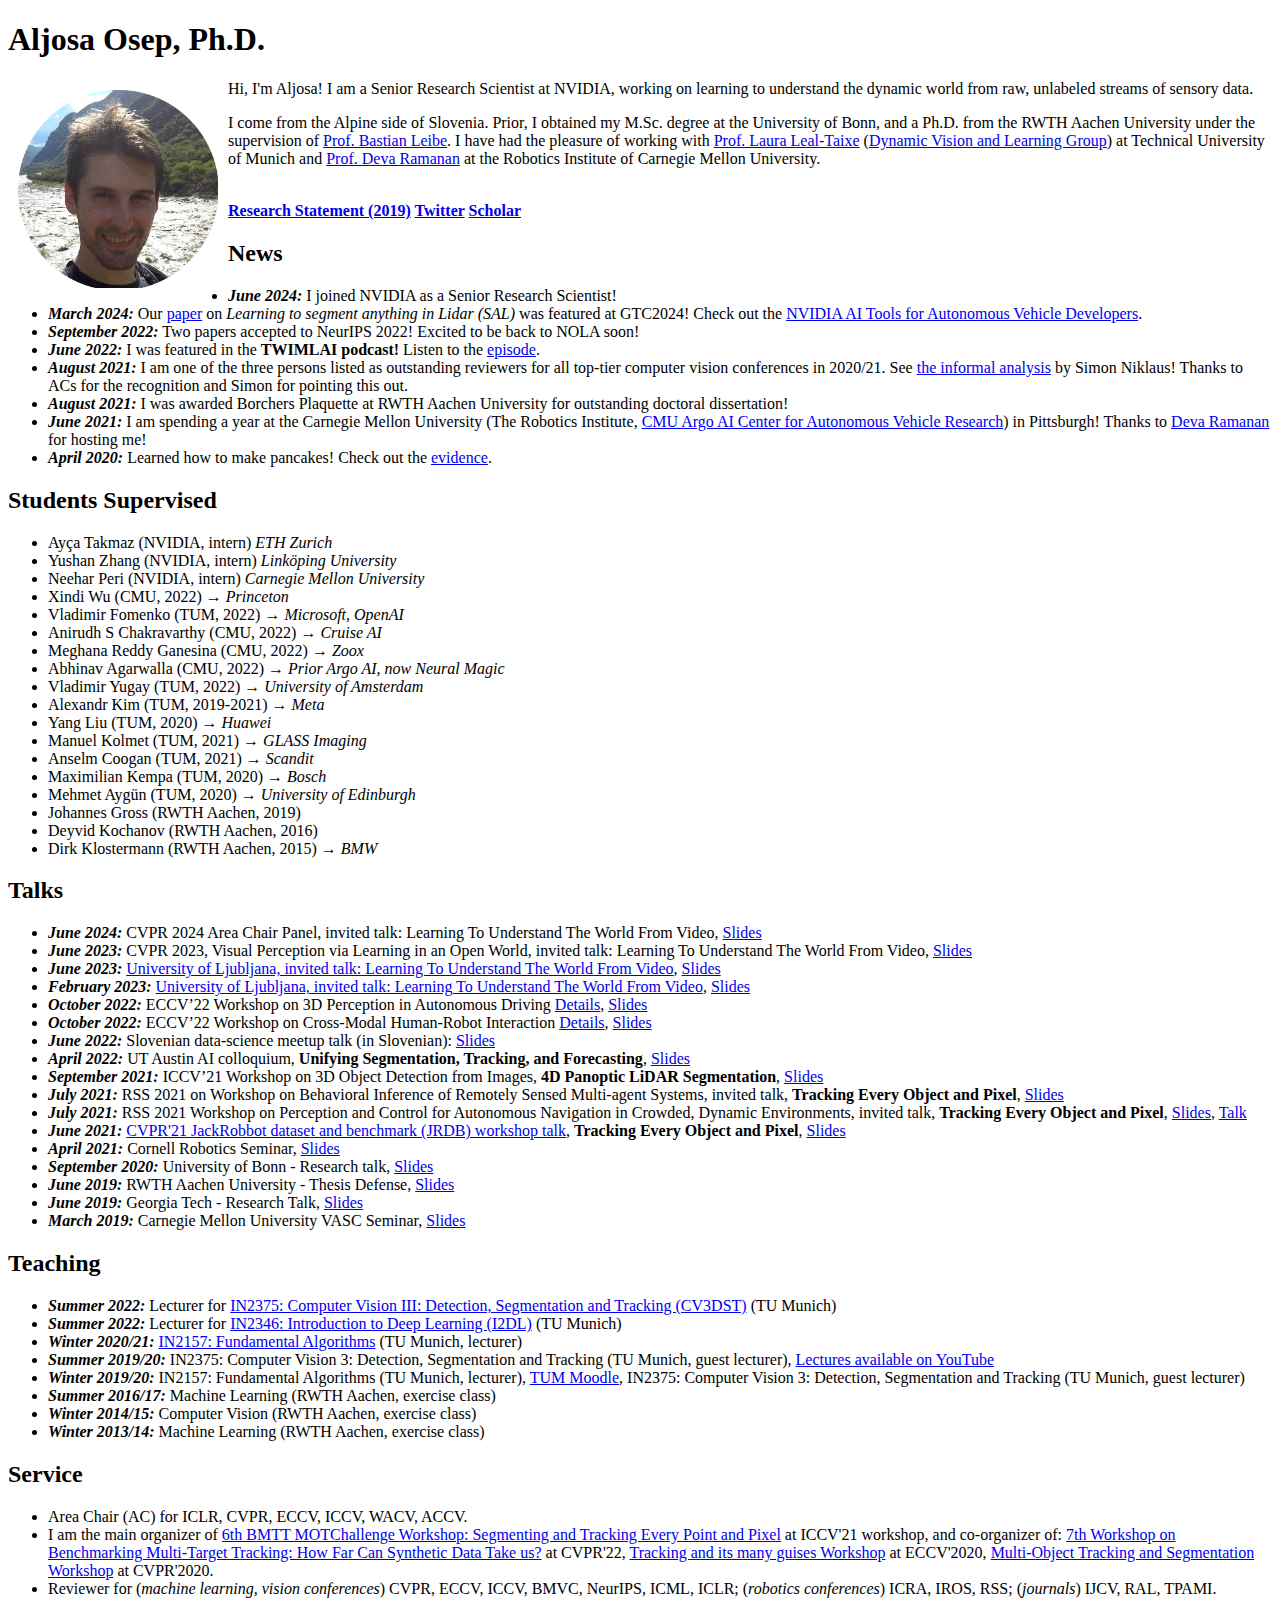
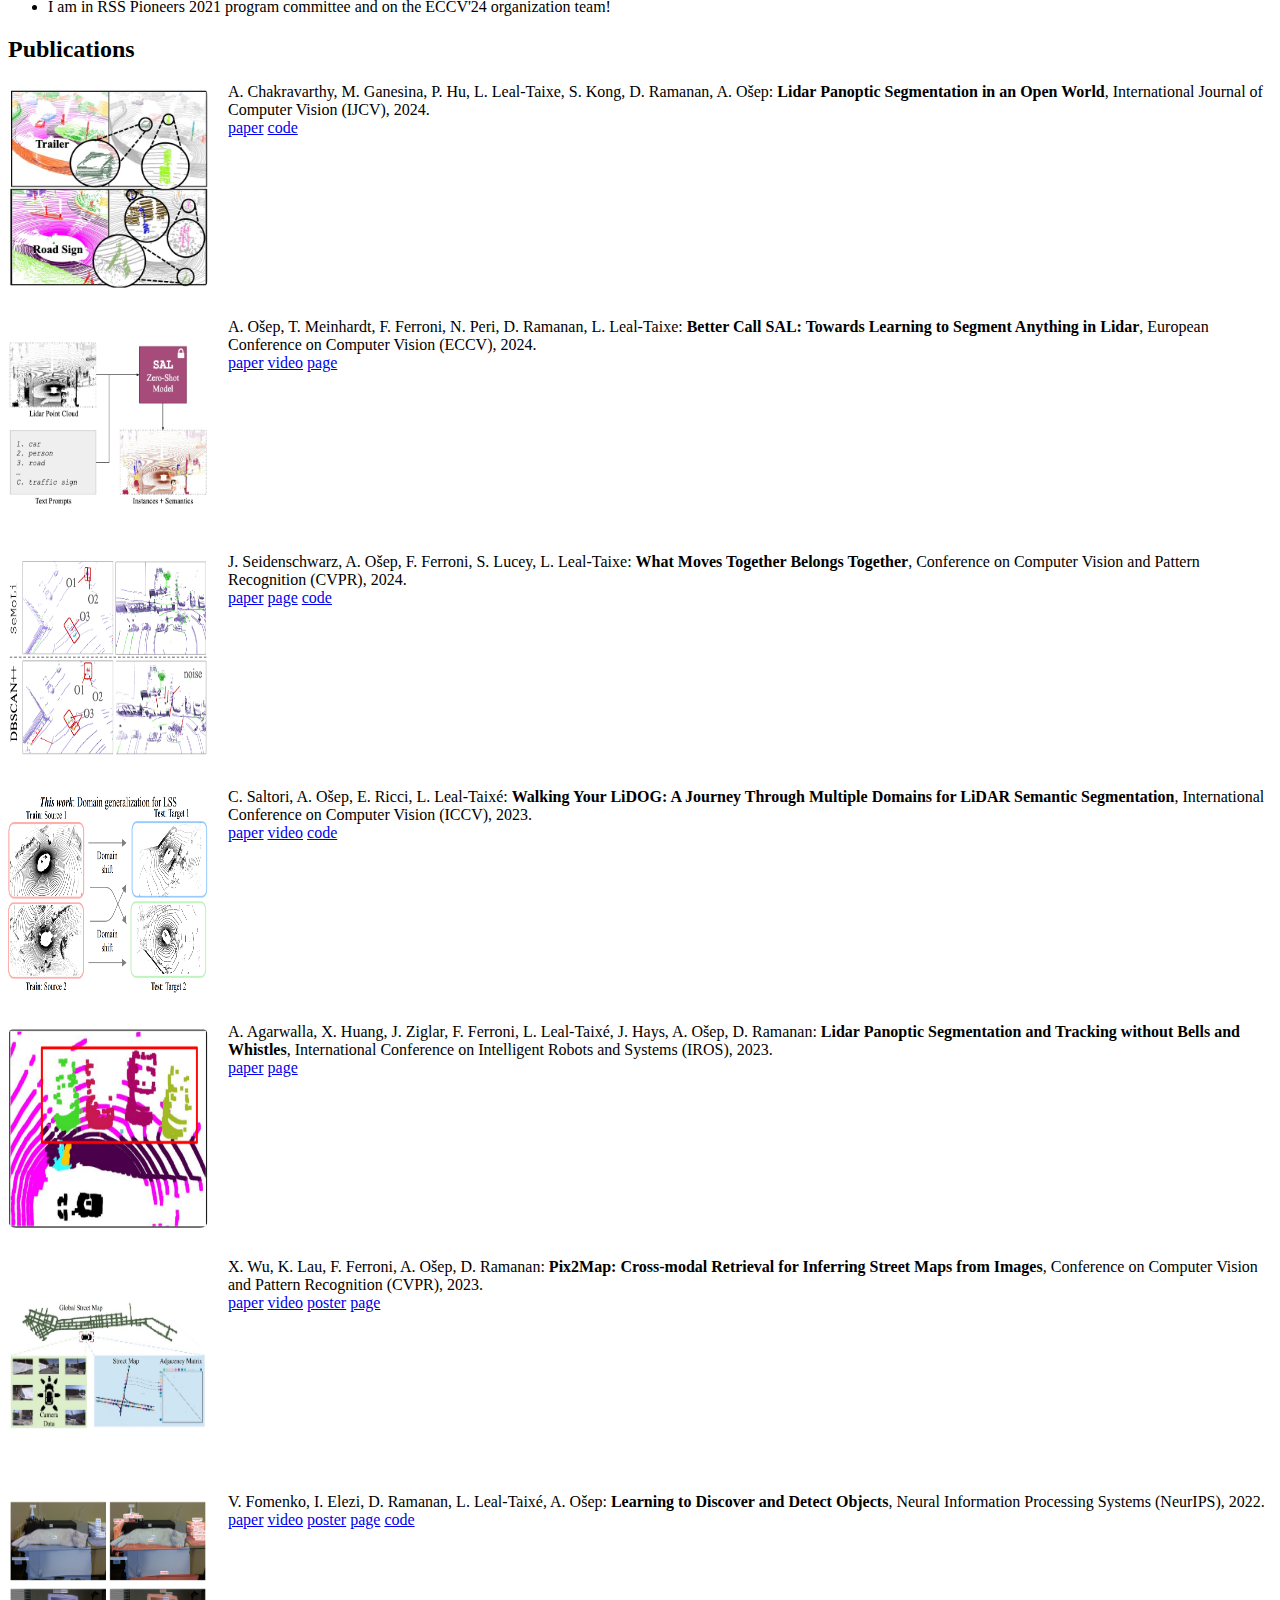
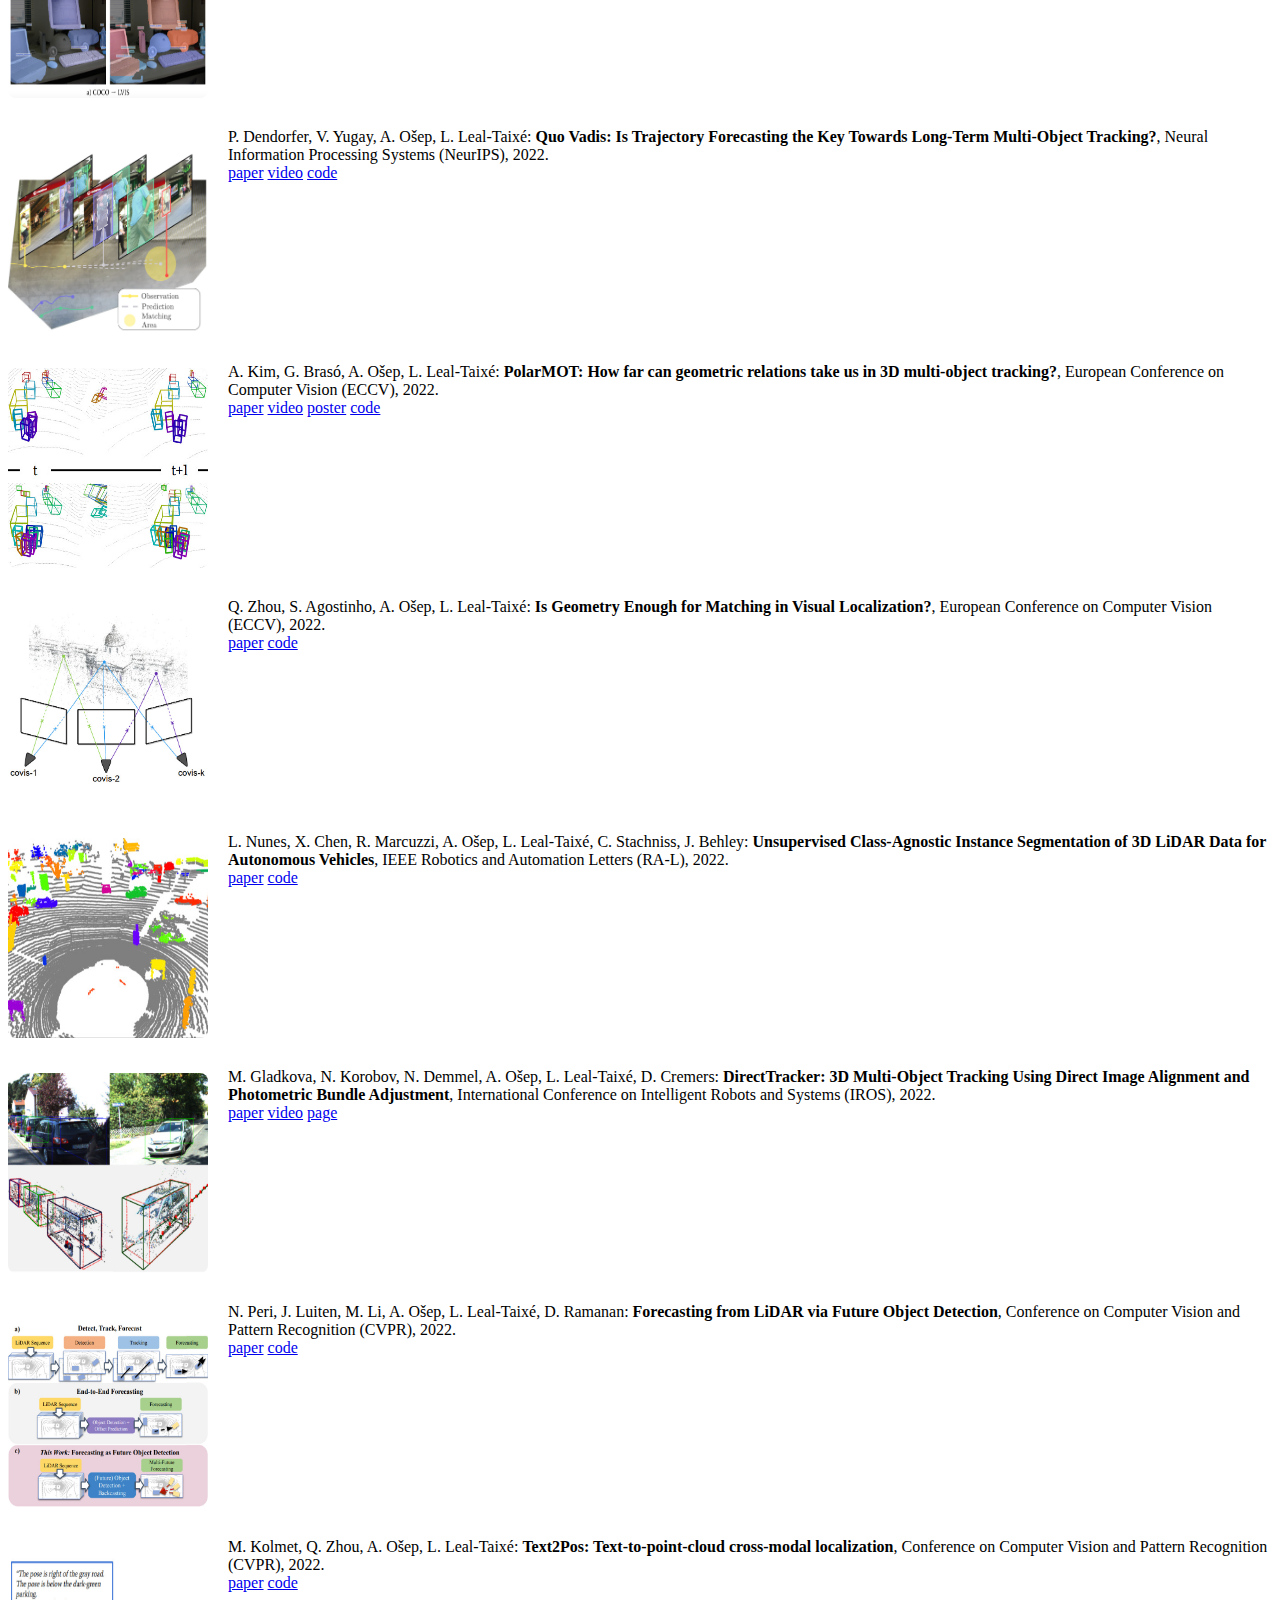
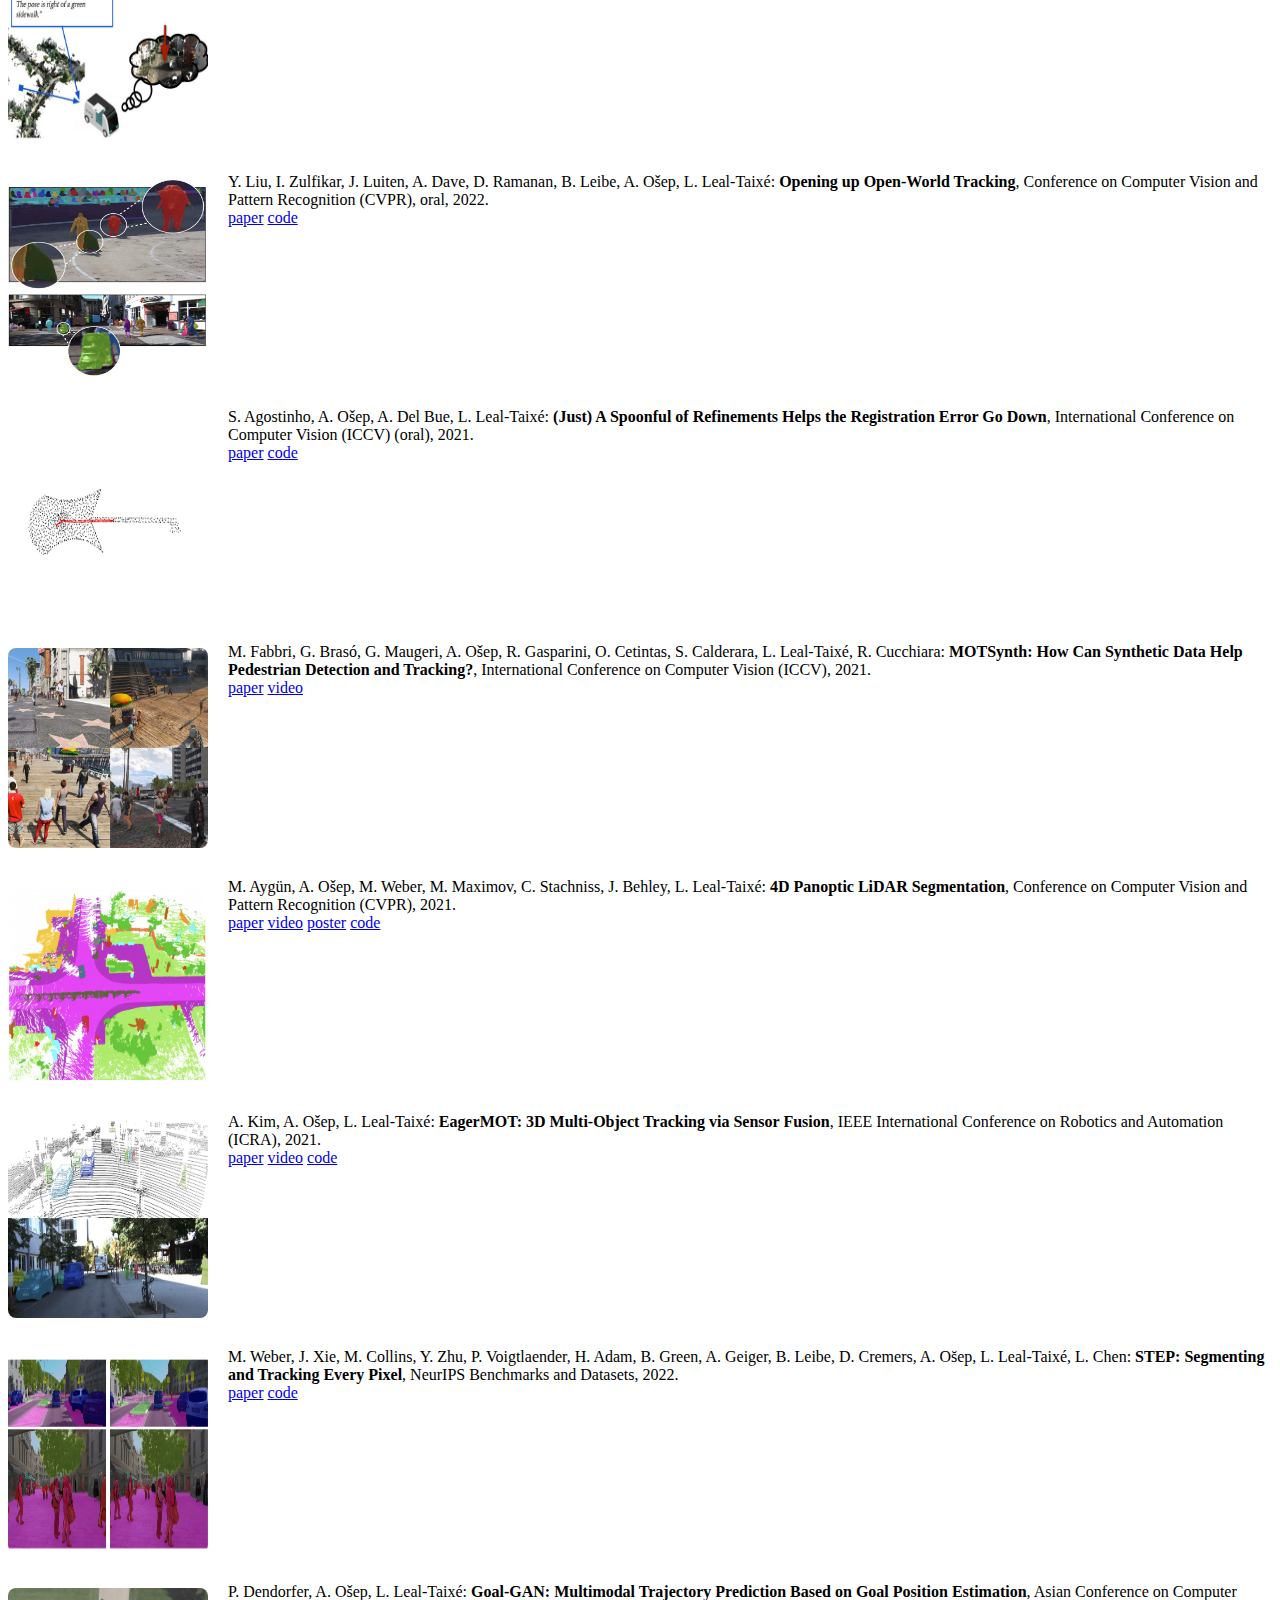
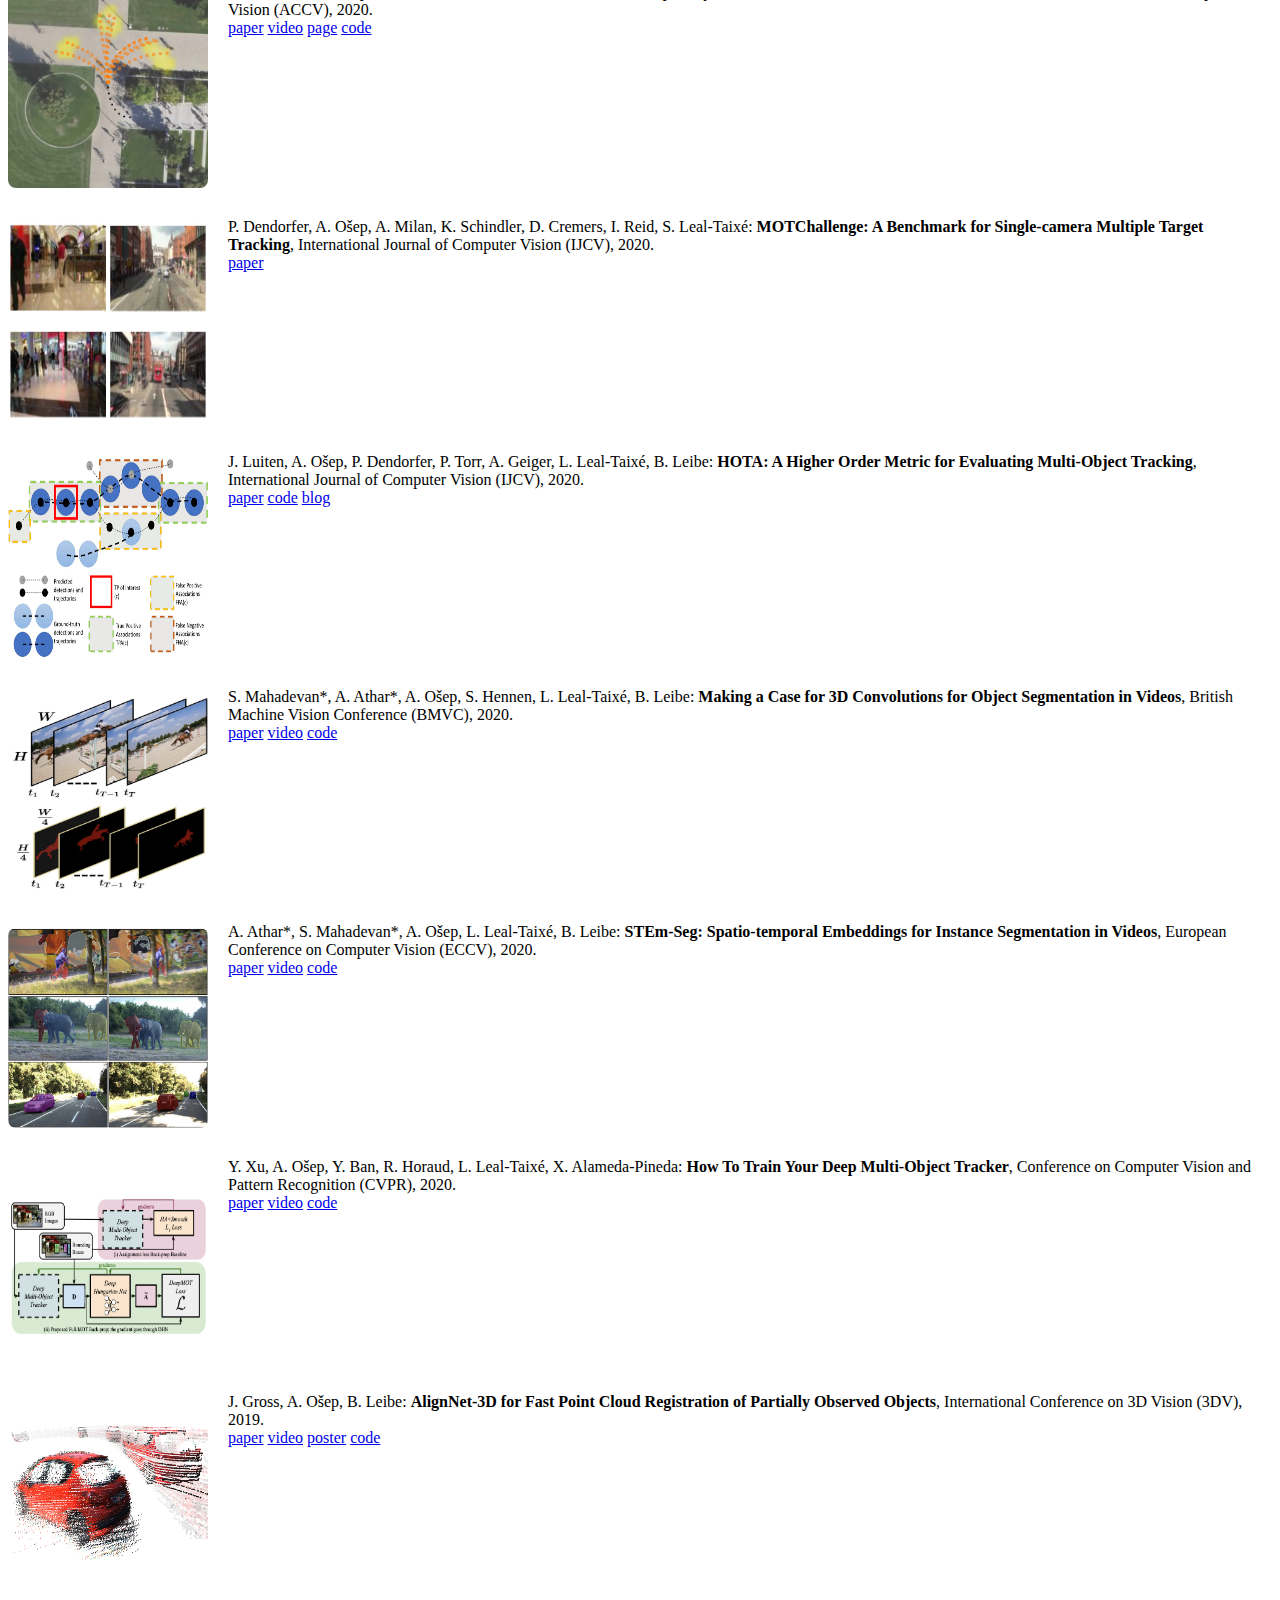
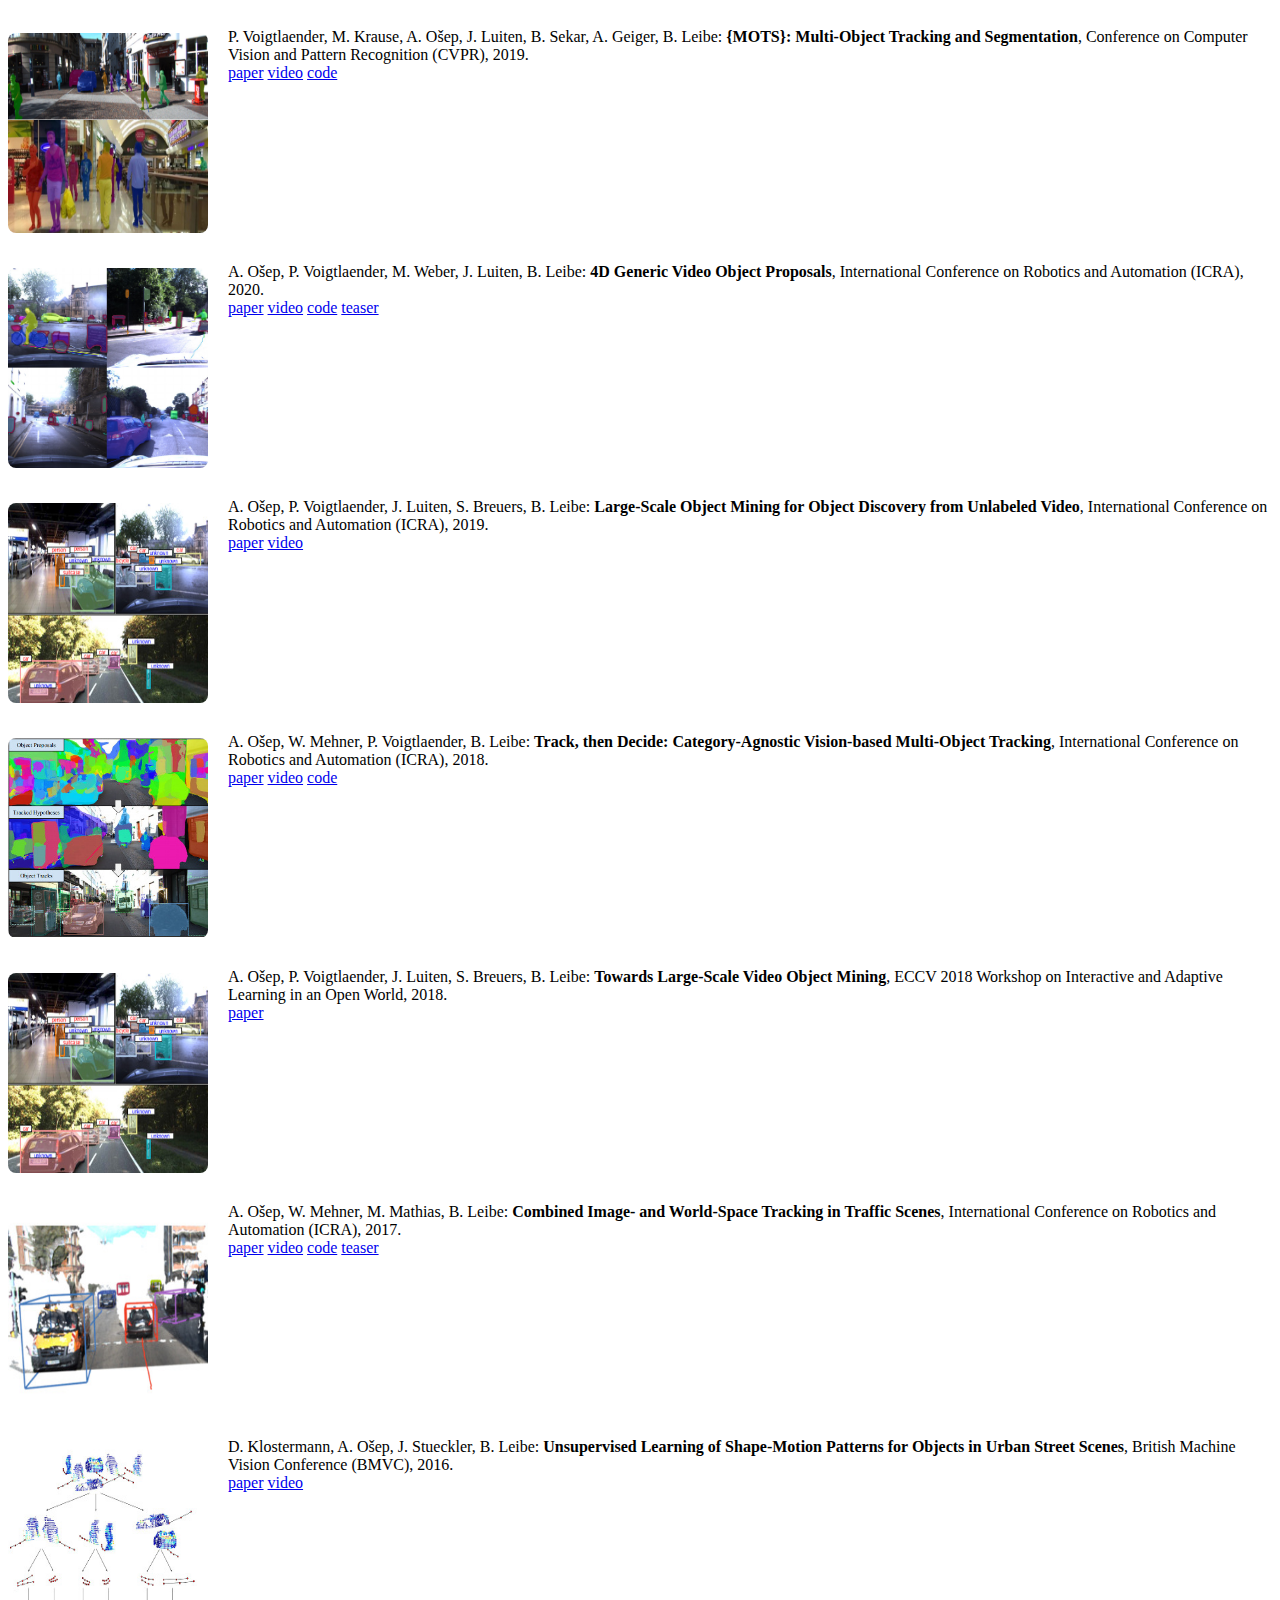
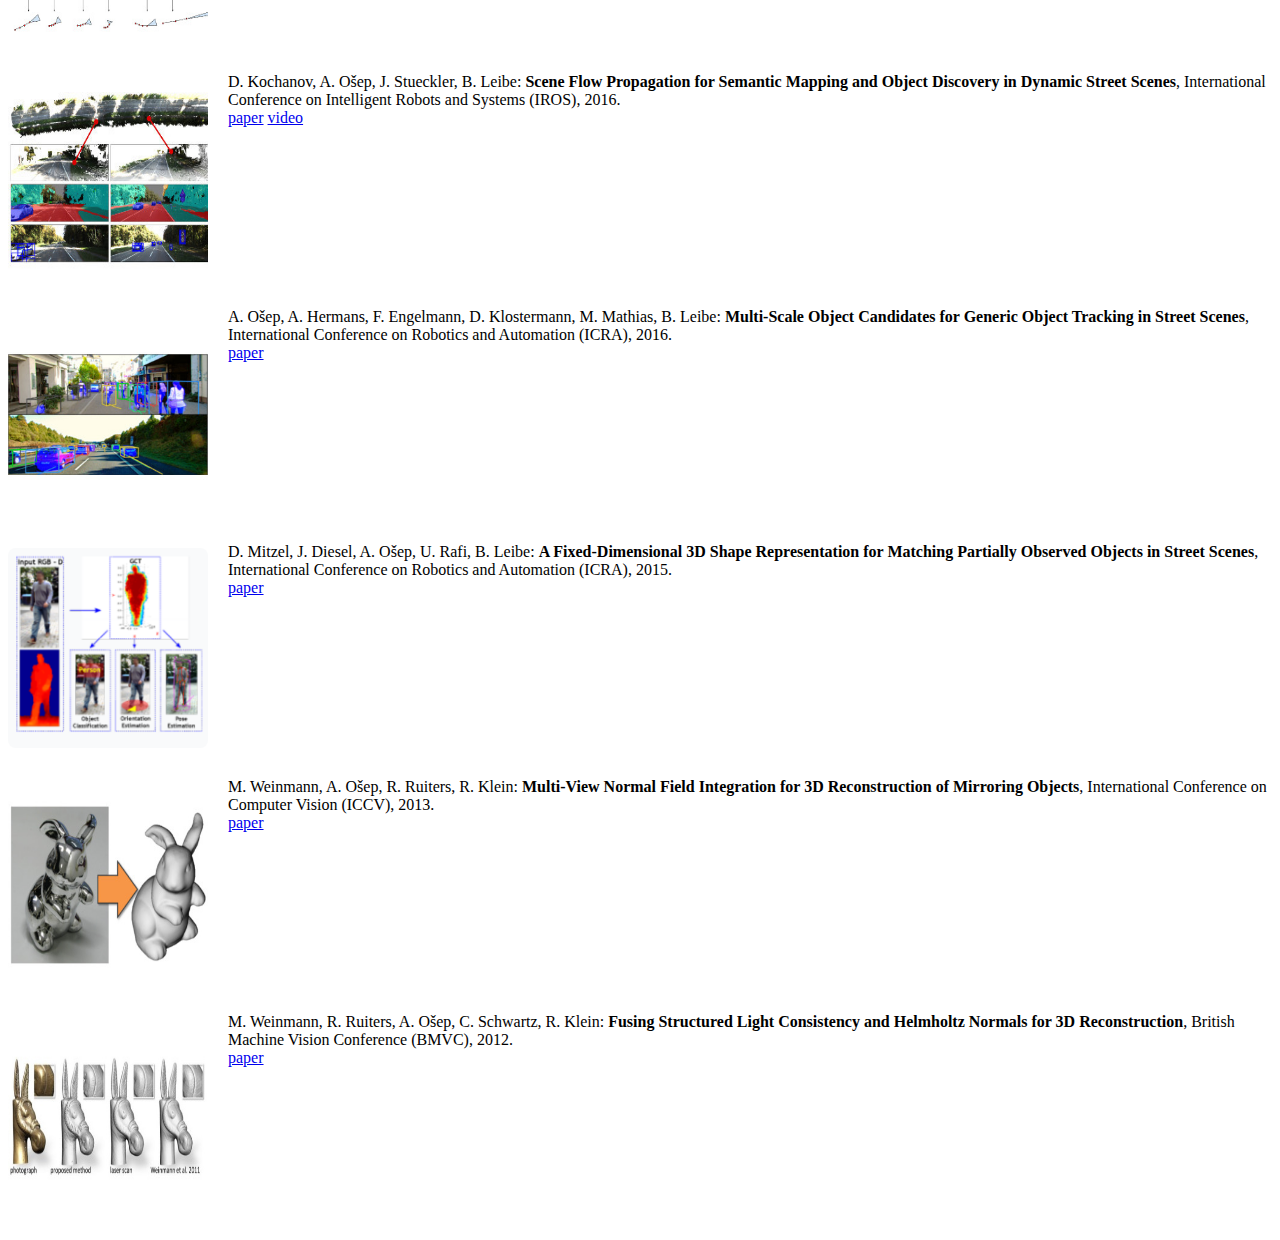
==== commit bedaaea1: "Updated content" ====
--- a/index.html
+++ b/index.html
@@ -1,5 +1,5 @@
 <!DOCTYPE html><html lang="en"><head><title>Aljosa's Web Corner</title><link rel="stylesheet" href="https://latex.now.sh/style.min.css" /></head><body><h1>Aljosa Osep, Ph.D.</h1><img src="img/aljosa.jpg" alt="In Colombia, my fave" width="200" align="left" style="padding:10px;"><p>Hi, I'm Aljosa! I am a Senior Research Scientist at NVIDIA, working on learning to understand the dynamic world from raw, unlabeled streams of sensory data.</p>
 <p>I come from the Alpine side of Slovenia. Prior, I obtained my M.Sc. degree at the University of Bonn, and a Ph.D. from the RWTH Aachen University under the supervision of <a href="https://www.vision.rwth-aachen.de/person/1/">Prof. Bastian Leibe</a>. I have had the pleasure of working with <a href="https://dvl.in.tum.de/team/lealtaixe/">Prof. Laura Leal-Taixe</a> (<a href="https://dvl.in.tum.de/">Dynamic Vision and Learning Group</a>) at Technical University of Munich and <a href="http://www.cs.cmu.edu/~deva/">Prof. Deva Ramanan</a> at the Robotics Institute of Carnegie Mellon University.</p><br><b> <a href="rss_2020_camready.html">Research Statement (2019)</a> <a href="https://twitter.com/AljosaOsep">Twitter</a> <a href="https://scholar.google.de/scholar?hl=en&as_sdt=0%2C5&q=aljosa+osep&oq=a">Scholar</a> </b>
-<h2>News</h2><ul><li><b><i>June 2024:</i></b> I joined NVIDIA as a Senior Research Scientist!</li><li><b><i>March 2024:</i></b> Our <a href="https://arxiv.org/abs/2403.13129">paper</a> on <em>Learning to segment anything in Lidar (SAL)</em> was featured at GTC2024! Check out the <a href="https://youtu.be/LLSuUBObttE?si=WvQFphni5vX7Es5I">NVIDIA AI Tools for Autonomous Vehicle Developers</a>.</li><li><b><i>September 2022:</i></b> Two papers accepted to NeurIPS 2022! Excited to be back to NOLA soon!</li><li><b><i>June 2022:</i></b> I was featured in the <strong>TWIMLAI podcast!</strong> Listen to the <a href="https://twimlai.com/podcast/twimlai/on-the-path-towards-robot-vision-with-aljosa-osep/">episode</a>.</li><li><b><i>August 2021:</i></b> I am one of the three persons listed as outstanding reviewers for all top-tier computer vision conferences in 2020/21. See <a href="https://twitter.com/simon_niklaus/status/1433127773409665025?s=20">the informal analysis</a> by Simon Niklaus! Thanks to ACs for the recognition and Simon for pointing this out.</li><li><b><i>August 2021:</i></b> I was awarded Borchers Plaquette at RWTH Aachen University for outstanding doctoral dissertation!</li><li><b><i>June 2021:</i></b> I am spending a year at the Carnegie Mellon University (The Robotics Institute, <a href="https://labs.ri.cmu.edu/argo-ai-center/">CMU Argo AI Center for Autonomous Vehicle Research</a>) in Pittsburgh! Thanks to <a href="https://www.cs.cmu.edu/~deva/">Deva Ramanan</a> for hosting me!</li><li><b><i>April 2020:</i></b> Learned how to make pancakes! Check out the <a href="https://photos.app.goo.gl/uMeWKNmqPUcuwyXQ6">evidence</a>.</li></ul><h2>Students Supervised</h2><ul><li> Xindi Wu (CMU, 2022) → <i>Princeton</i></li><li> Vladimir Fomenko (TUM, 2022) → <i>Microsoft, OpenAI</i></li><li> Anirudh S Chakravarthy (CMU, 2022) → <i>Cruise AI</i></li><li> Meghana Reddy Ganesina (CMU, 2022) → <i>Zoox</i></li><li> Abhinav Agarwalla (CMU, 2022) → <i>Prior Argo AI, now Neural Magic</i></li><li> Vladimir Yugay (TUM, 2022) → <i>University of Amsterdam</i></li><li> Alexandr Kim (TUM, 2019-2021) → <i>Meta</i></li><li> Yang Liu (TUM, 2020) → <i>Huawei</i></li><li> Manuel Kolmet (TUM, 2021) → <i>GLASS Imaging</i></li><li> Mehmet Aygün (TUM, 2020) → <i>University of Edinburgh</i></li><li> Johannes Gross (RWTH Aachen, 2019)</li><li> Deyvid Kochanov (RWTH Aachen, 2016)</li><li> Dirk Klostermann (RWTH Aachen, 2015) →  <i>BMW</i></li></ul><h2>Talks</h2><ul><li><b><i>June 2024:</i></b> CVPR 2024 Area Chair Panel, invited talk: Learning To Understand The World From Video, <a href="https://docs.google.com/presentation/d/1JCy1TARAlcT0HIT07uRUic1iPsMejIDqYckeRTOvzn8/edit?usp=sharing">Slides</a></li><li><b><i>June 2023:</i></b> CVPR 2023, Visual Perception via Learning in an Open World, invited talk: Learning To Understand The World From Video, <a href="https://docs.google.com/presentation/d/1DgNPaJm6WWjgNdIjdDiyaLw5d-2Tu5hvraqWJSmGK3g/edit?usp=sharing">Slides</a></li><li><b><i>June 2023:</i></b> <a href="https://fri.uni-lj.si/sl/dogodek/gostujoce-predavanje-learning-understand-world-video">University of Ljubljana, invited talk: Learning To Understand The World From Video</a>, <a href="https://docs.google.com/presentation/d/1w__6jKhNgzwT66oMcUyKgvGJEwgOVMlH-12WAuAHaKc/edit?usp=sharing">Slides</a></li><li><b><i>February 2023:</i></b> <a href="https://fri.uni-lj.si/sl/dogodek/gostujoce-predavanje-learning-understand-world-video">University of Ljubljana, invited talk: Learning To Understand The World From Video</a>, <a href="https://docs.google.com/presentation/d/1w__6jKhNgzwT66oMcUyKgvGJEwgOVMlH-12WAuAHaKc/edit?usp=sharing">Slides</a></li><li><b><i>October 2022:</i></b> ECCV’22 Workshop on 3D Perception in Autonomous Driving <a href="https://innoviz.tech/eccv-speakers">Details</a>, <a href="tbd">Slides</a></li><li><b><i>October 2022:</i></b> ECCV’22 Workshop on Cross-Modal Human-Robot Interaction <a href="https://cross-modal-human-robot-interaction.github.io/speakers.html">Details</a>, <a href="tbd">Slides</a></li><li><b><i>June 2022:</i></b> Slovenian data-science meetup talk (in Slovenian): <a href="https://docs.google.com/presentation/d/1snIpyxQaFQYvSvx_V56I1VVqow-3UlSlDw9gIEH8IsI/edit?usp=sharing">Slides</a></li><li><b><i>April 2022:</i></b> UT Austin AI colloquium, <strong>Unifying Segmentation, Tracking, and Forecasting</strong>, <a href="https://docs.google.com/presentation/d/1us6m0LwJ3_Ai04yS13ztskCwQ4GCU-Vb5uLP41qs9Vc/edit?usp=sharing">Slides</a></li><li><b><i>September 2021:</i></b> ICCV’21 Workshop on 3D Object Detection from Images, <strong>4D Panoptic LiDAR Segmentation</strong>, <a href="https://docs.google.com/presentation/d/1NdMZ1ZHlGMkUBjvLEjcNyR6sWovXPO2OJEF8QrDNqmM/edit?usp=sharing">Slides</a></li><li><b><i>July 2021:</i></b> RSS 2021 on Workshop on Behavioral Inference of Remotely Sensed Multi-agent Systems, invited talk, <strong>Tracking Every Object and Pixel</strong>, <a href="https://docs.google.com/presentation/d/1MvjuIpNDPFLveJDWb6IU2QjeKHHhkZv0jk2aFgOdAI0/edit?usp=sharing">Slides</a></li><li><b><i>July 2021:</i></b> RSS 2021 Workshop on Perception and Control for Autonomous Navigation in Crowded, Dynamic Environments, invited talk, <strong>Tracking Every Object and Pixel</strong>, <a href="https://docs.google.com/presentation/d/1osEVQOwyByzjnrFJ8GD13GY6A2BTufcdZAgX9RPs74k/edit?usp=sharing">Slides</a>, <a href="https://youtu.be/Crur1kKLFmA">Talk</a></li><li><b><i>June 2021:</i></b> <a href="https://jrdb.erc.monash.edu/workshops/cvpr2021">CVPR'21 JackRobbot dataset and benchmark (JRDB) workshop talk</a>, <strong>Tracking Every Object and Pixel</strong>, <a href="https://docs.google.com/presentation/d/1AdtfJFmpbB1Hi6EpcQMzB5ylfk03p2-_DI7ZEgxmz8o/edit?usp=sharing">Slides</a></li><li><b><i>April 2021:</i></b> Cornell Robotics Seminar, <a href="https://docs.google.com/presentation/d/1r19VsfVVRboE-kb4dVCUqz8xNeWKtmxqHDNj27kR4Us/edit?usp=sharing">Slides</a></li><li><b><i>September 2020:</i></b> University of Bonn - Research talk, <a href="https://docs.google.com/presentation/d/1GCDF-FBnXW9i0NrSTqB20BRgpN3uOMxWgGwp3XVzc5A/edit?usp=sharing">Slides</a></li><li><b><i>June 2019:</i></b> RWTH Aachen University - Thesis Defense, <a href="https://docs.google.com/presentation/d/e/2PACX-1vQ4POvCXfiL1fW5zoxpfEoOJDFNUxgbvoGKLWXuyj2rEz6I4xSeYCp9mhIFrxLfM9ckpg8zOlcDlBZ4/pub?start=false&amp;loop=false&amp;delayms=3000">Slides</a></li><li><b><i>June 2019:</i></b> Georgia Tech - Research Talk, <a href="https://docs.google.com/presentation/d/e/2PACX-1vSelDf9pZ8yAeMYGbndWO_OyqR2faPCum5G1vWKvGicB7s7E0LG3oAMD7iSTWiG_-RDT6TwAbg6fb5I/pub?start=false&amp;loop=false&amp;delayms=3000">Slides</a></li><li><b><i>March 2019:</i></b> Carnegie Mellon University VASC Seminar, <a href="https://docs.google.com/presentation/d/e/2PACX-1vTKleY9LI8z4Tc2FIXVd0woFKqMlkXjGwPpNOZTtw1VDUCucoxce4FFCe0Mi6g_wIrtCRv6kv3tw3Wk/pub?start=false&amp;loop=false&amp;delayms=3000">Slides</a></li></ul><h2>Teaching</h2><ul><li><b><i>Summer 2022:</i></b> Lecturer for <a href="https://dvl.in.tum.de/teaching/cv3dst-ss22/">IN2375: Computer Vision III: Detection, Segmentation and Tracking (CV3DST)</a> (TU Munich)</li><li><b><i>Summer 2022:</i></b> Lecturer for <a href="https://dvl.in.tum.de/teaching/i2dl-ss22/">IN2346: Introduction to Deep Learning (I2DL)</a> (TU Munich)</li><li><b><i>Winter 2020/21:</i></b> <a href="https://dvl.in.tum.de/teaching/fundalg-ws20/">IN2157: Fundamental Algorithms</a> (TU Munich, lecturer)</li><li><b><i>Summer 2019/20:</i></b> IN2375: Computer Vision 3: Detection, Segmentation and Tracking (TU Munich, guest lecturer), <a href="https://t.co/tTTtpKN2pi?amp=1">Lectures available on YouTube</a></li><li><b><i>Winter 2019/20:</i></b> IN2157: Fundamental Algorithms (TU Munich, lecturer), <a href="https://www.moodle.tum.de/course/view.php?id=52150">TUM Moodle</a>, IN2375: Computer Vision 3: Detection, Segmentation and Tracking (TU Munich, guest lecturer)</li><li><b><i>Summer 2016/17:</i></b> Machine Learning (RWTH Aachen, exercise class)</li><li><b><i>Winter 2014/15:</i></b> Computer Vision (RWTH Aachen, exercise class)</li><li><b><i>Winter 2013/14:</i></b> Machine Learning (RWTH Aachen, exercise class)</li></ul><h2>Service</h2><ul><li> Area Chair (AC) for ICLR, CVPR, ECCV, ICCV, WACV, ACCV.</li><li> I am the main organizer of <a href="https://motchallenge.net/workshops/bmtt2021">6th BMTT MOTChallenge Workshop: Segmenting and Tracking Every Point and Pixel</a> at ICCV'21 workshop, and co-organizer of: <a href="https://motchallenge.net/workshops/bmtt2022">7th Workshop on Benchmarking Multi-Target Tracking: How Far Can Synthetic Data Take us?</a> at CVPR'22, <a href="http://taodataset.org/workshop/">Tracking and its many guises Workshop</a> at ECCV'2020, <a href="https://motchallenge.net/workshops/bmtt2020">Multi-Object Tracking and Segmentation Workshop</a> at CVPR'2020.</li><li> Reviewer for (<em>machine learning, vision conferences</em>) CVPR, ECCV, ICCV, BMVC, NeurIPS, ICML, ICLR; (<em>robotics conferences</em>) ICRA, IROS, RSS; (<em>journals</em>) IJCV, RAL, TPAMI.</li><li> I am in RSS Pioneers 2021 program committee and on the ECCV'24 organization team!</li></ul><h2>Publications</h2><div class="thebibliography"><div><div style="float: left; margin: 5px 20px 10px 0px;"><img src="img/thumb/anirudh_ijcv_2024.jpg" width="200" height="200" style="border-radius: 8px;" /></div><div><p class="bibitem"><span class="biblabel"></span> A. Chakravarthy, M. Ganesina, P. Hu, L. Leal-Taixe, S. Kong, D. Ramanan, A. Ošep: <b>Lidar Panoptic Segmentation in an Open World</b>, International Journal of Computer Vision (IJCV), 2024.<br><a href="https://arxiv.org/abs/2409.14273" target="_blank">paper</a> <a href="https://github.com/g-meghana-reddy/open-world-panoptic-segmentation" target="_blank">code</a> </p></div></div><br clear="all" /><div><div style="float: left; margin: 5px 20px 10px 0px;"><img src="img/thumb/osep_arxiv_2024.jpg" width="200" height="200" style="border-radius: 8px;" /></div><div><p class="bibitem"><span class="biblabel"></span> A. Ošep, T. Meinhardt, F. Ferroni, N. Peri, D. Ramanan, L. Leal-Taixe: <b>Better Call SAL: Towards Learning to Segment Anything in Lidar</b>, European Conference on Computer Vision (ECCV), 2024.<br><a href="https://arxiv.org/abs/2403.13129" target="_blank">paper</a> <a href="https://youtu.be/IwFl8l8_P5U?si=C7GEYncqfrvcy_DY" target="_blank">video</a> <a href="https://research.nvidia.com/labs/dvl/projects/sal" target="_blank">page</a> </p></div></div><br clear="all" /><div><div style="float: left; margin: 5px 20px 10px 0px;"><img src="img/thumb/seidenschwarz_cvpr_2024.jpg" width="200" height="200" style="border-radius: 8px;" /></div><div><p class="bibitem"><span class="biblabel"></span> J. Seidenschwarz, A. Ošep, F. Ferroni, S. Lucey, L. Leal-Taixe: <b>What Moves Together Belongs Together</b>, Conference on Computer Vision and Pattern Recognition (CVPR), 2024.<br><a href="https://arxiv.org/abs/2402.19463" target="_blank">paper</a> <a href="https://research.nvidia.com/labs/dvl/projects/semoli" target="_blank">page</a> <a href="https://github.com/dvl-tum/SeMoLi" target="_blank">code</a> </p></div></div><br clear="all" /><div><div style="float: left; margin: 5px 20px 10px 0px;"><img src="img/thumb/saltori_iccv_2023.jpg" width="200" height="200" style="border-radius: 8px;" /></div><div><p class="bibitem"><span class="biblabel"></span> C. Saltori, A. Ošep, E. Ricci, L. Leal-Taixé: <b>Walking Your LiDOG: A Journey Through Multiple Domains for LiDAR Semantic Segmentation</b>, International Conference on Computer Vision (ICCV), 2023.<br><a href="https://arxiv.org/abs/2304.11705" target="_blank">paper</a> <a href="https://www.youtube.com/watch?v=IKOppoT8cIE&ab_channel=CristianoSaltori" target="_blank">video</a> <a href="https://github.com/saltoricristiano/LiDOG" target="_blank">code</a> </p></div></div><br clear="all" /><div><div style="float: left; margin: 5px 20px 10px 0px;"><img src="img/thumb/agarwalla_iros_2023.jpg" width="200" height="200" style="border-radius: 8px;" /></div><div><p class="bibitem"><span class="biblabel"></span> A. Agarwalla, X. Huang, J. Ziglar, F. Ferroni, L. Leal-Taixé, J. Hays, A. Ošep, D. Ramanan: <b>Lidar Panoptic Segmentation and Tracking without Bells and Whistles</b>, International Conference on Intelligent Robots and Systems (IROS), 2023.<br><a href="https://mostlps.github.io/assets/paper.pdf" target="_blank">paper</a> <a href="https://mostlps.github.io/" target="_blank">page</a> </p></div></div><br clear="all" /><div><div style="float: left; margin: 5px 20px 10px 0px;"><img src="img/thumb/wu_arxiv_2023.jpg" width="200" height="200" style="border-radius: 8px;" /></div><div><p class="bibitem"><span class="biblabel"></span> X. Wu, K. Lau, F. Ferroni, A. Ošep, D. Ramanan: <b>Pix2Map: Cross-modal Retrieval for Inferring Street Maps from Images</b>, Conference on Computer Vision and Pattern Recognition (CVPR), 2023.<br><a href="https://arxiv.org/abs/2301.04224" target="_blank">paper</a> <a href="https://youtu.be/18VtggvpynY" target="_blank">video</a> <a href="https://drive.google.com/file/d/1o0rrnxCcVRtqJNzlM7v9GW-XBPiGqet4/view" target="_blank">poster</a> <a href="https://pix2map.github.io" target="_blank">page</a> </p></div></div><br clear="all" /><div><div style="float: left; margin: 5px 20px 10px 0px;"><img src="img/thumb/fomenko_neurips_2022.jpg" width="200" height="200" style="border-radius: 8px;" /></div><div><p class="bibitem"><span class="biblabel"></span> V. Fomenko, I. Elezi, D. Ramanan, L. Leal-Taixé, A. Ošep: <b>Learning to Discover and Detect Objects</b>, Neural Information Processing Systems (NeurIPS), 2022.<br><a href="https://arxiv.org/abs/2210.10774" target="_blank">paper</a> <a href="https://www.youtube.com/watch?v=zWpUnXNplfQ" target="_blank">video</a> <a href="https://drive.google.com/file/d/1gDwgv-nKM3btpCqPU98RdC7ztuHu2cYF/view" target="_blank">poster</a> <a href="https://vlfom.github.io/RNCDL/" target="_blank">page</a> <a href="https://github.com/vlfom/RNCDL" target="_blank">code</a> </p></div></div><br clear="all" /><div><div style="float: left; margin: 5px 20px 10px 0px;"><img src="img/thumb/dendorfer_neurips_2022.jpg" width="200" height="200" style="border-radius: 8px;" /></div><div><p class="bibitem"><span class="biblabel"></span> P. Dendorfer, V. Yugay, A. Ošep, L. Leal-Taixé: <b>Quo Vadis: Is Trajectory Forecasting the Key Towards
+<h2>News</h2><ul><li><b><i>June 2024:</i></b> I joined NVIDIA as a Senior Research Scientist!</li><li><b><i>March 2024:</i></b> Our <a href="https://arxiv.org/abs/2403.13129">paper</a> on <em>Learning to segment anything in Lidar (SAL)</em> was featured at GTC2024! Check out the <a href="https://youtu.be/LLSuUBObttE?si=WvQFphni5vX7Es5I">NVIDIA AI Tools for Autonomous Vehicle Developers</a>.</li><li><b><i>September 2022:</i></b> Two papers accepted to NeurIPS 2022! Excited to be back to NOLA soon!</li><li><b><i>June 2022:</i></b> I was featured in the <strong>TWIMLAI podcast!</strong> Listen to the <a href="https://twimlai.com/podcast/twimlai/on-the-path-towards-robot-vision-with-aljosa-osep/">episode</a>.</li><li><b><i>August 2021:</i></b> I am one of the three persons listed as outstanding reviewers for all top-tier computer vision conferences in 2020/21. See <a href="https://twitter.com/simon_niklaus/status/1433127773409665025?s=20">the informal analysis</a> by Simon Niklaus! Thanks to ACs for the recognition and Simon for pointing this out.</li><li><b><i>August 2021:</i></b> I was awarded Borchers Plaquette at RWTH Aachen University for outstanding doctoral dissertation!</li><li><b><i>June 2021:</i></b> I am spending a year at the Carnegie Mellon University (The Robotics Institute, <a href="https://labs.ri.cmu.edu/argo-ai-center/">CMU Argo AI Center for Autonomous Vehicle Research</a>) in Pittsburgh! Thanks to <a href="https://www.cs.cmu.edu/~deva/">Deva Ramanan</a> for hosting me!</li><li><b><i>April 2020:</i></b> Learned how to make pancakes! Check out the <a href="https://photos.app.goo.gl/uMeWKNmqPUcuwyXQ6">evidence</a>.</li></ul><h2>Students Supervised</h2><ul><li> Ayça Takmaz (NVIDIA, intern) <i>ETH Zurich</i></li><li> Yushan Zhang (NVIDIA, intern) <i>Linköping University</i></li><li> Neehar Peri (NVIDIA, intern) <i>Carnegie Mellon University</i></li><li> Xindi Wu (CMU, 2022) → <i>Princeton</i></li><li> Vladimir Fomenko (TUM, 2022) → <i>Microsoft, OpenAI</i></li><li> Anirudh S Chakravarthy (CMU, 2022) → <i>Cruise AI</i></li><li> Meghana Reddy Ganesina (CMU, 2022) → <i>Zoox</i></li><li> Abhinav Agarwalla (CMU, 2022) → <i>Prior Argo AI, now Neural Magic</i></li><li> Vladimir Yugay (TUM, 2022) → <i>University of Amsterdam</i></li><li> Alexandr Kim (TUM, 2019-2021) → <i>Meta</i></li><li> Yang Liu (TUM, 2020) → <i>Huawei</i></li><li> Manuel Kolmet (TUM, 2021) → <i>GLASS Imaging</i></li><li> Anselm Coogan (TUM, 2021) → <i>Scandit</i></li><li> Maximilian Kempa (TUM, 2020) → <i>Bosch</i></li><li> Mehmet Aygün (TUM, 2020) → <i>University of Edinburgh</i></li><li> Johannes Gross (RWTH Aachen, 2019)</li><li> Deyvid Kochanov (RWTH Aachen, 2016)</li><li> Dirk Klostermann (RWTH Aachen, 2015) →  <i>BMW</i></li></ul><h2>Talks</h2><ul><li><b><i>June 2024:</i></b> CVPR 2024 Area Chair Panel, invited talk: Learning To Understand The World From Video, <a href="https://docs.google.com/presentation/d/1JCy1TARAlcT0HIT07uRUic1iPsMejIDqYckeRTOvzn8/edit?usp=sharing">Slides</a></li><li><b><i>June 2023:</i></b> CVPR 2023, Visual Perception via Learning in an Open World, invited talk: Learning To Understand The World From Video, <a href="https://docs.google.com/presentation/d/1DgNPaJm6WWjgNdIjdDiyaLw5d-2Tu5hvraqWJSmGK3g/edit?usp=sharing">Slides</a></li><li><b><i>June 2023:</i></b> <a href="https://fri.uni-lj.si/sl/dogodek/gostujoce-predavanje-learning-understand-world-video">University of Ljubljana, invited talk: Learning To Understand The World From Video</a>, <a href="https://docs.google.com/presentation/d/1w__6jKhNgzwT66oMcUyKgvGJEwgOVMlH-12WAuAHaKc/edit?usp=sharing">Slides</a></li><li><b><i>February 2023:</i></b> <a href="https://fri.uni-lj.si/sl/dogodek/gostujoce-predavanje-learning-understand-world-video">University of Ljubljana, invited talk: Learning To Understand The World From Video</a>, <a href="https://docs.google.com/presentation/d/1w__6jKhNgzwT66oMcUyKgvGJEwgOVMlH-12WAuAHaKc/edit?usp=sharing">Slides</a></li><li><b><i>October 2022:</i></b> ECCV’22 Workshop on 3D Perception in Autonomous Driving <a href="https://innoviz.tech/eccv-speakers">Details</a>, <a href="tbd">Slides</a></li><li><b><i>October 2022:</i></b> ECCV’22 Workshop on Cross-Modal Human-Robot Interaction <a href="https://cross-modal-human-robot-interaction.github.io/speakers.html">Details</a>, <a href="tbd">Slides</a></li><li><b><i>June 2022:</i></b> Slovenian data-science meetup talk (in Slovenian): <a href="https://docs.google.com/presentation/d/1snIpyxQaFQYvSvx_V56I1VVqow-3UlSlDw9gIEH8IsI/edit?usp=sharing">Slides</a></li><li><b><i>April 2022:</i></b> UT Austin AI colloquium, <strong>Unifying Segmentation, Tracking, and Forecasting</strong>, <a href="https://docs.google.com/presentation/d/1us6m0LwJ3_Ai04yS13ztskCwQ4GCU-Vb5uLP41qs9Vc/edit?usp=sharing">Slides</a></li><li><b><i>September 2021:</i></b> ICCV’21 Workshop on 3D Object Detection from Images, <strong>4D Panoptic LiDAR Segmentation</strong>, <a href="https://docs.google.com/presentation/d/1NdMZ1ZHlGMkUBjvLEjcNyR6sWovXPO2OJEF8QrDNqmM/edit?usp=sharing">Slides</a></li><li><b><i>July 2021:</i></b> RSS 2021 on Workshop on Behavioral Inference of Remotely Sensed Multi-agent Systems, invited talk, <strong>Tracking Every Object and Pixel</strong>, <a href="https://docs.google.com/presentation/d/1MvjuIpNDPFLveJDWb6IU2QjeKHHhkZv0jk2aFgOdAI0/edit?usp=sharing">Slides</a></li><li><b><i>July 2021:</i></b> RSS 2021 Workshop on Perception and Control for Autonomous Navigation in Crowded, Dynamic Environments, invited talk, <strong>Tracking Every Object and Pixel</strong>, <a href="https://docs.google.com/presentation/d/1osEVQOwyByzjnrFJ8GD13GY6A2BTufcdZAgX9RPs74k/edit?usp=sharing">Slides</a>, <a href="https://youtu.be/Crur1kKLFmA">Talk</a></li><li><b><i>June 2021:</i></b> <a href="https://jrdb.erc.monash.edu/workshops/cvpr2021">CVPR'21 JackRobbot dataset and benchmark (JRDB) workshop talk</a>, <strong>Tracking Every Object and Pixel</strong>, <a href="https://docs.google.com/presentation/d/1AdtfJFmpbB1Hi6EpcQMzB5ylfk03p2-_DI7ZEgxmz8o/edit?usp=sharing">Slides</a></li><li><b><i>April 2021:</i></b> Cornell Robotics Seminar, <a href="https://docs.google.com/presentation/d/1r19VsfVVRboE-kb4dVCUqz8xNeWKtmxqHDNj27kR4Us/edit?usp=sharing">Slides</a></li><li><b><i>September 2020:</i></b> University of Bonn - Research talk, <a href="https://docs.google.com/presentation/d/1GCDF-FBnXW9i0NrSTqB20BRgpN3uOMxWgGwp3XVzc5A/edit?usp=sharing">Slides</a></li><li><b><i>June 2019:</i></b> RWTH Aachen University - Thesis Defense, <a href="https://docs.google.com/presentation/d/e/2PACX-1vQ4POvCXfiL1fW5zoxpfEoOJDFNUxgbvoGKLWXuyj2rEz6I4xSeYCp9mhIFrxLfM9ckpg8zOlcDlBZ4/pub?start=false&amp;loop=false&amp;delayms=3000">Slides</a></li><li><b><i>June 2019:</i></b> Georgia Tech - Research Talk, <a href="https://docs.google.com/presentation/d/e/2PACX-1vSelDf9pZ8yAeMYGbndWO_OyqR2faPCum5G1vWKvGicB7s7E0LG3oAMD7iSTWiG_-RDT6TwAbg6fb5I/pub?start=false&amp;loop=false&amp;delayms=3000">Slides</a></li><li><b><i>March 2019:</i></b> Carnegie Mellon University VASC Seminar, <a href="https://docs.google.com/presentation/d/e/2PACX-1vTKleY9LI8z4Tc2FIXVd0woFKqMlkXjGwPpNOZTtw1VDUCucoxce4FFCe0Mi6g_wIrtCRv6kv3tw3Wk/pub?start=false&amp;loop=false&amp;delayms=3000">Slides</a></li></ul><h2>Teaching</h2><ul><li><b><i>Summer 2022:</i></b> Lecturer for <a href="https://dvl.in.tum.de/teaching/cv3dst-ss22/">IN2375: Computer Vision III: Detection, Segmentation and Tracking (CV3DST)</a> (TU Munich)</li><li><b><i>Summer 2022:</i></b> Lecturer for <a href="https://dvl.in.tum.de/teaching/i2dl-ss22/">IN2346: Introduction to Deep Learning (I2DL)</a> (TU Munich)</li><li><b><i>Winter 2020/21:</i></b> <a href="https://dvl.in.tum.de/teaching/fundalg-ws20/">IN2157: Fundamental Algorithms</a> (TU Munich, lecturer)</li><li><b><i>Summer 2019/20:</i></b> IN2375: Computer Vision 3: Detection, Segmentation and Tracking (TU Munich, guest lecturer), <a href="https://t.co/tTTtpKN2pi?amp=1">Lectures available on YouTube</a></li><li><b><i>Winter 2019/20:</i></b> IN2157: Fundamental Algorithms (TU Munich, lecturer), <a href="https://www.moodle.tum.de/course/view.php?id=52150">TUM Moodle</a>, IN2375: Computer Vision 3: Detection, Segmentation and Tracking (TU Munich, guest lecturer)</li><li><b><i>Summer 2016/17:</i></b> Machine Learning (RWTH Aachen, exercise class)</li><li><b><i>Winter 2014/15:</i></b> Computer Vision (RWTH Aachen, exercise class)</li><li><b><i>Winter 2013/14:</i></b> Machine Learning (RWTH Aachen, exercise class)</li></ul><h2>Service</h2><ul><li> Area Chair (AC) for ICLR, CVPR, ECCV, ICCV, WACV, ACCV.</li><li> I am the main organizer of <a href="https://motchallenge.net/workshops/bmtt2021">6th BMTT MOTChallenge Workshop: Segmenting and Tracking Every Point and Pixel</a> at ICCV'21 workshop, and co-organizer of: <a href="https://motchallenge.net/workshops/bmtt2022">7th Workshop on Benchmarking Multi-Target Tracking: How Far Can Synthetic Data Take us?</a> at CVPR'22, <a href="http://taodataset.org/workshop/">Tracking and its many guises Workshop</a> at ECCV'2020, <a href="https://motchallenge.net/workshops/bmtt2020">Multi-Object Tracking and Segmentation Workshop</a> at CVPR'2020.</li><li> Reviewer for (<em>machine learning, vision conferences</em>) CVPR, ECCV, ICCV, BMVC, NeurIPS, ICML, ICLR; (<em>robotics conferences</em>) ICRA, IROS, RSS; (<em>journals</em>) IJCV, RAL, TPAMI.</li><li> I am in RSS Pioneers 2021 program committee and on the ECCV'24 organization team!</li></ul><h2>Publications</h2><div class="thebibliography"><div><div style="float: left; margin: 5px 20px 10px 0px;"><img src="img/thumb/anirudh_ijcv_2024.jpg" width="200" height="200" style="border-radius: 8px;" /></div><div><p class="bibitem"><span class="biblabel"></span> A. Chakravarthy, M. Ganesina, P. Hu, L. Leal-Taixe, S. Kong, D. Ramanan, A. Ošep: <b>Lidar Panoptic Segmentation in an Open World</b>, International Journal of Computer Vision (IJCV), 2024.<br><a href="https://arxiv.org/abs/2409.14273" target="_blank">paper</a> <a href="https://github.com/g-meghana-reddy/open-world-panoptic-segmentation" target="_blank">code</a> </p></div></div><br clear="all" /><div><div style="float: left; margin: 5px 20px 10px 0px;"><img src="img/thumb/osep_arxiv_2024.jpg" width="200" height="200" style="border-radius: 8px;" /></div><div><p class="bibitem"><span class="biblabel"></span> A. Ošep, T. Meinhardt, F. Ferroni, N. Peri, D. Ramanan, L. Leal-Taixe: <b>Better Call SAL: Towards Learning to Segment Anything in Lidar</b>, European Conference on Computer Vision (ECCV), 2024.<br><a href="https://arxiv.org/abs/2403.13129" target="_blank">paper</a> <a href="https://youtu.be/IwFl8l8_P5U?si=C7GEYncqfrvcy_DY" target="_blank">video</a> <a href="https://research.nvidia.com/labs/dvl/projects/sal" target="_blank">page</a> </p></div></div><br clear="all" /><div><div style="float: left; margin: 5px 20px 10px 0px;"><img src="img/thumb/seidenschwarz_cvpr_2024.jpg" width="200" height="200" style="border-radius: 8px;" /></div><div><p class="bibitem"><span class="biblabel"></span> J. Seidenschwarz, A. Ošep, F. Ferroni, S. Lucey, L. Leal-Taixe: <b>What Moves Together Belongs Together</b>, Conference on Computer Vision and Pattern Recognition (CVPR), 2024.<br><a href="https://arxiv.org/abs/2402.19463" target="_blank">paper</a> <a href="https://research.nvidia.com/labs/dvl/projects/semoli" target="_blank">page</a> <a href="https://github.com/dvl-tum/SeMoLi" target="_blank">code</a> </p></div></div><br clear="all" /><div><div style="float: left; margin: 5px 20px 10px 0px;"><img src="img/thumb/saltori_iccv_2023.jpg" width="200" height="200" style="border-radius: 8px;" /></div><div><p class="bibitem"><span class="biblabel"></span> C. Saltori, A. Ošep, E. Ricci, L. Leal-Taixé: <b>Walking Your LiDOG: A Journey Through Multiple Domains for LiDAR Semantic Segmentation</b>, International Conference on Computer Vision (ICCV), 2023.<br><a href="https://arxiv.org/abs/2304.11705" target="_blank">paper</a> <a href="https://www.youtube.com/watch?v=IKOppoT8cIE&ab_channel=CristianoSaltori" target="_blank">video</a> <a href="https://github.com/saltoricristiano/LiDOG" target="_blank">code</a> </p></div></div><br clear="all" /><div><div style="float: left; margin: 5px 20px 10px 0px;"><img src="img/thumb/agarwalla_iros_2023.jpg" width="200" height="200" style="border-radius: 8px;" /></div><div><p class="bibitem"><span class="biblabel"></span> A. Agarwalla, X. Huang, J. Ziglar, F. Ferroni, L. Leal-Taixé, J. Hays, A. Ošep, D. Ramanan: <b>Lidar Panoptic Segmentation and Tracking without Bells and Whistles</b>, International Conference on Intelligent Robots and Systems (IROS), 2023.<br><a href="https://mostlps.github.io/assets/paper.pdf" target="_blank">paper</a> <a href="https://mostlps.github.io/" target="_blank">page</a> </p></div></div><br clear="all" /><div><div style="float: left; margin: 5px 20px 10px 0px;"><img src="img/thumb/wu_arxiv_2023.jpg" width="200" height="200" style="border-radius: 8px;" /></div><div><p class="bibitem"><span class="biblabel"></span> X. Wu, K. Lau, F. Ferroni, A. Ošep, D. Ramanan: <b>Pix2Map: Cross-modal Retrieval for Inferring Street Maps from Images</b>, Conference on Computer Vision and Pattern Recognition (CVPR), 2023.<br><a href="https://arxiv.org/abs/2301.04224" target="_blank">paper</a> <a href="https://youtu.be/18VtggvpynY" target="_blank">video</a> <a href="https://drive.google.com/file/d/1o0rrnxCcVRtqJNzlM7v9GW-XBPiGqet4/view" target="_blank">poster</a> <a href="https://pix2map.github.io" target="_blank">page</a> </p></div></div><br clear="all" /><div><div style="float: left; margin: 5px 20px 10px 0px;"><img src="img/thumb/fomenko_neurips_2022.jpg" width="200" height="200" style="border-radius: 8px;" /></div><div><p class="bibitem"><span class="biblabel"></span> V. Fomenko, I. Elezi, D. Ramanan, L. Leal-Taixé, A. Ošep: <b>Learning to Discover and Detect Objects</b>, Neural Information Processing Systems (NeurIPS), 2022.<br><a href="https://arxiv.org/abs/2210.10774" target="_blank">paper</a> <a href="https://www.youtube.com/watch?v=zWpUnXNplfQ" target="_blank">video</a> <a href="https://drive.google.com/file/d/1gDwgv-nKM3btpCqPU98RdC7ztuHu2cYF/view" target="_blank">poster</a> <a href="https://vlfom.github.io/RNCDL/" target="_blank">page</a> <a href="https://github.com/vlfom/RNCDL" target="_blank">code</a> </p></div></div><br clear="all" /><div><div style="float: left; margin: 5px 20px 10px 0px;"><img src="img/thumb/dendorfer_neurips_2022.jpg" width="200" height="200" style="border-radius: 8px;" /></div><div><p class="bibitem"><span class="biblabel"></span> P. Dendorfer, V. Yugay, A. Ošep, L. Leal-Taixé: <b>Quo Vadis: Is Trajectory Forecasting the Key Towards
 Long-Term Multi-Object Tracking?</b>, Neural Information Processing Systems (NeurIPS), 2022.<br><a href="https://arxiv.org/abs/2210.07681" target="_blank">paper</a> <a href="https://www.youtube.com/watch?v=LcjNoLtieBw" target="_blank">video</a> <a href="https://github.com/dendorferpatrick/QuoVadis" target="_blank">code</a> </p></div></div><br clear="all" /><div><div style="float: left; margin: 5px 20px 10px 0px;"><img src="img/thumb/kim_eccv_2022.jpg" width="200" height="200" style="border-radius: 8px;" /></div><div><p class="bibitem"><span class="biblabel"></span> A. Kim, G. Brasó, A. Ošep, L. Leal-Taixé: <b>PolarMOT: How far can geometric relations take us in 3D multi-object tracking?</b>, European Conference on Computer Vision (ECCV), 2022.<br><a href="https://arxiv.org/abs/2208.01957" target="_blank">paper</a> <a href="https://youtu.be/kYOInmOeMbM" target="_blank">video</a> <a href="https://polarmot.github.io/figures/poster.jpg" target="_blank">poster</a> <a href="https://polarmot.github.io/" target="_blank">code</a> </p></div></div><br clear="all" /><div><div style="float: left; margin: 5px 20px 10px 0px;"><img src="img/thumb/zhou_eccv_2022.jpg" width="200" height="200" style="border-radius: 8px;" /></div><div><p class="bibitem"><span class="biblabel"></span> Q. Zhou, S. Agostinho, A. Ošep, L. Leal-Taixé: <b>Is Geometry Enough for Matching in Visual Localization?</b>, European Conference on Computer Vision (ECCV), 2022.<br><a href="https://arxiv.org/pdf/2203.12979.pdf" target="_blank">paper</a> <a href="https://github.com/dvl-tum/gomatch" target="_blank">code</a> </p></div></div><br clear="all" /><div><div style="float: left; margin: 5px 20px 10px 0px;"><img src="img/thumb/nunes_ral_2022.jpg" width="200" height="200" style="border-radius: 8px;" /></div><div><p class="bibitem"><span class="biblabel"></span> L. Nunes, X. Chen, R. Marcuzzi, A. Ošep, L. Leal-Taixé, C. Stachniss, J. Behley: <b>Unsupervised Class-Agnostic Instance Segmentation of 3D LiDAR Data for Autonomous Vehicles</b>, IEEE Robotics and Automation Letters (RA-L), 2022.<br><a href="https://www.ipb.uni-bonn.de/pdfs/nunes2022ral-iros.pdf" target="_blank">paper</a> <a href="https://github.com/PRBonn/3DUIS" target="_blank">code</a> </p></div></div><br clear="all" /><div><div style="float: left; margin: 5px 20px 10px 0px;"><img src="img/thumb/gladkova_iros_2022.jpg" width="200" height="200" style="border-radius: 8px;" /></div><div><p class="bibitem"><span class="biblabel"></span> M. Gladkova, N. Korobov, N. Demmel, A. Ošep, L. Leal-Taixé, D. Cremers: <b>DirectTracker: 3D Multi-Object Tracking Using Direct Image Alignment and Photometric Bundle Adjustment</b>, International Conference on Intelligent Robots and Systems (IROS), 2022.<br><a href="https://arxiv.org/abs/2209.14965" target="_blank">paper</a> <a href="https://youtu.be/hpm7bkGLdjs" target="_blank">video</a> <a href="https://vision.in.tum.de/research/vslam/directtracker" target="_blank">page</a> </p></div></div><br clear="all" /><div><div style="float: left; margin: 5px 20px 10px 0px;"><img src="img/thumb/peri_cvpr_2022.jpg" width="200" height="200" style="border-radius: 8px;" /></div><div><p class="bibitem"><span class="biblabel"></span> N. Peri, J. Luiten, M. Li, A. Ošep, L. Leal-Taixé, D. Ramanan: <b>Forecasting from LiDAR via Future Object Detection</b>, Conference on Computer Vision and Pattern Recognition (CVPR), 2022.<br><a href="https://arxiv.org/abs/2203.16297" target="_blank">paper</a> <a href="https://github.com/neeharperi/FutureDet" target="_blank">code</a> </p></div></div><br clear="all" /><div><div style="float: left; margin: 5px 20px 10px 0px;"><img src="img/thumb/kolmet_cvpr_2022.jpg" width="200" height="200" style="border-radius: 8px;" /></div><div><p class="bibitem"><span class="biblabel"></span> M. Kolmet, Q. Zhou, A. Ošep, L. Leal-Taixé: <b>Text2Pos: Text-to-point-cloud cross-modal localization</b>, Conference on Computer Vision and Pattern Recognition (CVPR), 2022.<br><a href="https://arxiv.org/abs/2203.15125" target="_blank">paper</a> <a href="https://text2pos.github.io/" target="_blank">code</a> </p></div></div><br clear="all" /><div><div style="float: left; margin: 5px 20px 10px 0px;"><img src="img/thumb/liu_cvpr_2022.jpg" width="200" height="200" style="border-radius: 8px;" /></div><div><p class="bibitem"><span class="biblabel"></span> Y. Liu, I. Zulfikar, J. Luiten, A. Dave, D. Ramanan, B. Leibe, A. Ošep, L. Leal-Taixé: <b>Opening up Open-World Tracking</b>, Conference on Computer Vision and Pattern Recognition (CVPR), oral, 2022.<br><a href="https://arxiv.org/abs/2104.11221" target="_blank">paper</a> <a href="https://openworldtracking.github.io/" target="_blank">code</a> </p></div></div><br clear="all" /><div><div style="float: left; margin: 5px 20px 10px 0px;"><img src="img/thumb/agostinho_iccv_2021.jpg" width="200" height="200" style="border-radius: 8px;" /></div><div><p class="bibitem"><span class="biblabel"></span> S. Agostinho, A. Ošep, A. Del Bue, L. Leal-Taixé: <b>(Just) A Spoonful of Refinements Helps the Registration Error Go Down</b>, International Conference on Computer Vision (ICCV) (oral), 2021.<br><a href="https://arxiv.org/abs/2108.03257" target="_blank">paper</a> <a href="https://github.com/SergioRAgostinho/just-a-spoonful" target="_blank">code</a> </p></div></div><br clear="all" /><div><div style="float: left; margin: 5px 20px 10px 0px;"><img src="img/thumb/fabri_iccv_2021.jpg" width="200" height="200" style="border-radius: 8px;" /></div><div><p class="bibitem"><span class="biblabel"></span> M. Fabbri, G. Brasó, G. Maugeri, A. Ošep, R. Gasparini, O. Cetintas, S. Calderara, L. Leal-Taixé, R. Cucchiara: <b>MOTSynth: How Can Synthetic Data Help Pedestrian Detection and Tracking?</b>, International Conference on Computer Vision (ICCV), 2021.<br><a href="https://arxiv.org/abs/2108.09518" target="_blank">paper</a> <a href="https://youtu.be/0k8M1lT6KcE" target="_blank">video</a> </p></div></div><br clear="all" /><div><div style="float: left; margin: 5px 20px 10px 0px;"><img src="img/thumb/ayguen_cvpr_2021.jpg" width="200" height="200" style="border-radius: 8px;" /></div><div><p class="bibitem"><span class="biblabel"></span> M. Aygün, A. Ošep, M. Weber, M. Maximov, C. Stachniss, J. Behley, L. Leal-Taixé: <b>4D Panoptic LiDAR Segmentation</b>, Conference on Computer Vision and Pattern Recognition (CVPR), 2021.<br><a href="https://arxiv.org/abs/2102.12472" target="_blank">paper</a> <a href="https://www.youtube.com/watch?v=29ft_i78mDE&ab_channel=DynamicVisionandLearningGroup" target="_blank">video</a> <a href="https://drive.google.com/file/d/1X72Cv-YNEKK0KbtSoYjsZ9En2JN7tEj2/view?usp=sharing" target="_blank">poster</a> <a href="https://github.com/mehmetaygun/4d-pls" target="_blank">code</a> </p></div></div><br clear="all" /><div><div style="float: left; margin: 5px 20px 10px 0px;"><img src="img/thumb/kim_icra_2021.jpg" width="200" height="200" style="border-radius: 8px;" /></div><div><p class="bibitem"><span class="biblabel"></span> A. Kim, A. Ošep, L. Leal-Taixé: <b>EagerMOT: 3D Multi-Object Tracking via Sensor Fusion</b>, IEEE International Conference on Robotics and
 Automation (ICRA), 2021.<br><a href="https://arxiv.org/abs/2104.14682" target="_blank">paper</a> <a href="https://youtu.be/k8pKpvbenoM" target="_blank">video</a> <a href="https://github.com/aleksandrkim61/EagerMOT" target="_blank">code</a> </p></div></div><br clear="all" /><div><div style="float: left; margin: 5px 20px 10px 0px;"><img src="img/thumb/weber_neurips_2021.jpg" width="200" height="200" style="border-radius: 8px;" /></div><div><p class="bibitem"><span class="biblabel"></span> M. Weber, J. Xie, M. Collins, Y. Zhu, P. Voigtlaender, H. Adam, B. Green, A. Geiger, B. Leibe, D. Cremers, A. Os̆ep, L. Leal-Taixé, L. Chen: <b>STEP: Segmenting and Tracking Every Pixel</b>, NeurIPS Benchmarks and Datasets, 2022.<br><a href="https://arxiv.org/abs/2102.11859" target="_blank">paper</a> <a href="https://github.com/google-research/deeplab2" target="_blank">code</a> </p></div></div><br clear="all" /><div><div style="float: left; margin: 5px 20px 10px 0px;"><img src="img/thumb/dendorfer_accv_2020.jpg" width="200" height="200" style="border-radius: 8px;" /></div><div><p class="bibitem"><span class="biblabel"></span> P. Dendorfer, A. Ošep, L. Leal-Taixé: <b>Goal-GAN: Multimodal Trajectory Prediction Based on Goal Position Estimation</b>, Asian Conference on Computer Vision (ACCV), 2020.<br><a href="https://arxiv.org/pdf/2010.01114" target="_blank">paper</a> <a href="https://youtu.be/SoMbBNpAQOw" target="_blank">video</a> <a href="https://dendorferpatrick.github.io/GoalGAN/" target="_blank">page</a> <a href="https://github.com/dendorferpatrick/GoalGAN" target="_blank">code</a> </p></div></div><br clear="all" /><div><div style="float: left; margin: 5px 20px 10px 0px;"><img src="img/thumb/dendorfer_ijcv_2020.jpg" width="200" height="200" style="border-radius: 8px;" /></div><div><p class="bibitem"><span class="biblabel"></span> P. Dendorfer, A. Ošep, A. Milan, K. Schindler, D. Cremers, I. Reid, S. Leal-Taixé: <b>MOTChallenge: A Benchmark for Single-camera Multiple Target Tracking</b>, International Journal of Computer Vision (IJCV), 2020.<br><a href="https://arxiv.org/abs/2010.07548" target="_blank">paper</a> </p></div></div><br clear="all" /><div><div style="float: left; margin: 5px 20px 10px 0px;"><img src="img/thumb/luiten_ijcv_2020.jpg" width="200" height="200" style="border-radius: 8px;" /></div><div><p class="bibitem"><span class="biblabel"></span> J. Luiten, A. Ošep, P. Dendorfer, P. Torr, A. Geiger, L. Leal-Taixé, B. Leibe: <b>HOTA: A Higher Order Metric for Evaluating Multi-Object Tracking</b>, International Journal of Computer Vision (IJCV), 2020.<br><a href="https://arxiv.org/pdf/2009.07736.pdf" target="_blank">paper</a> <a href="https://github.com/JonathonLuiten/TrackEval" target="_blank">code</a> <a href="https://jonathonluiten.medium.com/how-to-evaluate-tracking-with-the-hota-metrics-754036d183e1" target="_blank">blog</a> </p></div></div><br clear="all" /><div><div style="float: left; margin: 5px 20px 10px 0px;"><img src="img/thumb/mahadevan_bmvc_2020.jpg" width="200" height="200" style="border-radius: 8px;" /></div><div><p class="bibitem"><span class="biblabel"></span> S. Mahadevan*, A. Athar*, A. Ošep, S. Hennen, L. Leal-Taixé, B. Leibe: <b>Making a Case for 3D Convolutions for Object Segmentation in Videos</b>, British Machine Vision Conference (BMVC), 2020.<br><a href="https://arxiv.org/pdf/2008.11516" target="_blank">paper</a> <a href="https://www.youtube.com/watch?v=vU3g2mpL1XA&ab_channel=RWTHVision" target="_blank">video</a> <a href="https://github.com/sabarim/3DC-Seg" target="_blank">code</a> </p></div></div><br clear="all" /><div><div style="float: left; margin: 5px 20px 10px 0px;"><img src="img/thumb/athar_eccv_2020.jpg" width="200" height="200" style="border-radius: 8px;" /></div><div><p class="bibitem"><span class="biblabel"></span> A. Athar*, S. Mahadevan*, A. Ošep, L. Leal-Taixé, B. Leibe: <b>STEm-Seg: Spatio-temporal Embeddings for Instance Segmentation in Videos</b>, European Conference on Computer Vision (ECCV), 2020.<br><a href="https://arxiv.org/pdf/2003.08429.pdf" target="_blank">paper</a> <a href="https://www.youtube.com/watch?v=E2Z-1HNO934&ab_channel=RWTHVision" target="_blank">video</a> <a href="https://github.com/sabarim/STEm-Seg" target="_blank">code</a> </p></div></div><br clear="all" /><div><div style="float: left; margin: 5px 20px 10px 0px;"><img src="img/thumb/xu_cvpr_2020.jpg" width="200" height="200" style="border-radius: 8px;" /></div><div><p class="bibitem"><span class="biblabel"></span> Y. Xu, A. Ošep, Y. Ban, R. Horaud, L. Leal-Taixé, X. Alameda-Pineda: <b>How To Train Your Deep Multi-Object Tracker</b>, Conference on Computer Vision and Pattern Recognition (CVPR), 2020.<br><a href="https://arxiv.org/abs/1906.06618" target="_blank">paper</a> <a href="https://www.youtube.com/watch?v=jj17HVNl700&t=881s&ab_channel=DynamicVisionandLearningGroup" target="_blank">video</a> <a href="https://github.com/yihongXU/deepMOT" target="_blank">code</a> </p></div></div><br clear="all" /><div><div style="float: left; margin: 5px 20px 10px 0px;"><img src="img/thumb/gross_3dv_2019.jpg" width="200" height="200" style="border-radius: 8px;" /></div><div><p class="bibitem"><span class="biblabel"></span> J. Gross, A. Ošep, B. Leibe: <b>AlignNet-3D for Fast Point Cloud Registration of Partially Observed Objects</b>, International Conference on 3D Vision (3DV), 2019.<br><a href="https://arxiv.org/abs/1910.04668" target="_blank">paper</a> <a href="https://drive.google.com/open?id=1HiXC-p5v_gpr2CYz-WCA3RDCuvPEeAdf" target="_blank">video</a> <a href="https://vision.rwth-aachen.de/media/papers/189/poster-alignnet.pdf" target="_blank">poster</a> <a href="https://www.vision.rwth-aachen.de/page/alignnet" target="_blank">code</a> </p></div></div><br clear="all" /><div><div style="float: left; margin: 5px 20px 10px 0px;"><img src="img/thumb/voigtlaender_cvpr_2019.jpg" width="200" height="200" style="border-radius: 8px;" /></div><div><p class="bibitem"><span class="biblabel"></span> P. Voigtlaender, M. Krause, A. Ošep, J. Luiten, B. Sekar, A. Geiger, B. Leibe: <b>{MOTS}: Multi-Object Tracking and Segmentation</b>, Conference on Computer Vision and Pattern Recognition (CVPR), 2019.<br><a href="https://arxiv.org/abs/1902.03604" target="_blank">paper</a> <a href="https://vision.rwth-aachen.de/media/papers/178/MOTS_video.mp4" target="_blank">video</a> <a href="https://www.vision.rwth-aachen.de/page/mots" target="_blank">code</a> </p></div></div><br clear="all" /><div><div style="float: left; margin: 5px 20px 10px 0px;"><img src="img/thumb/osep_icra_2020.jpg" width="200" height="200" style="border-radius: 8px;" /></div><div><p class="bibitem"><span class="biblabel"></span> A. Ošep, P. Voigtlaender, M. Weber, J. Luiten, B. Leibe: <b>4D Generic Video Object Proposals</b>, International Conference on Robotics and Automation (ICRA), 2020.<br><a href="https://arxiv.org/pdf/1901.09260" target="_blank">paper</a> <a href="https://youtu.be/fu2xP7YpZ54" target="_blank">video</a> <a href="https://github.com/aljosaosep/4DGVT" target="_blank">code</a> <a href="https://youtu.be/C5phv--Fhes" target="_blank">teaser</a> </p></div></div><br clear="all" /><div><div style="float: left; margin: 5px 20px 10px 0px;"><img src="img/thumb/osep_icra_2019.jpg" width="200" height="200" style="border-radius: 8px;" /></div><div><p class="bibitem"><span class="biblabel"></span> A. Ošep, P. Voigtlaender, J. Luiten, S. Breuers, B. Leibe: <b>Large-Scale Object Mining for Object Discovery from Unlabeled Video</b>, International Conference on Robotics and Automation (ICRA), 2019.<br><a href="https://arxiv.org/pdf/1903.00362" target="_blank">paper</a> <a href="https://youtu.be/r3o0FuNzfb0" target="_blank">video</a> </p></div></div><br clear="all" /><div><div style="float: left; margin: 5px 20px 10px 0px;"><img src="img/thumb/osep_icra_2018.jpg" width="200" height="200" style="border-radius: 8px;" /></div><div><p class="bibitem"><span class="biblabel"></span> A. Ošep, W. Mehner, P. Voigtlaender, B. Leibe: <b>Track, then Decide: Category-Agnostic Vision-based Multi-Object Tracking</b>, International Conference on Robotics and Automation (ICRA), 2018.<br><a href="https://arxiv.org/abs/1712.07920" target="_blank">paper</a> <a href="https://www.youtube.com/watch?v=HYXzHuD4AKI&ab_channel=RWTHVision" target="_blank">video</a> <a href="https://github.com/aljosaosep/camot" target="_blank">code</a> </p></div></div><br clear="all" /><div><div style="float: left; margin: 5px 20px 10px 0px;"><img src="img/thumb/osep_icra_2019.jpg" width="200" height="200" style="border-radius: 8px;" /></div><div><p class="bibitem"><span class="biblabel"></span> A. Ošep, P. Voigtlaender, J. Luiten, S. Breuers, B. Leibe: <b>Towards Large-Scale Video Object Mining</b>, ECCV 2018 Workshop on Interactive and Adaptive Learning in an Open World, 2018.<br><a href="https://arxiv.org/pdf/1809.07316" target="_blank">paper</a> </p></div></div><br clear="all" /><div><div style="float: left; margin: 5px 20px 10px 0px;"><img src="img/thumb/osep_icra_2017.jpg" width="200" height="200" style="border-radius: 8px;" /></div><div><p class="bibitem"><span class="biblabel"></span> A. Ošep, W. Mehner, M. Mathias, B. Leibe: <b>Combined Image- and World-Space Tracking in Traffic Scenes</b>, International Conference on Robotics and Automation (ICRA), 2017.<br><a href="https://arxiv.org/abs/1809.07357" target="_blank">paper</a> <a href="https://youtu.be/TCdgUI5Xmus" target="_blank">video</a> <a href="https://github.com/aljosaosep/ciwt" target="_blank">code</a> <a href="https://youtu.be/9_U5shk9fDk" target="_blank">teaser</a> </p></div></div><br clear="all" /><div><div style="float: left; margin: 5px 20px 10px 0px;"><img src="img/thumb/klostermann_bmvc_2016.jpg" width="200" height="200" style="border-radius: 8px;" /></div><div><p class="bibitem"><span class="biblabel"></span> D. Klostermann, A. Ošep, J. Stueckler, B. Leibe: <b>Unsupervised Learning of Shape-Motion Patterns for Objects in Urban Street Scenes</b>, British Machine Vision Conference (BMVC), 2016.<br><a href="https://www.vision.rwth-aachen.de/media/papers/bmvc16_klostermann_final.pdf" target="_blank">paper</a> <a href="https://vision.rwth-aachen.de/media/papers/bmvc16_klostermann_supplementary.mp4" target="_blank">video</a> </p></div></div><br clear="all" /><div><div style="float: left; margin: 5px 20px 10px 0px;"><img src="img/thumb/kochanov_iros_2016.jpg" width="200" height="200" style="border-radius: 8px;" /></div><div><p class="bibitem"><span class="biblabel"></span> D. Kochanov, A. Ošep, J. Stueckler, B. Leibe: <b>Scene Flow Propagation for Semantic Mapping and Object Discovery in Dynamic Street Scenes</b>, International Conference on Intelligent Robots and Systems (IROS), 2016.<br><a href="https://www.vision.rwth-aachen.de/media/papers/paper_compressed.pdf" target="_blank">paper</a> <a href="https://vision.rwth-aachen.de/media/papers/supplemental_video.mp4" target="_blank">video</a> </p></div></div><br clear="all" /><div><div style="float: left; margin: 5px 20px 10px 0px;"><img src="img/thumb/osep_icra_2016.jpg" width="200" height="200" style="border-radius: 8px;" /></div><div><p class="bibitem"><span class="biblabel"></span> A. Ošep, A. Hermans, F. Engelmann, D. Klostermann, M. Mathias, B. Leibe: <b>Multi-Scale Object Candidates for Generic Object Tracking in Street Scenes</b>, International Conference on Robotics and Automation (ICRA), 2016.<br><a href="https://www.vision.rwth-aachen.de/media/papers/osep_ICRA16_paper.pdf" target="_blank">paper</a> </p></div></div><br clear="all" /><div><div style="float: left; margin: 5px 20px 10px 0px;"><img src="img/thumb/mitzel_icra_2015.jpg" width="200" height="200" style="border-radius: 8px;" /></div><div><p class="bibitem"><span class="biblabel"></span> D. Mitzel, J. Diesel, A. Ošep, U. Rafi, B. Leibe: <b>A Fixed-Dimensional 3D Shape Representation for Matching Partially Observed Objects in Street Scenes</b>, International Conference on Robotics and Automation (ICRA), 2015.<br><a href="https://www.vision.rwth-aachen.de/media/papers/mitzel15icra_3d_shape_representation.pdf" target="_blank">paper</a> </p></div></div><br clear="all" /><div><div style="float: left; margin: 5px 20px 10px 0px;"><img src="img/thumb/weinmann_iccv_2013.jpg" width="200" height="200" style="border-radius: 8px;" /></div><div><p class="bibitem"><span class="biblabel"></span> M. Weinmann, A. Ošep, R. Ruiters, R. Klein: <b>Multi-View Normal Field Integration for 3D Reconstruction of Mirroring Objects</b>, International Conference on Computer Vision (ICCV), 2013.<br><a href="https://www.vision.rwth-aachen.de/media/papers/weinmann_reconstruction_of_mirroring_objects_iccv2013.pdf" target="_blank">paper</a> </p></div></div><br clear="all" /><div><div style="float: left; margin: 5px 20px 10px 0px;"><img src="img/thumb/weinmann_bmvc_2012.jpg" width="200" height="200" style="border-radius: 8px;" /></div><div><p class="bibitem"><span class="biblabel"></span> M. Weinmann, R. Ruiters, A. Ošep, C. Schwartz, R. Klein: <b>Fusing Structured Light Consistency and Helmholtz Normals for 3D Reconstruction</b>, British Machine Vision Conference (BMVC), 2012.<br><a href="https://www.vision.rwth-aachen.de/media/papers/weinmann-2012-3DReconstruction.pdf" target="_blank">paper</a> </p></div></div><br clear="all" /></div></body></html>